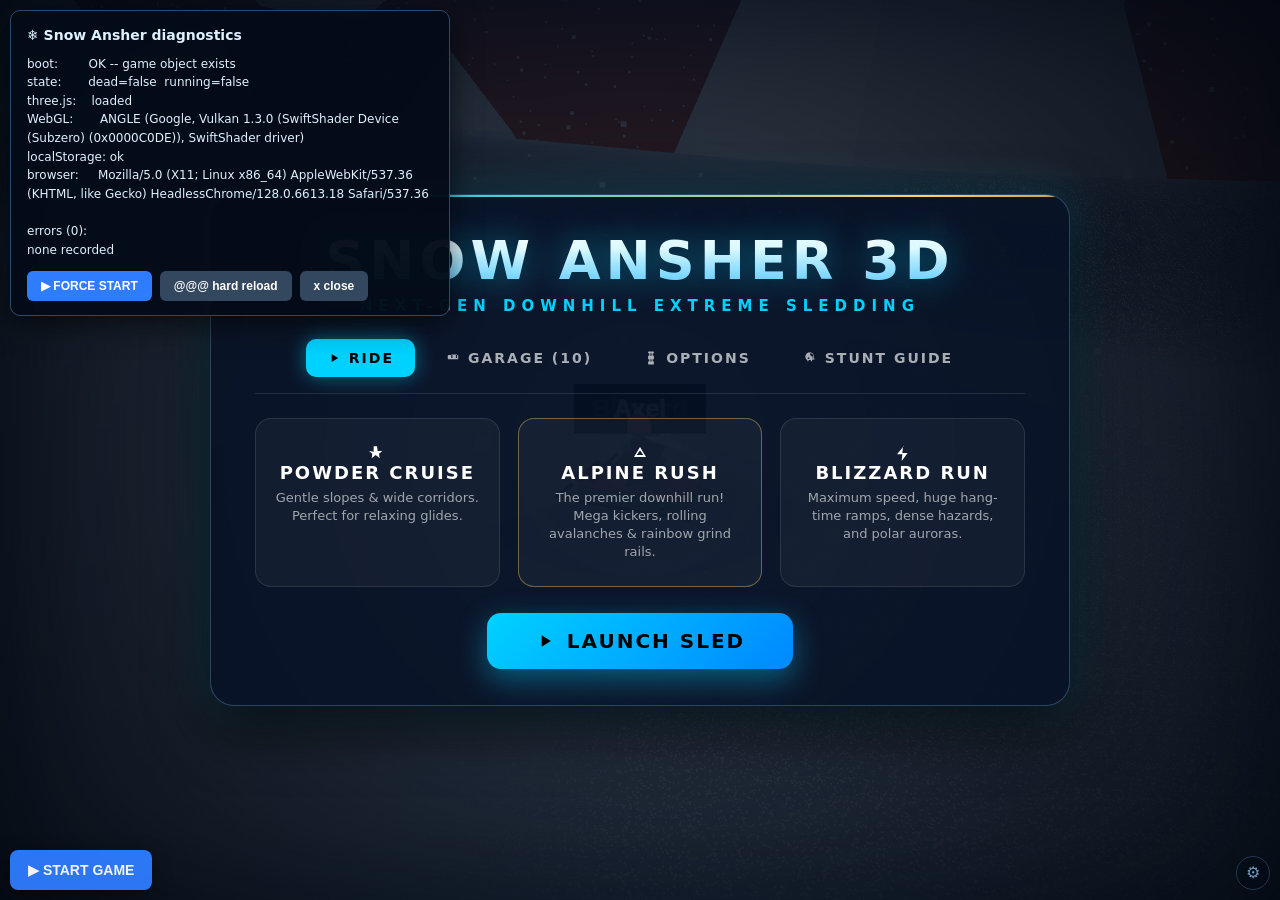
==== index-nuclear.html @ e39eab61 "fix: widen bot clamp range from 0.4 to 0.48 to fix invisible barrier" ====
<!DOCTYPE html>
<html lang="en">
<head>
    <meta charset="UTF-8">
    <meta name="viewport" content="width=device-width, initial-scale=1.0, user-scalable=no">
    <title>SNOW ANSHER 3D - Ultimate Snow Rider Experience</title>
    <style>
        :root {
            --primary: #00d2ff;
            --primary-glow: rgba(0, 210, 255, 0.45);
            --accent: #ffd166;
            --accent-glow: rgba(255, 209, 102, 0.5);
            --danger: #ff4757;
            --glass-bg: rgba(7, 18, 38, 0.82);
            --glass-border: rgba(120, 200, 255, 0.28);
            --glass-highlight: rgba(255, 255, 255, 0.12);
        }

        * {
            box-sizing: border-box;
            user-select: none;
            -webkit-user-select: none;
            margin: 0;
            padding: 0;
        }

        body, html {
            width: 100%;
            height: 100%;
            overflow: hidden;
            background-color: #050b14;
            font-family: system-ui, -apple-system, BlinkMacSystemFont, 'Segoe UI', Roboto, sans-serif;
            color: #ffffff;
        }

        #canvas-container {
            position: absolute;
            inset: 0;
            z-index: 1;
        }

        canvas {
            display: block;
            width: 100%;
            height: 100%;
        }

        /* Speed Vignette & Speed Lines */
        #speed-vignette {
            position: fixed;
            inset: 0;
            pointer-events: none;
            z-index: 5;
            box-shadow: inset 0 0 120px rgba(0, 40, 80, 0.7);
            transition: box-shadow 0.2s;
        }

        #speed-lines {
            position: fixed;
            inset: 0;
            pointer-events: none;
            z-index: 6;
            opacity: 0;
            background: radial-gradient(circle at center, transparent 55%, rgba(200, 245, 255, 0.2) 95%);
            transition: opacity 0.2s ease-out;
        }

        #screen-flash {
            position: fixed;
            inset: 0;
            pointer-events: none;
            z-index: 7;
            background: white;
            opacity: 0;
            transition: opacity 0.15s ease-out;
        }

        /* Achievement Toast Notification */
        .achievement-toast {
            position: fixed;
            top: 24px;
            right: 24px;
            z-index: 1000;
            background: var(--glass-bg);
            border: 1px solid var(--accent);
            border-radius: 16px;
            padding: 14px 22px;
            display: flex;
            align-items: center;
            gap: 16px;
            box-shadow: 0 10px 40px rgba(0, 0, 0, 0.6), 0 0 25px var(--accent-glow);
            backdrop-filter: none;
            transform: translateX(120%);
            transition: transform 0.4s cubic-bezier(0.175, 0.885, 0.32, 1.275);
            pointer-events: none;
        }

        .achievement-toast.show {
            transform: translateX(0);
        }

        /* HUD Overlay */
        #hud {
            position: fixed;
            inset: 0;
            pointer-events: none;
            z-index: 10;
            display: flex;
            flex-direction: column;
            justify-content: space-between;
            padding: 24px 32px;
            visibility: hidden;
            opacity: 0;
            transition: opacity 0.3s ease;
        }

        #hud.active {
            visibility: visible;
            opacity: 1;
        }

        .hud-top {
            display: flex;
            justify-content: space-between;
            align-items: flex-start;
        }

        .hud-card {
            background: var(--glass-bg);
            backdrop-filter: none;
            -webkit-backdrop-filter: none;
            border: 1px solid var(--glass-border);
            border-radius: 14px;
            padding: 12px 20px;
            box-shadow: 0 8px 32px rgba(0, 0, 0, 0.45);
            display: flex;
            align-items: center;
            gap: 14px;
        }

        .hud-icon-box {
            width: 44px;
            height: 44px;
            border-radius: 10px;
            background: rgba(255, 255, 255, 0.08);
            display: flex;
            align-items: center;
            justify-content: center;
            font-size: 20px;
            color: var(--primary);
            border: 1px solid rgba(255, 255, 255, 0.1);
        }

        .hud-icon-box.gold {
            color: var(--accent);
            background: rgba(255, 209, 102, 0.12);
        }

        .hud-label {
            font-size: 11px;
            letter-spacing: 2px;
            text-transform: uppercase;
            color: rgba(255, 255, 255, 0.6);
            font-weight: 700;
        }

        .hud-val {
            font-family: 'Orbitron', system-ui, sans-serif;
            font-size: 26px;
            font-weight: 700;
            color: #ffffff;
            text-shadow: 0 0 12px var(--primary-glow);
        }

        .hud-center {
            position: absolute;
            left: 50%;
            top: 24px;
            transform: translateX(-50%);
            display: flex;
            flex-direction: column;
            align-items: center;
            gap: 8px;
        }

        .distance-display {
            background: var(--glass-bg);
            backdrop-filter: none;
            border: 1px solid var(--glass-border);
            border-radius: 16px;
            padding: 10px 30px;
            text-align: center;
        }

        .distance-display .hud-val {
            font-size: 38px;
            font-weight: 900;
            color: #ffffff;
            letter-spacing: 2px;
        }

        .distance-display .unit {
            font-size: 14px;
            color: var(--primary);
            margin-left: 4px;
        }

        /* Active Powerups Tray */
        #powerup-tray {
            display: flex;
            gap: 10px;
            margin-top: 6px;
        }

        .powerup-pill {
            background: rgba(0, 0, 0, 0.6);
            border: 1px solid var(--primary);
            border-radius: 20px;
            padding: 4px 14px;
            display: flex;
            align-items: center;
            gap: 8px;
            font-size: 12px;
            font-family: 'Orbitron', system-ui, sans-serif;
            font-weight: bold;
            color: white;
            display: none;
        }

        .powerup-pill.active {
            display: flex;
        }

        /* Combo & Near-miss toast */
        #combo-popup {
            font-family: 'Orbitron', system-ui, sans-serif;
            font-size: 24px;
            font-weight: 900;
            color: var(--accent);
            text-shadow: 0 0 25px var(--accent-glow);
            letter-spacing: 2px;
            opacity: 0;
            transform: scale(0.7) translateY(10px);
            transition: all 0.25s cubic-bezier(0.175, 0.885, 0.32, 1.275);
            pointer-events: none;
            white-space: nowrap;
        }

        #combo-popup.show {
            opacity: 1;
            transform: scale(1.15) translateY(0);
        }

        /* HUD Bottom */
        .hud-bottom {
            display: flex;
            justify-content: space-between;
            align-items: flex-end;
        }

        .speedometer {
            background: var(--glass-bg);
            backdrop-filter: none;
            border: 1px solid var(--glass-border);
            border-radius: 14px;
            padding: 14px 24px;
            display: flex;
            flex-direction: column;
            align-items: flex-end;
        }

        .speed-val-wrap {
            display: flex;
            align-items: baseline;
            gap: 6px;
        }

        .speed-val-wrap .hud-val {
            font-size: 36px;
            font-weight: 900;
            color: #00d2ff;
        }

        .speed-val-wrap .unit {
            font-size: 13px;
            color: rgba(255, 255, 255, 0.5);
            font-weight: 700;
        }

        .speed-bar-container {
            width: 150px;
            height: 7px;
            background: rgba(255, 255, 255, 0.12);
            border-radius: 4px;
            margin-top: 6px;
            overflow: hidden;
        }

        .speed-bar-fill {
            height: 100%;
            width: 30%;
            background: linear-gradient(90deg, #00d2ff, #ffd166, #ff4757);
            border-radius: 4px;
            transition: width 0.1s linear;
        }

        .hud-controls-hint {
            color: rgba(255, 255, 255, 0.65);
            font-size: 14px;
            font-weight: 600;
            letter-spacing: 1px;
            display: flex;
            align-items: center;
            gap: 8px;
        }

        .kbd-badge {
            background: rgba(255, 255, 255, 0.15);
            border: 1px solid rgba(255, 255, 255, 0.3);
            border-radius: 6px;
            padding: 3px 8px;
            font-size: 12px;
            font-family: 'Orbitron', system-ui, sans-serif;
            color: #ffffff;
        }

        /* Mobile Touch Controls */
        #touch-controls {
            position: fixed;
            inset: 0;
            pointer-events: none;
            z-index: 15;
            display: none;
        }

        .touch-zone-left, .touch-zone-right, .touch-zone-jump {
            position: absolute;
            pointer-events: auto;
        }

        .touch-zone-left { left: 0; bottom: 0; width: 35%; height: 60%; }
        .touch-zone-right { right: 0; bottom: 0; width: 35%; height: 60%; }
        .touch-zone-jump { left: 35%; width: 30%; bottom: 0; height: 60%; }

        /* Overlays & Menus */
        .overlay {
            position: fixed;
            inset: 0;
            z-index: 20;
            display: flex;
            align-items: center;
            justify-content: center;
            background: radial-gradient(circle at center, rgba(3, 14, 33, 0.78) 0%, rgba(1, 6, 15, 0.96) 100%);
            opacity: 1;
            transition: opacity 0.35s ease, visibility 0.35s ease;
        }

        .overlay.hidden {
            opacity: 0;
            visibility: hidden;
            pointer-events: none;
        }

        .menu-modal {
            background: var(--glass-bg);
            border: 1px solid var(--glass-border);
            border-radius: 24px;
            box-shadow: 0 20px 60px rgba(0, 0, 0, 0.75), 0 0 45px rgba(0, 210, 255, 0.2);
            width: 90%;
            max-width: 860px;
            padding: 36px 44px;
            position: relative;
            overflow: hidden;
        }

        .menu-modal::before {
            content: '';
            position: absolute;
            top: 0;
            left: -50%;
            width: 200%;
            height: 2px;
            background: linear-gradient(90deg, transparent, var(--primary), var(--accent), transparent);
        }

        .title-block {
            text-align: center;
            margin-bottom: 24px;
        }

        .title-block h1 {
            font-family: 'Orbitron', system-ui, sans-serif;
            font-size: 54px;
            font-weight: 900;
            letter-spacing: 5px;
            background: linear-gradient(180deg, #ffffff 30%, #76d0ff 85%, #0099ff 100%);
            -webkit-background-clip: text;
            -webkit-text-fill-color: transparent;
            text-shadow: 0 0 35px var(--primary-glow);
            line-height: 1.1;
        }

        .title-block .subtitle {
            font-size: 15px;
            letter-spacing: 6px;
            color: var(--primary);
            text-transform: uppercase;
            font-weight: 700;
            margin-top: 6px;
        }

        /* Nav Tabs */
        .tabs {
            display: flex;
            gap: 10px;
            justify-content: center;
            margin-bottom: 24px;
            border-bottom: 1px solid rgba(255, 255, 255, 0.1);
            padding-bottom: 16px;
        }

        .tab-btn {
            background: transparent;
            border: 1px solid transparent;
            color: rgba(255, 255, 255, 0.65);
            font-family: 'Orbitron', system-ui, sans-serif;
            font-size: 14px;
            font-weight: 700;
            letter-spacing: 2px;
            padding: 10px 20px;
            border-radius: 10px;
            cursor: pointer;
            transition: all 0.25s ease;
            display: flex;
            align-items: center;
            gap: 8px;
        }

        .tab-btn:hover {
            color: #ffffff;
            background: rgba(255, 255, 255, 0.08);
        }

        .tab-btn.active {
            color: #000000;
            background: var(--primary);
            box-shadow: 0 0 20px var(--primary-glow);
        }

        .tab-panel {
            display: none;
            animation: fadeIn 0.3s ease forwards;
        }

        .tab-panel.active {
            display: block;
        }

        @keyframes fadeIn {
            from { opacity: 0; transform: translateY(8px); }
            to { opacity: 1; transform: translateY(0); }
        }

        /* Mode Selection Cards */
        .modes-grid {
            display: grid;
            grid-template-columns: repeat(3, 1fr);
            gap: 18px;
            margin-bottom: 26px;
        }

        .mode-card {
            background: rgba(255, 255, 255, 0.04);
            border: 1px solid rgba(255, 255, 255, 0.1);
            border-radius: 16px;
            padding: 24px 18px;
            text-align: center;
            cursor: pointer;
            transition: all 0.25s ease;
            position: relative;
            overflow: hidden;
        }

        .mode-card:hover {
            background: rgba(0, 210, 255, 0.12);
            border-color: var(--primary);
            transform: translateY(-5px);
            box-shadow: 0 12px 28px rgba(0, 210, 255, 0.25);
        }

        .mode-card.featured {
            border-color: rgba(255, 209, 102, 0.4);
        }

        .mode-card.featured:hover {
            background: rgba(255, 209, 102, 0.15);
            border-color: var(--accent);
            box-shadow: 0 12px 28px rgba(255, 209, 102, 0.3);
        }

        .mode-card i {
            font-size: 38px;
            margin-bottom: 14px;
            color: var(--primary);
            transition: transform 0.25s;
        }

        .mode-card.featured i {
            color: var(--accent);
        }

        .mode-card:hover i {
            transform: scale(1.15);
        }

        .mode-card h3 {
            font-family: 'Orbitron', system-ui, sans-serif;
            font-size: 18px;
            letter-spacing: 2px;
            margin-bottom: 6px;
        }

        .mode-card p {
            font-size: 13px;
            color: rgba(255, 255, 255, 0.6);
            line-height: 1.4;
        }

        /* Garage Grid */
        .garage-header {
            display: flex;
            justify-content: space-between;
            align-items: center;
            margin-bottom: 18px;
        }

        .garage-currency {
            display: flex;
            align-items: center;
            gap: 8px;
            font-family: 'Orbitron', system-ui, sans-serif;
            font-size: 22px;
            color: var(--accent);
            background: rgba(255, 209, 102, 0.12);
            padding: 8px 18px;
            border-radius: 12px;
            border: 1px solid rgba(255, 209, 102, 0.3);
        }

        .sled-grid {
            display: grid;
            grid-template-columns: repeat(auto-fit, minmax(230px, 1fr));
            gap: 16px;
            max-height: 340px;
            overflow-y: auto;
            padding-right: 8px;
        }

        .sled-card {
            background: rgba(255, 255, 255, 0.04);
            border: 1px solid rgba(255, 255, 255, 0.1);
            border-radius: 14px;
            padding: 18px;
            cursor: pointer;
            transition: all 0.25s ease;
            position: relative;
        }

        .sled-card:hover {
            border-color: var(--primary);
            background: rgba(255, 255, 255, 0.08);
            transform: translateY(-3px);
        }

        .sled-card.selected {
            border-color: var(--primary);
            background: rgba(0, 210, 255, 0.16);
            box-shadow: 0 0 25px var(--primary-glow);
        }

        .sled-card.locked {
            opacity: 0.6;
        }

        .sled-badge {
            display: inline-block;
            font-size: 11px;
            font-weight: bold;
            padding: 3px 8px;
            border-radius: 6px;
            background: rgba(255, 255, 255, 0.1);
        }

        .sled-badge.owned {
            background: rgba(46, 213, 115, 0.2);
            color: #2ed573;
        }

        .sled-title {
            font-family: 'Orbitron', system-ui, sans-serif;
            font-size: 17px;
            font-weight: 700;
            margin-bottom: 6px;
        }

        .sled-stats-mini {
            display: flex;
            flex-direction: column;
            gap: 5px;
            font-size: 12px;
            color: rgba(255, 255, 255, 0.7);
        }

        .stat-row {
            display: flex;
            justify-content: space-between;
        }

        .stat-mini-bar {
            width: 85px;
            height: 4px;
            background: rgba(255, 255, 255, 0.15);
            border-radius: 2px;
            overflow: hidden;
            align-self: center;
        }

        .stat-mini-fill {
            height: 100%;
            background: var(--primary);
            border-radius: 2px;
        }

        /* Settings Grid */
        .settings-grid {
            display: grid;
            grid-template-columns: repeat(2, 1fr);
            gap: 20px;
        }

        .setting-row {
            display: flex;
            flex-direction: column;
            gap: 8px;
        }

        .setting-row label {
            font-family: 'Orbitron', system-ui, sans-serif;
            font-size: 13px;
            letter-spacing: 1px;
            color: rgba(255, 255, 255, 0.85);
        }

        .setting-row select, .setting-row input[type="range"] {
            background: rgba(0, 0, 0, 0.4);
            border: 1px solid var(--glass-border);
            color: white;
            padding: 10px 14px;
            border-radius: 10px;
            font-family: inherit;
            font-size: 14px;
            outline: none;
        }

        /* Range sliders must have ZERO horizontal padding, otherwise the thumb
           track is inset and the slider can never reach 0% or 100% */
        .setting-row input[type="range"] {
            padding: 8px 0;
            cursor: pointer;
        }

        /* Buttons */
        .btn-action {
            display: inline-flex;
            align-items: center;
            justify-content: center;
            gap: 12px;
            background: linear-gradient(135deg, #00d2ff, #0088ff);
            color: #000000;
            font-family: 'Orbitron', system-ui, sans-serif;
            font-weight: 900;
            font-size: 20px;
            letter-spacing: 2px;
            padding: 16px 48px;
            border-radius: 14px;
            border: none;
            cursor: pointer;
            box-shadow: 0 10px 30px rgba(0, 210, 255, 0.4);
            transition: all 0.25s ease;
            text-transform: uppercase;
        }

        .btn-action:hover {
            transform: translateY(-3px) scale(1.02);
            box-shadow: 0 15px 45px rgba(0, 210, 255, 0.6);
            background: linear-gradient(135deg, #33dcff, #1995ff);
        }

        .btn-secondary {
            background: rgba(255, 255, 255, 0.08);
            border: 1px solid rgba(255, 255, 255, 0.2);
            color: #ffffff;
            font-family: 'Orbitron', system-ui, sans-serif;
            font-size: 15px;
            padding: 12px 28px;
            border-radius: 12px;
            cursor: pointer;
            transition: all 0.2s;
        }

        .btn-secondary:hover {
            background: rgba(255, 255, 255, 0.16);
            border-color: rgba(255, 255, 255, 0.4);
        }

        /* Game Over Screen */
        .gameover-modal {
            text-align: center;
            max-width: 580px;
        }

        .gameover-stats {
            display: grid;
            grid-template-columns: repeat(3, 1fr);
            gap: 16px;
            margin: 28px 0;
        }

        .stat-result-box {
            background: rgba(255, 255, 255, 0.04);
            border: 1px solid rgba(255, 255, 255, 0.1);
            border-radius: 14px;
            padding: 16px;
        }

        .stat-result-box .num {
            font-family: 'Orbitron', system-ui, sans-serif;
            font-size: 32px;
            font-weight: 900;
            color: var(--primary);
            margin-top: 4px;
        }

        .stat-result-box .num.gold {
            color: var(--accent);
        }

        .highscore-badge {
            display: inline-block;
            background: linear-gradient(90deg, #f1c40f, #e67e22);
            color: black;
            font-family: 'Orbitron', system-ui, sans-serif;
            font-weight: 900;
            font-size: 12px;
            padding: 4px 14px;
            border-radius: 20px;
            letter-spacing: 2px;
            margin-bottom: 12px;
            display: none;
        }

        @media (max-width: 768px) {
            .menu-modal { padding: 24px 20px; width: 95%; }
            .title-block h1 { font-size: 36px; }
            .modes-grid { grid-template-columns: 1fr; gap: 12px; }
            .settings-grid { grid-template-columns: 1fr; }
            .hud-controls-hint { display: none; }
            #touch-controls { display: block; }
        }
    </style>
</head>
<body>
    <!-- 3D Canvas WebGL Render Layer -->
    <div id="canvas-container"></div>

    <!-- Speed vignette & visual overlays -->
    <div id="speed-vignette"></div>
    <div id="speed-lines"></div>
    <div id="screen-flash"></div>

    <!-- HUD (Heads-Up Display) -->
    <div id="hud">
        <div class="hud-top">
            <div class="hud-card">
                <div class="hud-icon-box gold">
                    <svg viewBox="0 0 24 24" width="1em" height="1em" fill="currentColor" style="vertical-align:middle"><path d="M20 7H4v10a1 1 0 0 0 1 1h14a1 1 0 0 0 1-1V7zm-2 2v6h-3v-6h3zm-5 0v6h-3v-6h3zm-5 0v6H4v-6h3z"/></svg>
                </div>
                <div>
                    <div class="hud-label">GIFTS</div>
                    <div class="hud-val" id="hud-gifts">0</div>
                </div>
            </div>

            <div class="hud-center">
                <div class="distance-display">
                    <div class="hud-label">DISTANCE</div>
                    <div><span class="hud-val" id="hud-dist">0</span><span class="unit">M</span></div>
                </div>
                <div id="combo-popup">★ CLOSE CALL! +50m ★</div>

                <!-- Active Powerups Tray -->
                <div id="powerup-tray">
                    <div class="powerup-pill" id="pill-shield"><svg viewBox="0 0 24 24" width="1em" height="1em" fill="currentColor" style="vertical-align:middle"><path d="M12 22s8-4 8-10V5l-8-3-8 3v7c0 6 8 10 8 10z"/></svg> SHIELD</div>
                    <div class="powerup-pill" id="pill-magnet"><svg viewBox="0 0 24 24" width="1em" height="1em" fill="currentColor" style="vertical-align:middle"><path d="M14 2a2 2 0 0 1 2 2v3h2a2 2 0 0 1 2 2v10a2 2 0 0 1-2 2h-4v-2h4a2 2 0 0 0 2-2V7a2 2 0 0 0-2-2h-2V4a2 2 0 0 1 2-2zm-4 0a2 2 0 0 0-2 2v3H6a2 2 0 0 0-2 2v10a2 2 0 0 0 2 2h4v-2H6a2 2 0 0 1-2-2V7a2 2 0 0 1 2-2h2V4a2 2 0 0 0 2-2z"/></svg> MAGNET</div>
                    <div class="powerup-pill" id="pill-rocket"><svg viewBox="0 0 24 24" width="1em" height="1em" fill="currentColor" style="vertical-align:middle"><path d="M4.5 16.5c-1.5 1.26-2 5-2 5s3.74-.5 5-2c.71-.84.7-2.13-.36-2.91l-1.46-1.46c-1.81.7-3.72.24-4.68-.94a2.2 2.2 0 0 1 0-3.12c1.53-1.53 3.99-2.27 6.29-2.27 2.3 0 4.76.74 6.29 2.27a2.2 2.2 0 0 1 0 3.12c-.96 1.18-2.87 1.64-4.68.94l-1.46 1.46c-1.06.78-.97 2.07-.36 2.91a6.94 6.94 0 0 0 5 2c1.26 1.5-.5 5-2 5s-3.74.5-5-2c-1.32-1.32-3.4-1.12-4.68-.61l-.76.76a1 1 0 0 1-1.39.07L7 13.11a1 1 0 0 1 .07-1.39l.76-.76c-.51-1.28-.71-3.36-.61-4.68zM12 4c-1.66 0-3 1.34-3 3s1.34 3 3 3 3-1.34 3-3-1.34-3-3-3z"/></svg> HYPER BOOST</div>
                    <div class="powerup-pill" id="pill-multiplier"><svg viewBox="0 0 24 24" width="1em" height="1em" fill="currentColor" style="vertical-align:middle"><path d="M12 2l3.09 6.26L22 9.27l-5 4.87 1.18 6.88L12 17.77l-6.18 3.25L7 14.14 2 9.27l6.91-1.01L12 2z"/></svg> 2X SCORE</div>
                </div>
            </div>

            <div class="hud-card">
                <div class="hud-icon-box">
                    <svg viewBox="0 0 24 24" width="1em" height="1em" fill="currentColor" style="vertical-align:middle"><path d="M19 6h-2V4a1 1 0 0 0-1-1h-6a1 1 0 0 0-1 1v2H5a2 2 0 0 0 0 4h1v10a1 1 0 0 0 1 1h12a1 1 0 0 0 1-1V10h1a2 2 0 0 0 0-4zM9 4h6v2H9V4zm8 14H7V10h10v8z"/></svg>
                </div>
                <div>
                    <div class="hud-label">RECORD</div>
                    <div class="hud-val" id="hud-best">0</div>
                </div>
            </div>
        </div>

        <div class="hud-bottom">
            <div class="hud-controls-hint">
                <span class="kbd-badge">A</span> <span class="kbd-badge">D</span> STEER
                <span style="opacity: 0.3; margin: 0 4px;">|</span>
                <span class="kbd-badge">SPACE</span> HIGH JUMP
                <span style="opacity: 0.3; margin: 0 4px;">|</span>
                <span class="kbd-badge">W</span> <span class="kbd-badge">S</span> <span class="kbd-badge">E</span> AERIAL STUNTS
                <span style="opacity: 0.3; margin: 0 4px;">|</span>
                <span class="kbd-badge">ESC</span> PAUSE
            </div>

            <div class="speedometer">
                <div class="hud-label">VELOCITY</div>
                <div class="speed-val-wrap">
                    <span class="hud-val" id="hud-speed">0</span>
                    <span class="unit">KM/H</span>
                </div>
                <div class="speed-bar-container">
                    <div class="speed-bar-fill" id="hud-speed-bar"></div>
                </div>
            </div>
        </div>
    </div>

    <!-- Mobile Touch Area -->
    <div id="touch-controls">
        <div class="touch-zone-left" id="touch-left"></div>
        <div class="touch-zone-jump" id="touch-jump"></div>
        <div class="touch-zone-right" id="touch-right"></div>
    </div>

    <!-- Main Menu Overlay -->
    <div id="menu-overlay" class="overlay">
        <div class="menu-modal">
            <div class="title-block">
                <h1>SNOW ANSHER 3D</h1>
                <div class="subtitle">Next-Gen Downhill Extreme Sledding</div>
            </div>

            <div class="tabs">
                <button class="tab-btn active" data-tab="tab-play"><svg viewBox="0 0 24 24" width="1em" height="1em" fill="currentColor" style="vertical-align:middle"><path d="M8 5v14l11-7z"/></svg> RIDE</button>
                <button class="tab-btn" data-tab="tab-garage"><svg viewBox="0 0 24 24" width="1em" height="1em" fill="currentColor" style="vertical-align:middle"><path d="M20 14H4a1 1 0 0 1-1-1V8a1 1 0 0 1 1-1h16a1 1 0 0 1 1 1v5a1 1 0 0 1-1 1zm-6-8H10a1 1 0 0 0-1 1v5h2V7h6v5h2V7a1 1 0 0 0-1-1z"/></svg> GARAGE (10)</button>
                <button class="tab-btn" data-tab="tab-settings"><svg viewBox="0 0 24 24" width="1em" height="1em" fill="currentColor" style="vertical-align:middle"><path d="M7 2a1 1 0 0 1 1-1h8a1 1 0 0 1 1 1v20a1 1 0 0 1-1 1H8a1 1 0 0 1-1-1V2zm0 2v4h2V4H7zm4 0v4h2V4h-2zm4 0v4h2V4h-2zM7 14v4h2v-4H7zm4 0v4h2v-4h-2zm4 0v4h2v-4h-2z"/></svg> OPTIONS</button>
                <button class="tab-btn" data-tab="tab-controls"><svg viewBox="0 0 24 24" width="1em" height="1em" fill="currentColor" style="vertical-align:middle"><path d="M12 2a8 8 0 0 0-8 8c0 2.5 1.5 4.5 3.5 5.5v2h2v-2h4v2h2v-2c2-1 3.5-3 3.5-5.5a8 8 0 0 0-8-8zm0 2a6 6 0 0 1 6 6c0 1.5-.8 2.8-2 3.4v1h4v-1c-1.2-.6-2-1.9-2-3.4a6 6 0 0 1-6-6zm-4 8a1.5 1.5 0 1 1 3 0 1.5 1.5 0 0 1-3 0zm8 0a1.5 1.5 0 1 1 3 0 1.5 1.5 0 0 1-3 0z"/></svg> STUNT GUIDE</button>
            </div>

            <!-- Tab: Play Modes -->
            <div id="tab-play" class="tab-panel active">
                <div class="modes-grid">
                    <div class="mode-card" onclick="game.start('easy')">
                        <svg viewBox="0 0 24 24" width="1em" height="1em" fill="currentColor" style="vertical-align:middle"><path d="M12 2l1 7h7l-5 4 1 7-6-5-6 5 1-7-5-4 7 1V2h1z"/></svg>
                        <h3>POWDER CRUISE</h3>
                        <p>Gentle slopes & wide corridors. Perfect for relaxing glides.</p>
                    </div>
                    <div class="mode-card featured" onclick="game.start('medium')">
                        <svg viewBox="0 0 24 24" width="1em" height="1em" fill="currentColor" style="vertical-align:middle"><path d="M12 3L3 18h18L12 3zM7 15l5-7 5 7H7z"/></svg>
                        <h3>ALPINE RUSH</h3>
                        <p>The premier downhill run! Mega kickers, rolling avalanches & rainbow grind rails.</p>
                    </div>
                    <div class="mode-card" onclick="game.start('hard')">
                        <svg viewBox="0 0 24 24" width="1em" height="1em" fill="currentColor" style="vertical-align:middle"><path d="M13 2L3 14h8l-1 10 9-12h-8l1-10z"/></svg>
                        <h3>BLIZZARD RUN</h3>
                        <p>Maximum speed, huge hang-time ramps, dense hazards, and polar auroras.</p>
                    </div>
                </div>

                <div style="text-align: center;">
                    <button class="btn-action" onclick="game.start('medium')">
                        <svg viewBox="0 0 24 24" width="1em" height="1em" fill="currentColor" style="vertical-align:middle"><path d="M8 5v14l11-7z"/></svg> LAUNCH SLED
                    </button>
                </div>
            </div>

            <!-- Tab: Garage -->
            <div id="tab-garage" class="tab-panel">
                <div class="garage-header">
                    <h2 style="font-family: 'Orbitron'; font-size: 20px;">FLEET GARAGE</h2>
                    <div class="garage-currency">
                        <svg viewBox="0 0 24 24" width="1em" height="1em" fill="currentColor" style="vertical-align:middle"><path d="M20 7H4v10a1 1 0 0 0 1 1h14a1 1 0 0 0 1-1V7zm-2 2v6h-3v-6h3zm-5 0v6h-3v-6h3zm-5 0v6H4v-6h3z"/></svg> <span id="garage-gifts-val">0</span>
                    </div>
                </div>

                <div class="sled-grid" id="garage-list">
                    <!-- Populated dynamically via JS -->
                </div>
            </div>

            <!-- Tab: Settings -->
            <div id="tab-settings" class="tab-panel">
                <div class="settings-grid">
                    <div class="setting-row">
                        <label>GRAPHICS PRESET</label>
                        <select id="opt-graphics" onchange="game.setOption('graphics', this.value)">
                            <option value="ultra">ULTRA (GLSL Shaders & High VFX)</option>
                            <option value="balanced" selected>BALANCED (Smooth 60FPS)</option>
                            <option value="performance">PERFORMANCE (Fast / Low Spec)</option>
                        </select>
                    </div>
                    <div class="setting-row">
                        <label>CAMERA SENSITIVITY</label>
                        <input type="range" id="opt-sens" min="0.6" max="2.2" step="0.1" value="1.2" oninput="game.setOption('sens', this.value)">
                    </div>
                    <div class="setting-row">
                        <label>FIELD OF VIEW (FOV)</label>
                        <input type="range" id="opt-fov" min="55" max="95" step="5" value="70" oninput="game.setOption('fov', this.value)">
                    </div>
                    <div class="setting-row">
                        <label>AUDIO VOLUME</label>
                        <input type="range" id="opt-volume" min="0" max="1" step="0.05" value="0.75" oninput="game.setOption('volume', this.value)">
                    </div>
                </div>
            </div>

            <!-- Tab: Controls / Stunts Guide -->
            <div id="tab-controls" class="tab-panel">
                <div style="display: flex; flex-direction: column; gap: 12px; font-size: 15px; color: rgba(255,255,255,0.85); line-height: 1.5;">
                    <div style="display: flex; align-items: center; justify-content: space-between; border-bottom: 1px solid rgba(255,255,255,0.1); padding-bottom: 6px;">
                        <span><svg viewBox="0 0 24 24" width="1em" height="1em" fill="currentColor" style="vertical-align:middle"><path d="M3 12l5-5 5 5H5v2h8v-2h-8zm14 0l5-5-5-5h-8v2h8v2h8z"/></svg> Steer Left / Right</span>
                        <span><span class="kbd-badge">A</span> <span class="kbd-badge">D</span> or <span class="kbd-badge">←</span> <span class="kbd-badge">→</span></span>
                    </div>
                    <div style="display: flex; align-items: center; justify-content: space-between; border-bottom: 1px solid rgba(255,255,255,0.1); padding-bottom: 6px;">
                        <span><svg viewBox="0 0 24 24" width="1em" height="1em" fill="currentColor" style="vertical-align:middle"><path d="M4.5 16.5c-1.5 1.26-2 5-2 5s3.74-.5 5-2c.71-.84.7-2.13-.36-2.91l-1.46-1.46c-1.81.7-3.72.24-4.68-.94a2.2 2.2 0 0 1 0-3.12c1.53-1.53 3.99-2.27 6.29-2.27 2.3 0 4.76.74 6.29 2.27a2.2 2.2 0 0 1 0 3.12c-.96 1.18-2.87 1.64-4.68.94l-1.46 1.46c-1.06.78-.97 2.07-.36 2.91a6.94 6.94 0 0 0 5 2c1.26 1.5-.5 5-2 5s-3.74.5-5-2c-1.32-1.32-3.4-1.12-4.68-.61l-.76.76a1 1 0 0 1-1.39.07L7 13.11a1 1 0 0 1 .07-1.39l.76-.76c-.51-1.28-.71-3.36-.61-4.68zM12 4c-1.66 0-3 1.34-3 3s1.34 3 3 3 3-1.34 3-3-1.34-3-3-3z"/></svg> High Jump / Mega Ramp Launch</span>
                        <span><span class="kbd-badge">SPACE</span> (Hold for extra floaty height!)</span>
                    </div>
                    <div style="display: flex; align-items: center; justify-content: space-between; border-bottom: 1px solid rgba(255,255,255,0.1); padding-bottom: 6px;">
                        <span><svg viewBox="0 0 24 24" width="1em" height="1em" fill="currentColor" style="vertical-align:middle"><path d="M12 4V1L8 5l4 4V6a8 8 0 0 1 8 8v1l4-4-4-4v1a6 6 0 0 0-12 0v3l-4 4 4 4v-1a8 8 0 0 1 8-8v1l-4 4 4 4z"/></svg> Aerial Stunts (While in air)</span>
                        <span><span class="kbd-badge">W</span> Superman | <span class="kbd-badge">S</span> Backflip | <span class="kbd-badge">E</span> Method</span>
                    </div>
                    <div style="display: flex; align-items: center; justify-content: space-between; border-bottom: 1px solid rgba(255,255,255,0.1); padding-bottom: 6px;">
                        <span><svg viewBox="0 0 24 24" width="1em" height="1em" fill="none" stroke="currentColor" stroke-width="1.5" style="vertical-align:middle"><path d="M22 17a10 10 0 0 1-20 0"/><path d="M6 17a4 4 0 0 1 12 0"/><path d="M10 17a1 1 0 0 1 4 0"/></svg> Rainbow Grind Rails</span>
                        <span>Land on elevated rails to grind with sparks!</span>
                    </div>
                    <div style="display: flex; align-items: center; justify-content: space-between;">
                        <span><svg viewBox="0 0 24 24" width="1em" height="1em" fill="currentColor" style="vertical-align:middle"><path d="M12 22s8-4 8-10V5l-8-3-8 3v7c0 6 8 10 8 10z"/></svg> Powerup Pickups</span>
                        <span>Shield (Absorbs crash) | Magnet | Hyper Rocket Boost</span>
                    </div>
                </div>
            </div>
        </div>
    </div>

    <!-- Game Over Overlay -->
    <div id="gameover-overlay" class="overlay hidden">
        <div class="menu-modal gameover-modal">
            <div id="new-record-tag" class="highscore-badge">★ NEW RECORD! ★</div>
            <h1 style="font-family: 'Orbitron'; font-size: 42px; color: var(--danger); text-shadow: 0 0 25px rgba(255, 71, 87, 0.5);">WIPEOUT!</h1>
            <p style="color: rgba(255,255,255,0.6); letter-spacing: 3px; font-weight: 700; margin-top: 4px;">HEAVY IMPACT DETECTED</p>

            <div class="gameover-stats">
                <div class="stat-result-box">
                    <div class="hud-label">DISTANCE</div>
                    <div class="num" id="go-dist">0m</div>
                </div>
                <div class="stat-result-box">
                    <div class="hud-label">GIFTS</div>
                    <div class="num gold" id="go-gifts">0</div>
                </div>
                <div class="stat-result-box">
                    <div class="hud-label">TOP SPEED</div>
                    <div class="num" id="go-speed">0</div>
                </div>
            </div>

            <div style="display: flex; justify-content: center; gap: 16px;">
                <button class="btn-action" onclick="game.retry()">
                    <svg viewBox="0 0 24 24" width="1em" height="1em" fill="currentColor" style="vertical-align:middle"><path d="M12 4V1L8 5l4 4V6a8 8 0 0 1 8 8v1l4-4-4-4v1a6 6 0 0 0-12 0v3l-4 4 4 4v-1a8 8 0 0 1 8-8v1l-4 4 4 4z"/></svg> RETRY RUN
                </button>
                <button class="btn-secondary" onclick="game.openMenu()">
                    <svg viewBox="0 0 24 24" width="1em" height="1em" fill="currentColor" style="vertical-align:middle"><path d="M10 20v-6h4v6h5v-8h3L12 3 2 12h3v8z"/></svg> HUB
                </button>
            </div>
        </div>
    </div>

    <!-- Pause Overlay -->
    <div id="pause-overlay" class="overlay hidden">
        <div class="menu-modal" style="max-width: 440px; text-align: center;">
            <h1 style="font-family: 'Orbitron'; font-size: 36px; margin-bottom: 24px;">GAME PAUSED</h1>
            <div style="display: flex; flex-direction: column; gap: 14px;">
                <button class="btn-action" onclick="game.togglePause()">
                    <svg viewBox="0 0 24 24" width="1em" height="1em" fill="currentColor" style="vertical-align:middle"><path d="M8 5v14l11-7z"/></svg> RESUME
                </button>
                <button class="btn-secondary" onclick="game.retry()">
                    <svg viewBox="0 0 24 24" width="1em" height="1em" fill="currentColor" style="vertical-align:middle"><path d="M12 4V1L8 5l4 4V6a8 8 0 0 1 8 8v1l4-4-4-4v1a6 6 0 0 0-12 0v3l-4 4 4 4v-1a8 8 0 0 1 8-8v1l-4 4 4 4z"/></svg> RESTART
                </button>
                <button class="btn-secondary" onclick="game.openMenu()">
                    <svg viewBox="0 0 24 24" width="1em" height="1em" fill="currentColor" style="vertical-align:middle"><path d="M10 20v-6h4v6h5v-8h3L12 3 2 12h3v8z"/></svg> MAIN MENU
                </button>
            </div>
        </div>
    </div>

    <!-- Three.js Engine & Modular Subsystems -->
    <script src="three.r128.min.js"></script>
    
    <script>
// ==== THREE.js r128 (bundled) ====
/**
 * @license
 * Copyright 2010-2021 Three.js Authors
 * SPDX-License-Identifier: MIT
 */
!function(t,e){"object"==typeof exports&&"undefined"!=typeof module?e(exports):"function"==typeof define&&define.amd?define(["exports"],e):e((t="undefined"!=typeof globalThis?globalThis:t||self).THREE={})}(this,(function(t){"use strict";const e="128",n=100,i=300,r=301,s=302,a=303,o=304,l=306,c=307,h=1e3,u=1001,d=1002,p=1003,m=1004,f=1005,g=1006,v=1007,y=1008,x=1009,_=1012,w=1014,b=1015,M=1016,S=1020,T=1022,E=1023,A=1026,L=1027,R=33776,C=33777,P=33778,D=33779,I=35840,N=35841,B=35842,z=35843,F=37492,O=37496,H=2300,G=2301,U=2302,k=2400,V=2401,W=2402,j=2500,q=2501,X=3e3,Y=3001,Z=3007,J=3002,Q=3004,K=3005,$=3006,tt=7680,et=35044,nt=35048,it="300 es";class rt{addEventListener(t,e){void 0===this._listeners&&(this._listeners={});const n=this._listeners;void 0===n[t]&&(n[t]=[]),-1===n[t].indexOf(e)&&n[t].push(e)}hasEventListener(t,e){if(void 0===this._listeners)return!1;const n=this._listeners;return void 0!==n[t]&&-1!==n[t].indexOf(e)}removeEventListener(t,e){if(void 0===this._listeners)return;const n=this._listeners[t];if(void 0!==n){const t=n.indexOf(e);-1!==t&&n.splice(t,1)}}dispatchEvent(t){if(void 0===this._listeners)return;const e=this._listeners[t.type];if(void 0!==e){t.target=this;const n=e.slice(0);for(let e=0,i=n.length;e<i;e++)n[e].call(this,t);t.target=null}}}const st=[];for(let t=0;t<256;t++)st[t]=(t<16?"0":"")+t.toString(16);let at=1234567;const ot=Math.PI/180,lt=180/Math.PI;function ct(){const t=4294967295*Math.random()|0,e=4294967295*Math.random()|0,n=4294967295*Math.random()|0,i=4294967295*Math.random()|0;return(st[255&t]+st[t>>8&255]+st[t>>16&255]+st[t>>24&255]+"-"+st[255&e]+st[e>>8&255]+"-"+st[e>>16&15|64]+st[e>>24&255]+"-"+st[63&n|128]+st[n>>8&255]+"-"+st[n>>16&255]+st[n>>24&255]+st[255&i]+st[i>>8&255]+st[i>>16&255]+st[i>>24&255]).toUpperCase()}function ht(t,e,n){return Math.max(e,Math.min(n,t))}function ut(t,e){return(t%e+e)%e}function dt(t,e,n){return(1-n)*t+n*e}function pt(t){return 0==(t&t-1)&&0!==t}function mt(t){return Math.pow(2,Math.ceil(Math.log(t)/Math.LN2))}function ft(t){return Math.pow(2,Math.floor(Math.log(t)/Math.LN2))}var gt=Object.freeze({__proto__:null,DEG2RAD:ot,RAD2DEG:lt,generateUUID:ct,clamp:ht,euclideanModulo:ut,mapLinear:function(t,e,n,i,r){return i+(t-e)*(r-i)/(n-e)},inverseLerp:function(t,e,n){return t!==e?(n-t)/(e-t):0},lerp:dt,damp:function(t,e,n,i){return dt(t,e,1-Math.exp(-n*i))},pingpong:function(t,e=1){return e-Math.abs(ut(t,2*e)-e)},smoothstep:function(t,e,n){return t<=e?0:t>=n?1:(t=(t-e)/(n-e))*t*(3-2*t)},smootherstep:function(t,e,n){return t<=e?0:t>=n?1:(t=(t-e)/(n-e))*t*t*(t*(6*t-15)+10)},randInt:function(t,e){return t+Math.floor(Math.random()*(e-t+1))},randFloat:function(t,e){return t+Math.random()*(e-t)},randFloatSpread:function(t){return t*(.5-Math.random())},seededRandom:function(t){return void 0!==t&&(at=t%2147483647),at=16807*at%2147483647,(at-1)/2147483646},degToRad:function(t){return t*ot},radToDeg:function(t){return t*lt},isPowerOfTwo:pt,ceilPowerOfTwo:mt,floorPowerOfTwo:ft,setQuaternionFromProperEuler:function(t,e,n,i,r){const s=Math.cos,a=Math.sin,o=s(n/2),l=a(n/2),c=s((e+i)/2),h=a((e+i)/2),u=s((e-i)/2),d=a((e-i)/2),p=s((i-e)/2),m=a((i-e)/2);switch(r){case"XYX":t.set(o*h,l*u,l*d,o*c);break;case"YZY":t.set(l*d,o*h,l*u,o*c);break;case"ZXZ":t.set(l*u,l*d,o*h,o*c);break;case"XZX":t.set(o*h,l*m,l*p,o*c);break;case"YXY":t.set(l*p,o*h,l*m,o*c);break;case"ZYZ":t.set(l*m,l*p,o*h,o*c);break;default:console.warn("THREE.MathUtils: .setQuaternionFromProperEuler() encountered an unknown order: "+r)}}});class vt{constructor(t=0,e=0){this.x=t,this.y=e}get width(){return this.x}set width(t){this.x=t}get height(){return this.y}set height(t){this.y=t}set(t,e){return this.x=t,this.y=e,this}setScalar(t){return this.x=t,this.y=t,this}setX(t){return this.x=t,this}setY(t){return this.y=t,this}setComponent(t,e){switch(t){case 0:this.x=e;break;case 1:this.y=e;break;default:throw new Error("index is out of range: "+t)}return this}getComponent(t){switch(t){case 0:return this.x;case 1:return this.y;default:throw new Error("index is out of range: "+t)}}clone(){return new this.constructor(this.x,this.y)}copy(t){return this.x=t.x,this.y=t.y,this}add(t,e){return void 0!==e?(console.warn("THREE.Vector2: .add() now only accepts one argument. Use .addVectors( a, b ) instead."),this.addVectors(t,e)):(this.x+=t.x,this.y+=t.y,this)}addScalar(t){return this.x+=t,this.y+=t,this}addVectors(t,e){return this.x=t.x+e.x,this.y=t.y+e.y,this}addScaledVector(t,e){return this.x+=t.x*e,this.y+=t.y*e,this}sub(t,e){return void 0!==e?(console.warn("THREE.Vector2: .sub() now only accepts one argument. Use .subVectors( a, b ) instead."),this.subVectors(t,e)):(this.x-=t.x,this.y-=t.y,this)}subScalar(t){return this.x-=t,this.y-=t,this}subVectors(t,e){return this.x=t.x-e.x,this.y=t.y-e.y,this}multiply(t){return this.x*=t.x,this.y*=t.y,this}multiplyScalar(t){return this.x*=t,this.y*=t,this}divide(t){return this.x/=t.x,this.y/=t.y,this}divideScalar(t){return this.multiplyScalar(1/t)}applyMatrix3(t){const e=this.x,n=this.y,i=t.elements;return this.x=i[0]*e+i[3]*n+i[6],this.y=i[1]*e+i[4]*n+i[7],this}min(t){return this.x=Math.min(this.x,t.x),this.y=Math.min(this.y,t.y),this}max(t){return this.x=Math.max(this.x,t.x),this.y=Math.max(this.y,t.y),this}clamp(t,e){return this.x=Math.max(t.x,Math.min(e.x,this.x)),this.y=Math.max(t.y,Math.min(e.y,this.y)),this}clampScalar(t,e){return this.x=Math.max(t,Math.min(e,this.x)),this.y=Math.max(t,Math.min(e,this.y)),this}clampLength(t,e){const n=this.length();return this.divideScalar(n||1).multiplyScalar(Math.max(t,Math.min(e,n)))}floor(){return this.x=Math.floor(this.x),this.y=Math.floor(this.y),this}ceil(){return this.x=Math.ceil(this.x),this.y=Math.ceil(this.y),this}round(){return this.x=Math.round(this.x),this.y=Math.round(this.y),this}roundToZero(){return this.x=this.x<0?Math.ceil(this.x):Math.floor(this.x),this.y=this.y<0?Math.ceil(this.y):Math.floor(this.y),this}negate(){return this.x=-this.x,this.y=-this.y,this}dot(t){return this.x*t.x+this.y*t.y}cross(t){return this.x*t.y-this.y*t.x}lengthSq(){return this.x*this.x+this.y*this.y}length(){return Math.sqrt(this.x*this.x+this.y*this.y)}manhattanLength(){return Math.abs(this.x)+Math.abs(this.y)}normalize(){return this.divideScalar(this.length()||1)}angle(){return Math.atan2(-this.y,-this.x)+Math.PI}distanceTo(t){return Math.sqrt(this.distanceToSquared(t))}distanceToSquared(t){const e=this.x-t.x,n=this.y-t.y;return e*e+n*n}manhattanDistanceTo(t){return Math.abs(this.x-t.x)+Math.abs(this.y-t.y)}setLength(t){return this.normalize().multiplyScalar(t)}lerp(t,e){return this.x+=(t.x-this.x)*e,this.y+=(t.y-this.y)*e,this}lerpVectors(t,e,n){return this.x=t.x+(e.x-t.x)*n,this.y=t.y+(e.y-t.y)*n,this}equals(t){return t.x===this.x&&t.y===this.y}fromArray(t,e=0){return this.x=t[e],this.y=t[e+1],this}toArray(t=[],e=0){return t[e]=this.x,t[e+1]=this.y,t}fromBufferAttribute(t,e,n){return void 0!==n&&console.warn("THREE.Vector2: offset has been removed from .fromBufferAttribute()."),this.x=t.getX(e),this.y=t.getY(e),this}rotateAround(t,e){const n=Math.cos(e),i=Math.sin(e),r=this.x-t.x,s=this.y-t.y;return this.x=r*n-s*i+t.x,this.y=r*i+s*n+t.y,this}random(){return this.x=Math.random(),this.y=Math.random(),this}}vt.prototype.isVector2=!0;class yt{constructor(){this.elements=[1,0,0,0,1,0,0,0,1],arguments.length>0&&console.error("THREE.Matrix3: the constructor no longer reads arguments. use .set() instead.")}set(t,e,n,i,r,s,a,o,l){const c=this.elements;return c[0]=t,c[1]=i,c[2]=a,c[3]=e,c[4]=r,c[5]=o,c[6]=n,c[7]=s,c[8]=l,this}identity(){return this.set(1,0,0,0,1,0,0,0,1),this}copy(t){const e=this.elements,n=t.elements;return e[0]=n[0],e[1]=n[1],e[2]=n[2],e[3]=n[3],e[4]=n[4],e[5]=n[5],e[6]=n[6],e[7]=n[7],e[8]=n[8],this}extractBasis(t,e,n){return t.setFromMatrix3Column(this,0),e.setFromMatrix3Column(this,1),n.setFromMatrix3Column(this,2),this}setFromMatrix4(t){const e=t.elements;return this.set(e[0],e[4],e[8],e[1],e[5],e[9],e[2],e[6],e[10]),this}multiply(t){return this.multiplyMatrices(this,t)}premultiply(t){return this.multiplyMatrices(t,this)}multiplyMatrices(t,e){const n=t.elements,i=e.elements,r=this.elements,s=n[0],a=n[3],o=n[6],l=n[1],c=n[4],h=n[7],u=n[2],d=n[5],p=n[8],m=i[0],f=i[3],g=i[6],v=i[1],y=i[4],x=i[7],_=i[2],w=i[5],b=i[8];return r[0]=s*m+a*v+o*_,r[3]=s*f+a*y+o*w,r[6]=s*g+a*x+o*b,r[1]=l*m+c*v+h*_,r[4]=l*f+c*y+h*w,r[7]=l*g+c*x+h*b,r[2]=u*m+d*v+p*_,r[5]=u*f+d*y+p*w,r[8]=u*g+d*x+p*b,this}multiplyScalar(t){const e=this.elements;return e[0]*=t,e[3]*=t,e[6]*=t,e[1]*=t,e[4]*=t,e[7]*=t,e[2]*=t,e[5]*=t,e[8]*=t,this}determinant(){const t=this.elements,e=t[0],n=t[1],i=t[2],r=t[3],s=t[4],a=t[5],o=t[6],l=t[7],c=t[8];return e*s*c-e*a*l-n*r*c+n*a*o+i*r*l-i*s*o}invert(){const t=this.elements,e=t[0],n=t[1],i=t[2],r=t[3],s=t[4],a=t[5],o=t[6],l=t[7],c=t[8],h=c*s-a*l,u=a*o-c*r,d=l*r-s*o,p=e*h+n*u+i*d;if(0===p)return this.set(0,0,0,0,0,0,0,0,0);const m=1/p;return t[0]=h*m,t[1]=(i*l-c*n)*m,t[2]=(a*n-i*s)*m,t[3]=u*m,t[4]=(c*e-i*o)*m,t[5]=(i*r-a*e)*m,t[6]=d*m,t[7]=(n*o-l*e)*m,t[8]=(s*e-n*r)*m,this}transpose(){let t;const e=this.elements;return t=e[1],e[1]=e[3],e[3]=t,t=e[2],e[2]=e[6],e[6]=t,t=e[5],e[5]=e[7],e[7]=t,this}getNormalMatrix(t){return this.setFromMatrix4(t).invert().transpose()}transposeIntoArray(t){const e=this.elements;return t[0]=e[0],t[1]=e[3],t[2]=e[6],t[3]=e[1],t[4]=e[4],t[5]=e[7],t[6]=e[2],t[7]=e[5],t[8]=e[8],this}setUvTransform(t,e,n,i,r,s,a){const o=Math.cos(r),l=Math.sin(r);return this.set(n*o,n*l,-n*(o*s+l*a)+s+t,-i*l,i*o,-i*(-l*s+o*a)+a+e,0,0,1),this}scale(t,e){const n=this.elements;return n[0]*=t,n[3]*=t,n[6]*=t,n[1]*=e,n[4]*=e,n[7]*=e,this}rotate(t){const e=Math.cos(t),n=Math.sin(t),i=this.elements,r=i[0],s=i[3],a=i[6],o=i[1],l=i[4],c=i[7];return i[0]=e*r+n*o,i[3]=e*s+n*l,i[6]=e*a+n*c,i[1]=-n*r+e*o,i[4]=-n*s+e*l,i[7]=-n*a+e*c,this}translate(t,e){const n=this.elements;return n[0]+=t*n[2],n[3]+=t*n[5],n[6]+=t*n[8],n[1]+=e*n[2],n[4]+=e*n[5],n[7]+=e*n[8],this}equals(t){const e=this.elements,n=t.elements;for(let t=0;t<9;t++)if(e[t]!==n[t])return!1;return!0}fromArray(t,e=0){for(let n=0;n<9;n++)this.elements[n]=t[n+e];return this}toArray(t=[],e=0){const n=this.elements;return t[e]=n[0],t[e+1]=n[1],t[e+2]=n[2],t[e+3]=n[3],t[e+4]=n[4],t[e+5]=n[5],t[e+6]=n[6],t[e+7]=n[7],t[e+8]=n[8],t}clone(){return(new this.constructor).fromArray(this.elements)}}let xt;yt.prototype.isMatrix3=!0;class _t{static getDataURL(t){if(/^data:/i.test(t.src))return t.src;if("undefined"==typeof HTMLCanvasElement)return t.src;let e;if(t instanceof HTMLCanvasElement)e=t;else{void 0===xt&&(xt=document.createElementNS("http://www.w3.org/1999/xhtml","canvas")),xt.width=t.width,xt.height=t.height;const n=xt.getContext("2d");t instanceof ImageData?n.putImageData(t,0,0):n.drawImage(t,0,0,t.width,t.height),e=xt}return e.width>2048||e.height>2048?(console.warn("THREE.ImageUtils.getDataURL: Image converted to jpg for performance reasons",t),e.toDataURL("image/jpeg",.6)):e.toDataURL("image/png")}}let wt=0;class bt extends rt{constructor(t=bt.DEFAULT_IMAGE,e=bt.DEFAULT_MAPPING,n=1001,i=1001,r=1006,s=1008,a=1023,o=1009,l=1,c=3e3){super(),Object.defineProperty(this,"id",{value:wt++}),this.uuid=ct(),this.name="",this.image=t,this.mipmaps=[],this.mapping=e,this.wrapS=n,this.wrapT=i,this.magFilter=r,this.minFilter=s,this.anisotropy=l,this.format=a,this.internalFormat=null,this.type=o,this.offset=new vt(0,0),this.repeat=new vt(1,1),this.center=new vt(0,0),this.rotation=0,this.matrixAutoUpdate=!0,this.matrix=new yt,this.generateMipmaps=!0,this.premultiplyAlpha=!1,this.flipY=!0,this.unpackAlignment=4,this.encoding=c,this.version=0,this.onUpdate=null}updateMatrix(){this.matrix.setUvTransform(this.offset.x,this.offset.y,this.repeat.x,this.repeat.y,this.rotation,this.center.x,this.center.y)}clone(){return(new this.constructor).copy(this)}copy(t){return this.name=t.name,this.image=t.image,this.mipmaps=t.mipmaps.slice(0),this.mapping=t.mapping,this.wrapS=t.wrapS,this.wrapT=t.wrapT,this.magFilter=t.magFilter,this.minFilter=t.minFilter,this.anisotropy=t.anisotropy,this.format=t.format,this.internalFormat=t.internalFormat,this.type=t.type,this.offset.copy(t.offset),this.repeat.copy(t.repeat),this.center.copy(t.center),this.rotation=t.rotation,this.matrixAutoUpdate=t.matrixAutoUpdate,this.matrix.copy(t.matrix),this.generateMipmaps=t.generateMipmaps,this.premultiplyAlpha=t.premultiplyAlpha,this.flipY=t.flipY,this.unpackAlignment=t.unpackAlignment,this.encoding=t.encoding,this}toJSON(t){const e=void 0===t||"string"==typeof t;if(!e&&void 0!==t.textures[this.uuid])return t.textures[this.uuid];const n={metadata:{version:4.5,type:"Texture",generator:"Texture.toJSON"},uuid:this.uuid,name:this.name,mapping:this.mapping,repeat:[this.repeat.x,this.repeat.y],offset:[this.offset.x,this.offset.y],center:[this.center.x,this.center.y],rotation:this.rotation,wrap:[this.wrapS,this.wrapT],format:this.format,type:this.type,encoding:this.encoding,minFilter:this.minFilter,magFilter:this.magFilter,anisotropy:this.anisotropy,flipY:this.flipY,premultiplyAlpha:this.premultiplyAlpha,unpackAlignment:this.unpackAlignment};if(void 0!==this.image){const i=this.image;if(void 0===i.uuid&&(i.uuid=ct()),!e&&void 0===t.images[i.uuid]){let e;if(Array.isArray(i)){e=[];for(let t=0,n=i.length;t<n;t++)i[t].isDataTexture?e.push(Mt(i[t].image)):e.push(Mt(i[t]))}else e=Mt(i);t.images[i.uuid]={uuid:i.uuid,url:e}}n.image=i.uuid}return e||(t.textures[this.uuid]=n),n}dispose(){this.dispatchEvent({type:"dispose"})}transformUv(t){if(this.mapping!==i)return t;if(t.applyMatrix3(this.matrix),t.x<0||t.x>1)switch(this.wrapS){case h:t.x=t.x-Math.floor(t.x);break;case u:t.x=t.x<0?0:1;break;case d:1===Math.abs(Math.floor(t.x)%2)?t.x=Math.ceil(t.x)-t.x:t.x=t.x-Math.floor(t.x)}if(t.y<0||t.y>1)switch(this.wrapT){case h:t.y=t.y-Math.floor(t.y);break;case u:t.y=t.y<0?0:1;break;case d:1===Math.abs(Math.floor(t.y)%2)?t.y=Math.ceil(t.y)-t.y:t.y=t.y-Math.floor(t.y)}return this.flipY&&(t.y=1-t.y),t}set needsUpdate(t){!0===t&&this.version++}}function Mt(t){return"undefined"!=typeof HTMLImageElement&&t instanceof HTMLImageElement||"undefined"!=typeof HTMLCanvasElement&&t instanceof HTMLCanvasElement||"undefined"!=typeof ImageBitmap&&t instanceof ImageBitmap?_t.getDataURL(t):t.data?{data:Array.prototype.slice.call(t.data),width:t.width,height:t.height,type:t.data.constructor.name}:(console.warn("THREE.Texture: Unable to serialize Texture."),{})}bt.DEFAULT_IMAGE=void 0,bt.DEFAULT_MAPPING=i,bt.prototype.isTexture=!0;class St{constructor(t=0,e=0,n=0,i=1){this.x=t,this.y=e,this.z=n,this.w=i}get width(){return this.z}set width(t){this.z=t}get height(){return this.w}set height(t){this.w=t}set(t,e,n,i){return this.x=t,this.y=e,this.z=n,this.w=i,this}setScalar(t){return this.x=t,this.y=t,this.z=t,this.w=t,this}setX(t){return this.x=t,this}setY(t){return this.y=t,this}setZ(t){return this.z=t,this}setW(t){return this.w=t,this}setComponent(t,e){switch(t){case 0:this.x=e;break;case 1:this.y=e;break;case 2:this.z=e;break;case 3:this.w=e;break;default:throw new Error("index is out of range: "+t)}return this}getComponent(t){switch(t){case 0:return this.x;case 1:return this.y;case 2:return this.z;case 3:return this.w;default:throw new Error("index is out of range: "+t)}}clone(){return new this.constructor(this.x,this.y,this.z,this.w)}copy(t){return this.x=t.x,this.y=t.y,this.z=t.z,this.w=void 0!==t.w?t.w:1,this}add(t,e){return void 0!==e?(console.warn("THREE.Vector4: .add() now only accepts one argument. Use .addVectors( a, b ) instead."),this.addVectors(t,e)):(this.x+=t.x,this.y+=t.y,this.z+=t.z,this.w+=t.w,this)}addScalar(t){return this.x+=t,this.y+=t,this.z+=t,this.w+=t,this}addVectors(t,e){return this.x=t.x+e.x,this.y=t.y+e.y,this.z=t.z+e.z,this.w=t.w+e.w,this}addScaledVector(t,e){return this.x+=t.x*e,this.y+=t.y*e,this.z+=t.z*e,this.w+=t.w*e,this}sub(t,e){return void 0!==e?(console.warn("THREE.Vector4: .sub() now only accepts one argument. Use .subVectors( a, b ) instead."),this.subVectors(t,e)):(this.x-=t.x,this.y-=t.y,this.z-=t.z,this.w-=t.w,this)}subScalar(t){return this.x-=t,this.y-=t,this.z-=t,this.w-=t,this}subVectors(t,e){return this.x=t.x-e.x,this.y=t.y-e.y,this.z=t.z-e.z,this.w=t.w-e.w,this}multiply(t){return this.x*=t.x,this.y*=t.y,this.z*=t.z,this.w*=t.w,this}multiplyScalar(t){return this.x*=t,this.y*=t,this.z*=t,this.w*=t,this}applyMatrix4(t){const e=this.x,n=this.y,i=this.z,r=this.w,s=t.elements;return this.x=s[0]*e+s[4]*n+s[8]*i+s[12]*r,this.y=s[1]*e+s[5]*n+s[9]*i+s[13]*r,this.z=s[2]*e+s[6]*n+s[10]*i+s[14]*r,this.w=s[3]*e+s[7]*n+s[11]*i+s[15]*r,this}divideScalar(t){return this.multiplyScalar(1/t)}setAxisAngleFromQuaternion(t){this.w=2*Math.acos(t.w);const e=Math.sqrt(1-t.w*t.w);return e<1e-4?(this.x=1,this.y=0,this.z=0):(this.x=t.x/e,this.y=t.y/e,this.z=t.z/e),this}setAxisAngleFromRotationMatrix(t){let e,n,i,r;const s=.01,a=.1,o=t.elements,l=o[0],c=o[4],h=o[8],u=o[1],d=o[5],p=o[9],m=o[2],f=o[6],g=o[10];if(Math.abs(c-u)<s&&Math.abs(h-m)<s&&Math.abs(p-f)<s){if(Math.abs(c+u)<a&&Math.abs(h+m)<a&&Math.abs(p+f)<a&&Math.abs(l+d+g-3)<a)return this.set(1,0,0,0),this;e=Math.PI;const t=(l+1)/2,o=(d+1)/2,v=(g+1)/2,y=(c+u)/4,x=(h+m)/4,_=(p+f)/4;return t>o&&t>v?t<s?(n=0,i=.707106781,r=.707106781):(n=Math.sqrt(t),i=y/n,r=x/n):o>v?o<s?(n=.707106781,i=0,r=.707106781):(i=Math.sqrt(o),n=y/i,r=_/i):v<s?(n=.707106781,i=.707106781,r=0):(r=Math.sqrt(v),n=x/r,i=_/r),this.set(n,i,r,e),this}let v=Math.sqrt((f-p)*(f-p)+(h-m)*(h-m)+(u-c)*(u-c));return Math.abs(v)<.001&&(v=1),this.x=(f-p)/v,this.y=(h-m)/v,this.z=(u-c)/v,this.w=Math.acos((l+d+g-1)/2),this}min(t){return this.x=Math.min(this.x,t.x),this.y=Math.min(this.y,t.y),this.z=Math.min(this.z,t.z),this.w=Math.min(this.w,t.w),this}max(t){return this.x=Math.max(this.x,t.x),this.y=Math.max(this.y,t.y),this.z=Math.max(this.z,t.z),this.w=Math.max(this.w,t.w),this}clamp(t,e){return this.x=Math.max(t.x,Math.min(e.x,this.x)),this.y=Math.max(t.y,Math.min(e.y,this.y)),this.z=Math.max(t.z,Math.min(e.z,this.z)),this.w=Math.max(t.w,Math.min(e.w,this.w)),this}clampScalar(t,e){return this.x=Math.max(t,Math.min(e,this.x)),this.y=Math.max(t,Math.min(e,this.y)),this.z=Math.max(t,Math.min(e,this.z)),this.w=Math.max(t,Math.min(e,this.w)),this}clampLength(t,e){const n=this.length();return this.divideScalar(n||1).multiplyScalar(Math.max(t,Math.min(e,n)))}floor(){return this.x=Math.floor(this.x),this.y=Math.floor(this.y),this.z=Math.floor(this.z),this.w=Math.floor(this.w),this}ceil(){return this.x=Math.ceil(this.x),this.y=Math.ceil(this.y),this.z=Math.ceil(this.z),this.w=Math.ceil(this.w),this}round(){return this.x=Math.round(this.x),this.y=Math.round(this.y),this.z=Math.round(this.z),this.w=Math.round(this.w),this}roundToZero(){return this.x=this.x<0?Math.ceil(this.x):Math.floor(this.x),this.y=this.y<0?Math.ceil(this.y):Math.floor(this.y),this.z=this.z<0?Math.ceil(this.z):Math.floor(this.z),this.w=this.w<0?Math.ceil(this.w):Math.floor(this.w),this}negate(){return this.x=-this.x,this.y=-this.y,this.z=-this.z,this.w=-this.w,this}dot(t){return this.x*t.x+this.y*t.y+this.z*t.z+this.w*t.w}lengthSq(){return this.x*this.x+this.y*this.y+this.z*this.z+this.w*this.w}length(){return Math.sqrt(this.x*this.x+this.y*this.y+this.z*this.z+this.w*this.w)}manhattanLength(){return Math.abs(this.x)+Math.abs(this.y)+Math.abs(this.z)+Math.abs(this.w)}normalize(){return this.divideScalar(this.length()||1)}setLength(t){return this.normalize().multiplyScalar(t)}lerp(t,e){return this.x+=(t.x-this.x)*e,this.y+=(t.y-this.y)*e,this.z+=(t.z-this.z)*e,this.w+=(t.w-this.w)*e,this}lerpVectors(t,e,n){return this.x=t.x+(e.x-t.x)*n,this.y=t.y+(e.y-t.y)*n,this.z=t.z+(e.z-t.z)*n,this.w=t.w+(e.w-t.w)*n,this}equals(t){return t.x===this.x&&t.y===this.y&&t.z===this.z&&t.w===this.w}fromArray(t,e=0){return this.x=t[e],this.y=t[e+1],this.z=t[e+2],this.w=t[e+3],this}toArray(t=[],e=0){return t[e]=this.x,t[e+1]=this.y,t[e+2]=this.z,t[e+3]=this.w,t}fromBufferAttribute(t,e,n){return void 0!==n&&console.warn("THREE.Vector4: offset has been removed from .fromBufferAttribute()."),this.x=t.getX(e),this.y=t.getY(e),this.z=t.getZ(e),this.w=t.getW(e),this}random(){return this.x=Math.random(),this.y=Math.random(),this.z=Math.random(),this.w=Math.random(),this}}St.prototype.isVector4=!0;class Tt extends rt{constructor(t,e,n){super(),this.width=t,this.height=e,this.depth=1,this.scissor=new St(0,0,t,e),this.scissorTest=!1,this.viewport=new St(0,0,t,e),n=n||{},this.texture=new bt(void 0,n.mapping,n.wrapS,n.wrapT,n.magFilter,n.minFilter,n.format,n.type,n.anisotropy,n.encoding),this.texture.image={},this.texture.image.width=t,this.texture.image.height=e,this.texture.image.depth=1,this.texture.generateMipmaps=void 0!==n.generateMipmaps&&n.generateMipmaps,this.texture.minFilter=void 0!==n.minFilter?n.minFilter:g,this.depthBuffer=void 0===n.depthBuffer||n.depthBuffer,this.stencilBuffer=void 0!==n.stencilBuffer&&n.stencilBuffer,this.depthTexture=void 0!==n.depthTexture?n.depthTexture:null}setTexture(t){t.image={width:this.width,height:this.height,depth:this.depth},this.texture=t}setSize(t,e,n=1){this.width===t&&this.height===e&&this.depth===n||(this.width=t,this.height=e,this.depth=n,this.texture.image.width=t,this.texture.image.height=e,this.texture.image.depth=n,this.dispose()),this.viewport.set(0,0,t,e),this.scissor.set(0,0,t,e)}clone(){return(new this.constructor).copy(this)}copy(t){return this.width=t.width,this.height=t.height,this.depth=t.depth,this.viewport.copy(t.viewport),this.texture=t.texture.clone(),this.depthBuffer=t.depthBuffer,this.stencilBuffer=t.stencilBuffer,this.depthTexture=t.depthTexture,this}dispose(){this.dispatchEvent({type:"dispose"})}}Tt.prototype.isWebGLRenderTarget=!0;class Et extends Tt{constructor(t,e,n){super(t,e,n),this.samples=4}copy(t){return super.copy.call(this,t),this.samples=t.samples,this}}Et.prototype.isWebGLMultisampleRenderTarget=!0;class At{constructor(t=0,e=0,n=0,i=1){this._x=t,this._y=e,this._z=n,this._w=i}static slerp(t,e,n,i){return console.warn("THREE.Quaternion: Static .slerp() has been deprecated. Use qm.slerpQuaternions( qa, qb, t ) instead."),n.slerpQuaternions(t,e,i)}static slerpFlat(t,e,n,i,r,s,a){let o=n[i+0],l=n[i+1],c=n[i+2],h=n[i+3];const u=r[s+0],d=r[s+1],p=r[s+2],m=r[s+3];if(0===a)return t[e+0]=o,t[e+1]=l,t[e+2]=c,void(t[e+3]=h);if(1===a)return t[e+0]=u,t[e+1]=d,t[e+2]=p,void(t[e+3]=m);if(h!==m||o!==u||l!==d||c!==p){let t=1-a;const e=o*u+l*d+c*p+h*m,n=e>=0?1:-1,i=1-e*e;if(i>Number.EPSILON){const r=Math.sqrt(i),s=Math.atan2(r,e*n);t=Math.sin(t*s)/r,a=Math.sin(a*s)/r}const r=a*n;if(o=o*t+u*r,l=l*t+d*r,c=c*t+p*r,h=h*t+m*r,t===1-a){const t=1/Math.sqrt(o*o+l*l+c*c+h*h);o*=t,l*=t,c*=t,h*=t}}t[e]=o,t[e+1]=l,t[e+2]=c,t[e+3]=h}static multiplyQuaternionsFlat(t,e,n,i,r,s){const a=n[i],o=n[i+1],l=n[i+2],c=n[i+3],h=r[s],u=r[s+1],d=r[s+2],p=r[s+3];return t[e]=a*p+c*h+o*d-l*u,t[e+1]=o*p+c*u+l*h-a*d,t[e+2]=l*p+c*d+a*u-o*h,t[e+3]=c*p-a*h-o*u-l*d,t}get x(){return this._x}set x(t){this._x=t,this._onChangeCallback()}get y(){return this._y}set y(t){this._y=t,this._onChangeCallback()}get z(){return this._z}set z(t){this._z=t,this._onChangeCallback()}get w(){return this._w}set w(t){this._w=t,this._onChangeCallback()}set(t,e,n,i){return this._x=t,this._y=e,this._z=n,this._w=i,this._onChangeCallback(),this}clone(){return new this.constructor(this._x,this._y,this._z,this._w)}copy(t){return this._x=t.x,this._y=t.y,this._z=t.z,this._w=t.w,this._onChangeCallback(),this}setFromEuler(t,e){if(!t||!t.isEuler)throw new Error("THREE.Quaternion: .setFromEuler() now expects an Euler rotation rather than a Vector3 and order.");const n=t._x,i=t._y,r=t._z,s=t._order,a=Math.cos,o=Math.sin,l=a(n/2),c=a(i/2),h=a(r/2),u=o(n/2),d=o(i/2),p=o(r/2);switch(s){case"XYZ":this._x=u*c*h+l*d*p,this._y=l*d*h-u*c*p,this._z=l*c*p+u*d*h,this._w=l*c*h-u*d*p;break;case"YXZ":this._x=u*c*h+l*d*p,this._y=l*d*h-u*c*p,this._z=l*c*p-u*d*h,this._w=l*c*h+u*d*p;break;case"ZXY":this._x=u*c*h-l*d*p,this._y=l*d*h+u*c*p,this._z=l*c*p+u*d*h,this._w=l*c*h-u*d*p;break;case"ZYX":this._x=u*c*h-l*d*p,this._y=l*d*h+u*c*p,this._z=l*c*p-u*d*h,this._w=l*c*h+u*d*p;break;case"YZX":this._x=u*c*h+l*d*p,this._y=l*d*h+u*c*p,this._z=l*c*p-u*d*h,this._w=l*c*h-u*d*p;break;case"XZY":this._x=u*c*h-l*d*p,this._y=l*d*h-u*c*p,this._z=l*c*p+u*d*h,this._w=l*c*h+u*d*p;break;default:console.warn("THREE.Quaternion: .setFromEuler() encountered an unknown order: "+s)}return!1!==e&&this._onChangeCallback(),this}setFromAxisAngle(t,e){const n=e/2,i=Math.sin(n);return this._x=t.x*i,this._y=t.y*i,this._z=t.z*i,this._w=Math.cos(n),this._onChangeCallback(),this}setFromRotationMatrix(t){const e=t.elements,n=e[0],i=e[4],r=e[8],s=e[1],a=e[5],o=e[9],l=e[2],c=e[6],h=e[10],u=n+a+h;if(u>0){const t=.5/Math.sqrt(u+1);this._w=.25/t,this._x=(c-o)*t,this._y=(r-l)*t,this._z=(s-i)*t}else if(n>a&&n>h){const t=2*Math.sqrt(1+n-a-h);this._w=(c-o)/t,this._x=.25*t,this._y=(i+s)/t,this._z=(r+l)/t}else if(a>h){const t=2*Math.sqrt(1+a-n-h);this._w=(r-l)/t,this._x=(i+s)/t,this._y=.25*t,this._z=(o+c)/t}else{const t=2*Math.sqrt(1+h-n-a);this._w=(s-i)/t,this._x=(r+l)/t,this._y=(o+c)/t,this._z=.25*t}return this._onChangeCallback(),this}setFromUnitVectors(t,e){let n=t.dot(e)+1;return n<Number.EPSILON?(n=0,Math.abs(t.x)>Math.abs(t.z)?(this._x=-t.y,this._y=t.x,this._z=0,this._w=n):(this._x=0,this._y=-t.z,this._z=t.y,this._w=n)):(this._x=t.y*e.z-t.z*e.y,this._y=t.z*e.x-t.x*e.z,this._z=t.x*e.y-t.y*e.x,this._w=n),this.normalize()}angleTo(t){return 2*Math.acos(Math.abs(ht(this.dot(t),-1,1)))}rotateTowards(t,e){const n=this.angleTo(t);if(0===n)return this;const i=Math.min(1,e/n);return this.slerp(t,i),this}identity(){return this.set(0,0,0,1)}invert(){return this.conjugate()}conjugate(){return this._x*=-1,this._y*=-1,this._z*=-1,this._onChangeCallback(),this}dot(t){return this._x*t._x+this._y*t._y+this._z*t._z+this._w*t._w}lengthSq(){return this._x*this._x+this._y*this._y+this._z*this._z+this._w*this._w}length(){return Math.sqrt(this._x*this._x+this._y*this._y+this._z*this._z+this._w*this._w)}normalize(){let t=this.length();return 0===t?(this._x=0,this._y=0,this._z=0,this._w=1):(t=1/t,this._x=this._x*t,this._y=this._y*t,this._z=this._z*t,this._w=this._w*t),this._onChangeCallback(),this}multiply(t,e){return void 0!==e?(console.warn("THREE.Quaternion: .multiply() now only accepts one argument. Use .multiplyQuaternions( a, b ) instead."),this.multiplyQuaternions(t,e)):this.multiplyQuaternions(this,t)}premultiply(t){return this.multiplyQuaternions(t,this)}multiplyQuaternions(t,e){const n=t._x,i=t._y,r=t._z,s=t._w,a=e._x,o=e._y,l=e._z,c=e._w;return this._x=n*c+s*a+i*l-r*o,this._y=i*c+s*o+r*a-n*l,this._z=r*c+s*l+n*o-i*a,this._w=s*c-n*a-i*o-r*l,this._onChangeCallback(),this}slerp(t,e){if(0===e)return this;if(1===e)return this.copy(t);const n=this._x,i=this._y,r=this._z,s=this._w;let a=s*t._w+n*t._x+i*t._y+r*t._z;if(a<0?(this._w=-t._w,this._x=-t._x,this._y=-t._y,this._z=-t._z,a=-a):this.copy(t),a>=1)return this._w=s,this._x=n,this._y=i,this._z=r,this;const o=1-a*a;if(o<=Number.EPSILON){const t=1-e;return this._w=t*s+e*this._w,this._x=t*n+e*this._x,this._y=t*i+e*this._y,this._z=t*r+e*this._z,this.normalize(),this._onChangeCallback(),this}const l=Math.sqrt(o),c=Math.atan2(l,a),h=Math.sin((1-e)*c)/l,u=Math.sin(e*c)/l;return this._w=s*h+this._w*u,this._x=n*h+this._x*u,this._y=i*h+this._y*u,this._z=r*h+this._z*u,this._onChangeCallback(),this}slerpQuaternions(t,e,n){this.copy(t).slerp(e,n)}equals(t){return t._x===this._x&&t._y===this._y&&t._z===this._z&&t._w===this._w}fromArray(t,e=0){return this._x=t[e],this._y=t[e+1],this._z=t[e+2],this._w=t[e+3],this._onChangeCallback(),this}toArray(t=[],e=0){return t[e]=this._x,t[e+1]=this._y,t[e+2]=this._z,t[e+3]=this._w,t}fromBufferAttribute(t,e){return this._x=t.getX(e),this._y=t.getY(e),this._z=t.getZ(e),this._w=t.getW(e),this}_onChange(t){return this._onChangeCallback=t,this}_onChangeCallback(){}}At.prototype.isQuaternion=!0;class Lt{constructor(t=0,e=0,n=0){this.x=t,this.y=e,this.z=n}set(t,e,n){return void 0===n&&(n=this.z),this.x=t,this.y=e,this.z=n,this}setScalar(t){return this.x=t,this.y=t,this.z=t,this}setX(t){return this.x=t,this}setY(t){return this.y=t,this}setZ(t){return this.z=t,this}setComponent(t,e){switch(t){case 0:this.x=e;break;case 1:this.y=e;break;case 2:this.z=e;break;default:throw new Error("index is out of range: "+t)}return this}getComponent(t){switch(t){case 0:return this.x;case 1:return this.y;case 2:return this.z;default:throw new Error("index is out of range: "+t)}}clone(){return new this.constructor(this.x,this.y,this.z)}copy(t){return this.x=t.x,this.y=t.y,this.z=t.z,this}add(t,e){return void 0!==e?(console.warn("THREE.Vector3: .add() now only accepts one argument. Use .addVectors( a, b ) instead."),this.addVectors(t,e)):(this.x+=t.x,this.y+=t.y,this.z+=t.z,this)}addScalar(t){return this.x+=t,this.y+=t,this.z+=t,this}addVectors(t,e){return this.x=t.x+e.x,this.y=t.y+e.y,this.z=t.z+e.z,this}addScaledVector(t,e){return this.x+=t.x*e,this.y+=t.y*e,this.z+=t.z*e,this}sub(t,e){return void 0!==e?(console.warn("THREE.Vector3: .sub() now only accepts one argument. Use .subVectors( a, b ) instead."),this.subVectors(t,e)):(this.x-=t.x,this.y-=t.y,this.z-=t.z,this)}subScalar(t){return this.x-=t,this.y-=t,this.z-=t,this}subVectors(t,e){return this.x=t.x-e.x,this.y=t.y-e.y,this.z=t.z-e.z,this}multiply(t,e){return void 0!==e?(console.warn("THREE.Vector3: .multiply() now only accepts one argument. Use .multiplyVectors( a, b ) instead."),this.multiplyVectors(t,e)):(this.x*=t.x,this.y*=t.y,this.z*=t.z,this)}multiplyScalar(t){return this.x*=t,this.y*=t,this.z*=t,this}multiplyVectors(t,e){return this.x=t.x*e.x,this.y=t.y*e.y,this.z=t.z*e.z,this}applyEuler(t){return t&&t.isEuler||console.error("THREE.Vector3: .applyEuler() now expects an Euler rotation rather than a Vector3 and order."),this.applyQuaternion(Ct.setFromEuler(t))}applyAxisAngle(t,e){return this.applyQuaternion(Ct.setFromAxisAngle(t,e))}applyMatrix3(t){const e=this.x,n=this.y,i=this.z,r=t.elements;return this.x=r[0]*e+r[3]*n+r[6]*i,this.y=r[1]*e+r[4]*n+r[7]*i,this.z=r[2]*e+r[5]*n+r[8]*i,this}applyNormalMatrix(t){return this.applyMatrix3(t).normalize()}applyMatrix4(t){const e=this.x,n=this.y,i=this.z,r=t.elements,s=1/(r[3]*e+r[7]*n+r[11]*i+r[15]);return this.x=(r[0]*e+r[4]*n+r[8]*i+r[12])*s,this.y=(r[1]*e+r[5]*n+r[9]*i+r[13])*s,this.z=(r[2]*e+r[6]*n+r[10]*i+r[14])*s,this}applyQuaternion(t){const e=this.x,n=this.y,i=this.z,r=t.x,s=t.y,a=t.z,o=t.w,l=o*e+s*i-a*n,c=o*n+a*e-r*i,h=o*i+r*n-s*e,u=-r*e-s*n-a*i;return this.x=l*o+u*-r+c*-a-h*-s,this.y=c*o+u*-s+h*-r-l*-a,this.z=h*o+u*-a+l*-s-c*-r,this}project(t){return this.applyMatrix4(t.matrixWorldInverse).applyMatrix4(t.projectionMatrix)}unproject(t){return this.applyMatrix4(t.projectionMatrixInverse).applyMatrix4(t.matrixWorld)}transformDirection(t){const e=this.x,n=this.y,i=this.z,r=t.elements;return this.x=r[0]*e+r[4]*n+r[8]*i,this.y=r[1]*e+r[5]*n+r[9]*i,this.z=r[2]*e+r[6]*n+r[10]*i,this.normalize()}divide(t){return this.x/=t.x,this.y/=t.y,this.z/=t.z,this}divideScalar(t){return this.multiplyScalar(1/t)}min(t){return this.x=Math.min(this.x,t.x),this.y=Math.min(this.y,t.y),this.z=Math.min(this.z,t.z),this}max(t){return this.x=Math.max(this.x,t.x),this.y=Math.max(this.y,t.y),this.z=Math.max(this.z,t.z),this}clamp(t,e){return this.x=Math.max(t.x,Math.min(e.x,this.x)),this.y=Math.max(t.y,Math.min(e.y,this.y)),this.z=Math.max(t.z,Math.min(e.z,this.z)),this}clampScalar(t,e){return this.x=Math.max(t,Math.min(e,this.x)),this.y=Math.max(t,Math.min(e,this.y)),this.z=Math.max(t,Math.min(e,this.z)),this}clampLength(t,e){const n=this.length();return this.divideScalar(n||1).multiplyScalar(Math.max(t,Math.min(e,n)))}floor(){return this.x=Math.floor(this.x),this.y=Math.floor(this.y),this.z=Math.floor(this.z),this}ceil(){return this.x=Math.ceil(this.x),this.y=Math.ceil(this.y),this.z=Math.ceil(this.z),this}round(){return this.x=Math.round(this.x),this.y=Math.round(this.y),this.z=Math.round(this.z),this}roundToZero(){return this.x=this.x<0?Math.ceil(this.x):Math.floor(this.x),this.y=this.y<0?Math.ceil(this.y):Math.floor(this.y),this.z=this.z<0?Math.ceil(this.z):Math.floor(this.z),this}negate(){return this.x=-this.x,this.y=-this.y,this.z=-this.z,this}dot(t){return this.x*t.x+this.y*t.y+this.z*t.z}lengthSq(){return this.x*this.x+this.y*this.y+this.z*this.z}length(){return Math.sqrt(this.x*this.x+this.y*this.y+this.z*this.z)}manhattanLength(){return Math.abs(this.x)+Math.abs(this.y)+Math.abs(this.z)}normalize(){return this.divideScalar(this.length()||1)}setLength(t){return this.normalize().multiplyScalar(t)}lerp(t,e){return this.x+=(t.x-this.x)*e,this.y+=(t.y-this.y)*e,this.z+=(t.z-this.z)*e,this}lerpVectors(t,e,n){return this.x=t.x+(e.x-t.x)*n,this.y=t.y+(e.y-t.y)*n,this.z=t.z+(e.z-t.z)*n,this}cross(t,e){return void 0!==e?(console.warn("THREE.Vector3: .cross() now only accepts one argument. Use .crossVectors( a, b ) instead."),this.crossVectors(t,e)):this.crossVectors(this,t)}crossVectors(t,e){const n=t.x,i=t.y,r=t.z,s=e.x,a=e.y,o=e.z;return this.x=i*o-r*a,this.y=r*s-n*o,this.z=n*a-i*s,this}projectOnVector(t){const e=t.lengthSq();if(0===e)return this.set(0,0,0);const n=t.dot(this)/e;return this.copy(t).multiplyScalar(n)}projectOnPlane(t){return Rt.copy(this).projectOnVector(t),this.sub(Rt)}reflect(t){return this.sub(Rt.copy(t).multiplyScalar(2*this.dot(t)))}angleTo(t){const e=Math.sqrt(this.lengthSq()*t.lengthSq());if(0===e)return Math.PI/2;const n=this.dot(t)/e;return Math.acos(ht(n,-1,1))}distanceTo(t){return Math.sqrt(this.distanceToSquared(t))}distanceToSquared(t){const e=this.x-t.x,n=this.y-t.y,i=this.z-t.z;return e*e+n*n+i*i}manhattanDistanceTo(t){return Math.abs(this.x-t.x)+Math.abs(this.y-t.y)+Math.abs(this.z-t.z)}setFromSpherical(t){return this.setFromSphericalCoords(t.radius,t.phi,t.theta)}setFromSphericalCoords(t,e,n){const i=Math.sin(e)*t;return this.x=i*Math.sin(n),this.y=Math.cos(e)*t,this.z=i*Math.cos(n),this}setFromCylindrical(t){return this.setFromCylindricalCoords(t.radius,t.theta,t.y)}setFromCylindricalCoords(t,e,n){return this.x=t*Math.sin(e),this.y=n,this.z=t*Math.cos(e),this}setFromMatrixPosition(t){const e=t.elements;return this.x=e[12],this.y=e[13],this.z=e[14],this}setFromMatrixScale(t){const e=this.setFromMatrixColumn(t,0).length(),n=this.setFromMatrixColumn(t,1).length(),i=this.setFromMatrixColumn(t,2).length();return this.x=e,this.y=n,this.z=i,this}setFromMatrixColumn(t,e){return this.fromArray(t.elements,4*e)}setFromMatrix3Column(t,e){return this.fromArray(t.elements,3*e)}equals(t){return t.x===this.x&&t.y===this.y&&t.z===this.z}fromArray(t,e=0){return this.x=t[e],this.y=t[e+1],this.z=t[e+2],this}toArray(t=[],e=0){return t[e]=this.x,t[e+1]=this.y,t[e+2]=this.z,t}fromBufferAttribute(t,e,n){return void 0!==n&&console.warn("THREE.Vector3: offset has been removed from .fromBufferAttribute()."),this.x=t.getX(e),this.y=t.getY(e),this.z=t.getZ(e),this}random(){return this.x=Math.random(),this.y=Math.random(),this.z=Math.random(),this}}Lt.prototype.isVector3=!0;const Rt=new Lt,Ct=new At;class Pt{constructor(t=new Lt(1/0,1/0,1/0),e=new Lt(-1/0,-1/0,-1/0)){this.min=t,this.max=e}set(t,e){return this.min.copy(t),this.max.copy(e),this}setFromArray(t){let e=1/0,n=1/0,i=1/0,r=-1/0,s=-1/0,a=-1/0;for(let o=0,l=t.length;o<l;o+=3){const l=t[o],c=t[o+1],h=t[o+2];l<e&&(e=l),c<n&&(n=c),h<i&&(i=h),l>r&&(r=l),c>s&&(s=c),h>a&&(a=h)}return this.min.set(e,n,i),this.max.set(r,s,a),this}setFromBufferAttribute(t){let e=1/0,n=1/0,i=1/0,r=-1/0,s=-1/0,a=-1/0;for(let o=0,l=t.count;o<l;o++){const l=t.getX(o),c=t.getY(o),h=t.getZ(o);l<e&&(e=l),c<n&&(n=c),h<i&&(i=h),l>r&&(r=l),c>s&&(s=c),h>a&&(a=h)}return this.min.set(e,n,i),this.max.set(r,s,a),this}setFromPoints(t){this.makeEmpty();for(let e=0,n=t.length;e<n;e++)this.expandByPoint(t[e]);return this}setFromCenterAndSize(t,e){const n=It.copy(e).multiplyScalar(.5);return this.min.copy(t).sub(n),this.max.copy(t).add(n),this}setFromObject(t){return this.makeEmpty(),this.expandByObject(t)}clone(){return(new this.constructor).copy(this)}copy(t){return this.min.copy(t.min),this.max.copy(t.max),this}makeEmpty(){return this.min.x=this.min.y=this.min.z=1/0,this.max.x=this.max.y=this.max.z=-1/0,this}isEmpty(){return this.max.x<this.min.x||this.max.y<this.min.y||this.max.z<this.min.z}getCenter(t){return void 0===t&&(console.warn("THREE.Box3: .getCenter() target is now required"),t=new Lt),this.isEmpty()?t.set(0,0,0):t.addVectors(this.min,this.max).multiplyScalar(.5)}getSize(t){return void 0===t&&(console.warn("THREE.Box3: .getSize() target is now required"),t=new Lt),this.isEmpty()?t.set(0,0,0):t.subVectors(this.max,this.min)}expandByPoint(t){return this.min.min(t),this.max.max(t),this}expandByVector(t){return this.min.sub(t),this.max.add(t),this}expandByScalar(t){return this.min.addScalar(-t),this.max.addScalar(t),this}expandByObject(t){t.updateWorldMatrix(!1,!1);const e=t.geometry;void 0!==e&&(null===e.boundingBox&&e.computeBoundingBox(),Nt.copy(e.boundingBox),Nt.applyMatrix4(t.matrixWorld),this.union(Nt));const n=t.children;for(let t=0,e=n.length;t<e;t++)this.expandByObject(n[t]);return this}containsPoint(t){return!(t.x<this.min.x||t.x>this.max.x||t.y<this.min.y||t.y>this.max.y||t.z<this.min.z||t.z>this.max.z)}containsBox(t){return this.min.x<=t.min.x&&t.max.x<=this.max.x&&this.min.y<=t.min.y&&t.max.y<=this.max.y&&this.min.z<=t.min.z&&t.max.z<=this.max.z}getParameter(t,e){return void 0===e&&(console.warn("THREE.Box3: .getParameter() target is now required"),e=new Lt),e.set((t.x-this.min.x)/(this.max.x-this.min.x),(t.y-this.min.y)/(this.max.y-this.min.y),(t.z-this.min.z)/(this.max.z-this.min.z))}intersectsBox(t){return!(t.max.x<this.min.x||t.min.x>this.max.x||t.max.y<this.min.y||t.min.y>this.max.y||t.max.z<this.min.z||t.min.z>this.max.z)}intersectsSphere(t){return this.clampPoint(t.center,It),It.distanceToSquared(t.center)<=t.radius*t.radius}intersectsPlane(t){let e,n;return t.normal.x>0?(e=t.normal.x*this.min.x,n=t.normal.x*this.max.x):(e=t.normal.x*this.max.x,n=t.normal.x*this.min.x),t.normal.y>0?(e+=t.normal.y*this.min.y,n+=t.normal.y*this.max.y):(e+=t.normal.y*this.max.y,n+=t.normal.y*this.min.y),t.normal.z>0?(e+=t.normal.z*this.min.z,n+=t.normal.z*this.max.z):(e+=t.normal.z*this.max.z,n+=t.normal.z*this.min.z),e<=-t.constant&&n>=-t.constant}intersectsTriangle(t){if(this.isEmpty())return!1;this.getCenter(Ut),kt.subVectors(this.max,Ut),Bt.subVectors(t.a,Ut),zt.subVectors(t.b,Ut),Ft.subVectors(t.c,Ut),Ot.subVectors(zt,Bt),Ht.subVectors(Ft,zt),Gt.subVectors(Bt,Ft);let e=[0,-Ot.z,Ot.y,0,-Ht.z,Ht.y,0,-Gt.z,Gt.y,Ot.z,0,-Ot.x,Ht.z,0,-Ht.x,Gt.z,0,-Gt.x,-Ot.y,Ot.x,0,-Ht.y,Ht.x,0,-Gt.y,Gt.x,0];return!!jt(e,Bt,zt,Ft,kt)&&(e=[1,0,0,0,1,0,0,0,1],!!jt(e,Bt,zt,Ft,kt)&&(Vt.crossVectors(Ot,Ht),e=[Vt.x,Vt.y,Vt.z],jt(e,Bt,zt,Ft,kt)))}clampPoint(t,e){return void 0===e&&(console.warn("THREE.Box3: .clampPoint() target is now required"),e=new Lt),e.copy(t).clamp(this.min,this.max)}distanceToPoint(t){return It.copy(t).clamp(this.min,this.max).sub(t).length()}getBoundingSphere(t){return void 0===t&&console.error("THREE.Box3: .getBoundingSphere() target is now required"),this.getCenter(t.center),t.radius=.5*this.getSize(It).length(),t}intersect(t){return this.min.max(t.min),this.max.min(t.max),this.isEmpty()&&this.makeEmpty(),this}union(t){return this.min.min(t.min),this.max.max(t.max),this}applyMatrix4(t){return this.isEmpty()||(Dt[0].set(this.min.x,this.min.y,this.min.z).applyMatrix4(t),Dt[1].set(this.min.x,this.min.y,this.max.z).applyMatrix4(t),Dt[2].set(this.min.x,this.max.y,this.min.z).applyMatrix4(t),Dt[3].set(this.min.x,this.max.y,this.max.z).applyMatrix4(t),Dt[4].set(this.max.x,this.min.y,this.min.z).applyMatrix4(t),Dt[5].set(this.max.x,this.min.y,this.max.z).applyMatrix4(t),Dt[6].set(this.max.x,this.max.y,this.min.z).applyMatrix4(t),Dt[7].set(this.max.x,this.max.y,this.max.z).applyMatrix4(t),this.setFromPoints(Dt)),this}translate(t){return this.min.add(t),this.max.add(t),this}equals(t){return t.min.equals(this.min)&&t.max.equals(this.max)}}Pt.prototype.isBox3=!0;const Dt=[new Lt,new Lt,new Lt,new Lt,new Lt,new Lt,new Lt,new Lt],It=new Lt,Nt=new Pt,Bt=new Lt,zt=new Lt,Ft=new Lt,Ot=new Lt,Ht=new Lt,Gt=new Lt,Ut=new Lt,kt=new Lt,Vt=new Lt,Wt=new Lt;function jt(t,e,n,i,r){for(let s=0,a=t.length-3;s<=a;s+=3){Wt.fromArray(t,s);const a=r.x*Math.abs(Wt.x)+r.y*Math.abs(Wt.y)+r.z*Math.abs(Wt.z),o=e.dot(Wt),l=n.dot(Wt),c=i.dot(Wt);if(Math.max(-Math.max(o,l,c),Math.min(o,l,c))>a)return!1}return!0}const qt=new Pt,Xt=new Lt,Yt=new Lt,Zt=new Lt;class Jt{constructor(t=new Lt,e=-1){this.center=t,this.radius=e}set(t,e){return this.center.copy(t),this.radius=e,this}setFromPoints(t,e){const n=this.center;void 0!==e?n.copy(e):qt.setFromPoints(t).getCenter(n);let i=0;for(let e=0,r=t.length;e<r;e++)i=Math.max(i,n.distanceToSquared(t[e]));return this.radius=Math.sqrt(i),this}copy(t){return this.center.copy(t.center),this.radius=t.radius,this}isEmpty(){return this.radius<0}makeEmpty(){return this.center.set(0,0,0),this.radius=-1,this}containsPoint(t){return t.distanceToSquared(this.center)<=this.radius*this.radius}distanceToPoint(t){return t.distanceTo(this.center)-this.radius}intersectsSphere(t){const e=this.radius+t.radius;return t.center.distanceToSquared(this.center)<=e*e}intersectsBox(t){return t.intersectsSphere(this)}intersectsPlane(t){return Math.abs(t.distanceToPoint(this.center))<=this.radius}clampPoint(t,e){const n=this.center.distanceToSquared(t);return void 0===e&&(console.warn("THREE.Sphere: .clampPoint() target is now required"),e=new Lt),e.copy(t),n>this.radius*this.radius&&(e.sub(this.center).normalize(),e.multiplyScalar(this.radius).add(this.center)),e}getBoundingBox(t){return void 0===t&&(console.warn("THREE.Sphere: .getBoundingBox() target is now required"),t=new Pt),this.isEmpty()?(t.makeEmpty(),t):(t.set(this.center,this.center),t.expandByScalar(this.radius),t)}applyMatrix4(t){return this.center.applyMatrix4(t),this.radius=this.radius*t.getMaxScaleOnAxis(),this}translate(t){return this.center.add(t),this}expandByPoint(t){Zt.subVectors(t,this.center);const e=Zt.lengthSq();if(e>this.radius*this.radius){const t=Math.sqrt(e),n=.5*(t-this.radius);this.center.add(Zt.multiplyScalar(n/t)),this.radius+=n}return this}union(t){return Yt.subVectors(t.center,this.center).normalize().multiplyScalar(t.radius),this.expandByPoint(Xt.copy(t.center).add(Yt)),this.expandByPoint(Xt.copy(t.center).sub(Yt)),this}equals(t){return t.center.equals(this.center)&&t.radius===this.radius}clone(){return(new this.constructor).copy(this)}}const Qt=new Lt,Kt=new Lt,$t=new Lt,te=new Lt,ee=new Lt,ne=new Lt,ie=new Lt;class re{constructor(t=new Lt,e=new Lt(0,0,-1)){this.origin=t,this.direction=e}set(t,e){return this.origin.copy(t),this.direction.copy(e),this}copy(t){return this.origin.copy(t.origin),this.direction.copy(t.direction),this}at(t,e){return void 0===e&&(console.warn("THREE.Ray: .at() target is now required"),e=new Lt),e.copy(this.direction).multiplyScalar(t).add(this.origin)}lookAt(t){return this.direction.copy(t).sub(this.origin).normalize(),this}recast(t){return this.origin.copy(this.at(t,Qt)),this}closestPointToPoint(t,e){void 0===e&&(console.warn("THREE.Ray: .closestPointToPoint() target is now required"),e=new Lt),e.subVectors(t,this.origin);const n=e.dot(this.direction);return n<0?e.copy(this.origin):e.copy(this.direction).multiplyScalar(n).add(this.origin)}distanceToPoint(t){return Math.sqrt(this.distanceSqToPoint(t))}distanceSqToPoint(t){const e=Qt.subVectors(t,this.origin).dot(this.direction);return e<0?this.origin.distanceToSquared(t):(Qt.copy(this.direction).multiplyScalar(e).add(this.origin),Qt.distanceToSquared(t))}distanceSqToSegment(t,e,n,i){Kt.copy(t).add(e).multiplyScalar(.5),$t.copy(e).sub(t).normalize(),te.copy(this.origin).sub(Kt);const r=.5*t.distanceTo(e),s=-this.direction.dot($t),a=te.dot(this.direction),o=-te.dot($t),l=te.lengthSq(),c=Math.abs(1-s*s);let h,u,d,p;if(c>0)if(h=s*o-a,u=s*a-o,p=r*c,h>=0)if(u>=-p)if(u<=p){const t=1/c;h*=t,u*=t,d=h*(h+s*u+2*a)+u*(s*h+u+2*o)+l}else u=r,h=Math.max(0,-(s*u+a)),d=-h*h+u*(u+2*o)+l;else u=-r,h=Math.max(0,-(s*u+a)),d=-h*h+u*(u+2*o)+l;else u<=-p?(h=Math.max(0,-(-s*r+a)),u=h>0?-r:Math.min(Math.max(-r,-o),r),d=-h*h+u*(u+2*o)+l):u<=p?(h=0,u=Math.min(Math.max(-r,-o),r),d=u*(u+2*o)+l):(h=Math.max(0,-(s*r+a)),u=h>0?r:Math.min(Math.max(-r,-o),r),d=-h*h+u*(u+2*o)+l);else u=s>0?-r:r,h=Math.max(0,-(s*u+a)),d=-h*h+u*(u+2*o)+l;return n&&n.copy(this.direction).multiplyScalar(h).add(this.origin),i&&i.copy($t).multiplyScalar(u).add(Kt),d}intersectSphere(t,e){Qt.subVectors(t.center,this.origin);const n=Qt.dot(this.direction),i=Qt.dot(Qt)-n*n,r=t.radius*t.radius;if(i>r)return null;const s=Math.sqrt(r-i),a=n-s,o=n+s;return a<0&&o<0?null:a<0?this.at(o,e):this.at(a,e)}intersectsSphere(t){return this.distanceSqToPoint(t.center)<=t.radius*t.radius}distanceToPlane(t){const e=t.normal.dot(this.direction);if(0===e)return 0===t.distanceToPoint(this.origin)?0:null;const n=-(this.origin.dot(t.normal)+t.constant)/e;return n>=0?n:null}intersectPlane(t,e){const n=this.distanceToPlane(t);return null===n?null:this.at(n,e)}intersectsPlane(t){const e=t.distanceToPoint(this.origin);if(0===e)return!0;return t.normal.dot(this.direction)*e<0}intersectBox(t,e){let n,i,r,s,a,o;const l=1/this.direction.x,c=1/this.direction.y,h=1/this.direction.z,u=this.origin;return l>=0?(n=(t.min.x-u.x)*l,i=(t.max.x-u.x)*l):(n=(t.max.x-u.x)*l,i=(t.min.x-u.x)*l),c>=0?(r=(t.min.y-u.y)*c,s=(t.max.y-u.y)*c):(r=(t.max.y-u.y)*c,s=(t.min.y-u.y)*c),n>s||r>i?null:((r>n||n!=n)&&(n=r),(s<i||i!=i)&&(i=s),h>=0?(a=(t.min.z-u.z)*h,o=(t.max.z-u.z)*h):(a=(t.max.z-u.z)*h,o=(t.min.z-u.z)*h),n>o||a>i?null:((a>n||n!=n)&&(n=a),(o<i||i!=i)&&(i=o),i<0?null:this.at(n>=0?n:i,e)))}intersectsBox(t){return null!==this.intersectBox(t,Qt)}intersectTriangle(t,e,n,i,r){ee.subVectors(e,t),ne.subVectors(n,t),ie.crossVectors(ee,ne);let s,a=this.direction.dot(ie);if(a>0){if(i)return null;s=1}else{if(!(a<0))return null;s=-1,a=-a}te.subVectors(this.origin,t);const o=s*this.direction.dot(ne.crossVectors(te,ne));if(o<0)return null;const l=s*this.direction.dot(ee.cross(te));if(l<0)return null;if(o+l>a)return null;const c=-s*te.dot(ie);return c<0?null:this.at(c/a,r)}applyMatrix4(t){return this.origin.applyMatrix4(t),this.direction.transformDirection(t),this}equals(t){return t.origin.equals(this.origin)&&t.direction.equals(this.direction)}clone(){return(new this.constructor).copy(this)}}class se{constructor(){this.elements=[1,0,0,0,0,1,0,0,0,0,1,0,0,0,0,1],arguments.length>0&&console.error("THREE.Matrix4: the constructor no longer reads arguments. use .set() instead.")}set(t,e,n,i,r,s,a,o,l,c,h,u,d,p,m,f){const g=this.elements;return g[0]=t,g[4]=e,g[8]=n,g[12]=i,g[1]=r,g[5]=s,g[9]=a,g[13]=o,g[2]=l,g[6]=c,g[10]=h,g[14]=u,g[3]=d,g[7]=p,g[11]=m,g[15]=f,this}identity(){return this.set(1,0,0,0,0,1,0,0,0,0,1,0,0,0,0,1),this}clone(){return(new se).fromArray(this.elements)}copy(t){const e=this.elements,n=t.elements;return e[0]=n[0],e[1]=n[1],e[2]=n[2],e[3]=n[3],e[4]=n[4],e[5]=n[5],e[6]=n[6],e[7]=n[7],e[8]=n[8],e[9]=n[9],e[10]=n[10],e[11]=n[11],e[12]=n[12],e[13]=n[13],e[14]=n[14],e[15]=n[15],this}copyPosition(t){const e=this.elements,n=t.elements;return e[12]=n[12],e[13]=n[13],e[14]=n[14],this}setFromMatrix3(t){const e=t.elements;return this.set(e[0],e[3],e[6],0,e[1],e[4],e[7],0,e[2],e[5],e[8],0,0,0,0,1),this}extractBasis(t,e,n){return t.setFromMatrixColumn(this,0),e.setFromMatrixColumn(this,1),n.setFromMatrixColumn(this,2),this}makeBasis(t,e,n){return this.set(t.x,e.x,n.x,0,t.y,e.y,n.y,0,t.z,e.z,n.z,0,0,0,0,1),this}extractRotation(t){const e=this.elements,n=t.elements,i=1/ae.setFromMatrixColumn(t,0).length(),r=1/ae.setFromMatrixColumn(t,1).length(),s=1/ae.setFromMatrixColumn(t,2).length();return e[0]=n[0]*i,e[1]=n[1]*i,e[2]=n[2]*i,e[3]=0,e[4]=n[4]*r,e[5]=n[5]*r,e[6]=n[6]*r,e[7]=0,e[8]=n[8]*s,e[9]=n[9]*s,e[10]=n[10]*s,e[11]=0,e[12]=0,e[13]=0,e[14]=0,e[15]=1,this}makeRotationFromEuler(t){t&&t.isEuler||console.error("THREE.Matrix4: .makeRotationFromEuler() now expects a Euler rotation rather than a Vector3 and order.");const e=this.elements,n=t.x,i=t.y,r=t.z,s=Math.cos(n),a=Math.sin(n),o=Math.cos(i),l=Math.sin(i),c=Math.cos(r),h=Math.sin(r);if("XYZ"===t.order){const t=s*c,n=s*h,i=a*c,r=a*h;e[0]=o*c,e[4]=-o*h,e[8]=l,e[1]=n+i*l,e[5]=t-r*l,e[9]=-a*o,e[2]=r-t*l,e[6]=i+n*l,e[10]=s*o}else if("YXZ"===t.order){const t=o*c,n=o*h,i=l*c,r=l*h;e[0]=t+r*a,e[4]=i*a-n,e[8]=s*l,e[1]=s*h,e[5]=s*c,e[9]=-a,e[2]=n*a-i,e[6]=r+t*a,e[10]=s*o}else if("ZXY"===t.order){const t=o*c,n=o*h,i=l*c,r=l*h;e[0]=t-r*a,e[4]=-s*h,e[8]=i+n*a,e[1]=n+i*a,e[5]=s*c,e[9]=r-t*a,e[2]=-s*l,e[6]=a,e[10]=s*o}else if("ZYX"===t.order){const t=s*c,n=s*h,i=a*c,r=a*h;e[0]=o*c,e[4]=i*l-n,e[8]=t*l+r,e[1]=o*h,e[5]=r*l+t,e[9]=n*l-i,e[2]=-l,e[6]=a*o,e[10]=s*o}else if("YZX"===t.order){const t=s*o,n=s*l,i=a*o,r=a*l;e[0]=o*c,e[4]=r-t*h,e[8]=i*h+n,e[1]=h,e[5]=s*c,e[9]=-a*c,e[2]=-l*c,e[6]=n*h+i,e[10]=t-r*h}else if("XZY"===t.order){const t=s*o,n=s*l,i=a*o,r=a*l;e[0]=o*c,e[4]=-h,e[8]=l*c,e[1]=t*h+r,e[5]=s*c,e[9]=n*h-i,e[2]=i*h-n,e[6]=a*c,e[10]=r*h+t}return e[3]=0,e[7]=0,e[11]=0,e[12]=0,e[13]=0,e[14]=0,e[15]=1,this}makeRotationFromQuaternion(t){return this.compose(le,t,ce)}lookAt(t,e,n){const i=this.elements;return de.subVectors(t,e),0===de.lengthSq()&&(de.z=1),de.normalize(),he.crossVectors(n,de),0===he.lengthSq()&&(1===Math.abs(n.z)?de.x+=1e-4:de.z+=1e-4,de.normalize(),he.crossVectors(n,de)),he.normalize(),ue.crossVectors(de,he),i[0]=he.x,i[4]=ue.x,i[8]=de.x,i[1]=he.y,i[5]=ue.y,i[9]=de.y,i[2]=he.z,i[6]=ue.z,i[10]=de.z,this}multiply(t,e){return void 0!==e?(console.warn("THREE.Matrix4: .multiply() now only accepts one argument. Use .multiplyMatrices( a, b ) instead."),this.multiplyMatrices(t,e)):this.multiplyMatrices(this,t)}premultiply(t){return this.multiplyMatrices(t,this)}multiplyMatrices(t,e){const n=t.elements,i=e.elements,r=this.elements,s=n[0],a=n[4],o=n[8],l=n[12],c=n[1],h=n[5],u=n[9],d=n[13],p=n[2],m=n[6],f=n[10],g=n[14],v=n[3],y=n[7],x=n[11],_=n[15],w=i[0],b=i[4],M=i[8],S=i[12],T=i[1],E=i[5],A=i[9],L=i[13],R=i[2],C=i[6],P=i[10],D=i[14],I=i[3],N=i[7],B=i[11],z=i[15];return r[0]=s*w+a*T+o*R+l*I,r[4]=s*b+a*E+o*C+l*N,r[8]=s*M+a*A+o*P+l*B,r[12]=s*S+a*L+o*D+l*z,r[1]=c*w+h*T+u*R+d*I,r[5]=c*b+h*E+u*C+d*N,r[9]=c*M+h*A+u*P+d*B,r[13]=c*S+h*L+u*D+d*z,r[2]=p*w+m*T+f*R+g*I,r[6]=p*b+m*E+f*C+g*N,r[10]=p*M+m*A+f*P+g*B,r[14]=p*S+m*L+f*D+g*z,r[3]=v*w+y*T+x*R+_*I,r[7]=v*b+y*E+x*C+_*N,r[11]=v*M+y*A+x*P+_*B,r[15]=v*S+y*L+x*D+_*z,this}multiplyScalar(t){const e=this.elements;return e[0]*=t,e[4]*=t,e[8]*=t,e[12]*=t,e[1]*=t,e[5]*=t,e[9]*=t,e[13]*=t,e[2]*=t,e[6]*=t,e[10]*=t,e[14]*=t,e[3]*=t,e[7]*=t,e[11]*=t,e[15]*=t,this}determinant(){const t=this.elements,e=t[0],n=t[4],i=t[8],r=t[12],s=t[1],a=t[5],o=t[9],l=t[13],c=t[2],h=t[6],u=t[10],d=t[14];return t[3]*(+r*o*h-i*l*h-r*a*u+n*l*u+i*a*d-n*o*d)+t[7]*(+e*o*d-e*l*u+r*s*u-i*s*d+i*l*c-r*o*c)+t[11]*(+e*l*h-e*a*d-r*s*h+n*s*d+r*a*c-n*l*c)+t[15]*(-i*a*c-e*o*h+e*a*u+i*s*h-n*s*u+n*o*c)}transpose(){const t=this.elements;let e;return e=t[1],t[1]=t[4],t[4]=e,e=t[2],t[2]=t[8],t[8]=e,e=t[6],t[6]=t[9],t[9]=e,e=t[3],t[3]=t[12],t[12]=e,e=t[7],t[7]=t[13],t[13]=e,e=t[11],t[11]=t[14],t[14]=e,this}setPosition(t,e,n){const i=this.elements;return t.isVector3?(i[12]=t.x,i[13]=t.y,i[14]=t.z):(i[12]=t,i[13]=e,i[14]=n),this}invert(){const t=this.elements,e=t[0],n=t[1],i=t[2],r=t[3],s=t[4],a=t[5],o=t[6],l=t[7],c=t[8],h=t[9],u=t[10],d=t[11],p=t[12],m=t[13],f=t[14],g=t[15],v=h*f*l-m*u*l+m*o*d-a*f*d-h*o*g+a*u*g,y=p*u*l-c*f*l-p*o*d+s*f*d+c*o*g-s*u*g,x=c*m*l-p*h*l+p*a*d-s*m*d-c*a*g+s*h*g,_=p*h*o-c*m*o-p*a*u+s*m*u+c*a*f-s*h*f,w=e*v+n*y+i*x+r*_;if(0===w)return this.set(0,0,0,0,0,0,0,0,0,0,0,0,0,0,0,0);const b=1/w;return t[0]=v*b,t[1]=(m*u*r-h*f*r-m*i*d+n*f*d+h*i*g-n*u*g)*b,t[2]=(a*f*r-m*o*r+m*i*l-n*f*l-a*i*g+n*o*g)*b,t[3]=(h*o*r-a*u*r-h*i*l+n*u*l+a*i*d-n*o*d)*b,t[4]=y*b,t[5]=(c*f*r-p*u*r+p*i*d-e*f*d-c*i*g+e*u*g)*b,t[6]=(p*o*r-s*f*r-p*i*l+e*f*l+s*i*g-e*o*g)*b,t[7]=(s*u*r-c*o*r+c*i*l-e*u*l-s*i*d+e*o*d)*b,t[8]=x*b,t[9]=(p*h*r-c*m*r-p*n*d+e*m*d+c*n*g-e*h*g)*b,t[10]=(s*m*r-p*a*r+p*n*l-e*m*l-s*n*g+e*a*g)*b,t[11]=(c*a*r-s*h*r-c*n*l+e*h*l+s*n*d-e*a*d)*b,t[12]=_*b,t[13]=(c*m*i-p*h*i+p*n*u-e*m*u-c*n*f+e*h*f)*b,t[14]=(p*a*i-s*m*i-p*n*o+e*m*o+s*n*f-e*a*f)*b,t[15]=(s*h*i-c*a*i+c*n*o-e*h*o-s*n*u+e*a*u)*b,this}scale(t){const e=this.elements,n=t.x,i=t.y,r=t.z;return e[0]*=n,e[4]*=i,e[8]*=r,e[1]*=n,e[5]*=i,e[9]*=r,e[2]*=n,e[6]*=i,e[10]*=r,e[3]*=n,e[7]*=i,e[11]*=r,this}getMaxScaleOnAxis(){const t=this.elements,e=t[0]*t[0]+t[1]*t[1]+t[2]*t[2],n=t[4]*t[4]+t[5]*t[5]+t[6]*t[6],i=t[8]*t[8]+t[9]*t[9]+t[10]*t[10];return Math.sqrt(Math.max(e,n,i))}makeTranslation(t,e,n){return this.set(1,0,0,t,0,1,0,e,0,0,1,n,0,0,0,1),this}makeRotationX(t){const e=Math.cos(t),n=Math.sin(t);return this.set(1,0,0,0,0,e,-n,0,0,n,e,0,0,0,0,1),this}makeRotationY(t){const e=Math.cos(t),n=Math.sin(t);return this.set(e,0,n,0,0,1,0,0,-n,0,e,0,0,0,0,1),this}makeRotationZ(t){const e=Math.cos(t),n=Math.sin(t);return this.set(e,-n,0,0,n,e,0,0,0,0,1,0,0,0,0,1),this}makeRotationAxis(t,e){const n=Math.cos(e),i=Math.sin(e),r=1-n,s=t.x,a=t.y,o=t.z,l=r*s,c=r*a;return this.set(l*s+n,l*a-i*o,l*o+i*a,0,l*a+i*o,c*a+n,c*o-i*s,0,l*o-i*a,c*o+i*s,r*o*o+n,0,0,0,0,1),this}makeScale(t,e,n){return this.set(t,0,0,0,0,e,0,0,0,0,n,0,0,0,0,1),this}makeShear(t,e,n){return this.set(1,e,n,0,t,1,n,0,t,e,1,0,0,0,0,1),this}compose(t,e,n){const i=this.elements,r=e._x,s=e._y,a=e._z,o=e._w,l=r+r,c=s+s,h=a+a,u=r*l,d=r*c,p=r*h,m=s*c,f=s*h,g=a*h,v=o*l,y=o*c,x=o*h,_=n.x,w=n.y,b=n.z;return i[0]=(1-(m+g))*_,i[1]=(d+x)*_,i[2]=(p-y)*_,i[3]=0,i[4]=(d-x)*w,i[5]=(1-(u+g))*w,i[6]=(f+v)*w,i[7]=0,i[8]=(p+y)*b,i[9]=(f-v)*b,i[10]=(1-(u+m))*b,i[11]=0,i[12]=t.x,i[13]=t.y,i[14]=t.z,i[15]=1,this}decompose(t,e,n){const i=this.elements;let r=ae.set(i[0],i[1],i[2]).length();const s=ae.set(i[4],i[5],i[6]).length(),a=ae.set(i[8],i[9],i[10]).length();this.determinant()<0&&(r=-r),t.x=i[12],t.y=i[13],t.z=i[14],oe.copy(this);const o=1/r,l=1/s,c=1/a;return oe.elements[0]*=o,oe.elements[1]*=o,oe.elements[2]*=o,oe.elements[4]*=l,oe.elements[5]*=l,oe.elements[6]*=l,oe.elements[8]*=c,oe.elements[9]*=c,oe.elements[10]*=c,e.setFromRotationMatrix(oe),n.x=r,n.y=s,n.z=a,this}makePerspective(t,e,n,i,r,s){void 0===s&&console.warn("THREE.Matrix4: .makePerspective() has been redefined and has a new signature. Please check the docs.");const a=this.elements,o=2*r/(e-t),l=2*r/(n-i),c=(e+t)/(e-t),h=(n+i)/(n-i),u=-(s+r)/(s-r),d=-2*s*r/(s-r);return a[0]=o,a[4]=0,a[8]=c,a[12]=0,a[1]=0,a[5]=l,a[9]=h,a[13]=0,a[2]=0,a[6]=0,a[10]=u,a[14]=d,a[3]=0,a[7]=0,a[11]=-1,a[15]=0,this}makeOrthographic(t,e,n,i,r,s){const a=this.elements,o=1/(e-t),l=1/(n-i),c=1/(s-r),h=(e+t)*o,u=(n+i)*l,d=(s+r)*c;return a[0]=2*o,a[4]=0,a[8]=0,a[12]=-h,a[1]=0,a[5]=2*l,a[9]=0,a[13]=-u,a[2]=0,a[6]=0,a[10]=-2*c,a[14]=-d,a[3]=0,a[7]=0,a[11]=0,a[15]=1,this}equals(t){const e=this.elements,n=t.elements;for(let t=0;t<16;t++)if(e[t]!==n[t])return!1;return!0}fromArray(t,e=0){for(let n=0;n<16;n++)this.elements[n]=t[n+e];return this}toArray(t=[],e=0){const n=this.elements;return t[e]=n[0],t[e+1]=n[1],t[e+2]=n[2],t[e+3]=n[3],t[e+4]=n[4],t[e+5]=n[5],t[e+6]=n[6],t[e+7]=n[7],t[e+8]=n[8],t[e+9]=n[9],t[e+10]=n[10],t[e+11]=n[11],t[e+12]=n[12],t[e+13]=n[13],t[e+14]=n[14],t[e+15]=n[15],t}}se.prototype.isMatrix4=!0;const ae=new Lt,oe=new se,le=new Lt(0,0,0),ce=new Lt(1,1,1),he=new Lt,ue=new Lt,de=new Lt,pe=new se,me=new At;class fe{constructor(t=0,e=0,n=0,i=fe.DefaultOrder){this._x=t,this._y=e,this._z=n,this._order=i}get x(){return this._x}set x(t){this._x=t,this._onChangeCallback()}get y(){return this._y}set y(t){this._y=t,this._onChangeCallback()}get z(){return this._z}set z(t){this._z=t,this._onChangeCallback()}get order(){return this._order}set order(t){this._order=t,this._onChangeCallback()}set(t,e,n,i){return this._x=t,this._y=e,this._z=n,this._order=i||this._order,this._onChangeCallback(),this}clone(){return new this.constructor(this._x,this._y,this._z,this._order)}copy(t){return this._x=t._x,this._y=t._y,this._z=t._z,this._order=t._order,this._onChangeCallback(),this}setFromRotationMatrix(t,e,n){const i=t.elements,r=i[0],s=i[4],a=i[8],o=i[1],l=i[5],c=i[9],h=i[2],u=i[6],d=i[10];switch(e=e||this._order){case"XYZ":this._y=Math.asin(ht(a,-1,1)),Math.abs(a)<.9999999?(this._x=Math.atan2(-c,d),this._z=Math.atan2(-s,r)):(this._x=Math.atan2(u,l),this._z=0);break;case"YXZ":this._x=Math.asin(-ht(c,-1,1)),Math.abs(c)<.9999999?(this._y=Math.atan2(a,d),this._z=Math.atan2(o,l)):(this._y=Math.atan2(-h,r),this._z=0);break;case"ZXY":this._x=Math.asin(ht(u,-1,1)),Math.abs(u)<.9999999?(this._y=Math.atan2(-h,d),this._z=Math.atan2(-s,l)):(this._y=0,this._z=Math.atan2(o,r));break;case"ZYX":this._y=Math.asin(-ht(h,-1,1)),Math.abs(h)<.9999999?(this._x=Math.atan2(u,d),this._z=Math.atan2(o,r)):(this._x=0,this._z=Math.atan2(-s,l));break;case"YZX":this._z=Math.asin(ht(o,-1,1)),Math.abs(o)<.9999999?(this._x=Math.atan2(-c,l),this._y=Math.atan2(-h,r)):(this._x=0,this._y=Math.atan2(a,d));break;case"XZY":this._z=Math.asin(-ht(s,-1,1)),Math.abs(s)<.9999999?(this._x=Math.atan2(u,l),this._y=Math.atan2(a,r)):(this._x=Math.atan2(-c,d),this._y=0);break;default:console.warn("THREE.Euler: .setFromRotationMatrix() encountered an unknown order: "+e)}return this._order=e,!1!==n&&this._onChangeCallback(),this}setFromQuaternion(t,e,n){return pe.makeRotationFromQuaternion(t),this.setFromRotationMatrix(pe,e,n)}setFromVector3(t,e){return this.set(t.x,t.y,t.z,e||this._order)}reorder(t){return me.setFromEuler(this),this.setFromQuaternion(me,t)}equals(t){return t._x===this._x&&t._y===this._y&&t._z===this._z&&t._order===this._order}fromArray(t){return this._x=t[0],this._y=t[1],this._z=t[2],void 0!==t[3]&&(this._order=t[3]),this._onChangeCallback(),this}toArray(t=[],e=0){return t[e]=this._x,t[e+1]=this._y,t[e+2]=this._z,t[e+3]=this._order,t}toVector3(t){return t?t.set(this._x,this._y,this._z):new Lt(this._x,this._y,this._z)}_onChange(t){return this._onChangeCallback=t,this}_onChangeCallback(){}}fe.prototype.isEuler=!0,fe.DefaultOrder="XYZ",fe.RotationOrders=["XYZ","YZX","ZXY","XZY","YXZ","ZYX"];class ge{constructor(){this.mask=1}set(t){this.mask=1<<t|0}enable(t){this.mask|=1<<t|0}enableAll(){this.mask=-1}toggle(t){this.mask^=1<<t|0}disable(t){this.mask&=~(1<<t|0)}disableAll(){this.mask=0}test(t){return 0!=(this.mask&t.mask)}}let ve=0;const ye=new Lt,xe=new At,_e=new se,we=new Lt,be=new Lt,Me=new Lt,Se=new At,Te=new Lt(1,0,0),Ee=new Lt(0,1,0),Ae=new Lt(0,0,1),Le={type:"added"},Re={type:"removed"};class Ce extends rt{constructor(){super(),Object.defineProperty(this,"id",{value:ve++}),this.uuid=ct(),this.name="",this.type="Object3D",this.parent=null,this.children=[],this.up=Ce.DefaultUp.clone();const t=new Lt,e=new fe,n=new At,i=new Lt(1,1,1);e._onChange((function(){n.setFromEuler(e,!1)})),n._onChange((function(){e.setFromQuaternion(n,void 0,!1)})),Object.defineProperties(this,{position:{configurable:!0,enumerable:!0,value:t},rotation:{configurable:!0,enumerable:!0,value:e},quaternion:{configurable:!0,enumerable:!0,value:n},scale:{configurable:!0,enumerable:!0,value:i},modelViewMatrix:{value:new se},normalMatrix:{value:new yt}}),this.matrix=new se,this.matrixWorld=new se,this.matrixAutoUpdate=Ce.DefaultMatrixAutoUpdate,this.matrixWorldNeedsUpdate=!1,this.layers=new ge,this.visible=!0,this.castShadow=!1,this.receiveShadow=!1,this.frustumCulled=!0,this.renderOrder=0,this.animations=[],this.userData={}}onBeforeRender(){}onAfterRender(){}applyMatrix4(t){this.matrixAutoUpdate&&this.updateMatrix(),this.matrix.premultiply(t),this.matrix.decompose(this.position,this.quaternion,this.scale)}applyQuaternion(t){return this.quaternion.premultiply(t),this}setRotationFromAxisAngle(t,e){this.quaternion.setFromAxisAngle(t,e)}setRotationFromEuler(t){this.quaternion.setFromEuler(t,!0)}setRotationFromMatrix(t){this.quaternion.setFromRotationMatrix(t)}setRotationFromQuaternion(t){this.quaternion.copy(t)}rotateOnAxis(t,e){return xe.setFromAxisAngle(t,e),this.quaternion.multiply(xe),this}rotateOnWorldAxis(t,e){return xe.setFromAxisAngle(t,e),this.quaternion.premultiply(xe),this}rotateX(t){return this.rotateOnAxis(Te,t)}rotateY(t){return this.rotateOnAxis(Ee,t)}rotateZ(t){return this.rotateOnAxis(Ae,t)}translateOnAxis(t,e){return ye.copy(t).applyQuaternion(this.quaternion),this.position.add(ye.multiplyScalar(e)),this}translateX(t){return this.translateOnAxis(Te,t)}translateY(t){return this.translateOnAxis(Ee,t)}translateZ(t){return this.translateOnAxis(Ae,t)}localToWorld(t){return t.applyMatrix4(this.matrixWorld)}worldToLocal(t){return t.applyMatrix4(_e.copy(this.matrixWorld).invert())}lookAt(t,e,n){t.isVector3?we.copy(t):we.set(t,e,n);const i=this.parent;this.updateWorldMatrix(!0,!1),be.setFromMatrixPosition(this.matrixWorld),this.isCamera||this.isLight?_e.lookAt(be,we,this.up):_e.lookAt(we,be,this.up),this.quaternion.setFromRotationMatrix(_e),i&&(_e.extractRotation(i.matrixWorld),xe.setFromRotationMatrix(_e),this.quaternion.premultiply(xe.invert()))}add(t){if(arguments.length>1){for(let t=0;t<arguments.length;t++)this.add(arguments[t]);return this}return t===this?(console.error("THREE.Object3D.add: object can't be added as a child of itself.",t),this):(t&&t.isObject3D?(null!==t.parent&&t.parent.remove(t),t.parent=this,this.children.push(t),t.dispatchEvent(Le)):console.error("THREE.Object3D.add: object not an instance of THREE.Object3D.",t),this)}remove(t){if(arguments.length>1){for(let t=0;t<arguments.length;t++)this.remove(arguments[t]);return this}const e=this.children.indexOf(t);return-1!==e&&(t.parent=null,this.children.splice(e,1),t.dispatchEvent(Re)),this}clear(){for(let t=0;t<this.children.length;t++){const e=this.children[t];e.parent=null,e.dispatchEvent(Re)}return this.children.length=0,this}attach(t){return this.updateWorldMatrix(!0,!1),_e.copy(this.matrixWorld).invert(),null!==t.parent&&(t.parent.updateWorldMatrix(!0,!1),_e.multiply(t.parent.matrixWorld)),t.applyMatrix4(_e),this.add(t),t.updateWorldMatrix(!1,!0),this}getObjectById(t){return this.getObjectByProperty("id",t)}getObjectByName(t){return this.getObjectByProperty("name",t)}getObjectByProperty(t,e){if(this[t]===e)return this;for(let n=0,i=this.children.length;n<i;n++){const i=this.children[n].getObjectByProperty(t,e);if(void 0!==i)return i}}getWorldPosition(t){return void 0===t&&(console.warn("THREE.Object3D: .getWorldPosition() target is now required"),t=new Lt),this.updateWorldMatrix(!0,!1),t.setFromMatrixPosition(this.matrixWorld)}getWorldQuaternion(t){return void 0===t&&(console.warn("THREE.Object3D: .getWorldQuaternion() target is now required"),t=new At),this.updateWorldMatrix(!0,!1),this.matrixWorld.decompose(be,t,Me),t}getWorldScale(t){return void 0===t&&(console.warn("THREE.Object3D: .getWorldScale() target is now required"),t=new Lt),this.updateWorldMatrix(!0,!1),this.matrixWorld.decompose(be,Se,t),t}getWorldDirection(t){void 0===t&&(console.warn("THREE.Object3D: .getWorldDirection() target is now required"),t=new Lt),this.updateWorldMatrix(!0,!1);const e=this.matrixWorld.elements;return t.set(e[8],e[9],e[10]).normalize()}raycast(){}traverse(t){t(this);const e=this.children;for(let n=0,i=e.length;n<i;n++)e[n].traverse(t)}traverseVisible(t){if(!1===this.visible)return;t(this);const e=this.children;for(let n=0,i=e.length;n<i;n++)e[n].traverseVisible(t)}traverseAncestors(t){const e=this.parent;null!==e&&(t(e),e.traverseAncestors(t))}updateMatrix(){this.matrix.compose(this.position,this.quaternion,this.scale),this.matrixWorldNeedsUpdate=!0}updateMatrixWorld(t){this.matrixAutoUpdate&&this.updateMatrix(),(this.matrixWorldNeedsUpdate||t)&&(null===this.parent?this.matrixWorld.copy(this.matrix):this.matrixWorld.multiplyMatrices(this.parent.matrixWorld,this.matrix),this.matrixWorldNeedsUpdate=!1,t=!0);const e=this.children;for(let n=0,i=e.length;n<i;n++)e[n].updateMatrixWorld(t)}updateWorldMatrix(t,e){const n=this.parent;if(!0===t&&null!==n&&n.updateWorldMatrix(!0,!1),this.matrixAutoUpdate&&this.updateMatrix(),null===this.parent?this.matrixWorld.copy(this.matrix):this.matrixWorld.multiplyMatrices(this.parent.matrixWorld,this.matrix),!0===e){const t=this.children;for(let e=0,n=t.length;e<n;e++)t[e].updateWorldMatrix(!1,!0)}}toJSON(t){const e=void 0===t||"string"==typeof t,n={};e&&(t={geometries:{},materials:{},textures:{},images:{},shapes:{},skeletons:{},animations:{}},n.metadata={version:4.5,type:"Object",generator:"Object3D.toJSON"});const i={};function r(e,n){return void 0===e[n.uuid]&&(e[n.uuid]=n.toJSON(t)),n.uuid}if(i.uuid=this.uuid,i.type=this.type,""!==this.name&&(i.name=this.name),!0===this.castShadow&&(i.castShadow=!0),!0===this.receiveShadow&&(i.receiveShadow=!0),!1===this.visible&&(i.visible=!1),!1===this.frustumCulled&&(i.frustumCulled=!1),0!==this.renderOrder&&(i.renderOrder=this.renderOrder),"{}"!==JSON.stringify(this.userData)&&(i.userData=this.userData),i.layers=this.layers.mask,i.matrix=this.matrix.toArray(),!1===this.matrixAutoUpdate&&(i.matrixAutoUpdate=!1),this.isInstancedMesh&&(i.type="InstancedMesh",i.count=this.count,i.instanceMatrix=this.instanceMatrix.toJSON(),null!==this.instanceColor&&(i.instanceColor=this.instanceColor.toJSON())),this.isMesh||this.isLine||this.isPoints){i.geometry=r(t.geometries,this.geometry);const e=this.geometry.parameters;if(void 0!==e&&void 0!==e.shapes){const n=e.shapes;if(Array.isArray(n))for(let e=0,i=n.length;e<i;e++){const i=n[e];r(t.shapes,i)}else r(t.shapes,n)}}if(this.isSkinnedMesh&&(i.bindMode=this.bindMode,i.bindMatrix=this.bindMatrix.toArray(),void 0!==this.skeleton&&(r(t.skeletons,this.skeleton),i.skeleton=this.skeleton.uuid)),void 0!==this.material)if(Array.isArray(this.material)){const e=[];for(let n=0,i=this.material.length;n<i;n++)e.push(r(t.materials,this.material[n]));i.material=e}else i.material=r(t.materials,this.material);if(this.children.length>0){i.children=[];for(let e=0;e<this.children.length;e++)i.children.push(this.children[e].toJSON(t).object)}if(this.animations.length>0){i.animations=[];for(let e=0;e<this.animations.length;e++){const n=this.animations[e];i.animations.push(r(t.animations,n))}}if(e){const e=s(t.geometries),i=s(t.materials),r=s(t.textures),a=s(t.images),o=s(t.shapes),l=s(t.skeletons),c=s(t.animations);e.length>0&&(n.geometries=e),i.length>0&&(n.materials=i),r.length>0&&(n.textures=r),a.length>0&&(n.images=a),o.length>0&&(n.shapes=o),l.length>0&&(n.skeletons=l),c.length>0&&(n.animations=c)}return n.object=i,n;function s(t){const e=[];for(const n in t){const i=t[n];delete i.metadata,e.push(i)}return e}}clone(t){return(new this.constructor).copy(this,t)}copy(t,e=!0){if(this.name=t.name,this.up.copy(t.up),this.position.copy(t.position),this.rotation.order=t.rotation.order,this.quaternion.copy(t.quaternion),this.scale.copy(t.scale),this.matrix.copy(t.matrix),this.matrixWorld.copy(t.matrixWorld),this.matrixAutoUpdate=t.matrixAutoUpdate,this.matrixWorldNeedsUpdate=t.matrixWorldNeedsUpdate,this.layers.mask=t.layers.mask,this.visible=t.visible,this.castShadow=t.castShadow,this.receiveShadow=t.receiveShadow,this.frustumCulled=t.frustumCulled,this.renderOrder=t.renderOrder,this.userData=JSON.parse(JSON.stringify(t.userData)),!0===e)for(let e=0;e<t.children.length;e++){const n=t.children[e];this.add(n.clone())}return this}}Ce.DefaultUp=new Lt(0,1,0),Ce.DefaultMatrixAutoUpdate=!0,Ce.prototype.isObject3D=!0;const Pe=new Lt,De=new Lt,Ie=new yt;class Ne{constructor(t=new Lt(1,0,0),e=0){this.normal=t,this.constant=e}set(t,e){return this.normal.copy(t),this.constant=e,this}setComponents(t,e,n,i){return this.normal.set(t,e,n),this.constant=i,this}setFromNormalAndCoplanarPoint(t,e){return this.normal.copy(t),this.constant=-e.dot(this.normal),this}setFromCoplanarPoints(t,e,n){const i=Pe.subVectors(n,e).cross(De.subVectors(t,e)).normalize();return this.setFromNormalAndCoplanarPoint(i,t),this}copy(t){return this.normal.copy(t.normal),this.constant=t.constant,this}normalize(){const t=1/this.normal.length();return this.normal.multiplyScalar(t),this.constant*=t,this}negate(){return this.constant*=-1,this.normal.negate(),this}distanceToPoint(t){return this.normal.dot(t)+this.constant}distanceToSphere(t){return this.distanceToPoint(t.center)-t.radius}projectPoint(t,e){return void 0===e&&(console.warn("THREE.Plane: .projectPoint() target is now required"),e=new Lt),e.copy(this.normal).multiplyScalar(-this.distanceToPoint(t)).add(t)}intersectLine(t,e){void 0===e&&(console.warn("THREE.Plane: .intersectLine() target is now required"),e=new Lt);const n=t.delta(Pe),i=this.normal.dot(n);if(0===i)return 0===this.distanceToPoint(t.start)?e.copy(t.start):null;const r=-(t.start.dot(this.normal)+this.constant)/i;return r<0||r>1?null:e.copy(n).multiplyScalar(r).add(t.start)}intersectsLine(t){const e=this.distanceToPoint(t.start),n=this.distanceToPoint(t.end);return e<0&&n>0||n<0&&e>0}intersectsBox(t){return t.intersectsPlane(this)}intersectsSphere(t){return t.intersectsPlane(this)}coplanarPoint(t){return void 0===t&&(console.warn("THREE.Plane: .coplanarPoint() target is now required"),t=new Lt),t.copy(this.normal).multiplyScalar(-this.constant)}applyMatrix4(t,e){const n=e||Ie.getNormalMatrix(t),i=this.coplanarPoint(Pe).applyMatrix4(t),r=this.normal.applyMatrix3(n).normalize();return this.constant=-i.dot(r),this}translate(t){return this.constant-=t.dot(this.normal),this}equals(t){return t.normal.equals(this.normal)&&t.constant===this.constant}clone(){return(new this.constructor).copy(this)}}Ne.prototype.isPlane=!0;const Be=new Lt,ze=new Lt,Fe=new Lt,Oe=new Lt,He=new Lt,Ge=new Lt,Ue=new Lt,ke=new Lt,Ve=new Lt,We=new Lt;class je{constructor(t=new Lt,e=new Lt,n=new Lt){this.a=t,this.b=e,this.c=n}static getNormal(t,e,n,i){void 0===i&&(console.warn("THREE.Triangle: .getNormal() target is now required"),i=new Lt),i.subVectors(n,e),Be.subVectors(t,e),i.cross(Be);const r=i.lengthSq();return r>0?i.multiplyScalar(1/Math.sqrt(r)):i.set(0,0,0)}static getBarycoord(t,e,n,i,r){Be.subVectors(i,e),ze.subVectors(n,e),Fe.subVectors(t,e);const s=Be.dot(Be),a=Be.dot(ze),o=Be.dot(Fe),l=ze.dot(ze),c=ze.dot(Fe),h=s*l-a*a;if(void 0===r&&(console.warn("THREE.Triangle: .getBarycoord() target is now required"),r=new Lt),0===h)return r.set(-2,-1,-1);const u=1/h,d=(l*o-a*c)*u,p=(s*c-a*o)*u;return r.set(1-d-p,p,d)}static containsPoint(t,e,n,i){return this.getBarycoord(t,e,n,i,Oe),Oe.x>=0&&Oe.y>=0&&Oe.x+Oe.y<=1}static getUV(t,e,n,i,r,s,a,o){return this.getBarycoord(t,e,n,i,Oe),o.set(0,0),o.addScaledVector(r,Oe.x),o.addScaledVector(s,Oe.y),o.addScaledVector(a,Oe.z),o}static isFrontFacing(t,e,n,i){return Be.subVectors(n,e),ze.subVectors(t,e),Be.cross(ze).dot(i)<0}set(t,e,n){return this.a.copy(t),this.b.copy(e),this.c.copy(n),this}setFromPointsAndIndices(t,e,n,i){return this.a.copy(t[e]),this.b.copy(t[n]),this.c.copy(t[i]),this}clone(){return(new this.constructor).copy(this)}copy(t){return this.a.copy(t.a),this.b.copy(t.b),this.c.copy(t.c),this}getArea(){return Be.subVectors(this.c,this.b),ze.subVectors(this.a,this.b),.5*Be.cross(ze).length()}getMidpoint(t){return void 0===t&&(console.warn("THREE.Triangle: .getMidpoint() target is now required"),t=new Lt),t.addVectors(this.a,this.b).add(this.c).multiplyScalar(1/3)}getNormal(t){return je.getNormal(this.a,this.b,this.c,t)}getPlane(t){return void 0===t&&(console.warn("THREE.Triangle: .getPlane() target is now required"),t=new Ne),t.setFromCoplanarPoints(this.a,this.b,this.c)}getBarycoord(t,e){return je.getBarycoord(t,this.a,this.b,this.c,e)}getUV(t,e,n,i,r){return je.getUV(t,this.a,this.b,this.c,e,n,i,r)}containsPoint(t){return je.containsPoint(t,this.a,this.b,this.c)}isFrontFacing(t){return je.isFrontFacing(this.a,this.b,this.c,t)}intersectsBox(t){return t.intersectsTriangle(this)}closestPointToPoint(t,e){void 0===e&&(console.warn("THREE.Triangle: .closestPointToPoint() target is now required"),e=new Lt);const n=this.a,i=this.b,r=this.c;let s,a;He.subVectors(i,n),Ge.subVectors(r,n),ke.subVectors(t,n);const o=He.dot(ke),l=Ge.dot(ke);if(o<=0&&l<=0)return e.copy(n);Ve.subVectors(t,i);const c=He.dot(Ve),h=Ge.dot(Ve);if(c>=0&&h<=c)return e.copy(i);const u=o*h-c*l;if(u<=0&&o>=0&&c<=0)return s=o/(o-c),e.copy(n).addScaledVector(He,s);We.subVectors(t,r);const d=He.dot(We),p=Ge.dot(We);if(p>=0&&d<=p)return e.copy(r);const m=d*l-o*p;if(m<=0&&l>=0&&p<=0)return a=l/(l-p),e.copy(n).addScaledVector(Ge,a);const f=c*p-d*h;if(f<=0&&h-c>=0&&d-p>=0)return Ue.subVectors(r,i),a=(h-c)/(h-c+(d-p)),e.copy(i).addScaledVector(Ue,a);const g=1/(f+m+u);return s=m*g,a=u*g,e.copy(n).addScaledVector(He,s).addScaledVector(Ge,a)}equals(t){return t.a.equals(this.a)&&t.b.equals(this.b)&&t.c.equals(this.c)}}let qe=0;function Xe(){Object.defineProperty(this,"id",{value:qe++}),this.uuid=ct(),this.name="",this.type="Material",this.fog=!0,this.blending=1,this.side=0,this.vertexColors=!1,this.opacity=1,this.transparent=!1,this.blendSrc=204,this.blendDst=205,this.blendEquation=n,this.blendSrcAlpha=null,this.blendDstAlpha=null,this.blendEquationAlpha=null,this.depthFunc=3,this.depthTest=!0,this.depthWrite=!0,this.stencilWriteMask=255,this.stencilFunc=519,this.stencilRef=0,this.stencilFuncMask=255,this.stencilFail=tt,this.stencilZFail=tt,this.stencilZPass=tt,this.stencilWrite=!1,this.clippingPlanes=null,this.clipIntersection=!1,this.clipShadows=!1,this.shadowSide=null,this.colorWrite=!0,this.precision=null,this.polygonOffset=!1,this.polygonOffsetFactor=0,this.polygonOffsetUnits=0,this.dithering=!1,this.alphaTest=0,this.alphaToCoverage=!1,this.premultipliedAlpha=!1,this.visible=!0,this.toneMapped=!0,this.userData={},this.version=0}Xe.prototype=Object.assign(Object.create(rt.prototype),{constructor:Xe,isMaterial:!0,onBuild:function(){},onBeforeCompile:function(){},customProgramCacheKey:function(){return this.onBeforeCompile.toString()},setValues:function(t){if(void 0!==t)for(const e in t){const n=t[e];if(void 0===n){console.warn("THREE.Material: '"+e+"' parameter is undefined.");continue}if("shading"===e){console.warn("THREE."+this.type+": .shading has been removed. Use the boolean .flatShading instead."),this.flatShading=1===n;continue}const i=this[e];void 0!==i?i&&i.isColor?i.set(n):i&&i.isVector3&&n&&n.isVector3?i.copy(n):this[e]=n:console.warn("THREE."+this.type+": '"+e+"' is not a property of this material.")}},toJSON:function(t){const e=void 0===t||"string"==typeof t;e&&(t={textures:{},images:{}});const n={metadata:{version:4.5,type:"Material",generator:"Material.toJSON"}};function i(t){const e=[];for(const n in t){const i=t[n];delete i.metadata,e.push(i)}return e}if(n.uuid=this.uuid,n.type=this.type,""!==this.name&&(n.name=this.name),this.color&&this.color.isColor&&(n.color=this.color.getHex()),void 0!==this.roughness&&(n.roughness=this.roughness),void 0!==this.metalness&&(n.metalness=this.metalness),this.sheen&&this.sheen.isColor&&(n.sheen=this.sheen.getHex()),this.emissive&&this.emissive.isColor&&(n.emissive=this.emissive.getHex()),this.emissiveIntensity&&1!==this.emissiveIntensity&&(n.emissiveIntensity=this.emissiveIntensity),this.specular&&this.specular.isColor&&(n.specular=this.specular.getHex()),void 0!==this.shininess&&(n.shininess=this.shininess),void 0!==this.clearcoat&&(n.clearcoat=this.clearcoat),void 0!==this.clearcoatRoughness&&(n.clearcoatRoughness=this.clearcoatRoughness),this.clearcoatMap&&this.clearcoatMap.isTexture&&(n.clearcoatMap=this.clearcoatMap.toJSON(t).uuid),this.clearcoatRoughnessMap&&this.clearcoatRoughnessMap.isTexture&&(n.clearcoatRoughnessMap=this.clearcoatRoughnessMap.toJSON(t).uuid),this.clearcoatNormalMap&&this.clearcoatNormalMap.isTexture&&(n.clearcoatNormalMap=this.clearcoatNormalMap.toJSON(t).uuid,n.clearcoatNormalScale=this.clearcoatNormalScale.toArray()),this.map&&this.map.isTexture&&(n.map=this.map.toJSON(t).uuid),this.matcap&&this.matcap.isTexture&&(n.matcap=this.matcap.toJSON(t).uuid),this.alphaMap&&this.alphaMap.isTexture&&(n.alphaMap=this.alphaMap.toJSON(t).uuid),this.lightMap&&this.lightMap.isTexture&&(n.lightMap=this.lightMap.toJSON(t).uuid,n.lightMapIntensity=this.lightMapIntensity),this.aoMap&&this.aoMap.isTexture&&(n.aoMap=this.aoMap.toJSON(t).uuid,n.aoMapIntensity=this.aoMapIntensity),this.bumpMap&&this.bumpMap.isTexture&&(n.bumpMap=this.bumpMap.toJSON(t).uuid,n.bumpScale=this.bumpScale),this.normalMap&&this.normalMap.isTexture&&(n.normalMap=this.normalMap.toJSON(t).uuid,n.normalMapType=this.normalMapType,n.normalScale=this.normalScale.toArray()),this.displacementMap&&this.displacementMap.isTexture&&(n.displacementMap=this.displacementMap.toJSON(t).uuid,n.displacementScale=this.displacementScale,n.displacementBias=this.displacementBias),this.roughnessMap&&this.roughnessMap.isTexture&&(n.roughnessMap=this.roughnessMap.toJSON(t).uuid),this.metalnessMap&&this.metalnessMap.isTexture&&(n.metalnessMap=this.metalnessMap.toJSON(t).uuid),this.emissiveMap&&this.emissiveMap.isTexture&&(n.emissiveMap=this.emissiveMap.toJSON(t).uuid),this.specularMap&&this.specularMap.isTexture&&(n.specularMap=this.specularMap.toJSON(t).uuid),this.envMap&&this.envMap.isTexture&&(n.envMap=this.envMap.toJSON(t).uuid,void 0!==this.combine&&(n.combine=this.combine)),void 0!==this.envMapIntensity&&(n.envMapIntensity=this.envMapIntensity),void 0!==this.reflectivity&&(n.reflectivity=this.reflectivity),void 0!==this.refractionRatio&&(n.refractionRatio=this.refractionRatio),this.gradientMap&&this.gradientMap.isTexture&&(n.gradientMap=this.gradientMap.toJSON(t).uuid),void 0!==this.size&&(n.size=this.size),null!==this.shadowSide&&(n.shadowSide=this.shadowSide),void 0!==this.sizeAttenuation&&(n.sizeAttenuation=this.sizeAttenuation),1!==this.blending&&(n.blending=this.blending),0!==this.side&&(n.side=this.side),this.vertexColors&&(n.vertexColors=!0),this.opacity<1&&(n.opacity=this.opacity),!0===this.transparent&&(n.transparent=this.transparent),n.depthFunc=this.depthFunc,n.depthTest=this.depthTest,n.depthWrite=this.depthWrite,n.colorWrite=this.colorWrite,n.stencilWrite=this.stencilWrite,n.stencilWriteMask=this.stencilWriteMask,n.stencilFunc=this.stencilFunc,n.stencilRef=this.stencilRef,n.stencilFuncMask=this.stencilFuncMask,n.stencilFail=this.stencilFail,n.stencilZFail=this.stencilZFail,n.stencilZPass=this.stencilZPass,this.rotation&&0!==this.rotation&&(n.rotation=this.rotation),!0===this.polygonOffset&&(n.polygonOffset=!0),0!==this.polygonOffsetFactor&&(n.polygonOffsetFactor=this.polygonOffsetFactor),0!==this.polygonOffsetUnits&&(n.polygonOffsetUnits=this.polygonOffsetUnits),this.linewidth&&1!==this.linewidth&&(n.linewidth=this.linewidth),void 0!==this.dashSize&&(n.dashSize=this.dashSize),void 0!==this.gapSize&&(n.gapSize=this.gapSize),void 0!==this.scale&&(n.scale=this.scale),!0===this.dithering&&(n.dithering=!0),this.alphaTest>0&&(n.alphaTest=this.alphaTest),!0===this.alphaToCoverage&&(n.alphaToCoverage=this.alphaToCoverage),!0===this.premultipliedAlpha&&(n.premultipliedAlpha=this.premultipliedAlpha),!0===this.wireframe&&(n.wireframe=this.wireframe),this.wireframeLinewidth>1&&(n.wireframeLinewidth=this.wireframeLinewidth),"round"!==this.wireframeLinecap&&(n.wireframeLinecap=this.wireframeLinecap),"round"!==this.wireframeLinejoin&&(n.wireframeLinejoin=this.wireframeLinejoin),!0===this.morphTargets&&(n.morphTargets=!0),!0===this.morphNormals&&(n.morphNormals=!0),!0===this.skinning&&(n.skinning=!0),!0===this.flatShading&&(n.flatShading=this.flatShading),!1===this.visible&&(n.visible=!1),!1===this.toneMapped&&(n.toneMapped=!1),"{}"!==JSON.stringify(this.userData)&&(n.userData=this.userData),e){const e=i(t.textures),r=i(t.images);e.length>0&&(n.textures=e),r.length>0&&(n.images=r)}return n},clone:function(){return(new this.constructor).copy(this)},copy:function(t){this.name=t.name,this.fog=t.fog,this.blending=t.blending,this.side=t.side,this.vertexColors=t.vertexColors,this.opacity=t.opacity,this.transparent=t.transparent,this.blendSrc=t.blendSrc,this.blendDst=t.blendDst,this.blendEquation=t.blendEquation,this.blendSrcAlpha=t.blendSrcAlpha,this.blendDstAlpha=t.blendDstAlpha,this.blendEquationAlpha=t.blendEquationAlpha,this.depthFunc=t.depthFunc,this.depthTest=t.depthTest,this.depthWrite=t.depthWrite,this.stencilWriteMask=t.stencilWriteMask,this.stencilFunc=t.stencilFunc,this.stencilRef=t.stencilRef,this.stencilFuncMask=t.stencilFuncMask,this.stencilFail=t.stencilFail,this.stencilZFail=t.stencilZFail,this.stencilZPass=t.stencilZPass,this.stencilWrite=t.stencilWrite;const e=t.clippingPlanes;let n=null;if(null!==e){const t=e.length;n=new Array(t);for(let i=0;i!==t;++i)n[i]=e[i].clone()}return this.clippingPlanes=n,this.clipIntersection=t.clipIntersection,this.clipShadows=t.clipShadows,this.shadowSide=t.shadowSide,this.colorWrite=t.colorWrite,this.precision=t.precision,this.polygonOffset=t.polygonOffset,this.polygonOffsetFactor=t.polygonOffsetFactor,this.polygonOffsetUnits=t.polygonOffsetUnits,this.dithering=t.dithering,this.alphaTest=t.alphaTest,this.alphaToCoverage=t.alphaToCoverage,this.premultipliedAlpha=t.premultipliedAlpha,this.visible=t.visible,this.toneMapped=t.toneMapped,this.userData=JSON.parse(JSON.stringify(t.userData)),this},dispose:function(){this.dispatchEvent({type:"dispose"})}}),Object.defineProperty(Xe.prototype,"needsUpdate",{set:function(t){!0===t&&this.version++}});const Ye={aliceblue:15792383,antiquewhite:16444375,aqua:65535,aquamarine:8388564,azure:15794175,beige:16119260,bisque:16770244,black:0,blanchedalmond:16772045,blue:255,blueviolet:9055202,brown:10824234,burlywood:14596231,cadetblue:6266528,chartreuse:8388352,chocolate:13789470,coral:16744272,cornflowerblue:6591981,cornsilk:16775388,crimson:14423100,cyan:65535,darkblue:139,darkcyan:35723,darkgoldenrod:12092939,darkgray:11119017,darkgreen:25600,darkgrey:11119017,darkkhaki:12433259,darkmagenta:9109643,darkolivegreen:5597999,darkorange:16747520,darkorchid:10040012,darkred:9109504,darksalmon:15308410,darkseagreen:9419919,darkslateblue:4734347,darkslategray:3100495,darkslategrey:3100495,darkturquoise:52945,darkviolet:9699539,deeppink:16716947,deepskyblue:49151,dimgray:6908265,dimgrey:6908265,dodgerblue:2003199,firebrick:11674146,floralwhite:16775920,forestgreen:2263842,fuchsia:16711935,gainsboro:14474460,ghostwhite:16316671,gold:16766720,goldenrod:14329120,gray:8421504,green:32768,greenyellow:11403055,grey:8421504,honeydew:15794160,hotpink:16738740,indianred:13458524,indigo:4915330,ivory:16777200,khaki:15787660,lavender:15132410,lavenderblush:16773365,lawngreen:8190976,lemonchiffon:16775885,lightblue:11393254,lightcoral:15761536,lightcyan:14745599,lightgoldenrodyellow:16448210,lightgray:13882323,lightgreen:9498256,lightgrey:13882323,lightpink:16758465,lightsalmon:16752762,lightseagreen:2142890,lightskyblue:8900346,lightslategray:7833753,lightslategrey:7833753,lightsteelblue:11584734,lightyellow:16777184,lime:65280,limegreen:3329330,linen:16445670,magenta:16711935,maroon:8388608,mediumaquamarine:6737322,mediumblue:205,mediumorchid:12211667,mediumpurple:9662683,mediumseagreen:3978097,mediumslateblue:8087790,mediumspringgreen:64154,mediumturquoise:4772300,mediumvioletred:13047173,midnightblue:1644912,mintcream:16121850,mistyrose:16770273,moccasin:16770229,navajowhite:16768685,navy:128,oldlace:16643558,olive:8421376,olivedrab:7048739,orange:16753920,orangered:16729344,orchid:14315734,palegoldenrod:15657130,palegreen:10025880,paleturquoise:11529966,palevioletred:14381203,papayawhip:16773077,peachpuff:16767673,peru:13468991,pink:16761035,plum:14524637,powderblue:11591910,purple:8388736,rebeccapurple:6697881,red:16711680,rosybrown:12357519,royalblue:4286945,saddlebrown:9127187,salmon:16416882,sandybrown:16032864,seagreen:3050327,seashell:16774638,sienna:10506797,silver:12632256,skyblue:8900331,slateblue:6970061,slategray:7372944,slategrey:7372944,snow:16775930,springgreen:65407,steelblue:4620980,tan:13808780,teal:32896,thistle:14204888,tomato:16737095,turquoise:4251856,violet:15631086,wheat:16113331,white:16777215,whitesmoke:16119285,yellow:16776960,yellowgreen:10145074},Ze={h:0,s:0,l:0},Je={h:0,s:0,l:0};function Qe(t,e,n){return n<0&&(n+=1),n>1&&(n-=1),n<1/6?t+6*(e-t)*n:n<.5?e:n<2/3?t+6*(e-t)*(2/3-n):t}function Ke(t){return t<.04045?.0773993808*t:Math.pow(.9478672986*t+.0521327014,2.4)}function $e(t){return t<.0031308?12.92*t:1.055*Math.pow(t,.41666)-.055}class tn{constructor(t,e,n){return void 0===e&&void 0===n?this.set(t):this.setRGB(t,e,n)}set(t){return t&&t.isColor?this.copy(t):"number"==typeof t?this.setHex(t):"string"==typeof t&&this.setStyle(t),this}setScalar(t){return this.r=t,this.g=t,this.b=t,this}setHex(t){return t=Math.floor(t),this.r=(t>>16&255)/255,this.g=(t>>8&255)/255,this.b=(255&t)/255,this}setRGB(t,e,n){return this.r=t,this.g=e,this.b=n,this}setHSL(t,e,n){if(t=ut(t,1),e=ht(e,0,1),n=ht(n,0,1),0===e)this.r=this.g=this.b=n;else{const i=n<=.5?n*(1+e):n+e-n*e,r=2*n-i;this.r=Qe(r,i,t+1/3),this.g=Qe(r,i,t),this.b=Qe(r,i,t-1/3)}return this}setStyle(t){function e(e){void 0!==e&&parseFloat(e)<1&&console.warn("THREE.Color: Alpha component of "+t+" will be ignored.")}let n;if(n=/^((?:rgb|hsl)a?)\(([^\)]*)\)/.exec(t)){let t;const i=n[1],r=n[2];switch(i){case"rgb":case"rgba":if(t=/^\s*(\d+)\s*,\s*(\d+)\s*,\s*(\d+)\s*(?:,\s*(\d*\.?\d+)\s*)?$/.exec(r))return this.r=Math.min(255,parseInt(t[1],10))/255,this.g=Math.min(255,parseInt(t[2],10))/255,this.b=Math.min(255,parseInt(t[3],10))/255,e(t[4]),this;if(t=/^\s*(\d+)\%\s*,\s*(\d+)\%\s*,\s*(\d+)\%\s*(?:,\s*(\d*\.?\d+)\s*)?$/.exec(r))return this.r=Math.min(100,parseInt(t[1],10))/100,this.g=Math.min(100,parseInt(t[2],10))/100,this.b=Math.min(100,parseInt(t[3],10))/100,e(t[4]),this;break;case"hsl":case"hsla":if(t=/^\s*(\d*\.?\d+)\s*,\s*(\d+)\%\s*,\s*(\d+)\%\s*(?:,\s*(\d*\.?\d+)\s*)?$/.exec(r)){const n=parseFloat(t[1])/360,i=parseInt(t[2],10)/100,r=parseInt(t[3],10)/100;return e(t[4]),this.setHSL(n,i,r)}}}else if(n=/^\#([A-Fa-f\d]+)$/.exec(t)){const t=n[1],e=t.length;if(3===e)return this.r=parseInt(t.charAt(0)+t.charAt(0),16)/255,this.g=parseInt(t.charAt(1)+t.charAt(1),16)/255,this.b=parseInt(t.charAt(2)+t.charAt(2),16)/255,this;if(6===e)return this.r=parseInt(t.charAt(0)+t.charAt(1),16)/255,this.g=parseInt(t.charAt(2)+t.charAt(3),16)/255,this.b=parseInt(t.charAt(4)+t.charAt(5),16)/255,this}return t&&t.length>0?this.setColorName(t):this}setColorName(t){const e=Ye[t.toLowerCase()];return void 0!==e?this.setHex(e):console.warn("THREE.Color: Unknown color "+t),this}clone(){return new this.constructor(this.r,this.g,this.b)}copy(t){return this.r=t.r,this.g=t.g,this.b=t.b,this}copyGammaToLinear(t,e=2){return this.r=Math.pow(t.r,e),this.g=Math.pow(t.g,e),this.b=Math.pow(t.b,e),this}copyLinearToGamma(t,e=2){const n=e>0?1/e:1;return this.r=Math.pow(t.r,n),this.g=Math.pow(t.g,n),this.b=Math.pow(t.b,n),this}convertGammaToLinear(t){return this.copyGammaToLinear(this,t),this}convertLinearToGamma(t){return this.copyLinearToGamma(this,t),this}copySRGBToLinear(t){return this.r=Ke(t.r),this.g=Ke(t.g),this.b=Ke(t.b),this}copyLinearToSRGB(t){return this.r=$e(t.r),this.g=$e(t.g),this.b=$e(t.b),this}convertSRGBToLinear(){return this.copySRGBToLinear(this),this}convertLinearToSRGB(){return this.copyLinearToSRGB(this),this}getHex(){return 255*this.r<<16^255*this.g<<8^255*this.b<<0}getHexString(){return("000000"+this.getHex().toString(16)).slice(-6)}getHSL(t){void 0===t&&(console.warn("THREE.Color: .getHSL() target is now required"),t={h:0,s:0,l:0});const e=this.r,n=this.g,i=this.b,r=Math.max(e,n,i),s=Math.min(e,n,i);let a,o;const l=(s+r)/2;if(s===r)a=0,o=0;else{const t=r-s;switch(o=l<=.5?t/(r+s):t/(2-r-s),r){case e:a=(n-i)/t+(n<i?6:0);break;case n:a=(i-e)/t+2;break;case i:a=(e-n)/t+4}a/=6}return t.h=a,t.s=o,t.l=l,t}getStyle(){return"rgb("+(255*this.r|0)+","+(255*this.g|0)+","+(255*this.b|0)+")"}offsetHSL(t,e,n){return this.getHSL(Ze),Ze.h+=t,Ze.s+=e,Ze.l+=n,this.setHSL(Ze.h,Ze.s,Ze.l),this}add(t){return this.r+=t.r,this.g+=t.g,this.b+=t.b,this}addColors(t,e){return this.r=t.r+e.r,this.g=t.g+e.g,this.b=t.b+e.b,this}addScalar(t){return this.r+=t,this.g+=t,this.b+=t,this}sub(t){return this.r=Math.max(0,this.r-t.r),this.g=Math.max(0,this.g-t.g),this.b=Math.max(0,this.b-t.b),this}multiply(t){return this.r*=t.r,this.g*=t.g,this.b*=t.b,this}multiplyScalar(t){return this.r*=t,this.g*=t,this.b*=t,this}lerp(t,e){return this.r+=(t.r-this.r)*e,this.g+=(t.g-this.g)*e,this.b+=(t.b-this.b)*e,this}lerpColors(t,e,n){return this.r=t.r+(e.r-t.r)*n,this.g=t.g+(e.g-t.g)*n,this.b=t.b+(e.b-t.b)*n,this}lerpHSL(t,e){this.getHSL(Ze),t.getHSL(Je);const n=dt(Ze.h,Je.h,e),i=dt(Ze.s,Je.s,e),r=dt(Ze.l,Je.l,e);return this.setHSL(n,i,r),this}equals(t){return t.r===this.r&&t.g===this.g&&t.b===this.b}fromArray(t,e=0){return this.r=t[e],this.g=t[e+1],this.b=t[e+2],this}toArray(t=[],e=0){return t[e]=this.r,t[e+1]=this.g,t[e+2]=this.b,t}fromBufferAttribute(t,e){return this.r=t.getX(e),this.g=t.getY(e),this.b=t.getZ(e),!0===t.normalized&&(this.r/=255,this.g/=255,this.b/=255),this}toJSON(){return this.getHex()}}tn.NAMES=Ye,tn.prototype.isColor=!0,tn.prototype.r=1,tn.prototype.g=1,tn.prototype.b=1;class en extends Xe{constructor(t){super(),this.type="MeshBasicMaterial",this.color=new tn(16777215),this.map=null,this.lightMap=null,this.lightMapIntensity=1,this.aoMap=null,this.aoMapIntensity=1,this.specularMap=null,this.alphaMap=null,this.envMap=null,this.combine=0,this.reflectivity=1,this.refractionRatio=.98,this.wireframe=!1,this.wireframeLinewidth=1,this.wireframeLinecap="round",this.wireframeLinejoin="round",this.skinning=!1,this.morphTargets=!1,this.setValues(t)}copy(t){return super.copy(t),this.color.copy(t.color),this.map=t.map,this.lightMap=t.lightMap,this.lightMapIntensity=t.lightMapIntensity,this.aoMap=t.aoMap,this.aoMapIntensity=t.aoMapIntensity,this.specularMap=t.specularMap,this.alphaMap=t.alphaMap,this.envMap=t.envMap,this.combine=t.combine,this.reflectivity=t.reflectivity,this.refractionRatio=t.refractionRatio,this.wireframe=t.wireframe,this.wireframeLinewidth=t.wireframeLinewidth,this.wireframeLinecap=t.wireframeLinecap,this.wireframeLinejoin=t.wireframeLinejoin,this.skinning=t.skinning,this.morphTargets=t.morphTargets,this}}en.prototype.isMeshBasicMaterial=!0;const nn=new Lt,rn=new vt;class sn{constructor(t,e,n){if(Array.isArray(t))throw new TypeError("THREE.BufferAttribute: array should be a Typed Array.");this.name="",this.array=t,this.itemSize=e,this.count=void 0!==t?t.length/e:0,this.normalized=!0===n,this.usage=et,this.updateRange={offset:0,count:-1},this.version=0,this.onUploadCallback=function(){}}set needsUpdate(t){!0===t&&this.version++}setUsage(t){return this.usage=t,this}copy(t){return this.name=t.name,this.array=new t.array.constructor(t.array),this.itemSize=t.itemSize,this.count=t.count,this.normalized=t.normalized,this.usage=t.usage,this}copyAt(t,e,n){t*=this.itemSize,n*=e.itemSize;for(let i=0,r=this.itemSize;i<r;i++)this.array[t+i]=e.array[n+i];return this}copyArray(t){return this.array.set(t),this}copyColorsArray(t){const e=this.array;let n=0;for(let i=0,r=t.length;i<r;i++){let r=t[i];void 0===r&&(console.warn("THREE.BufferAttribute.copyColorsArray(): color is undefined",i),r=new tn),e[n++]=r.r,e[n++]=r.g,e[n++]=r.b}return this}copyVector2sArray(t){const e=this.array;let n=0;for(let i=0,r=t.length;i<r;i++){let r=t[i];void 0===r&&(console.warn("THREE.BufferAttribute.copyVector2sArray(): vector is undefined",i),r=new vt),e[n++]=r.x,e[n++]=r.y}return this}copyVector3sArray(t){const e=this.array;let n=0;for(let i=0,r=t.length;i<r;i++){let r=t[i];void 0===r&&(console.warn("THREE.BufferAttribute.copyVector3sArray(): vector is undefined",i),r=new Lt),e[n++]=r.x,e[n++]=r.y,e[n++]=r.z}return this}copyVector4sArray(t){const e=this.array;let n=0;for(let i=0,r=t.length;i<r;i++){let r=t[i];void 0===r&&(console.warn("THREE.BufferAttribute.copyVector4sArray(): vector is undefined",i),r=new St),e[n++]=r.x,e[n++]=r.y,e[n++]=r.z,e[n++]=r.w}return this}applyMatrix3(t){if(2===this.itemSize)for(let e=0,n=this.count;e<n;e++)rn.fromBufferAttribute(this,e),rn.applyMatrix3(t),this.setXY(e,rn.x,rn.y);else if(3===this.itemSize)for(let e=0,n=this.count;e<n;e++)nn.fromBufferAttribute(this,e),nn.applyMatrix3(t),this.setXYZ(e,nn.x,nn.y,nn.z);return this}applyMatrix4(t){for(let e=0,n=this.count;e<n;e++)nn.x=this.getX(e),nn.y=this.getY(e),nn.z=this.getZ(e),nn.applyMatrix4(t),this.setXYZ(e,nn.x,nn.y,nn.z);return this}applyNormalMatrix(t){for(let e=0,n=this.count;e<n;e++)nn.x=this.getX(e),nn.y=this.getY(e),nn.z=this.getZ(e),nn.applyNormalMatrix(t),this.setXYZ(e,nn.x,nn.y,nn.z);return this}transformDirection(t){for(let e=0,n=this.count;e<n;e++)nn.x=this.getX(e),nn.y=this.getY(e),nn.z=this.getZ(e),nn.transformDirection(t),this.setXYZ(e,nn.x,nn.y,nn.z);return this}set(t,e=0){return this.array.set(t,e),this}getX(t){return this.array[t*this.itemSize]}setX(t,e){return this.array[t*this.itemSize]=e,this}getY(t){return this.array[t*this.itemSize+1]}setY(t,e){return this.array[t*this.itemSize+1]=e,this}getZ(t){return this.array[t*this.itemSize+2]}setZ(t,e){return this.array[t*this.itemSize+2]=e,this}getW(t){return this.array[t*this.itemSize+3]}setW(t,e){return this.array[t*this.itemSize+3]=e,this}setXY(t,e,n){return t*=this.itemSize,this.array[t+0]=e,this.array[t+1]=n,this}setXYZ(t,e,n,i){return t*=this.itemSize,this.array[t+0]=e,this.array[t+1]=n,this.array[t+2]=i,this}setXYZW(t,e,n,i,r){return t*=this.itemSize,this.array[t+0]=e,this.array[t+1]=n,this.array[t+2]=i,this.array[t+3]=r,this}onUpload(t){return this.onUploadCallback=t,this}clone(){return new this.constructor(this.array,this.itemSize).copy(this)}toJSON(){const t={itemSize:this.itemSize,type:this.array.constructor.name,array:Array.prototype.slice.call(this.array),normalized:this.normalized};return""!==this.name&&(t.name=this.name),this.usage!==et&&(t.usage=this.usage),0===this.updateRange.offset&&-1===this.updateRange.count||(t.updateRange=this.updateRange),t}}sn.prototype.isBufferAttribute=!0;class an extends sn{constructor(t,e,n){super(new Int8Array(t),e,n)}}class on extends sn{constructor(t,e,n){super(new Uint8Array(t),e,n)}}class ln extends sn{constructor(t,e,n){super(new Uint8ClampedArray(t),e,n)}}class cn extends sn{constructor(t,e,n){super(new Int16Array(t),e,n)}}class hn extends sn{constructor(t,e,n){super(new Uint16Array(t),e,n)}}class un extends sn{constructor(t,e,n){super(new Int32Array(t),e,n)}}class dn extends sn{constructor(t,e,n){super(new Uint32Array(t),e,n)}}class pn extends sn{constructor(t,e,n){super(new Uint16Array(t),e,n)}}pn.prototype.isFloat16BufferAttribute=!0;class mn extends sn{constructor(t,e,n){super(new Float32Array(t),e,n)}}class fn extends sn{constructor(t,e,n){super(new Float64Array(t),e,n)}}function gn(t){if(0===t.length)return-1/0;let e=t[0];for(let n=1,i=t.length;n<i;++n)t[n]>e&&(e=t[n]);return e}const vn={Int8Array:Int8Array,Uint8Array:Uint8Array,Uint8ClampedArray:Uint8ClampedArray,Int16Array:Int16Array,Uint16Array:Uint16Array,Int32Array:Int32Array,Uint32Array:Uint32Array,Float32Array:Float32Array,Float64Array:Float64Array};function yn(t,e){return new vn[t](e)}let xn=0;const _n=new se,wn=new Ce,bn=new Lt,Mn=new Pt,Sn=new Pt,Tn=new Lt;class En extends rt{constructor(){super(),Object.defineProperty(this,"id",{value:xn++}),this.uuid=ct(),this.name="",this.type="BufferGeometry",this.index=null,this.attributes={},this.morphAttributes={},this.morphTargetsRelative=!1,this.groups=[],this.boundingBox=null,this.boundingSphere=null,this.drawRange={start:0,count:1/0},this.userData={}}getIndex(){return this.index}setIndex(t){return Array.isArray(t)?this.index=new(gn(t)>65535?dn:hn)(t,1):this.index=t,this}getAttribute(t){return this.attributes[t]}setAttribute(t,e){return this.attributes[t]=e,this}deleteAttribute(t){return delete this.attributes[t],this}hasAttribute(t){return void 0!==this.attributes[t]}addGroup(t,e,n=0){this.groups.push({start:t,count:e,materialIndex:n})}clearGroups(){this.groups=[]}setDrawRange(t,e){this.drawRange.start=t,this.drawRange.count=e}applyMatrix4(t){const e=this.attributes.position;void 0!==e&&(e.applyMatrix4(t),e.needsUpdate=!0);const n=this.attributes.normal;if(void 0!==n){const e=(new yt).getNormalMatrix(t);n.applyNormalMatrix(e),n.needsUpdate=!0}const i=this.attributes.tangent;return void 0!==i&&(i.transformDirection(t),i.needsUpdate=!0),null!==this.boundingBox&&this.computeBoundingBox(),null!==this.boundingSphere&&this.computeBoundingSphere(),this}rotateX(t){return _n.makeRotationX(t),this.applyMatrix4(_n),this}rotateY(t){return _n.makeRotationY(t),this.applyMatrix4(_n),this}rotateZ(t){return _n.makeRotationZ(t),this.applyMatrix4(_n),this}translate(t,e,n){return _n.makeTranslation(t,e,n),this.applyMatrix4(_n),this}scale(t,e,n){return _n.makeScale(t,e,n),this.applyMatrix4(_n),this}lookAt(t){return wn.lookAt(t),wn.updateMatrix(),this.applyMatrix4(wn.matrix),this}center(){return this.computeBoundingBox(),this.boundingBox.getCenter(bn).negate(),this.translate(bn.x,bn.y,bn.z),this}setFromPoints(t){const e=[];for(let n=0,i=t.length;n<i;n++){const i=t[n];e.push(i.x,i.y,i.z||0)}return this.setAttribute("position",new mn(e,3)),this}computeBoundingBox(){null===this.boundingBox&&(this.boundingBox=new Pt);const t=this.attributes.position,e=this.morphAttributes.position;if(t&&t.isGLBufferAttribute)return console.error('THREE.BufferGeometry.computeBoundingBox(): GLBufferAttribute requires a manual bounding box. Alternatively set "mesh.frustumCulled" to "false".',this),void this.boundingBox.set(new Lt(-1/0,-1/0,-1/0),new Lt(1/0,1/0,1/0));if(void 0!==t){if(this.boundingBox.setFromBufferAttribute(t),e)for(let t=0,n=e.length;t<n;t++){const n=e[t];Mn.setFromBufferAttribute(n),this.morphTargetsRelative?(Tn.addVectors(this.boundingBox.min,Mn.min),this.boundingBox.expandByPoint(Tn),Tn.addVectors(this.boundingBox.max,Mn.max),this.boundingBox.expandByPoint(Tn)):(this.boundingBox.expandByPoint(Mn.min),this.boundingBox.expandByPoint(Mn.max))}}else this.boundingBox.makeEmpty();(isNaN(this.boundingBox.min.x)||isNaN(this.boundingBox.min.y)||isNaN(this.boundingBox.min.z))&&console.error('THREE.BufferGeometry.computeBoundingBox(): Computed min/max have NaN values. The "position" attribute is likely to have NaN values.',this)}computeBoundingSphere(){null===this.boundingSphere&&(this.boundingSphere=new Jt);const t=this.attributes.position,e=this.morphAttributes.position;if(t&&t.isGLBufferAttribute)return console.error('THREE.BufferGeometry.computeBoundingSphere(): GLBufferAttribute requires a manual bounding sphere. Alternatively set "mesh.frustumCulled" to "false".',this),void this.boundingSphere.set(new Lt,1/0);if(t){const n=this.boundingSphere.center;if(Mn.setFromBufferAttribute(t),e)for(let t=0,n=e.length;t<n;t++){const n=e[t];Sn.setFromBufferAttribute(n),this.morphTargetsRelative?(Tn.addVectors(Mn.min,Sn.min),Mn.expandByPoint(Tn),Tn.addVectors(Mn.max,Sn.max),Mn.expandByPoint(Tn)):(Mn.expandByPoint(Sn.min),Mn.expandByPoint(Sn.max))}Mn.getCenter(n);let i=0;for(let e=0,r=t.count;e<r;e++)Tn.fromBufferAttribute(t,e),i=Math.max(i,n.distanceToSquared(Tn));if(e)for(let r=0,s=e.length;r<s;r++){const s=e[r],a=this.morphTargetsRelative;for(let e=0,r=s.count;e<r;e++)Tn.fromBufferAttribute(s,e),a&&(bn.fromBufferAttribute(t,e),Tn.add(bn)),i=Math.max(i,n.distanceToSquared(Tn))}this.boundingSphere.radius=Math.sqrt(i),isNaN(this.boundingSphere.radius)&&console.error('THREE.BufferGeometry.computeBoundingSphere(): Computed radius is NaN. The "position" attribute is likely to have NaN values.',this)}}computeFaceNormals(){}computeTangents(){const t=this.index,e=this.attributes;if(null===t||void 0===e.position||void 0===e.normal||void 0===e.uv)return void console.error("THREE.BufferGeometry: .computeTangents() failed. Missing required attributes (index, position, normal or uv)");const n=t.array,i=e.position.array,r=e.normal.array,s=e.uv.array,a=i.length/3;void 0===e.tangent&&this.setAttribute("tangent",new sn(new Float32Array(4*a),4));const o=e.tangent.array,l=[],c=[];for(let t=0;t<a;t++)l[t]=new Lt,c[t]=new Lt;const h=new Lt,u=new Lt,d=new Lt,p=new vt,m=new vt,f=new vt,g=new Lt,v=new Lt;function y(t,e,n){h.fromArray(i,3*t),u.fromArray(i,3*e),d.fromArray(i,3*n),p.fromArray(s,2*t),m.fromArray(s,2*e),f.fromArray(s,2*n),u.sub(h),d.sub(h),m.sub(p),f.sub(p);const r=1/(m.x*f.y-f.x*m.y);isFinite(r)&&(g.copy(u).multiplyScalar(f.y).addScaledVector(d,-m.y).multiplyScalar(r),v.copy(d).multiplyScalar(m.x).addScaledVector(u,-f.x).multiplyScalar(r),l[t].add(g),l[e].add(g),l[n].add(g),c[t].add(v),c[e].add(v),c[n].add(v))}let x=this.groups;0===x.length&&(x=[{start:0,count:n.length}]);for(let t=0,e=x.length;t<e;++t){const e=x[t],i=e.start;for(let t=i,r=i+e.count;t<r;t+=3)y(n[t+0],n[t+1],n[t+2])}const _=new Lt,w=new Lt,b=new Lt,M=new Lt;function S(t){b.fromArray(r,3*t),M.copy(b);const e=l[t];_.copy(e),_.sub(b.multiplyScalar(b.dot(e))).normalize(),w.crossVectors(M,e);const n=w.dot(c[t])<0?-1:1;o[4*t]=_.x,o[4*t+1]=_.y,o[4*t+2]=_.z,o[4*t+3]=n}for(let t=0,e=x.length;t<e;++t){const e=x[t],i=e.start;for(let t=i,r=i+e.count;t<r;t+=3)S(n[t+0]),S(n[t+1]),S(n[t+2])}}computeVertexNormals(){const t=this.index,e=this.getAttribute("position");if(void 0!==e){let n=this.getAttribute("normal");if(void 0===n)n=new sn(new Float32Array(3*e.count),3),this.setAttribute("normal",n);else for(let t=0,e=n.count;t<e;t++)n.setXYZ(t,0,0,0);const i=new Lt,r=new Lt,s=new Lt,a=new Lt,o=new Lt,l=new Lt,c=new Lt,h=new Lt;if(t)for(let u=0,d=t.count;u<d;u+=3){const d=t.getX(u+0),p=t.getX(u+1),m=t.getX(u+2);i.fromBufferAttribute(e,d),r.fromBufferAttribute(e,p),s.fromBufferAttribute(e,m),c.subVectors(s,r),h.subVectors(i,r),c.cross(h),a.fromBufferAttribute(n,d),o.fromBufferAttribute(n,p),l.fromBufferAttribute(n,m),a.add(c),o.add(c),l.add(c),n.setXYZ(d,a.x,a.y,a.z),n.setXYZ(p,o.x,o.y,o.z),n.setXYZ(m,l.x,l.y,l.z)}else for(let t=0,a=e.count;t<a;t+=3)i.fromBufferAttribute(e,t+0),r.fromBufferAttribute(e,t+1),s.fromBufferAttribute(e,t+2),c.subVectors(s,r),h.subVectors(i,r),c.cross(h),n.setXYZ(t+0,c.x,c.y,c.z),n.setXYZ(t+1,c.x,c.y,c.z),n.setXYZ(t+2,c.x,c.y,c.z);this.normalizeNormals(),n.needsUpdate=!0}}merge(t,e){if(!t||!t.isBufferGeometry)return void console.error("THREE.BufferGeometry.merge(): geometry not an instance of THREE.BufferGeometry.",t);void 0===e&&(e=0,console.warn("THREE.BufferGeometry.merge(): Overwriting original geometry, starting at offset=0. Use BufferGeometryUtils.mergeBufferGeometries() for lossless merge."));const n=this.attributes;for(const i in n){if(void 0===t.attributes[i])continue;const r=n[i].array,s=t.attributes[i],a=s.array,o=s.itemSize*e,l=Math.min(a.length,r.length-o);for(let t=0,e=o;t<l;t++,e++)r[e]=a[t]}return this}normalizeNormals(){const t=this.attributes.normal;for(let e=0,n=t.count;e<n;e++)Tn.fromBufferAttribute(t,e),Tn.normalize(),t.setXYZ(e,Tn.x,Tn.y,Tn.z)}toNonIndexed(){function t(t,e){const n=t.array,i=t.itemSize,r=t.normalized,s=new n.constructor(e.length*i);let a=0,o=0;for(let t=0,r=e.length;t<r;t++){a=e[t]*i;for(let t=0;t<i;t++)s[o++]=n[a++]}return new sn(s,i,r)}if(null===this.index)return console.warn("THREE.BufferGeometry.toNonIndexed(): BufferGeometry is already non-indexed."),this;const e=new En,n=this.index.array,i=this.attributes;for(const r in i){const s=t(i[r],n);e.setAttribute(r,s)}const r=this.morphAttributes;for(const i in r){const s=[],a=r[i];for(let e=0,i=a.length;e<i;e++){const i=t(a[e],n);s.push(i)}e.morphAttributes[i]=s}e.morphTargetsRelative=this.morphTargetsRelative;const s=this.groups;for(let t=0,n=s.length;t<n;t++){const n=s[t];e.addGroup(n.start,n.count,n.materialIndex)}return e}toJSON(){const t={metadata:{version:4.5,type:"BufferGeometry",generator:"BufferGeometry.toJSON"}};if(t.uuid=this.uuid,t.type=this.type,""!==this.name&&(t.name=this.name),Object.keys(this.userData).length>0&&(t.userData=this.userData),void 0!==this.parameters){const e=this.parameters;for(const n in e)void 0!==e[n]&&(t[n]=e[n]);return t}t.data={attributes:{}};const e=this.index;null!==e&&(t.data.index={type:e.array.constructor.name,array:Array.prototype.slice.call(e.array)});const n=this.attributes;for(const e in n){const i=n[e];t.data.attributes[e]=i.toJSON(t.data)}const i={};let r=!1;for(const e in this.morphAttributes){const n=this.morphAttributes[e],s=[];for(let e=0,i=n.length;e<i;e++){const i=n[e];s.push(i.toJSON(t.data))}s.length>0&&(i[e]=s,r=!0)}r&&(t.data.morphAttributes=i,t.data.morphTargetsRelative=this.morphTargetsRelative);const s=this.groups;s.length>0&&(t.data.groups=JSON.parse(JSON.stringify(s)));const a=this.boundingSphere;return null!==a&&(t.data.boundingSphere={center:a.center.toArray(),radius:a.radius}),t}clone(){return(new En).copy(this)}copy(t){this.index=null,this.attributes={},this.morphAttributes={},this.groups=[],this.boundingBox=null,this.boundingSphere=null;const e={};this.name=t.name;const n=t.index;null!==n&&this.setIndex(n.clone(e));const i=t.attributes;for(const t in i){const n=i[t];this.setAttribute(t,n.clone(e))}const r=t.morphAttributes;for(const t in r){const n=[],i=r[t];for(let t=0,r=i.length;t<r;t++)n.push(i[t].clone(e));this.morphAttributes[t]=n}this.morphTargetsRelative=t.morphTargetsRelative;const s=t.groups;for(let t=0,e=s.length;t<e;t++){const e=s[t];this.addGroup(e.start,e.count,e.materialIndex)}const a=t.boundingBox;null!==a&&(this.boundingBox=a.clone());const o=t.boundingSphere;return null!==o&&(this.boundingSphere=o.clone()),this.drawRange.start=t.drawRange.start,this.drawRange.count=t.drawRange.count,this.userData=t.userData,this}dispose(){this.dispatchEvent({type:"dispose"})}}En.prototype.isBufferGeometry=!0;const An=new se,Ln=new re,Rn=new Jt,Cn=new Lt,Pn=new Lt,Dn=new Lt,In=new Lt,Nn=new Lt,Bn=new Lt,zn=new Lt,Fn=new Lt,On=new Lt,Hn=new vt,Gn=new vt,Un=new vt,kn=new Lt,Vn=new Lt;class Wn extends Ce{constructor(t=new En,e=new en){super(),this.type="Mesh",this.geometry=t,this.material=e,this.updateMorphTargets()}copy(t){return super.copy(t),void 0!==t.morphTargetInfluences&&(this.morphTargetInfluences=t.morphTargetInfluences.slice()),void 0!==t.morphTargetDictionary&&(this.morphTargetDictionary=Object.assign({},t.morphTargetDictionary)),this.material=t.material,this.geometry=t.geometry,this}updateMorphTargets(){const t=this.geometry;if(t.isBufferGeometry){const e=t.morphAttributes,n=Object.keys(e);if(n.length>0){const t=e[n[0]];if(void 0!==t){this.morphTargetInfluences=[],this.morphTargetDictionary={};for(let e=0,n=t.length;e<n;e++){const n=t[e].name||String(e);this.morphTargetInfluences.push(0),this.morphTargetDictionary[n]=e}}}}else{const e=t.morphTargets;void 0!==e&&e.length>0&&console.error("THREE.Mesh.updateMorphTargets() no longer supports THREE.Geometry. Use THREE.BufferGeometry instead.")}}raycast(t,e){const n=this.geometry,i=this.material,r=this.matrixWorld;if(void 0===i)return;if(null===n.boundingSphere&&n.computeBoundingSphere(),Rn.copy(n.boundingSphere),Rn.applyMatrix4(r),!1===t.ray.intersectsSphere(Rn))return;if(An.copy(r).invert(),Ln.copy(t.ray).applyMatrix4(An),null!==n.boundingBox&&!1===Ln.intersectsBox(n.boundingBox))return;let s;if(n.isBufferGeometry){const r=n.index,a=n.attributes.position,o=n.morphAttributes.position,l=n.morphTargetsRelative,c=n.attributes.uv,h=n.attributes.uv2,u=n.groups,d=n.drawRange;if(null!==r)if(Array.isArray(i))for(let n=0,p=u.length;n<p;n++){const p=u[n],m=i[p.materialIndex];for(let n=Math.max(p.start,d.start),i=Math.min(p.start+p.count,d.start+d.count);n<i;n+=3){const i=r.getX(n),u=r.getX(n+1),d=r.getX(n+2);s=jn(this,m,t,Ln,a,o,l,c,h,i,u,d),s&&(s.faceIndex=Math.floor(n/3),s.face.materialIndex=p.materialIndex,e.push(s))}}else{for(let n=Math.max(0,d.start),u=Math.min(r.count,d.start+d.count);n<u;n+=3){const u=r.getX(n),d=r.getX(n+1),p=r.getX(n+2);s=jn(this,i,t,Ln,a,o,l,c,h,u,d,p),s&&(s.faceIndex=Math.floor(n/3),e.push(s))}}else if(void 0!==a)if(Array.isArray(i))for(let n=0,r=u.length;n<r;n++){const r=u[n],p=i[r.materialIndex];for(let n=Math.max(r.start,d.start),i=Math.min(r.start+r.count,d.start+d.count);n<i;n+=3){s=jn(this,p,t,Ln,a,o,l,c,h,n,n+1,n+2),s&&(s.faceIndex=Math.floor(n/3),s.face.materialIndex=r.materialIndex,e.push(s))}}else{for(let n=Math.max(0,d.start),r=Math.min(a.count,d.start+d.count);n<r;n+=3){s=jn(this,i,t,Ln,a,o,l,c,h,n,n+1,n+2),s&&(s.faceIndex=Math.floor(n/3),e.push(s))}}}else n.isGeometry&&console.error("THREE.Mesh.raycast() no longer supports THREE.Geometry. Use THREE.BufferGeometry instead.")}}function jn(t,e,n,i,r,s,a,o,l,c,h,u){Cn.fromBufferAttribute(r,c),Pn.fromBufferAttribute(r,h),Dn.fromBufferAttribute(r,u);const d=t.morphTargetInfluences;if(e.morphTargets&&s&&d){zn.set(0,0,0),Fn.set(0,0,0),On.set(0,0,0);for(let t=0,e=s.length;t<e;t++){const e=d[t],n=s[t];0!==e&&(In.fromBufferAttribute(n,c),Nn.fromBufferAttribute(n,h),Bn.fromBufferAttribute(n,u),a?(zn.addScaledVector(In,e),Fn.addScaledVector(Nn,e),On.addScaledVector(Bn,e)):(zn.addScaledVector(In.sub(Cn),e),Fn.addScaledVector(Nn.sub(Pn),e),On.addScaledVector(Bn.sub(Dn),e)))}Cn.add(zn),Pn.add(Fn),Dn.add(On)}t.isSkinnedMesh&&e.skinning&&(t.boneTransform(c,Cn),t.boneTransform(h,Pn),t.boneTransform(u,Dn));const p=function(t,e,n,i,r,s,a,o){let l;if(l=1===e.side?i.intersectTriangle(a,s,r,!0,o):i.intersectTriangle(r,s,a,2!==e.side,o),null===l)return null;Vn.copy(o),Vn.applyMatrix4(t.matrixWorld);const c=n.ray.origin.distanceTo(Vn);return c<n.near||c>n.far?null:{distance:c,point:Vn.clone(),object:t}}(t,e,n,i,Cn,Pn,Dn,kn);if(p){o&&(Hn.fromBufferAttribute(o,c),Gn.fromBufferAttribute(o,h),Un.fromBufferAttribute(o,u),p.uv=je.getUV(kn,Cn,Pn,Dn,Hn,Gn,Un,new vt)),l&&(Hn.fromBufferAttribute(l,c),Gn.fromBufferAttribute(l,h),Un.fromBufferAttribute(l,u),p.uv2=je.getUV(kn,Cn,Pn,Dn,Hn,Gn,Un,new vt));const t={a:c,b:h,c:u,normal:new Lt,materialIndex:0};je.getNormal(Cn,Pn,Dn,t.normal),p.face=t}return p}Wn.prototype.isMesh=!0;class qn extends En{constructor(t=1,e=1,n=1,i=1,r=1,s=1){super(),this.type="BoxGeometry",this.parameters={width:t,height:e,depth:n,widthSegments:i,heightSegments:r,depthSegments:s};const a=this;i=Math.floor(i),r=Math.floor(r),s=Math.floor(s);const o=[],l=[],c=[],h=[];let u=0,d=0;function p(t,e,n,i,r,s,p,m,f,g,v){const y=s/f,x=p/g,_=s/2,w=p/2,b=m/2,M=f+1,S=g+1;let T=0,E=0;const A=new Lt;for(let s=0;s<S;s++){const a=s*x-w;for(let o=0;o<M;o++){const u=o*y-_;A[t]=u*i,A[e]=a*r,A[n]=b,l.push(A.x,A.y,A.z),A[t]=0,A[e]=0,A[n]=m>0?1:-1,c.push(A.x,A.y,A.z),h.push(o/f),h.push(1-s/g),T+=1}}for(let t=0;t<g;t++)for(let e=0;e<f;e++){const n=u+e+M*t,i=u+e+M*(t+1),r=u+(e+1)+M*(t+1),s=u+(e+1)+M*t;o.push(n,i,s),o.push(i,r,s),E+=6}a.addGroup(d,E,v),d+=E,u+=T}p("z","y","x",-1,-1,n,e,t,s,r,0),p("z","y","x",1,-1,n,e,-t,s,r,1),p("x","z","y",1,1,t,n,e,i,s,2),p("x","z","y",1,-1,t,n,-e,i,s,3),p("x","y","z",1,-1,t,e,n,i,r,4),p("x","y","z",-1,-1,t,e,-n,i,r,5),this.setIndex(o),this.setAttribute("position",new mn(l,3)),this.setAttribute("normal",new mn(c,3)),this.setAttribute("uv",new mn(h,2))}}function Xn(t){const e={};for(const n in t){e[n]={};for(const i in t[n]){const r=t[n][i];r&&(r.isColor||r.isMatrix3||r.isMatrix4||r.isVector2||r.isVector3||r.isVector4||r.isTexture||r.isQuaternion)?e[n][i]=r.clone():Array.isArray(r)?e[n][i]=r.slice():e[n][i]=r}}return e}function Yn(t){const e={};for(let n=0;n<t.length;n++){const i=Xn(t[n]);for(const t in i)e[t]=i[t]}return e}const Zn={clone:Xn,merge:Yn};class Jn extends Xe{constructor(t){super(),this.type="ShaderMaterial",this.defines={},this.uniforms={},this.vertexShader="void main() {\n\tgl_Position = projectionMatrix * modelViewMatrix * vec4( position, 1.0 );\n}",this.fragmentShader="void main() {\n\tgl_FragColor = vec4( 1.0, 0.0, 0.0, 1.0 );\n}",this.linewidth=1,this.wireframe=!1,this.wireframeLinewidth=1,this.fog=!1,this.lights=!1,this.clipping=!1,this.skinning=!1,this.morphTargets=!1,this.morphNormals=!1,this.extensions={derivatives:!1,fragDepth:!1,drawBuffers:!1,shaderTextureLOD:!1},this.defaultAttributeValues={color:[1,1,1],uv:[0,0],uv2:[0,0]},this.index0AttributeName=void 0,this.uniformsNeedUpdate=!1,this.glslVersion=null,void 0!==t&&(void 0!==t.attributes&&console.error("THREE.ShaderMaterial: attributes should now be defined in THREE.BufferGeometry instead."),this.setValues(t))}copy(t){return super.copy(t),this.fragmentShader=t.fragmentShader,this.vertexShader=t.vertexShader,this.uniforms=Xn(t.uniforms),this.defines=Object.assign({},t.defines),this.wireframe=t.wireframe,this.wireframeLinewidth=t.wireframeLinewidth,this.lights=t.lights,this.clipping=t.clipping,this.skinning=t.skinning,this.morphTargets=t.morphTargets,this.morphNormals=t.morphNormals,this.extensions=Object.assign({},t.extensions),this.glslVersion=t.glslVersion,this}toJSON(t){const e=super.toJSON(t);e.glslVersion=this.glslVersion,e.uniforms={};for(const n in this.uniforms){const i=this.uniforms[n].value;i&&i.isTexture?e.uniforms[n]={type:"t",value:i.toJSON(t).uuid}:i&&i.isColor?e.uniforms[n]={type:"c",value:i.getHex()}:i&&i.isVector2?e.uniforms[n]={type:"v2",value:i.toArray()}:i&&i.isVector3?e.uniforms[n]={type:"v3",value:i.toArray()}:i&&i.isVector4?e.uniforms[n]={type:"v4",value:i.toArray()}:i&&i.isMatrix3?e.uniforms[n]={type:"m3",value:i.toArray()}:i&&i.isMatrix4?e.uniforms[n]={type:"m4",value:i.toArray()}:e.uniforms[n]={value:i}}Object.keys(this.defines).length>0&&(e.defines=this.defines),e.vertexShader=this.vertexShader,e.fragmentShader=this.fragmentShader;const n={};for(const t in this.extensions)!0===this.extensions[t]&&(n[t]=!0);return Object.keys(n).length>0&&(e.extensions=n),e}}Jn.prototype.isShaderMaterial=!0;class Qn extends Ce{constructor(){super(),this.type="Camera",this.matrixWorldInverse=new se,this.projectionMatrix=new se,this.projectionMatrixInverse=new se}copy(t,e){return super.copy(t,e),this.matrixWorldInverse.copy(t.matrixWorldInverse),this.projectionMatrix.copy(t.projectionMatrix),this.projectionMatrixInverse.copy(t.projectionMatrixInverse),this}getWorldDirection(t){void 0===t&&(console.warn("THREE.Camera: .getWorldDirection() target is now required"),t=new Lt),this.updateWorldMatrix(!0,!1);const e=this.matrixWorld.elements;return t.set(-e[8],-e[9],-e[10]).normalize()}updateMatrixWorld(t){super.updateMatrixWorld(t),this.matrixWorldInverse.copy(this.matrixWorld).invert()}updateWorldMatrix(t,e){super.updateWorldMatrix(t,e),this.matrixWorldInverse.copy(this.matrixWorld).invert()}clone(){return(new this.constructor).copy(this)}}Qn.prototype.isCamera=!0;class Kn extends Qn{constructor(t=50,e=1,n=.1,i=2e3){super(),this.type="PerspectiveCamera",this.fov=t,this.zoom=1,this.near=n,this.far=i,this.focus=10,this.aspect=e,this.view=null,this.filmGauge=35,this.filmOffset=0,this.updateProjectionMatrix()}copy(t,e){return super.copy(t,e),this.fov=t.fov,this.zoom=t.zoom,this.near=t.near,this.far=t.far,this.focus=t.focus,this.aspect=t.aspect,this.view=null===t.view?null:Object.assign({},t.view),this.filmGauge=t.filmGauge,this.filmOffset=t.filmOffset,this}setFocalLength(t){const e=.5*this.getFilmHeight()/t;this.fov=2*lt*Math.atan(e),this.updateProjectionMatrix()}getFocalLength(){const t=Math.tan(.5*ot*this.fov);return.5*this.getFilmHeight()/t}getEffectiveFOV(){return 2*lt*Math.atan(Math.tan(.5*ot*this.fov)/this.zoom)}getFilmWidth(){return this.filmGauge*Math.min(this.aspect,1)}getFilmHeight(){return this.filmGauge/Math.max(this.aspect,1)}setViewOffset(t,e,n,i,r,s){this.aspect=t/e,null===this.view&&(this.view={enabled:!0,fullWidth:1,fullHeight:1,offsetX:0,offsetY:0,width:1,height:1}),this.view.enabled=!0,this.view.fullWidth=t,this.view.fullHeight=e,this.view.offsetX=n,this.view.offsetY=i,this.view.width=r,this.view.height=s,this.updateProjectionMatrix()}clearViewOffset(){null!==this.view&&(this.view.enabled=!1),this.updateProjectionMatrix()}updateProjectionMatrix(){const t=this.near;let e=t*Math.tan(.5*ot*this.fov)/this.zoom,n=2*e,i=this.aspect*n,r=-.5*i;const s=this.view;if(null!==this.view&&this.view.enabled){const t=s.fullWidth,a=s.fullHeight;r+=s.offsetX*i/t,e-=s.offsetY*n/a,i*=s.width/t,n*=s.height/a}const a=this.filmOffset;0!==a&&(r+=t*a/this.getFilmWidth()),this.projectionMatrix.makePerspective(r,r+i,e,e-n,t,this.far),this.projectionMatrixInverse.copy(this.projectionMatrix).invert()}toJSON(t){const e=super.toJSON(t);return e.object.fov=this.fov,e.object.zoom=this.zoom,e.object.near=this.near,e.object.far=this.far,e.object.focus=this.focus,e.object.aspect=this.aspect,null!==this.view&&(e.object.view=Object.assign({},this.view)),e.object.filmGauge=this.filmGauge,e.object.filmOffset=this.filmOffset,e}}Kn.prototype.isPerspectiveCamera=!0;const $n=90;class ti extends Ce{constructor(t,e,n){if(super(),this.type="CubeCamera",!0!==n.isWebGLCubeRenderTarget)return void console.error("THREE.CubeCamera: The constructor now expects an instance of WebGLCubeRenderTarget as third parameter.");this.renderTarget=n;const i=new Kn($n,1,t,e);i.layers=this.layers,i.up.set(0,-1,0),i.lookAt(new Lt(1,0,0)),this.add(i);const r=new Kn($n,1,t,e);r.layers=this.layers,r.up.set(0,-1,0),r.lookAt(new Lt(-1,0,0)),this.add(r);const s=new Kn($n,1,t,e);s.layers=this.layers,s.up.set(0,0,1),s.lookAt(new Lt(0,1,0)),this.add(s);const a=new Kn($n,1,t,e);a.layers=this.layers,a.up.set(0,0,-1),a.lookAt(new Lt(0,-1,0)),this.add(a);const o=new Kn($n,1,t,e);o.layers=this.layers,o.up.set(0,-1,0),o.lookAt(new Lt(0,0,1)),this.add(o);const l=new Kn($n,1,t,e);l.layers=this.layers,l.up.set(0,-1,0),l.lookAt(new Lt(0,0,-1)),this.add(l)}update(t,e){null===this.parent&&this.updateMatrixWorld();const n=this.renderTarget,[i,r,s,a,o,l]=this.children,c=t.xr.enabled,h=t.getRenderTarget();t.xr.enabled=!1;const u=n.texture.generateMipmaps;n.texture.generateMipmaps=!1,t.setRenderTarget(n,0),t.render(e,i),t.setRenderTarget(n,1),t.render(e,r),t.setRenderTarget(n,2),t.render(e,s),t.setRenderTarget(n,3),t.render(e,a),t.setRenderTarget(n,4),t.render(e,o),n.texture.generateMipmaps=u,t.setRenderTarget(n,5),t.render(e,l),t.setRenderTarget(h),t.xr.enabled=c}}class ei extends bt{constructor(t,e,n,i,s,a,o,l,c,h){super(t=void 0!==t?t:[],e=void 0!==e?e:r,n,i,s,a,o=void 0!==o?o:T,l,c,h),this._needsFlipEnvMap=!0,this.flipY=!1}get images(){return this.image}set images(t){this.image=t}}ei.prototype.isCubeTexture=!0;class ni extends Tt{constructor(t,e,n){Number.isInteger(e)&&(console.warn("THREE.WebGLCubeRenderTarget: constructor signature is now WebGLCubeRenderTarget( size, options )"),e=n),super(t,t,e),e=e||{},this.texture=new ei(void 0,e.mapping,e.wrapS,e.wrapT,e.magFilter,e.minFilter,e.format,e.type,e.anisotropy,e.encoding),this.texture.generateMipmaps=void 0!==e.generateMipmaps&&e.generateMipmaps,this.texture.minFilter=void 0!==e.minFilter?e.minFilter:g,this.texture._needsFlipEnvMap=!1}fromEquirectangularTexture(t,e){this.texture.type=e.type,this.texture.format=E,this.texture.encoding=e.encoding,this.texture.generateMipmaps=e.generateMipmaps,this.texture.minFilter=e.minFilter,this.texture.magFilter=e.magFilter;const n={uniforms:{tEquirect:{value:null}},vertexShader:"\n\n\t\t\t\tvarying vec3 vWorldDirection;\n\n\t\t\t\tvec3 transformDirection( in vec3 dir, in mat4 matrix ) {\n\n\t\t\t\t\treturn normalize( ( matrix * vec4( dir, 0.0 ) ).xyz );\n\n\t\t\t\t}\n\n\t\t\t\tvoid main() {\n\n\t\t\t\t\tvWorldDirection = transformDirection( position, modelMatrix );\n\n\t\t\t\t\t#include <begin_vertex>\n\t\t\t\t\t#include <project_vertex>\n\n\t\t\t\t}\n\t\t\t",fragmentShader:"\n\n\t\t\t\tuniform sampler2D tEquirect;\n\n\t\t\t\tvarying vec3 vWorldDirection;\n\n\t\t\t\t#include <common>\n\n\t\t\t\tvoid main() {\n\n\t\t\t\t\tvec3 direction = normalize( vWorldDirection );\n\n\t\t\t\t\tvec2 sampleUV = equirectUv( direction );\n\n\t\t\t\t\tgl_FragColor = texture2D( tEquirect, sampleUV );\n\n\t\t\t\t}\n\t\t\t"},i=new qn(5,5,5),r=new Jn({name:"CubemapFromEquirect",uniforms:Xn(n.uniforms),vertexShader:n.vertexShader,fragmentShader:n.fragmentShader,side:1,blending:0});r.uniforms.tEquirect.value=e;const s=new Wn(i,r),a=e.minFilter;e.minFilter===y&&(e.minFilter=g);return new ti(1,10,this).update(t,s),e.minFilter=a,s.geometry.dispose(),s.material.dispose(),this}clear(t,e,n,i){const r=t.getRenderTarget();for(let r=0;r<6;r++)t.setRenderTarget(this,r),t.clear(e,n,i);t.setRenderTarget(r)}}ni.prototype.isWebGLCubeRenderTarget=!0;class ii extends bt{constructor(t,e,n,i,r,s,a,o,l,c,h,u){super(null,s,a,o,l,c,i,r,h,u),this.image={data:t||null,width:e||1,height:n||1},this.magFilter=void 0!==l?l:p,this.minFilter=void 0!==c?c:p,this.generateMipmaps=!1,this.flipY=!1,this.unpackAlignment=1,this.needsUpdate=!0}}ii.prototype.isDataTexture=!0;const ri=new Jt,si=new Lt;class ai{constructor(t=new Ne,e=new Ne,n=new Ne,i=new Ne,r=new Ne,s=new Ne){this.planes=[t,e,n,i,r,s]}set(t,e,n,i,r,s){const a=this.planes;return a[0].copy(t),a[1].copy(e),a[2].copy(n),a[3].copy(i),a[4].copy(r),a[5].copy(s),this}copy(t){const e=this.planes;for(let n=0;n<6;n++)e[n].copy(t.planes[n]);return this}setFromProjectionMatrix(t){const e=this.planes,n=t.elements,i=n[0],r=n[1],s=n[2],a=n[3],o=n[4],l=n[5],c=n[6],h=n[7],u=n[8],d=n[9],p=n[10],m=n[11],f=n[12],g=n[13],v=n[14],y=n[15];return e[0].setComponents(a-i,h-o,m-u,y-f).normalize(),e[1].setComponents(a+i,h+o,m+u,y+f).normalize(),e[2].setComponents(a+r,h+l,m+d,y+g).normalize(),e[3].setComponents(a-r,h-l,m-d,y-g).normalize(),e[4].setComponents(a-s,h-c,m-p,y-v).normalize(),e[5].setComponents(a+s,h+c,m+p,y+v).normalize(),this}intersectsObject(t){const e=t.geometry;return null===e.boundingSphere&&e.computeBoundingSphere(),ri.copy(e.boundingSphere).applyMatrix4(t.matrixWorld),this.intersectsSphere(ri)}intersectsSprite(t){return ri.center.set(0,0,0),ri.radius=.7071067811865476,ri.applyMatrix4(t.matrixWorld),this.intersectsSphere(ri)}intersectsSphere(t){const e=this.planes,n=t.center,i=-t.radius;for(let t=0;t<6;t++){if(e[t].distanceToPoint(n)<i)return!1}return!0}intersectsBox(t){const e=this.planes;for(let n=0;n<6;n++){const i=e[n];if(si.x=i.normal.x>0?t.max.x:t.min.x,si.y=i.normal.y>0?t.max.y:t.min.y,si.z=i.normal.z>0?t.max.z:t.min.z,i.distanceToPoint(si)<0)return!1}return!0}containsPoint(t){const e=this.planes;for(let n=0;n<6;n++)if(e[n].distanceToPoint(t)<0)return!1;return!0}clone(){return(new this.constructor).copy(this)}}function oi(){let t=null,e=!1,n=null,i=null;function r(e,s){n(e,s),i=t.requestAnimationFrame(r)}return{start:function(){!0!==e&&null!==n&&(i=t.requestAnimationFrame(r),e=!0)},stop:function(){t.cancelAnimationFrame(i),e=!1},setAnimationLoop:function(t){n=t},setContext:function(e){t=e}}}function li(t,e){const n=e.isWebGL2,i=new WeakMap;return{get:function(t){return t.isInterleavedBufferAttribute&&(t=t.data),i.get(t)},remove:function(e){e.isInterleavedBufferAttribute&&(e=e.data);const n=i.get(e);n&&(t.deleteBuffer(n.buffer),i.delete(e))},update:function(e,r){if(e.isGLBufferAttribute){const t=i.get(e);return void((!t||t.version<e.version)&&i.set(e,{buffer:e.buffer,type:e.type,bytesPerElement:e.elementSize,version:e.version}))}e.isInterleavedBufferAttribute&&(e=e.data);const s=i.get(e);void 0===s?i.set(e,function(e,i){const r=e.array,s=e.usage,a=t.createBuffer();t.bindBuffer(i,a),t.bufferData(i,r,s),e.onUploadCallback();let o=5126;return r instanceof Float32Array?o=5126:r instanceof Float64Array?console.warn("THREE.WebGLAttributes: Unsupported data buffer format: Float64Array."):r instanceof Uint16Array?e.isFloat16BufferAttribute?n?o=5131:console.warn("THREE.WebGLAttributes: Usage of Float16BufferAttribute requires WebGL2."):o=5123:r instanceof Int16Array?o=5122:r instanceof Uint32Array?o=5125:r instanceof Int32Array?o=5124:r instanceof Int8Array?o=5120:r instanceof Uint8Array&&(o=5121),{buffer:a,type:o,bytesPerElement:r.BYTES_PER_ELEMENT,version:e.version}}(e,r)):s.version<e.version&&(!function(e,i,r){const s=i.array,a=i.updateRange;t.bindBuffer(r,e),-1===a.count?t.bufferSubData(r,0,s):(n?t.bufferSubData(r,a.offset*s.BYTES_PER_ELEMENT,s,a.offset,a.count):t.bufferSubData(r,a.offset*s.BYTES_PER_ELEMENT,s.subarray(a.offset,a.offset+a.count)),a.count=-1)}(s.buffer,e,r),s.version=e.version)}}}class ci extends En{constructor(t=1,e=1,n=1,i=1){super(),this.type="PlaneGeometry",this.parameters={width:t,height:e,widthSegments:n,heightSegments:i};const r=t/2,s=e/2,a=Math.floor(n),o=Math.floor(i),l=a+1,c=o+1,h=t/a,u=e/o,d=[],p=[],m=[],f=[];for(let t=0;t<c;t++){const e=t*u-s;for(let n=0;n<l;n++){const i=n*h-r;p.push(i,-e,0),m.push(0,0,1),f.push(n/a),f.push(1-t/o)}}for(let t=0;t<o;t++)for(let e=0;e<a;e++){const n=e+l*t,i=e+l*(t+1),r=e+1+l*(t+1),s=e+1+l*t;d.push(n,i,s),d.push(i,r,s)}this.setIndex(d),this.setAttribute("position",new mn(p,3)),this.setAttribute("normal",new mn(m,3)),this.setAttribute("uv",new mn(f,2))}}const hi={alphamap_fragment:"#ifdef USE_ALPHAMAP\n\tdiffuseColor.a *= texture2D( alphaMap, vUv ).g;\n#endif",alphamap_pars_fragment:"#ifdef USE_ALPHAMAP\n\tuniform sampler2D alphaMap;\n#endif",alphatest_fragment:"#ifdef ALPHATEST\n\tif ( diffuseColor.a < ALPHATEST ) discard;\n#endif",aomap_fragment:"#ifdef USE_AOMAP\n\tfloat ambientOcclusion = ( texture2D( aoMap, vUv2 ).r - 1.0 ) * aoMapIntensity + 1.0;\n\treflectedLight.indirectDiffuse *= ambientOcclusion;\n\t#if defined( USE_ENVMAP ) && defined( STANDARD )\n\t\tfloat dotNV = saturate( dot( geometry.normal, geometry.viewDir ) );\n\t\treflectedLight.indirectSpecular *= computeSpecularOcclusion( dotNV, ambientOcclusion, material.specularRoughness );\n\t#endif\n#endif",aomap_pars_fragment:"#ifdef USE_AOMAP\n\tuniform sampler2D aoMap;\n\tuniform float aoMapIntensity;\n#endif",begin_vertex:"vec3 transformed = vec3( position );",beginnormal_vertex:"vec3 objectNormal = vec3( normal );\n#ifdef USE_TANGENT\n\tvec3 objectTangent = vec3( tangent.xyz );\n#endif",bsdfs:"vec2 integrateSpecularBRDF( const in float dotNV, const in float roughness ) {\n\tconst vec4 c0 = vec4( - 1, - 0.0275, - 0.572, 0.022 );\n\tconst vec4 c1 = vec4( 1, 0.0425, 1.04, - 0.04 );\n\tvec4 r = roughness * c0 + c1;\n\tfloat a004 = min( r.x * r.x, exp2( - 9.28 * dotNV ) ) * r.x + r.y;\n\treturn vec2( -1.04, 1.04 ) * a004 + r.zw;\n}\nfloat punctualLightIntensityToIrradianceFactor( const in float lightDistance, const in float cutoffDistance, const in float decayExponent ) {\n#if defined ( PHYSICALLY_CORRECT_LIGHTS )\n\tfloat distanceFalloff = 1.0 / max( pow( lightDistance, decayExponent ), 0.01 );\n\tif( cutoffDistance > 0.0 ) {\n\t\tdistanceFalloff *= pow2( saturate( 1.0 - pow4( lightDistance / cutoffDistance ) ) );\n\t}\n\treturn distanceFalloff;\n#else\n\tif( cutoffDistance > 0.0 && decayExponent > 0.0 ) {\n\t\treturn pow( saturate( -lightDistance / cutoffDistance + 1.0 ), decayExponent );\n\t}\n\treturn 1.0;\n#endif\n}\nvec3 BRDF_Diffuse_Lambert( const in vec3 diffuseColor ) {\n\treturn RECIPROCAL_PI * diffuseColor;\n}\nvec3 F_Schlick( const in vec3 specularColor, const in float dotLH ) {\n\tfloat fresnel = exp2( ( -5.55473 * dotLH - 6.98316 ) * dotLH );\n\treturn ( 1.0 - specularColor ) * fresnel + specularColor;\n}\nvec3 F_Schlick_RoughnessDependent( const in vec3 F0, const in float dotNV, const in float roughness ) {\n\tfloat fresnel = exp2( ( -5.55473 * dotNV - 6.98316 ) * dotNV );\n\tvec3 Fr = max( vec3( 1.0 - roughness ), F0 ) - F0;\n\treturn Fr * fresnel + F0;\n}\nfloat G_GGX_Smith( const in float alpha, const in float dotNL, const in float dotNV ) {\n\tfloat a2 = pow2( alpha );\n\tfloat gl = dotNL + sqrt( a2 + ( 1.0 - a2 ) * pow2( dotNL ) );\n\tfloat gv = dotNV + sqrt( a2 + ( 1.0 - a2 ) * pow2( dotNV ) );\n\treturn 1.0 / ( gl * gv );\n}\nfloat G_GGX_SmithCorrelated( const in float alpha, const in float dotNL, const in float dotNV ) {\n\tfloat a2 = pow2( alpha );\n\tfloat gv = dotNL * sqrt( a2 + ( 1.0 - a2 ) * pow2( dotNV ) );\n\tfloat gl = dotNV * sqrt( a2 + ( 1.0 - a2 ) * pow2( dotNL ) );\n\treturn 0.5 / max( gv + gl, EPSILON );\n}\nfloat D_GGX( const in float alpha, const in float dotNH ) {\n\tfloat a2 = pow2( alpha );\n\tfloat denom = pow2( dotNH ) * ( a2 - 1.0 ) + 1.0;\n\treturn RECIPROCAL_PI * a2 / pow2( denom );\n}\nvec3 BRDF_Specular_GGX( const in IncidentLight incidentLight, const in vec3 viewDir, const in vec3 normal, const in vec3 specularColor, const in float roughness ) {\n\tfloat alpha = pow2( roughness );\n\tvec3 halfDir = normalize( incidentLight.direction + viewDir );\n\tfloat dotNL = saturate( dot( normal, incidentLight.direction ) );\n\tfloat dotNV = saturate( dot( normal, viewDir ) );\n\tfloat dotNH = saturate( dot( normal, halfDir ) );\n\tfloat dotLH = saturate( dot( incidentLight.direction, halfDir ) );\n\tvec3 F = F_Schlick( specularColor, dotLH );\n\tfloat G = G_GGX_SmithCorrelated( alpha, dotNL, dotNV );\n\tfloat D = D_GGX( alpha, dotNH );\n\treturn F * ( G * D );\n}\nvec2 LTC_Uv( const in vec3 N, const in vec3 V, const in float roughness ) {\n\tconst float LUT_SIZE = 64.0;\n\tconst float LUT_SCALE = ( LUT_SIZE - 1.0 ) / LUT_SIZE;\n\tconst float LUT_BIAS = 0.5 / LUT_SIZE;\n\tfloat dotNV = saturate( dot( N, V ) );\n\tvec2 uv = vec2( roughness, sqrt( 1.0 - dotNV ) );\n\tuv = uv * LUT_SCALE + LUT_BIAS;\n\treturn uv;\n}\nfloat LTC_ClippedSphereFormFactor( const in vec3 f ) {\n\tfloat l = length( f );\n\treturn max( ( l * l + f.z ) / ( l + 1.0 ), 0.0 );\n}\nvec3 LTC_EdgeVectorFormFactor( const in vec3 v1, const in vec3 v2 ) {\n\tfloat x = dot( v1, v2 );\n\tfloat y = abs( x );\n\tfloat a = 0.8543985 + ( 0.4965155 + 0.0145206 * y ) * y;\n\tfloat b = 3.4175940 + ( 4.1616724 + y ) * y;\n\tfloat v = a / b;\n\tfloat theta_sintheta = ( x > 0.0 ) ? v : 0.5 * inversesqrt( max( 1.0 - x * x, 1e-7 ) ) - v;\n\treturn cross( v1, v2 ) * theta_sintheta;\n}\nvec3 LTC_Evaluate( const in vec3 N, const in vec3 V, const in vec3 P, const in mat3 mInv, const in vec3 rectCoords[ 4 ] ) {\n\tvec3 v1 = rectCoords[ 1 ] - rectCoords[ 0 ];\n\tvec3 v2 = rectCoords[ 3 ] - rectCoords[ 0 ];\n\tvec3 lightNormal = cross( v1, v2 );\n\tif( dot( lightNormal, P - rectCoords[ 0 ] ) < 0.0 ) return vec3( 0.0 );\n\tvec3 T1, T2;\n\tT1 = normalize( V - N * dot( V, N ) );\n\tT2 = - cross( N, T1 );\n\tmat3 mat = mInv * transposeMat3( mat3( T1, T2, N ) );\n\tvec3 coords[ 4 ];\n\tcoords[ 0 ] = mat * ( rectCoords[ 0 ] - P );\n\tcoords[ 1 ] = mat * ( rectCoords[ 1 ] - P );\n\tcoords[ 2 ] = mat * ( rectCoords[ 2 ] - P );\n\tcoords[ 3 ] = mat * ( rectCoords[ 3 ] - P );\n\tcoords[ 0 ] = normalize( coords[ 0 ] );\n\tcoords[ 1 ] = normalize( coords[ 1 ] );\n\tcoords[ 2 ] = normalize( coords[ 2 ] );\n\tcoords[ 3 ] = normalize( coords[ 3 ] );\n\tvec3 vectorFormFactor = vec3( 0.0 );\n\tvectorFormFactor += LTC_EdgeVectorFormFactor( coords[ 0 ], coords[ 1 ] );\n\tvectorFormFactor += LTC_EdgeVectorFormFactor( coords[ 1 ], coords[ 2 ] );\n\tvectorFormFactor += LTC_EdgeVectorFormFactor( coords[ 2 ], coords[ 3 ] );\n\tvectorFormFactor += LTC_EdgeVectorFormFactor( coords[ 3 ], coords[ 0 ] );\n\tfloat result = LTC_ClippedSphereFormFactor( vectorFormFactor );\n\treturn vec3( result );\n}\nvec3 BRDF_Specular_GGX_Environment( const in vec3 viewDir, const in vec3 normal, const in vec3 specularColor, const in float roughness ) {\n\tfloat dotNV = saturate( dot( normal, viewDir ) );\n\tvec2 brdf = integrateSpecularBRDF( dotNV, roughness );\n\treturn specularColor * brdf.x + brdf.y;\n}\nvoid BRDF_Specular_Multiscattering_Environment( const in GeometricContext geometry, const in vec3 specularColor, const in float roughness, inout vec3 singleScatter, inout vec3 multiScatter ) {\n\tfloat dotNV = saturate( dot( geometry.normal, geometry.viewDir ) );\n\tvec3 F = F_Schlick_RoughnessDependent( specularColor, dotNV, roughness );\n\tvec2 brdf = integrateSpecularBRDF( dotNV, roughness );\n\tvec3 FssEss = F * brdf.x + brdf.y;\n\tfloat Ess = brdf.x + brdf.y;\n\tfloat Ems = 1.0 - Ess;\n\tvec3 Favg = specularColor + ( 1.0 - specularColor ) * 0.047619;\tvec3 Fms = FssEss * Favg / ( 1.0 - Ems * Favg );\n\tsingleScatter += FssEss;\n\tmultiScatter += Fms * Ems;\n}\nfloat G_BlinnPhong_Implicit( ) {\n\treturn 0.25;\n}\nfloat D_BlinnPhong( const in float shininess, const in float dotNH ) {\n\treturn RECIPROCAL_PI * ( shininess * 0.5 + 1.0 ) * pow( dotNH, shininess );\n}\nvec3 BRDF_Specular_BlinnPhong( const in IncidentLight incidentLight, const in GeometricContext geometry, const in vec3 specularColor, const in float shininess ) {\n\tvec3 halfDir = normalize( incidentLight.direction + geometry.viewDir );\n\tfloat dotNH = saturate( dot( geometry.normal, halfDir ) );\n\tfloat dotLH = saturate( dot( incidentLight.direction, halfDir ) );\n\tvec3 F = F_Schlick( specularColor, dotLH );\n\tfloat G = G_BlinnPhong_Implicit( );\n\tfloat D = D_BlinnPhong( shininess, dotNH );\n\treturn F * ( G * D );\n}\nfloat GGXRoughnessToBlinnExponent( const in float ggxRoughness ) {\n\treturn ( 2.0 / pow2( ggxRoughness + 0.0001 ) - 2.0 );\n}\nfloat BlinnExponentToGGXRoughness( const in float blinnExponent ) {\n\treturn sqrt( 2.0 / ( blinnExponent + 2.0 ) );\n}\n#if defined( USE_SHEEN )\nfloat D_Charlie(float roughness, float NoH) {\n\tfloat invAlpha = 1.0 / roughness;\n\tfloat cos2h = NoH * NoH;\n\tfloat sin2h = max(1.0 - cos2h, 0.0078125);\treturn (2.0 + invAlpha) * pow(sin2h, invAlpha * 0.5) / (2.0 * PI);\n}\nfloat V_Neubelt(float NoV, float NoL) {\n\treturn saturate(1.0 / (4.0 * (NoL + NoV - NoL * NoV)));\n}\nvec3 BRDF_Specular_Sheen( const in float roughness, const in vec3 L, const in GeometricContext geometry, vec3 specularColor ) {\n\tvec3 N = geometry.normal;\n\tvec3 V = geometry.viewDir;\n\tvec3 H = normalize( V + L );\n\tfloat dotNH = saturate( dot( N, H ) );\n\treturn specularColor * D_Charlie( roughness, dotNH ) * V_Neubelt( dot(N, V), dot(N, L) );\n}\n#endif",bumpmap_pars_fragment:"#ifdef USE_BUMPMAP\n\tuniform sampler2D bumpMap;\n\tuniform float bumpScale;\n\tvec2 dHdxy_fwd() {\n\t\tvec2 dSTdx = dFdx( vUv );\n\t\tvec2 dSTdy = dFdy( vUv );\n\t\tfloat Hll = bumpScale * texture2D( bumpMap, vUv ).x;\n\t\tfloat dBx = bumpScale * texture2D( bumpMap, vUv + dSTdx ).x - Hll;\n\t\tfloat dBy = bumpScale * texture2D( bumpMap, vUv + dSTdy ).x - Hll;\n\t\treturn vec2( dBx, dBy );\n\t}\n\tvec3 perturbNormalArb( vec3 surf_pos, vec3 surf_norm, vec2 dHdxy, float faceDirection ) {\n\t\tvec3 vSigmaX = vec3( dFdx( surf_pos.x ), dFdx( surf_pos.y ), dFdx( surf_pos.z ) );\n\t\tvec3 vSigmaY = vec3( dFdy( surf_pos.x ), dFdy( surf_pos.y ), dFdy( surf_pos.z ) );\n\t\tvec3 vN = surf_norm;\n\t\tvec3 R1 = cross( vSigmaY, vN );\n\t\tvec3 R2 = cross( vN, vSigmaX );\n\t\tfloat fDet = dot( vSigmaX, R1 ) * faceDirection;\n\t\tvec3 vGrad = sign( fDet ) * ( dHdxy.x * R1 + dHdxy.y * R2 );\n\t\treturn normalize( abs( fDet ) * surf_norm - vGrad );\n\t}\n#endif",clipping_planes_fragment:"#if NUM_CLIPPING_PLANES > 0\n\tvec4 plane;\n\t#pragma unroll_loop_start\n\tfor ( int i = 0; i < UNION_CLIPPING_PLANES; i ++ ) {\n\t\tplane = clippingPlanes[ i ];\n\t\tif ( dot( vClipPosition, plane.xyz ) > plane.w ) discard;\n\t}\n\t#pragma unroll_loop_end\n\t#if UNION_CLIPPING_PLANES < NUM_CLIPPING_PLANES\n\t\tbool clipped = true;\n\t\t#pragma unroll_loop_start\n\t\tfor ( int i = UNION_CLIPPING_PLANES; i < NUM_CLIPPING_PLANES; i ++ ) {\n\t\t\tplane = clippingPlanes[ i ];\n\t\t\tclipped = ( dot( vClipPosition, plane.xyz ) > plane.w ) && clipped;\n\t\t}\n\t\t#pragma unroll_loop_end\n\t\tif ( clipped ) discard;\n\t#endif\n#endif",clipping_planes_pars_fragment:"#if NUM_CLIPPING_PLANES > 0\n\tvarying vec3 vClipPosition;\n\tuniform vec4 clippingPlanes[ NUM_CLIPPING_PLANES ];\n#endif",clipping_planes_pars_vertex:"#if NUM_CLIPPING_PLANES > 0\n\tvarying vec3 vClipPosition;\n#endif",clipping_planes_vertex:"#if NUM_CLIPPING_PLANES > 0\n\tvClipPosition = - mvPosition.xyz;\n#endif",color_fragment:"#if defined( USE_COLOR_ALPHA )\n\tdiffuseColor *= vColor;\n#elif defined( USE_COLOR )\n\tdiffuseColor.rgb *= vColor;\n#endif",color_pars_fragment:"#if defined( USE_COLOR_ALPHA )\n\tvarying vec4 vColor;\n#elif defined( USE_COLOR )\n\tvarying vec3 vColor;\n#endif",color_pars_vertex:"#if defined( USE_COLOR_ALPHA )\n\tvarying vec4 vColor;\n#elif defined( USE_COLOR ) || defined( USE_INSTANCING_COLOR )\n\tvarying vec3 vColor;\n#endif",color_vertex:"#if defined( USE_COLOR_ALPHA )\n\tvColor = vec4( 1.0 );\n#elif defined( USE_COLOR ) || defined( USE_INSTANCING_COLOR )\n\tvColor = vec3( 1.0 );\n#endif\n#ifdef USE_COLOR\n\tvColor *= color;\n#endif\n#ifdef USE_INSTANCING_COLOR\n\tvColor.xyz *= instanceColor.xyz;\n#endif",common:"#define PI 3.141592653589793\n#define PI2 6.283185307179586\n#define PI_HALF 1.5707963267948966\n#define RECIPROCAL_PI 0.3183098861837907\n#define RECIPROCAL_PI2 0.15915494309189535\n#define EPSILON 1e-6\n#ifndef saturate\n#define saturate(a) clamp( a, 0.0, 1.0 )\n#endif\n#define whiteComplement(a) ( 1.0 - saturate( a ) )\nfloat pow2( const in float x ) { return x*x; }\nfloat pow3( const in float x ) { return x*x*x; }\nfloat pow4( const in float x ) { float x2 = x*x; return x2*x2; }\nfloat average( const in vec3 color ) { return dot( color, vec3( 0.3333 ) ); }\nhighp float rand( const in vec2 uv ) {\n\tconst highp float a = 12.9898, b = 78.233, c = 43758.5453;\n\thighp float dt = dot( uv.xy, vec2( a,b ) ), sn = mod( dt, PI );\n\treturn fract(sin(sn) * c);\n}\n#ifdef HIGH_PRECISION\n\tfloat precisionSafeLength( vec3 v ) { return length( v ); }\n#else\n\tfloat max3( vec3 v ) { return max( max( v.x, v.y ), v.z ); }\n\tfloat precisionSafeLength( vec3 v ) {\n\t\tfloat maxComponent = max3( abs( v ) );\n\t\treturn length( v / maxComponent ) * maxComponent;\n\t}\n#endif\nstruct IncidentLight {\n\tvec3 color;\n\tvec3 direction;\n\tbool visible;\n};\nstruct ReflectedLight {\n\tvec3 directDiffuse;\n\tvec3 directSpecular;\n\tvec3 indirectDiffuse;\n\tvec3 indirectSpecular;\n};\nstruct GeometricContext {\n\tvec3 position;\n\tvec3 normal;\n\tvec3 viewDir;\n#ifdef CLEARCOAT\n\tvec3 clearcoatNormal;\n#endif\n};\nvec3 transformDirection( in vec3 dir, in mat4 matrix ) {\n\treturn normalize( ( matrix * vec4( dir, 0.0 ) ).xyz );\n}\nvec3 inverseTransformDirection( in vec3 dir, in mat4 matrix ) {\n\treturn normalize( ( vec4( dir, 0.0 ) * matrix ).xyz );\n}\nvec3 projectOnPlane(in vec3 point, in vec3 pointOnPlane, in vec3 planeNormal ) {\n\tfloat distance = dot( planeNormal, point - pointOnPlane );\n\treturn - distance * planeNormal + point;\n}\nfloat sideOfPlane( in vec3 point, in vec3 pointOnPlane, in vec3 planeNormal ) {\n\treturn sign( dot( point - pointOnPlane, planeNormal ) );\n}\nvec3 linePlaneIntersect( in vec3 pointOnLine, in vec3 lineDirection, in vec3 pointOnPlane, in vec3 planeNormal ) {\n\treturn lineDirection * ( dot( planeNormal, pointOnPlane - pointOnLine ) / dot( planeNormal, lineDirection ) ) + pointOnLine;\n}\nmat3 transposeMat3( const in mat3 m ) {\n\tmat3 tmp;\n\ttmp[ 0 ] = vec3( m[ 0 ].x, m[ 1 ].x, m[ 2 ].x );\n\ttmp[ 1 ] = vec3( m[ 0 ].y, m[ 1 ].y, m[ 2 ].y );\n\ttmp[ 2 ] = vec3( m[ 0 ].z, m[ 1 ].z, m[ 2 ].z );\n\treturn tmp;\n}\nfloat linearToRelativeLuminance( const in vec3 color ) {\n\tvec3 weights = vec3( 0.2126, 0.7152, 0.0722 );\n\treturn dot( weights, color.rgb );\n}\nbool isPerspectiveMatrix( mat4 m ) {\n\treturn m[ 2 ][ 3 ] == - 1.0;\n}\nvec2 equirectUv( in vec3 dir ) {\n\tfloat u = atan( dir.z, dir.x ) * RECIPROCAL_PI2 + 0.5;\n\tfloat v = asin( clamp( dir.y, - 1.0, 1.0 ) ) * RECIPROCAL_PI + 0.5;\n\treturn vec2( u, v );\n}",cube_uv_reflection_fragment:"#ifdef ENVMAP_TYPE_CUBE_UV\n\t#define cubeUV_maxMipLevel 8.0\n\t#define cubeUV_minMipLevel 4.0\n\t#define cubeUV_maxTileSize 256.0\n\t#define cubeUV_minTileSize 16.0\n\tfloat getFace( vec3 direction ) {\n\t\tvec3 absDirection = abs( direction );\n\t\tfloat face = - 1.0;\n\t\tif ( absDirection.x > absDirection.z ) {\n\t\t\tif ( absDirection.x > absDirection.y )\n\t\t\t\tface = direction.x > 0.0 ? 0.0 : 3.0;\n\t\t\telse\n\t\t\t\tface = direction.y > 0.0 ? 1.0 : 4.0;\n\t\t} else {\n\t\t\tif ( absDirection.z > absDirection.y )\n\t\t\t\tface = direction.z > 0.0 ? 2.0 : 5.0;\n\t\t\telse\n\t\t\t\tface = direction.y > 0.0 ? 1.0 : 4.0;\n\t\t}\n\t\treturn face;\n\t}\n\tvec2 getUV( vec3 direction, float face ) {\n\t\tvec2 uv;\n\t\tif ( face == 0.0 ) {\n\t\t\tuv = vec2( direction.z, direction.y ) / abs( direction.x );\n\t\t} else if ( face == 1.0 ) {\n\t\t\tuv = vec2( - direction.x, - direction.z ) / abs( direction.y );\n\t\t} else if ( face == 2.0 ) {\n\t\t\tuv = vec2( - direction.x, direction.y ) / abs( direction.z );\n\t\t} else if ( face == 3.0 ) {\n\t\t\tuv = vec2( - direction.z, direction.y ) / abs( direction.x );\n\t\t} else if ( face == 4.0 ) {\n\t\t\tuv = vec2( - direction.x, direction.z ) / abs( direction.y );\n\t\t} else {\n\t\t\tuv = vec2( direction.x, direction.y ) / abs( direction.z );\n\t\t}\n\t\treturn 0.5 * ( uv + 1.0 );\n\t}\n\tvec3 bilinearCubeUV( sampler2D envMap, vec3 direction, float mipInt ) {\n\t\tfloat face = getFace( direction );\n\t\tfloat filterInt = max( cubeUV_minMipLevel - mipInt, 0.0 );\n\t\tmipInt = max( mipInt, cubeUV_minMipLevel );\n\t\tfloat faceSize = exp2( mipInt );\n\t\tfloat texelSize = 1.0 / ( 3.0 * cubeUV_maxTileSize );\n\t\tvec2 uv = getUV( direction, face ) * ( faceSize - 1.0 );\n\t\tvec2 f = fract( uv );\n\t\tuv += 0.5 - f;\n\t\tif ( face > 2.0 ) {\n\t\t\tuv.y += faceSize;\n\t\t\tface -= 3.0;\n\t\t}\n\t\tuv.x += face * faceSize;\n\t\tif ( mipInt < cubeUV_maxMipLevel ) {\n\t\t\tuv.y += 2.0 * cubeUV_maxTileSize;\n\t\t}\n\t\tuv.y += filterInt * 2.0 * cubeUV_minTileSize;\n\t\tuv.x += 3.0 * max( 0.0, cubeUV_maxTileSize - 2.0 * faceSize );\n\t\tuv *= texelSize;\n\t\tvec3 tl = envMapTexelToLinear( texture2D( envMap, uv ) ).rgb;\n\t\tuv.x += texelSize;\n\t\tvec3 tr = envMapTexelToLinear( texture2D( envMap, uv ) ).rgb;\n\t\tuv.y += texelSize;\n\t\tvec3 br = envMapTexelToLinear( texture2D( envMap, uv ) ).rgb;\n\t\tuv.x -= texelSize;\n\t\tvec3 bl = envMapTexelToLinear( texture2D( envMap, uv ) ).rgb;\n\t\tvec3 tm = mix( tl, tr, f.x );\n\t\tvec3 bm = mix( bl, br, f.x );\n\t\treturn mix( tm, bm, f.y );\n\t}\n\t#define r0 1.0\n\t#define v0 0.339\n\t#define m0 - 2.0\n\t#define r1 0.8\n\t#define v1 0.276\n\t#define m1 - 1.0\n\t#define r4 0.4\n\t#define v4 0.046\n\t#define m4 2.0\n\t#define r5 0.305\n\t#define v5 0.016\n\t#define m5 3.0\n\t#define r6 0.21\n\t#define v6 0.0038\n\t#define m6 4.0\n\tfloat roughnessToMip( float roughness ) {\n\t\tfloat mip = 0.0;\n\t\tif ( roughness >= r1 ) {\n\t\t\tmip = ( r0 - roughness ) * ( m1 - m0 ) / ( r0 - r1 ) + m0;\n\t\t} else if ( roughness >= r4 ) {\n\t\t\tmip = ( r1 - roughness ) * ( m4 - m1 ) / ( r1 - r4 ) + m1;\n\t\t} else if ( roughness >= r5 ) {\n\t\t\tmip = ( r4 - roughness ) * ( m5 - m4 ) / ( r4 - r5 ) + m4;\n\t\t} else if ( roughness >= r6 ) {\n\t\t\tmip = ( r5 - roughness ) * ( m6 - m5 ) / ( r5 - r6 ) + m5;\n\t\t} else {\n\t\t\tmip = - 2.0 * log2( 1.16 * roughness );\t\t}\n\t\treturn mip;\n\t}\n\tvec4 textureCubeUV( sampler2D envMap, vec3 sampleDir, float roughness ) {\n\t\tfloat mip = clamp( roughnessToMip( roughness ), m0, cubeUV_maxMipLevel );\n\t\tfloat mipF = fract( mip );\n\t\tfloat mipInt = floor( mip );\n\t\tvec3 color0 = bilinearCubeUV( envMap, sampleDir, mipInt );\n\t\tif ( mipF == 0.0 ) {\n\t\t\treturn vec4( color0, 1.0 );\n\t\t} else {\n\t\t\tvec3 color1 = bilinearCubeUV( envMap, sampleDir, mipInt + 1.0 );\n\t\t\treturn vec4( mix( color0, color1, mipF ), 1.0 );\n\t\t}\n\t}\n#endif",defaultnormal_vertex:"vec3 transformedNormal = objectNormal;\n#ifdef USE_INSTANCING\n\tmat3 m = mat3( instanceMatrix );\n\ttransformedNormal /= vec3( dot( m[ 0 ], m[ 0 ] ), dot( m[ 1 ], m[ 1 ] ), dot( m[ 2 ], m[ 2 ] ) );\n\ttransformedNormal = m * transformedNormal;\n#endif\ntransformedNormal = normalMatrix * transformedNormal;\n#ifdef FLIP_SIDED\n\ttransformedNormal = - transformedNormal;\n#endif\n#ifdef USE_TANGENT\n\tvec3 transformedTangent = ( modelViewMatrix * vec4( objectTangent, 0.0 ) ).xyz;\n\t#ifdef FLIP_SIDED\n\t\ttransformedTangent = - transformedTangent;\n\t#endif\n#endif",displacementmap_pars_vertex:"#ifdef USE_DISPLACEMENTMAP\n\tuniform sampler2D displacementMap;\n\tuniform float displacementScale;\n\tuniform float displacementBias;\n#endif",displacementmap_vertex:"#ifdef USE_DISPLACEMENTMAP\n\ttransformed += normalize( objectNormal ) * ( texture2D( displacementMap, vUv ).x * displacementScale + displacementBias );\n#endif",emissivemap_fragment:"#ifdef USE_EMISSIVEMAP\n\tvec4 emissiveColor = texture2D( emissiveMap, vUv );\n\temissiveColor.rgb = emissiveMapTexelToLinear( emissiveColor ).rgb;\n\ttotalEmissiveRadiance *= emissiveColor.rgb;\n#endif",emissivemap_pars_fragment:"#ifdef USE_EMISSIVEMAP\n\tuniform sampler2D emissiveMap;\n#endif",encodings_fragment:"gl_FragColor = linearToOutputTexel( gl_FragColor );",encodings_pars_fragment:"\nvec4 LinearToLinear( in vec4 value ) {\n\treturn value;\n}\nvec4 GammaToLinear( in vec4 value, in float gammaFactor ) {\n\treturn vec4( pow( value.rgb, vec3( gammaFactor ) ), value.a );\n}\nvec4 LinearToGamma( in vec4 value, in float gammaFactor ) {\n\treturn vec4( pow( value.rgb, vec3( 1.0 / gammaFactor ) ), value.a );\n}\nvec4 sRGBToLinear( in vec4 value ) {\n\treturn vec4( mix( pow( value.rgb * 0.9478672986 + vec3( 0.0521327014 ), vec3( 2.4 ) ), value.rgb * 0.0773993808, vec3( lessThanEqual( value.rgb, vec3( 0.04045 ) ) ) ), value.a );\n}\nvec4 LinearTosRGB( in vec4 value ) {\n\treturn vec4( mix( pow( value.rgb, vec3( 0.41666 ) ) * 1.055 - vec3( 0.055 ), value.rgb * 12.92, vec3( lessThanEqual( value.rgb, vec3( 0.0031308 ) ) ) ), value.a );\n}\nvec4 RGBEToLinear( in vec4 value ) {\n\treturn vec4( value.rgb * exp2( value.a * 255.0 - 128.0 ), 1.0 );\n}\nvec4 LinearToRGBE( in vec4 value ) {\n\tfloat maxComponent = max( max( value.r, value.g ), value.b );\n\tfloat fExp = clamp( ceil( log2( maxComponent ) ), -128.0, 127.0 );\n\treturn vec4( value.rgb / exp2( fExp ), ( fExp + 128.0 ) / 255.0 );\n}\nvec4 RGBMToLinear( in vec4 value, in float maxRange ) {\n\treturn vec4( value.rgb * value.a * maxRange, 1.0 );\n}\nvec4 LinearToRGBM( in vec4 value, in float maxRange ) {\n\tfloat maxRGB = max( value.r, max( value.g, value.b ) );\n\tfloat M = clamp( maxRGB / maxRange, 0.0, 1.0 );\n\tM = ceil( M * 255.0 ) / 255.0;\n\treturn vec4( value.rgb / ( M * maxRange ), M );\n}\nvec4 RGBDToLinear( in vec4 value, in float maxRange ) {\n\treturn vec4( value.rgb * ( ( maxRange / 255.0 ) / value.a ), 1.0 );\n}\nvec4 LinearToRGBD( in vec4 value, in float maxRange ) {\n\tfloat maxRGB = max( value.r, max( value.g, value.b ) );\n\tfloat D = max( maxRange / maxRGB, 1.0 );\n\tD = clamp( floor( D ) / 255.0, 0.0, 1.0 );\n\treturn vec4( value.rgb * ( D * ( 255.0 / maxRange ) ), D );\n}\nconst mat3 cLogLuvM = mat3( 0.2209, 0.3390, 0.4184, 0.1138, 0.6780, 0.7319, 0.0102, 0.1130, 0.2969 );\nvec4 LinearToLogLuv( in vec4 value ) {\n\tvec3 Xp_Y_XYZp = cLogLuvM * value.rgb;\n\tXp_Y_XYZp = max( Xp_Y_XYZp, vec3( 1e-6, 1e-6, 1e-6 ) );\n\tvec4 vResult;\n\tvResult.xy = Xp_Y_XYZp.xy / Xp_Y_XYZp.z;\n\tfloat Le = 2.0 * log2(Xp_Y_XYZp.y) + 127.0;\n\tvResult.w = fract( Le );\n\tvResult.z = ( Le - ( floor( vResult.w * 255.0 ) ) / 255.0 ) / 255.0;\n\treturn vResult;\n}\nconst mat3 cLogLuvInverseM = mat3( 6.0014, -2.7008, -1.7996, -1.3320, 3.1029, -5.7721, 0.3008, -1.0882, 5.6268 );\nvec4 LogLuvToLinear( in vec4 value ) {\n\tfloat Le = value.z * 255.0 + value.w;\n\tvec3 Xp_Y_XYZp;\n\tXp_Y_XYZp.y = exp2( ( Le - 127.0 ) / 2.0 );\n\tXp_Y_XYZp.z = Xp_Y_XYZp.y / value.y;\n\tXp_Y_XYZp.x = value.x * Xp_Y_XYZp.z;\n\tvec3 vRGB = cLogLuvInverseM * Xp_Y_XYZp.rgb;\n\treturn vec4( max( vRGB, 0.0 ), 1.0 );\n}",envmap_fragment:"#ifdef USE_ENVMAP\n\t#ifdef ENV_WORLDPOS\n\t\tvec3 cameraToFrag;\n\t\tif ( isOrthographic ) {\n\t\t\tcameraToFrag = normalize( vec3( - viewMatrix[ 0 ][ 2 ], - viewMatrix[ 1 ][ 2 ], - viewMatrix[ 2 ][ 2 ] ) );\n\t\t} else {\n\t\t\tcameraToFrag = normalize( vWorldPosition - cameraPosition );\n\t\t}\n\t\tvec3 worldNormal = inverseTransformDirection( normal, viewMatrix );\n\t\t#ifdef ENVMAP_MODE_REFLECTION\n\t\t\tvec3 reflectVec = reflect( cameraToFrag, worldNormal );\n\t\t#else\n\t\t\tvec3 reflectVec = refract( cameraToFrag, worldNormal, refractionRatio );\n\t\t#endif\n\t#else\n\t\tvec3 reflectVec = vReflect;\n\t#endif\n\t#ifdef ENVMAP_TYPE_CUBE\n\t\tvec4 envColor = textureCube( envMap, vec3( flipEnvMap * reflectVec.x, reflectVec.yz ) );\n\t#elif defined( ENVMAP_TYPE_CUBE_UV )\n\t\tvec4 envColor = textureCubeUV( envMap, reflectVec, 0.0 );\n\t#else\n\t\tvec4 envColor = vec4( 0.0 );\n\t#endif\n\t#ifndef ENVMAP_TYPE_CUBE_UV\n\t\tenvColor = envMapTexelToLinear( envColor );\n\t#endif\n\t#ifdef ENVMAP_BLENDING_MULTIPLY\n\t\toutgoingLight = mix( outgoingLight, outgoingLight * envColor.xyz, specularStrength * reflectivity );\n\t#elif defined( ENVMAP_BLENDING_MIX )\n\t\toutgoingLight = mix( outgoingLight, envColor.xyz, specularStrength * reflectivity );\n\t#elif defined( ENVMAP_BLENDING_ADD )\n\t\toutgoingLight += envColor.xyz * specularStrength * reflectivity;\n\t#endif\n#endif",envmap_common_pars_fragment:"#ifdef USE_ENVMAP\n\tuniform float envMapIntensity;\n\tuniform float flipEnvMap;\n\tuniform int maxMipLevel;\n\t#ifdef ENVMAP_TYPE_CUBE\n\t\tuniform samplerCube envMap;\n\t#else\n\t\tuniform sampler2D envMap;\n\t#endif\n\t\n#endif",envmap_pars_fragment:"#ifdef USE_ENVMAP\n\tuniform float reflectivity;\n\t#if defined( USE_BUMPMAP ) || defined( USE_NORMALMAP ) || defined( PHONG )\n\t\t#define ENV_WORLDPOS\n\t#endif\n\t#ifdef ENV_WORLDPOS\n\t\tvarying vec3 vWorldPosition;\n\t\tuniform float refractionRatio;\n\t#else\n\t\tvarying vec3 vReflect;\n\t#endif\n#endif",envmap_pars_vertex:"#ifdef USE_ENVMAP\n\t#if defined( USE_BUMPMAP ) || defined( USE_NORMALMAP ) ||defined( PHONG )\n\t\t#define ENV_WORLDPOS\n\t#endif\n\t#ifdef ENV_WORLDPOS\n\t\t\n\t\tvarying vec3 vWorldPosition;\n\t#else\n\t\tvarying vec3 vReflect;\n\t\tuniform float refractionRatio;\n\t#endif\n#endif",envmap_physical_pars_fragment:"#if defined( USE_ENVMAP )\n\t#ifdef ENVMAP_MODE_REFRACTION\n\t\tuniform float refractionRatio;\n\t#endif\n\tvec3 getLightProbeIndirectIrradiance( const in GeometricContext geometry, const in int maxMIPLevel ) {\n\t\tvec3 worldNormal = inverseTransformDirection( geometry.normal, viewMatrix );\n\t\t#ifdef ENVMAP_TYPE_CUBE\n\t\t\tvec3 queryVec = vec3( flipEnvMap * worldNormal.x, worldNormal.yz );\n\t\t\t#ifdef TEXTURE_LOD_EXT\n\t\t\t\tvec4 envMapColor = textureCubeLodEXT( envMap, queryVec, float( maxMIPLevel ) );\n\t\t\t#else\n\t\t\t\tvec4 envMapColor = textureCube( envMap, queryVec, float( maxMIPLevel ) );\n\t\t\t#endif\n\t\t\tenvMapColor.rgb = envMapTexelToLinear( envMapColor ).rgb;\n\t\t#elif defined( ENVMAP_TYPE_CUBE_UV )\n\t\t\tvec4 envMapColor = textureCubeUV( envMap, worldNormal, 1.0 );\n\t\t#else\n\t\t\tvec4 envMapColor = vec4( 0.0 );\n\t\t#endif\n\t\treturn PI * envMapColor.rgb * envMapIntensity;\n\t}\n\tfloat getSpecularMIPLevel( const in float roughness, const in int maxMIPLevel ) {\n\t\tfloat maxMIPLevelScalar = float( maxMIPLevel );\n\t\tfloat sigma = PI * roughness * roughness / ( 1.0 + roughness );\n\t\tfloat desiredMIPLevel = maxMIPLevelScalar + log2( sigma );\n\t\treturn clamp( desiredMIPLevel, 0.0, maxMIPLevelScalar );\n\t}\n\tvec3 getLightProbeIndirectRadiance( const in vec3 viewDir, const in vec3 normal, const in float roughness, const in int maxMIPLevel ) {\n\t\t#ifdef ENVMAP_MODE_REFLECTION\n\t\t\tvec3 reflectVec = reflect( -viewDir, normal );\n\t\t\treflectVec = normalize( mix( reflectVec, normal, roughness * roughness) );\n\t\t#else\n\t\t\tvec3 reflectVec = refract( -viewDir, normal, refractionRatio );\n\t\t#endif\n\t\treflectVec = inverseTransformDirection( reflectVec, viewMatrix );\n\t\tfloat specularMIPLevel = getSpecularMIPLevel( roughness, maxMIPLevel );\n\t\t#ifdef ENVMAP_TYPE_CUBE\n\t\t\tvec3 queryReflectVec = vec3( flipEnvMap * reflectVec.x, reflectVec.yz );\n\t\t\t#ifdef TEXTURE_LOD_EXT\n\t\t\t\tvec4 envMapColor = textureCubeLodEXT( envMap, queryReflectVec, specularMIPLevel );\n\t\t\t#else\n\t\t\t\tvec4 envMapColor = textureCube( envMap, queryReflectVec, specularMIPLevel );\n\t\t\t#endif\n\t\t\tenvMapColor.rgb = envMapTexelToLinear( envMapColor ).rgb;\n\t\t#elif defined( ENVMAP_TYPE_CUBE_UV )\n\t\t\tvec4 envMapColor = textureCubeUV( envMap, reflectVec, roughness );\n\t\t#endif\n\t\treturn envMapColor.rgb * envMapIntensity;\n\t}\n#endif",envmap_vertex:"#ifdef USE_ENVMAP\n\t#ifdef ENV_WORLDPOS\n\t\tvWorldPosition = worldPosition.xyz;\n\t#else\n\t\tvec3 cameraToVertex;\n\t\tif ( isOrthographic ) {\n\t\t\tcameraToVertex = normalize( vec3( - viewMatrix[ 0 ][ 2 ], - viewMatrix[ 1 ][ 2 ], - viewMatrix[ 2 ][ 2 ] ) );\n\t\t} else {\n\t\t\tcameraToVertex = normalize( worldPosition.xyz - cameraPosition );\n\t\t}\n\t\tvec3 worldNormal = inverseTransformDirection( transformedNormal, viewMatrix );\n\t\t#ifdef ENVMAP_MODE_REFLECTION\n\t\t\tvReflect = reflect( cameraToVertex, worldNormal );\n\t\t#else\n\t\t\tvReflect = refract( cameraToVertex, worldNormal, refractionRatio );\n\t\t#endif\n\t#endif\n#endif",fog_vertex:"#ifdef USE_FOG\n\tfogDepth = - mvPosition.z;\n#endif",fog_pars_vertex:"#ifdef USE_FOG\n\tvarying float fogDepth;\n#endif",fog_fragment:"#ifdef USE_FOG\n\t#ifdef FOG_EXP2\n\t\tfloat fogFactor = 1.0 - exp( - fogDensity * fogDensity * fogDepth * fogDepth );\n\t#else\n\t\tfloat fogFactor = smoothstep( fogNear, fogFar, fogDepth );\n\t#endif\n\tgl_FragColor.rgb = mix( gl_FragColor.rgb, fogColor, fogFactor );\n#endif",fog_pars_fragment:"#ifdef USE_FOG\n\tuniform vec3 fogColor;\n\tvarying float fogDepth;\n\t#ifdef FOG_EXP2\n\t\tuniform float fogDensity;\n\t#else\n\t\tuniform float fogNear;\n\t\tuniform float fogFar;\n\t#endif\n#endif",gradientmap_pars_fragment:"#ifdef USE_GRADIENTMAP\n\tuniform sampler2D gradientMap;\n#endif\nvec3 getGradientIrradiance( vec3 normal, vec3 lightDirection ) {\n\tfloat dotNL = dot( normal, lightDirection );\n\tvec2 coord = vec2( dotNL * 0.5 + 0.5, 0.0 );\n\t#ifdef USE_GRADIENTMAP\n\t\treturn texture2D( gradientMap, coord ).rgb;\n\t#else\n\t\treturn ( coord.x < 0.7 ) ? vec3( 0.7 ) : vec3( 1.0 );\n\t#endif\n}",lightmap_fragment:"#ifdef USE_LIGHTMAP\n\tvec4 lightMapTexel= texture2D( lightMap, vUv2 );\n\treflectedLight.indirectDiffuse += PI * lightMapTexelToLinear( lightMapTexel ).rgb * lightMapIntensity;\n#endif",lightmap_pars_fragment:"#ifdef USE_LIGHTMAP\n\tuniform sampler2D lightMap;\n\tuniform float lightMapIntensity;\n#endif",lights_lambert_vertex:"vec3 diffuse = vec3( 1.0 );\nGeometricContext geometry;\ngeometry.position = mvPosition.xyz;\ngeometry.normal = normalize( transformedNormal );\ngeometry.viewDir = ( isOrthographic ) ? vec3( 0, 0, 1 ) : normalize( -mvPosition.xyz );\nGeometricContext backGeometry;\nbackGeometry.position = geometry.position;\nbackGeometry.normal = -geometry.normal;\nbackGeometry.viewDir = geometry.viewDir;\nvLightFront = vec3( 0.0 );\nvIndirectFront = vec3( 0.0 );\n#ifdef DOUBLE_SIDED\n\tvLightBack = vec3( 0.0 );\n\tvIndirectBack = vec3( 0.0 );\n#endif\nIncidentLight directLight;\nfloat dotNL;\nvec3 directLightColor_Diffuse;\nvIndirectFront += getAmbientLightIrradiance( ambientLightColor );\nvIndirectFront += getLightProbeIrradiance( lightProbe, geometry );\n#ifdef DOUBLE_SIDED\n\tvIndirectBack += getAmbientLightIrradiance( ambientLightColor );\n\tvIndirectBack += getLightProbeIrradiance( lightProbe, backGeometry );\n#endif\n#if NUM_POINT_LIGHTS > 0\n\t#pragma unroll_loop_start\n\tfor ( int i = 0; i < NUM_POINT_LIGHTS; i ++ ) {\n\t\tgetPointDirectLightIrradiance( pointLights[ i ], geometry, directLight );\n\t\tdotNL = dot( geometry.normal, directLight.direction );\n\t\tdirectLightColor_Diffuse = PI * directLight.color;\n\t\tvLightFront += saturate( dotNL ) * directLightColor_Diffuse;\n\t\t#ifdef DOUBLE_SIDED\n\t\t\tvLightBack += saturate( -dotNL ) * directLightColor_Diffuse;\n\t\t#endif\n\t}\n\t#pragma unroll_loop_end\n#endif\n#if NUM_SPOT_LIGHTS > 0\n\t#pragma unroll_loop_start\n\tfor ( int i = 0; i < NUM_SPOT_LIGHTS; i ++ ) {\n\t\tgetSpotDirectLightIrradiance( spotLights[ i ], geometry, directLight );\n\t\tdotNL = dot( geometry.normal, directLight.direction );\n\t\tdirectLightColor_Diffuse = PI * directLight.color;\n\t\tvLightFront += saturate( dotNL ) * directLightColor_Diffuse;\n\t\t#ifdef DOUBLE_SIDED\n\t\t\tvLightBack += saturate( -dotNL ) * directLightColor_Diffuse;\n\t\t#endif\n\t}\n\t#pragma unroll_loop_end\n#endif\n#if NUM_DIR_LIGHTS > 0\n\t#pragma unroll_loop_start\n\tfor ( int i = 0; i < NUM_DIR_LIGHTS; i ++ ) {\n\t\tgetDirectionalDirectLightIrradiance( directionalLights[ i ], geometry, directLight );\n\t\tdotNL = dot( geometry.normal, directLight.direction );\n\t\tdirectLightColor_Diffuse = PI * directLight.color;\n\t\tvLightFront += saturate( dotNL ) * directLightColor_Diffuse;\n\t\t#ifdef DOUBLE_SIDED\n\t\t\tvLightBack += saturate( -dotNL ) * directLightColor_Diffuse;\n\t\t#endif\n\t}\n\t#pragma unroll_loop_end\n#endif\n#if NUM_HEMI_LIGHTS > 0\n\t#pragma unroll_loop_start\n\tfor ( int i = 0; i < NUM_HEMI_LIGHTS; i ++ ) {\n\t\tvIndirectFront += getHemisphereLightIrradiance( hemisphereLights[ i ], geometry );\n\t\t#ifdef DOUBLE_SIDED\n\t\t\tvIndirectBack += getHemisphereLightIrradiance( hemisphereLights[ i ], backGeometry );\n\t\t#endif\n\t}\n\t#pragma unroll_loop_end\n#endif",lights_pars_begin:"uniform bool receiveShadow;\nuniform vec3 ambientLightColor;\nuniform vec3 lightProbe[ 9 ];\nvec3 shGetIrradianceAt( in vec3 normal, in vec3 shCoefficients[ 9 ] ) {\n\tfloat x = normal.x, y = normal.y, z = normal.z;\n\tvec3 result = shCoefficients[ 0 ] * 0.886227;\n\tresult += shCoefficients[ 1 ] * 2.0 * 0.511664 * y;\n\tresult += shCoefficients[ 2 ] * 2.0 * 0.511664 * z;\n\tresult += shCoefficients[ 3 ] * 2.0 * 0.511664 * x;\n\tresult += shCoefficients[ 4 ] * 2.0 * 0.429043 * x * y;\n\tresult += shCoefficients[ 5 ] * 2.0 * 0.429043 * y * z;\n\tresult += shCoefficients[ 6 ] * ( 0.743125 * z * z - 0.247708 );\n\tresult += shCoefficients[ 7 ] * 2.0 * 0.429043 * x * z;\n\tresult += shCoefficients[ 8 ] * 0.429043 * ( x * x - y * y );\n\treturn result;\n}\nvec3 getLightProbeIrradiance( const in vec3 lightProbe[ 9 ], const in GeometricContext geometry ) {\n\tvec3 worldNormal = inverseTransformDirection( geometry.normal, viewMatrix );\n\tvec3 irradiance = shGetIrradianceAt( worldNormal, lightProbe );\n\treturn irradiance;\n}\nvec3 getAmbientLightIrradiance( const in vec3 ambientLightColor ) {\n\tvec3 irradiance = ambientLightColor;\n\t#ifndef PHYSICALLY_CORRECT_LIGHTS\n\t\tirradiance *= PI;\n\t#endif\n\treturn irradiance;\n}\n#if NUM_DIR_LIGHTS > 0\n\tstruct DirectionalLight {\n\t\tvec3 direction;\n\t\tvec3 color;\n\t};\n\tuniform DirectionalLight directionalLights[ NUM_DIR_LIGHTS ];\n\tvoid getDirectionalDirectLightIrradiance( const in DirectionalLight directionalLight, const in GeometricContext geometry, out IncidentLight directLight ) {\n\t\tdirectLight.color = directionalLight.color;\n\t\tdirectLight.direction = directionalLight.direction;\n\t\tdirectLight.visible = true;\n\t}\n#endif\n#if NUM_POINT_LIGHTS > 0\n\tstruct PointLight {\n\t\tvec3 position;\n\t\tvec3 color;\n\t\tfloat distance;\n\t\tfloat decay;\n\t};\n\tuniform PointLight pointLights[ NUM_POINT_LIGHTS ];\n\tvoid getPointDirectLightIrradiance( const in PointLight pointLight, const in GeometricContext geometry, out IncidentLight directLight ) {\n\t\tvec3 lVector = pointLight.position - geometry.position;\n\t\tdirectLight.direction = normalize( lVector );\n\t\tfloat lightDistance = length( lVector );\n\t\tdirectLight.color = pointLight.color;\n\t\tdirectLight.color *= punctualLightIntensityToIrradianceFactor( lightDistance, pointLight.distance, pointLight.decay );\n\t\tdirectLight.visible = ( directLight.color != vec3( 0.0 ) );\n\t}\n#endif\n#if NUM_SPOT_LIGHTS > 0\n\tstruct SpotLight {\n\t\tvec3 position;\n\t\tvec3 direction;\n\t\tvec3 color;\n\t\tfloat distance;\n\t\tfloat decay;\n\t\tfloat coneCos;\n\t\tfloat penumbraCos;\n\t};\n\tuniform SpotLight spotLights[ NUM_SPOT_LIGHTS ];\n\tvoid getSpotDirectLightIrradiance( const in SpotLight spotLight, const in GeometricContext geometry, out IncidentLight directLight ) {\n\t\tvec3 lVector = spotLight.position - geometry.position;\n\t\tdirectLight.direction = normalize( lVector );\n\t\tfloat lightDistance = length( lVector );\n\t\tfloat angleCos = dot( directLight.direction, spotLight.direction );\n\t\tif ( angleCos > spotLight.coneCos ) {\n\t\t\tfloat spotEffect = smoothstep( spotLight.coneCos, spotLight.penumbraCos, angleCos );\n\t\t\tdirectLight.color = spotLight.color;\n\t\t\tdirectLight.color *= spotEffect * punctualLightIntensityToIrradianceFactor( lightDistance, spotLight.distance, spotLight.decay );\n\t\t\tdirectLight.visible = true;\n\t\t} else {\n\t\t\tdirectLight.color = vec3( 0.0 );\n\t\t\tdirectLight.visible = false;\n\t\t}\n\t}\n#endif\n#if NUM_RECT_AREA_LIGHTS > 0\n\tstruct RectAreaLight {\n\t\tvec3 color;\n\t\tvec3 position;\n\t\tvec3 halfWidth;\n\t\tvec3 halfHeight;\n\t};\n\tuniform sampler2D ltc_1;\tuniform sampler2D ltc_2;\n\tuniform RectAreaLight rectAreaLights[ NUM_RECT_AREA_LIGHTS ];\n#endif\n#if NUM_HEMI_LIGHTS > 0\n\tstruct HemisphereLight {\n\t\tvec3 direction;\n\t\tvec3 skyColor;\n\t\tvec3 groundColor;\n\t};\n\tuniform HemisphereLight hemisphereLights[ NUM_HEMI_LIGHTS ];\n\tvec3 getHemisphereLightIrradiance( const in HemisphereLight hemiLight, const in GeometricContext geometry ) {\n\t\tfloat dotNL = dot( geometry.normal, hemiLight.direction );\n\t\tfloat hemiDiffuseWeight = 0.5 * dotNL + 0.5;\n\t\tvec3 irradiance = mix( hemiLight.groundColor, hemiLight.skyColor, hemiDiffuseWeight );\n\t\t#ifndef PHYSICALLY_CORRECT_LIGHTS\n\t\t\tirradiance *= PI;\n\t\t#endif\n\t\treturn irradiance;\n\t}\n#endif",lights_toon_fragment:"ToonMaterial material;\nmaterial.diffuseColor = diffuseColor.rgb;",lights_toon_pars_fragment:"varying vec3 vViewPosition;\n#ifndef FLAT_SHADED\n\tvarying vec3 vNormal;\n#endif\nstruct ToonMaterial {\n\tvec3 diffuseColor;\n};\nvoid RE_Direct_Toon( const in IncidentLight directLight, const in GeometricContext geometry, const in ToonMaterial material, inout ReflectedLight reflectedLight ) {\n\tvec3 irradiance = getGradientIrradiance( geometry.normal, directLight.direction ) * directLight.color;\n\t#ifndef PHYSICALLY_CORRECT_LIGHTS\n\t\tirradiance *= PI;\n\t#endif\n\treflectedLight.directDiffuse += irradiance * BRDF_Diffuse_Lambert( material.diffuseColor );\n}\nvoid RE_IndirectDiffuse_Toon( const in vec3 irradiance, const in GeometricContext geometry, const in ToonMaterial material, inout ReflectedLight reflectedLight ) {\n\treflectedLight.indirectDiffuse += irradiance * BRDF_Diffuse_Lambert( material.diffuseColor );\n}\n#define RE_Direct\t\t\t\tRE_Direct_Toon\n#define RE_IndirectDiffuse\t\tRE_IndirectDiffuse_Toon\n#define Material_LightProbeLOD( material )\t(0)",lights_phong_fragment:"BlinnPhongMaterial material;\nmaterial.diffuseColor = diffuseColor.rgb;\nmaterial.specularColor = specular;\nmaterial.specularShininess = shininess;\nmaterial.specularStrength = specularStrength;",lights_phong_pars_fragment:"varying vec3 vViewPosition;\n#ifndef FLAT_SHADED\n\tvarying vec3 vNormal;\n#endif\nstruct BlinnPhongMaterial {\n\tvec3 diffuseColor;\n\tvec3 specularColor;\n\tfloat specularShininess;\n\tfloat specularStrength;\n};\nvoid RE_Direct_BlinnPhong( const in IncidentLight directLight, const in GeometricContext geometry, const in BlinnPhongMaterial material, inout ReflectedLight reflectedLight ) {\n\tfloat dotNL = saturate( dot( geometry.normal, directLight.direction ) );\n\tvec3 irradiance = dotNL * directLight.color;\n\t#ifndef PHYSICALLY_CORRECT_LIGHTS\n\t\tirradiance *= PI;\n\t#endif\n\treflectedLight.directDiffuse += irradiance * BRDF_Diffuse_Lambert( material.diffuseColor );\n\treflectedLight.directSpecular += irradiance * BRDF_Specular_BlinnPhong( directLight, geometry, material.specularColor, material.specularShininess ) * material.specularStrength;\n}\nvoid RE_IndirectDiffuse_BlinnPhong( const in vec3 irradiance, const in GeometricContext geometry, const in BlinnPhongMaterial material, inout ReflectedLight reflectedLight ) {\n\treflectedLight.indirectDiffuse += irradiance * BRDF_Diffuse_Lambert( material.diffuseColor );\n}\n#define RE_Direct\t\t\t\tRE_Direct_BlinnPhong\n#define RE_IndirectDiffuse\t\tRE_IndirectDiffuse_BlinnPhong\n#define Material_LightProbeLOD( material )\t(0)",lights_physical_fragment:"PhysicalMaterial material;\nmaterial.diffuseColor = diffuseColor.rgb * ( 1.0 - metalnessFactor );\nvec3 dxy = max( abs( dFdx( geometryNormal ) ), abs( dFdy( geometryNormal ) ) );\nfloat geometryRoughness = max( max( dxy.x, dxy.y ), dxy.z );\nmaterial.specularRoughness = max( roughnessFactor, 0.0525 );material.specularRoughness += geometryRoughness;\nmaterial.specularRoughness = min( material.specularRoughness, 1.0 );\n#ifdef REFLECTIVITY\n\tmaterial.specularColor = mix( vec3( MAXIMUM_SPECULAR_COEFFICIENT * pow2( reflectivity ) ), diffuseColor.rgb, metalnessFactor );\n#else\n\tmaterial.specularColor = mix( vec3( DEFAULT_SPECULAR_COEFFICIENT ), diffuseColor.rgb, metalnessFactor );\n#endif\n#ifdef CLEARCOAT\n\tmaterial.clearcoat = clearcoat;\n\tmaterial.clearcoatRoughness = clearcoatRoughness;\n\t#ifdef USE_CLEARCOATMAP\n\t\tmaterial.clearcoat *= texture2D( clearcoatMap, vUv ).x;\n\t#endif\n\t#ifdef USE_CLEARCOAT_ROUGHNESSMAP\n\t\tmaterial.clearcoatRoughness *= texture2D( clearcoatRoughnessMap, vUv ).y;\n\t#endif\n\tmaterial.clearcoat = saturate( material.clearcoat );\tmaterial.clearcoatRoughness = max( material.clearcoatRoughness, 0.0525 );\n\tmaterial.clearcoatRoughness += geometryRoughness;\n\tmaterial.clearcoatRoughness = min( material.clearcoatRoughness, 1.0 );\n#endif\n#ifdef USE_SHEEN\n\tmaterial.sheenColor = sheen;\n#endif",lights_physical_pars_fragment:"struct PhysicalMaterial {\n\tvec3 diffuseColor;\n\tfloat specularRoughness;\n\tvec3 specularColor;\n#ifdef CLEARCOAT\n\tfloat clearcoat;\n\tfloat clearcoatRoughness;\n#endif\n#ifdef USE_SHEEN\n\tvec3 sheenColor;\n#endif\n};\n#define MAXIMUM_SPECULAR_COEFFICIENT 0.16\n#define DEFAULT_SPECULAR_COEFFICIENT 0.04\nfloat clearcoatDHRApprox( const in float roughness, const in float dotNL ) {\n\treturn DEFAULT_SPECULAR_COEFFICIENT + ( 1.0 - DEFAULT_SPECULAR_COEFFICIENT ) * ( pow( 1.0 - dotNL, 5.0 ) * pow( 1.0 - roughness, 2.0 ) );\n}\n#if NUM_RECT_AREA_LIGHTS > 0\n\tvoid RE_Direct_RectArea_Physical( const in RectAreaLight rectAreaLight, const in GeometricContext geometry, const in PhysicalMaterial material, inout ReflectedLight reflectedLight ) {\n\t\tvec3 normal = geometry.normal;\n\t\tvec3 viewDir = geometry.viewDir;\n\t\tvec3 position = geometry.position;\n\t\tvec3 lightPos = rectAreaLight.position;\n\t\tvec3 halfWidth = rectAreaLight.halfWidth;\n\t\tvec3 halfHeight = rectAreaLight.halfHeight;\n\t\tvec3 lightColor = rectAreaLight.color;\n\t\tfloat roughness = material.specularRoughness;\n\t\tvec3 rectCoords[ 4 ];\n\t\trectCoords[ 0 ] = lightPos + halfWidth - halfHeight;\t\trectCoords[ 1 ] = lightPos - halfWidth - halfHeight;\n\t\trectCoords[ 2 ] = lightPos - halfWidth + halfHeight;\n\t\trectCoords[ 3 ] = lightPos + halfWidth + halfHeight;\n\t\tvec2 uv = LTC_Uv( normal, viewDir, roughness );\n\t\tvec4 t1 = texture2D( ltc_1, uv );\n\t\tvec4 t2 = texture2D( ltc_2, uv );\n\t\tmat3 mInv = mat3(\n\t\t\tvec3( t1.x, 0, t1.y ),\n\t\t\tvec3(\t\t0, 1,\t\t0 ),\n\t\t\tvec3( t1.z, 0, t1.w )\n\t\t);\n\t\tvec3 fresnel = ( material.specularColor * t2.x + ( vec3( 1.0 ) - material.specularColor ) * t2.y );\n\t\treflectedLight.directSpecular += lightColor * fresnel * LTC_Evaluate( normal, viewDir, position, mInv, rectCoords );\n\t\treflectedLight.directDiffuse += lightColor * material.diffuseColor * LTC_Evaluate( normal, viewDir, position, mat3( 1.0 ), rectCoords );\n\t}\n#endif\nvoid RE_Direct_Physical( const in IncidentLight directLight, const in GeometricContext geometry, const in PhysicalMaterial material, inout ReflectedLight reflectedLight ) {\n\tfloat dotNL = saturate( dot( geometry.normal, directLight.direction ) );\n\tvec3 irradiance = dotNL * directLight.color;\n\t#ifndef PHYSICALLY_CORRECT_LIGHTS\n\t\tirradiance *= PI;\n\t#endif\n\t#ifdef CLEARCOAT\n\t\tfloat ccDotNL = saturate( dot( geometry.clearcoatNormal, directLight.direction ) );\n\t\tvec3 ccIrradiance = ccDotNL * directLight.color;\n\t\t#ifndef PHYSICALLY_CORRECT_LIGHTS\n\t\t\tccIrradiance *= PI;\n\t\t#endif\n\t\tfloat clearcoatDHR = material.clearcoat * clearcoatDHRApprox( material.clearcoatRoughness, ccDotNL );\n\t\treflectedLight.directSpecular += ccIrradiance * material.clearcoat * BRDF_Specular_GGX( directLight, geometry.viewDir, geometry.clearcoatNormal, vec3( DEFAULT_SPECULAR_COEFFICIENT ), material.clearcoatRoughness );\n\t#else\n\t\tfloat clearcoatDHR = 0.0;\n\t#endif\n\t#ifdef USE_SHEEN\n\t\treflectedLight.directSpecular += ( 1.0 - clearcoatDHR ) * irradiance * BRDF_Specular_Sheen(\n\t\t\tmaterial.specularRoughness,\n\t\t\tdirectLight.direction,\n\t\t\tgeometry,\n\t\t\tmaterial.sheenColor\n\t\t);\n\t#else\n\t\treflectedLight.directSpecular += ( 1.0 - clearcoatDHR ) * irradiance * BRDF_Specular_GGX( directLight, geometry.viewDir, geometry.normal, material.specularColor, material.specularRoughness);\n\t#endif\n\treflectedLight.directDiffuse += ( 1.0 - clearcoatDHR ) * irradiance * BRDF_Diffuse_Lambert( material.diffuseColor );\n}\nvoid RE_IndirectDiffuse_Physical( const in vec3 irradiance, const in GeometricContext geometry, const in PhysicalMaterial material, inout ReflectedLight reflectedLight ) {\n\treflectedLight.indirectDiffuse += irradiance * BRDF_Diffuse_Lambert( material.diffuseColor );\n}\nvoid RE_IndirectSpecular_Physical( const in vec3 radiance, const in vec3 irradiance, const in vec3 clearcoatRadiance, const in GeometricContext geometry, const in PhysicalMaterial material, inout ReflectedLight reflectedLight) {\n\t#ifdef CLEARCOAT\n\t\tfloat ccDotNV = saturate( dot( geometry.clearcoatNormal, geometry.viewDir ) );\n\t\treflectedLight.indirectSpecular += clearcoatRadiance * material.clearcoat * BRDF_Specular_GGX_Environment( geometry.viewDir, geometry.clearcoatNormal, vec3( DEFAULT_SPECULAR_COEFFICIENT ), material.clearcoatRoughness );\n\t\tfloat ccDotNL = ccDotNV;\n\t\tfloat clearcoatDHR = material.clearcoat * clearcoatDHRApprox( material.clearcoatRoughness, ccDotNL );\n\t#else\n\t\tfloat clearcoatDHR = 0.0;\n\t#endif\n\tfloat clearcoatInv = 1.0 - clearcoatDHR;\n\tvec3 singleScattering = vec3( 0.0 );\n\tvec3 multiScattering = vec3( 0.0 );\n\tvec3 cosineWeightedIrradiance = irradiance * RECIPROCAL_PI;\n\tBRDF_Specular_Multiscattering_Environment( geometry, material.specularColor, material.specularRoughness, singleScattering, multiScattering );\n\tvec3 diffuse = material.diffuseColor * ( 1.0 - ( singleScattering + multiScattering ) );\n\treflectedLight.indirectSpecular += clearcoatInv * radiance * singleScattering;\n\treflectedLight.indirectSpecular += multiScattering * cosineWeightedIrradiance;\n\treflectedLight.indirectDiffuse += diffuse * cosineWeightedIrradiance;\n}\n#define RE_Direct\t\t\t\tRE_Direct_Physical\n#define RE_Direct_RectArea\t\tRE_Direct_RectArea_Physical\n#define RE_IndirectDiffuse\t\tRE_IndirectDiffuse_Physical\n#define RE_IndirectSpecular\t\tRE_IndirectSpecular_Physical\nfloat computeSpecularOcclusion( const in float dotNV, const in float ambientOcclusion, const in float roughness ) {\n\treturn saturate( pow( dotNV + ambientOcclusion, exp2( - 16.0 * roughness - 1.0 ) ) - 1.0 + ambientOcclusion );\n}",lights_fragment_begin:"\nGeometricContext geometry;\ngeometry.position = - vViewPosition;\ngeometry.normal = normal;\ngeometry.viewDir = ( isOrthographic ) ? vec3( 0, 0, 1 ) : normalize( vViewPosition );\n#ifdef CLEARCOAT\n\tgeometry.clearcoatNormal = clearcoatNormal;\n#endif\nIncidentLight directLight;\n#if ( NUM_POINT_LIGHTS > 0 ) && defined( RE_Direct )\n\tPointLight pointLight;\n\t#if defined( USE_SHADOWMAP ) && NUM_POINT_LIGHT_SHADOWS > 0\n\tPointLightShadow pointLightShadow;\n\t#endif\n\t#pragma unroll_loop_start\n\tfor ( int i = 0; i < NUM_POINT_LIGHTS; i ++ ) {\n\t\tpointLight = pointLights[ i ];\n\t\tgetPointDirectLightIrradiance( pointLight, geometry, directLight );\n\t\t#if defined( USE_SHADOWMAP ) && ( UNROLLED_LOOP_INDEX < NUM_POINT_LIGHT_SHADOWS )\n\t\tpointLightShadow = pointLightShadows[ i ];\n\t\tdirectLight.color *= all( bvec2( directLight.visible, receiveShadow ) ) ? getPointShadow( pointShadowMap[ i ], pointLightShadow.shadowMapSize, pointLightShadow.shadowBias, pointLightShadow.shadowRadius, vPointShadowCoord[ i ], pointLightShadow.shadowCameraNear, pointLightShadow.shadowCameraFar ) : 1.0;\n\t\t#endif\n\t\tRE_Direct( directLight, geometry, material, reflectedLight );\n\t}\n\t#pragma unroll_loop_end\n#endif\n#if ( NUM_SPOT_LIGHTS > 0 ) && defined( RE_Direct )\n\tSpotLight spotLight;\n\t#if defined( USE_SHADOWMAP ) && NUM_SPOT_LIGHT_SHADOWS > 0\n\tSpotLightShadow spotLightShadow;\n\t#endif\n\t#pragma unroll_loop_start\n\tfor ( int i = 0; i < NUM_SPOT_LIGHTS; i ++ ) {\n\t\tspotLight = spotLights[ i ];\n\t\tgetSpotDirectLightIrradiance( spotLight, geometry, directLight );\n\t\t#if defined( USE_SHADOWMAP ) && ( UNROLLED_LOOP_INDEX < NUM_SPOT_LIGHT_SHADOWS )\n\t\tspotLightShadow = spotLightShadows[ i ];\n\t\tdirectLight.color *= all( bvec2( directLight.visible, receiveShadow ) ) ? getShadow( spotShadowMap[ i ], spotLightShadow.shadowMapSize, spotLightShadow.shadowBias, spotLightShadow.shadowRadius, vSpotShadowCoord[ i ] ) : 1.0;\n\t\t#endif\n\t\tRE_Direct( directLight, geometry, material, reflectedLight );\n\t}\n\t#pragma unroll_loop_end\n#endif\n#if ( NUM_DIR_LIGHTS > 0 ) && defined( RE_Direct )\n\tDirectionalLight directionalLight;\n\t#if defined( USE_SHADOWMAP ) && NUM_DIR_LIGHT_SHADOWS > 0\n\tDirectionalLightShadow directionalLightShadow;\n\t#endif\n\t#pragma unroll_loop_start\n\tfor ( int i = 0; i < NUM_DIR_LIGHTS; i ++ ) {\n\t\tdirectionalLight = directionalLights[ i ];\n\t\tgetDirectionalDirectLightIrradiance( directionalLight, geometry, directLight );\n\t\t#if defined( USE_SHADOWMAP ) && ( UNROLLED_LOOP_INDEX < NUM_DIR_LIGHT_SHADOWS )\n\t\tdirectionalLightShadow = directionalLightShadows[ i ];\n\t\tdirectLight.color *= all( bvec2( directLight.visible, receiveShadow ) ) ? getShadow( directionalShadowMap[ i ], directionalLightShadow.shadowMapSize, directionalLightShadow.shadowBias, directionalLightShadow.shadowRadius, vDirectionalShadowCoord[ i ] ) : 1.0;\n\t\t#endif\n\t\tRE_Direct( directLight, geometry, material, reflectedLight );\n\t}\n\t#pragma unroll_loop_end\n#endif\n#if ( NUM_RECT_AREA_LIGHTS > 0 ) && defined( RE_Direct_RectArea )\n\tRectAreaLight rectAreaLight;\n\t#pragma unroll_loop_start\n\tfor ( int i = 0; i < NUM_RECT_AREA_LIGHTS; i ++ ) {\n\t\trectAreaLight = rectAreaLights[ i ];\n\t\tRE_Direct_RectArea( rectAreaLight, geometry, material, reflectedLight );\n\t}\n\t#pragma unroll_loop_end\n#endif\n#if defined( RE_IndirectDiffuse )\n\tvec3 iblIrradiance = vec3( 0.0 );\n\tvec3 irradiance = getAmbientLightIrradiance( ambientLightColor );\n\tirradiance += getLightProbeIrradiance( lightProbe, geometry );\n\t#if ( NUM_HEMI_LIGHTS > 0 )\n\t\t#pragma unroll_loop_start\n\t\tfor ( int i = 0; i < NUM_HEMI_LIGHTS; i ++ ) {\n\t\t\tirradiance += getHemisphereLightIrradiance( hemisphereLights[ i ], geometry );\n\t\t}\n\t\t#pragma unroll_loop_end\n\t#endif\n#endif\n#if defined( RE_IndirectSpecular )\n\tvec3 radiance = vec3( 0.0 );\n\tvec3 clearcoatRadiance = vec3( 0.0 );\n#endif",lights_fragment_maps:"#if defined( RE_IndirectDiffuse )\n\t#ifdef USE_LIGHTMAP\n\t\tvec4 lightMapTexel= texture2D( lightMap, vUv2 );\n\t\tvec3 lightMapIrradiance = lightMapTexelToLinear( lightMapTexel ).rgb * lightMapIntensity;\n\t\t#ifndef PHYSICALLY_CORRECT_LIGHTS\n\t\t\tlightMapIrradiance *= PI;\n\t\t#endif\n\t\tirradiance += lightMapIrradiance;\n\t#endif\n\t#if defined( USE_ENVMAP ) && defined( STANDARD ) && defined( ENVMAP_TYPE_CUBE_UV )\n\t\tiblIrradiance += getLightProbeIndirectIrradiance( geometry, maxMipLevel );\n\t#endif\n#endif\n#if defined( USE_ENVMAP ) && defined( RE_IndirectSpecular )\n\tradiance += getLightProbeIndirectRadiance( geometry.viewDir, geometry.normal, material.specularRoughness, maxMipLevel );\n\t#ifdef CLEARCOAT\n\t\tclearcoatRadiance += getLightProbeIndirectRadiance( geometry.viewDir, geometry.clearcoatNormal, material.clearcoatRoughness, maxMipLevel );\n\t#endif\n#endif",lights_fragment_end:"#if defined( RE_IndirectDiffuse )\n\tRE_IndirectDiffuse( irradiance, geometry, material, reflectedLight );\n#endif\n#if defined( RE_IndirectSpecular )\n\tRE_IndirectSpecular( radiance, iblIrradiance, clearcoatRadiance, geometry, material, reflectedLight );\n#endif",logdepthbuf_fragment:"#if defined( USE_LOGDEPTHBUF ) && defined( USE_LOGDEPTHBUF_EXT )\n\tgl_FragDepthEXT = vIsPerspective == 0.0 ? gl_FragCoord.z : log2( vFragDepth ) * logDepthBufFC * 0.5;\n#endif",logdepthbuf_pars_fragment:"#if defined( USE_LOGDEPTHBUF ) && defined( USE_LOGDEPTHBUF_EXT )\n\tuniform float logDepthBufFC;\n\tvarying float vFragDepth;\n\tvarying float vIsPerspective;\n#endif",logdepthbuf_pars_vertex:"#ifdef USE_LOGDEPTHBUF\n\t#ifdef USE_LOGDEPTHBUF_EXT\n\t\tvarying float vFragDepth;\n\t\tvarying float vIsPerspective;\n\t#else\n\t\tuniform float logDepthBufFC;\n\t#endif\n#endif",logdepthbuf_vertex:"#ifdef USE_LOGDEPTHBUF\n\t#ifdef USE_LOGDEPTHBUF_EXT\n\t\tvFragDepth = 1.0 + gl_Position.w;\n\t\tvIsPerspective = float( isPerspectiveMatrix( projectionMatrix ) );\n\t#else\n\t\tif ( isPerspectiveMatrix( projectionMatrix ) ) {\n\t\t\tgl_Position.z = log2( max( EPSILON, gl_Position.w + 1.0 ) ) * logDepthBufFC - 1.0;\n\t\t\tgl_Position.z *= gl_Position.w;\n\t\t}\n\t#endif\n#endif",map_fragment:"#ifdef USE_MAP\n\tvec4 texelColor = texture2D( map, vUv );\n\ttexelColor = mapTexelToLinear( texelColor );\n\tdiffuseColor *= texelColor;\n#endif",map_pars_fragment:"#ifdef USE_MAP\n\tuniform sampler2D map;\n#endif",map_particle_fragment:"#if defined( USE_MAP ) || defined( USE_ALPHAMAP )\n\tvec2 uv = ( uvTransform * vec3( gl_PointCoord.x, 1.0 - gl_PointCoord.y, 1 ) ).xy;\n#endif\n#ifdef USE_MAP\n\tvec4 mapTexel = texture2D( map, uv );\n\tdiffuseColor *= mapTexelToLinear( mapTexel );\n#endif\n#ifdef USE_ALPHAMAP\n\tdiffuseColor.a *= texture2D( alphaMap, uv ).g;\n#endif",map_particle_pars_fragment:"#if defined( USE_MAP ) || defined( USE_ALPHAMAP )\n\tuniform mat3 uvTransform;\n#endif\n#ifdef USE_MAP\n\tuniform sampler2D map;\n#endif\n#ifdef USE_ALPHAMAP\n\tuniform sampler2D alphaMap;\n#endif",metalnessmap_fragment:"float metalnessFactor = metalness;\n#ifdef USE_METALNESSMAP\n\tvec4 texelMetalness = texture2D( metalnessMap, vUv );\n\tmetalnessFactor *= texelMetalness.b;\n#endif",metalnessmap_pars_fragment:"#ifdef USE_METALNESSMAP\n\tuniform sampler2D metalnessMap;\n#endif",morphnormal_vertex:"#ifdef USE_MORPHNORMALS\n\tobjectNormal *= morphTargetBaseInfluence;\n\tobjectNormal += morphNormal0 * morphTargetInfluences[ 0 ];\n\tobjectNormal += morphNormal1 * morphTargetInfluences[ 1 ];\n\tobjectNormal += morphNormal2 * morphTargetInfluences[ 2 ];\n\tobjectNormal += morphNormal3 * morphTargetInfluences[ 3 ];\n#endif",morphtarget_pars_vertex:"#ifdef USE_MORPHTARGETS\n\tuniform float morphTargetBaseInfluence;\n\t#ifndef USE_MORPHNORMALS\n\t\tuniform float morphTargetInfluences[ 8 ];\n\t#else\n\t\tuniform float morphTargetInfluences[ 4 ];\n\t#endif\n#endif",morphtarget_vertex:"#ifdef USE_MORPHTARGETS\n\ttransformed *= morphTargetBaseInfluence;\n\ttransformed += morphTarget0 * morphTargetInfluences[ 0 ];\n\ttransformed += morphTarget1 * morphTargetInfluences[ 1 ];\n\ttransformed += morphTarget2 * morphTargetInfluences[ 2 ];\n\ttransformed += morphTarget3 * morphTargetInfluences[ 3 ];\n\t#ifndef USE_MORPHNORMALS\n\t\ttransformed += morphTarget4 * morphTargetInfluences[ 4 ];\n\t\ttransformed += morphTarget5 * morphTargetInfluences[ 5 ];\n\t\ttransformed += morphTarget6 * morphTargetInfluences[ 6 ];\n\t\ttransformed += morphTarget7 * morphTargetInfluences[ 7 ];\n\t#endif\n#endif",normal_fragment_begin:"float faceDirection = gl_FrontFacing ? 1.0 : - 1.0;\n#ifdef FLAT_SHADED\n\tvec3 fdx = vec3( dFdx( vViewPosition.x ), dFdx( vViewPosition.y ), dFdx( vViewPosition.z ) );\n\tvec3 fdy = vec3( dFdy( vViewPosition.x ), dFdy( vViewPosition.y ), dFdy( vViewPosition.z ) );\n\tvec3 normal = normalize( cross( fdx, fdy ) );\n#else\n\tvec3 normal = normalize( vNormal );\n\t#ifdef DOUBLE_SIDED\n\t\tnormal = normal * faceDirection;\n\t#endif\n\t#ifdef USE_TANGENT\n\t\tvec3 tangent = normalize( vTangent );\n\t\tvec3 bitangent = normalize( vBitangent );\n\t\t#ifdef DOUBLE_SIDED\n\t\t\ttangent = tangent * faceDirection;\n\t\t\tbitangent = bitangent * faceDirection;\n\t\t#endif\n\t\t#if defined( TANGENTSPACE_NORMALMAP ) || defined( USE_CLEARCOAT_NORMALMAP )\n\t\t\tmat3 vTBN = mat3( tangent, bitangent, normal );\n\t\t#endif\n\t#endif\n#endif\nvec3 geometryNormal = normal;",normal_fragment_maps:"#ifdef OBJECTSPACE_NORMALMAP\n\tnormal = texture2D( normalMap, vUv ).xyz * 2.0 - 1.0;\n\t#ifdef FLIP_SIDED\n\t\tnormal = - normal;\n\t#endif\n\t#ifdef DOUBLE_SIDED\n\t\tnormal = normal * faceDirection;\n\t#endif\n\tnormal = normalize( normalMatrix * normal );\n#elif defined( TANGENTSPACE_NORMALMAP )\n\tvec3 mapN = texture2D( normalMap, vUv ).xyz * 2.0 - 1.0;\n\tmapN.xy *= normalScale;\n\t#ifdef USE_TANGENT\n\t\tnormal = normalize( vTBN * mapN );\n\t#else\n\t\tnormal = perturbNormal2Arb( -vViewPosition, normal, mapN, faceDirection );\n\t#endif\n#elif defined( USE_BUMPMAP )\n\tnormal = perturbNormalArb( -vViewPosition, normal, dHdxy_fwd(), faceDirection );\n#endif",normalmap_pars_fragment:"#ifdef USE_NORMALMAP\n\tuniform sampler2D normalMap;\n\tuniform vec2 normalScale;\n#endif\n#ifdef OBJECTSPACE_NORMALMAP\n\tuniform mat3 normalMatrix;\n#endif\n#if ! defined ( USE_TANGENT ) && ( defined ( TANGENTSPACE_NORMALMAP ) || defined ( USE_CLEARCOAT_NORMALMAP ) )\n\tvec3 perturbNormal2Arb( vec3 eye_pos, vec3 surf_norm, vec3 mapN, float faceDirection ) {\n\t\tvec3 q0 = vec3( dFdx( eye_pos.x ), dFdx( eye_pos.y ), dFdx( eye_pos.z ) );\n\t\tvec3 q1 = vec3( dFdy( eye_pos.x ), dFdy( eye_pos.y ), dFdy( eye_pos.z ) );\n\t\tvec2 st0 = dFdx( vUv.st );\n\t\tvec2 st1 = dFdy( vUv.st );\n\t\tvec3 N = surf_norm;\n\t\tvec3 q1perp = cross( q1, N );\n\t\tvec3 q0perp = cross( N, q0 );\n\t\tvec3 T = q1perp * st0.x + q0perp * st1.x;\n\t\tvec3 B = q1perp * st0.y + q0perp * st1.y;\n\t\tfloat det = max( dot( T, T ), dot( B, B ) );\n\t\tfloat scale = ( det == 0.0 ) ? 0.0 : faceDirection * inversesqrt( det );\n\t\treturn normalize( T * ( mapN.x * scale ) + B * ( mapN.y * scale ) + N * mapN.z );\n\t}\n#endif",clearcoat_normal_fragment_begin:"#ifdef CLEARCOAT\n\tvec3 clearcoatNormal = geometryNormal;\n#endif",clearcoat_normal_fragment_maps:"#ifdef USE_CLEARCOAT_NORMALMAP\n\tvec3 clearcoatMapN = texture2D( clearcoatNormalMap, vUv ).xyz * 2.0 - 1.0;\n\tclearcoatMapN.xy *= clearcoatNormalScale;\n\t#ifdef USE_TANGENT\n\t\tclearcoatNormal = normalize( vTBN * clearcoatMapN );\n\t#else\n\t\tclearcoatNormal = perturbNormal2Arb( - vViewPosition, clearcoatNormal, clearcoatMapN, faceDirection );\n\t#endif\n#endif",clearcoat_pars_fragment:"#ifdef USE_CLEARCOATMAP\n\tuniform sampler2D clearcoatMap;\n#endif\n#ifdef USE_CLEARCOAT_ROUGHNESSMAP\n\tuniform sampler2D clearcoatRoughnessMap;\n#endif\n#ifdef USE_CLEARCOAT_NORMALMAP\n\tuniform sampler2D clearcoatNormalMap;\n\tuniform vec2 clearcoatNormalScale;\n#endif",packing:"vec3 packNormalToRGB( const in vec3 normal ) {\n\treturn normalize( normal ) * 0.5 + 0.5;\n}\nvec3 unpackRGBToNormal( const in vec3 rgb ) {\n\treturn 2.0 * rgb.xyz - 1.0;\n}\nconst float PackUpscale = 256. / 255.;const float UnpackDownscale = 255. / 256.;\nconst vec3 PackFactors = vec3( 256. * 256. * 256., 256. * 256., 256. );\nconst vec4 UnpackFactors = UnpackDownscale / vec4( PackFactors, 1. );\nconst float ShiftRight8 = 1. / 256.;\nvec4 packDepthToRGBA( const in float v ) {\n\tvec4 r = vec4( fract( v * PackFactors ), v );\n\tr.yzw -= r.xyz * ShiftRight8;\treturn r * PackUpscale;\n}\nfloat unpackRGBAToDepth( const in vec4 v ) {\n\treturn dot( v, UnpackFactors );\n}\nvec4 pack2HalfToRGBA( vec2 v ) {\n\tvec4 r = vec4( v.x, fract( v.x * 255.0 ), v.y, fract( v.y * 255.0 ));\n\treturn vec4( r.x - r.y / 255.0, r.y, r.z - r.w / 255.0, r.w);\n}\nvec2 unpackRGBATo2Half( vec4 v ) {\n\treturn vec2( v.x + ( v.y / 255.0 ), v.z + ( v.w / 255.0 ) );\n}\nfloat viewZToOrthographicDepth( const in float viewZ, const in float near, const in float far ) {\n\treturn ( viewZ + near ) / ( near - far );\n}\nfloat orthographicDepthToViewZ( const in float linearClipZ, const in float near, const in float far ) {\n\treturn linearClipZ * ( near - far ) - near;\n}\nfloat viewZToPerspectiveDepth( const in float viewZ, const in float near, const in float far ) {\n\treturn (( near + viewZ ) * far ) / (( far - near ) * viewZ );\n}\nfloat perspectiveDepthToViewZ( const in float invClipZ, const in float near, const in float far ) {\n\treturn ( near * far ) / ( ( far - near ) * invClipZ - far );\n}",premultiplied_alpha_fragment:"#ifdef PREMULTIPLIED_ALPHA\n\tgl_FragColor.rgb *= gl_FragColor.a;\n#endif",project_vertex:"vec4 mvPosition = vec4( transformed, 1.0 );\n#ifdef USE_INSTANCING\n\tmvPosition = instanceMatrix * mvPosition;\n#endif\nmvPosition = modelViewMatrix * mvPosition;\ngl_Position = projectionMatrix * mvPosition;",dithering_fragment:"#ifdef DITHERING\n\tgl_FragColor.rgb = dithering( gl_FragColor.rgb );\n#endif",dithering_pars_fragment:"#ifdef DITHERING\n\tvec3 dithering( vec3 color ) {\n\t\tfloat grid_position = rand( gl_FragCoord.xy );\n\t\tvec3 dither_shift_RGB = vec3( 0.25 / 255.0, -0.25 / 255.0, 0.25 / 255.0 );\n\t\tdither_shift_RGB = mix( 2.0 * dither_shift_RGB, -2.0 * dither_shift_RGB, grid_position );\n\t\treturn color + dither_shift_RGB;\n\t}\n#endif",roughnessmap_fragment:"float roughnessFactor = roughness;\n#ifdef USE_ROUGHNESSMAP\n\tvec4 texelRoughness = texture2D( roughnessMap, vUv );\n\troughnessFactor *= texelRoughness.g;\n#endif",roughnessmap_pars_fragment:"#ifdef USE_ROUGHNESSMAP\n\tuniform sampler2D roughnessMap;\n#endif",shadowmap_pars_fragment:"#ifdef USE_SHADOWMAP\n\t#if NUM_DIR_LIGHT_SHADOWS > 0\n\t\tuniform sampler2D directionalShadowMap[ NUM_DIR_LIGHT_SHADOWS ];\n\t\tvarying vec4 vDirectionalShadowCoord[ NUM_DIR_LIGHT_SHADOWS ];\n\t\tstruct DirectionalLightShadow {\n\t\t\tfloat shadowBias;\n\t\t\tfloat shadowNormalBias;\n\t\t\tfloat shadowRadius;\n\t\t\tvec2 shadowMapSize;\n\t\t};\n\t\tuniform DirectionalLightShadow directionalLightShadows[ NUM_DIR_LIGHT_SHADOWS ];\n\t#endif\n\t#if NUM_SPOT_LIGHT_SHADOWS > 0\n\t\tuniform sampler2D spotShadowMap[ NUM_SPOT_LIGHT_SHADOWS ];\n\t\tvarying vec4 vSpotShadowCoord[ NUM_SPOT_LIGHT_SHADOWS ];\n\t\tstruct SpotLightShadow {\n\t\t\tfloat shadowBias;\n\t\t\tfloat shadowNormalBias;\n\t\t\tfloat shadowRadius;\n\t\t\tvec2 shadowMapSize;\n\t\t};\n\t\tuniform SpotLightShadow spotLightShadows[ NUM_SPOT_LIGHT_SHADOWS ];\n\t#endif\n\t#if NUM_POINT_LIGHT_SHADOWS > 0\n\t\tuniform sampler2D pointShadowMap[ NUM_POINT_LIGHT_SHADOWS ];\n\t\tvarying vec4 vPointShadowCoord[ NUM_POINT_LIGHT_SHADOWS ];\n\t\tstruct PointLightShadow {\n\t\t\tfloat shadowBias;\n\t\t\tfloat shadowNormalBias;\n\t\t\tfloat shadowRadius;\n\t\t\tvec2 shadowMapSize;\n\t\t\tfloat shadowCameraNear;\n\t\t\tfloat shadowCameraFar;\n\t\t};\n\t\tuniform PointLightShadow pointLightShadows[ NUM_POINT_LIGHT_SHADOWS ];\n\t#endif\n\tfloat texture2DCompare( sampler2D depths, vec2 uv, float compare ) {\n\t\treturn step( compare, unpackRGBAToDepth( texture2D( depths, uv ) ) );\n\t}\n\tvec2 texture2DDistribution( sampler2D shadow, vec2 uv ) {\n\t\treturn unpackRGBATo2Half( texture2D( shadow, uv ) );\n\t}\n\tfloat VSMShadow (sampler2D shadow, vec2 uv, float compare ){\n\t\tfloat occlusion = 1.0;\n\t\tvec2 distribution = texture2DDistribution( shadow, uv );\n\t\tfloat hard_shadow = step( compare , distribution.x );\n\t\tif (hard_shadow != 1.0 ) {\n\t\t\tfloat distance = compare - distribution.x ;\n\t\t\tfloat variance = max( 0.00000, distribution.y * distribution.y );\n\t\t\tfloat softness_probability = variance / (variance + distance * distance );\t\t\tsoftness_probability = clamp( ( softness_probability - 0.3 ) / ( 0.95 - 0.3 ), 0.0, 1.0 );\t\t\tocclusion = clamp( max( hard_shadow, softness_probability ), 0.0, 1.0 );\n\t\t}\n\t\treturn occlusion;\n\t}\n\tfloat getShadow( sampler2D shadowMap, vec2 shadowMapSize, float shadowBias, float shadowRadius, vec4 shadowCoord ) {\n\t\tfloat shadow = 1.0;\n\t\tshadowCoord.xyz /= shadowCoord.w;\n\t\tshadowCoord.z += shadowBias;\n\t\tbvec4 inFrustumVec = bvec4 ( shadowCoord.x >= 0.0, shadowCoord.x <= 1.0, shadowCoord.y >= 0.0, shadowCoord.y <= 1.0 );\n\t\tbool inFrustum = all( inFrustumVec );\n\t\tbvec2 frustumTestVec = bvec2( inFrustum, shadowCoord.z <= 1.0 );\n\t\tbool frustumTest = all( frustumTestVec );\n\t\tif ( frustumTest ) {\n\t\t#if defined( SHADOWMAP_TYPE_PCF )\n\t\t\tvec2 texelSize = vec2( 1.0 ) / shadowMapSize;\n\t\t\tfloat dx0 = - texelSize.x * shadowRadius;\n\t\t\tfloat dy0 = - texelSize.y * shadowRadius;\n\t\t\tfloat dx1 = + texelSize.x * shadowRadius;\n\t\t\tfloat dy1 = + texelSize.y * shadowRadius;\n\t\t\tfloat dx2 = dx0 / 2.0;\n\t\t\tfloat dy2 = dy0 / 2.0;\n\t\t\tfloat dx3 = dx1 / 2.0;\n\t\t\tfloat dy3 = dy1 / 2.0;\n\t\t\tshadow = (\n\t\t\t\ttexture2DCompare( shadowMap, shadowCoord.xy + vec2( dx0, dy0 ), shadowCoord.z ) +\n\t\t\t\ttexture2DCompare( shadowMap, shadowCoord.xy + vec2( 0.0, dy0 ), shadowCoord.z ) +\n\t\t\t\ttexture2DCompare( shadowMap, shadowCoord.xy + vec2( dx1, dy0 ), shadowCoord.z ) +\n\t\t\t\ttexture2DCompare( shadowMap, shadowCoord.xy + vec2( dx2, dy2 ), shadowCoord.z ) +\n\t\t\t\ttexture2DCompare( shadowMap, shadowCoord.xy + vec2( 0.0, dy2 ), shadowCoord.z ) +\n\t\t\t\ttexture2DCompare( shadowMap, shadowCoord.xy + vec2( dx3, dy2 ), shadowCoord.z ) +\n\t\t\t\ttexture2DCompare( shadowMap, shadowCoord.xy + vec2( dx0, 0.0 ), shadowCoord.z ) +\n\t\t\t\ttexture2DCompare( shadowMap, shadowCoord.xy + vec2( dx2, 0.0 ), shadowCoord.z ) +\n\t\t\t\ttexture2DCompare( shadowMap, shadowCoord.xy, shadowCoord.z ) +\n\t\t\t\ttexture2DCompare( shadowMap, shadowCoord.xy + vec2( dx3, 0.0 ), shadowCoord.z ) +\n\t\t\t\ttexture2DCompare( shadowMap, shadowCoord.xy + vec2( dx1, 0.0 ), shadowCoord.z ) +\n\t\t\t\ttexture2DCompare( shadowMap, shadowCoord.xy + vec2( dx2, dy3 ), shadowCoord.z ) +\n\t\t\t\ttexture2DCompare( shadowMap, shadowCoord.xy + vec2( 0.0, dy3 ), shadowCoord.z ) +\n\t\t\t\ttexture2DCompare( shadowMap, shadowCoord.xy + vec2( dx3, dy3 ), shadowCoord.z ) +\n\t\t\t\ttexture2DCompare( shadowMap, shadowCoord.xy + vec2( dx0, dy1 ), shadowCoord.z ) +\n\t\t\t\ttexture2DCompare( shadowMap, shadowCoord.xy + vec2( 0.0, dy1 ), shadowCoord.z ) +\n\t\t\t\ttexture2DCompare( shadowMap, shadowCoord.xy + vec2( dx1, dy1 ), shadowCoord.z )\n\t\t\t) * ( 1.0 / 17.0 );\n\t\t#elif defined( SHADOWMAP_TYPE_PCF_SOFT )\n\t\t\tvec2 texelSize = vec2( 1.0 ) / shadowMapSize;\n\t\t\tfloat dx = texelSize.x;\n\t\t\tfloat dy = texelSize.y;\n\t\t\tvec2 uv = shadowCoord.xy;\n\t\t\tvec2 f = fract( uv * shadowMapSize + 0.5 );\n\t\t\tuv -= f * texelSize;\n\t\t\tshadow = (\n\t\t\t\ttexture2DCompare( shadowMap, uv, shadowCoord.z ) +\n\t\t\t\ttexture2DCompare( shadowMap, uv + vec2( dx, 0.0 ), shadowCoord.z ) +\n\t\t\t\ttexture2DCompare( shadowMap, uv + vec2( 0.0, dy ), shadowCoord.z ) +\n\t\t\t\ttexture2DCompare( shadowMap, uv + texelSize, shadowCoord.z ) +\n\t\t\t\tmix( texture2DCompare( shadowMap, uv + vec2( -dx, 0.0 ), shadowCoord.z ), \n\t\t\t\t\t texture2DCompare( shadowMap, uv + vec2( 2.0 * dx, 0.0 ), shadowCoord.z ),\n\t\t\t\t\t f.x ) +\n\t\t\t\tmix( texture2DCompare( shadowMap, uv + vec2( -dx, dy ), shadowCoord.z ), \n\t\t\t\t\t texture2DCompare( shadowMap, uv + vec2( 2.0 * dx, dy ), shadowCoord.z ),\n\t\t\t\t\t f.x ) +\n\t\t\t\tmix( texture2DCompare( shadowMap, uv + vec2( 0.0, -dy ), shadowCoord.z ), \n\t\t\t\t\t texture2DCompare( shadowMap, uv + vec2( 0.0, 2.0 * dy ), shadowCoord.z ),\n\t\t\t\t\t f.y ) +\n\t\t\t\tmix( texture2DCompare( shadowMap, uv + vec2( dx, -dy ), shadowCoord.z ), \n\t\t\t\t\t texture2DCompare( shadowMap, uv + vec2( dx, 2.0 * dy ), shadowCoord.z ),\n\t\t\t\t\t f.y ) +\n\t\t\t\tmix( mix( texture2DCompare( shadowMap, uv + vec2( -dx, -dy ), shadowCoord.z ), \n\t\t\t\t\t\t\ttexture2DCompare( shadowMap, uv + vec2( 2.0 * dx, -dy ), shadowCoord.z ),\n\t\t\t\t\t\t\tf.x ),\n\t\t\t\t\t mix( texture2DCompare( shadowMap, uv + vec2( -dx, 2.0 * dy ), shadowCoord.z ), \n\t\t\t\t\t\t\ttexture2DCompare( shadowMap, uv + vec2( 2.0 * dx, 2.0 * dy ), shadowCoord.z ),\n\t\t\t\t\t\t\tf.x ),\n\t\t\t\t\t f.y )\n\t\t\t) * ( 1.0 / 9.0 );\n\t\t#elif defined( SHADOWMAP_TYPE_VSM )\n\t\t\tshadow = VSMShadow( shadowMap, shadowCoord.xy, shadowCoord.z );\n\t\t#else\n\t\t\tshadow = texture2DCompare( shadowMap, shadowCoord.xy, shadowCoord.z );\n\t\t#endif\n\t\t}\n\t\treturn shadow;\n\t}\n\tvec2 cubeToUV( vec3 v, float texelSizeY ) {\n\t\tvec3 absV = abs( v );\n\t\tfloat scaleToCube = 1.0 / max( absV.x, max( absV.y, absV.z ) );\n\t\tabsV *= scaleToCube;\n\t\tv *= scaleToCube * ( 1.0 - 2.0 * texelSizeY );\n\t\tvec2 planar = v.xy;\n\t\tfloat almostATexel = 1.5 * texelSizeY;\n\t\tfloat almostOne = 1.0 - almostATexel;\n\t\tif ( absV.z >= almostOne ) {\n\t\t\tif ( v.z > 0.0 )\n\t\t\t\tplanar.x = 4.0 - v.x;\n\t\t} else if ( absV.x >= almostOne ) {\n\t\t\tfloat signX = sign( v.x );\n\t\t\tplanar.x = v.z * signX + 2.0 * signX;\n\t\t} else if ( absV.y >= almostOne ) {\n\t\t\tfloat signY = sign( v.y );\n\t\t\tplanar.x = v.x + 2.0 * signY + 2.0;\n\t\t\tplanar.y = v.z * signY - 2.0;\n\t\t}\n\t\treturn vec2( 0.125, 0.25 ) * planar + vec2( 0.375, 0.75 );\n\t}\n\tfloat getPointShadow( sampler2D shadowMap, vec2 shadowMapSize, float shadowBias, float shadowRadius, vec4 shadowCoord, float shadowCameraNear, float shadowCameraFar ) {\n\t\tvec2 texelSize = vec2( 1.0 ) / ( shadowMapSize * vec2( 4.0, 2.0 ) );\n\t\tvec3 lightToPosition = shadowCoord.xyz;\n\t\tfloat dp = ( length( lightToPosition ) - shadowCameraNear ) / ( shadowCameraFar - shadowCameraNear );\t\tdp += shadowBias;\n\t\tvec3 bd3D = normalize( lightToPosition );\n\t\t#if defined( SHADOWMAP_TYPE_PCF ) || defined( SHADOWMAP_TYPE_PCF_SOFT ) || defined( SHADOWMAP_TYPE_VSM )\n\t\t\tvec2 offset = vec2( - 1, 1 ) * shadowRadius * texelSize.y;\n\t\t\treturn (\n\t\t\t\ttexture2DCompare( shadowMap, cubeToUV( bd3D + offset.xyy, texelSize.y ), dp ) +\n\t\t\t\ttexture2DCompare( shadowMap, cubeToUV( bd3D + offset.yyy, texelSize.y ), dp ) +\n\t\t\t\ttexture2DCompare( shadowMap, cubeToUV( bd3D + offset.xyx, texelSize.y ), dp ) +\n\t\t\t\ttexture2DCompare( shadowMap, cubeToUV( bd3D + offset.yyx, texelSize.y ), dp ) +\n\t\t\t\ttexture2DCompare( shadowMap, cubeToUV( bd3D, texelSize.y ), dp ) +\n\t\t\t\ttexture2DCompare( shadowMap, cubeToUV( bd3D + offset.xxy, texelSize.y ), dp ) +\n\t\t\t\ttexture2DCompare( shadowMap, cubeToUV( bd3D + offset.yxy, texelSize.y ), dp ) +\n\t\t\t\ttexture2DCompare( shadowMap, cubeToUV( bd3D + offset.xxx, texelSize.y ), dp ) +\n\t\t\t\ttexture2DCompare( shadowMap, cubeToUV( bd3D + offset.yxx, texelSize.y ), dp )\n\t\t\t) * ( 1.0 / 9.0 );\n\t\t#else\n\t\t\treturn texture2DCompare( shadowMap, cubeToUV( bd3D, texelSize.y ), dp );\n\t\t#endif\n\t}\n#endif",shadowmap_pars_vertex:"#ifdef USE_SHADOWMAP\n\t#if NUM_DIR_LIGHT_SHADOWS > 0\n\t\tuniform mat4 directionalShadowMatrix[ NUM_DIR_LIGHT_SHADOWS ];\n\t\tvarying vec4 vDirectionalShadowCoord[ NUM_DIR_LIGHT_SHADOWS ];\n\t\tstruct DirectionalLightShadow {\n\t\t\tfloat shadowBias;\n\t\t\tfloat shadowNormalBias;\n\t\t\tfloat shadowRadius;\n\t\t\tvec2 shadowMapSize;\n\t\t};\n\t\tuniform DirectionalLightShadow directionalLightShadows[ NUM_DIR_LIGHT_SHADOWS ];\n\t#endif\n\t#if NUM_SPOT_LIGHT_SHADOWS > 0\n\t\tuniform mat4 spotShadowMatrix[ NUM_SPOT_LIGHT_SHADOWS ];\n\t\tvarying vec4 vSpotShadowCoord[ NUM_SPOT_LIGHT_SHADOWS ];\n\t\tstruct SpotLightShadow {\n\t\t\tfloat shadowBias;\n\t\t\tfloat shadowNormalBias;\n\t\t\tfloat shadowRadius;\n\t\t\tvec2 shadowMapSize;\n\t\t};\n\t\tuniform SpotLightShadow spotLightShadows[ NUM_SPOT_LIGHT_SHADOWS ];\n\t#endif\n\t#if NUM_POINT_LIGHT_SHADOWS > 0\n\t\tuniform mat4 pointShadowMatrix[ NUM_POINT_LIGHT_SHADOWS ];\n\t\tvarying vec4 vPointShadowCoord[ NUM_POINT_LIGHT_SHADOWS ];\n\t\tstruct PointLightShadow {\n\t\t\tfloat shadowBias;\n\t\t\tfloat shadowNormalBias;\n\t\t\tfloat shadowRadius;\n\t\t\tvec2 shadowMapSize;\n\t\t\tfloat shadowCameraNear;\n\t\t\tfloat shadowCameraFar;\n\t\t};\n\t\tuniform PointLightShadow pointLightShadows[ NUM_POINT_LIGHT_SHADOWS ];\n\t#endif\n#endif",shadowmap_vertex:"#ifdef USE_SHADOWMAP\n\t#if NUM_DIR_LIGHT_SHADOWS > 0 || NUM_SPOT_LIGHT_SHADOWS > 0 || NUM_POINT_LIGHT_SHADOWS > 0\n\t\tvec3 shadowWorldNormal = inverseTransformDirection( transformedNormal, viewMatrix );\n\t\tvec4 shadowWorldPosition;\n\t#endif\n\t#if NUM_DIR_LIGHT_SHADOWS > 0\n\t#pragma unroll_loop_start\n\tfor ( int i = 0; i < NUM_DIR_LIGHT_SHADOWS; i ++ ) {\n\t\tshadowWorldPosition = worldPosition + vec4( shadowWorldNormal * directionalLightShadows[ i ].shadowNormalBias, 0 );\n\t\tvDirectionalShadowCoord[ i ] = directionalShadowMatrix[ i ] * shadowWorldPosition;\n\t}\n\t#pragma unroll_loop_end\n\t#endif\n\t#if NUM_SPOT_LIGHT_SHADOWS > 0\n\t#pragma unroll_loop_start\n\tfor ( int i = 0; i < NUM_SPOT_LIGHT_SHADOWS; i ++ ) {\n\t\tshadowWorldPosition = worldPosition + vec4( shadowWorldNormal * spotLightShadows[ i ].shadowNormalBias, 0 );\n\t\tvSpotShadowCoord[ i ] = spotShadowMatrix[ i ] * shadowWorldPosition;\n\t}\n\t#pragma unroll_loop_end\n\t#endif\n\t#if NUM_POINT_LIGHT_SHADOWS > 0\n\t#pragma unroll_loop_start\n\tfor ( int i = 0; i < NUM_POINT_LIGHT_SHADOWS; i ++ ) {\n\t\tshadowWorldPosition = worldPosition + vec4( shadowWorldNormal * pointLightShadows[ i ].shadowNormalBias, 0 );\n\t\tvPointShadowCoord[ i ] = pointShadowMatrix[ i ] * shadowWorldPosition;\n\t}\n\t#pragma unroll_loop_end\n\t#endif\n#endif",shadowmask_pars_fragment:"float getShadowMask() {\n\tfloat shadow = 1.0;\n\t#ifdef USE_SHADOWMAP\n\t#if NUM_DIR_LIGHT_SHADOWS > 0\n\tDirectionalLightShadow directionalLight;\n\t#pragma unroll_loop_start\n\tfor ( int i = 0; i < NUM_DIR_LIGHT_SHADOWS; i ++ ) {\n\t\tdirectionalLight = directionalLightShadows[ i ];\n\t\tshadow *= receiveShadow ? getShadow( directionalShadowMap[ i ], directionalLight.shadowMapSize, directionalLight.shadowBias, directionalLight.shadowRadius, vDirectionalShadowCoord[ i ] ) : 1.0;\n\t}\n\t#pragma unroll_loop_end\n\t#endif\n\t#if NUM_SPOT_LIGHT_SHADOWS > 0\n\tSpotLightShadow spotLight;\n\t#pragma unroll_loop_start\n\tfor ( int i = 0; i < NUM_SPOT_LIGHT_SHADOWS; i ++ ) {\n\t\tspotLight = spotLightShadows[ i ];\n\t\tshadow *= receiveShadow ? getShadow( spotShadowMap[ i ], spotLight.shadowMapSize, spotLight.shadowBias, spotLight.shadowRadius, vSpotShadowCoord[ i ] ) : 1.0;\n\t}\n\t#pragma unroll_loop_end\n\t#endif\n\t#if NUM_POINT_LIGHT_SHADOWS > 0\n\tPointLightShadow pointLight;\n\t#pragma unroll_loop_start\n\tfor ( int i = 0; i < NUM_POINT_LIGHT_SHADOWS; i ++ ) {\n\t\tpointLight = pointLightShadows[ i ];\n\t\tshadow *= receiveShadow ? getPointShadow( pointShadowMap[ i ], pointLight.shadowMapSize, pointLight.shadowBias, pointLight.shadowRadius, vPointShadowCoord[ i ], pointLight.shadowCameraNear, pointLight.shadowCameraFar ) : 1.0;\n\t}\n\t#pragma unroll_loop_end\n\t#endif\n\t#endif\n\treturn shadow;\n}",skinbase_vertex:"#ifdef USE_SKINNING\n\tmat4 boneMatX = getBoneMatrix( skinIndex.x );\n\tmat4 boneMatY = getBoneMatrix( skinIndex.y );\n\tmat4 boneMatZ = getBoneMatrix( skinIndex.z );\n\tmat4 boneMatW = getBoneMatrix( skinIndex.w );\n#endif",skinning_pars_vertex:"#ifdef USE_SKINNING\n\tuniform mat4 bindMatrix;\n\tuniform mat4 bindMatrixInverse;\n\t#ifdef BONE_TEXTURE\n\t\tuniform highp sampler2D boneTexture;\n\t\tuniform int boneTextureSize;\n\t\tmat4 getBoneMatrix( const in float i ) {\n\t\t\tfloat j = i * 4.0;\n\t\t\tfloat x = mod( j, float( boneTextureSize ) );\n\t\t\tfloat y = floor( j / float( boneTextureSize ) );\n\t\t\tfloat dx = 1.0 / float( boneTextureSize );\n\t\t\tfloat dy = 1.0 / float( boneTextureSize );\n\t\t\ty = dy * ( y + 0.5 );\n\t\t\tvec4 v1 = texture2D( boneTexture, vec2( dx * ( x + 0.5 ), y ) );\n\t\t\tvec4 v2 = texture2D( boneTexture, vec2( dx * ( x + 1.5 ), y ) );\n\t\t\tvec4 v3 = texture2D( boneTexture, vec2( dx * ( x + 2.5 ), y ) );\n\t\t\tvec4 v4 = texture2D( boneTexture, vec2( dx * ( x + 3.5 ), y ) );\n\t\t\tmat4 bone = mat4( v1, v2, v3, v4 );\n\t\t\treturn bone;\n\t\t}\n\t#else\n\t\tuniform mat4 boneMatrices[ MAX_BONES ];\n\t\tmat4 getBoneMatrix( const in float i ) {\n\t\t\tmat4 bone = boneMatrices[ int(i) ];\n\t\t\treturn bone;\n\t\t}\n\t#endif\n#endif",skinning_vertex:"#ifdef USE_SKINNING\n\tvec4 skinVertex = bindMatrix * vec4( transformed, 1.0 );\n\tvec4 skinned = vec4( 0.0 );\n\tskinned += boneMatX * skinVertex * skinWeight.x;\n\tskinned += boneMatY * skinVertex * skinWeight.y;\n\tskinned += boneMatZ * skinVertex * skinWeight.z;\n\tskinned += boneMatW * skinVertex * skinWeight.w;\n\ttransformed = ( bindMatrixInverse * skinned ).xyz;\n#endif",skinnormal_vertex:"#ifdef USE_SKINNING\n\tmat4 skinMatrix = mat4( 0.0 );\n\tskinMatrix += skinWeight.x * boneMatX;\n\tskinMatrix += skinWeight.y * boneMatY;\n\tskinMatrix += skinWeight.z * boneMatZ;\n\tskinMatrix += skinWeight.w * boneMatW;\n\tskinMatrix = bindMatrixInverse * skinMatrix * bindMatrix;\n\tobjectNormal = vec4( skinMatrix * vec4( objectNormal, 0.0 ) ).xyz;\n\t#ifdef USE_TANGENT\n\t\tobjectTangent = vec4( skinMatrix * vec4( objectTangent, 0.0 ) ).xyz;\n\t#endif\n#endif",specularmap_fragment:"float specularStrength;\n#ifdef USE_SPECULARMAP\n\tvec4 texelSpecular = texture2D( specularMap, vUv );\n\tspecularStrength = texelSpecular.r;\n#else\n\tspecularStrength = 1.0;\n#endif",specularmap_pars_fragment:"#ifdef USE_SPECULARMAP\n\tuniform sampler2D specularMap;\n#endif",tonemapping_fragment:"#if defined( TONE_MAPPING )\n\tgl_FragColor.rgb = toneMapping( gl_FragColor.rgb );\n#endif",tonemapping_pars_fragment:"#ifndef saturate\n#define saturate(a) clamp( a, 0.0, 1.0 )\n#endif\nuniform float toneMappingExposure;\nvec3 LinearToneMapping( vec3 color ) {\n\treturn toneMappingExposure * color;\n}\nvec3 ReinhardToneMapping( vec3 color ) {\n\tcolor *= toneMappingExposure;\n\treturn saturate( color / ( vec3( 1.0 ) + color ) );\n}\nvec3 OptimizedCineonToneMapping( vec3 color ) {\n\tcolor *= toneMappingExposure;\n\tcolor = max( vec3( 0.0 ), color - 0.004 );\n\treturn pow( ( color * ( 6.2 * color + 0.5 ) ) / ( color * ( 6.2 * color + 1.7 ) + 0.06 ), vec3( 2.2 ) );\n}\nvec3 RRTAndODTFit( vec3 v ) {\n\tvec3 a = v * ( v + 0.0245786 ) - 0.000090537;\n\tvec3 b = v * ( 0.983729 * v + 0.4329510 ) + 0.238081;\n\treturn a / b;\n}\nvec3 ACESFilmicToneMapping( vec3 color ) {\n\tconst mat3 ACESInputMat = mat3(\n\t\tvec3( 0.59719, 0.07600, 0.02840 ),\t\tvec3( 0.35458, 0.90834, 0.13383 ),\n\t\tvec3( 0.04823, 0.01566, 0.83777 )\n\t);\n\tconst mat3 ACESOutputMat = mat3(\n\t\tvec3(\t1.60475, -0.10208, -0.00327 ),\t\tvec3( -0.53108,\t1.10813, -0.07276 ),\n\t\tvec3( -0.07367, -0.00605,\t1.07602 )\n\t);\n\tcolor *= toneMappingExposure / 0.6;\n\tcolor = ACESInputMat * color;\n\tcolor = RRTAndODTFit( color );\n\tcolor = ACESOutputMat * color;\n\treturn saturate( color );\n}\nvec3 CustomToneMapping( vec3 color ) { return color; }",transmissionmap_fragment:"#ifdef USE_TRANSMISSIONMAP\n\ttotalTransmission *= texture2D( transmissionMap, vUv ).r;\n#endif",transmissionmap_pars_fragment:"#ifdef USE_TRANSMISSIONMAP\n\tuniform sampler2D transmissionMap;\n#endif",uv_pars_fragment:"#if ( defined( USE_UV ) && ! defined( UVS_VERTEX_ONLY ) )\n\tvarying vec2 vUv;\n#endif",uv_pars_vertex:"#ifdef USE_UV\n\t#ifdef UVS_VERTEX_ONLY\n\t\tvec2 vUv;\n\t#else\n\t\tvarying vec2 vUv;\n\t#endif\n\tuniform mat3 uvTransform;\n#endif",uv_vertex:"#ifdef USE_UV\n\tvUv = ( uvTransform * vec3( uv, 1 ) ).xy;\n#endif",uv2_pars_fragment:"#if defined( USE_LIGHTMAP ) || defined( USE_AOMAP )\n\tvarying vec2 vUv2;\n#endif",uv2_pars_vertex:"#if defined( USE_LIGHTMAP ) || defined( USE_AOMAP )\n\tattribute vec2 uv2;\n\tvarying vec2 vUv2;\n\tuniform mat3 uv2Transform;\n#endif",uv2_vertex:"#if defined( USE_LIGHTMAP ) || defined( USE_AOMAP )\n\tvUv2 = ( uv2Transform * vec3( uv2, 1 ) ).xy;\n#endif",worldpos_vertex:"#if defined( USE_ENVMAP ) || defined( DISTANCE ) || defined ( USE_SHADOWMAP )\n\tvec4 worldPosition = vec4( transformed, 1.0 );\n\t#ifdef USE_INSTANCING\n\t\tworldPosition = instanceMatrix * worldPosition;\n\t#endif\n\tworldPosition = modelMatrix * worldPosition;\n#endif",background_frag:"uniform sampler2D t2D;\nvarying vec2 vUv;\nvoid main() {\n\tvec4 texColor = texture2D( t2D, vUv );\n\tgl_FragColor = mapTexelToLinear( texColor );\n\t#include <tonemapping_fragment>\n\t#include <encodings_fragment>\n}",background_vert:"varying vec2 vUv;\nuniform mat3 uvTransform;\nvoid main() {\n\tvUv = ( uvTransform * vec3( uv, 1 ) ).xy;\n\tgl_Position = vec4( position.xy, 1.0, 1.0 );\n}",cube_frag:"#include <envmap_common_pars_fragment>\nuniform float opacity;\nvarying vec3 vWorldDirection;\n#include <cube_uv_reflection_fragment>\nvoid main() {\n\tvec3 vReflect = vWorldDirection;\n\t#include <envmap_fragment>\n\tgl_FragColor = envColor;\n\tgl_FragColor.a *= opacity;\n\t#include <tonemapping_fragment>\n\t#include <encodings_fragment>\n}",cube_vert:"varying vec3 vWorldDirection;\n#include <common>\nvoid main() {\n\tvWorldDirection = transformDirection( position, modelMatrix );\n\t#include <begin_vertex>\n\t#include <project_vertex>\n\tgl_Position.z = gl_Position.w;\n}",depth_frag:"#if DEPTH_PACKING == 3200\n\tuniform float opacity;\n#endif\n#include <common>\n#include <packing>\n#include <uv_pars_fragment>\n#include <map_pars_fragment>\n#include <alphamap_pars_fragment>\n#include <logdepthbuf_pars_fragment>\n#include <clipping_planes_pars_fragment>\nvarying vec2 vHighPrecisionZW;\nvoid main() {\n\t#include <clipping_planes_fragment>\n\tvec4 diffuseColor = vec4( 1.0 );\n\t#if DEPTH_PACKING == 3200\n\t\tdiffuseColor.a = opacity;\n\t#endif\n\t#include <map_fragment>\n\t#include <alphamap_fragment>\n\t#include <alphatest_fragment>\n\t#include <logdepthbuf_fragment>\n\tfloat fragCoordZ = 0.5 * vHighPrecisionZW[0] / vHighPrecisionZW[1] + 0.5;\n\t#if DEPTH_PACKING == 3200\n\t\tgl_FragColor = vec4( vec3( 1.0 - fragCoordZ ), opacity );\n\t#elif DEPTH_PACKING == 3201\n\t\tgl_FragColor = packDepthToRGBA( fragCoordZ );\n\t#endif\n}",depth_vert:"#include <common>\n#include <uv_pars_vertex>\n#include <displacementmap_pars_vertex>\n#include <morphtarget_pars_vertex>\n#include <skinning_pars_vertex>\n#include <logdepthbuf_pars_vertex>\n#include <clipping_planes_pars_vertex>\nvarying vec2 vHighPrecisionZW;\nvoid main() {\n\t#include <uv_vertex>\n\t#include <skinbase_vertex>\n\t#ifdef USE_DISPLACEMENTMAP\n\t\t#include <beginnormal_vertex>\n\t\t#include <morphnormal_vertex>\n\t\t#include <skinnormal_vertex>\n\t#endif\n\t#include <begin_vertex>\n\t#include <morphtarget_vertex>\n\t#include <skinning_vertex>\n\t#include <displacementmap_vertex>\n\t#include <project_vertex>\n\t#include <logdepthbuf_vertex>\n\t#include <clipping_planes_vertex>\n\tvHighPrecisionZW = gl_Position.zw;\n}",distanceRGBA_frag:"#define DISTANCE\nuniform vec3 referencePosition;\nuniform float nearDistance;\nuniform float farDistance;\nvarying vec3 vWorldPosition;\n#include <common>\n#include <packing>\n#include <uv_pars_fragment>\n#include <map_pars_fragment>\n#include <alphamap_pars_fragment>\n#include <clipping_planes_pars_fragment>\nvoid main () {\n\t#include <clipping_planes_fragment>\n\tvec4 diffuseColor = vec4( 1.0 );\n\t#include <map_fragment>\n\t#include <alphamap_fragment>\n\t#include <alphatest_fragment>\n\tfloat dist = length( vWorldPosition - referencePosition );\n\tdist = ( dist - nearDistance ) / ( farDistance - nearDistance );\n\tdist = saturate( dist );\n\tgl_FragColor = packDepthToRGBA( dist );\n}",distanceRGBA_vert:"#define DISTANCE\nvarying vec3 vWorldPosition;\n#include <common>\n#include <uv_pars_vertex>\n#include <displacementmap_pars_vertex>\n#include <morphtarget_pars_vertex>\n#include <skinning_pars_vertex>\n#include <clipping_planes_pars_vertex>\nvoid main() {\n\t#include <uv_vertex>\n\t#include <skinbase_vertex>\n\t#ifdef USE_DISPLACEMENTMAP\n\t\t#include <beginnormal_vertex>\n\t\t#include <morphnormal_vertex>\n\t\t#include <skinnormal_vertex>\n\t#endif\n\t#include <begin_vertex>\n\t#include <morphtarget_vertex>\n\t#include <skinning_vertex>\n\t#include <displacementmap_vertex>\n\t#include <project_vertex>\n\t#include <worldpos_vertex>\n\t#include <clipping_planes_vertex>\n\tvWorldPosition = worldPosition.xyz;\n}",equirect_frag:"uniform sampler2D tEquirect;\nvarying vec3 vWorldDirection;\n#include <common>\nvoid main() {\n\tvec3 direction = normalize( vWorldDirection );\n\tvec2 sampleUV = equirectUv( direction );\n\tvec4 texColor = texture2D( tEquirect, sampleUV );\n\tgl_FragColor = mapTexelToLinear( texColor );\n\t#include <tonemapping_fragment>\n\t#include <encodings_fragment>\n}",equirect_vert:"varying vec3 vWorldDirection;\n#include <common>\nvoid main() {\n\tvWorldDirection = transformDirection( position, modelMatrix );\n\t#include <begin_vertex>\n\t#include <project_vertex>\n}",linedashed_frag:"uniform vec3 diffuse;\nuniform float opacity;\nuniform float dashSize;\nuniform float totalSize;\nvarying float vLineDistance;\n#include <common>\n#include <color_pars_fragment>\n#include <fog_pars_fragment>\n#include <logdepthbuf_pars_fragment>\n#include <clipping_planes_pars_fragment>\nvoid main() {\n\t#include <clipping_planes_fragment>\n\tif ( mod( vLineDistance, totalSize ) > dashSize ) {\n\t\tdiscard;\n\t}\n\tvec3 outgoingLight = vec3( 0.0 );\n\tvec4 diffuseColor = vec4( diffuse, opacity );\n\t#include <logdepthbuf_fragment>\n\t#include <color_fragment>\n\toutgoingLight = diffuseColor.rgb;\n\tgl_FragColor = vec4( outgoingLight, diffuseColor.a );\n\t#include <tonemapping_fragment>\n\t#include <encodings_fragment>\n\t#include <fog_fragment>\n\t#include <premultiplied_alpha_fragment>\n}",linedashed_vert:"uniform float scale;\nattribute float lineDistance;\nvarying float vLineDistance;\n#include <common>\n#include <color_pars_vertex>\n#include <fog_pars_vertex>\n#include <morphtarget_pars_vertex>\n#include <logdepthbuf_pars_vertex>\n#include <clipping_planes_pars_vertex>\nvoid main() {\n\tvLineDistance = scale * lineDistance;\n\t#include <color_vertex>\n\t#include <begin_vertex>\n\t#include <morphtarget_vertex>\n\t#include <project_vertex>\n\t#include <logdepthbuf_vertex>\n\t#include <clipping_planes_vertex>\n\t#include <fog_vertex>\n}",meshbasic_frag:"uniform vec3 diffuse;\nuniform float opacity;\n#ifndef FLAT_SHADED\n\tvarying vec3 vNormal;\n#endif\n#include <common>\n#include <dithering_pars_fragment>\n#include <color_pars_fragment>\n#include <uv_pars_fragment>\n#include <uv2_pars_fragment>\n#include <map_pars_fragment>\n#include <alphamap_pars_fragment>\n#include <aomap_pars_fragment>\n#include <lightmap_pars_fragment>\n#include <envmap_common_pars_fragment>\n#include <envmap_pars_fragment>\n#include <cube_uv_reflection_fragment>\n#include <fog_pars_fragment>\n#include <specularmap_pars_fragment>\n#include <logdepthbuf_pars_fragment>\n#include <clipping_planes_pars_fragment>\nvoid main() {\n\t#include <clipping_planes_fragment>\n\tvec4 diffuseColor = vec4( diffuse, opacity );\n\t#include <logdepthbuf_fragment>\n\t#include <map_fragment>\n\t#include <color_fragment>\n\t#include <alphamap_fragment>\n\t#include <alphatest_fragment>\n\t#include <specularmap_fragment>\n\tReflectedLight reflectedLight = ReflectedLight( vec3( 0.0 ), vec3( 0.0 ), vec3( 0.0 ), vec3( 0.0 ) );\n\t#ifdef USE_LIGHTMAP\n\t\n\t\tvec4 lightMapTexel= texture2D( lightMap, vUv2 );\n\t\treflectedLight.indirectDiffuse += lightMapTexelToLinear( lightMapTexel ).rgb * lightMapIntensity;\n\t#else\n\t\treflectedLight.indirectDiffuse += vec3( 1.0 );\n\t#endif\n\t#include <aomap_fragment>\n\treflectedLight.indirectDiffuse *= diffuseColor.rgb;\n\tvec3 outgoingLight = reflectedLight.indirectDiffuse;\n\t#include <envmap_fragment>\n\tgl_FragColor = vec4( outgoingLight, diffuseColor.a );\n\t#include <tonemapping_fragment>\n\t#include <encodings_fragment>\n\t#include <fog_fragment>\n\t#include <premultiplied_alpha_fragment>\n\t#include <dithering_fragment>\n}",meshbasic_vert:"#include <common>\n#include <uv_pars_vertex>\n#include <uv2_pars_vertex>\n#include <envmap_pars_vertex>\n#include <color_pars_vertex>\n#include <fog_pars_vertex>\n#include <morphtarget_pars_vertex>\n#include <skinning_pars_vertex>\n#include <logdepthbuf_pars_vertex>\n#include <clipping_planes_pars_vertex>\nvoid main() {\n\t#include <uv_vertex>\n\t#include <uv2_vertex>\n\t#include <color_vertex>\n\t#include <skinbase_vertex>\n\t#ifdef USE_ENVMAP\n\t#include <beginnormal_vertex>\n\t#include <morphnormal_vertex>\n\t#include <skinnormal_vertex>\n\t#include <defaultnormal_vertex>\n\t#endif\n\t#include <begin_vertex>\n\t#include <morphtarget_vertex>\n\t#include <skinning_vertex>\n\t#include <project_vertex>\n\t#include <logdepthbuf_vertex>\n\t#include <worldpos_vertex>\n\t#include <clipping_planes_vertex>\n\t#include <envmap_vertex>\n\t#include <fog_vertex>\n}",meshlambert_frag:"uniform vec3 diffuse;\nuniform vec3 emissive;\nuniform float opacity;\nvarying vec3 vLightFront;\nvarying vec3 vIndirectFront;\n#ifdef DOUBLE_SIDED\n\tvarying vec3 vLightBack;\n\tvarying vec3 vIndirectBack;\n#endif\n#include <common>\n#include <packing>\n#include <dithering_pars_fragment>\n#include <color_pars_fragment>\n#include <uv_pars_fragment>\n#include <uv2_pars_fragment>\n#include <map_pars_fragment>\n#include <alphamap_pars_fragment>\n#include <aomap_pars_fragment>\n#include <lightmap_pars_fragment>\n#include <emissivemap_pars_fragment>\n#include <envmap_common_pars_fragment>\n#include <envmap_pars_fragment>\n#include <cube_uv_reflection_fragment>\n#include <bsdfs>\n#include <lights_pars_begin>\n#include <fog_pars_fragment>\n#include <shadowmap_pars_fragment>\n#include <shadowmask_pars_fragment>\n#include <specularmap_pars_fragment>\n#include <logdepthbuf_pars_fragment>\n#include <clipping_planes_pars_fragment>\nvoid main() {\n\t#include <clipping_planes_fragment>\n\tvec4 diffuseColor = vec4( diffuse, opacity );\n\tReflectedLight reflectedLight = ReflectedLight( vec3( 0.0 ), vec3( 0.0 ), vec3( 0.0 ), vec3( 0.0 ) );\n\tvec3 totalEmissiveRadiance = emissive;\n\t#include <logdepthbuf_fragment>\n\t#include <map_fragment>\n\t#include <color_fragment>\n\t#include <alphamap_fragment>\n\t#include <alphatest_fragment>\n\t#include <specularmap_fragment>\n\t#include <emissivemap_fragment>\n\t#ifdef DOUBLE_SIDED\n\t\treflectedLight.indirectDiffuse += ( gl_FrontFacing ) ? vIndirectFront : vIndirectBack;\n\t#else\n\t\treflectedLight.indirectDiffuse += vIndirectFront;\n\t#endif\n\t#include <lightmap_fragment>\n\treflectedLight.indirectDiffuse *= BRDF_Diffuse_Lambert( diffuseColor.rgb );\n\t#ifdef DOUBLE_SIDED\n\t\treflectedLight.directDiffuse = ( gl_FrontFacing ) ? vLightFront : vLightBack;\n\t#else\n\t\treflectedLight.directDiffuse = vLightFront;\n\t#endif\n\treflectedLight.directDiffuse *= BRDF_Diffuse_Lambert( diffuseColor.rgb ) * getShadowMask();\n\t#include <aomap_fragment>\n\tvec3 outgoingLight = reflectedLight.directDiffuse + reflectedLight.indirectDiffuse + totalEmissiveRadiance;\n\t#include <envmap_fragment>\n\tgl_FragColor = vec4( outgoingLight, diffuseColor.a );\n\t#include <tonemapping_fragment>\n\t#include <encodings_fragment>\n\t#include <fog_fragment>\n\t#include <premultiplied_alpha_fragment>\n\t#include <dithering_fragment>\n}",meshlambert_vert:"#define LAMBERT\nvarying vec3 vLightFront;\nvarying vec3 vIndirectFront;\n#ifdef DOUBLE_SIDED\n\tvarying vec3 vLightBack;\n\tvarying vec3 vIndirectBack;\n#endif\n#include <common>\n#include <uv_pars_vertex>\n#include <uv2_pars_vertex>\n#include <envmap_pars_vertex>\n#include <bsdfs>\n#include <lights_pars_begin>\n#include <color_pars_vertex>\n#include <fog_pars_vertex>\n#include <morphtarget_pars_vertex>\n#include <skinning_pars_vertex>\n#include <shadowmap_pars_vertex>\n#include <logdepthbuf_pars_vertex>\n#include <clipping_planes_pars_vertex>\nvoid main() {\n\t#include <uv_vertex>\n\t#include <uv2_vertex>\n\t#include <color_vertex>\n\t#include <beginnormal_vertex>\n\t#include <morphnormal_vertex>\n\t#include <skinbase_vertex>\n\t#include <skinnormal_vertex>\n\t#include <defaultnormal_vertex>\n\t#include <begin_vertex>\n\t#include <morphtarget_vertex>\n\t#include <skinning_vertex>\n\t#include <project_vertex>\n\t#include <logdepthbuf_vertex>\n\t#include <clipping_planes_vertex>\n\t#include <worldpos_vertex>\n\t#include <envmap_vertex>\n\t#include <lights_lambert_vertex>\n\t#include <shadowmap_vertex>\n\t#include <fog_vertex>\n}",meshmatcap_frag:"#define MATCAP\nuniform vec3 diffuse;\nuniform float opacity;\nuniform sampler2D matcap;\nvarying vec3 vViewPosition;\n#ifndef FLAT_SHADED\n\tvarying vec3 vNormal;\n#endif\n#include <common>\n#include <dithering_pars_fragment>\n#include <color_pars_fragment>\n#include <uv_pars_fragment>\n#include <map_pars_fragment>\n#include <alphamap_pars_fragment>\n#include <fog_pars_fragment>\n#include <bumpmap_pars_fragment>\n#include <normalmap_pars_fragment>\n#include <logdepthbuf_pars_fragment>\n#include <clipping_planes_pars_fragment>\nvoid main() {\n\t#include <clipping_planes_fragment>\n\tvec4 diffuseColor = vec4( diffuse, opacity );\n\t#include <logdepthbuf_fragment>\n\t#include <map_fragment>\n\t#include <color_fragment>\n\t#include <alphamap_fragment>\n\t#include <alphatest_fragment>\n\t#include <normal_fragment_begin>\n\t#include <normal_fragment_maps>\n\tvec3 viewDir = normalize( vViewPosition );\n\tvec3 x = normalize( vec3( viewDir.z, 0.0, - viewDir.x ) );\n\tvec3 y = cross( viewDir, x );\n\tvec2 uv = vec2( dot( x, normal ), dot( y, normal ) ) * 0.495 + 0.5;\n\t#ifdef USE_MATCAP\n\t\tvec4 matcapColor = texture2D( matcap, uv );\n\t\tmatcapColor = matcapTexelToLinear( matcapColor );\n\t#else\n\t\tvec4 matcapColor = vec4( 1.0 );\n\t#endif\n\tvec3 outgoingLight = diffuseColor.rgb * matcapColor.rgb;\n\tgl_FragColor = vec4( outgoingLight, diffuseColor.a );\n\t#include <tonemapping_fragment>\n\t#include <encodings_fragment>\n\t#include <fog_fragment>\n\t#include <premultiplied_alpha_fragment>\n\t#include <dithering_fragment>\n}",meshmatcap_vert:"#define MATCAP\nvarying vec3 vViewPosition;\n#ifndef FLAT_SHADED\n\tvarying vec3 vNormal;\n#endif\n#include <common>\n#include <uv_pars_vertex>\n#include <color_pars_vertex>\n#include <displacementmap_pars_vertex>\n#include <fog_pars_vertex>\n#include <morphtarget_pars_vertex>\n#include <skinning_pars_vertex>\n#include <logdepthbuf_pars_vertex>\n#include <clipping_planes_pars_vertex>\nvoid main() {\n\t#include <uv_vertex>\n\t#include <color_vertex>\n\t#include <beginnormal_vertex>\n\t#include <morphnormal_vertex>\n\t#include <skinbase_vertex>\n\t#include <skinnormal_vertex>\n\t#include <defaultnormal_vertex>\n\t#ifndef FLAT_SHADED\n\t\tvNormal = normalize( transformedNormal );\n\t#endif\n\t#include <begin_vertex>\n\t#include <morphtarget_vertex>\n\t#include <skinning_vertex>\n\t#include <displacementmap_vertex>\n\t#include <project_vertex>\n\t#include <logdepthbuf_vertex>\n\t#include <clipping_planes_vertex>\n\t#include <fog_vertex>\n\tvViewPosition = - mvPosition.xyz;\n}",meshtoon_frag:"#define TOON\nuniform vec3 diffuse;\nuniform vec3 emissive;\nuniform float opacity;\n#include <common>\n#include <packing>\n#include <dithering_pars_fragment>\n#include <color_pars_fragment>\n#include <uv_pars_fragment>\n#include <uv2_pars_fragment>\n#include <map_pars_fragment>\n#include <alphamap_pars_fragment>\n#include <aomap_pars_fragment>\n#include <lightmap_pars_fragment>\n#include <emissivemap_pars_fragment>\n#include <gradientmap_pars_fragment>\n#include <fog_pars_fragment>\n#include <bsdfs>\n#include <lights_pars_begin>\n#include <lights_toon_pars_fragment>\n#include <shadowmap_pars_fragment>\n#include <bumpmap_pars_fragment>\n#include <normalmap_pars_fragment>\n#include <logdepthbuf_pars_fragment>\n#include <clipping_planes_pars_fragment>\nvoid main() {\n\t#include <clipping_planes_fragment>\n\tvec4 diffuseColor = vec4( diffuse, opacity );\n\tReflectedLight reflectedLight = ReflectedLight( vec3( 0.0 ), vec3( 0.0 ), vec3( 0.0 ), vec3( 0.0 ) );\n\tvec3 totalEmissiveRadiance = emissive;\n\t#include <logdepthbuf_fragment>\n\t#include <map_fragment>\n\t#include <color_fragment>\n\t#include <alphamap_fragment>\n\t#include <alphatest_fragment>\n\t#include <normal_fragment_begin>\n\t#include <normal_fragment_maps>\n\t#include <emissivemap_fragment>\n\t#include <lights_toon_fragment>\n\t#include <lights_fragment_begin>\n\t#include <lights_fragment_maps>\n\t#include <lights_fragment_end>\n\t#include <aomap_fragment>\n\tvec3 outgoingLight = reflectedLight.directDiffuse + reflectedLight.indirectDiffuse + totalEmissiveRadiance;\n\tgl_FragColor = vec4( outgoingLight, diffuseColor.a );\n\t#include <tonemapping_fragment>\n\t#include <encodings_fragment>\n\t#include <fog_fragment>\n\t#include <premultiplied_alpha_fragment>\n\t#include <dithering_fragment>\n}",meshtoon_vert:"#define TOON\nvarying vec3 vViewPosition;\n#ifndef FLAT_SHADED\n\tvarying vec3 vNormal;\n#endif\n#include <common>\n#include <uv_pars_vertex>\n#include <uv2_pars_vertex>\n#include <displacementmap_pars_vertex>\n#include <color_pars_vertex>\n#include <fog_pars_vertex>\n#include <morphtarget_pars_vertex>\n#include <skinning_pars_vertex>\n#include <shadowmap_pars_vertex>\n#include <logdepthbuf_pars_vertex>\n#include <clipping_planes_pars_vertex>\nvoid main() {\n\t#include <uv_vertex>\n\t#include <uv2_vertex>\n\t#include <color_vertex>\n\t#include <beginnormal_vertex>\n\t#include <morphnormal_vertex>\n\t#include <skinbase_vertex>\n\t#include <skinnormal_vertex>\n\t#include <defaultnormal_vertex>\n#ifndef FLAT_SHADED\n\tvNormal = normalize( transformedNormal );\n#endif\n\t#include <begin_vertex>\n\t#include <morphtarget_vertex>\n\t#include <skinning_vertex>\n\t#include <displacementmap_vertex>\n\t#include <project_vertex>\n\t#include <logdepthbuf_vertex>\n\t#include <clipping_planes_vertex>\n\tvViewPosition = - mvPosition.xyz;\n\t#include <worldpos_vertex>\n\t#include <shadowmap_vertex>\n\t#include <fog_vertex>\n}",meshphong_frag:"#define PHONG\nuniform vec3 diffuse;\nuniform vec3 emissive;\nuniform vec3 specular;\nuniform float shininess;\nuniform float opacity;\n#include <common>\n#include <packing>\n#include <dithering_pars_fragment>\n#include <color_pars_fragment>\n#include <uv_pars_fragment>\n#include <uv2_pars_fragment>\n#include <map_pars_fragment>\n#include <alphamap_pars_fragment>\n#include <aomap_pars_fragment>\n#include <lightmap_pars_fragment>\n#include <emissivemap_pars_fragment>\n#include <envmap_common_pars_fragment>\n#include <envmap_pars_fragment>\n#include <cube_uv_reflection_fragment>\n#include <fog_pars_fragment>\n#include <bsdfs>\n#include <lights_pars_begin>\n#include <lights_phong_pars_fragment>\n#include <shadowmap_pars_fragment>\n#include <bumpmap_pars_fragment>\n#include <normalmap_pars_fragment>\n#include <specularmap_pars_fragment>\n#include <logdepthbuf_pars_fragment>\n#include <clipping_planes_pars_fragment>\nvoid main() {\n\t#include <clipping_planes_fragment>\n\tvec4 diffuseColor = vec4( diffuse, opacity );\n\tReflectedLight reflectedLight = ReflectedLight( vec3( 0.0 ), vec3( 0.0 ), vec3( 0.0 ), vec3( 0.0 ) );\n\tvec3 totalEmissiveRadiance = emissive;\n\t#include <logdepthbuf_fragment>\n\t#include <map_fragment>\n\t#include <color_fragment>\n\t#include <alphamap_fragment>\n\t#include <alphatest_fragment>\n\t#include <specularmap_fragment>\n\t#include <normal_fragment_begin>\n\t#include <normal_fragment_maps>\n\t#include <emissivemap_fragment>\n\t#include <lights_phong_fragment>\n\t#include <lights_fragment_begin>\n\t#include <lights_fragment_maps>\n\t#include <lights_fragment_end>\n\t#include <aomap_fragment>\n\tvec3 outgoingLight = reflectedLight.directDiffuse + reflectedLight.indirectDiffuse + reflectedLight.directSpecular + reflectedLight.indirectSpecular + totalEmissiveRadiance;\n\t#include <envmap_fragment>\n\tgl_FragColor = vec4( outgoingLight, diffuseColor.a );\n\t#include <tonemapping_fragment>\n\t#include <encodings_fragment>\n\t#include <fog_fragment>\n\t#include <premultiplied_alpha_fragment>\n\t#include <dithering_fragment>\n}",meshphong_vert:"#define PHONG\nvarying vec3 vViewPosition;\n#ifndef FLAT_SHADED\n\tvarying vec3 vNormal;\n#endif\n#include <common>\n#include <uv_pars_vertex>\n#include <uv2_pars_vertex>\n#include <displacementmap_pars_vertex>\n#include <envmap_pars_vertex>\n#include <color_pars_vertex>\n#include <fog_pars_vertex>\n#include <morphtarget_pars_vertex>\n#include <skinning_pars_vertex>\n#include <shadowmap_pars_vertex>\n#include <logdepthbuf_pars_vertex>\n#include <clipping_planes_pars_vertex>\nvoid main() {\n\t#include <uv_vertex>\n\t#include <uv2_vertex>\n\t#include <color_vertex>\n\t#include <beginnormal_vertex>\n\t#include <morphnormal_vertex>\n\t#include <skinbase_vertex>\n\t#include <skinnormal_vertex>\n\t#include <defaultnormal_vertex>\n#ifndef FLAT_SHADED\n\tvNormal = normalize( transformedNormal );\n#endif\n\t#include <begin_vertex>\n\t#include <morphtarget_vertex>\n\t#include <skinning_vertex>\n\t#include <displacementmap_vertex>\n\t#include <project_vertex>\n\t#include <logdepthbuf_vertex>\n\t#include <clipping_planes_vertex>\n\tvViewPosition = - mvPosition.xyz;\n\t#include <worldpos_vertex>\n\t#include <envmap_vertex>\n\t#include <shadowmap_vertex>\n\t#include <fog_vertex>\n}",meshphysical_frag:"#define STANDARD\n#ifdef PHYSICAL\n\t#define REFLECTIVITY\n\t#define CLEARCOAT\n\t#define TRANSMISSION\n#endif\nuniform vec3 diffuse;\nuniform vec3 emissive;\nuniform float roughness;\nuniform float metalness;\nuniform float opacity;\n#ifdef TRANSMISSION\n\tuniform float transmission;\n#endif\n#ifdef REFLECTIVITY\n\tuniform float reflectivity;\n#endif\n#ifdef CLEARCOAT\n\tuniform float clearcoat;\n\tuniform float clearcoatRoughness;\n#endif\n#ifdef USE_SHEEN\n\tuniform vec3 sheen;\n#endif\nvarying vec3 vViewPosition;\n#ifndef FLAT_SHADED\n\tvarying vec3 vNormal;\n\t#ifdef USE_TANGENT\n\t\tvarying vec3 vTangent;\n\t\tvarying vec3 vBitangent;\n\t#endif\n#endif\n#include <common>\n#include <packing>\n#include <dithering_pars_fragment>\n#include <color_pars_fragment>\n#include <uv_pars_fragment>\n#include <uv2_pars_fragment>\n#include <map_pars_fragment>\n#include <alphamap_pars_fragment>\n#include <aomap_pars_fragment>\n#include <lightmap_pars_fragment>\n#include <emissivemap_pars_fragment>\n#include <transmissionmap_pars_fragment>\n#include <bsdfs>\n#include <cube_uv_reflection_fragment>\n#include <envmap_common_pars_fragment>\n#include <envmap_physical_pars_fragment>\n#include <fog_pars_fragment>\n#include <lights_pars_begin>\n#include <lights_physical_pars_fragment>\n#include <shadowmap_pars_fragment>\n#include <bumpmap_pars_fragment>\n#include <normalmap_pars_fragment>\n#include <clearcoat_pars_fragment>\n#include <roughnessmap_pars_fragment>\n#include <metalnessmap_pars_fragment>\n#include <logdepthbuf_pars_fragment>\n#include <clipping_planes_pars_fragment>\nvoid main() {\n\t#include <clipping_planes_fragment>\n\tvec4 diffuseColor = vec4( diffuse, opacity );\n\tReflectedLight reflectedLight = ReflectedLight( vec3( 0.0 ), vec3( 0.0 ), vec3( 0.0 ), vec3( 0.0 ) );\n\tvec3 totalEmissiveRadiance = emissive;\n\t#ifdef TRANSMISSION\n\t\tfloat totalTransmission = transmission;\n\t#endif\n\t#include <logdepthbuf_fragment>\n\t#include <map_fragment>\n\t#include <color_fragment>\n\t#include <alphamap_fragment>\n\t#include <alphatest_fragment>\n\t#include <roughnessmap_fragment>\n\t#include <metalnessmap_fragment>\n\t#include <normal_fragment_begin>\n\t#include <normal_fragment_maps>\n\t#include <clearcoat_normal_fragment_begin>\n\t#include <clearcoat_normal_fragment_maps>\n\t#include <emissivemap_fragment>\n\t#include <transmissionmap_fragment>\n\t#include <lights_physical_fragment>\n\t#include <lights_fragment_begin>\n\t#include <lights_fragment_maps>\n\t#include <lights_fragment_end>\n\t#include <aomap_fragment>\n\tvec3 outgoingLight = reflectedLight.directDiffuse + reflectedLight.indirectDiffuse + reflectedLight.directSpecular + reflectedLight.indirectSpecular + totalEmissiveRadiance;\n\t#ifdef TRANSMISSION\n\t\tdiffuseColor.a *= mix( saturate( 1. - totalTransmission + linearToRelativeLuminance( reflectedLight.directSpecular + reflectedLight.indirectSpecular ) ), 1.0, metalness );\n\t#endif\n\tgl_FragColor = vec4( outgoingLight, diffuseColor.a );\n\t#include <tonemapping_fragment>\n\t#include <encodings_fragment>\n\t#include <fog_fragment>\n\t#include <premultiplied_alpha_fragment>\n\t#include <dithering_fragment>\n}",meshphysical_vert:"#define STANDARD\nvarying vec3 vViewPosition;\n#ifndef FLAT_SHADED\n\tvarying vec3 vNormal;\n\t#ifdef USE_TANGENT\n\t\tvarying vec3 vTangent;\n\t\tvarying vec3 vBitangent;\n\t#endif\n#endif\n#include <common>\n#include <uv_pars_vertex>\n#include <uv2_pars_vertex>\n#include <displacementmap_pars_vertex>\n#include <color_pars_vertex>\n#include <fog_pars_vertex>\n#include <morphtarget_pars_vertex>\n#include <skinning_pars_vertex>\n#include <shadowmap_pars_vertex>\n#include <logdepthbuf_pars_vertex>\n#include <clipping_planes_pars_vertex>\nvoid main() {\n\t#include <uv_vertex>\n\t#include <uv2_vertex>\n\t#include <color_vertex>\n\t#include <beginnormal_vertex>\n\t#include <morphnormal_vertex>\n\t#include <skinbase_vertex>\n\t#include <skinnormal_vertex>\n\t#include <defaultnormal_vertex>\n#ifndef FLAT_SHADED\n\tvNormal = normalize( transformedNormal );\n\t#ifdef USE_TANGENT\n\t\tvTangent = normalize( transformedTangent );\n\t\tvBitangent = normalize( cross( vNormal, vTangent ) * tangent.w );\n\t#endif\n#endif\n\t#include <begin_vertex>\n\t#include <morphtarget_vertex>\n\t#include <skinning_vertex>\n\t#include <displacementmap_vertex>\n\t#include <project_vertex>\n\t#include <logdepthbuf_vertex>\n\t#include <clipping_planes_vertex>\n\tvViewPosition = - mvPosition.xyz;\n\t#include <worldpos_vertex>\n\t#include <shadowmap_vertex>\n\t#include <fog_vertex>\n}",normal_frag:"#define NORMAL\nuniform float opacity;\n#if defined( FLAT_SHADED ) || defined( USE_BUMPMAP ) || defined( TANGENTSPACE_NORMALMAP )\n\tvarying vec3 vViewPosition;\n#endif\n#ifndef FLAT_SHADED\n\tvarying vec3 vNormal;\n\t#ifdef USE_TANGENT\n\t\tvarying vec3 vTangent;\n\t\tvarying vec3 vBitangent;\n\t#endif\n#endif\n#include <packing>\n#include <uv_pars_fragment>\n#include <bumpmap_pars_fragment>\n#include <normalmap_pars_fragment>\n#include <logdepthbuf_pars_fragment>\n#include <clipping_planes_pars_fragment>\nvoid main() {\n\t#include <clipping_planes_fragment>\n\t#include <logdepthbuf_fragment>\n\t#include <normal_fragment_begin>\n\t#include <normal_fragment_maps>\n\tgl_FragColor = vec4( packNormalToRGB( normal ), opacity );\n}",normal_vert:"#define NORMAL\n#if defined( FLAT_SHADED ) || defined( USE_BUMPMAP ) || defined( TANGENTSPACE_NORMALMAP )\n\tvarying vec3 vViewPosition;\n#endif\n#ifndef FLAT_SHADED\n\tvarying vec3 vNormal;\n\t#ifdef USE_TANGENT\n\t\tvarying vec3 vTangent;\n\t\tvarying vec3 vBitangent;\n\t#endif\n#endif\n#include <common>\n#include <uv_pars_vertex>\n#include <displacementmap_pars_vertex>\n#include <morphtarget_pars_vertex>\n#include <skinning_pars_vertex>\n#include <logdepthbuf_pars_vertex>\n#include <clipping_planes_pars_vertex>\nvoid main() {\n\t#include <uv_vertex>\n\t#include <beginnormal_vertex>\n\t#include <morphnormal_vertex>\n\t#include <skinbase_vertex>\n\t#include <skinnormal_vertex>\n\t#include <defaultnormal_vertex>\n#ifndef FLAT_SHADED\n\tvNormal = normalize( transformedNormal );\n\t#ifdef USE_TANGENT\n\t\tvTangent = normalize( transformedTangent );\n\t\tvBitangent = normalize( cross( vNormal, vTangent ) * tangent.w );\n\t#endif\n#endif\n\t#include <begin_vertex>\n\t#include <morphtarget_vertex>\n\t#include <skinning_vertex>\n\t#include <displacementmap_vertex>\n\t#include <project_vertex>\n\t#include <logdepthbuf_vertex>\n\t#include <clipping_planes_vertex>\n#if defined( FLAT_SHADED ) || defined( USE_BUMPMAP ) || defined( TANGENTSPACE_NORMALMAP )\n\tvViewPosition = - mvPosition.xyz;\n#endif\n}",points_frag:"uniform vec3 diffuse;\nuniform float opacity;\n#include <common>\n#include <color_pars_fragment>\n#include <map_particle_pars_fragment>\n#include <fog_pars_fragment>\n#include <logdepthbuf_pars_fragment>\n#include <clipping_planes_pars_fragment>\nvoid main() {\n\t#include <clipping_planes_fragment>\n\tvec3 outgoingLight = vec3( 0.0 );\n\tvec4 diffuseColor = vec4( diffuse, opacity );\n\t#include <logdepthbuf_fragment>\n\t#include <map_particle_fragment>\n\t#include <color_fragment>\n\t#include <alphatest_fragment>\n\toutgoingLight = diffuseColor.rgb;\n\tgl_FragColor = vec4( outgoingLight, diffuseColor.a );\n\t#include <tonemapping_fragment>\n\t#include <encodings_fragment>\n\t#include <fog_fragment>\n\t#include <premultiplied_alpha_fragment>\n}",points_vert:"uniform float size;\nuniform float scale;\n#include <common>\n#include <color_pars_vertex>\n#include <fog_pars_vertex>\n#include <morphtarget_pars_vertex>\n#include <logdepthbuf_pars_vertex>\n#include <clipping_planes_pars_vertex>\nvoid main() {\n\t#include <color_vertex>\n\t#include <begin_vertex>\n\t#include <morphtarget_vertex>\n\t#include <project_vertex>\n\tgl_PointSize = size;\n\t#ifdef USE_SIZEATTENUATION\n\t\tbool isPerspective = isPerspectiveMatrix( projectionMatrix );\n\t\tif ( isPerspective ) gl_PointSize *= ( scale / - mvPosition.z );\n\t#endif\n\t#include <logdepthbuf_vertex>\n\t#include <clipping_planes_vertex>\n\t#include <worldpos_vertex>\n\t#include <fog_vertex>\n}",shadow_frag:"uniform vec3 color;\nuniform float opacity;\n#include <common>\n#include <packing>\n#include <fog_pars_fragment>\n#include <bsdfs>\n#include <lights_pars_begin>\n#include <shadowmap_pars_fragment>\n#include <shadowmask_pars_fragment>\nvoid main() {\n\tgl_FragColor = vec4( color, opacity * ( 1.0 - getShadowMask() ) );\n\t#include <tonemapping_fragment>\n\t#include <encodings_fragment>\n\t#include <fog_fragment>\n}",shadow_vert:"#include <common>\n#include <fog_pars_vertex>\n#include <shadowmap_pars_vertex>\nvoid main() {\n\t#include <begin_vertex>\n\t#include <project_vertex>\n\t#include <worldpos_vertex>\n\t#include <beginnormal_vertex>\n\t#include <morphnormal_vertex>\n\t#include <skinbase_vertex>\n\t#include <skinnormal_vertex>\n\t#include <defaultnormal_vertex>\n\t#include <shadowmap_vertex>\n\t#include <fog_vertex>\n}",sprite_frag:"uniform vec3 diffuse;\nuniform float opacity;\n#include <common>\n#include <uv_pars_fragment>\n#include <map_pars_fragment>\n#include <alphamap_pars_fragment>\n#include <fog_pars_fragment>\n#include <logdepthbuf_pars_fragment>\n#include <clipping_planes_pars_fragment>\nvoid main() {\n\t#include <clipping_planes_fragment>\n\tvec3 outgoingLight = vec3( 0.0 );\n\tvec4 diffuseColor = vec4( diffuse, opacity );\n\t#include <logdepthbuf_fragment>\n\t#include <map_fragment>\n\t#include <alphamap_fragment>\n\t#include <alphatest_fragment>\n\toutgoingLight = diffuseColor.rgb;\n\tgl_FragColor = vec4( outgoingLight, diffuseColor.a );\n\t#include <tonemapping_fragment>\n\t#include <encodings_fragment>\n\t#include <fog_fragment>\n}",sprite_vert:"uniform float rotation;\nuniform vec2 center;\n#include <common>\n#include <uv_pars_vertex>\n#include <fog_pars_vertex>\n#include <logdepthbuf_pars_vertex>\n#include <clipping_planes_pars_vertex>\nvoid main() {\n\t#include <uv_vertex>\n\tvec4 mvPosition = modelViewMatrix * vec4( 0.0, 0.0, 0.0, 1.0 );\n\tvec2 scale;\n\tscale.x = length( vec3( modelMatrix[ 0 ].x, modelMatrix[ 0 ].y, modelMatrix[ 0 ].z ) );\n\tscale.y = length( vec3( modelMatrix[ 1 ].x, modelMatrix[ 1 ].y, modelMatrix[ 1 ].z ) );\n\t#ifndef USE_SIZEATTENUATION\n\t\tbool isPerspective = isPerspectiveMatrix( projectionMatrix );\n\t\tif ( isPerspective ) scale *= - mvPosition.z;\n\t#endif\n\tvec2 alignedPosition = ( position.xy - ( center - vec2( 0.5 ) ) ) * scale;\n\tvec2 rotatedPosition;\n\trotatedPosition.x = cos( rotation ) * alignedPosition.x - sin( rotation ) * alignedPosition.y;\n\trotatedPosition.y = sin( rotation ) * alignedPosition.x + cos( rotation ) * alignedPosition.y;\n\tmvPosition.xy += rotatedPosition;\n\tgl_Position = projectionMatrix * mvPosition;\n\t#include <logdepthbuf_vertex>\n\t#include <clipping_planes_vertex>\n\t#include <fog_vertex>\n}"},ui={common:{diffuse:{value:new tn(15658734)},opacity:{value:1},map:{value:null},uvTransform:{value:new yt},uv2Transform:{value:new yt},alphaMap:{value:null}},specularmap:{specularMap:{value:null}},envmap:{envMap:{value:null},flipEnvMap:{value:-1},reflectivity:{value:1},refractionRatio:{value:.98},maxMipLevel:{value:0}},aomap:{aoMap:{value:null},aoMapIntensity:{value:1}},lightmap:{lightMap:{value:null},lightMapIntensity:{value:1}},emissivemap:{emissiveMap:{value:null}},bumpmap:{bumpMap:{value:null},bumpScale:{value:1}},normalmap:{normalMap:{value:null},normalScale:{value:new vt(1,1)}},displacementmap:{displacementMap:{value:null},displacementScale:{value:1},displacementBias:{value:0}},roughnessmap:{roughnessMap:{value:null}},metalnessmap:{metalnessMap:{value:null}},gradientmap:{gradientMap:{value:null}},fog:{fogDensity:{value:25e-5},fogNear:{value:1},fogFar:{value:2e3},fogColor:{value:new tn(16777215)}},lights:{ambientLightColor:{value:[]},lightProbe:{value:[]},directionalLights:{value:[],properties:{direction:{},color:{}}},directionalLightShadows:{value:[],properties:{shadowBias:{},shadowNormalBias:{},shadowRadius:{},shadowMapSize:{}}},directionalShadowMap:{value:[]},directionalShadowMatrix:{value:[]},spotLights:{value:[],properties:{color:{},position:{},direction:{},distance:{},coneCos:{},penumbraCos:{},decay:{}}},spotLightShadows:{value:[],properties:{shadowBias:{},shadowNormalBias:{},shadowRadius:{},shadowMapSize:{}}},spotShadowMap:{value:[]},spotShadowMatrix:{value:[]},pointLights:{value:[],properties:{color:{},position:{},decay:{},distance:{}}},pointLightShadows:{value:[],properties:{shadowBias:{},shadowNormalBias:{},shadowRadius:{},shadowMapSize:{},shadowCameraNear:{},shadowCameraFar:{}}},pointShadowMap:{value:[]},pointShadowMatrix:{value:[]},hemisphereLights:{value:[],properties:{direction:{},skyColor:{},groundColor:{}}},rectAreaLights:{value:[],properties:{color:{},position:{},width:{},height:{}}},ltc_1:{value:null},ltc_2:{value:null}},points:{diffuse:{value:new tn(15658734)},opacity:{value:1},size:{value:1},scale:{value:1},map:{value:null},alphaMap:{value:null},uvTransform:{value:new yt}},sprite:{diffuse:{value:new tn(15658734)},opacity:{value:1},center:{value:new vt(.5,.5)},rotation:{value:0},map:{value:null},alphaMap:{value:null},uvTransform:{value:new yt}}},di={basic:{uniforms:Yn([ui.common,ui.specularmap,ui.envmap,ui.aomap,ui.lightmap,ui.fog]),vertexShader:hi.meshbasic_vert,fragmentShader:hi.meshbasic_frag},lambert:{uniforms:Yn([ui.common,ui.specularmap,ui.envmap,ui.aomap,ui.lightmap,ui.emissivemap,ui.fog,ui.lights,{emissive:{value:new tn(0)}}]),vertexShader:hi.meshlambert_vert,fragmentShader:hi.meshlambert_frag},phong:{uniforms:Yn([ui.common,ui.specularmap,ui.envmap,ui.aomap,ui.lightmap,ui.emissivemap,ui.bumpmap,ui.normalmap,ui.displacementmap,ui.fog,ui.lights,{emissive:{value:new tn(0)},specular:{value:new tn(1118481)},shininess:{value:30}}]),vertexShader:hi.meshphong_vert,fragmentShader:hi.meshphong_frag},standard:{uniforms:Yn([ui.common,ui.envmap,ui.aomap,ui.lightmap,ui.emissivemap,ui.bumpmap,ui.normalmap,ui.displacementmap,ui.roughnessmap,ui.metalnessmap,ui.fog,ui.lights,{emissive:{value:new tn(0)},roughness:{value:1},metalness:{value:0},envMapIntensity:{value:1}}]),vertexShader:hi.meshphysical_vert,fragmentShader:hi.meshphysical_frag},toon:{uniforms:Yn([ui.common,ui.aomap,ui.lightmap,ui.emissivemap,ui.bumpmap,ui.normalmap,ui.displacementmap,ui.gradientmap,ui.fog,ui.lights,{emissive:{value:new tn(0)}}]),vertexShader:hi.meshtoon_vert,fragmentShader:hi.meshtoon_frag},matcap:{uniforms:Yn([ui.common,ui.bumpmap,ui.normalmap,ui.displacementmap,ui.fog,{matcap:{value:null}}]),vertexShader:hi.meshmatcap_vert,fragmentShader:hi.meshmatcap_frag},points:{uniforms:Yn([ui.points,ui.fog]),vertexShader:hi.points_vert,fragmentShader:hi.points_frag},dashed:{uniforms:Yn([ui.common,ui.fog,{scale:{value:1},dashSize:{value:1},totalSize:{value:2}}]),vertexShader:hi.linedashed_vert,fragmentShader:hi.linedashed_frag},depth:{uniforms:Yn([ui.common,ui.displacementmap]),vertexShader:hi.depth_vert,fragmentShader:hi.depth_frag},normal:{uniforms:Yn([ui.common,ui.bumpmap,ui.normalmap,ui.displacementmap,{opacity:{value:1}}]),vertexShader:hi.normal_vert,fragmentShader:hi.normal_frag},sprite:{uniforms:Yn([ui.sprite,ui.fog]),vertexShader:hi.sprite_vert,fragmentShader:hi.sprite_frag},background:{uniforms:{uvTransform:{value:new yt},t2D:{value:null}},vertexShader:hi.background_vert,fragmentShader:hi.background_frag},cube:{uniforms:Yn([ui.envmap,{opacity:{value:1}}]),vertexShader:hi.cube_vert,fragmentShader:hi.cube_frag},equirect:{uniforms:{tEquirect:{value:null}},vertexShader:hi.equirect_vert,fragmentShader:hi.equirect_frag},distanceRGBA:{uniforms:Yn([ui.common,ui.displacementmap,{referencePosition:{value:new Lt},nearDistance:{value:1},farDistance:{value:1e3}}]),vertexShader:hi.distanceRGBA_vert,fragmentShader:hi.distanceRGBA_frag},shadow:{uniforms:Yn([ui.lights,ui.fog,{color:{value:new tn(0)},opacity:{value:1}}]),vertexShader:hi.shadow_vert,fragmentShader:hi.shadow_frag}};function pi(t,e,n,i,r){const s=new tn(0);let a,o,c=0,h=null,u=0,d=null;function p(t,e){n.buffers.color.setClear(t.r,t.g,t.b,e,r)}return{getClearColor:function(){return s},setClearColor:function(t,e=1){s.set(t),c=e,p(s,c)},getClearAlpha:function(){return c},setClearAlpha:function(t){c=t,p(s,c)},render:function(n,r,m,f){let g=!0===r.isScene?r.background:null;g&&g.isTexture&&(g=e.get(g));const v=t.xr,y=v.getSession&&v.getSession();y&&"additive"===y.environmentBlendMode&&(g=null),null===g?p(s,c):g&&g.isColor&&(p(g,1),f=!0),(t.autoClear||f)&&t.clear(t.autoClearColor,t.autoClearDepth,t.autoClearStencil),g&&(g.isCubeTexture||g.mapping===l)?(void 0===o&&(o=new Wn(new qn(1,1,1),new Jn({name:"BackgroundCubeMaterial",uniforms:Xn(di.cube.uniforms),vertexShader:di.cube.vertexShader,fragmentShader:di.cube.fragmentShader,side:1,depthTest:!1,depthWrite:!1,fog:!1})),o.geometry.deleteAttribute("normal"),o.geometry.deleteAttribute("uv"),o.onBeforeRender=function(t,e,n){this.matrixWorld.copyPosition(n.matrixWorld)},Object.defineProperty(o.material,"envMap",{get:function(){return this.uniforms.envMap.value}}),i.update(o)),o.material.uniforms.envMap.value=g,o.material.uniforms.flipEnvMap.value=g.isCubeTexture&&g._needsFlipEnvMap?-1:1,h===g&&u===g.version&&d===t.toneMapping||(o.material.needsUpdate=!0,h=g,u=g.version,d=t.toneMapping),n.unshift(o,o.geometry,o.material,0,0,null)):g&&g.isTexture&&(void 0===a&&(a=new Wn(new ci(2,2),new Jn({name:"BackgroundMaterial",uniforms:Xn(di.background.uniforms),vertexShader:di.background.vertexShader,fragmentShader:di.background.fragmentShader,side:0,depthTest:!1,depthWrite:!1,fog:!1})),a.geometry.deleteAttribute("normal"),Object.defineProperty(a.material,"map",{get:function(){return this.uniforms.t2D.value}}),i.update(a)),a.material.uniforms.t2D.value=g,!0===g.matrixAutoUpdate&&g.updateMatrix(),a.material.uniforms.uvTransform.value.copy(g.matrix),h===g&&u===g.version&&d===t.toneMapping||(a.material.needsUpdate=!0,h=g,u=g.version,d=t.toneMapping),n.unshift(a,a.geometry,a.material,0,0,null))}}}function mi(t,e,n,i){const r=t.getParameter(34921),s=i.isWebGL2?null:e.get("OES_vertex_array_object"),a=i.isWebGL2||null!==s,o={},l=d(null);let c=l;function h(e){return i.isWebGL2?t.bindVertexArray(e):s.bindVertexArrayOES(e)}function u(e){return i.isWebGL2?t.deleteVertexArray(e):s.deleteVertexArrayOES(e)}function d(t){const e=[],n=[],i=[];for(let t=0;t<r;t++)e[t]=0,n[t]=0,i[t]=0;return{geometry:null,program:null,wireframe:!1,newAttributes:e,enabledAttributes:n,attributeDivisors:i,object:t,attributes:{},index:null}}function p(){const t=c.newAttributes;for(let e=0,n=t.length;e<n;e++)t[e]=0}function m(t){f(t,0)}function f(n,r){const s=c.newAttributes,a=c.enabledAttributes,o=c.attributeDivisors;if(s[n]=1,0===a[n]&&(t.enableVertexAttribArray(n),a[n]=1),o[n]!==r){(i.isWebGL2?t:e.get("ANGLE_instanced_arrays"))[i.isWebGL2?"vertexAttribDivisor":"vertexAttribDivisorANGLE"](n,r),o[n]=r}}function g(){const e=c.newAttributes,n=c.enabledAttributes;for(let i=0,r=n.length;i<r;i++)n[i]!==e[i]&&(t.disableVertexAttribArray(i),n[i]=0)}function v(e,n,r,s,a,o){!0!==i.isWebGL2||5124!==r&&5125!==r?t.vertexAttribPointer(e,n,r,s,a,o):t.vertexAttribIPointer(e,n,r,a,o)}function y(){x(),c!==l&&(c=l,h(c.object))}function x(){l.geometry=null,l.program=null,l.wireframe=!1}return{setup:function(r,l,u,y,x){let _=!1;if(a){const e=function(e,n,r){const a=!0===r.wireframe;let l=o[e.id];void 0===l&&(l={},o[e.id]=l);let c=l[n.id];void 0===c&&(c={},l[n.id]=c);let h=c[a];void 0===h&&(h=d(i.isWebGL2?t.createVertexArray():s.createVertexArrayOES()),c[a]=h);return h}(y,u,l);c!==e&&(c=e,h(c.object)),_=function(t,e){const n=c.attributes,i=t.attributes;let r=0;for(const t in i){const e=n[t],s=i[t];if(void 0===e)return!0;if(e.attribute!==s)return!0;if(e.data!==s.data)return!0;r++}return c.attributesNum!==r||c.index!==e}(y,x),_&&function(t,e){const n={},i=t.attributes;let r=0;for(const t in i){const e=i[t],s={};s.attribute=e,e.data&&(s.data=e.data),n[t]=s,r++}c.attributes=n,c.attributesNum=r,c.index=e}(y,x)}else{const t=!0===l.wireframe;c.geometry===y.id&&c.program===u.id&&c.wireframe===t||(c.geometry=y.id,c.program=u.id,c.wireframe=t,_=!0)}!0===r.isInstancedMesh&&(_=!0),null!==x&&n.update(x,34963),_&&(!function(r,s,a,o){if(!1===i.isWebGL2&&(r.isInstancedMesh||o.isInstancedBufferGeometry)&&null===e.get("ANGLE_instanced_arrays"))return;p();const l=o.attributes,c=a.getAttributes(),h=s.defaultAttributeValues;for(const e in c){const i=c[e];if(i>=0){const s=l[e];if(void 0!==s){const e=s.normalized,r=s.itemSize,a=n.get(s);if(void 0===a)continue;const l=a.buffer,c=a.type,h=a.bytesPerElement;if(s.isInterleavedBufferAttribute){const n=s.data,a=n.stride,u=s.offset;n&&n.isInstancedInterleavedBuffer?(f(i,n.meshPerAttribute),void 0===o._maxInstanceCount&&(o._maxInstanceCount=n.meshPerAttribute*n.count)):m(i),t.bindBuffer(34962,l),v(i,r,c,e,a*h,u*h)}else s.isInstancedBufferAttribute?(f(i,s.meshPerAttribute),void 0===o._maxInstanceCount&&(o._maxInstanceCount=s.meshPerAttribute*s.count)):m(i),t.bindBuffer(34962,l),v(i,r,c,e,0,0)}else if("instanceMatrix"===e){const e=n.get(r.instanceMatrix);if(void 0===e)continue;const s=e.buffer,a=e.type;f(i+0,1),f(i+1,1),f(i+2,1),f(i+3,1),t.bindBuffer(34962,s),t.vertexAttribPointer(i+0,4,a,!1,64,0),t.vertexAttribPointer(i+1,4,a,!1,64,16),t.vertexAttribPointer(i+2,4,a,!1,64,32),t.vertexAttribPointer(i+3,4,a,!1,64,48)}else if("instanceColor"===e){const e=n.get(r.instanceColor);if(void 0===e)continue;const s=e.buffer,a=e.type;f(i,1),t.bindBuffer(34962,s),t.vertexAttribPointer(i,3,a,!1,12,0)}else if(void 0!==h){const n=h[e];if(void 0!==n)switch(n.length){case 2:t.vertexAttrib2fv(i,n);break;case 3:t.vertexAttrib3fv(i,n);break;case 4:t.vertexAttrib4fv(i,n);break;default:t.vertexAttrib1fv(i,n)}}}}g()}(r,l,u,y),null!==x&&t.bindBuffer(34963,n.get(x).buffer))},reset:y,resetDefaultState:x,dispose:function(){y();for(const t in o){const e=o[t];for(const t in e){const n=e[t];for(const t in n)u(n[t].object),delete n[t];delete e[t]}delete o[t]}},releaseStatesOfGeometry:function(t){if(void 0===o[t.id])return;const e=o[t.id];for(const t in e){const n=e[t];for(const t in n)u(n[t].object),delete n[t];delete e[t]}delete o[t.id]},releaseStatesOfProgram:function(t){for(const e in o){const n=o[e];if(void 0===n[t.id])continue;const i=n[t.id];for(const t in i)u(i[t].object),delete i[t];delete n[t.id]}},initAttributes:p,enableAttribute:m,disableUnusedAttributes:g}}function fi(t,e,n,i){const r=i.isWebGL2;let s;this.setMode=function(t){s=t},this.render=function(e,i){t.drawArrays(s,e,i),n.update(i,s,1)},this.renderInstances=function(i,a,o){if(0===o)return;let l,c;if(r)l=t,c="drawArraysInstanced";else if(l=e.get("ANGLE_instanced_arrays"),c="drawArraysInstancedANGLE",null===l)return void console.error("THREE.WebGLBufferRenderer: using THREE.InstancedBufferGeometry but hardware does not support extension ANGLE_instanced_arrays.");l[c](s,i,a,o),n.update(a,s,o)}}function gi(t,e,n){let i;function r(e){if("highp"===e){if(t.getShaderPrecisionFormat(35633,36338).precision>0&&t.getShaderPrecisionFormat(35632,36338).precision>0)return"highp";e="mediump"}return"mediump"===e&&t.getShaderPrecisionFormat(35633,36337).precision>0&&t.getShaderPrecisionFormat(35632,36337).precision>0?"mediump":"lowp"}const s="undefined"!=typeof WebGL2RenderingContext&&t instanceof WebGL2RenderingContext||"undefined"!=typeof WebGL2ComputeRenderingContext&&t instanceof WebGL2ComputeRenderingContext;let a=void 0!==n.precision?n.precision:"highp";const o=r(a);o!==a&&(console.warn("THREE.WebGLRenderer:",a,"not supported, using",o,"instead."),a=o);const l=!0===n.logarithmicDepthBuffer,c=t.getParameter(34930),h=t.getParameter(35660),u=t.getParameter(3379),d=t.getParameter(34076),p=t.getParameter(34921),m=t.getParameter(36347),f=t.getParameter(36348),g=t.getParameter(36349),v=h>0,y=s||e.has("OES_texture_float");return{isWebGL2:s,getMaxAnisotropy:function(){if(void 0!==i)return i;if(!0===e.has("EXT_texture_filter_anisotropic")){const n=e.get("EXT_texture_filter_anisotropic");i=t.getParameter(n.MAX_TEXTURE_MAX_ANISOTROPY_EXT)}else i=0;return i},getMaxPrecision:r,precision:a,logarithmicDepthBuffer:l,maxTextures:c,maxVertexTextures:h,maxTextureSize:u,maxCubemapSize:d,maxAttributes:p,maxVertexUniforms:m,maxVaryings:f,maxFragmentUniforms:g,vertexTextures:v,floatFragmentTextures:y,floatVertexTextures:v&&y,maxSamples:s?t.getParameter(36183):0}}function vi(t){const e=this;let n=null,i=0,r=!1,s=!1;const a=new Ne,o=new yt,l={value:null,needsUpdate:!1};function c(){l.value!==n&&(l.value=n,l.needsUpdate=i>0),e.numPlanes=i,e.numIntersection=0}function h(t,n,i,r){const s=null!==t?t.length:0;let c=null;if(0!==s){if(c=l.value,!0!==r||null===c){const e=i+4*s,r=n.matrixWorldInverse;o.getNormalMatrix(r),(null===c||c.length<e)&&(c=new Float32Array(e));for(let e=0,n=i;e!==s;++e,n+=4)a.copy(t[e]).applyMatrix4(r,o),a.normal.toArray(c,n),c[n+3]=a.constant}l.value=c,l.needsUpdate=!0}return e.numPlanes=s,e.numIntersection=0,c}this.uniform=l,this.numPlanes=0,this.numIntersection=0,this.init=function(t,e,s){const a=0!==t.length||e||0!==i||r;return r=e,n=h(t,s,0),i=t.length,a},this.beginShadows=function(){s=!0,h(null)},this.endShadows=function(){s=!1,c()},this.setState=function(e,a,o){const u=e.clippingPlanes,d=e.clipIntersection,p=e.clipShadows,m=t.get(e);if(!r||null===u||0===u.length||s&&!p)s?h(null):c();else{const t=s?0:i,e=4*t;let r=m.clippingState||null;l.value=r,r=h(u,a,e,o);for(let t=0;t!==e;++t)r[t]=n[t];m.clippingState=r,this.numIntersection=d?this.numPlanes:0,this.numPlanes+=t}}}function yi(t){let e=new WeakMap;function n(t,e){return e===a?t.mapping=r:e===o&&(t.mapping=s),t}function i(t){const n=t.target;n.removeEventListener("dispose",i);const r=e.get(n);void 0!==r&&(e.delete(n),r.dispose())}return{get:function(r){if(r&&r.isTexture){const s=r.mapping;if(s===a||s===o){if(e.has(r)){return n(e.get(r).texture,r.mapping)}{const s=r.image;if(s&&s.height>0){const a=t.getRenderTarget(),o=new ni(s.height/2);return o.fromEquirectangularTexture(t,r),e.set(r,o),t.setRenderTarget(a),r.addEventListener("dispose",i),n(o.texture,r.mapping)}return null}}}return r},dispose:function(){e=new WeakMap}}}function xi(t){const e={};function n(n){if(void 0!==e[n])return e[n];let i;switch(n){case"WEBGL_depth_texture":i=t.getExtension("WEBGL_depth_texture")||t.getExtension("MOZ_WEBGL_depth_texture")||t.getExtension("WEBKIT_WEBGL_depth_texture");break;case"EXT_texture_filter_anisotropic":i=t.getExtension("EXT_texture_filter_anisotropic")||t.getExtension("MOZ_EXT_texture_filter_anisotropic")||t.getExtension("WEBKIT_EXT_texture_filter_anisotropic");break;case"WEBGL_compressed_texture_s3tc":i=t.getExtension("WEBGL_compressed_texture_s3tc")||t.getExtension("MOZ_WEBGL_compressed_texture_s3tc")||t.getExtension("WEBKIT_WEBGL_compressed_texture_s3tc");break;case"WEBGL_compressed_texture_pvrtc":i=t.getExtension("WEBGL_compressed_texture_pvrtc")||t.getExtension("WEBKIT_WEBGL_compressed_texture_pvrtc");break;default:i=t.getExtension(n)}return e[n]=i,i}return{has:function(t){return null!==n(t)},init:function(t){t.isWebGL2?n("EXT_color_buffer_float"):(n("WEBGL_depth_texture"),n("OES_texture_float"),n("OES_texture_half_float"),n("OES_texture_half_float_linear"),n("OES_standard_derivatives"),n("OES_element_index_uint"),n("OES_vertex_array_object"),n("ANGLE_instanced_arrays")),n("OES_texture_float_linear"),n("EXT_color_buffer_half_float")},get:function(t){const e=n(t);return null===e&&console.warn("THREE.WebGLRenderer: "+t+" extension not supported."),e}}}function _i(t,e,n,i){const r={},s=new WeakMap;function a(t){const o=t.target;null!==o.index&&e.remove(o.index);for(const t in o.attributes)e.remove(o.attributes[t]);o.removeEventListener("dispose",a),delete r[o.id];const l=s.get(o);l&&(e.remove(l),s.delete(o)),i.releaseStatesOfGeometry(o),!0===o.isInstancedBufferGeometry&&delete o._maxInstanceCount,n.memory.geometries--}function o(t){const n=[],i=t.index,r=t.attributes.position;let a=0;if(null!==i){const t=i.array;a=i.version;for(let e=0,i=t.length;e<i;e+=3){const i=t[e+0],r=t[e+1],s=t[e+2];n.push(i,r,r,s,s,i)}}else{const t=r.array;a=r.version;for(let e=0,i=t.length/3-1;e<i;e+=3){const t=e+0,i=e+1,r=e+2;n.push(t,i,i,r,r,t)}}const o=new(gn(n)>65535?dn:hn)(n,1);o.version=a;const l=s.get(t);l&&e.remove(l),s.set(t,o)}return{get:function(t,e){return!0===r[e.id]||(e.addEventListener("dispose",a),r[e.id]=!0,n.memory.geometries++),e},update:function(t){const n=t.attributes;for(const t in n)e.update(n[t],34962);const i=t.morphAttributes;for(const t in i){const n=i[t];for(let t=0,i=n.length;t<i;t++)e.update(n[t],34962)}},getWireframeAttribute:function(t){const e=s.get(t);if(e){const n=t.index;null!==n&&e.version<n.version&&o(t)}else o(t);return s.get(t)}}}function wi(t,e,n,i){const r=i.isWebGL2;let s,a,o;this.setMode=function(t){s=t},this.setIndex=function(t){a=t.type,o=t.bytesPerElement},this.render=function(e,i){t.drawElements(s,i,a,e*o),n.update(i,s,1)},this.renderInstances=function(i,l,c){if(0===c)return;let h,u;if(r)h=t,u="drawElementsInstanced";else if(h=e.get("ANGLE_instanced_arrays"),u="drawElementsInstancedANGLE",null===h)return void console.error("THREE.WebGLIndexedBufferRenderer: using THREE.InstancedBufferGeometry but hardware does not support extension ANGLE_instanced_arrays.");h[u](s,l,a,i*o,c),n.update(l,s,c)}}function bi(t){const e={frame:0,calls:0,triangles:0,points:0,lines:0};return{memory:{geometries:0,textures:0},render:e,programs:null,autoReset:!0,reset:function(){e.frame++,e.calls=0,e.triangles=0,e.points=0,e.lines=0},update:function(t,n,i){switch(e.calls++,n){case 4:e.triangles+=i*(t/3);break;case 1:e.lines+=i*(t/2);break;case 3:e.lines+=i*(t-1);break;case 2:e.lines+=i*t;break;case 0:e.points+=i*t;break;default:console.error("THREE.WebGLInfo: Unknown draw mode:",n)}}}}function Mi(t,e){return t[0]-e[0]}function Si(t,e){return Math.abs(e[1])-Math.abs(t[1])}function Ti(t){const e={},n=new Float32Array(8),i=[];for(let t=0;t<8;t++)i[t]=[t,0];return{update:function(r,s,a,o){const l=r.morphTargetInfluences,c=void 0===l?0:l.length;let h=e[s.id];if(void 0===h){h=[];for(let t=0;t<c;t++)h[t]=[t,0];e[s.id]=h}for(let t=0;t<c;t++){const e=h[t];e[0]=t,e[1]=l[t]}h.sort(Si);for(let t=0;t<8;t++)t<c&&h[t][1]?(i[t][0]=h[t][0],i[t][1]=h[t][1]):(i[t][0]=Number.MAX_SAFE_INTEGER,i[t][1]=0);i.sort(Mi);const u=a.morphTargets&&s.morphAttributes.position,d=a.morphNormals&&s.morphAttributes.normal;let p=0;for(let t=0;t<8;t++){const e=i[t],r=e[0],a=e[1];r!==Number.MAX_SAFE_INTEGER&&a?(u&&s.getAttribute("morphTarget"+t)!==u[r]&&s.setAttribute("morphTarget"+t,u[r]),d&&s.getAttribute("morphNormal"+t)!==d[r]&&s.setAttribute("morphNormal"+t,d[r]),n[t]=a,p+=a):(u&&!0===s.hasAttribute("morphTarget"+t)&&s.deleteAttribute("morphTarget"+t),d&&!0===s.hasAttribute("morphNormal"+t)&&s.deleteAttribute("morphNormal"+t),n[t]=0)}const m=s.morphTargetsRelative?1:1-p;o.getUniforms().setValue(t,"morphTargetBaseInfluence",m),o.getUniforms().setValue(t,"morphTargetInfluences",n)}}}function Ei(t,e,n,i){let r=new WeakMap;function s(t){const e=t.target;e.removeEventListener("dispose",s),n.remove(e.instanceMatrix),null!==e.instanceColor&&n.remove(e.instanceColor)}return{update:function(t){const a=i.render.frame,o=t.geometry,l=e.get(t,o);return r.get(l)!==a&&(e.update(l),r.set(l,a)),t.isInstancedMesh&&(!1===t.hasEventListener("dispose",s)&&t.addEventListener("dispose",s),n.update(t.instanceMatrix,34962),null!==t.instanceColor&&n.update(t.instanceColor,34962)),l},dispose:function(){r=new WeakMap}}}di.physical={uniforms:Yn([di.standard.uniforms,{clearcoat:{value:0},clearcoatMap:{value:null},clearcoatRoughness:{value:0},clearcoatRoughnessMap:{value:null},clearcoatNormalScale:{value:new vt(1,1)},clearcoatNormalMap:{value:null},sheen:{value:new tn(0)},transmission:{value:0},transmissionMap:{value:null}}]),vertexShader:hi.meshphysical_vert,fragmentShader:hi.meshphysical_frag};class Ai extends bt{constructor(t=null,e=1,n=1,i=1){super(null),this.image={data:t,width:e,height:n,depth:i},this.magFilter=p,this.minFilter=p,this.wrapR=u,this.generateMipmaps=!1,this.flipY=!1,this.unpackAlignment=1,this.needsUpdate=!0}}Ai.prototype.isDataTexture2DArray=!0;class Li extends bt{constructor(t=null,e=1,n=1,i=1){super(null),this.image={data:t,width:e,height:n,depth:i},this.magFilter=p,this.minFilter=p,this.wrapR=u,this.generateMipmaps=!1,this.flipY=!1,this.unpackAlignment=1,this.needsUpdate=!0}}Li.prototype.isDataTexture3D=!0;const Ri=new bt,Ci=new Ai,Pi=new Li,Di=new ei,Ii=[],Ni=[],Bi=new Float32Array(16),zi=new Float32Array(9),Fi=new Float32Array(4);function Oi(t,e,n){const i=t[0];if(i<=0||i>0)return t;const r=e*n;let s=Ii[r];if(void 0===s&&(s=new Float32Array(r),Ii[r]=s),0!==e){i.toArray(s,0);for(let i=1,r=0;i!==e;++i)r+=n,t[i].toArray(s,r)}return s}function Hi(t,e){if(t.length!==e.length)return!1;for(let n=0,i=t.length;n<i;n++)if(t[n]!==e[n])return!1;return!0}function Gi(t,e){for(let n=0,i=e.length;n<i;n++)t[n]=e[n]}function Ui(t,e){let n=Ni[e];void 0===n&&(n=new Int32Array(e),Ni[e]=n);for(let i=0;i!==e;++i)n[i]=t.allocateTextureUnit();return n}function ki(t,e){const n=this.cache;n[0]!==e&&(t.uniform1f(this.addr,e),n[0]=e)}function Vi(t,e){const n=this.cache;if(void 0!==e.x)n[0]===e.x&&n[1]===e.y||(t.uniform2f(this.addr,e.x,e.y),n[0]=e.x,n[1]=e.y);else{if(Hi(n,e))return;t.uniform2fv(this.addr,e),Gi(n,e)}}function Wi(t,e){const n=this.cache;if(void 0!==e.x)n[0]===e.x&&n[1]===e.y&&n[2]===e.z||(t.uniform3f(this.addr,e.x,e.y,e.z),n[0]=e.x,n[1]=e.y,n[2]=e.z);else if(void 0!==e.r)n[0]===e.r&&n[1]===e.g&&n[2]===e.b||(t.uniform3f(this.addr,e.r,e.g,e.b),n[0]=e.r,n[1]=e.g,n[2]=e.b);else{if(Hi(n,e))return;t.uniform3fv(this.addr,e),Gi(n,e)}}function ji(t,e){const n=this.cache;if(void 0!==e.x)n[0]===e.x&&n[1]===e.y&&n[2]===e.z&&n[3]===e.w||(t.uniform4f(this.addr,e.x,e.y,e.z,e.w),n[0]=e.x,n[1]=e.y,n[2]=e.z,n[3]=e.w);else{if(Hi(n,e))return;t.uniform4fv(this.addr,e),Gi(n,e)}}function qi(t,e){const n=this.cache,i=e.elements;if(void 0===i){if(Hi(n,e))return;t.uniformMatrix2fv(this.addr,!1,e),Gi(n,e)}else{if(Hi(n,i))return;Fi.set(i),t.uniformMatrix2fv(this.addr,!1,Fi),Gi(n,i)}}function Xi(t,e){const n=this.cache,i=e.elements;if(void 0===i){if(Hi(n,e))return;t.uniformMatrix3fv(this.addr,!1,e),Gi(n,e)}else{if(Hi(n,i))return;zi.set(i),t.uniformMatrix3fv(this.addr,!1,zi),Gi(n,i)}}function Yi(t,e){const n=this.cache,i=e.elements;if(void 0===i){if(Hi(n,e))return;t.uniformMatrix4fv(this.addr,!1,e),Gi(n,e)}else{if(Hi(n,i))return;Bi.set(i),t.uniformMatrix4fv(this.addr,!1,Bi),Gi(n,i)}}function Zi(t,e){const n=this.cache;n[0]!==e&&(t.uniform1i(this.addr,e),n[0]=e)}function Ji(t,e){const n=this.cache;Hi(n,e)||(t.uniform2iv(this.addr,e),Gi(n,e))}function Qi(t,e){const n=this.cache;Hi(n,e)||(t.uniform3iv(this.addr,e),Gi(n,e))}function Ki(t,e){const n=this.cache;Hi(n,e)||(t.uniform4iv(this.addr,e),Gi(n,e))}function $i(t,e){const n=this.cache;n[0]!==e&&(t.uniform1ui(this.addr,e),n[0]=e)}function tr(t,e){const n=this.cache;Hi(n,e)||(t.uniform2uiv(this.addr,e),Gi(n,e))}function er(t,e){const n=this.cache;Hi(n,e)||(t.uniform3uiv(this.addr,e),Gi(n,e))}function nr(t,e){const n=this.cache;Hi(n,e)||(t.uniform4uiv(this.addr,e),Gi(n,e))}function ir(t,e,n){const i=this.cache,r=n.allocateTextureUnit();i[0]!==r&&(t.uniform1i(this.addr,r),i[0]=r),n.safeSetTexture2D(e||Ri,r)}function rr(t,e,n){const i=this.cache,r=n.allocateTextureUnit();i[0]!==r&&(t.uniform1i(this.addr,r),i[0]=r),n.setTexture3D(e||Pi,r)}function sr(t,e,n){const i=this.cache,r=n.allocateTextureUnit();i[0]!==r&&(t.uniform1i(this.addr,r),i[0]=r),n.safeSetTextureCube(e||Di,r)}function ar(t,e,n){const i=this.cache,r=n.allocateTextureUnit();i[0]!==r&&(t.uniform1i(this.addr,r),i[0]=r),n.setTexture2DArray(e||Ci,r)}function or(t,e){t.uniform1fv(this.addr,e)}function lr(t,e){const n=Oi(e,this.size,2);t.uniform2fv(this.addr,n)}function cr(t,e){const n=Oi(e,this.size,3);t.uniform3fv(this.addr,n)}function hr(t,e){const n=Oi(e,this.size,4);t.uniform4fv(this.addr,n)}function ur(t,e){const n=Oi(e,this.size,4);t.uniformMatrix2fv(this.addr,!1,n)}function dr(t,e){const n=Oi(e,this.size,9);t.uniformMatrix3fv(this.addr,!1,n)}function pr(t,e){const n=Oi(e,this.size,16);t.uniformMatrix4fv(this.addr,!1,n)}function mr(t,e){t.uniform1iv(this.addr,e)}function fr(t,e){t.uniform2iv(this.addr,e)}function gr(t,e){t.uniform3iv(this.addr,e)}function vr(t,e){t.uniform4iv(this.addr,e)}function yr(t,e){t.uniform1uiv(this.addr,e)}function xr(t,e){t.uniform2uiv(this.addr,e)}function _r(t,e){t.uniform3uiv(this.addr,e)}function wr(t,e){t.uniform4uiv(this.addr,e)}function br(t,e,n){const i=e.length,r=Ui(n,i);t.uniform1iv(this.addr,r);for(let t=0;t!==i;++t)n.safeSetTexture2D(e[t]||Ri,r[t])}function Mr(t,e,n){const i=e.length,r=Ui(n,i);t.uniform1iv(this.addr,r);for(let t=0;t!==i;++t)n.safeSetTextureCube(e[t]||Di,r[t])}function Sr(t,e,n){this.id=t,this.addr=n,this.cache=[],this.setValue=function(t){switch(t){case 5126:return ki;case 35664:return Vi;case 35665:return Wi;case 35666:return ji;case 35674:return qi;case 35675:return Xi;case 35676:return Yi;case 5124:case 35670:return Zi;case 35667:case 35671:return Ji;case 35668:case 35672:return Qi;case 35669:case 35673:return Ki;case 5125:return $i;case 36294:return tr;case 36295:return er;case 36296:return nr;case 35678:case 36198:case 36298:case 36306:case 35682:return ir;case 35679:case 36299:case 36307:return rr;case 35680:case 36300:case 36308:case 36293:return sr;case 36289:case 36303:case 36311:case 36292:return ar}}(e.type)}function Tr(t,e,n){this.id=t,this.addr=n,this.cache=[],this.size=e.size,this.setValue=function(t){switch(t){case 5126:return or;case 35664:return lr;case 35665:return cr;case 35666:return hr;case 35674:return ur;case 35675:return dr;case 35676:return pr;case 5124:case 35670:return mr;case 35667:case 35671:return fr;case 35668:case 35672:return gr;case 35669:case 35673:return vr;case 5125:return yr;case 36294:return xr;case 36295:return _r;case 36296:return wr;case 35678:case 36198:case 36298:case 36306:case 35682:return br;case 35680:case 36300:case 36308:case 36293:return Mr}}(e.type)}function Er(t){this.id=t,this.seq=[],this.map={}}Tr.prototype.updateCache=function(t){const e=this.cache;t instanceof Float32Array&&e.length!==t.length&&(this.cache=new Float32Array(t.length)),Gi(e,t)},Er.prototype.setValue=function(t,e,n){const i=this.seq;for(let r=0,s=i.length;r!==s;++r){const s=i[r];s.setValue(t,e[s.id],n)}};const Ar=/(\w+)(\])?(\[|\.)?/g;function Lr(t,e){t.seq.push(e),t.map[e.id]=e}function Rr(t,e,n){const i=t.name,r=i.length;for(Ar.lastIndex=0;;){const s=Ar.exec(i),a=Ar.lastIndex;let o=s[1];const l="]"===s[2],c=s[3];if(l&&(o|=0),void 0===c||"["===c&&a+2===r){Lr(n,void 0===c?new Sr(o,t,e):new Tr(o,t,e));break}{let t=n.map[o];void 0===t&&(t=new Er(o),Lr(n,t)),n=t}}}function Cr(t,e){this.seq=[],this.map={};const n=t.getProgramParameter(e,35718);for(let i=0;i<n;++i){const n=t.getActiveUniform(e,i);Rr(n,t.getUniformLocation(e,n.name),this)}}function Pr(t,e,n){const i=t.createShader(e);return t.shaderSource(i,n),t.compileShader(i),i}Cr.prototype.setValue=function(t,e,n,i){const r=this.map[e];void 0!==r&&r.setValue(t,n,i)},Cr.prototype.setOptional=function(t,e,n){const i=e[n];void 0!==i&&this.setValue(t,n,i)},Cr.upload=function(t,e,n,i){for(let r=0,s=e.length;r!==s;++r){const s=e[r],a=n[s.id];!1!==a.needsUpdate&&s.setValue(t,a.value,i)}},Cr.seqWithValue=function(t,e){const n=[];for(let i=0,r=t.length;i!==r;++i){const r=t[i];r.id in e&&n.push(r)}return n};let Dr=0;function Ir(t){switch(t){case X:return["Linear","( value )"];case Y:return["sRGB","( value )"];case J:return["RGBE","( value )"];case Q:return["RGBM","( value, 7.0 )"];case K:return["RGBM","( value, 16.0 )"];case $:return["RGBD","( value, 256.0 )"];case Z:return["Gamma","( value, float( GAMMA_FACTOR ) )"];case 3003:return["LogLuv","( value )"];default:return console.warn("THREE.WebGLProgram: Unsupported encoding:",t),["Linear","( value )"]}}function Nr(t,e,n){const i=t.getShaderParameter(e,35713),r=t.getShaderInfoLog(e).trim();if(i&&""===r)return"";return"THREE.WebGLShader: gl.getShaderInfoLog() "+n+"\n"+r+function(t){const e=t.split("\n");for(let t=0;t<e.length;t++)e[t]=t+1+": "+e[t];return e.join("\n")}(t.getShaderSource(e))}function Br(t,e){const n=Ir(e);return"vec4 "+t+"( vec4 value ) { return "+n[0]+"ToLinear"+n[1]+"; }"}function zr(t,e){const n=Ir(e);return"vec4 "+t+"( vec4 value ) { return LinearTo"+n[0]+n[1]+"; }"}function Fr(t,e){let n;switch(e){case 1:n="Linear";break;case 2:n="Reinhard";break;case 3:n="OptimizedCineon";break;case 4:n="ACESFilmic";break;case 5:n="Custom";break;default:console.warn("THREE.WebGLProgram: Unsupported toneMapping:",e),n="Linear"}return"vec3 "+t+"( vec3 color ) { return "+n+"ToneMapping( color ); }"}function Or(t){return""!==t}function Hr(t,e){return t.replace(/NUM_DIR_LIGHTS/g,e.numDirLights).replace(/NUM_SPOT_LIGHTS/g,e.numSpotLights).replace(/NUM_RECT_AREA_LIGHTS/g,e.numRectAreaLights).replace(/NUM_POINT_LIGHTS/g,e.numPointLights).replace(/NUM_HEMI_LIGHTS/g,e.numHemiLights).replace(/NUM_DIR_LIGHT_SHADOWS/g,e.numDirLightShadows).replace(/NUM_SPOT_LIGHT_SHADOWS/g,e.numSpotLightShadows).replace(/NUM_POINT_LIGHT_SHADOWS/g,e.numPointLightShadows)}function Gr(t,e){return t.replace(/NUM_CLIPPING_PLANES/g,e.numClippingPlanes).replace(/UNION_CLIPPING_PLANES/g,e.numClippingPlanes-e.numClipIntersection)}const Ur=/^[ \t]*#include +<([\w\d./]+)>/gm;function kr(t){return t.replace(Ur,Vr)}function Vr(t,e){const n=hi[e];if(void 0===n)throw new Error("Can not resolve #include <"+e+">");return kr(n)}const Wr=/#pragma unroll_loop[\s]+?for \( int i \= (\d+)\; i < (\d+)\; i \+\+ \) \{([\s\S]+?)(?=\})\}/g,jr=/#pragma unroll_loop_start\s+for\s*\(\s*int\s+i\s*=\s*(\d+)\s*;\s*i\s*<\s*(\d+)\s*;\s*i\s*\+\+\s*\)\s*{([\s\S]+?)}\s+#pragma unroll_loop_end/g;function qr(t){return t.replace(jr,Yr).replace(Wr,Xr)}function Xr(t,e,n,i){return console.warn("WebGLProgram: #pragma unroll_loop shader syntax is deprecated. Please use #pragma unroll_loop_start syntax instead."),Yr(t,e,n,i)}function Yr(t,e,n,i){let r="";for(let t=parseInt(e);t<parseInt(n);t++)r+=i.replace(/\[\s*i\s*\]/g,"[ "+t+" ]").replace(/UNROLLED_LOOP_INDEX/g,t);return r}function Zr(t){let e="precision "+t.precision+" float;\nprecision "+t.precision+" int;";return"highp"===t.precision?e+="\n#define HIGH_PRECISION":"mediump"===t.precision?e+="\n#define MEDIUM_PRECISION":"lowp"===t.precision&&(e+="\n#define LOW_PRECISION"),e}function Jr(t,e,n,i){const a=t.getContext(),o=n.defines;let h=n.vertexShader,u=n.fragmentShader;const d=function(t){let e="SHADOWMAP_TYPE_BASIC";return 1===t.shadowMapType?e="SHADOWMAP_TYPE_PCF":2===t.shadowMapType?e="SHADOWMAP_TYPE_PCF_SOFT":3===t.shadowMapType&&(e="SHADOWMAP_TYPE_VSM"),e}(n),p=function(t){let e="ENVMAP_TYPE_CUBE";if(t.envMap)switch(t.envMapMode){case r:case s:e="ENVMAP_TYPE_CUBE";break;case l:case c:e="ENVMAP_TYPE_CUBE_UV"}return e}(n),m=function(t){let e="ENVMAP_MODE_REFLECTION";if(t.envMap)switch(t.envMapMode){case s:case c:e="ENVMAP_MODE_REFRACTION"}return e}(n),f=function(t){let e="ENVMAP_BLENDING_NONE";if(t.envMap)switch(t.combine){case 0:e="ENVMAP_BLENDING_MULTIPLY";break;case 1:e="ENVMAP_BLENDING_MIX";break;case 2:e="ENVMAP_BLENDING_ADD"}return e}(n),g=t.gammaFactor>0?t.gammaFactor:1,v=n.isWebGL2?"":function(t){return[t.extensionDerivatives||t.envMapCubeUV||t.bumpMap||t.tangentSpaceNormalMap||t.clearcoatNormalMap||t.flatShading||"physical"===t.shaderID?"#extension GL_OES_standard_derivatives : enable":"",(t.extensionFragDepth||t.logarithmicDepthBuffer)&&t.rendererExtensionFragDepth?"#extension GL_EXT_frag_depth : enable":"",t.extensionDrawBuffers&&t.rendererExtensionDrawBuffers?"#extension GL_EXT_draw_buffers : require":"",(t.extensionShaderTextureLOD||t.envMap)&&t.rendererExtensionShaderTextureLod?"#extension GL_EXT_shader_texture_lod : enable":""].filter(Or).join("\n")}(n),y=function(t){const e=[];for(const n in t){const i=t[n];!1!==i&&e.push("#define "+n+" "+i)}return e.join("\n")}(o),x=a.createProgram();let _,w,b=n.glslVersion?"#version "+n.glslVersion+"\n":"";n.isRawShaderMaterial?(_=[y].filter(Or).join("\n"),_.length>0&&(_+="\n"),w=[v,y].filter(Or).join("\n"),w.length>0&&(w+="\n")):(_=[Zr(n),"#define SHADER_NAME "+n.shaderName,y,n.instancing?"#define USE_INSTANCING":"",n.instancingColor?"#define USE_INSTANCING_COLOR":"",n.supportsVertexTextures?"#define VERTEX_TEXTURES":"","#define GAMMA_FACTOR "+g,"#define MAX_BONES "+n.maxBones,n.useFog&&n.fog?"#define USE_FOG":"",n.useFog&&n.fogExp2?"#define FOG_EXP2":"",n.map?"#define USE_MAP":"",n.envMap?"#define USE_ENVMAP":"",n.envMap?"#define "+m:"",n.lightMap?"#define USE_LIGHTMAP":"",n.aoMap?"#define USE_AOMAP":"",n.emissiveMap?"#define USE_EMISSIVEMAP":"",n.bumpMap?"#define USE_BUMPMAP":"",n.normalMap?"#define USE_NORMALMAP":"",n.normalMap&&n.objectSpaceNormalMap?"#define OBJECTSPACE_NORMALMAP":"",n.normalMap&&n.tangentSpaceNormalMap?"#define TANGENTSPACE_NORMALMAP":"",n.clearcoatMap?"#define USE_CLEARCOATMAP":"",n.clearcoatRoughnessMap?"#define USE_CLEARCOAT_ROUGHNESSMAP":"",n.clearcoatNormalMap?"#define USE_CLEARCOAT_NORMALMAP":"",n.displacementMap&&n.supportsVertexTextures?"#define USE_DISPLACEMENTMAP":"",n.specularMap?"#define USE_SPECULARMAP":"",n.roughnessMap?"#define USE_ROUGHNESSMAP":"",n.metalnessMap?"#define USE_METALNESSMAP":"",n.alphaMap?"#define USE_ALPHAMAP":"",n.transmissionMap?"#define USE_TRANSMISSIONMAP":"",n.vertexTangents?"#define USE_TANGENT":"",n.vertexColors?"#define USE_COLOR":"",n.vertexAlphas?"#define USE_COLOR_ALPHA":"",n.vertexUvs?"#define USE_UV":"",n.uvsVertexOnly?"#define UVS_VERTEX_ONLY":"",n.flatShading?"#define FLAT_SHADED":"",n.skinning?"#define USE_SKINNING":"",n.useVertexTexture?"#define BONE_TEXTURE":"",n.morphTargets?"#define USE_MORPHTARGETS":"",n.morphNormals&&!1===n.flatShading?"#define USE_MORPHNORMALS":"",n.doubleSided?"#define DOUBLE_SIDED":"",n.flipSided?"#define FLIP_SIDED":"",n.shadowMapEnabled?"#define USE_SHADOWMAP":"",n.shadowMapEnabled?"#define "+d:"",n.sizeAttenuation?"#define USE_SIZEATTENUATION":"",n.logarithmicDepthBuffer?"#define USE_LOGDEPTHBUF":"",n.logarithmicDepthBuffer&&n.rendererExtensionFragDepth?"#define USE_LOGDEPTHBUF_EXT":"","uniform mat4 modelMatrix;","uniform mat4 modelViewMatrix;","uniform mat4 projectionMatrix;","uniform mat4 viewMatrix;","uniform mat3 normalMatrix;","uniform vec3 cameraPosition;","uniform bool isOrthographic;","#ifdef USE_INSTANCING","\tattribute mat4 instanceMatrix;","#endif","#ifdef USE_INSTANCING_COLOR","\tattribute vec3 instanceColor;","#endif","attribute vec3 position;","attribute vec3 normal;","attribute vec2 uv;","#ifdef USE_TANGENT","\tattribute vec4 tangent;","#endif","#if defined( USE_COLOR_ALPHA )","\tattribute vec4 color;","#elif defined( USE_COLOR )","\tattribute vec3 color;","#endif","#ifdef USE_MORPHTARGETS","\tattribute vec3 morphTarget0;","\tattribute vec3 morphTarget1;","\tattribute vec3 morphTarget2;","\tattribute vec3 morphTarget3;","\t#ifdef USE_MORPHNORMALS","\t\tattribute vec3 morphNormal0;","\t\tattribute vec3 morphNormal1;","\t\tattribute vec3 morphNormal2;","\t\tattribute vec3 morphNormal3;","\t#else","\t\tattribute vec3 morphTarget4;","\t\tattribute vec3 morphTarget5;","\t\tattribute vec3 morphTarget6;","\t\tattribute vec3 morphTarget7;","\t#endif","#endif","#ifdef USE_SKINNING","\tattribute vec4 skinIndex;","\tattribute vec4 skinWeight;","#endif","\n"].filter(Or).join("\n"),w=[v,Zr(n),"#define SHADER_NAME "+n.shaderName,y,n.alphaTest?"#define ALPHATEST "+n.alphaTest+(n.alphaTest%1?"":".0"):"","#define GAMMA_FACTOR "+g,n.useFog&&n.fog?"#define USE_FOG":"",n.useFog&&n.fogExp2?"#define FOG_EXP2":"",n.map?"#define USE_MAP":"",n.matcap?"#define USE_MATCAP":"",n.envMap?"#define USE_ENVMAP":"",n.envMap?"#define "+p:"",n.envMap?"#define "+m:"",n.envMap?"#define "+f:"",n.lightMap?"#define USE_LIGHTMAP":"",n.aoMap?"#define USE_AOMAP":"",n.emissiveMap?"#define USE_EMISSIVEMAP":"",n.bumpMap?"#define USE_BUMPMAP":"",n.normalMap?"#define USE_NORMALMAP":"",n.normalMap&&n.objectSpaceNormalMap?"#define OBJECTSPACE_NORMALMAP":"",n.normalMap&&n.tangentSpaceNormalMap?"#define TANGENTSPACE_NORMALMAP":"",n.clearcoatMap?"#define USE_CLEARCOATMAP":"",n.clearcoatRoughnessMap?"#define USE_CLEARCOAT_ROUGHNESSMAP":"",n.clearcoatNormalMap?"#define USE_CLEARCOAT_NORMALMAP":"",n.specularMap?"#define USE_SPECULARMAP":"",n.roughnessMap?"#define USE_ROUGHNESSMAP":"",n.metalnessMap?"#define USE_METALNESSMAP":"",n.alphaMap?"#define USE_ALPHAMAP":"",n.sheen?"#define USE_SHEEN":"",n.transmissionMap?"#define USE_TRANSMISSIONMAP":"",n.vertexTangents?"#define USE_TANGENT":"",n.vertexColors||n.instancingColor?"#define USE_COLOR":"",n.vertexAlphas?"#define USE_COLOR_ALPHA":"",n.vertexUvs?"#define USE_UV":"",n.uvsVertexOnly?"#define UVS_VERTEX_ONLY":"",n.gradientMap?"#define USE_GRADIENTMAP":"",n.flatShading?"#define FLAT_SHADED":"",n.doubleSided?"#define DOUBLE_SIDED":"",n.flipSided?"#define FLIP_SIDED":"",n.shadowMapEnabled?"#define USE_SHADOWMAP":"",n.shadowMapEnabled?"#define "+d:"",n.premultipliedAlpha?"#define PREMULTIPLIED_ALPHA":"",n.physicallyCorrectLights?"#define PHYSICALLY_CORRECT_LIGHTS":"",n.logarithmicDepthBuffer?"#define USE_LOGDEPTHBUF":"",n.logarithmicDepthBuffer&&n.rendererExtensionFragDepth?"#define USE_LOGDEPTHBUF_EXT":"",(n.extensionShaderTextureLOD||n.envMap)&&n.rendererExtensionShaderTextureLod?"#define TEXTURE_LOD_EXT":"","uniform mat4 viewMatrix;","uniform vec3 cameraPosition;","uniform bool isOrthographic;",0!==n.toneMapping?"#define TONE_MAPPING":"",0!==n.toneMapping?hi.tonemapping_pars_fragment:"",0!==n.toneMapping?Fr("toneMapping",n.toneMapping):"",n.dithering?"#define DITHERING":"",hi.encodings_pars_fragment,n.map?Br("mapTexelToLinear",n.mapEncoding):"",n.matcap?Br("matcapTexelToLinear",n.matcapEncoding):"",n.envMap?Br("envMapTexelToLinear",n.envMapEncoding):"",n.emissiveMap?Br("emissiveMapTexelToLinear",n.emissiveMapEncoding):"",n.lightMap?Br("lightMapTexelToLinear",n.lightMapEncoding):"",zr("linearToOutputTexel",n.outputEncoding),n.depthPacking?"#define DEPTH_PACKING "+n.depthPacking:"","\n"].filter(Or).join("\n")),h=kr(h),h=Hr(h,n),h=Gr(h,n),u=kr(u),u=Hr(u,n),u=Gr(u,n),h=qr(h),u=qr(u),n.isWebGL2&&!0!==n.isRawShaderMaterial&&(b="#version 300 es\n",_=["#define attribute in","#define varying out","#define texture2D texture"].join("\n")+"\n"+_,w=["#define varying in",n.glslVersion===it?"":"out highp vec4 pc_fragColor;",n.glslVersion===it?"":"#define gl_FragColor pc_fragColor","#define gl_FragDepthEXT gl_FragDepth","#define texture2D texture","#define textureCube texture","#define texture2DProj textureProj","#define texture2DLodEXT textureLod","#define texture2DProjLodEXT textureProjLod","#define textureCubeLodEXT textureLod","#define texture2DGradEXT textureGrad","#define texture2DProjGradEXT textureProjGrad","#define textureCubeGradEXT textureGrad"].join("\n")+"\n"+w);const M=b+w+u,S=Pr(a,35633,b+_+h),T=Pr(a,35632,M);if(a.attachShader(x,S),a.attachShader(x,T),void 0!==n.index0AttributeName?a.bindAttribLocation(x,0,n.index0AttributeName):!0===n.morphTargets&&a.bindAttribLocation(x,0,"position"),a.linkProgram(x),t.debug.checkShaderErrors){const t=a.getProgramInfoLog(x).trim(),e=a.getShaderInfoLog(S).trim(),n=a.getShaderInfoLog(T).trim();let i=!0,r=!0;if(!1===a.getProgramParameter(x,35714)){i=!1;const e=Nr(a,S,"vertex"),n=Nr(a,T,"fragment");console.error("THREE.WebGLProgram: shader error: ",a.getError(),"35715",a.getProgramParameter(x,35715),"gl.getProgramInfoLog",t,e,n)}else""!==t?console.warn("THREE.WebGLProgram: gl.getProgramInfoLog()",t):""!==e&&""!==n||(r=!1);r&&(this.diagnostics={runnable:i,programLog:t,vertexShader:{log:e,prefix:_},fragmentShader:{log:n,prefix:w}})}let E,A;return a.deleteShader(S),a.deleteShader(T),this.getUniforms=function(){return void 0===E&&(E=new Cr(a,x)),E},this.getAttributes=function(){return void 0===A&&(A=function(t,e){const n={},i=t.getProgramParameter(e,35721);for(let r=0;r<i;r++){const i=t.getActiveAttrib(e,r).name;n[i]=t.getAttribLocation(e,i)}return n}(a,x)),A},this.destroy=function(){i.releaseStatesOfProgram(this),a.deleteProgram(x),this.program=void 0},this.name=n.shaderName,this.id=Dr++,this.cacheKey=e,this.usedTimes=1,this.program=x,this.vertexShader=S,this.fragmentShader=T,this}function Qr(t,e,n,i,r,s){const a=[],o=i.isWebGL2,h=i.logarithmicDepthBuffer,u=i.floatVertexTextures,d=i.maxVertexUniforms,p=i.vertexTextures;let m=i.precision;const f={MeshDepthMaterial:"depth",MeshDistanceMaterial:"distanceRGBA",MeshNormalMaterial:"normal",MeshBasicMaterial:"basic",MeshLambertMaterial:"lambert",MeshPhongMaterial:"phong",MeshToonMaterial:"toon",MeshStandardMaterial:"physical",MeshPhysicalMaterial:"physical",MeshMatcapMaterial:"matcap",LineBasicMaterial:"basic",LineDashedMaterial:"dashed",PointsMaterial:"points",ShadowMaterial:"shadow",SpriteMaterial:"sprite"},g=["precision","isWebGL2","supportsVertexTextures","outputEncoding","instancing","instancingColor","map","mapEncoding","matcap","matcapEncoding","envMap","envMapMode","envMapEncoding","envMapCubeUV","lightMap","lightMapEncoding","aoMap","emissiveMap","emissiveMapEncoding","bumpMap","normalMap","objectSpaceNormalMap","tangentSpaceNormalMap","clearcoatMap","clearcoatRoughnessMap","clearcoatNormalMap","displacementMap","specularMap","roughnessMap","metalnessMap","gradientMap","alphaMap","combine","vertexColors","vertexAlphas","vertexTangents","vertexUvs","uvsVertexOnly","fog","useFog","fogExp2","flatShading","sizeAttenuation","logarithmicDepthBuffer","skinning","maxBones","useVertexTexture","morphTargets","morphNormals","premultipliedAlpha","numDirLights","numPointLights","numSpotLights","numHemiLights","numRectAreaLights","numDirLightShadows","numPointLightShadows","numSpotLightShadows","shadowMapEnabled","shadowMapType","toneMapping","physicallyCorrectLights","alphaTest","doubleSided","flipSided","numClippingPlanes","numClipIntersection","depthPacking","dithering","sheen","transmissionMap"];function v(t){let e;return t&&t.isTexture?e=t.encoding:t&&t.isWebGLRenderTarget?(console.warn("THREE.WebGLPrograms.getTextureEncodingFromMap: don't use render targets as textures. Use their .texture property instead."),e=t.texture.encoding):e=X,e}return{getParameters:function(r,a,g,y,x){const _=y.fog,w=r.isMeshStandardMaterial?y.environment:null,b=e.get(r.envMap||w),M=f[r.type],S=x.isSkinnedMesh?function(t){const e=t.skeleton.bones;if(u)return 1024;{const t=d,n=Math.floor((t-20)/4),i=Math.min(n,e.length);return i<e.length?(console.warn("THREE.WebGLRenderer: Skeleton has "+e.length+" bones. This GPU supports "+i+"."),0):i}}(x):0;let T,E;if(null!==r.precision&&(m=i.getMaxPrecision(r.precision),m!==r.precision&&console.warn("THREE.WebGLProgram.getParameters:",r.precision,"not supported, using",m,"instead.")),M){const t=di[M];T=t.vertexShader,E=t.fragmentShader}else T=r.vertexShader,E=r.fragmentShader;const A=t.getRenderTarget();return{isWebGL2:o,shaderID:M,shaderName:r.type,vertexShader:T,fragmentShader:E,defines:r.defines,isRawShaderMaterial:!0===r.isRawShaderMaterial,glslVersion:r.glslVersion,precision:m,instancing:!0===x.isInstancedMesh,instancingColor:!0===x.isInstancedMesh&&null!==x.instanceColor,supportsVertexTextures:p,outputEncoding:null!==A?v(A.texture):t.outputEncoding,map:!!r.map,mapEncoding:v(r.map),matcap:!!r.matcap,matcapEncoding:v(r.matcap),envMap:!!b,envMapMode:b&&b.mapping,envMapEncoding:v(b),envMapCubeUV:!!b&&(b.mapping===l||b.mapping===c),lightMap:!!r.lightMap,lightMapEncoding:v(r.lightMap),aoMap:!!r.aoMap,emissiveMap:!!r.emissiveMap,emissiveMapEncoding:v(r.emissiveMap),bumpMap:!!r.bumpMap,normalMap:!!r.normalMap,objectSpaceNormalMap:1===r.normalMapType,tangentSpaceNormalMap:0===r.normalMapType,clearcoatMap:!!r.clearcoatMap,clearcoatRoughnessMap:!!r.clearcoatRoughnessMap,clearcoatNormalMap:!!r.clearcoatNormalMap,displacementMap:!!r.displacementMap,roughnessMap:!!r.roughnessMap,metalnessMap:!!r.metalnessMap,specularMap:!!r.specularMap,alphaMap:!!r.alphaMap,gradientMap:!!r.gradientMap,sheen:!!r.sheen,transmissionMap:!!r.transmissionMap,combine:r.combine,vertexTangents:r.normalMap&&r.vertexTangents,vertexColors:r.vertexColors,vertexAlphas:!0===r.vertexColors&&x.geometry&&x.geometry.attributes.color&&4===x.geometry.attributes.color.itemSize,vertexUvs:!!(r.map||r.bumpMap||r.normalMap||r.specularMap||r.alphaMap||r.emissiveMap||r.roughnessMap||r.metalnessMap||r.clearcoatMap||r.clearcoatRoughnessMap||r.clearcoatNormalMap||r.displacementMap||r.transmissionMap),uvsVertexOnly:!(r.map||r.bumpMap||r.normalMap||r.specularMap||r.alphaMap||r.emissiveMap||r.roughnessMap||r.metalnessMap||r.clearcoatNormalMap||r.transmissionMap||!r.displacementMap),fog:!!_,useFog:r.fog,fogExp2:_&&_.isFogExp2,flatShading:!!r.flatShading,sizeAttenuation:r.sizeAttenuation,logarithmicDepthBuffer:h,skinning:r.skinning&&S>0,maxBones:S,useVertexTexture:u,morphTargets:r.morphTargets,morphNormals:r.morphNormals,numDirLights:a.directional.length,numPointLights:a.point.length,numSpotLights:a.spot.length,numRectAreaLights:a.rectArea.length,numHemiLights:a.hemi.length,numDirLightShadows:a.directionalShadowMap.length,numPointLightShadows:a.pointShadowMap.length,numSpotLightShadows:a.spotShadowMap.length,numClippingPlanes:s.numPlanes,numClipIntersection:s.numIntersection,dithering:r.dithering,shadowMapEnabled:t.shadowMap.enabled&&g.length>0,shadowMapType:t.shadowMap.type,toneMapping:r.toneMapped?t.toneMapping:0,physicallyCorrectLights:t.physicallyCorrectLights,premultipliedAlpha:r.premultipliedAlpha,alphaTest:r.alphaTest,doubleSided:2===r.side,flipSided:1===r.side,depthPacking:void 0!==r.depthPacking&&r.depthPacking,index0AttributeName:r.index0AttributeName,extensionDerivatives:r.extensions&&r.extensions.derivatives,extensionFragDepth:r.extensions&&r.extensions.fragDepth,extensionDrawBuffers:r.extensions&&r.extensions.drawBuffers,extensionShaderTextureLOD:r.extensions&&r.extensions.shaderTextureLOD,rendererExtensionFragDepth:o||n.has("EXT_frag_depth"),rendererExtensionDrawBuffers:o||n.has("WEBGL_draw_buffers"),rendererExtensionShaderTextureLod:o||n.has("EXT_shader_texture_lod"),customProgramCacheKey:r.customProgramCacheKey()}},getProgramCacheKey:function(e){const n=[];if(e.shaderID?n.push(e.shaderID):(n.push(e.fragmentShader),n.push(e.vertexShader)),void 0!==e.defines)for(const t in e.defines)n.push(t),n.push(e.defines[t]);if(!1===e.isRawShaderMaterial){for(let t=0;t<g.length;t++)n.push(e[g[t]]);n.push(t.outputEncoding),n.push(t.gammaFactor)}return n.push(e.customProgramCacheKey),n.join()},getUniforms:function(t){const e=f[t.type];let n;if(e){const t=di[e];n=Zn.clone(t.uniforms)}else n=t.uniforms;return n},acquireProgram:function(e,n){let i;for(let t=0,e=a.length;t<e;t++){const e=a[t];if(e.cacheKey===n){i=e,++i.usedTimes;break}}return void 0===i&&(i=new Jr(t,n,e,r),a.push(i)),i},releaseProgram:function(t){if(0==--t.usedTimes){const e=a.indexOf(t);a[e]=a[a.length-1],a.pop(),t.destroy()}},programs:a}}function Kr(){let t=new WeakMap;return{get:function(e){let n=t.get(e);return void 0===n&&(n={},t.set(e,n)),n},remove:function(e){t.delete(e)},update:function(e,n,i){t.get(e)[n]=i},dispose:function(){t=new WeakMap}}}function $r(t,e){return t.groupOrder!==e.groupOrder?t.groupOrder-e.groupOrder:t.renderOrder!==e.renderOrder?t.renderOrder-e.renderOrder:t.program!==e.program?t.program.id-e.program.id:t.material.id!==e.material.id?t.material.id-e.material.id:t.z!==e.z?t.z-e.z:t.id-e.id}function ts(t,e){return t.groupOrder!==e.groupOrder?t.groupOrder-e.groupOrder:t.renderOrder!==e.renderOrder?t.renderOrder-e.renderOrder:t.z!==e.z?e.z-t.z:t.id-e.id}function es(t){const e=[];let n=0;const i=[],r=[],s={id:-1};function a(i,r,a,o,l,c){let h=e[n];const u=t.get(a);return void 0===h?(h={id:i.id,object:i,geometry:r,material:a,program:u.program||s,groupOrder:o,renderOrder:i.renderOrder,z:l,group:c},e[n]=h):(h.id=i.id,h.object=i,h.geometry=r,h.material=a,h.program=u.program||s,h.groupOrder=o,h.renderOrder=i.renderOrder,h.z=l,h.group=c),n++,h}return{opaque:i,transparent:r,init:function(){n=0,i.length=0,r.length=0},push:function(t,e,n,s,o,l){const c=a(t,e,n,s,o,l);(!0===n.transparent?r:i).push(c)},unshift:function(t,e,n,s,o,l){const c=a(t,e,n,s,o,l);(!0===n.transparent?r:i).unshift(c)},finish:function(){for(let t=n,i=e.length;t<i;t++){const n=e[t];if(null===n.id)break;n.id=null,n.object=null,n.geometry=null,n.material=null,n.program=null,n.group=null}},sort:function(t,e){i.length>1&&i.sort(t||$r),r.length>1&&r.sort(e||ts)}}}function ns(t){let e=new WeakMap;return{get:function(n,i){let r;return!1===e.has(n)?(r=new es(t),e.set(n,[r])):i>=e.get(n).length?(r=new es(t),e.get(n).push(r)):r=e.get(n)[i],r},dispose:function(){e=new WeakMap}}}function is(){const t={};return{get:function(e){if(void 0!==t[e.id])return t[e.id];let n;switch(e.type){case"DirectionalLight":n={direction:new Lt,color:new tn};break;case"SpotLight":n={position:new Lt,direction:new Lt,color:new tn,distance:0,coneCos:0,penumbraCos:0,decay:0};break;case"PointLight":n={position:new Lt,color:new tn,distance:0,decay:0};break;case"HemisphereLight":n={direction:new Lt,skyColor:new tn,groundColor:new tn};break;case"RectAreaLight":n={color:new tn,position:new Lt,halfWidth:new Lt,halfHeight:new Lt}}return t[e.id]=n,n}}}let rs=0;function ss(t,e){return(e.castShadow?1:0)-(t.castShadow?1:0)}function as(t,e){const n=new is,i=function(){const t={};return{get:function(e){if(void 0!==t[e.id])return t[e.id];let n;switch(e.type){case"DirectionalLight":case"SpotLight":n={shadowBias:0,shadowNormalBias:0,shadowRadius:1,shadowMapSize:new vt};break;case"PointLight":n={shadowBias:0,shadowNormalBias:0,shadowRadius:1,shadowMapSize:new vt,shadowCameraNear:1,shadowCameraFar:1e3}}return t[e.id]=n,n}}}(),r={version:0,hash:{directionalLength:-1,pointLength:-1,spotLength:-1,rectAreaLength:-1,hemiLength:-1,numDirectionalShadows:-1,numPointShadows:-1,numSpotShadows:-1},ambient:[0,0,0],probe:[],directional:[],directionalShadow:[],directionalShadowMap:[],directionalShadowMatrix:[],spot:[],spotShadow:[],spotShadowMap:[],spotShadowMatrix:[],rectArea:[],rectAreaLTC1:null,rectAreaLTC2:null,point:[],pointShadow:[],pointShadowMap:[],pointShadowMatrix:[],hemi:[]};for(let t=0;t<9;t++)r.probe.push(new Lt);const s=new Lt,a=new se,o=new se;return{setup:function(s){let a=0,o=0,l=0;for(let t=0;t<9;t++)r.probe[t].set(0,0,0);let c=0,h=0,u=0,d=0,p=0,m=0,f=0,g=0;s.sort(ss);for(let t=0,e=s.length;t<e;t++){const e=s[t],v=e.color,y=e.intensity,x=e.distance,_=e.shadow&&e.shadow.map?e.shadow.map.texture:null;if(e.isAmbientLight)a+=v.r*y,o+=v.g*y,l+=v.b*y;else if(e.isLightProbe)for(let t=0;t<9;t++)r.probe[t].addScaledVector(e.sh.coefficients[t],y);else if(e.isDirectionalLight){const t=n.get(e);if(t.color.copy(e.color).multiplyScalar(e.intensity),e.castShadow){const t=e.shadow,n=i.get(e);n.shadowBias=t.bias,n.shadowNormalBias=t.normalBias,n.shadowRadius=t.radius,n.shadowMapSize=t.mapSize,r.directionalShadow[c]=n,r.directionalShadowMap[c]=_,r.directionalShadowMatrix[c]=e.shadow.matrix,m++}r.directional[c]=t,c++}else if(e.isSpotLight){const t=n.get(e);if(t.position.setFromMatrixPosition(e.matrixWorld),t.color.copy(v).multiplyScalar(y),t.distance=x,t.coneCos=Math.cos(e.angle),t.penumbraCos=Math.cos(e.angle*(1-e.penumbra)),t.decay=e.decay,e.castShadow){const t=e.shadow,n=i.get(e);n.shadowBias=t.bias,n.shadowNormalBias=t.normalBias,n.shadowRadius=t.radius,n.shadowMapSize=t.mapSize,r.spotShadow[u]=n,r.spotShadowMap[u]=_,r.spotShadowMatrix[u]=e.shadow.matrix,g++}r.spot[u]=t,u++}else if(e.isRectAreaLight){const t=n.get(e);t.color.copy(v).multiplyScalar(y),t.halfWidth.set(.5*e.width,0,0),t.halfHeight.set(0,.5*e.height,0),r.rectArea[d]=t,d++}else if(e.isPointLight){const t=n.get(e);if(t.color.copy(e.color).multiplyScalar(e.intensity),t.distance=e.distance,t.decay=e.decay,e.castShadow){const t=e.shadow,n=i.get(e);n.shadowBias=t.bias,n.shadowNormalBias=t.normalBias,n.shadowRadius=t.radius,n.shadowMapSize=t.mapSize,n.shadowCameraNear=t.camera.near,n.shadowCameraFar=t.camera.far,r.pointShadow[h]=n,r.pointShadowMap[h]=_,r.pointShadowMatrix[h]=e.shadow.matrix,f++}r.point[h]=t,h++}else if(e.isHemisphereLight){const t=n.get(e);t.skyColor.copy(e.color).multiplyScalar(y),t.groundColor.copy(e.groundColor).multiplyScalar(y),r.hemi[p]=t,p++}}d>0&&(e.isWebGL2||!0===t.has("OES_texture_float_linear")?(r.rectAreaLTC1=ui.LTC_FLOAT_1,r.rectAreaLTC2=ui.LTC_FLOAT_2):!0===t.has("OES_texture_half_float_linear")?(r.rectAreaLTC1=ui.LTC_HALF_1,r.rectAreaLTC2=ui.LTC_HALF_2):console.error("THREE.WebGLRenderer: Unable to use RectAreaLight. Missing WebGL extensions.")),r.ambient[0]=a,r.ambient[1]=o,r.ambient[2]=l;const v=r.hash;v.directionalLength===c&&v.pointLength===h&&v.spotLength===u&&v.rectAreaLength===d&&v.hemiLength===p&&v.numDirectionalShadows===m&&v.numPointShadows===f&&v.numSpotShadows===g||(r.directional.length=c,r.spot.length=u,r.rectArea.length=d,r.point.length=h,r.hemi.length=p,r.directionalShadow.length=m,r.directionalShadowMap.length=m,r.pointShadow.length=f,r.pointShadowMap.length=f,r.spotShadow.length=g,r.spotShadowMap.length=g,r.directionalShadowMatrix.length=m,r.pointShadowMatrix.length=f,r.spotShadowMatrix.length=g,v.directionalLength=c,v.pointLength=h,v.spotLength=u,v.rectAreaLength=d,v.hemiLength=p,v.numDirectionalShadows=m,v.numPointShadows=f,v.numSpotShadows=g,r.version=rs++)},setupView:function(t,e){let n=0,i=0,l=0,c=0,h=0;const u=e.matrixWorldInverse;for(let e=0,d=t.length;e<d;e++){const d=t[e];if(d.isDirectionalLight){const t=r.directional[n];t.direction.setFromMatrixPosition(d.matrixWorld),s.setFromMatrixPosition(d.target.matrixWorld),t.direction.sub(s),t.direction.transformDirection(u),n++}else if(d.isSpotLight){const t=r.spot[l];t.position.setFromMatrixPosition(d.matrixWorld),t.position.applyMatrix4(u),t.direction.setFromMatrixPosition(d.matrixWorld),s.setFromMatrixPosition(d.target.matrixWorld),t.direction.sub(s),t.direction.transformDirection(u),l++}else if(d.isRectAreaLight){const t=r.rectArea[c];t.position.setFromMatrixPosition(d.matrixWorld),t.position.applyMatrix4(u),o.identity(),a.copy(d.matrixWorld),a.premultiply(u),o.extractRotation(a),t.halfWidth.set(.5*d.width,0,0),t.halfHeight.set(0,.5*d.height,0),t.halfWidth.applyMatrix4(o),t.halfHeight.applyMatrix4(o),c++}else if(d.isPointLight){const t=r.point[i];t.position.setFromMatrixPosition(d.matrixWorld),t.position.applyMatrix4(u),i++}else if(d.isHemisphereLight){const t=r.hemi[h];t.direction.setFromMatrixPosition(d.matrixWorld),t.direction.transformDirection(u),t.direction.normalize(),h++}}},state:r}}function os(t,e){const n=new as(t,e),i=[],r=[];return{init:function(){i.length=0,r.length=0},state:{lightsArray:i,shadowsArray:r,lights:n},setupLights:function(){n.setup(i)},setupLightsView:function(t){n.setupView(i,t)},pushLight:function(t){i.push(t)},pushShadow:function(t){r.push(t)}}}function ls(t,e){let n=new WeakMap;return{get:function(i,r=0){let s;return!1===n.has(i)?(s=new os(t,e),n.set(i,[s])):r>=n.get(i).length?(s=new os(t,e),n.get(i).push(s)):s=n.get(i)[r],s},dispose:function(){n=new WeakMap}}}class cs extends Xe{constructor(t){super(),this.type="MeshDepthMaterial",this.depthPacking=3200,this.skinning=!1,this.morphTargets=!1,this.map=null,this.alphaMap=null,this.displacementMap=null,this.displacementScale=1,this.displacementBias=0,this.wireframe=!1,this.wireframeLinewidth=1,this.fog=!1,this.setValues(t)}copy(t){return super.copy(t),this.depthPacking=t.depthPacking,this.skinning=t.skinning,this.morphTargets=t.morphTargets,this.map=t.map,this.alphaMap=t.alphaMap,this.displacementMap=t.displacementMap,this.displacementScale=t.displacementScale,this.displacementBias=t.displacementBias,this.wireframe=t.wireframe,this.wireframeLinewidth=t.wireframeLinewidth,this}}cs.prototype.isMeshDepthMaterial=!0;class hs extends Xe{constructor(t){super(),this.type="MeshDistanceMaterial",this.referencePosition=new Lt,this.nearDistance=1,this.farDistance=1e3,this.skinning=!1,this.morphTargets=!1,this.map=null,this.alphaMap=null,this.displacementMap=null,this.displacementScale=1,this.displacementBias=0,this.fog=!1,this.setValues(t)}copy(t){return super.copy(t),this.referencePosition.copy(t.referencePosition),this.nearDistance=t.nearDistance,this.farDistance=t.farDistance,this.skinning=t.skinning,this.morphTargets=t.morphTargets,this.map=t.map,this.alphaMap=t.alphaMap,this.displacementMap=t.displacementMap,this.displacementScale=t.displacementScale,this.displacementBias=t.displacementBias,this}}hs.prototype.isMeshDistanceMaterial=!0;function us(t,e,n){let i=new ai;const r=new vt,s=new vt,a=new St,o=[],l=[],c={},h=n.maxTextureSize,u={0:1,1:0,2:2},d=new Jn({defines:{SAMPLE_RATE:2/8,HALF_SAMPLE_RATE:1/8},uniforms:{shadow_pass:{value:null},resolution:{value:new vt},radius:{value:4}},vertexShader:"void main() {\n\tgl_Position = vec4( position, 1.0 );\n}",fragmentShader:"uniform sampler2D shadow_pass;\nuniform vec2 resolution;\nuniform float radius;\n#include <packing>\nvoid main() {\n\tfloat mean = 0.0;\n\tfloat squared_mean = 0.0;\n\tfloat depth = unpackRGBAToDepth( texture2D( shadow_pass, ( gl_FragCoord.xy ) / resolution ) );\n\tfor ( float i = -1.0; i < 1.0 ; i += SAMPLE_RATE) {\n\t\t#ifdef HORIZONTAL_PASS\n\t\t\tvec2 distribution = unpackRGBATo2Half( texture2D( shadow_pass, ( gl_FragCoord.xy + vec2( i, 0.0 ) * radius ) / resolution ) );\n\t\t\tmean += distribution.x;\n\t\t\tsquared_mean += distribution.y * distribution.y + distribution.x * distribution.x;\n\t\t#else\n\t\t\tfloat depth = unpackRGBAToDepth( texture2D( shadow_pass, ( gl_FragCoord.xy + vec2( 0.0, i ) * radius ) / resolution ) );\n\t\t\tmean += depth;\n\t\t\tsquared_mean += depth * depth;\n\t\t#endif\n\t}\n\tmean = mean * HALF_SAMPLE_RATE;\n\tsquared_mean = squared_mean * HALF_SAMPLE_RATE;\n\tfloat std_dev = sqrt( squared_mean - mean * mean );\n\tgl_FragColor = pack2HalfToRGBA( vec2( mean, std_dev ) );\n}"}),m=d.clone();m.defines.HORIZONTAL_PASS=1;const f=new En;f.setAttribute("position",new sn(new Float32Array([-1,-1,.5,3,-1,.5,-1,3,.5]),3));const v=new Wn(f,d),y=this;function x(n,i){const r=e.update(v);d.uniforms.shadow_pass.value=n.map.texture,d.uniforms.resolution.value=n.mapSize,d.uniforms.radius.value=n.radius,t.setRenderTarget(n.mapPass),t.clear(),t.renderBufferDirect(i,null,r,d,v,null),m.uniforms.shadow_pass.value=n.mapPass.texture,m.uniforms.resolution.value=n.mapSize,m.uniforms.radius.value=n.radius,t.setRenderTarget(n.map),t.clear(),t.renderBufferDirect(i,null,r,m,v,null)}function _(t,e,n){const i=t<<0|e<<1|n<<2;let r=o[i];return void 0===r&&(r=new cs({depthPacking:3201,morphTargets:t,skinning:e}),o[i]=r),r}function w(t,e,n){const i=t<<0|e<<1|n<<2;let r=l[i];return void 0===r&&(r=new hs({morphTargets:t,skinning:e}),l[i]=r),r}function b(e,n,i,r,s,a,o){let l=null,h=_,d=e.customDepthMaterial;if(!0===r.isPointLight&&(h=w,d=e.customDistanceMaterial),void 0===d){let t=!1;!0===i.morphTargets&&(t=n.morphAttributes&&n.morphAttributes.position&&n.morphAttributes.position.length>0);let r=!1;!0===e.isSkinnedMesh&&(!0===i.skinning?r=!0:console.warn("THREE.WebGLShadowMap: THREE.SkinnedMesh with material.skinning set to false:",e));l=h(t,r,!0===e.isInstancedMesh)}else l=d;if(t.localClippingEnabled&&!0===i.clipShadows&&0!==i.clippingPlanes.length){const t=l.uuid,e=i.uuid;let n=c[t];void 0===n&&(n={},c[t]=n);let r=n[e];void 0===r&&(r=l.clone(),n[e]=r),l=r}return l.visible=i.visible,l.wireframe=i.wireframe,l.side=3===o?null!==i.shadowSide?i.shadowSide:i.side:null!==i.shadowSide?i.shadowSide:u[i.side],l.clipShadows=i.clipShadows,l.clippingPlanes=i.clippingPlanes,l.clipIntersection=i.clipIntersection,l.wireframeLinewidth=i.wireframeLinewidth,l.linewidth=i.linewidth,!0===r.isPointLight&&!0===l.isMeshDistanceMaterial&&(l.referencePosition.setFromMatrixPosition(r.matrixWorld),l.nearDistance=s,l.farDistance=a),l}function M(n,r,s,a,o){if(!1===n.visible)return;if(n.layers.test(r.layers)&&(n.isMesh||n.isLine||n.isPoints)&&(n.castShadow||n.receiveShadow&&3===o)&&(!n.frustumCulled||i.intersectsObject(n))){n.modelViewMatrix.multiplyMatrices(s.matrixWorldInverse,n.matrixWorld);const i=e.update(n),r=n.material;if(Array.isArray(r)){const e=i.groups;for(let l=0,c=e.length;l<c;l++){const c=e[l],h=r[c.materialIndex];if(h&&h.visible){const e=b(n,i,h,a,s.near,s.far,o);t.renderBufferDirect(s,null,i,e,n,c)}}}else if(r.visible){const e=b(n,i,r,a,s.near,s.far,o);t.renderBufferDirect(s,null,i,e,n,null)}}const l=n.children;for(let t=0,e=l.length;t<e;t++)M(l[t],r,s,a,o)}this.enabled=!1,this.autoUpdate=!0,this.needsUpdate=!1,this.type=1,this.render=function(e,n,o){if(!1===y.enabled)return;if(!1===y.autoUpdate&&!1===y.needsUpdate)return;if(0===e.length)return;const l=t.getRenderTarget(),c=t.getActiveCubeFace(),u=t.getActiveMipmapLevel(),d=t.state;d.setBlending(0),d.buffers.color.setClear(1,1,1,1),d.buffers.depth.setTest(!0),d.setScissorTest(!1);for(let l=0,c=e.length;l<c;l++){const c=e[l],u=c.shadow;if(void 0===u){console.warn("THREE.WebGLShadowMap:",c,"has no shadow.");continue}if(!1===u.autoUpdate&&!1===u.needsUpdate)continue;r.copy(u.mapSize);const m=u.getFrameExtents();if(r.multiply(m),s.copy(u.mapSize),(r.x>h||r.y>h)&&(r.x>h&&(s.x=Math.floor(h/m.x),r.x=s.x*m.x,u.mapSize.x=s.x),r.y>h&&(s.y=Math.floor(h/m.y),r.y=s.y*m.y,u.mapSize.y=s.y)),null===u.map&&!u.isPointLightShadow&&3===this.type){const t={minFilter:g,magFilter:g,format:E};u.map=new Tt(r.x,r.y,t),u.map.texture.name=c.name+".shadowMap",u.mapPass=new Tt(r.x,r.y,t),u.camera.updateProjectionMatrix()}if(null===u.map){const t={minFilter:p,magFilter:p,format:E};u.map=new Tt(r.x,r.y,t),u.map.texture.name=c.name+".shadowMap",u.camera.updateProjectionMatrix()}t.setRenderTarget(u.map),t.clear();const f=u.getViewportCount();for(let t=0;t<f;t++){const e=u.getViewport(t);a.set(s.x*e.x,s.y*e.y,s.x*e.z,s.y*e.w),d.viewport(a),u.updateMatrices(c,t),i=u.getFrustum(),M(n,o,u.camera,c,this.type)}u.isPointLightShadow||3!==this.type||x(u,o),u.needsUpdate=!1}y.needsUpdate=!1,t.setRenderTarget(l,c,u)}}function ds(t,e,i){const r=i.isWebGL2;const s=new function(){let e=!1;const n=new St;let i=null;const r=new St(0,0,0,0);return{setMask:function(n){i===n||e||(t.colorMask(n,n,n,n),i=n)},setLocked:function(t){e=t},setClear:function(e,i,s,a,o){!0===o&&(e*=a,i*=a,s*=a),n.set(e,i,s,a),!1===r.equals(n)&&(t.clearColor(e,i,s,a),r.copy(n))},reset:function(){e=!1,i=null,r.set(-1,0,0,0)}}},a=new function(){let e=!1,n=null,i=null,r=null;return{setTest:function(t){t?z(2929):F(2929)},setMask:function(i){n===i||e||(t.depthMask(i),n=i)},setFunc:function(e){if(i!==e){if(e)switch(e){case 0:t.depthFunc(512);break;case 1:t.depthFunc(519);break;case 2:t.depthFunc(513);break;case 3:t.depthFunc(515);break;case 4:t.depthFunc(514);break;case 5:t.depthFunc(518);break;case 6:t.depthFunc(516);break;case 7:t.depthFunc(517);break;default:t.depthFunc(515)}else t.depthFunc(515);i=e}},setLocked:function(t){e=t},setClear:function(e){r!==e&&(t.clearDepth(e),r=e)},reset:function(){e=!1,n=null,i=null,r=null}}},o=new function(){let e=!1,n=null,i=null,r=null,s=null,a=null,o=null,l=null,c=null;return{setTest:function(t){e||(t?z(2960):F(2960))},setMask:function(i){n===i||e||(t.stencilMask(i),n=i)},setFunc:function(e,n,a){i===e&&r===n&&s===a||(t.stencilFunc(e,n,a),i=e,r=n,s=a)},setOp:function(e,n,i){a===e&&o===n&&l===i||(t.stencilOp(e,n,i),a=e,o=n,l=i)},setLocked:function(t){e=t},setClear:function(e){c!==e&&(t.clearStencil(e),c=e)},reset:function(){e=!1,n=null,i=null,r=null,s=null,a=null,o=null,l=null,c=null}}};let l={},c=null,h={},u=null,d=!1,p=null,m=null,f=null,g=null,v=null,y=null,x=null,_=!1,w=null,b=null,M=null,S=null,T=null;const E=t.getParameter(35661);let A=!1,L=0;const R=t.getParameter(7938);-1!==R.indexOf("WebGL")?(L=parseFloat(/^WebGL (\d)/.exec(R)[1]),A=L>=1):-1!==R.indexOf("OpenGL ES")&&(L=parseFloat(/^OpenGL ES (\d)/.exec(R)[1]),A=L>=2);let C=null,P={};const D=new St(0,0,t.canvas.width,t.canvas.height),I=new St(0,0,t.canvas.width,t.canvas.height);function N(e,n,i){const r=new Uint8Array(4),s=t.createTexture();t.bindTexture(e,s),t.texParameteri(e,10241,9728),t.texParameteri(e,10240,9728);for(let e=0;e<i;e++)t.texImage2D(n+e,0,6408,1,1,0,6408,5121,r);return s}const B={};function z(e){!0!==l[e]&&(t.enable(e),l[e]=!0)}function F(e){!1!==l[e]&&(t.disable(e),l[e]=!1)}B[3553]=N(3553,3553,1),B[34067]=N(34067,34069,6),s.setClear(0,0,0,1),a.setClear(1),o.setClear(0),z(2929),a.setFunc(3),U(!1),k(1),z(2884),G(0);const O={[n]:32774,101:32778,102:32779};if(r)O[103]=32775,O[104]=32776;else{const t=e.get("EXT_blend_minmax");null!==t&&(O[103]=t.MIN_EXT,O[104]=t.MAX_EXT)}const H={200:0,201:1,202:768,204:770,210:776,208:774,206:772,203:769,205:771,209:775,207:773};function G(e,i,r,s,a,o,l,c){if(0!==e){if(!1===d&&(z(3042),d=!0),5===e)a=a||i,o=o||r,l=l||s,i===m&&a===v||(t.blendEquationSeparate(O[i],O[a]),m=i,v=a),r===f&&s===g&&o===y&&l===x||(t.blendFuncSeparate(H[r],H[s],H[o],H[l]),f=r,g=s,y=o,x=l),p=e,_=null;else if(e!==p||c!==_){if(m===n&&v===n||(t.blendEquation(32774),m=n,v=n),c)switch(e){case 1:t.blendFuncSeparate(1,771,1,771);break;case 2:t.blendFunc(1,1);break;case 3:t.blendFuncSeparate(0,0,769,771);break;case 4:t.blendFuncSeparate(0,768,0,770);break;default:console.error("THREE.WebGLState: Invalid blending: ",e)}else switch(e){case 1:t.blendFuncSeparate(770,771,1,771);break;case 2:t.blendFunc(770,1);break;case 3:t.blendFunc(0,769);break;case 4:t.blendFunc(0,768);break;default:console.error("THREE.WebGLState: Invalid blending: ",e)}f=null,g=null,y=null,x=null,p=e,_=c}}else!0===d&&(F(3042),d=!1)}function U(e){w!==e&&(e?t.frontFace(2304):t.frontFace(2305),w=e)}function k(e){0!==e?(z(2884),e!==b&&(1===e?t.cullFace(1029):2===e?t.cullFace(1028):t.cullFace(1032))):F(2884),b=e}function V(e,n,i){e?(z(32823),S===n&&T===i||(t.polygonOffset(n,i),S=n,T=i)):F(32823)}function W(e){void 0===e&&(e=33984+E-1),C!==e&&(t.activeTexture(e),C=e)}return{buffers:{color:s,depth:a,stencil:o},enable:z,disable:F,bindFramebuffer:function(e,n){null===n&&null!==c&&(n=c),h[e]!==n&&(t.bindFramebuffer(e,n),h[e]=n,r&&(36009===e&&(h[36160]=n),36160===e&&(h[36009]=n)))},bindXRFramebuffer:function(e){e!==c&&(t.bindFramebuffer(36160,e),c=e)},useProgram:function(e){return u!==e&&(t.useProgram(e),u=e,!0)},setBlending:G,setMaterial:function(t,e){2===t.side?F(2884):z(2884);let n=1===t.side;e&&(n=!n),U(n),1===t.blending&&!1===t.transparent?G(0):G(t.blending,t.blendEquation,t.blendSrc,t.blendDst,t.blendEquationAlpha,t.blendSrcAlpha,t.blendDstAlpha,t.premultipliedAlpha),a.setFunc(t.depthFunc),a.setTest(t.depthTest),a.setMask(t.depthWrite),s.setMask(t.colorWrite);const i=t.stencilWrite;o.setTest(i),i&&(o.setMask(t.stencilWriteMask),o.setFunc(t.stencilFunc,t.stencilRef,t.stencilFuncMask),o.setOp(t.stencilFail,t.stencilZFail,t.stencilZPass)),V(t.polygonOffset,t.polygonOffsetFactor,t.polygonOffsetUnits),!0===t.alphaToCoverage?z(32926):F(32926)},setFlipSided:U,setCullFace:k,setLineWidth:function(e){e!==M&&(A&&t.lineWidth(e),M=e)},setPolygonOffset:V,setScissorTest:function(t){t?z(3089):F(3089)},activeTexture:W,bindTexture:function(e,n){null===C&&W();let i=P[C];void 0===i&&(i={type:void 0,texture:void 0},P[C]=i),i.type===e&&i.texture===n||(t.bindTexture(e,n||B[e]),i.type=e,i.texture=n)},unbindTexture:function(){const e=P[C];void 0!==e&&void 0!==e.type&&(t.bindTexture(e.type,null),e.type=void 0,e.texture=void 0)},compressedTexImage2D:function(){try{t.compressedTexImage2D.apply(t,arguments)}catch(t){console.error("THREE.WebGLState:",t)}},texImage2D:function(){try{t.texImage2D.apply(t,arguments)}catch(t){console.error("THREE.WebGLState:",t)}},texImage3D:function(){try{t.texImage3D.apply(t,arguments)}catch(t){console.error("THREE.WebGLState:",t)}},scissor:function(e){!1===D.equals(e)&&(t.scissor(e.x,e.y,e.z,e.w),D.copy(e))},viewport:function(e){!1===I.equals(e)&&(t.viewport(e.x,e.y,e.z,e.w),I.copy(e))},reset:function(){t.disable(3042),t.disable(2884),t.disable(2929),t.disable(32823),t.disable(3089),t.disable(2960),t.disable(32926),t.blendEquation(32774),t.blendFunc(1,0),t.blendFuncSeparate(1,0,1,0),t.colorMask(!0,!0,!0,!0),t.clearColor(0,0,0,0),t.depthMask(!0),t.depthFunc(513),t.clearDepth(1),t.stencilMask(4294967295),t.stencilFunc(519,0,4294967295),t.stencilOp(7680,7680,7680),t.clearStencil(0),t.cullFace(1029),t.frontFace(2305),t.polygonOffset(0,0),t.activeTexture(33984),t.bindFramebuffer(36160,null),!0===r&&(t.bindFramebuffer(36009,null),t.bindFramebuffer(36008,null)),t.useProgram(null),t.lineWidth(1),t.scissor(0,0,t.canvas.width,t.canvas.height),t.viewport(0,0,t.canvas.width,t.canvas.height),l={},C=null,P={},c=null,h={},u=null,d=!1,p=null,m=null,f=null,g=null,v=null,y=null,x=null,_=!1,w=null,b=null,M=null,S=null,T=null,D.set(0,0,t.canvas.width,t.canvas.height),I.set(0,0,t.canvas.width,t.canvas.height),s.reset(),a.reset(),o.reset()}}}function ps(t,e,n,i,r,s,a){const o=r.isWebGL2,l=r.maxTextures,c=r.maxCubemapSize,x=r.maxTextureSize,R=r.maxSamples,C=new WeakMap;let P,D=!1;try{D="undefined"!=typeof OffscreenCanvas&&null!==new OffscreenCanvas(1,1).getContext("2d")}catch(t){}function I(t,e){return D?new OffscreenCanvas(t,e):document.createElementNS("http://www.w3.org/1999/xhtml","canvas")}function N(t,e,n,i){let r=1;if((t.width>i||t.height>i)&&(r=i/Math.max(t.width,t.height)),r<1||!0===e){if("undefined"!=typeof HTMLImageElement&&t instanceof HTMLImageElement||"undefined"!=typeof HTMLCanvasElement&&t instanceof HTMLCanvasElement||"undefined"!=typeof ImageBitmap&&t instanceof ImageBitmap){const i=e?ft:Math.floor,s=i(r*t.width),a=i(r*t.height);void 0===P&&(P=I(s,a));const o=n?I(s,a):P;o.width=s,o.height=a;return o.getContext("2d").drawImage(t,0,0,s,a),console.warn("THREE.WebGLRenderer: Texture has been resized from ("+t.width+"x"+t.height+") to ("+s+"x"+a+")."),o}return"data"in t&&console.warn("THREE.WebGLRenderer: Image in DataTexture is too big ("+t.width+"x"+t.height+")."),t}return t}function B(t){return pt(t.width)&&pt(t.height)}function z(t,e){return t.generateMipmaps&&e&&t.minFilter!==p&&t.minFilter!==g}function F(e,n,r,s){t.generateMipmap(e);i.get(n).__maxMipLevel=Math.log2(Math.max(r,s))}function O(n,i,r){if(!1===o)return i;if(null!==n){if(void 0!==t[n])return t[n];console.warn("THREE.WebGLRenderer: Attempt to use non-existing WebGL internal format '"+n+"'")}let s=i;return 6403===i&&(5126===r&&(s=33326),5131===r&&(s=33325),5121===r&&(s=33321)),6407===i&&(5126===r&&(s=34837),5131===r&&(s=34843),5121===r&&(s=32849)),6408===i&&(5126===r&&(s=34836),5131===r&&(s=34842),5121===r&&(s=32856)),33325!==s&&33326!==s&&34842!==s&&34836!==s||e.get("EXT_color_buffer_float"),s}function H(t){return t===p||t===m||t===f?9728:9729}function G(e){const n=e.target;n.removeEventListener("dispose",G),function(e){const n=i.get(e);if(void 0===n.__webglInit)return;t.deleteTexture(n.__webglTexture),i.remove(e)}(n),n.isVideoTexture&&C.delete(n),a.memory.textures--}function U(e){const n=e.target;n.removeEventListener("dispose",U),function(e){const n=e.texture,r=i.get(e),s=i.get(n);if(!e)return;void 0!==s.__webglTexture&&t.deleteTexture(s.__webglTexture);e.depthTexture&&e.depthTexture.dispose();if(e.isWebGLCubeRenderTarget)for(let e=0;e<6;e++)t.deleteFramebuffer(r.__webglFramebuffer[e]),r.__webglDepthbuffer&&t.deleteRenderbuffer(r.__webglDepthbuffer[e]);else t.deleteFramebuffer(r.__webglFramebuffer),r.__webglDepthbuffer&&t.deleteRenderbuffer(r.__webglDepthbuffer),r.__webglMultisampledFramebuffer&&t.deleteFramebuffer(r.__webglMultisampledFramebuffer),r.__webglColorRenderbuffer&&t.deleteRenderbuffer(r.__webglColorRenderbuffer),r.__webglDepthRenderbuffer&&t.deleteRenderbuffer(r.__webglDepthRenderbuffer);i.remove(n),i.remove(e)}(n),a.memory.textures--}let k=0;function V(t,e){const r=i.get(t);if(t.isVideoTexture&&function(t){const e=a.render.frame;C.get(t)!==e&&(C.set(t,e),t.update())}(t),t.version>0&&r.__version!==t.version){const n=t.image;if(void 0===n)console.warn("THREE.WebGLRenderer: Texture marked for update but image is undefined");else{if(!1!==n.complete)return void Z(r,t,e);console.warn("THREE.WebGLRenderer: Texture marked for update but image is incomplete")}}n.activeTexture(33984+e),n.bindTexture(3553,r.__webglTexture)}function W(e,r){const a=i.get(e);e.version>0&&a.__version!==e.version?function(e,i,r){if(6!==i.image.length)return;Y(e,i),n.activeTexture(33984+r),n.bindTexture(34067,e.__webglTexture),t.pixelStorei(37440,i.flipY),t.pixelStorei(37441,i.premultiplyAlpha),t.pixelStorei(3317,i.unpackAlignment),t.pixelStorei(37443,0);const a=i&&(i.isCompressedTexture||i.image[0].isCompressedTexture),l=i.image[0]&&i.image[0].isDataTexture,h=[];for(let t=0;t<6;t++)h[t]=a||l?l?i.image[t].image:i.image[t]:N(i.image[t],!1,!0,c);const u=h[0],d=B(u)||o,p=s.convert(i.format),m=s.convert(i.type),f=O(i.internalFormat,p,m);let g;if(X(34067,i,d),a){for(let t=0;t<6;t++){g=h[t].mipmaps;for(let e=0;e<g.length;e++){const r=g[e];i.format!==E&&i.format!==T?null!==p?n.compressedTexImage2D(34069+t,e,f,r.width,r.height,0,r.data):console.warn("THREE.WebGLRenderer: Attempt to load unsupported compressed texture format in .setTextureCube()"):n.texImage2D(34069+t,e,f,r.width,r.height,0,p,m,r.data)}}e.__maxMipLevel=g.length-1}else{g=i.mipmaps;for(let t=0;t<6;t++)if(l){n.texImage2D(34069+t,0,f,h[t].width,h[t].height,0,p,m,h[t].data);for(let e=0;e<g.length;e++){const i=g[e].image[t].image;n.texImage2D(34069+t,e+1,f,i.width,i.height,0,p,m,i.data)}}else{n.texImage2D(34069+t,0,f,p,m,h[t]);for(let e=0;e<g.length;e++){const i=g[e];n.texImage2D(34069+t,e+1,f,p,m,i.image[t])}}e.__maxMipLevel=g.length}z(i,d)&&F(34067,i,u.width,u.height);e.__version=i.version,i.onUpdate&&i.onUpdate(i)}(a,e,r):(n.activeTexture(33984+r),n.bindTexture(34067,a.__webglTexture))}const j={[h]:10497,[u]:33071,[d]:33648},q={[p]:9728,[m]:9984,[f]:9986,[g]:9729,[v]:9985,[y]:9987};function X(n,s,a){if(a?(t.texParameteri(n,10242,j[s.wrapS]),t.texParameteri(n,10243,j[s.wrapT]),32879!==n&&35866!==n||t.texParameteri(n,32882,j[s.wrapR]),t.texParameteri(n,10240,q[s.magFilter]),t.texParameteri(n,10241,q[s.minFilter])):(t.texParameteri(n,10242,33071),t.texParameteri(n,10243,33071),32879!==n&&35866!==n||t.texParameteri(n,32882,33071),s.wrapS===u&&s.wrapT===u||console.warn("THREE.WebGLRenderer: Texture is not power of two. Texture.wrapS and Texture.wrapT should be set to THREE.ClampToEdgeWrapping."),t.texParameteri(n,10240,H(s.magFilter)),t.texParameteri(n,10241,H(s.minFilter)),s.minFilter!==p&&s.minFilter!==g&&console.warn("THREE.WebGLRenderer: Texture is not power of two. Texture.minFilter should be set to THREE.NearestFilter or THREE.LinearFilter.")),!0===e.has("EXT_texture_filter_anisotropic")){const a=e.get("EXT_texture_filter_anisotropic");if(s.type===b&&!1===e.has("OES_texture_float_linear"))return;if(!1===o&&s.type===M&&!1===e.has("OES_texture_half_float_linear"))return;(s.anisotropy>1||i.get(s).__currentAnisotropy)&&(t.texParameterf(n,a.TEXTURE_MAX_ANISOTROPY_EXT,Math.min(s.anisotropy,r.getMaxAnisotropy())),i.get(s).__currentAnisotropy=s.anisotropy)}}function Y(e,n){void 0===e.__webglInit&&(e.__webglInit=!0,n.addEventListener("dispose",G),e.__webglTexture=t.createTexture(),a.memory.textures++)}function Z(e,i,r){let a=3553;i.isDataTexture2DArray&&(a=35866),i.isDataTexture3D&&(a=32879),Y(e,i),n.activeTexture(33984+r),n.bindTexture(a,e.__webglTexture),t.pixelStorei(37440,i.flipY),t.pixelStorei(37441,i.premultiplyAlpha),t.pixelStorei(3317,i.unpackAlignment),t.pixelStorei(37443,0);const l=function(t){return!o&&(t.wrapS!==u||t.wrapT!==u||t.minFilter!==p&&t.minFilter!==g)}(i)&&!1===B(i.image),c=N(i.image,l,!1,x),h=B(c)||o,d=s.convert(i.format);let m,f=s.convert(i.type),v=O(i.internalFormat,d,f);X(a,i,h);const y=i.mipmaps;if(i.isDepthTexture)v=6402,o?v=i.type===b?36012:i.type===w?33190:i.type===S?35056:33189:i.type===b&&console.error("WebGLRenderer: Floating point depth texture requires WebGL2."),i.format===A&&6402===v&&i.type!==_&&i.type!==w&&(console.warn("THREE.WebGLRenderer: Use UnsignedShortType or UnsignedIntType for DepthFormat DepthTexture."),i.type=_,f=s.convert(i.type)),i.format===L&&6402===v&&(v=34041,i.type!==S&&(console.warn("THREE.WebGLRenderer: Use UnsignedInt248Type for DepthStencilFormat DepthTexture."),i.type=S,f=s.convert(i.type))),n.texImage2D(3553,0,v,c.width,c.height,0,d,f,null);else if(i.isDataTexture)if(y.length>0&&h){for(let t=0,e=y.length;t<e;t++)m=y[t],n.texImage2D(3553,t,v,m.width,m.height,0,d,f,m.data);i.generateMipmaps=!1,e.__maxMipLevel=y.length-1}else n.texImage2D(3553,0,v,c.width,c.height,0,d,f,c.data),e.__maxMipLevel=0;else if(i.isCompressedTexture){for(let t=0,e=y.length;t<e;t++)m=y[t],i.format!==E&&i.format!==T?null!==d?n.compressedTexImage2D(3553,t,v,m.width,m.height,0,m.data):console.warn("THREE.WebGLRenderer: Attempt to load unsupported compressed texture format in .uploadTexture()"):n.texImage2D(3553,t,v,m.width,m.height,0,d,f,m.data);e.__maxMipLevel=y.length-1}else if(i.isDataTexture2DArray)n.texImage3D(35866,0,v,c.width,c.height,c.depth,0,d,f,c.data),e.__maxMipLevel=0;else if(i.isDataTexture3D)n.texImage3D(32879,0,v,c.width,c.height,c.depth,0,d,f,c.data),e.__maxMipLevel=0;else if(y.length>0&&h){for(let t=0,e=y.length;t<e;t++)m=y[t],n.texImage2D(3553,t,v,d,f,m);i.generateMipmaps=!1,e.__maxMipLevel=y.length-1}else n.texImage2D(3553,0,v,d,f,c),e.__maxMipLevel=0;z(i,h)&&F(a,i,c.width,c.height),e.__version=i.version,i.onUpdate&&i.onUpdate(i)}function J(e,r,a,o){const l=r.texture,c=s.convert(l.format),h=s.convert(l.type),u=O(l.internalFormat,c,h);32879===o||35866===o?n.texImage3D(o,0,u,r.width,r.height,r.depth,0,c,h,null):n.texImage2D(o,0,u,r.width,r.height,0,c,h,null),n.bindFramebuffer(36160,e),t.framebufferTexture2D(36160,a,o,i.get(l).__webglTexture,0),n.bindFramebuffer(36160,null)}function Q(e,n,i){if(t.bindRenderbuffer(36161,e),n.depthBuffer&&!n.stencilBuffer){let r=33189;if(i){const e=n.depthTexture;e&&e.isDepthTexture&&(e.type===b?r=36012:e.type===w&&(r=33190));const i=$(n);t.renderbufferStorageMultisample(36161,i,r,n.width,n.height)}else t.renderbufferStorage(36161,r,n.width,n.height);t.framebufferRenderbuffer(36160,36096,36161,e)}else if(n.depthBuffer&&n.stencilBuffer){if(i){const e=$(n);t.renderbufferStorageMultisample(36161,e,35056,n.width,n.height)}else t.renderbufferStorage(36161,34041,n.width,n.height);t.framebufferRenderbuffer(36160,33306,36161,e)}else{const e=n.texture,r=s.convert(e.format),a=s.convert(e.type),o=O(e.internalFormat,r,a);if(i){const e=$(n);t.renderbufferStorageMultisample(36161,e,o,n.width,n.height)}else t.renderbufferStorage(36161,o,n.width,n.height)}t.bindRenderbuffer(36161,null)}function K(e){const r=i.get(e),s=!0===e.isWebGLCubeRenderTarget;if(e.depthTexture){if(s)throw new Error("target.depthTexture not supported in Cube render targets");!function(e,r){if(r&&r.isWebGLCubeRenderTarget)throw new Error("Depth Texture with cube render targets is not supported");if(n.bindFramebuffer(36160,e),!r.depthTexture||!r.depthTexture.isDepthTexture)throw new Error("renderTarget.depthTexture must be an instance of THREE.DepthTexture");i.get(r.depthTexture).__webglTexture&&r.depthTexture.image.width===r.width&&r.depthTexture.image.height===r.height||(r.depthTexture.image.width=r.width,r.depthTexture.image.height=r.height,r.depthTexture.needsUpdate=!0),V(r.depthTexture,0);const s=i.get(r.depthTexture).__webglTexture;if(r.depthTexture.format===A)t.framebufferTexture2D(36160,36096,3553,s,0);else{if(r.depthTexture.format!==L)throw new Error("Unknown depthTexture format");t.framebufferTexture2D(36160,33306,3553,s,0)}}(r.__webglFramebuffer,e)}else if(s){r.__webglDepthbuffer=[];for(let i=0;i<6;i++)n.bindFramebuffer(36160,r.__webglFramebuffer[i]),r.__webglDepthbuffer[i]=t.createRenderbuffer(),Q(r.__webglDepthbuffer[i],e,!1)}else n.bindFramebuffer(36160,r.__webglFramebuffer),r.__webglDepthbuffer=t.createRenderbuffer(),Q(r.__webglDepthbuffer,e,!1);n.bindFramebuffer(36160,null)}function $(t){return o&&t.isWebGLMultisampleRenderTarget?Math.min(R,t.samples):0}let tt=!1,et=!1;this.allocateTextureUnit=function(){const t=k;return t>=l&&console.warn("THREE.WebGLTextures: Trying to use "+t+" texture units while this GPU supports only "+l),k+=1,t},this.resetTextureUnits=function(){k=0},this.setTexture2D=V,this.setTexture2DArray=function(t,e){const r=i.get(t);t.version>0&&r.__version!==t.version?Z(r,t,e):(n.activeTexture(33984+e),n.bindTexture(35866,r.__webglTexture))},this.setTexture3D=function(t,e){const r=i.get(t);t.version>0&&r.__version!==t.version?Z(r,t,e):(n.activeTexture(33984+e),n.bindTexture(32879,r.__webglTexture))},this.setTextureCube=W,this.setupRenderTarget=function(e){const r=e.texture,l=i.get(e),c=i.get(r);e.addEventListener("dispose",U),c.__webglTexture=t.createTexture(),c.__version=r.version,a.memory.textures++;const h=!0===e.isWebGLCubeRenderTarget,u=!0===e.isWebGLMultisampleRenderTarget,d=r.isDataTexture3D||r.isDataTexture2DArray,p=B(e)||o;if(!o||r.format!==T||r.type!==b&&r.type!==M||(r.format=E,console.warn("THREE.WebGLRenderer: Rendering to textures with RGB format is not supported. Using RGBA format instead.")),h){l.__webglFramebuffer=[];for(let e=0;e<6;e++)l.__webglFramebuffer[e]=t.createFramebuffer()}else if(l.__webglFramebuffer=t.createFramebuffer(),u)if(o){l.__webglMultisampledFramebuffer=t.createFramebuffer(),l.__webglColorRenderbuffer=t.createRenderbuffer(),t.bindRenderbuffer(36161,l.__webglColorRenderbuffer);const i=s.convert(r.format),a=s.convert(r.type),o=O(r.internalFormat,i,a),c=$(e);t.renderbufferStorageMultisample(36161,c,o,e.width,e.height),n.bindFramebuffer(36160,l.__webglMultisampledFramebuffer),t.framebufferRenderbuffer(36160,36064,36161,l.__webglColorRenderbuffer),t.bindRenderbuffer(36161,null),e.depthBuffer&&(l.__webglDepthRenderbuffer=t.createRenderbuffer(),Q(l.__webglDepthRenderbuffer,e,!0)),n.bindFramebuffer(36160,null)}else console.warn("THREE.WebGLRenderer: WebGLMultisampleRenderTarget can only be used with WebGL2.");if(h){n.bindTexture(34067,c.__webglTexture),X(34067,r,p);for(let t=0;t<6;t++)J(l.__webglFramebuffer[t],e,36064,34069+t);z(r,p)&&F(34067,r,e.width,e.height),n.bindTexture(34067,null)}else{let t=3553;if(d)if(o){t=r.isDataTexture3D?32879:35866}else console.warn("THREE.DataTexture3D and THREE.DataTexture2DArray only supported with WebGL2.");n.bindTexture(t,c.__webglTexture),X(t,r,p),J(l.__webglFramebuffer,e,36064,t),z(r,p)&&F(3553,r,e.width,e.height),n.bindTexture(3553,null)}e.depthBuffer&&K(e)},this.updateRenderTargetMipmap=function(t){const e=t.texture;if(z(e,B(t)||o)){const r=t.isWebGLCubeRenderTarget?34067:3553,s=i.get(e).__webglTexture;n.bindTexture(r,s),F(r,e,t.width,t.height),n.bindTexture(r,null)}},this.updateMultisampleRenderTarget=function(e){if(e.isWebGLMultisampleRenderTarget)if(o){const r=e.width,s=e.height;let a=16384;e.depthBuffer&&(a|=256),e.stencilBuffer&&(a|=1024);const o=i.get(e);n.bindFramebuffer(36008,o.__webglMultisampledFramebuffer),n.bindFramebuffer(36009,o.__webglFramebuffer),t.blitFramebuffer(0,0,r,s,0,0,r,s,a,9728),n.bindFramebuffer(36008,null),n.bindFramebuffer(36009,o.__webglMultisampledFramebuffer)}else console.warn("THREE.WebGLRenderer: WebGLMultisampleRenderTarget can only be used with WebGL2.")},this.safeSetTexture2D=function(t,e){t&&t.isWebGLRenderTarget&&(!1===tt&&(console.warn("THREE.WebGLTextures.safeSetTexture2D: don't use render targets as textures. Use their .texture property instead."),tt=!0),t=t.texture),V(t,e)},this.safeSetTextureCube=function(t,e){t&&t.isWebGLCubeRenderTarget&&(!1===et&&(console.warn("THREE.WebGLTextures.safeSetTextureCube: don't use cube render targets as textures. Use their .texture property instead."),et=!0),t=t.texture),W(t,e)}}function ms(t,e,n){const i=n.isWebGL2;return{convert:function(t){let n;if(t===x)return 5121;if(1017===t)return 32819;if(1018===t)return 32820;if(1019===t)return 33635;if(1010===t)return 5120;if(1011===t)return 5122;if(t===_)return 5123;if(1013===t)return 5124;if(t===w)return 5125;if(t===b)return 5126;if(t===M)return i?5131:(n=e.get("OES_texture_half_float"),null!==n?n.HALF_FLOAT_OES:null);if(1021===t)return 6406;if(t===T)return 6407;if(t===E)return 6408;if(1024===t)return 6409;if(1025===t)return 6410;if(t===A)return 6402;if(t===L)return 34041;if(1028===t)return 6403;if(1029===t)return 36244;if(1030===t)return 33319;if(1031===t)return 33320;if(1032===t)return 36248;if(1033===t)return 36249;if(t===R||t===C||t===P||t===D){if(n=e.get("WEBGL_compressed_texture_s3tc"),null===n)return null;if(t===R)return n.COMPRESSED_RGB_S3TC_DXT1_EXT;if(t===C)return n.COMPRESSED_RGBA_S3TC_DXT1_EXT;if(t===P)return n.COMPRESSED_RGBA_S3TC_DXT3_EXT;if(t===D)return n.COMPRESSED_RGBA_S3TC_DXT5_EXT}if(t===I||t===N||t===B||t===z){if(n=e.get("WEBGL_compressed_texture_pvrtc"),null===n)return null;if(t===I)return n.COMPRESSED_RGB_PVRTC_4BPPV1_IMG;if(t===N)return n.COMPRESSED_RGB_PVRTC_2BPPV1_IMG;if(t===B)return n.COMPRESSED_RGBA_PVRTC_4BPPV1_IMG;if(t===z)return n.COMPRESSED_RGBA_PVRTC_2BPPV1_IMG}if(36196===t)return n=e.get("WEBGL_compressed_texture_etc1"),null!==n?n.COMPRESSED_RGB_ETC1_WEBGL:null;if((t===F||t===O)&&(n=e.get("WEBGL_compressed_texture_etc"),null!==n)){if(t===F)return n.COMPRESSED_RGB8_ETC2;if(t===O)return n.COMPRESSED_RGBA8_ETC2_EAC}return 37808===t||37809===t||37810===t||37811===t||37812===t||37813===t||37814===t||37815===t||37816===t||37817===t||37818===t||37819===t||37820===t||37821===t||37840===t||37841===t||37842===t||37843===t||37844===t||37845===t||37846===t||37847===t||37848===t||37849===t||37850===t||37851===t||37852===t||37853===t?(n=e.get("WEBGL_compressed_texture_astc"),null!==n?t:null):36492===t?(n=e.get("EXT_texture_compression_bptc"),null!==n?t:null):t===S?i?34042:(n=e.get("WEBGL_depth_texture"),null!==n?n.UNSIGNED_INT_24_8_WEBGL:null):void 0}}}class fs extends Kn{constructor(t=[]){super(),this.cameras=t}}fs.prototype.isArrayCamera=!0;class gs extends Ce{constructor(){super(),this.type="Group"}}gs.prototype.isGroup=!0;const vs={type:"move"};class ys{constructor(){this._targetRay=null,this._grip=null,this._hand=null}getHandSpace(){return null===this._hand&&(this._hand=new gs,this._hand.matrixAutoUpdate=!1,this._hand.visible=!1,this._hand.joints={},this._hand.inputState={pinching:!1}),this._hand}getTargetRaySpace(){return null===this._targetRay&&(this._targetRay=new gs,this._targetRay.matrixAutoUpdate=!1,this._targetRay.visible=!1,this._targetRay.hasLinearVelocity=!1,this._targetRay.linearVelocity=new Lt,this._targetRay.hasAngularVelocity=!1,this._targetRay.angularVelocity=new Lt),this._targetRay}getGripSpace(){return null===this._grip&&(this._grip=new gs,this._grip.matrixAutoUpdate=!1,this._grip.visible=!1,this._grip.hasLinearVelocity=!1,this._grip.linearVelocity=new Lt,this._grip.hasAngularVelocity=!1,this._grip.angularVelocity=new Lt),this._grip}dispatchEvent(t){return null!==this._targetRay&&this._targetRay.dispatchEvent(t),null!==this._grip&&this._grip.dispatchEvent(t),null!==this._hand&&this._hand.dispatchEvent(t),this}disconnect(t){return this.dispatchEvent({type:"disconnected",data:t}),null!==this._targetRay&&(this._targetRay.visible=!1),null!==this._grip&&(this._grip.visible=!1),null!==this._hand&&(this._hand.visible=!1),this}update(t,e,n){let i=null,r=null,s=null;const a=this._targetRay,o=this._grip,l=this._hand;if(t&&"visible-blurred"!==e.session.visibilityState)if(null!==a&&(i=e.getPose(t.targetRaySpace,n),null!==i&&(a.matrix.fromArray(i.transform.matrix),a.matrix.decompose(a.position,a.rotation,a.scale),i.linearVelocity?(a.hasLinearVelocity=!0,a.linearVelocity.copy(i.linearVelocity)):a.hasLinearVelocity=!1,i.angularVelocity?(a.hasAngularVelocity=!0,a.angularVelocity.copy(i.angularVelocity)):a.hasAngularVelocity=!1,this.dispatchEvent(vs))),l&&t.hand){s=!0;for(const i of t.hand.values()){const t=e.getJointPose(i,n);if(void 0===l.joints[i.jointName]){const t=new gs;t.matrixAutoUpdate=!1,t.visible=!1,l.joints[i.jointName]=t,l.add(t)}const r=l.joints[i.jointName];null!==t&&(r.matrix.fromArray(t.transform.matrix),r.matrix.decompose(r.position,r.rotation,r.scale),r.jointRadius=t.radius),r.visible=null!==t}const i=l.joints["index-finger-tip"],r=l.joints["thumb-tip"],a=i.position.distanceTo(r.position),o=.02,c=.005;l.inputState.pinching&&a>o+c?(l.inputState.pinching=!1,this.dispatchEvent({type:"pinchend",handedness:t.handedness,target:this})):!l.inputState.pinching&&a<=o-c&&(l.inputState.pinching=!0,this.dispatchEvent({type:"pinchstart",handedness:t.handedness,target:this}))}else null!==o&&t.gripSpace&&(r=e.getPose(t.gripSpace,n),null!==r&&(o.matrix.fromArray(r.transform.matrix),o.matrix.decompose(o.position,o.rotation,o.scale),r.linearVelocity?(o.hasLinearVelocity=!0,o.linearVelocity.copy(r.linearVelocity)):o.hasLinearVelocity=!1,r.angularVelocity?(o.hasAngularVelocity=!0,o.angularVelocity.copy(r.angularVelocity)):o.hasAngularVelocity=!1));return null!==a&&(a.visible=null!==i),null!==o&&(o.visible=null!==r),null!==l&&(l.visible=null!==s),this}}class xs extends rt{constructor(t,e){super();const n=this,i=t.state;let r=null,s=1,a=null,o="local-floor",l=null;const c=[],h=new Map,u=new Kn;u.layers.enable(1),u.viewport=new St;const d=new Kn;d.layers.enable(2),d.viewport=new St;const p=[u,d],m=new fs;m.layers.enable(1),m.layers.enable(2);let f=null,g=null;function v(t){const e=h.get(t.inputSource);e&&e.dispatchEvent({type:t.type,data:t.inputSource})}function y(){h.forEach((function(t,e){t.disconnect(e)})),h.clear(),f=null,g=null,i.bindXRFramebuffer(null),t.setRenderTarget(t.getRenderTarget()),S.stop(),n.isPresenting=!1,n.dispatchEvent({type:"sessionend"})}function x(t){const e=r.inputSources;for(let t=0;t<c.length;t++)h.set(e[t],c[t]);for(let e=0;e<t.removed.length;e++){const n=t.removed[e],i=h.get(n);i&&(i.dispatchEvent({type:"disconnected",data:n}),h.delete(n))}for(let e=0;e<t.added.length;e++){const n=t.added[e],i=h.get(n);i&&i.dispatchEvent({type:"connected",data:n})}}this.enabled=!1,this.isPresenting=!1,this.getController=function(t){let e=c[t];return void 0===e&&(e=new ys,c[t]=e),e.getTargetRaySpace()},this.getControllerGrip=function(t){let e=c[t];return void 0===e&&(e=new ys,c[t]=e),e.getGripSpace()},this.getHand=function(t){let e=c[t];return void 0===e&&(e=new ys,c[t]=e),e.getHandSpace()},this.setFramebufferScaleFactor=function(t){s=t,!0===n.isPresenting&&console.warn("THREE.WebXRManager: Cannot change framebuffer scale while presenting.")},this.setReferenceSpaceType=function(t){o=t,!0===n.isPresenting&&console.warn("THREE.WebXRManager: Cannot change reference space type while presenting.")},this.getReferenceSpace=function(){return a},this.getSession=function(){return r},this.setSession=async function(t){if(r=t,null!==r){r.addEventListener("select",v),r.addEventListener("selectstart",v),r.addEventListener("selectend",v),r.addEventListener("squeeze",v),r.addEventListener("squeezestart",v),r.addEventListener("squeezeend",v),r.addEventListener("end",y),r.addEventListener("inputsourceschange",x);const t=e.getContextAttributes();!0!==t.xrCompatible&&await e.makeXRCompatible();const i={antialias:t.antialias,alpha:t.alpha,depth:t.depth,stencil:t.stencil,framebufferScaleFactor:s},l=new XRWebGLLayer(r,e,i);r.updateRenderState({baseLayer:l}),a=await r.requestReferenceSpace(o),S.setContext(r),S.start(),n.isPresenting=!0,n.dispatchEvent({type:"sessionstart"})}};const _=new Lt,w=new Lt;function b(t,e){null===e?t.matrixWorld.copy(t.matrix):t.matrixWorld.multiplyMatrices(e.matrixWorld,t.matrix),t.matrixWorldInverse.copy(t.matrixWorld).invert()}this.getCamera=function(t){m.near=d.near=u.near=t.near,m.far=d.far=u.far=t.far,f===m.near&&g===m.far||(r.updateRenderState({depthNear:m.near,depthFar:m.far}),f=m.near,g=m.far);const e=t.parent,n=m.cameras;b(m,e);for(let t=0;t<n.length;t++)b(n[t],e);t.matrixWorld.copy(m.matrixWorld),t.matrix.copy(m.matrix),t.matrix.decompose(t.position,t.quaternion,t.scale);const i=t.children;for(let t=0,e=i.length;t<e;t++)i[t].updateMatrixWorld(!0);return 2===n.length?function(t,e,n){_.setFromMatrixPosition(e.matrixWorld),w.setFromMatrixPosition(n.matrixWorld);const i=_.distanceTo(w),r=e.projectionMatrix.elements,s=n.projectionMatrix.elements,a=r[14]/(r[10]-1),o=r[14]/(r[10]+1),l=(r[9]+1)/r[5],c=(r[9]-1)/r[5],h=(r[8]-1)/r[0],u=(s[8]+1)/s[0],d=a*h,p=a*u,m=i/(-h+u),f=m*-h;e.matrixWorld.decompose(t.position,t.quaternion,t.scale),t.translateX(f),t.translateZ(m),t.matrixWorld.compose(t.position,t.quaternion,t.scale),t.matrixWorldInverse.copy(t.matrixWorld).invert();const g=a+m,v=o+m,y=d-f,x=p+(i-f),b=l*o/v*g,M=c*o/v*g;t.projectionMatrix.makePerspective(y,x,b,M,g,v)}(m,u,d):m.projectionMatrix.copy(u.projectionMatrix),m};let M=null;const S=new oi;S.setAnimationLoop((function(t,e){if(l=e.getViewerPose(a),null!==l){const t=l.views,e=r.renderState.baseLayer;i.bindXRFramebuffer(e.framebuffer);let n=!1;t.length!==m.cameras.length&&(m.cameras.length=0,n=!0);for(let i=0;i<t.length;i++){const r=t[i],s=e.getViewport(r),a=p[i];a.matrix.fromArray(r.transform.matrix),a.projectionMatrix.fromArray(r.projectionMatrix),a.viewport.set(s.x,s.y,s.width,s.height),0===i&&m.matrix.copy(a.matrix),!0===n&&m.cameras.push(a)}}const n=r.inputSources;for(let t=0;t<c.length;t++){const i=c[t],r=n[t];i.update(r,e,a)}M&&M(t,e)})),this.setAnimationLoop=function(t){M=t},this.dispose=function(){}}}function _s(t){function e(e,n){e.opacity.value=n.opacity,n.color&&e.diffuse.value.copy(n.color),n.emissive&&e.emissive.value.copy(n.emissive).multiplyScalar(n.emissiveIntensity),n.map&&(e.map.value=n.map),n.alphaMap&&(e.alphaMap.value=n.alphaMap),n.specularMap&&(e.specularMap.value=n.specularMap);const i=t.get(n).envMap;if(i){e.envMap.value=i,e.flipEnvMap.value=i.isCubeTexture&&i._needsFlipEnvMap?-1:1,e.reflectivity.value=n.reflectivity,e.refractionRatio.value=n.refractionRatio;const r=t.get(i).__maxMipLevel;void 0!==r&&(e.maxMipLevel.value=r)}let r,s;n.lightMap&&(e.lightMap.value=n.lightMap,e.lightMapIntensity.value=n.lightMapIntensity),n.aoMap&&(e.aoMap.value=n.aoMap,e.aoMapIntensity.value=n.aoMapIntensity),n.map?r=n.map:n.specularMap?r=n.specularMap:n.displacementMap?r=n.displacementMap:n.normalMap?r=n.normalMap:n.bumpMap?r=n.bumpMap:n.roughnessMap?r=n.roughnessMap:n.metalnessMap?r=n.metalnessMap:n.alphaMap?r=n.alphaMap:n.emissiveMap?r=n.emissiveMap:n.clearcoatMap?r=n.clearcoatMap:n.clearcoatNormalMap?r=n.clearcoatNormalMap:n.clearcoatRoughnessMap&&(r=n.clearcoatRoughnessMap),void 0!==r&&(r.isWebGLRenderTarget&&(r=r.texture),!0===r.matrixAutoUpdate&&r.updateMatrix(),e.uvTransform.value.copy(r.matrix)),n.aoMap?s=n.aoMap:n.lightMap&&(s=n.lightMap),void 0!==s&&(s.isWebGLRenderTarget&&(s=s.texture),!0===s.matrixAutoUpdate&&s.updateMatrix(),e.uv2Transform.value.copy(s.matrix))}function n(e,n){e.roughness.value=n.roughness,e.metalness.value=n.metalness,n.roughnessMap&&(e.roughnessMap.value=n.roughnessMap),n.metalnessMap&&(e.metalnessMap.value=n.metalnessMap),n.emissiveMap&&(e.emissiveMap.value=n.emissiveMap),n.bumpMap&&(e.bumpMap.value=n.bumpMap,e.bumpScale.value=n.bumpScale,1===n.side&&(e.bumpScale.value*=-1)),n.normalMap&&(e.normalMap.value=n.normalMap,e.normalScale.value.copy(n.normalScale),1===n.side&&e.normalScale.value.negate()),n.displacementMap&&(e.displacementMap.value=n.displacementMap,e.displacementScale.value=n.displacementScale,e.displacementBias.value=n.displacementBias);t.get(n).envMap&&(e.envMapIntensity.value=n.envMapIntensity)}return{refreshFogUniforms:function(t,e){t.fogColor.value.copy(e.color),e.isFog?(t.fogNear.value=e.near,t.fogFar.value=e.far):e.isFogExp2&&(t.fogDensity.value=e.density)},refreshMaterialUniforms:function(t,i,r,s){i.isMeshBasicMaterial?e(t,i):i.isMeshLambertMaterial?(e(t,i),function(t,e){e.emissiveMap&&(t.emissiveMap.value=e.emissiveMap)}(t,i)):i.isMeshToonMaterial?(e(t,i),function(t,e){e.gradientMap&&(t.gradientMap.value=e.gradientMap);e.emissiveMap&&(t.emissiveMap.value=e.emissiveMap);e.bumpMap&&(t.bumpMap.value=e.bumpMap,t.bumpScale.value=e.bumpScale,1===e.side&&(t.bumpScale.value*=-1));e.normalMap&&(t.normalMap.value=e.normalMap,t.normalScale.value.copy(e.normalScale),1===e.side&&t.normalScale.value.negate());e.displacementMap&&(t.displacementMap.value=e.displacementMap,t.displacementScale.value=e.displacementScale,t.displacementBias.value=e.displacementBias)}(t,i)):i.isMeshPhongMaterial?(e(t,i),function(t,e){t.specular.value.copy(e.specular),t.shininess.value=Math.max(e.shininess,1e-4),e.emissiveMap&&(t.emissiveMap.value=e.emissiveMap);e.bumpMap&&(t.bumpMap.value=e.bumpMap,t.bumpScale.value=e.bumpScale,1===e.side&&(t.bumpScale.value*=-1));e.normalMap&&(t.normalMap.value=e.normalMap,t.normalScale.value.copy(e.normalScale),1===e.side&&t.normalScale.value.negate());e.displacementMap&&(t.displacementMap.value=e.displacementMap,t.displacementScale.value=e.displacementScale,t.displacementBias.value=e.displacementBias)}(t,i)):i.isMeshStandardMaterial?(e(t,i),i.isMeshPhysicalMaterial?function(t,e){n(t,e),t.reflectivity.value=e.reflectivity,t.clearcoat.value=e.clearcoat,t.clearcoatRoughness.value=e.clearcoatRoughness,e.sheen&&t.sheen.value.copy(e.sheen);e.clearcoatMap&&(t.clearcoatMap.value=e.clearcoatMap);e.clearcoatRoughnessMap&&(t.clearcoatRoughnessMap.value=e.clearcoatRoughnessMap);e.clearcoatNormalMap&&(t.clearcoatNormalScale.value.copy(e.clearcoatNormalScale),t.clearcoatNormalMap.value=e.clearcoatNormalMap,1===e.side&&t.clearcoatNormalScale.value.negate());t.transmission.value=e.transmission,e.transmissionMap&&(t.transmissionMap.value=e.transmissionMap)}(t,i):n(t,i)):i.isMeshMatcapMaterial?(e(t,i),function(t,e){e.matcap&&(t.matcap.value=e.matcap);e.bumpMap&&(t.bumpMap.value=e.bumpMap,t.bumpScale.value=e.bumpScale,1===e.side&&(t.bumpScale.value*=-1));e.normalMap&&(t.normalMap.value=e.normalMap,t.normalScale.value.copy(e.normalScale),1===e.side&&t.normalScale.value.negate());e.displacementMap&&(t.displacementMap.value=e.displacementMap,t.displacementScale.value=e.displacementScale,t.displacementBias.value=e.displacementBias)}(t,i)):i.isMeshDepthMaterial?(e(t,i),function(t,e){e.displacementMap&&(t.displacementMap.value=e.displacementMap,t.displacementScale.value=e.displacementScale,t.displacementBias.value=e.displacementBias)}(t,i)):i.isMeshDistanceMaterial?(e(t,i),function(t,e){e.displacementMap&&(t.displacementMap.value=e.displacementMap,t.displacementScale.value=e.displacementScale,t.displacementBias.value=e.displacementBias);t.referencePosition.value.copy(e.referencePosition),t.nearDistance.value=e.nearDistance,t.farDistance.value=e.farDistance}(t,i)):i.isMeshNormalMaterial?(e(t,i),function(t,e){e.bumpMap&&(t.bumpMap.value=e.bumpMap,t.bumpScale.value=e.bumpScale,1===e.side&&(t.bumpScale.value*=-1));e.normalMap&&(t.normalMap.value=e.normalMap,t.normalScale.value.copy(e.normalScale),1===e.side&&t.normalScale.value.negate());e.displacementMap&&(t.displacementMap.value=e.displacementMap,t.displacementScale.value=e.displacementScale,t.displacementBias.value=e.displacementBias)}(t,i)):i.isLineBasicMaterial?(function(t,e){t.diffuse.value.copy(e.color),t.opacity.value=e.opacity}(t,i),i.isLineDashedMaterial&&function(t,e){t.dashSize.value=e.dashSize,t.totalSize.value=e.dashSize+e.gapSize,t.scale.value=e.scale}(t,i)):i.isPointsMaterial?function(t,e,n,i){t.diffuse.value.copy(e.color),t.opacity.value=e.opacity,t.size.value=e.size*n,t.scale.value=.5*i,e.map&&(t.map.value=e.map);e.alphaMap&&(t.alphaMap.value=e.alphaMap);let r;e.map?r=e.map:e.alphaMap&&(r=e.alphaMap);void 0!==r&&(!0===r.matrixAutoUpdate&&r.updateMatrix(),t.uvTransform.value.copy(r.matrix))}(t,i,r,s):i.isSpriteMaterial?function(t,e){t.diffuse.value.copy(e.color),t.opacity.value=e.opacity,t.rotation.value=e.rotation,e.map&&(t.map.value=e.map);e.alphaMap&&(t.alphaMap.value=e.alphaMap);let n;e.map?n=e.map:e.alphaMap&&(n=e.alphaMap);void 0!==n&&(!0===n.matrixAutoUpdate&&n.updateMatrix(),t.uvTransform.value.copy(n.matrix))}(t,i):i.isShadowMaterial?(t.color.value.copy(i.color),t.opacity.value=i.opacity):i.isShaderMaterial&&(i.uniformsNeedUpdate=!1)}}}function ws(t){const e=void 0!==(t=t||{}).canvas?t.canvas:function(){const t=document.createElementNS("http://www.w3.org/1999/xhtml","canvas");return t.style.display="block",t}(),n=void 0!==t.context?t.context:null,i=void 0!==t.alpha&&t.alpha,r=void 0===t.depth||t.depth,s=void 0===t.stencil||t.stencil,a=void 0!==t.antialias&&t.antialias,o=void 0===t.premultipliedAlpha||t.premultipliedAlpha,l=void 0!==t.preserveDrawingBuffer&&t.preserveDrawingBuffer,c=void 0!==t.powerPreference?t.powerPreference:"default",h=void 0!==t.failIfMajorPerformanceCaveat&&t.failIfMajorPerformanceCaveat;let u=null,d=null;const p=[],m=[];this.domElement=e,this.debug={checkShaderErrors:!0},this.autoClear=!0,this.autoClearColor=!0,this.autoClearDepth=!0,this.autoClearStencil=!0,this.sortObjects=!0,this.clippingPlanes=[],this.localClippingEnabled=!1,this.gammaFactor=2,this.outputEncoding=X,this.physicallyCorrectLights=!1,this.toneMapping=0,this.toneMappingExposure=1;const f=this;let g=!1,v=0,y=0,_=null,w=-1,S=null;const T=new St,A=new St;let L=null,R=e.width,C=e.height,P=1,D=null,I=null;const N=new St(0,0,R,C),B=new St(0,0,R,C);let z=!1;const F=new ai;let O=!1,H=!1;const G=new se,U=new Lt,k={background:null,fog:null,environment:null,overrideMaterial:null,isScene:!0};function V(){return null===_?P:1}let W,j,q,Y,Z,J,Q,K,$,tt,et,nt,it,rt,st,at,ot,lt,ct,ht,ut,dt,pt=n;function ft(t,n){for(let i=0;i<t.length;i++){const r=t[i],s=e.getContext(r,n);if(null!==s)return s}return null}try{const t={alpha:i,depth:r,stencil:s,antialias:a,premultipliedAlpha:o,preserveDrawingBuffer:l,powerPreference:c,failIfMajorPerformanceCaveat:h};if(e.addEventListener("webglcontextlost",xt,!1),e.addEventListener("webglcontextrestored",_t,!1),null===pt){const e=["webgl2","webgl","experimental-webgl"];if(!0===f.isWebGL1Renderer&&e.shift(),pt=ft(e,t),null===pt)throw ft(e)?new Error("Error creating WebGL context with your selected attributes."):new Error("Error creating WebGL context.")}void 0===pt.getShaderPrecisionFormat&&(pt.getShaderPrecisionFormat=function(){return{rangeMin:1,rangeMax:1,precision:1}})}catch(t){throw console.error("THREE.WebGLRenderer: "+t.message),t}function gt(){W=new xi(pt),j=new gi(pt,W,t),W.init(j),ut=new ms(pt,W,j),q=new ds(pt,W,j),Y=new bi(pt),Z=new Kr,J=new ps(pt,W,q,Z,j,ut,Y),Q=new yi(f),K=new li(pt,j),dt=new mi(pt,W,K,j),$=new _i(pt,K,Y,dt),tt=new Ei(pt,$,K,Y),lt=new Ti(pt),st=new vi(Z),et=new Qr(f,Q,W,j,dt,st),nt=new _s(Z),it=new ns(Z),rt=new ls(W,j),ot=new pi(f,Q,q,tt,o),at=new us(f,tt,j),ct=new fi(pt,W,Y,j),ht=new wi(pt,W,Y,j),Y.programs=et.programs,f.capabilities=j,f.extensions=W,f.properties=Z,f.renderLists=it,f.shadowMap=at,f.state=q,f.info=Y}gt();const yt=new xs(f,pt);function xt(t){t.preventDefault(),console.log("THREE.WebGLRenderer: Context Lost."),g=!0}function _t(){console.log("THREE.WebGLRenderer: Context Restored."),g=!1;const t=Y.autoReset,e=at.enabled,n=at.autoUpdate,i=at.needsUpdate,r=at.type;gt(),Y.autoReset=t,at.enabled=e,at.autoUpdate=n,at.needsUpdate=i,at.type=r}function wt(t){const e=t.target;e.removeEventListener("dispose",wt),function(t){(function(t){const e=Z.get(t).programs;void 0!==e&&e.forEach((function(t){et.releaseProgram(t)}))})(t),Z.remove(t)}(e)}this.xr=yt,this.getContext=function(){return pt},this.getContextAttributes=function(){return pt.getContextAttributes()},this.forceContextLoss=function(){const t=W.get("WEBGL_lose_context");t&&t.loseContext()},this.forceContextRestore=function(){const t=W.get("WEBGL_lose_context");t&&t.restoreContext()},this.getPixelRatio=function(){return P},this.setPixelRatio=function(t){void 0!==t&&(P=t,this.setSize(R,C,!1))},this.getSize=function(t){return void 0===t&&(console.warn("WebGLRenderer: .getsize() now requires a Vector2 as an argument"),t=new vt),t.set(R,C)},this.setSize=function(t,n,i){yt.isPresenting?console.warn("THREE.WebGLRenderer: Can't change size while VR device is presenting."):(R=t,C=n,e.width=Math.floor(t*P),e.height=Math.floor(n*P),!1!==i&&(e.style.width=t+"px",e.style.height=n+"px"),this.setViewport(0,0,t,n))},this.getDrawingBufferSize=function(t){return void 0===t&&(console.warn("WebGLRenderer: .getdrawingBufferSize() now requires a Vector2 as an argument"),t=new vt),t.set(R*P,C*P).floor()},this.setDrawingBufferSize=function(t,n,i){R=t,C=n,P=i,e.width=Math.floor(t*i),e.height=Math.floor(n*i),this.setViewport(0,0,t,n)},this.getCurrentViewport=function(t){return void 0===t&&(console.warn("WebGLRenderer: .getCurrentViewport() now requires a Vector4 as an argument"),t=new St),t.copy(T)},this.getViewport=function(t){return t.copy(N)},this.setViewport=function(t,e,n,i){t.isVector4?N.set(t.x,t.y,t.z,t.w):N.set(t,e,n,i),q.viewport(T.copy(N).multiplyScalar(P).floor())},this.getScissor=function(t){return t.copy(B)},this.setScissor=function(t,e,n,i){t.isVector4?B.set(t.x,t.y,t.z,t.w):B.set(t,e,n,i),q.scissor(A.copy(B).multiplyScalar(P).floor())},this.getScissorTest=function(){return z},this.setScissorTest=function(t){q.setScissorTest(z=t)},this.setOpaqueSort=function(t){D=t},this.setTransparentSort=function(t){I=t},this.getClearColor=function(t){return void 0===t&&(console.warn("WebGLRenderer: .getClearColor() now requires a Color as an argument"),t=new tn),t.copy(ot.getClearColor())},this.setClearColor=function(){ot.setClearColor.apply(ot,arguments)},this.getClearAlpha=function(){return ot.getClearAlpha()},this.setClearAlpha=function(){ot.setClearAlpha.apply(ot,arguments)},this.clear=function(t,e,n){let i=0;(void 0===t||t)&&(i|=16384),(void 0===e||e)&&(i|=256),(void 0===n||n)&&(i|=1024),pt.clear(i)},this.clearColor=function(){this.clear(!0,!1,!1)},this.clearDepth=function(){this.clear(!1,!0,!1)},this.clearStencil=function(){this.clear(!1,!1,!0)},this.dispose=function(){e.removeEventListener("webglcontextlost",xt,!1),e.removeEventListener("webglcontextrestored",_t,!1),it.dispose(),rt.dispose(),Z.dispose(),Q.dispose(),tt.dispose(),dt.dispose(),yt.dispose(),yt.removeEventListener("sessionstart",Mt),yt.removeEventListener("sessionend",Tt),Et.stop()},this.renderBufferImmediate=function(t,e){dt.initAttributes();const n=Z.get(t);t.hasPositions&&!n.position&&(n.position=pt.createBuffer()),t.hasNormals&&!n.normal&&(n.normal=pt.createBuffer()),t.hasUvs&&!n.uv&&(n.uv=pt.createBuffer()),t.hasColors&&!n.color&&(n.color=pt.createBuffer());const i=e.getAttributes();t.hasPositions&&(pt.bindBuffer(34962,n.position),pt.bufferData(34962,t.positionArray,35048),dt.enableAttribute(i.position),pt.vertexAttribPointer(i.position,3,5126,!1,0,0)),t.hasNormals&&(pt.bindBuffer(34962,n.normal),pt.bufferData(34962,t.normalArray,35048),dt.enableAttribute(i.normal),pt.vertexAttribPointer(i.normal,3,5126,!1,0,0)),t.hasUvs&&(pt.bindBuffer(34962,n.uv),pt.bufferData(34962,t.uvArray,35048),dt.enableAttribute(i.uv),pt.vertexAttribPointer(i.uv,2,5126,!1,0,0)),t.hasColors&&(pt.bindBuffer(34962,n.color),pt.bufferData(34962,t.colorArray,35048),dt.enableAttribute(i.color),pt.vertexAttribPointer(i.color,3,5126,!1,0,0)),dt.disableUnusedAttributes(),pt.drawArrays(4,0,t.count),t.count=0},this.renderBufferDirect=function(t,e,n,i,r,s){null===e&&(e=k);const a=r.isMesh&&r.matrixWorld.determinant()<0,o=It(t,e,i,r);q.setMaterial(i,a);let l=n.index;const c=n.attributes.position;if(null===l){if(void 0===c||0===c.count)return}else if(0===l.count)return;let h,u=1;!0===i.wireframe&&(l=$.getWireframeAttribute(n),u=2),(i.morphTargets||i.morphNormals)&&lt.update(r,n,i,o),dt.setup(r,i,o,n,l);let d=ct;null!==l&&(h=K.get(l),d=ht,d.setIndex(h));const p=null!==l?l.count:c.count,m=n.drawRange.start*u,f=n.drawRange.count*u,g=null!==s?s.start*u:0,v=null!==s?s.count*u:1/0,y=Math.max(m,g),x=Math.min(p,m+f,g+v)-1,_=Math.max(0,x-y+1);if(0!==_){if(r.isMesh)!0===i.wireframe?(q.setLineWidth(i.wireframeLinewidth*V()),d.setMode(1)):d.setMode(4);else if(r.isLine){let t=i.linewidth;void 0===t&&(t=1),q.setLineWidth(t*V()),r.isLineSegments?d.setMode(1):r.isLineLoop?d.setMode(2):d.setMode(3)}else r.isPoints?d.setMode(0):r.isSprite&&d.setMode(4);if(r.isInstancedMesh)d.renderInstances(y,_,r.count);else if(n.isInstancedBufferGeometry){const t=Math.min(n.instanceCount,n._maxInstanceCount);d.renderInstances(y,_,t)}else d.render(y,_)}},this.compile=function(t,e){d=rt.get(t),d.init(),t.traverseVisible((function(t){t.isLight&&t.layers.test(e.layers)&&(d.pushLight(t),t.castShadow&&d.pushShadow(t))})),d.setupLights(),t.traverse((function(e){const n=e.material;if(n)if(Array.isArray(n))for(let i=0;i<n.length;i++){Pt(n[i],t,e)}else Pt(n,t,e)}))};let bt=null;function Mt(){Et.stop()}function Tt(){Et.start()}const Et=new oi;function At(t,e,n,i){if(!1===t.visible)return;if(t.layers.test(e.layers))if(t.isGroup)n=t.renderOrder;else if(t.isLOD)!0===t.autoUpdate&&t.update(e);else if(t.isLight)d.pushLight(t),t.castShadow&&d.pushShadow(t);else if(t.isSprite){if(!t.frustumCulled||F.intersectsSprite(t)){i&&U.setFromMatrixPosition(t.matrixWorld).applyMatrix4(G);const e=tt.update(t),r=t.material;r.visible&&u.push(t,e,r,n,U.z,null)}}else if(t.isImmediateRenderObject)i&&U.setFromMatrixPosition(t.matrixWorld).applyMatrix4(G),u.push(t,null,t.material,n,U.z,null);else if((t.isMesh||t.isLine||t.isPoints)&&(t.isSkinnedMesh&&t.skeleton.frame!==Y.render.frame&&(t.skeleton.update(),t.skeleton.frame=Y.render.frame),!t.frustumCulled||F.intersectsObject(t))){i&&U.setFromMatrixPosition(t.matrixWorld).applyMatrix4(G);const e=tt.update(t),r=t.material;if(Array.isArray(r)){const i=e.groups;for(let s=0,a=i.length;s<a;s++){const a=i[s],o=r[a.materialIndex];o&&o.visible&&u.push(t,e,o,n,U.z,a)}}else r.visible&&u.push(t,e,r,n,U.z,null)}const r=t.children;for(let t=0,s=r.length;t<s;t++)At(r[t],e,n,i)}function Rt(t,e,n){const i=!0===e.isScene?e.overrideMaterial:null;for(let r=0,s=t.length;r<s;r++){const s=t[r],a=s.object,o=s.geometry,l=null===i?s.material:i,c=s.group;if(n.isArrayCamera){const t=n.cameras;for(let n=0,i=t.length;n<i;n++){const i=t[n];a.layers.test(i.layers)&&(q.viewport(T.copy(i.viewport)),d.setupLightsView(i),Ct(a,e,i,o,l,c))}}else Ct(a,e,n,o,l,c)}}function Ct(t,e,n,i,r,s){if(t.onBeforeRender(f,e,n,i,r,s),t.modelViewMatrix.multiplyMatrices(n.matrixWorldInverse,t.matrixWorld),t.normalMatrix.getNormalMatrix(t.modelViewMatrix),t.isImmediateRenderObject){const i=It(n,e,r,t);q.setMaterial(r),dt.reset(),function(t,e){t.render((function(t){f.renderBufferImmediate(t,e)}))}(t,i)}else f.renderBufferDirect(n,e,i,r,t,s);t.onAfterRender(f,e,n,i,r,s)}function Pt(t,e,n){!0!==e.isScene&&(e=k);const i=Z.get(t),r=d.state.lights,s=d.state.shadowsArray,a=r.state.version,o=et.getParameters(t,r.state,s,e,n),l=et.getProgramCacheKey(o);let c=i.programs;i.environment=t.isMeshStandardMaterial?e.environment:null,i.fog=e.fog,i.envMap=Q.get(t.envMap||i.environment),void 0===c&&(t.addEventListener("dispose",wt),c=new Map,i.programs=c);let h=c.get(l);if(void 0!==h){if(i.currentProgram===h&&i.lightsStateVersion===a)return Dt(t,o),h}else o.uniforms=et.getUniforms(t),t.onBuild(o,f),t.onBeforeCompile(o,f),h=et.acquireProgram(o,l),c.set(l,h),i.uniforms=o.uniforms;const u=i.uniforms;(t.isShaderMaterial||t.isRawShaderMaterial)&&!0!==t.clipping||(u.clippingPlanes=st.uniform),Dt(t,o),i.needsLights=function(t){return t.isMeshLambertMaterial||t.isMeshToonMaterial||t.isMeshPhongMaterial||t.isMeshStandardMaterial||t.isShadowMaterial||t.isShaderMaterial&&!0===t.lights}(t),i.lightsStateVersion=a,i.needsLights&&(u.ambientLightColor.value=r.state.ambient,u.lightProbe.value=r.state.probe,u.directionalLights.value=r.state.directional,u.directionalLightShadows.value=r.state.directionalShadow,u.spotLights.value=r.state.spot,u.spotLightShadows.value=r.state.spotShadow,u.rectAreaLights.value=r.state.rectArea,u.ltc_1.value=r.state.rectAreaLTC1,u.ltc_2.value=r.state.rectAreaLTC2,u.pointLights.value=r.state.point,u.pointLightShadows.value=r.state.pointShadow,u.hemisphereLights.value=r.state.hemi,u.directionalShadowMap.value=r.state.directionalShadowMap,u.directionalShadowMatrix.value=r.state.directionalShadowMatrix,u.spotShadowMap.value=r.state.spotShadowMap,u.spotShadowMatrix.value=r.state.spotShadowMatrix,u.pointShadowMap.value=r.state.pointShadowMap,u.pointShadowMatrix.value=r.state.pointShadowMatrix);const p=h.getUniforms(),m=Cr.seqWithValue(p.seq,u);return i.currentProgram=h,i.uniformsList=m,h}function Dt(t,e){const n=Z.get(t);n.outputEncoding=e.outputEncoding,n.instancing=e.instancing,n.numClippingPlanes=e.numClippingPlanes,n.numIntersection=e.numClipIntersection,n.vertexAlphas=e.vertexAlphas}function It(t,e,n,i){!0!==e.isScene&&(e=k),J.resetTextureUnits();const r=e.fog,s=n.isMeshStandardMaterial?e.environment:null,a=null===_?f.outputEncoding:_.texture.encoding,o=Q.get(n.envMap||s),l=!0===n.vertexColors&&i.geometry&&i.geometry.attributes.color&&4===i.geometry.attributes.color.itemSize,c=Z.get(n),h=d.state.lights;if(!0===O&&(!0===H||t!==S)){const e=t===S&&n.id===w;st.setState(n,t,e)}let u=!1;n.version===c.__version?c.needsLights&&c.lightsStateVersion!==h.state.version||c.outputEncoding!==a||i.isInstancedMesh&&!1===c.instancing?u=!0:i.isInstancedMesh||!0!==c.instancing?c.envMap!==o||n.fog&&c.fog!==r?u=!0:void 0===c.numClippingPlanes||c.numClippingPlanes===st.numPlanes&&c.numIntersection===st.numIntersection?c.vertexAlphas!==l&&(u=!0):u=!0:u=!0:(u=!0,c.__version=n.version);let p=c.currentProgram;!0===u&&(p=Pt(n,e,i));let m=!1,g=!1,v=!1;const y=p.getUniforms(),x=c.uniforms;if(q.useProgram(p.program)&&(m=!0,g=!0,v=!0),n.id!==w&&(w=n.id,g=!0),m||S!==t){if(y.setValue(pt,"projectionMatrix",t.projectionMatrix),j.logarithmicDepthBuffer&&y.setValue(pt,"logDepthBufFC",2/(Math.log(t.far+1)/Math.LN2)),S!==t&&(S=t,g=!0,v=!0),n.isShaderMaterial||n.isMeshPhongMaterial||n.isMeshToonMaterial||n.isMeshStandardMaterial||n.envMap){const e=y.map.cameraPosition;void 0!==e&&e.setValue(pt,U.setFromMatrixPosition(t.matrixWorld))}(n.isMeshPhongMaterial||n.isMeshToonMaterial||n.isMeshLambertMaterial||n.isMeshBasicMaterial||n.isMeshStandardMaterial||n.isShaderMaterial)&&y.setValue(pt,"isOrthographic",!0===t.isOrthographicCamera),(n.isMeshPhongMaterial||n.isMeshToonMaterial||n.isMeshLambertMaterial||n.isMeshBasicMaterial||n.isMeshStandardMaterial||n.isShaderMaterial||n.isShadowMaterial||n.skinning)&&y.setValue(pt,"viewMatrix",t.matrixWorldInverse)}if(n.skinning){y.setOptional(pt,i,"bindMatrix"),y.setOptional(pt,i,"bindMatrixInverse");const t=i.skeleton;if(t){const e=t.bones;if(j.floatVertexTextures){if(null===t.boneTexture){let n=Math.sqrt(4*e.length);n=mt(n),n=Math.max(n,4);const i=new Float32Array(n*n*4);i.set(t.boneMatrices);const r=new ii(i,n,n,E,b);t.boneMatrices=i,t.boneTexture=r,t.boneTextureSize=n}y.setValue(pt,"boneTexture",t.boneTexture,J),y.setValue(pt,"boneTextureSize",t.boneTextureSize)}else y.setOptional(pt,t,"boneMatrices")}}var M,T;return(g||c.receiveShadow!==i.receiveShadow)&&(c.receiveShadow=i.receiveShadow,y.setValue(pt,"receiveShadow",i.receiveShadow)),g&&(y.setValue(pt,"toneMappingExposure",f.toneMappingExposure),c.needsLights&&(T=v,(M=x).ambientLightColor.needsUpdate=T,M.lightProbe.needsUpdate=T,M.directionalLights.needsUpdate=T,M.directionalLightShadows.needsUpdate=T,M.pointLights.needsUpdate=T,M.pointLightShadows.needsUpdate=T,M.spotLights.needsUpdate=T,M.spotLightShadows.needsUpdate=T,M.rectAreaLights.needsUpdate=T,M.hemisphereLights.needsUpdate=T),r&&n.fog&&nt.refreshFogUniforms(x,r),nt.refreshMaterialUniforms(x,n,P,C),Cr.upload(pt,c.uniformsList,x,J)),n.isShaderMaterial&&!0===n.uniformsNeedUpdate&&(Cr.upload(pt,c.uniformsList,x,J),n.uniformsNeedUpdate=!1),n.isSpriteMaterial&&y.setValue(pt,"center",i.center),y.setValue(pt,"modelViewMatrix",i.modelViewMatrix),y.setValue(pt,"normalMatrix",i.normalMatrix),y.setValue(pt,"modelMatrix",i.matrixWorld),p}Et.setAnimationLoop((function(t){bt&&bt(t)})),"undefined"!=typeof window&&Et.setContext(window),this.setAnimationLoop=function(t){bt=t,yt.setAnimationLoop(t),null===t?Et.stop():Et.start()},yt.addEventListener("sessionstart",Mt),yt.addEventListener("sessionend",Tt),this.render=function(t,e){let n,i;if(void 0!==arguments[2]&&(console.warn("THREE.WebGLRenderer.render(): the renderTarget argument has been removed. Use .setRenderTarget() instead."),n=arguments[2]),void 0!==arguments[3]&&(console.warn("THREE.WebGLRenderer.render(): the forceClear argument has been removed. Use .clear() instead."),i=arguments[3]),void 0!==e&&!0!==e.isCamera)return void console.error("THREE.WebGLRenderer.render: camera is not an instance of THREE.Camera.");if(!0===g)return;!0===t.autoUpdate&&t.updateMatrixWorld(),null===e.parent&&e.updateMatrixWorld(),!0===yt.enabled&&!0===yt.isPresenting&&(e=yt.getCamera(e)),!0===t.isScene&&t.onBeforeRender(f,t,e,n||_),d=rt.get(t,m.length),d.init(),m.push(d),G.multiplyMatrices(e.projectionMatrix,e.matrixWorldInverse),F.setFromProjectionMatrix(G),H=this.localClippingEnabled,O=st.init(this.clippingPlanes,H,e),u=it.get(t,p.length),u.init(),p.push(u),At(t,e,0,f.sortObjects),u.finish(),!0===f.sortObjects&&u.sort(D,I),!0===O&&st.beginShadows();const r=d.state.shadowsArray;at.render(r,t,e),d.setupLights(),d.setupLightsView(e),!0===O&&st.endShadows(),!0===this.info.autoReset&&this.info.reset(),void 0!==n&&this.setRenderTarget(n),ot.render(u,t,e,i);const s=u.opaque,a=u.transparent;s.length>0&&Rt(s,t,e),a.length>0&&Rt(a,t,e),null!==_&&(J.updateRenderTargetMipmap(_),J.updateMultisampleRenderTarget(_)),!0===t.isScene&&t.onAfterRender(f,t,e),q.buffers.depth.setTest(!0),q.buffers.depth.setMask(!0),q.buffers.color.setMask(!0),q.setPolygonOffset(!1),dt.resetDefaultState(),w=-1,S=null,m.pop(),d=m.length>0?m[m.length-1]:null,p.pop(),u=p.length>0?p[p.length-1]:null},this.getActiveCubeFace=function(){return v},this.getActiveMipmapLevel=function(){return y},this.getRenderTarget=function(){return _},this.setRenderTarget=function(t,e=0,n=0){_=t,v=e,y=n,t&&void 0===Z.get(t).__webglFramebuffer&&J.setupRenderTarget(t);let i=null,r=!1,s=!1;if(t){const n=t.texture;(n.isDataTexture3D||n.isDataTexture2DArray)&&(s=!0);const a=Z.get(t).__webglFramebuffer;t.isWebGLCubeRenderTarget?(i=a[e],r=!0):i=t.isWebGLMultisampleRenderTarget?Z.get(t).__webglMultisampledFramebuffer:a,T.copy(t.viewport),A.copy(t.scissor),L=t.scissorTest}else T.copy(N).multiplyScalar(P).floor(),A.copy(B).multiplyScalar(P).floor(),L=z;if(q.bindFramebuffer(36160,i),q.viewport(T),q.scissor(A),q.setScissorTest(L),r){const i=Z.get(t.texture);pt.framebufferTexture2D(36160,36064,34069+e,i.__webglTexture,n)}else if(s){const i=Z.get(t.texture),r=e||0;pt.framebufferTextureLayer(36160,36064,i.__webglTexture,n||0,r)}},this.readRenderTargetPixels=function(t,e,n,i,r,s,a){if(!t||!t.isWebGLRenderTarget)return void console.error("THREE.WebGLRenderer.readRenderTargetPixels: renderTarget is not THREE.WebGLRenderTarget.");let o=Z.get(t).__webglFramebuffer;if(t.isWebGLCubeRenderTarget&&void 0!==a&&(o=o[a]),o){q.bindFramebuffer(36160,o);try{const a=t.texture,o=a.format,l=a.type;if(o!==E&&ut.convert(o)!==pt.getParameter(35739))return void console.error("THREE.WebGLRenderer.readRenderTargetPixels: renderTarget is not in RGBA or implementation defined format.");const c=l===M&&(W.has("EXT_color_buffer_half_float")||j.isWebGL2&&W.has("EXT_color_buffer_float"));if(!(l===x||ut.convert(l)===pt.getParameter(35738)||l===b&&(j.isWebGL2||W.has("OES_texture_float")||W.has("WEBGL_color_buffer_float"))||c))return void console.error("THREE.WebGLRenderer.readRenderTargetPixels: renderTarget is not in UnsignedByteType or implementation defined type.");36053===pt.checkFramebufferStatus(36160)?e>=0&&e<=t.width-i&&n>=0&&n<=t.height-r&&pt.readPixels(e,n,i,r,ut.convert(o),ut.convert(l),s):console.error("THREE.WebGLRenderer.readRenderTargetPixels: readPixels from renderTarget failed. Framebuffer not complete.")}finally{const t=null!==_?Z.get(_).__webglFramebuffer:null;q.bindFramebuffer(36160,t)}}},this.copyFramebufferToTexture=function(t,e,n=0){const i=Math.pow(2,-n),r=Math.floor(e.image.width*i),s=Math.floor(e.image.height*i),a=ut.convert(e.format);J.setTexture2D(e,0),pt.copyTexImage2D(3553,n,a,t.x,t.y,r,s,0),q.unbindTexture()},this.copyTextureToTexture=function(t,e,n,i=0){const r=e.image.width,s=e.image.height,a=ut.convert(n.format),o=ut.convert(n.type);J.setTexture2D(n,0),pt.pixelStorei(37440,n.flipY),pt.pixelStorei(37441,n.premultiplyAlpha),pt.pixelStorei(3317,n.unpackAlignment),e.isDataTexture?pt.texSubImage2D(3553,i,t.x,t.y,r,s,a,o,e.image.data):e.isCompressedTexture?pt.compressedTexSubImage2D(3553,i,t.x,t.y,e.mipmaps[0].width,e.mipmaps[0].height,a,e.mipmaps[0].data):pt.texSubImage2D(3553,i,t.x,t.y,a,o,e.image),0===i&&n.generateMipmaps&&pt.generateMipmap(3553),q.unbindTexture()},this.copyTextureToTexture3D=function(t,e,n,i,r=0){if(f.isWebGL1Renderer)return void console.warn("THREE.WebGLRenderer.copyTextureToTexture3D: can only be used with WebGL2.");const{width:s,height:a,data:o}=n.image,l=ut.convert(i.format),c=ut.convert(i.type);let h;if(i.isDataTexture3D)J.setTexture3D(i,0),h=32879;else{if(!i.isDataTexture2DArray)return void console.warn("THREE.WebGLRenderer.copyTextureToTexture3D: only supports THREE.DataTexture3D and THREE.DataTexture2DArray.");J.setTexture2DArray(i,0),h=35866}pt.pixelStorei(37440,i.flipY),pt.pixelStorei(37441,i.premultiplyAlpha),pt.pixelStorei(3317,i.unpackAlignment);const u=pt.getParameter(3314),d=pt.getParameter(32878),p=pt.getParameter(3316),m=pt.getParameter(3315),g=pt.getParameter(32877);pt.pixelStorei(3314,s),pt.pixelStorei(32878,a),pt.pixelStorei(3316,t.min.x),pt.pixelStorei(3315,t.min.y),pt.pixelStorei(32877,t.min.z),pt.texSubImage3D(h,r,e.x,e.y,e.z,t.max.x-t.min.x+1,t.max.y-t.min.y+1,t.max.z-t.min.z+1,l,c,o),pt.pixelStorei(3314,u),pt.pixelStorei(32878,d),pt.pixelStorei(3316,p),pt.pixelStorei(3315,m),pt.pixelStorei(32877,g),0===r&&i.generateMipmaps&&pt.generateMipmap(h),q.unbindTexture()},this.initTexture=function(t){J.setTexture2D(t,0),q.unbindTexture()},this.resetState=function(){v=0,y=0,_=null,q.reset(),dt.reset()},"undefined"!=typeof __THREE_DEVTOOLS__&&__THREE_DEVTOOLS__.dispatchEvent(new CustomEvent("observe",{detail:this}))}class bs extends ws{}bs.prototype.isWebGL1Renderer=!0;class Ms{constructor(t,e=25e-5){this.name="",this.color=new tn(t),this.density=e}clone(){return new Ms(this.color,this.density)}toJSON(){return{type:"FogExp2",color:this.color.getHex(),density:this.density}}}Ms.prototype.isFogExp2=!0;class Ss{constructor(t,e=1,n=1e3){this.name="",this.color=new tn(t),this.near=e,this.far=n}clone(){return new Ss(this.color,this.near,this.far)}toJSON(){return{type:"Fog",color:this.color.getHex(),near:this.near,far:this.far}}}Ss.prototype.isFog=!0;class Ts extends Ce{constructor(){super(),this.type="Scene",this.background=null,this.environment=null,this.fog=null,this.overrideMaterial=null,this.autoUpdate=!0,"undefined"!=typeof __THREE_DEVTOOLS__&&__THREE_DEVTOOLS__.dispatchEvent(new CustomEvent("observe",{detail:this}))}copy(t,e){return super.copy(t,e),null!==t.background&&(this.background=t.background.clone()),null!==t.environment&&(this.environment=t.environment.clone()),null!==t.fog&&(this.fog=t.fog.clone()),null!==t.overrideMaterial&&(this.overrideMaterial=t.overrideMaterial.clone()),this.autoUpdate=t.autoUpdate,this.matrixAutoUpdate=t.matrixAutoUpdate,this}toJSON(t){const e=super.toJSON(t);return null!==this.background&&(e.object.background=this.background.toJSON(t)),null!==this.environment&&(e.object.environment=this.environment.toJSON(t)),null!==this.fog&&(e.object.fog=this.fog.toJSON()),e}}Ts.prototype.isScene=!0;class Es{constructor(t,e){this.array=t,this.stride=e,this.count=void 0!==t?t.length/e:0,this.usage=et,this.updateRange={offset:0,count:-1},this.version=0,this.uuid=ct(),this.onUploadCallback=function(){}}set needsUpdate(t){!0===t&&this.version++}setUsage(t){return this.usage=t,this}copy(t){return this.array=new t.array.constructor(t.array),this.count=t.count,this.stride=t.stride,this.usage=t.usage,this}copyAt(t,e,n){t*=this.stride,n*=e.stride;for(let i=0,r=this.stride;i<r;i++)this.array[t+i]=e.array[n+i];return this}set(t,e=0){return this.array.set(t,e),this}clone(t){void 0===t.arrayBuffers&&(t.arrayBuffers={}),void 0===this.array.buffer._uuid&&(this.array.buffer._uuid=ct()),void 0===t.arrayBuffers[this.array.buffer._uuid]&&(t.arrayBuffers[this.array.buffer._uuid]=this.array.slice(0).buffer);const e=new this.array.constructor(t.arrayBuffers[this.array.buffer._uuid]),n=new Es(e,this.stride);return n.setUsage(this.usage),n}onUpload(t){return this.onUploadCallback=t,this}toJSON(t){return void 0===t.arrayBuffers&&(t.arrayBuffers={}),void 0===this.array.buffer._uuid&&(this.array.buffer._uuid=ct()),void 0===t.arrayBuffers[this.array.buffer._uuid]&&(t.arrayBuffers[this.array.buffer._uuid]=Array.prototype.slice.call(new Uint32Array(this.array.buffer))),{uuid:this.uuid,buffer:this.array.buffer._uuid,type:this.array.constructor.name,stride:this.stride}}}Es.prototype.isInterleavedBuffer=!0;const As=new Lt;class Ls{constructor(t,e,n,i){this.name="",this.data=t,this.itemSize=e,this.offset=n,this.normalized=!0===i}get count(){return this.data.count}get array(){return this.data.array}set needsUpdate(t){this.data.needsUpdate=t}applyMatrix4(t){for(let e=0,n=this.data.count;e<n;e++)As.x=this.getX(e),As.y=this.getY(e),As.z=this.getZ(e),As.applyMatrix4(t),this.setXYZ(e,As.x,As.y,As.z);return this}applyNormalMatrix(t){for(let e=0,n=this.count;e<n;e++)As.x=this.getX(e),As.y=this.getY(e),As.z=this.getZ(e),As.applyNormalMatrix(t),this.setXYZ(e,As.x,As.y,As.z);return this}transformDirection(t){for(let e=0,n=this.count;e<n;e++)As.x=this.getX(e),As.y=this.getY(e),As.z=this.getZ(e),As.transformDirection(t),this.setXYZ(e,As.x,As.y,As.z);return this}setX(t,e){return this.data.array[t*this.data.stride+this.offset]=e,this}setY(t,e){return this.data.array[t*this.data.stride+this.offset+1]=e,this}setZ(t,e){return this.data.array[t*this.data.stride+this.offset+2]=e,this}setW(t,e){return this.data.array[t*this.data.stride+this.offset+3]=e,this}getX(t){return this.data.array[t*this.data.stride+this.offset]}getY(t){return this.data.array[t*this.data.stride+this.offset+1]}getZ(t){return this.data.array[t*this.data.stride+this.offset+2]}getW(t){return this.data.array[t*this.data.stride+this.offset+3]}setXY(t,e,n){return t=t*this.data.stride+this.offset,this.data.array[t+0]=e,this.data.array[t+1]=n,this}setXYZ(t,e,n,i){return t=t*this.data.stride+this.offset,this.data.array[t+0]=e,this.data.array[t+1]=n,this.data.array[t+2]=i,this}setXYZW(t,e,n,i,r){return t=t*this.data.stride+this.offset,this.data.array[t+0]=e,this.data.array[t+1]=n,this.data.array[t+2]=i,this.data.array[t+3]=r,this}clone(t){if(void 0===t){console.log("THREE.InterleavedBufferAttribute.clone(): Cloning an interlaved buffer attribute will deinterleave buffer data.");const t=[];for(let e=0;e<this.count;e++){const n=e*this.data.stride+this.offset;for(let e=0;e<this.itemSize;e++)t.push(this.data.array[n+e])}return new sn(new this.array.constructor(t),this.itemSize,this.normalized)}return void 0===t.interleavedBuffers&&(t.interleavedBuffers={}),void 0===t.interleavedBuffers[this.data.uuid]&&(t.interleavedBuffers[this.data.uuid]=this.data.clone(t)),new Ls(t.interleavedBuffers[this.data.uuid],this.itemSize,this.offset,this.normalized)}toJSON(t){if(void 0===t){console.log("THREE.InterleavedBufferAttribute.toJSON(): Serializing an interlaved buffer attribute will deinterleave buffer data.");const t=[];for(let e=0;e<this.count;e++){const n=e*this.data.stride+this.offset;for(let e=0;e<this.itemSize;e++)t.push(this.data.array[n+e])}return{itemSize:this.itemSize,type:this.array.constructor.name,array:t,normalized:this.normalized}}return void 0===t.interleavedBuffers&&(t.interleavedBuffers={}),void 0===t.interleavedBuffers[this.data.uuid]&&(t.interleavedBuffers[this.data.uuid]=this.data.toJSON(t)),{isInterleavedBufferAttribute:!0,itemSize:this.itemSize,data:this.data.uuid,offset:this.offset,normalized:this.normalized}}}Ls.prototype.isInterleavedBufferAttribute=!0;class Rs extends Xe{constructor(t){super(),this.type="SpriteMaterial",this.color=new tn(16777215),this.map=null,this.alphaMap=null,this.rotation=0,this.sizeAttenuation=!0,this.transparent=!0,this.setValues(t)}copy(t){return super.copy(t),this.color.copy(t.color),this.map=t.map,this.alphaMap=t.alphaMap,this.rotation=t.rotation,this.sizeAttenuation=t.sizeAttenuation,this}}let Cs;Rs.prototype.isSpriteMaterial=!0;const Ps=new Lt,Ds=new Lt,Is=new Lt,Ns=new vt,Bs=new vt,zs=new se,Fs=new Lt,Os=new Lt,Hs=new Lt,Gs=new vt,Us=new vt,ks=new vt;class Vs extends Ce{constructor(t){if(super(),this.type="Sprite",void 0===Cs){Cs=new En;const t=new Float32Array([-.5,-.5,0,0,0,.5,-.5,0,1,0,.5,.5,0,1,1,-.5,.5,0,0,1]),e=new Es(t,5);Cs.setIndex([0,1,2,0,2,3]),Cs.setAttribute("position",new Ls(e,3,0,!1)),Cs.setAttribute("uv",new Ls(e,2,3,!1))}this.geometry=Cs,this.material=void 0!==t?t:new Rs,this.center=new vt(.5,.5)}raycast(t,e){null===t.camera&&console.error('THREE.Sprite: "Raycaster.camera" needs to be set in order to raycast against sprites.'),Ds.setFromMatrixScale(this.matrixWorld),zs.copy(t.camera.matrixWorld),this.modelViewMatrix.multiplyMatrices(t.camera.matrixWorldInverse,this.matrixWorld),Is.setFromMatrixPosition(this.modelViewMatrix),t.camera.isPerspectiveCamera&&!1===this.material.sizeAttenuation&&Ds.multiplyScalar(-Is.z);const n=this.material.rotation;let i,r;0!==n&&(r=Math.cos(n),i=Math.sin(n));const s=this.center;Ws(Fs.set(-.5,-.5,0),Is,s,Ds,i,r),Ws(Os.set(.5,-.5,0),Is,s,Ds,i,r),Ws(Hs.set(.5,.5,0),Is,s,Ds,i,r),Gs.set(0,0),Us.set(1,0),ks.set(1,1);let a=t.ray.intersectTriangle(Fs,Os,Hs,!1,Ps);if(null===a&&(Ws(Os.set(-.5,.5,0),Is,s,Ds,i,r),Us.set(0,1),a=t.ray.intersectTriangle(Fs,Hs,Os,!1,Ps),null===a))return;const o=t.ray.origin.distanceTo(Ps);o<t.near||o>t.far||e.push({distance:o,point:Ps.clone(),uv:je.getUV(Ps,Fs,Os,Hs,Gs,Us,ks,new vt),face:null,object:this})}copy(t){return super.copy(t),void 0!==t.center&&this.center.copy(t.center),this.material=t.material,this}}function Ws(t,e,n,i,r,s){Ns.subVectors(t,n).addScalar(.5).multiply(i),void 0!==r?(Bs.x=s*Ns.x-r*Ns.y,Bs.y=r*Ns.x+s*Ns.y):Bs.copy(Ns),t.copy(e),t.x+=Bs.x,t.y+=Bs.y,t.applyMatrix4(zs)}Vs.prototype.isSprite=!0;const js=new Lt,qs=new Lt;class Xs extends Ce{constructor(){super(),this._currentLevel=0,this.type="LOD",Object.defineProperties(this,{levels:{enumerable:!0,value:[]},isLOD:{value:!0}}),this.autoUpdate=!0}copy(t){super.copy(t,!1);const e=t.levels;for(let t=0,n=e.length;t<n;t++){const n=e[t];this.addLevel(n.object.clone(),n.distance)}return this.autoUpdate=t.autoUpdate,this}addLevel(t,e=0){e=Math.abs(e);const n=this.levels;let i;for(i=0;i<n.length&&!(e<n[i].distance);i++);return n.splice(i,0,{distance:e,object:t}),this.add(t),this}getCurrentLevel(){return this._currentLevel}getObjectForDistance(t){const e=this.levels;if(e.length>0){let n,i;for(n=1,i=e.length;n<i&&!(t<e[n].distance);n++);return e[n-1].object}return null}raycast(t,e){if(this.levels.length>0){js.setFromMatrixPosition(this.matrixWorld);const n=t.ray.origin.distanceTo(js);this.getObjectForDistance(n).raycast(t,e)}}update(t){const e=this.levels;if(e.length>1){js.setFromMatrixPosition(t.matrixWorld),qs.setFromMatrixPosition(this.matrixWorld);const n=js.distanceTo(qs)/t.zoom;let i,r;for(e[0].object.visible=!0,i=1,r=e.length;i<r&&n>=e[i].distance;i++)e[i-1].object.visible=!1,e[i].object.visible=!0;for(this._currentLevel=i-1;i<r;i++)e[i].object.visible=!1}}toJSON(t){const e=super.toJSON(t);!1===this.autoUpdate&&(e.object.autoUpdate=!1),e.object.levels=[];const n=this.levels;for(let t=0,i=n.length;t<i;t++){const i=n[t];e.object.levels.push({object:i.object.uuid,distance:i.distance})}return e}}const Ys=new Lt,Zs=new St,Js=new St,Qs=new Lt,Ks=new se;class $s extends Wn{constructor(t,e){super(t,e),this.type="SkinnedMesh",this.bindMode="attached",this.bindMatrix=new se,this.bindMatrixInverse=new se}copy(t){return super.copy(t),this.bindMode=t.bindMode,this.bindMatrix.copy(t.bindMatrix),this.bindMatrixInverse.copy(t.bindMatrixInverse),this.skeleton=t.skeleton,this}bind(t,e){this.skeleton=t,void 0===e&&(this.updateMatrixWorld(!0),this.skeleton.calculateInverses(),e=this.matrixWorld),this.bindMatrix.copy(e),this.bindMatrixInverse.copy(e).invert()}pose(){this.skeleton.pose()}normalizeSkinWeights(){const t=new St,e=this.geometry.attributes.skinWeight;for(let n=0,i=e.count;n<i;n++){t.x=e.getX(n),t.y=e.getY(n),t.z=e.getZ(n),t.w=e.getW(n);const i=1/t.manhattanLength();i!==1/0?t.multiplyScalar(i):t.set(1,0,0,0),e.setXYZW(n,t.x,t.y,t.z,t.w)}}updateMatrixWorld(t){super.updateMatrixWorld(t),"attached"===this.bindMode?this.bindMatrixInverse.copy(this.matrixWorld).invert():"detached"===this.bindMode?this.bindMatrixInverse.copy(this.bindMatrix).invert():console.warn("THREE.SkinnedMesh: Unrecognized bindMode: "+this.bindMode)}boneTransform(t,e){const n=this.skeleton,i=this.geometry;Zs.fromBufferAttribute(i.attributes.skinIndex,t),Js.fromBufferAttribute(i.attributes.skinWeight,t),Ys.fromBufferAttribute(i.attributes.position,t).applyMatrix4(this.bindMatrix),e.set(0,0,0);for(let t=0;t<4;t++){const i=Js.getComponent(t);if(0!==i){const r=Zs.getComponent(t);Ks.multiplyMatrices(n.bones[r].matrixWorld,n.boneInverses[r]),e.addScaledVector(Qs.copy(Ys).applyMatrix4(Ks),i)}}return e.applyMatrix4(this.bindMatrixInverse)}}$s.prototype.isSkinnedMesh=!0;class ta extends Ce{constructor(){super(),this.type="Bone"}}ta.prototype.isBone=!0;const ea=new se,na=new se;class ia{constructor(t=[],e=[]){this.uuid=ct(),this.bones=t.slice(0),this.boneInverses=e,this.boneMatrices=null,this.boneTexture=null,this.boneTextureSize=0,this.frame=-1,this.init()}init(){const t=this.bones,e=this.boneInverses;if(this.boneMatrices=new Float32Array(16*t.length),0===e.length)this.calculateInverses();else if(t.length!==e.length){console.warn("THREE.Skeleton: Number of inverse bone matrices does not match amount of bones."),this.boneInverses=[];for(let t=0,e=this.bones.length;t<e;t++)this.boneInverses.push(new se)}}calculateInverses(){this.boneInverses.length=0;for(let t=0,e=this.bones.length;t<e;t++){const e=new se;this.bones[t]&&e.copy(this.bones[t].matrixWorld).invert(),this.boneInverses.push(e)}}pose(){for(let t=0,e=this.bones.length;t<e;t++){const e=this.bones[t];e&&e.matrixWorld.copy(this.boneInverses[t]).invert()}for(let t=0,e=this.bones.length;t<e;t++){const e=this.bones[t];e&&(e.parent&&e.parent.isBone?(e.matrix.copy(e.parent.matrixWorld).invert(),e.matrix.multiply(e.matrixWorld)):e.matrix.copy(e.matrixWorld),e.matrix.decompose(e.position,e.quaternion,e.scale))}}update(){const t=this.bones,e=this.boneInverses,n=this.boneMatrices,i=this.boneTexture;for(let i=0,r=t.length;i<r;i++){const r=t[i]?t[i].matrixWorld:na;ea.multiplyMatrices(r,e[i]),ea.toArray(n,16*i)}null!==i&&(i.needsUpdate=!0)}clone(){return new ia(this.bones,this.boneInverses)}getBoneByName(t){for(let e=0,n=this.bones.length;e<n;e++){const n=this.bones[e];if(n.name===t)return n}}dispose(){null!==this.boneTexture&&(this.boneTexture.dispose(),this.boneTexture=null)}fromJSON(t,e){this.uuid=t.uuid;for(let n=0,i=t.bones.length;n<i;n++){const i=t.bones[n];let r=e[i];void 0===r&&(console.warn("THREE.Skeleton: No bone found with UUID:",i),r=new ta),this.bones.push(r),this.boneInverses.push((new se).fromArray(t.boneInverses[n]))}return this.init(),this}toJSON(){const t={metadata:{version:4.5,type:"Skeleton",generator:"Skeleton.toJSON"},bones:[],boneInverses:[]};t.uuid=this.uuid;const e=this.bones,n=this.boneInverses;for(let i=0,r=e.length;i<r;i++){const r=e[i];t.bones.push(r.uuid);const s=n[i];t.boneInverses.push(s.toArray())}return t}}const ra=new se,sa=new se,aa=[],oa=new Wn;class la extends Wn{constructor(t,e,n){super(t,e),this.instanceMatrix=new sn(new Float32Array(16*n),16),this.instanceColor=null,this.count=n,this.frustumCulled=!1}copy(t){return super.copy(t),this.instanceMatrix.copy(t.instanceMatrix),null!==t.instanceColor&&(this.instanceColor=t.instanceColor.clone()),this.count=t.count,this}getColorAt(t,e){e.fromArray(this.instanceColor.array,3*t)}getMatrixAt(t,e){e.fromArray(this.instanceMatrix.array,16*t)}raycast(t,e){const n=this.matrixWorld,i=this.count;if(oa.geometry=this.geometry,oa.material=this.material,void 0!==oa.material)for(let r=0;r<i;r++){this.getMatrixAt(r,ra),sa.multiplyMatrices(n,ra),oa.matrixWorld=sa,oa.raycast(t,aa);for(let t=0,n=aa.length;t<n;t++){const n=aa[t];n.instanceId=r,n.object=this,e.push(n)}aa.length=0}}setColorAt(t,e){null===this.instanceColor&&(this.instanceColor=new sn(new Float32Array(3*this.count),3)),e.toArray(this.instanceColor.array,3*t)}setMatrixAt(t,e){e.toArray(this.instanceMatrix.array,16*t)}updateMorphTargets(){}dispose(){this.dispatchEvent({type:"dispose"})}}la.prototype.isInstancedMesh=!0;class ca extends Xe{constructor(t){super(),this.type="LineBasicMaterial",this.color=new tn(16777215),this.linewidth=1,this.linecap="round",this.linejoin="round",this.morphTargets=!1,this.setValues(t)}copy(t){return super.copy(t),this.color.copy(t.color),this.linewidth=t.linewidth,this.linecap=t.linecap,this.linejoin=t.linejoin,this.morphTargets=t.morphTargets,this}}ca.prototype.isLineBasicMaterial=!0;const ha=new Lt,ua=new Lt,da=new se,pa=new re,ma=new Jt;class fa extends Ce{constructor(t=new En,e=new ca){super(),this.type="Line",this.geometry=t,this.material=e,this.updateMorphTargets()}copy(t){return super.copy(t),this.material=t.material,this.geometry=t.geometry,this}computeLineDistances(){const t=this.geometry;if(t.isBufferGeometry)if(null===t.index){const e=t.attributes.position,n=[0];for(let t=1,i=e.count;t<i;t++)ha.fromBufferAttribute(e,t-1),ua.fromBufferAttribute(e,t),n[t]=n[t-1],n[t]+=ha.distanceTo(ua);t.setAttribute("lineDistance",new mn(n,1))}else console.warn("THREE.Line.computeLineDistances(): Computation only possible with non-indexed BufferGeometry.");else t.isGeometry&&console.error("THREE.Line.computeLineDistances() no longer supports THREE.Geometry. Use THREE.BufferGeometry instead.");return this}raycast(t,e){const n=this.geometry,i=this.matrixWorld,r=t.params.Line.threshold,s=n.drawRange;if(null===n.boundingSphere&&n.computeBoundingSphere(),ma.copy(n.boundingSphere),ma.applyMatrix4(i),ma.radius+=r,!1===t.ray.intersectsSphere(ma))return;da.copy(i).invert(),pa.copy(t.ray).applyMatrix4(da);const a=r/((this.scale.x+this.scale.y+this.scale.z)/3),o=a*a,l=new Lt,c=new Lt,h=new Lt,u=new Lt,d=this.isLineSegments?2:1;if(n.isBufferGeometry){const i=n.index,r=n.attributes.position;if(null!==i){for(let n=Math.max(0,s.start),a=Math.min(i.count,s.start+s.count)-1;n<a;n+=d){const s=i.getX(n),a=i.getX(n+1);l.fromBufferAttribute(r,s),c.fromBufferAttribute(r,a);if(pa.distanceSqToSegment(l,c,u,h)>o)continue;u.applyMatrix4(this.matrixWorld);const d=t.ray.origin.distanceTo(u);d<t.near||d>t.far||e.push({distance:d,point:h.clone().applyMatrix4(this.matrixWorld),index:n,face:null,faceIndex:null,object:this})}}else{for(let n=Math.max(0,s.start),i=Math.min(r.count,s.start+s.count)-1;n<i;n+=d){l.fromBufferAttribute(r,n),c.fromBufferAttribute(r,n+1);if(pa.distanceSqToSegment(l,c,u,h)>o)continue;u.applyMatrix4(this.matrixWorld);const i=t.ray.origin.distanceTo(u);i<t.near||i>t.far||e.push({distance:i,point:h.clone().applyMatrix4(this.matrixWorld),index:n,face:null,faceIndex:null,object:this})}}}else n.isGeometry&&console.error("THREE.Line.raycast() no longer supports THREE.Geometry. Use THREE.BufferGeometry instead.")}updateMorphTargets(){const t=this.geometry;if(t.isBufferGeometry){const e=t.morphAttributes,n=Object.keys(e);if(n.length>0){const t=e[n[0]];if(void 0!==t){this.morphTargetInfluences=[],this.morphTargetDictionary={};for(let e=0,n=t.length;e<n;e++){const n=t[e].name||String(e);this.morphTargetInfluences.push(0),this.morphTargetDictionary[n]=e}}}}else{const e=t.morphTargets;void 0!==e&&e.length>0&&console.error("THREE.Line.updateMorphTargets() does not support THREE.Geometry. Use THREE.BufferGeometry instead.")}}}fa.prototype.isLine=!0;const ga=new Lt,va=new Lt;class ya extends fa{constructor(t,e){super(t,e),this.type="LineSegments"}computeLineDistances(){const t=this.geometry;if(t.isBufferGeometry)if(null===t.index){const e=t.attributes.position,n=[];for(let t=0,i=e.count;t<i;t+=2)ga.fromBufferAttribute(e,t),va.fromBufferAttribute(e,t+1),n[t]=0===t?0:n[t-1],n[t+1]=n[t]+ga.distanceTo(va);t.setAttribute("lineDistance",new mn(n,1))}else console.warn("THREE.LineSegments.computeLineDistances(): Computation only possible with non-indexed BufferGeometry.");else t.isGeometry&&console.error("THREE.LineSegments.computeLineDistances() no longer supports THREE.Geometry. Use THREE.BufferGeometry instead.");return this}}ya.prototype.isLineSegments=!0;class xa extends fa{constructor(t,e){super(t,e),this.type="LineLoop"}}xa.prototype.isLineLoop=!0;class _a extends Xe{constructor(t){super(),this.type="PointsMaterial",this.color=new tn(16777215),this.map=null,this.alphaMap=null,this.size=1,this.sizeAttenuation=!0,this.morphTargets=!1,this.setValues(t)}copy(t){return super.copy(t),this.color.copy(t.color),this.map=t.map,this.alphaMap=t.alphaMap,this.size=t.size,this.sizeAttenuation=t.sizeAttenuation,this.morphTargets=t.morphTargets,this}}_a.prototype.isPointsMaterial=!0;const wa=new se,ba=new re,Ma=new Jt,Sa=new Lt;class Ta extends Ce{constructor(t=new En,e=new _a){super(),this.type="Points",this.geometry=t,this.material=e,this.updateMorphTargets()}copy(t){return super.copy(t),this.material=t.material,this.geometry=t.geometry,this}raycast(t,e){const n=this.geometry,i=this.matrixWorld,r=t.params.Points.threshold,s=n.drawRange;if(null===n.boundingSphere&&n.computeBoundingSphere(),Ma.copy(n.boundingSphere),Ma.applyMatrix4(i),Ma.radius+=r,!1===t.ray.intersectsSphere(Ma))return;wa.copy(i).invert(),ba.copy(t.ray).applyMatrix4(wa);const a=r/((this.scale.x+this.scale.y+this.scale.z)/3),o=a*a;if(n.isBufferGeometry){const r=n.index,a=n.attributes.position;if(null!==r){for(let n=Math.max(0,s.start),l=Math.min(r.count,s.start+s.count);n<l;n++){const s=r.getX(n);Sa.fromBufferAttribute(a,s),Ea(Sa,s,o,i,t,e,this)}}else{for(let n=Math.max(0,s.start),r=Math.min(a.count,s.start+s.count);n<r;n++)Sa.fromBufferAttribute(a,n),Ea(Sa,n,o,i,t,e,this)}}else console.error("THREE.Points.raycast() no longer supports THREE.Geometry. Use THREE.BufferGeometry instead.")}updateMorphTargets(){const t=this.geometry;if(t.isBufferGeometry){const e=t.morphAttributes,n=Object.keys(e);if(n.length>0){const t=e[n[0]];if(void 0!==t){this.morphTargetInfluences=[],this.morphTargetDictionary={};for(let e=0,n=t.length;e<n;e++){const n=t[e].name||String(e);this.morphTargetInfluences.push(0),this.morphTargetDictionary[n]=e}}}}else{const e=t.morphTargets;void 0!==e&&e.length>0&&console.error("THREE.Points.updateMorphTargets() does not support THREE.Geometry. Use THREE.BufferGeometry instead.")}}}function Ea(t,e,n,i,r,s,a){const o=ba.distanceSqToPoint(t);if(o<n){const n=new Lt;ba.closestPointToPoint(t,n),n.applyMatrix4(i);const l=r.ray.origin.distanceTo(n);if(l<r.near||l>r.far)return;s.push({distance:l,distanceToRay:Math.sqrt(o),point:n,index:e,face:null,object:a})}}Ta.prototype.isPoints=!0;class Aa extends bt{constructor(t,e,n,i,r,s,a,o,l){super(t,e,n,i,r,s,a,o,l),this.format=void 0!==a?a:T,this.minFilter=void 0!==s?s:g,this.magFilter=void 0!==r?r:g,this.generateMipmaps=!1;const c=this;"requestVideoFrameCallback"in t&&t.requestVideoFrameCallback((function e(){c.needsUpdate=!0,t.requestVideoFrameCallback(e)}))}clone(){return new this.constructor(this.image).copy(this)}update(){const t=this.image;!1==="requestVideoFrameCallback"in t&&t.readyState>=t.HAVE_CURRENT_DATA&&(this.needsUpdate=!0)}}Aa.prototype.isVideoTexture=!0;class La extends bt{constructor(t,e,n,i,r,s,a,o,l,c,h,u){super(null,s,a,o,l,c,i,r,h,u),this.image={width:e,height:n},this.mipmaps=t,this.flipY=!1,this.generateMipmaps=!1}}La.prototype.isCompressedTexture=!0;class Ra extends bt{constructor(t,e,n,i,r,s,a,o,l){super(t,e,n,i,r,s,a,o,l),this.needsUpdate=!0}}Ra.prototype.isCanvasTexture=!0;class Ca extends bt{constructor(t,e,n,i,r,s,a,o,l,c){if((c=void 0!==c?c:A)!==A&&c!==L)throw new Error("DepthTexture format must be either THREE.DepthFormat or THREE.DepthStencilFormat");void 0===n&&c===A&&(n=_),void 0===n&&c===L&&(n=S),super(null,i,r,s,a,o,c,n,l),this.image={width:t,height:e},this.magFilter=void 0!==a?a:p,this.minFilter=void 0!==o?o:p,this.flipY=!1,this.generateMipmaps=!1}}Ca.prototype.isDepthTexture=!0;class Pa extends En{constructor(t=1,e=8,n=0,i=2*Math.PI){super(),this.type="CircleGeometry",this.parameters={radius:t,segments:e,thetaStart:n,thetaLength:i},e=Math.max(3,e);const r=[],s=[],a=[],o=[],l=new Lt,c=new vt;s.push(0,0,0),a.push(0,0,1),o.push(.5,.5);for(let r=0,h=3;r<=e;r++,h+=3){const u=n+r/e*i;l.x=t*Math.cos(u),l.y=t*Math.sin(u),s.push(l.x,l.y,l.z),a.push(0,0,1),c.x=(s[h]/t+1)/2,c.y=(s[h+1]/t+1)/2,o.push(c.x,c.y)}for(let t=1;t<=e;t++)r.push(t,t+1,0);this.setIndex(r),this.setAttribute("position",new mn(s,3)),this.setAttribute("normal",new mn(a,3)),this.setAttribute("uv",new mn(o,2))}}class Da extends En{constructor(t=1,e=1,n=1,i=8,r=1,s=!1,a=0,o=2*Math.PI){super(),this.type="CylinderGeometry",this.parameters={radiusTop:t,radiusBottom:e,height:n,radialSegments:i,heightSegments:r,openEnded:s,thetaStart:a,thetaLength:o};const l=this;i=Math.floor(i),r=Math.floor(r);const c=[],h=[],u=[],d=[];let p=0;const m=[],f=n/2;let g=0;function v(n){const r=p,s=new vt,m=new Lt;let v=0;const y=!0===n?t:e,x=!0===n?1:-1;for(let t=1;t<=i;t++)h.push(0,f*x,0),u.push(0,x,0),d.push(.5,.5),p++;const _=p;for(let t=0;t<=i;t++){const e=t/i*o+a,n=Math.cos(e),r=Math.sin(e);m.x=y*r,m.y=f*x,m.z=y*n,h.push(m.x,m.y,m.z),u.push(0,x,0),s.x=.5*n+.5,s.y=.5*r*x+.5,d.push(s.x,s.y),p++}for(let t=0;t<i;t++){const e=r+t,i=_+t;!0===n?c.push(i,i+1,e):c.push(i+1,i,e),v+=3}l.addGroup(g,v,!0===n?1:2),g+=v}!function(){const s=new Lt,v=new Lt;let y=0;const x=(e-t)/n;for(let l=0;l<=r;l++){const c=[],g=l/r,y=g*(e-t)+t;for(let t=0;t<=i;t++){const e=t/i,r=e*o+a,l=Math.sin(r),m=Math.cos(r);v.x=y*l,v.y=-g*n+f,v.z=y*m,h.push(v.x,v.y,v.z),s.set(l,x,m).normalize(),u.push(s.x,s.y,s.z),d.push(e,1-g),c.push(p++)}m.push(c)}for(let t=0;t<i;t++)for(let e=0;e<r;e++){const n=m[e][t],i=m[e+1][t],r=m[e+1][t+1],s=m[e][t+1];c.push(n,i,s),c.push(i,r,s),y+=6}l.addGroup(g,y,0),g+=y}(),!1===s&&(t>0&&v(!0),e>0&&v(!1)),this.setIndex(c),this.setAttribute("position",new mn(h,3)),this.setAttribute("normal",new mn(u,3)),this.setAttribute("uv",new mn(d,2))}}class Ia extends Da{constructor(t=1,e=1,n=8,i=1,r=!1,s=0,a=2*Math.PI){super(0,t,e,n,i,r,s,a),this.type="ConeGeometry",this.parameters={radius:t,height:e,radialSegments:n,heightSegments:i,openEnded:r,thetaStart:s,thetaLength:a}}}class Na extends En{constructor(t,e,n=1,i=0){super(),this.type="PolyhedronGeometry",this.parameters={vertices:t,indices:e,radius:n,detail:i};const r=[],s=[];function a(t,e,n,i){const r=i+1,s=[];for(let i=0;i<=r;i++){s[i]=[];const a=t.clone().lerp(n,i/r),o=e.clone().lerp(n,i/r),l=r-i;for(let t=0;t<=l;t++)s[i][t]=0===t&&i===r?a:a.clone().lerp(o,t/l)}for(let t=0;t<r;t++)for(let e=0;e<2*(r-t)-1;e++){const n=Math.floor(e/2);e%2==0?(o(s[t][n+1]),o(s[t+1][n]),o(s[t][n])):(o(s[t][n+1]),o(s[t+1][n+1]),o(s[t+1][n]))}}function o(t){r.push(t.x,t.y,t.z)}function l(e,n){const i=3*e;n.x=t[i+0],n.y=t[i+1],n.z=t[i+2]}function c(t,e,n,i){i<0&&1===t.x&&(s[e]=t.x-1),0===n.x&&0===n.z&&(s[e]=i/2/Math.PI+.5)}function h(t){return Math.atan2(t.z,-t.x)}!function(t){const n=new Lt,i=new Lt,r=new Lt;for(let s=0;s<e.length;s+=3)l(e[s+0],n),l(e[s+1],i),l(e[s+2],r),a(n,i,r,t)}(i),function(t){const e=new Lt;for(let n=0;n<r.length;n+=3)e.x=r[n+0],e.y=r[n+1],e.z=r[n+2],e.normalize().multiplyScalar(t),r[n+0]=e.x,r[n+1]=e.y,r[n+2]=e.z}(n),function(){const t=new Lt;for(let n=0;n<r.length;n+=3){t.x=r[n+0],t.y=r[n+1],t.z=r[n+2];const i=h(t)/2/Math.PI+.5,a=(e=t,Math.atan2(-e.y,Math.sqrt(e.x*e.x+e.z*e.z))/Math.PI+.5);s.push(i,1-a)}var e;(function(){const t=new Lt,e=new Lt,n=new Lt,i=new Lt,a=new vt,o=new vt,l=new vt;for(let u=0,d=0;u<r.length;u+=9,d+=6){t.set(r[u+0],r[u+1],r[u+2]),e.set(r[u+3],r[u+4],r[u+5]),n.set(r[u+6],r[u+7],r[u+8]),a.set(s[d+0],s[d+1]),o.set(s[d+2],s[d+3]),l.set(s[d+4],s[d+5]),i.copy(t).add(e).add(n).divideScalar(3);const p=h(i);c(a,d+0,t,p),c(o,d+2,e,p),c(l,d+4,n,p)}})(),function(){for(let t=0;t<s.length;t+=6){const e=s[t+0],n=s[t+2],i=s[t+4],r=Math.max(e,n,i),a=Math.min(e,n,i);r>.9&&a<.1&&(e<.2&&(s[t+0]+=1),n<.2&&(s[t+2]+=1),i<.2&&(s[t+4]+=1))}}()}(),this.setAttribute("position",new mn(r,3)),this.setAttribute("normal",new mn(r.slice(),3)),this.setAttribute("uv",new mn(s,2)),0===i?this.computeVertexNormals():this.normalizeNormals()}}class Ba extends Na{constructor(t=1,e=0){const n=(1+Math.sqrt(5))/2,i=1/n;super([-1,-1,-1,-1,-1,1,-1,1,-1,-1,1,1,1,-1,-1,1,-1,1,1,1,-1,1,1,1,0,-i,-n,0,-i,n,0,i,-n,0,i,n,-i,-n,0,-i,n,0,i,-n,0,i,n,0,-n,0,-i,n,0,-i,-n,0,i,n,0,i],[3,11,7,3,7,15,3,15,13,7,19,17,7,17,6,7,6,15,17,4,8,17,8,10,17,10,6,8,0,16,8,16,2,8,2,10,0,12,1,0,1,18,0,18,16,6,10,2,6,2,13,6,13,15,2,16,18,2,18,3,2,3,13,18,1,9,18,9,11,18,11,3,4,14,12,4,12,0,4,0,8,11,9,5,11,5,19,11,19,7,19,5,14,19,14,4,19,4,17,1,12,14,1,14,5,1,5,9],t,e),this.type="DodecahedronGeometry",this.parameters={radius:t,detail:e}}}const za=new Lt,Fa=new Lt,Oa=new Lt,Ha=new je;class Ga extends En{constructor(t,e){if(super(),this.type="EdgesGeometry",this.parameters={thresholdAngle:e},e=void 0!==e?e:1,!0===t.isGeometry)return void console.error("THREE.EdgesGeometry no longer supports THREE.Geometry. Use THREE.BufferGeometry instead.");const n=Math.pow(10,4),i=Math.cos(ot*e),r=t.getIndex(),s=t.getAttribute("position"),a=r?r.count:s.count,o=[0,0,0],l=["a","b","c"],c=new Array(3),h={},u=[];for(let t=0;t<a;t+=3){r?(o[0]=r.getX(t),o[1]=r.getX(t+1),o[2]=r.getX(t+2)):(o[0]=t,o[1]=t+1,o[2]=t+2);const{a:e,b:a,c:d}=Ha;if(e.fromBufferAttribute(s,o[0]),a.fromBufferAttribute(s,o[1]),d.fromBufferAttribute(s,o[2]),Ha.getNormal(Oa),c[0]=`${Math.round(e.x*n)},${Math.round(e.y*n)},${Math.round(e.z*n)}`,c[1]=`${Math.round(a.x*n)},${Math.round(a.y*n)},${Math.round(a.z*n)}`,c[2]=`${Math.round(d.x*n)},${Math.round(d.y*n)},${Math.round(d.z*n)}`,c[0]!==c[1]&&c[1]!==c[2]&&c[2]!==c[0])for(let t=0;t<3;t++){const e=(t+1)%3,n=c[t],r=c[e],s=Ha[l[t]],a=Ha[l[e]],d=`${n}_${r}`,p=`${r}_${n}`;p in h&&h[p]?(Oa.dot(h[p].normal)<=i&&(u.push(s.x,s.y,s.z),u.push(a.x,a.y,a.z)),h[p]=null):d in h||(h[d]={index0:o[t],index1:o[e],normal:Oa.clone()})}}for(const t in h)if(h[t]){const{index0:e,index1:n}=h[t];za.fromBufferAttribute(s,e),Fa.fromBufferAttribute(s,n),u.push(za.x,za.y,za.z),u.push(Fa.x,Fa.y,Fa.z)}this.setAttribute("position",new mn(u,3))}}const Ua=function(t,e,n){n=n||2;const i=e&&e.length,r=i?e[0]*n:t.length;let s=ka(t,0,r,n,!0);const a=[];if(!s||s.next===s.prev)return a;let o,l,c,h,u,d,p;if(i&&(s=function(t,e,n,i){const r=[];let s,a,o,l,c;for(s=0,a=e.length;s<a;s++)o=e[s]*i,l=s<a-1?e[s+1]*i:t.length,c=ka(t,o,l,i,!1),c===c.next&&(c.steiner=!0),r.push($a(c));for(r.sort(Za),s=0;s<r.length;s++)Ja(r[s],n),n=Va(n,n.next);return n}(t,e,s,n)),t.length>80*n){o=c=t[0],l=h=t[1];for(let e=n;e<r;e+=n)u=t[e],d=t[e+1],u<o&&(o=u),d<l&&(l=d),u>c&&(c=u),d>h&&(h=d);p=Math.max(c-o,h-l),p=0!==p?1/p:0}return Wa(s,a,n,o,l,p),a};function ka(t,e,n,i,r){let s,a;if(r===function(t,e,n,i){let r=0;for(let s=e,a=n-i;s<n;s+=i)r+=(t[a]-t[s])*(t[s+1]+t[a+1]),a=s;return r}(t,e,n,i)>0)for(s=e;s<n;s+=i)a=co(s,t[s],t[s+1],a);else for(s=n-i;s>=e;s-=i)a=co(s,t[s],t[s+1],a);return a&&io(a,a.next)&&(ho(a),a=a.next),a}function Va(t,e){if(!t)return t;e||(e=t);let n,i=t;do{if(n=!1,i.steiner||!io(i,i.next)&&0!==no(i.prev,i,i.next))i=i.next;else{if(ho(i),i=e=i.prev,i===i.next)break;n=!0}}while(n||i!==e);return e}function Wa(t,e,n,i,r,s,a){if(!t)return;!a&&s&&function(t,e,n,i){let r=t;do{null===r.z&&(r.z=Ka(r.x,r.y,e,n,i)),r.prevZ=r.prev,r.nextZ=r.next,r=r.next}while(r!==t);r.prevZ.nextZ=null,r.prevZ=null,function(t){let e,n,i,r,s,a,o,l,c=1;do{for(n=t,t=null,s=null,a=0;n;){for(a++,i=n,o=0,e=0;e<c&&(o++,i=i.nextZ,i);e++);for(l=c;o>0||l>0&&i;)0!==o&&(0===l||!i||n.z<=i.z)?(r=n,n=n.nextZ,o--):(r=i,i=i.nextZ,l--),s?s.nextZ=r:t=r,r.prevZ=s,s=r;n=i}s.nextZ=null,c*=2}while(a>1)}(r)}(t,i,r,s);let o,l,c=t;for(;t.prev!==t.next;)if(o=t.prev,l=t.next,s?qa(t,i,r,s):ja(t))e.push(o.i/n),e.push(t.i/n),e.push(l.i/n),ho(t),t=l.next,c=l.next;else if((t=l)===c){a?1===a?Wa(t=Xa(Va(t),e,n),e,n,i,r,s,2):2===a&&Ya(t,e,n,i,r,s):Wa(Va(t),e,n,i,r,s,1);break}}function ja(t){const e=t.prev,n=t,i=t.next;if(no(e,n,i)>=0)return!1;let r=t.next.next;for(;r!==t.prev;){if(to(e.x,e.y,n.x,n.y,i.x,i.y,r.x,r.y)&&no(r.prev,r,r.next)>=0)return!1;r=r.next}return!0}function qa(t,e,n,i){const r=t.prev,s=t,a=t.next;if(no(r,s,a)>=0)return!1;const o=r.x<s.x?r.x<a.x?r.x:a.x:s.x<a.x?s.x:a.x,l=r.y<s.y?r.y<a.y?r.y:a.y:s.y<a.y?s.y:a.y,c=r.x>s.x?r.x>a.x?r.x:a.x:s.x>a.x?s.x:a.x,h=r.y>s.y?r.y>a.y?r.y:a.y:s.y>a.y?s.y:a.y,u=Ka(o,l,e,n,i),d=Ka(c,h,e,n,i);let p=t.prevZ,m=t.nextZ;for(;p&&p.z>=u&&m&&m.z<=d;){if(p!==t.prev&&p!==t.next&&to(r.x,r.y,s.x,s.y,a.x,a.y,p.x,p.y)&&no(p.prev,p,p.next)>=0)return!1;if(p=p.prevZ,m!==t.prev&&m!==t.next&&to(r.x,r.y,s.x,s.y,a.x,a.y,m.x,m.y)&&no(m.prev,m,m.next)>=0)return!1;m=m.nextZ}for(;p&&p.z>=u;){if(p!==t.prev&&p!==t.next&&to(r.x,r.y,s.x,s.y,a.x,a.y,p.x,p.y)&&no(p.prev,p,p.next)>=0)return!1;p=p.prevZ}for(;m&&m.z<=d;){if(m!==t.prev&&m!==t.next&&to(r.x,r.y,s.x,s.y,a.x,a.y,m.x,m.y)&&no(m.prev,m,m.next)>=0)return!1;m=m.nextZ}return!0}function Xa(t,e,n){let i=t;do{const r=i.prev,s=i.next.next;!io(r,s)&&ro(r,i,i.next,s)&&oo(r,s)&&oo(s,r)&&(e.push(r.i/n),e.push(i.i/n),e.push(s.i/n),ho(i),ho(i.next),i=t=s),i=i.next}while(i!==t);return Va(i)}function Ya(t,e,n,i,r,s){let a=t;do{let t=a.next.next;for(;t!==a.prev;){if(a.i!==t.i&&eo(a,t)){let o=lo(a,t);return a=Va(a,a.next),o=Va(o,o.next),Wa(a,e,n,i,r,s),void Wa(o,e,n,i,r,s)}t=t.next}a=a.next}while(a!==t)}function Za(t,e){return t.x-e.x}function Ja(t,e){if(e=function(t,e){let n=e;const i=t.x,r=t.y;let s,a=-1/0;do{if(r<=n.y&&r>=n.next.y&&n.next.y!==n.y){const t=n.x+(r-n.y)*(n.next.x-n.x)/(n.next.y-n.y);if(t<=i&&t>a){if(a=t,t===i){if(r===n.y)return n;if(r===n.next.y)return n.next}s=n.x<n.next.x?n:n.next}}n=n.next}while(n!==e);if(!s)return null;if(i===a)return s;const o=s,l=s.x,c=s.y;let h,u=1/0;n=s;do{i>=n.x&&n.x>=l&&i!==n.x&&to(r<c?i:a,r,l,c,r<c?a:i,r,n.x,n.y)&&(h=Math.abs(r-n.y)/(i-n.x),oo(n,t)&&(h<u||h===u&&(n.x>s.x||n.x===s.x&&Qa(s,n)))&&(s=n,u=h)),n=n.next}while(n!==o);return s}(t,e)){const n=lo(e,t);Va(e,e.next),Va(n,n.next)}}function Qa(t,e){return no(t.prev,t,e.prev)<0&&no(e.next,t,t.next)<0}function Ka(t,e,n,i,r){return(t=1431655765&((t=858993459&((t=252645135&((t=16711935&((t=32767*(t-n)*r)|t<<8))|t<<4))|t<<2))|t<<1))|(e=1431655765&((e=858993459&((e=252645135&((e=16711935&((e=32767*(e-i)*r)|e<<8))|e<<4))|e<<2))|e<<1))<<1}function $a(t){let e=t,n=t;do{(e.x<n.x||e.x===n.x&&e.y<n.y)&&(n=e),e=e.next}while(e!==t);return n}function to(t,e,n,i,r,s,a,o){return(r-a)*(e-o)-(t-a)*(s-o)>=0&&(t-a)*(i-o)-(n-a)*(e-o)>=0&&(n-a)*(s-o)-(r-a)*(i-o)>=0}function eo(t,e){return t.next.i!==e.i&&t.prev.i!==e.i&&!function(t,e){let n=t;do{if(n.i!==t.i&&n.next.i!==t.i&&n.i!==e.i&&n.next.i!==e.i&&ro(n,n.next,t,e))return!0;n=n.next}while(n!==t);return!1}(t,e)&&(oo(t,e)&&oo(e,t)&&function(t,e){let n=t,i=!1;const r=(t.x+e.x)/2,s=(t.y+e.y)/2;do{n.y>s!=n.next.y>s&&n.next.y!==n.y&&r<(n.next.x-n.x)*(s-n.y)/(n.next.y-n.y)+n.x&&(i=!i),n=n.next}while(n!==t);return i}(t,e)&&(no(t.prev,t,e.prev)||no(t,e.prev,e))||io(t,e)&&no(t.prev,t,t.next)>0&&no(e.prev,e,e.next)>0)}function no(t,e,n){return(e.y-t.y)*(n.x-e.x)-(e.x-t.x)*(n.y-e.y)}function io(t,e){return t.x===e.x&&t.y===e.y}function ro(t,e,n,i){const r=ao(no(t,e,n)),s=ao(no(t,e,i)),a=ao(no(n,i,t)),o=ao(no(n,i,e));return r!==s&&a!==o||(!(0!==r||!so(t,n,e))||(!(0!==s||!so(t,i,e))||(!(0!==a||!so(n,t,i))||!(0!==o||!so(n,e,i)))))}function so(t,e,n){return e.x<=Math.max(t.x,n.x)&&e.x>=Math.min(t.x,n.x)&&e.y<=Math.max(t.y,n.y)&&e.y>=Math.min(t.y,n.y)}function ao(t){return t>0?1:t<0?-1:0}function oo(t,e){return no(t.prev,t,t.next)<0?no(t,e,t.next)>=0&&no(t,t.prev,e)>=0:no(t,e,t.prev)<0||no(t,t.next,e)<0}function lo(t,e){const n=new uo(t.i,t.x,t.y),i=new uo(e.i,e.x,e.y),r=t.next,s=e.prev;return t.next=e,e.prev=t,n.next=r,r.prev=n,i.next=n,n.prev=i,s.next=i,i.prev=s,i}function co(t,e,n,i){const r=new uo(t,e,n);return i?(r.next=i.next,r.prev=i,i.next.prev=r,i.next=r):(r.prev=r,r.next=r),r}function ho(t){t.next.prev=t.prev,t.prev.next=t.next,t.prevZ&&(t.prevZ.nextZ=t.nextZ),t.nextZ&&(t.nextZ.prevZ=t.prevZ)}function uo(t,e,n){this.i=t,this.x=e,this.y=n,this.prev=null,this.next=null,this.z=null,this.prevZ=null,this.nextZ=null,this.steiner=!1}class po{static area(t){const e=t.length;let n=0;for(let i=e-1,r=0;r<e;i=r++)n+=t[i].x*t[r].y-t[r].x*t[i].y;return.5*n}static isClockWise(t){return po.area(t)<0}static triangulateShape(t,e){const n=[],i=[],r=[];mo(t),fo(n,t);let s=t.length;e.forEach(mo);for(let t=0;t<e.length;t++)i.push(s),s+=e[t].length,fo(n,e[t]);const a=Ua(n,i);for(let t=0;t<a.length;t+=3)r.push(a.slice(t,t+3));return r}}function mo(t){const e=t.length;e>2&&t[e-1].equals(t[0])&&t.pop()}function fo(t,e){for(let n=0;n<e.length;n++)t.push(e[n].x),t.push(e[n].y)}class go extends En{constructor(t,e){super(),this.type="ExtrudeGeometry",this.parameters={shapes:t,options:e},t=Array.isArray(t)?t:[t];const n=this,i=[],r=[];for(let e=0,n=t.length;e<n;e++){s(t[e])}function s(t){const s=[],a=void 0!==e.curveSegments?e.curveSegments:12,o=void 0!==e.steps?e.steps:1;let l=void 0!==e.depth?e.depth:100,c=void 0===e.bevelEnabled||e.bevelEnabled,h=void 0!==e.bevelThickness?e.bevelThickness:6,u=void 0!==e.bevelSize?e.bevelSize:h-2,d=void 0!==e.bevelOffset?e.bevelOffset:0,p=void 0!==e.bevelSegments?e.bevelSegments:3;const m=e.extrudePath,f=void 0!==e.UVGenerator?e.UVGenerator:vo;void 0!==e.amount&&(console.warn("THREE.ExtrudeBufferGeometry: amount has been renamed to depth."),l=e.amount);let g,v,y,x,_,w=!1;m&&(g=m.getSpacedPoints(o),w=!0,c=!1,v=m.computeFrenetFrames(o,!1),y=new Lt,x=new Lt,_=new Lt),c||(p=0,h=0,u=0,d=0);const b=t.extractPoints(a);let M=b.shape;const S=b.holes;if(!po.isClockWise(M)){M=M.reverse();for(let t=0,e=S.length;t<e;t++){const e=S[t];po.isClockWise(e)&&(S[t]=e.reverse())}}const T=po.triangulateShape(M,S),E=M;for(let t=0,e=S.length;t<e;t++){const e=S[t];M=M.concat(e)}function A(t,e,n){return e||console.error("THREE.ExtrudeGeometry: vec does not exist"),e.clone().multiplyScalar(n).add(t)}const L=M.length,R=T.length;function C(t,e,n){let i,r,s;const a=t.x-e.x,o=t.y-e.y,l=n.x-t.x,c=n.y-t.y,h=a*a+o*o,u=a*c-o*l;if(Math.abs(u)>Number.EPSILON){const u=Math.sqrt(h),d=Math.sqrt(l*l+c*c),p=e.x-o/u,m=e.y+a/u,f=((n.x-c/d-p)*c-(n.y+l/d-m)*l)/(a*c-o*l);i=p+a*f-t.x,r=m+o*f-t.y;const g=i*i+r*r;if(g<=2)return new vt(i,r);s=Math.sqrt(g/2)}else{let t=!1;a>Number.EPSILON?l>Number.EPSILON&&(t=!0):a<-Number.EPSILON?l<-Number.EPSILON&&(t=!0):Math.sign(o)===Math.sign(c)&&(t=!0),t?(i=-o,r=a,s=Math.sqrt(h)):(i=a,r=o,s=Math.sqrt(h/2))}return new vt(i/s,r/s)}const P=[];for(let t=0,e=E.length,n=e-1,i=t+1;t<e;t++,n++,i++)n===e&&(n=0),i===e&&(i=0),P[t]=C(E[t],E[n],E[i]);const D=[];let I,N=P.concat();for(let t=0,e=S.length;t<e;t++){const e=S[t];I=[];for(let t=0,n=e.length,i=n-1,r=t+1;t<n;t++,i++,r++)i===n&&(i=0),r===n&&(r=0),I[t]=C(e[t],e[i],e[r]);D.push(I),N=N.concat(I)}for(let t=0;t<p;t++){const e=t/p,n=h*Math.cos(e*Math.PI/2),i=u*Math.sin(e*Math.PI/2)+d;for(let t=0,e=E.length;t<e;t++){const e=A(E[t],P[t],i);F(e.x,e.y,-n)}for(let t=0,e=S.length;t<e;t++){const e=S[t];I=D[t];for(let t=0,r=e.length;t<r;t++){const r=A(e[t],I[t],i);F(r.x,r.y,-n)}}}const B=u+d;for(let t=0;t<L;t++){const e=c?A(M[t],N[t],B):M[t];w?(x.copy(v.normals[0]).multiplyScalar(e.x),y.copy(v.binormals[0]).multiplyScalar(e.y),_.copy(g[0]).add(x).add(y),F(_.x,_.y,_.z)):F(e.x,e.y,0)}for(let t=1;t<=o;t++)for(let e=0;e<L;e++){const n=c?A(M[e],N[e],B):M[e];w?(x.copy(v.normals[t]).multiplyScalar(n.x),y.copy(v.binormals[t]).multiplyScalar(n.y),_.copy(g[t]).add(x).add(y),F(_.x,_.y,_.z)):F(n.x,n.y,l/o*t)}for(let t=p-1;t>=0;t--){const e=t/p,n=h*Math.cos(e*Math.PI/2),i=u*Math.sin(e*Math.PI/2)+d;for(let t=0,e=E.length;t<e;t++){const e=A(E[t],P[t],i);F(e.x,e.y,l+n)}for(let t=0,e=S.length;t<e;t++){const e=S[t];I=D[t];for(let t=0,r=e.length;t<r;t++){const r=A(e[t],I[t],i);w?F(r.x,r.y+g[o-1].y,g[o-1].x+n):F(r.x,r.y,l+n)}}}function z(t,e){let n=t.length;for(;--n>=0;){const i=n;let r=n-1;r<0&&(r=t.length-1);for(let t=0,n=o+2*p;t<n;t++){const n=L*t,s=L*(t+1);H(e+i+n,e+r+n,e+r+s,e+i+s)}}}function F(t,e,n){s.push(t),s.push(e),s.push(n)}function O(t,e,r){G(t),G(e),G(r);const s=i.length/3,a=f.generateTopUV(n,i,s-3,s-2,s-1);U(a[0]),U(a[1]),U(a[2])}function H(t,e,r,s){G(t),G(e),G(s),G(e),G(r),G(s);const a=i.length/3,o=f.generateSideWallUV(n,i,a-6,a-3,a-2,a-1);U(o[0]),U(o[1]),U(o[3]),U(o[1]),U(o[2]),U(o[3])}function G(t){i.push(s[3*t+0]),i.push(s[3*t+1]),i.push(s[3*t+2])}function U(t){r.push(t.x),r.push(t.y)}!function(){const t=i.length/3;if(c){let t=0,e=L*t;for(let t=0;t<R;t++){const n=T[t];O(n[2]+e,n[1]+e,n[0]+e)}t=o+2*p,e=L*t;for(let t=0;t<R;t++){const n=T[t];O(n[0]+e,n[1]+e,n[2]+e)}}else{for(let t=0;t<R;t++){const e=T[t];O(e[2],e[1],e[0])}for(let t=0;t<R;t++){const e=T[t];O(e[0]+L*o,e[1]+L*o,e[2]+L*o)}}n.addGroup(t,i.length/3-t,0)}(),function(){const t=i.length/3;let e=0;z(E,e),e+=E.length;for(let t=0,n=S.length;t<n;t++){const n=S[t];z(n,e),e+=n.length}n.addGroup(t,i.length/3-t,1)}()}this.setAttribute("position",new mn(i,3)),this.setAttribute("uv",new mn(r,2)),this.computeVertexNormals()}toJSON(){const t=En.prototype.toJSON.call(this);return function(t,e,n){if(n.shapes=[],Array.isArray(t))for(let e=0,i=t.length;e<i;e++){const i=t[e];n.shapes.push(i.uuid)}else n.shapes.push(t.uuid);void 0!==e.extrudePath&&(n.options.extrudePath=e.extrudePath.toJSON());return n}(this.parameters.shapes,this.parameters.options,t)}}const vo={generateTopUV:function(t,e,n,i,r){const s=e[3*n],a=e[3*n+1],o=e[3*i],l=e[3*i+1],c=e[3*r],h=e[3*r+1];return[new vt(s,a),new vt(o,l),new vt(c,h)]},generateSideWallUV:function(t,e,n,i,r,s){const a=e[3*n],o=e[3*n+1],l=e[3*n+2],c=e[3*i],h=e[3*i+1],u=e[3*i+2],d=e[3*r],p=e[3*r+1],m=e[3*r+2],f=e[3*s],g=e[3*s+1],v=e[3*s+2];return Math.abs(o-h)<.01?[new vt(a,1-l),new vt(c,1-u),new vt(d,1-m),new vt(f,1-v)]:[new vt(o,1-l),new vt(h,1-u),new vt(p,1-m),new vt(g,1-v)]}};class yo extends Na{constructor(t=1,e=0){const n=(1+Math.sqrt(5))/2;super([-1,n,0,1,n,0,-1,-n,0,1,-n,0,0,-1,n,0,1,n,0,-1,-n,0,1,-n,n,0,-1,n,0,1,-n,0,-1,-n,0,1],[0,11,5,0,5,1,0,1,7,0,7,10,0,10,11,1,5,9,5,11,4,11,10,2,10,7,6,7,1,8,3,9,4,3,4,2,3,2,6,3,6,8,3,8,9,4,9,5,2,4,11,6,2,10,8,6,7,9,8,1],t,e),this.type="IcosahedronGeometry",this.parameters={radius:t,detail:e}}}class xo extends En{constructor(t,e=12,n=0,i=2*Math.PI){super(),this.type="LatheGeometry",this.parameters={points:t,segments:e,phiStart:n,phiLength:i},e=Math.floor(e),i=ht(i,0,2*Math.PI);const r=[],s=[],a=[],o=1/e,l=new Lt,c=new vt;for(let r=0;r<=e;r++){const h=n+r*o*i,u=Math.sin(h),d=Math.cos(h);for(let n=0;n<=t.length-1;n++)l.x=t[n].x*u,l.y=t[n].y,l.z=t[n].x*d,s.push(l.x,l.y,l.z),c.x=r/e,c.y=n/(t.length-1),a.push(c.x,c.y)}for(let n=0;n<e;n++)for(let e=0;e<t.length-1;e++){const i=e+n*t.length,s=i,a=i+t.length,o=i+t.length+1,l=i+1;r.push(s,a,l),r.push(a,o,l)}if(this.setIndex(r),this.setAttribute("position",new mn(s,3)),this.setAttribute("uv",new mn(a,2)),this.computeVertexNormals(),i===2*Math.PI){const n=this.attributes.normal.array,i=new Lt,r=new Lt,s=new Lt,a=e*t.length*3;for(let e=0,o=0;e<t.length;e++,o+=3)i.x=n[o+0],i.y=n[o+1],i.z=n[o+2],r.x=n[a+o+0],r.y=n[a+o+1],r.z=n[a+o+2],s.addVectors(i,r).normalize(),n[o+0]=n[a+o+0]=s.x,n[o+1]=n[a+o+1]=s.y,n[o+2]=n[a+o+2]=s.z}}}class _o extends Na{constructor(t=1,e=0){super([1,0,0,-1,0,0,0,1,0,0,-1,0,0,0,1,0,0,-1],[0,2,4,0,4,3,0,3,5,0,5,2,1,2,5,1,5,3,1,3,4,1,4,2],t,e),this.type="OctahedronGeometry",this.parameters={radius:t,detail:e}}}class wo extends En{constructor(t,e,n){super(),this.type="ParametricGeometry",this.parameters={func:t,slices:e,stacks:n};const i=[],r=[],s=[],a=[],o=1e-5,l=new Lt,c=new Lt,h=new Lt,u=new Lt,d=new Lt;t.length<3&&console.error("THREE.ParametricGeometry: Function must now modify a Vector3 as third parameter.");const p=e+1;for(let i=0;i<=n;i++){const p=i/n;for(let n=0;n<=e;n++){const i=n/e;t(i,p,c),r.push(c.x,c.y,c.z),i-o>=0?(t(i-o,p,h),u.subVectors(c,h)):(t(i+o,p,h),u.subVectors(h,c)),p-o>=0?(t(i,p-o,h),d.subVectors(c,h)):(t(i,p+o,h),d.subVectors(h,c)),l.crossVectors(u,d).normalize(),s.push(l.x,l.y,l.z),a.push(i,p)}}for(let t=0;t<n;t++)for(let n=0;n<e;n++){const e=t*p+n,r=t*p+n+1,s=(t+1)*p+n+1,a=(t+1)*p+n;i.push(e,r,a),i.push(r,s,a)}this.setIndex(i),this.setAttribute("position",new mn(r,3)),this.setAttribute("normal",new mn(s,3)),this.setAttribute("uv",new mn(a,2))}}class bo extends En{constructor(t=.5,e=1,n=8,i=1,r=0,s=2*Math.PI){super(),this.type="RingGeometry",this.parameters={innerRadius:t,outerRadius:e,thetaSegments:n,phiSegments:i,thetaStart:r,thetaLength:s},n=Math.max(3,n);const a=[],o=[],l=[],c=[];let h=t;const u=(e-t)/(i=Math.max(1,i)),d=new Lt,p=new vt;for(let t=0;t<=i;t++){for(let t=0;t<=n;t++){const i=r+t/n*s;d.x=h*Math.cos(i),d.y=h*Math.sin(i),o.push(d.x,d.y,d.z),l.push(0,0,1),p.x=(d.x/e+1)/2,p.y=(d.y/e+1)/2,c.push(p.x,p.y)}h+=u}for(let t=0;t<i;t++){const e=t*(n+1);for(let t=0;t<n;t++){const i=t+e,r=i,s=i+n+1,o=i+n+2,l=i+1;a.push(r,s,l),a.push(s,o,l)}}this.setIndex(a),this.setAttribute("position",new mn(o,3)),this.setAttribute("normal",new mn(l,3)),this.setAttribute("uv",new mn(c,2))}}class Mo extends En{constructor(t,e=12){super(),this.type="ShapeGeometry",this.parameters={shapes:t,curveSegments:e};const n=[],i=[],r=[],s=[];let a=0,o=0;if(!1===Array.isArray(t))l(t);else for(let e=0;e<t.length;e++)l(t[e]),this.addGroup(a,o,e),a+=o,o=0;function l(t){const a=i.length/3,l=t.extractPoints(e);let c=l.shape;const h=l.holes;!1===po.isClockWise(c)&&(c=c.reverse());for(let t=0,e=h.length;t<e;t++){const e=h[t];!0===po.isClockWise(e)&&(h[t]=e.reverse())}const u=po.triangulateShape(c,h);for(let t=0,e=h.length;t<e;t++){const e=h[t];c=c.concat(e)}for(let t=0,e=c.length;t<e;t++){const e=c[t];i.push(e.x,e.y,0),r.push(0,0,1),s.push(e.x,e.y)}for(let t=0,e=u.length;t<e;t++){const e=u[t],i=e[0]+a,r=e[1]+a,s=e[2]+a;n.push(i,r,s),o+=3}}this.setIndex(n),this.setAttribute("position",new mn(i,3)),this.setAttribute("normal",new mn(r,3)),this.setAttribute("uv",new mn(s,2))}toJSON(){const t=En.prototype.toJSON.call(this);return function(t,e){if(e.shapes=[],Array.isArray(t))for(let n=0,i=t.length;n<i;n++){const i=t[n];e.shapes.push(i.uuid)}else e.shapes.push(t.uuid);return e}(this.parameters.shapes,t)}}class So extends En{constructor(t=1,e=8,n=6,i=0,r=2*Math.PI,s=0,a=Math.PI){super(),this.type="SphereGeometry",this.parameters={radius:t,widthSegments:e,heightSegments:n,phiStart:i,phiLength:r,thetaStart:s,thetaLength:a},e=Math.max(3,Math.floor(e)),n=Math.max(2,Math.floor(n));const o=Math.min(s+a,Math.PI);let l=0;const c=[],h=new Lt,u=new Lt,d=[],p=[],m=[],f=[];for(let d=0;d<=n;d++){const g=[],v=d/n;let y=0;0==d&&0==s?y=.5/e:d==n&&o==Math.PI&&(y=-.5/e);for(let n=0;n<=e;n++){const o=n/e;h.x=-t*Math.cos(i+o*r)*Math.sin(s+v*a),h.y=t*Math.cos(s+v*a),h.z=t*Math.sin(i+o*r)*Math.sin(s+v*a),p.push(h.x,h.y,h.z),u.copy(h).normalize(),m.push(u.x,u.y,u.z),f.push(o+y,1-v),g.push(l++)}c.push(g)}for(let t=0;t<n;t++)for(let i=0;i<e;i++){const e=c[t][i+1],r=c[t][i],a=c[t+1][i],l=c[t+1][i+1];(0!==t||s>0)&&d.push(e,r,l),(t!==n-1||o<Math.PI)&&d.push(r,a,l)}this.setIndex(d),this.setAttribute("position",new mn(p,3)),this.setAttribute("normal",new mn(m,3)),this.setAttribute("uv",new mn(f,2))}}class To extends Na{constructor(t=1,e=0){super([1,1,1,-1,-1,1,-1,1,-1,1,-1,-1],[2,1,0,0,3,2,1,3,0,2,3,1],t,e),this.type="TetrahedronGeometry",this.parameters={radius:t,detail:e}}}class Eo extends go{constructor(t,e={}){const n=e.font;if(!n||!n.isFont)return console.error("THREE.TextGeometry: font parameter is not an instance of THREE.Font."),new En;const i=n.generateShapes(t,e.size);e.depth=void 0!==e.height?e.height:50,void 0===e.bevelThickness&&(e.bevelThickness=10),void 0===e.bevelSize&&(e.bevelSize=8),void 0===e.bevelEnabled&&(e.bevelEnabled=!1),super(i,e),this.type="TextGeometry"}}class Ao extends En{constructor(t=1,e=.4,n=8,i=6,r=2*Math.PI){super(),this.type="TorusGeometry",this.parameters={radius:t,tube:e,radialSegments:n,tubularSegments:i,arc:r},n=Math.floor(n),i=Math.floor(i);const s=[],a=[],o=[],l=[],c=new Lt,h=new Lt,u=new Lt;for(let s=0;s<=n;s++)for(let d=0;d<=i;d++){const p=d/i*r,m=s/n*Math.PI*2;h.x=(t+e*Math.cos(m))*Math.cos(p),h.y=(t+e*Math.cos(m))*Math.sin(p),h.z=e*Math.sin(m),a.push(h.x,h.y,h.z),c.x=t*Math.cos(p),c.y=t*Math.sin(p),u.subVectors(h,c).normalize(),o.push(u.x,u.y,u.z),l.push(d/i),l.push(s/n)}for(let t=1;t<=n;t++)for(let e=1;e<=i;e++){const n=(i+1)*t+e-1,r=(i+1)*(t-1)+e-1,a=(i+1)*(t-1)+e,o=(i+1)*t+e;s.push(n,r,o),s.push(r,a,o)}this.setIndex(s),this.setAttribute("position",new mn(a,3)),this.setAttribute("normal",new mn(o,3)),this.setAttribute("uv",new mn(l,2))}}class Lo extends En{constructor(t=1,e=.4,n=64,i=8,r=2,s=3){super(),this.type="TorusKnotGeometry",this.parameters={radius:t,tube:e,tubularSegments:n,radialSegments:i,p:r,q:s},n=Math.floor(n),i=Math.floor(i);const a=[],o=[],l=[],c=[],h=new Lt,u=new Lt,d=new Lt,p=new Lt,m=new Lt,f=new Lt,g=new Lt;for(let a=0;a<=n;++a){const y=a/n*r*Math.PI*2;v(y,r,s,t,d),v(y+.01,r,s,t,p),f.subVectors(p,d),g.addVectors(p,d),m.crossVectors(f,g),g.crossVectors(m,f),m.normalize(),g.normalize();for(let t=0;t<=i;++t){const r=t/i*Math.PI*2,s=-e*Math.cos(r),p=e*Math.sin(r);h.x=d.x+(s*g.x+p*m.x),h.y=d.y+(s*g.y+p*m.y),h.z=d.z+(s*g.z+p*m.z),o.push(h.x,h.y,h.z),u.subVectors(h,d).normalize(),l.push(u.x,u.y,u.z),c.push(a/n),c.push(t/i)}}for(let t=1;t<=n;t++)for(let e=1;e<=i;e++){const n=(i+1)*(t-1)+(e-1),r=(i+1)*t+(e-1),s=(i+1)*t+e,o=(i+1)*(t-1)+e;a.push(n,r,o),a.push(r,s,o)}function v(t,e,n,i,r){const s=Math.cos(t),a=Math.sin(t),o=n/e*t,l=Math.cos(o);r.x=i*(2+l)*.5*s,r.y=i*(2+l)*a*.5,r.z=i*Math.sin(o)*.5}this.setIndex(a),this.setAttribute("position",new mn(o,3)),this.setAttribute("normal",new mn(l,3)),this.setAttribute("uv",new mn(c,2))}}class Ro extends En{constructor(t,e=64,n=1,i=8,r=!1){super(),this.type="TubeGeometry",this.parameters={path:t,tubularSegments:e,radius:n,radialSegments:i,closed:r};const s=t.computeFrenetFrames(e,r);this.tangents=s.tangents,this.normals=s.normals,this.binormals=s.binormals;const a=new Lt,o=new Lt,l=new vt;let c=new Lt;const h=[],u=[],d=[],p=[];function m(r){c=t.getPointAt(r/e,c);const l=s.normals[r],d=s.binormals[r];for(let t=0;t<=i;t++){const e=t/i*Math.PI*2,r=Math.sin(e),s=-Math.cos(e);o.x=s*l.x+r*d.x,o.y=s*l.y+r*d.y,o.z=s*l.z+r*d.z,o.normalize(),u.push(o.x,o.y,o.z),a.x=c.x+n*o.x,a.y=c.y+n*o.y,a.z=c.z+n*o.z,h.push(a.x,a.y,a.z)}}!function(){for(let t=0;t<e;t++)m(t);m(!1===r?e:0),function(){for(let t=0;t<=e;t++)for(let n=0;n<=i;n++)l.x=t/e,l.y=n/i,d.push(l.x,l.y)}(),function(){for(let t=1;t<=e;t++)for(let e=1;e<=i;e++){const n=(i+1)*(t-1)+(e-1),r=(i+1)*t+(e-1),s=(i+1)*t+e,a=(i+1)*(t-1)+e;p.push(n,r,a),p.push(r,s,a)}}()}(),this.setIndex(p),this.setAttribute("position",new mn(h,3)),this.setAttribute("normal",new mn(u,3)),this.setAttribute("uv",new mn(d,2))}toJSON(){const t=En.prototype.toJSON.call(this);return t.path=this.parameters.path.toJSON(),t}}class Co extends En{constructor(t){if(super(),this.type="WireframeGeometry",!0===t.isGeometry)return void console.error("THREE.WireframeGeometry no longer supports THREE.Geometry. Use THREE.BufferGeometry instead.");const e=[],n=[0,0],i={},r=new Lt;if(null!==t.index){const s=t.attributes.position,a=t.index;let o=t.groups;0===o.length&&(o=[{start:0,count:a.count,materialIndex:0}]);for(let t=0,e=o.length;t<e;++t){const e=o[t],r=e.start;for(let t=r,s=r+e.count;t<s;t+=3)for(let e=0;e<3;e++){const r=a.getX(t+e),s=a.getX(t+(e+1)%3);n[0]=Math.min(r,s),n[1]=Math.max(r,s);const o=n[0]+","+n[1];void 0===i[o]&&(i[o]={index1:n[0],index2:n[1]})}}for(const t in i){const n=i[t];r.fromBufferAttribute(s,n.index1),e.push(r.x,r.y,r.z),r.fromBufferAttribute(s,n.index2),e.push(r.x,r.y,r.z)}}else{const n=t.attributes.position;for(let t=0,i=n.count/3;t<i;t++)for(let i=0;i<3;i++){const s=3*t+i;r.fromBufferAttribute(n,s),e.push(r.x,r.y,r.z);const a=3*t+(i+1)%3;r.fromBufferAttribute(n,a),e.push(r.x,r.y,r.z)}}this.setAttribute("position",new mn(e,3))}}var Po=Object.freeze({__proto__:null,BoxGeometry:qn,BoxBufferGeometry:qn,CircleGeometry:Pa,CircleBufferGeometry:Pa,ConeGeometry:Ia,ConeBufferGeometry:Ia,CylinderGeometry:Da,CylinderBufferGeometry:Da,DodecahedronGeometry:Ba,DodecahedronBufferGeometry:Ba,EdgesGeometry:Ga,ExtrudeGeometry:go,ExtrudeBufferGeometry:go,IcosahedronGeometry:yo,IcosahedronBufferGeometry:yo,LatheGeometry:xo,LatheBufferGeometry:xo,OctahedronGeometry:_o,OctahedronBufferGeometry:_o,ParametricGeometry:wo,ParametricBufferGeometry:wo,PlaneGeometry:ci,PlaneBufferGeometry:ci,PolyhedronGeometry:Na,PolyhedronBufferGeometry:Na,RingGeometry:bo,RingBufferGeometry:bo,ShapeGeometry:Mo,ShapeBufferGeometry:Mo,SphereGeometry:So,SphereBufferGeometry:So,TetrahedronGeometry:To,TetrahedronBufferGeometry:To,TextGeometry:Eo,TextBufferGeometry:Eo,TorusGeometry:Ao,TorusBufferGeometry:Ao,TorusKnotGeometry:Lo,TorusKnotBufferGeometry:Lo,TubeGeometry:Ro,TubeBufferGeometry:Ro,WireframeGeometry:Co});class Do extends Xe{constructor(t){super(),this.type="ShadowMaterial",this.color=new tn(0),this.transparent=!0,this.setValues(t)}copy(t){return super.copy(t),this.color.copy(t.color),this}}Do.prototype.isShadowMaterial=!0;class Io extends Jn{constructor(t){super(t),this.type="RawShaderMaterial"}}Io.prototype.isRawShaderMaterial=!0;class No extends Xe{constructor(t){super(),this.defines={STANDARD:""},this.type="MeshStandardMaterial",this.color=new tn(16777215),this.roughness=1,this.metalness=0,this.map=null,this.lightMap=null,this.lightMapIntensity=1,this.aoMap=null,this.aoMapIntensity=1,this.emissive=new tn(0),this.emissiveIntensity=1,this.emissiveMap=null,this.bumpMap=null,this.bumpScale=1,this.normalMap=null,this.normalMapType=0,this.normalScale=new vt(1,1),this.displacementMap=null,this.displacementScale=1,this.displacementBias=0,this.roughnessMap=null,this.metalnessMap=null,this.alphaMap=null,this.envMap=null,this.envMapIntensity=1,this.refractionRatio=.98,this.wireframe=!1,this.wireframeLinewidth=1,this.wireframeLinecap="round",this.wireframeLinejoin="round",this.skinning=!1,this.morphTargets=!1,this.morphNormals=!1,this.flatShading=!1,this.vertexTangents=!1,this.setValues(t)}copy(t){return super.copy(t),this.defines={STANDARD:""},this.color.copy(t.color),this.roughness=t.roughness,this.metalness=t.metalness,this.map=t.map,this.lightMap=t.lightMap,this.lightMapIntensity=t.lightMapIntensity,this.aoMap=t.aoMap,this.aoMapIntensity=t.aoMapIntensity,this.emissive.copy(t.emissive),this.emissiveMap=t.emissiveMap,this.emissiveIntensity=t.emissiveIntensity,this.bumpMap=t.bumpMap,this.bumpScale=t.bumpScale,this.normalMap=t.normalMap,this.normalMapType=t.normalMapType,this.normalScale.copy(t.normalScale),this.displacementMap=t.displacementMap,this.displacementScale=t.displacementScale,this.displacementBias=t.displacementBias,this.roughnessMap=t.roughnessMap,this.metalnessMap=t.metalnessMap,this.alphaMap=t.alphaMap,this.envMap=t.envMap,this.envMapIntensity=t.envMapIntensity,this.refractionRatio=t.refractionRatio,this.wireframe=t.wireframe,this.wireframeLinewidth=t.wireframeLinewidth,this.wireframeLinecap=t.wireframeLinecap,this.wireframeLinejoin=t.wireframeLinejoin,this.skinning=t.skinning,this.morphTargets=t.morphTargets,this.morphNormals=t.morphNormals,this.flatShading=t.flatShading,this.vertexTangents=t.vertexTangents,this}}No.prototype.isMeshStandardMaterial=!0;class Bo extends No{constructor(t){super(),this.defines={STANDARD:"",PHYSICAL:""},this.type="MeshPhysicalMaterial",this.clearcoat=0,this.clearcoatMap=null,this.clearcoatRoughness=0,this.clearcoatRoughnessMap=null,this.clearcoatNormalScale=new vt(1,1),this.clearcoatNormalMap=null,this.reflectivity=.5,Object.defineProperty(this,"ior",{get:function(){return(1+.4*this.reflectivity)/(1-.4*this.reflectivity)},set:function(t){this.reflectivity=ht(2.5*(t-1)/(t+1),0,1)}}),this.sheen=null,this.transmission=0,this.transmissionMap=null,this.setValues(t)}copy(t){return super.copy(t),this.defines={STANDARD:"",PHYSICAL:""},this.clearcoat=t.clearcoat,this.clearcoatMap=t.clearcoatMap,this.clearcoatRoughness=t.clearcoatRoughness,this.clearcoatRoughnessMap=t.clearcoatRoughnessMap,this.clearcoatNormalMap=t.clearcoatNormalMap,this.clearcoatNormalScale.copy(t.clearcoatNormalScale),this.reflectivity=t.reflectivity,t.sheen?this.sheen=(this.sheen||new tn).copy(t.sheen):this.sheen=null,this.transmission=t.transmission,this.transmissionMap=t.transmissionMap,this}}Bo.prototype.isMeshPhysicalMaterial=!0;class zo extends Xe{constructor(t){super(),this.type="MeshPhongMaterial",this.color=new tn(16777215),this.specular=new tn(1118481),this.shininess=30,this.map=null,this.lightMap=null,this.lightMapIntensity=1,this.aoMap=null,this.aoMapIntensity=1,this.emissive=new tn(0),this.emissiveIntensity=1,this.emissiveMap=null,this.bumpMap=null,this.bumpScale=1,this.normalMap=null,this.normalMapType=0,this.normalScale=new vt(1,1),this.displacementMap=null,this.displacementScale=1,this.displacementBias=0,this.specularMap=null,this.alphaMap=null,this.envMap=null,this.combine=0,this.reflectivity=1,this.refractionRatio=.98,this.wireframe=!1,this.wireframeLinewidth=1,this.wireframeLinecap="round",this.wireframeLinejoin="round",this.skinning=!1,this.morphTargets=!1,this.morphNormals=!1,this.flatShading=!1,this.setValues(t)}copy(t){return super.copy(t),this.color.copy(t.color),this.specular.copy(t.specular),this.shininess=t.shininess,this.map=t.map,this.lightMap=t.lightMap,this.lightMapIntensity=t.lightMapIntensity,this.aoMap=t.aoMap,this.aoMapIntensity=t.aoMapIntensity,this.emissive.copy(t.emissive),this.emissiveMap=t.emissiveMap,this.emissiveIntensity=t.emissiveIntensity,this.bumpMap=t.bumpMap,this.bumpScale=t.bumpScale,this.normalMap=t.normalMap,this.normalMapType=t.normalMapType,this.normalScale.copy(t.normalScale),this.displacementMap=t.displacementMap,this.displacementScale=t.displacementScale,this.displacementBias=t.displacementBias,this.specularMap=t.specularMap,this.alphaMap=t.alphaMap,this.envMap=t.envMap,this.combine=t.combine,this.reflectivity=t.reflectivity,this.refractionRatio=t.refractionRatio,this.wireframe=t.wireframe,this.wireframeLinewidth=t.wireframeLinewidth,this.wireframeLinecap=t.wireframeLinecap,this.wireframeLinejoin=t.wireframeLinejoin,this.skinning=t.skinning,this.morphTargets=t.morphTargets,this.morphNormals=t.morphNormals,this.flatShading=t.flatShading,this}}zo.prototype.isMeshPhongMaterial=!0;class Fo extends Xe{constructor(t){super(),this.defines={TOON:""},this.type="MeshToonMaterial",this.color=new tn(16777215),this.map=null,this.gradientMap=null,this.lightMap=null,this.lightMapIntensity=1,this.aoMap=null,this.aoMapIntensity=1,this.emissive=new tn(0),this.emissiveIntensity=1,this.emissiveMap=null,this.bumpMap=null,this.bumpScale=1,this.normalMap=null,this.normalMapType=0,this.normalScale=new vt(1,1),this.displacementMap=null,this.displacementScale=1,this.displacementBias=0,this.alphaMap=null,this.wireframe=!1,this.wireframeLinewidth=1,this.wireframeLinecap="round",this.wireframeLinejoin="round",this.skinning=!1,this.morphTargets=!1,this.morphNormals=!1,this.setValues(t)}copy(t){return super.copy(t),this.color.copy(t.color),this.map=t.map,this.gradientMap=t.gradientMap,this.lightMap=t.lightMap,this.lightMapIntensity=t.lightMapIntensity,this.aoMap=t.aoMap,this.aoMapIntensity=t.aoMapIntensity,this.emissive.copy(t.emissive),this.emissiveMap=t.emissiveMap,this.emissiveIntensity=t.emissiveIntensity,this.bumpMap=t.bumpMap,this.bumpScale=t.bumpScale,this.normalMap=t.normalMap,this.normalMapType=t.normalMapType,this.normalScale.copy(t.normalScale),this.displacementMap=t.displacementMap,this.displacementScale=t.displacementScale,this.displacementBias=t.displacementBias,this.alphaMap=t.alphaMap,this.wireframe=t.wireframe,this.wireframeLinewidth=t.wireframeLinewidth,this.wireframeLinecap=t.wireframeLinecap,this.wireframeLinejoin=t.wireframeLinejoin,this.skinning=t.skinning,this.morphTargets=t.morphTargets,this.morphNormals=t.morphNormals,this}}Fo.prototype.isMeshToonMaterial=!0;class Oo extends Xe{constructor(t){super(),this.type="MeshNormalMaterial",this.bumpMap=null,this.bumpScale=1,this.normalMap=null,this.normalMapType=0,this.normalScale=new vt(1,1),this.displacementMap=null,this.displacementScale=1,this.displacementBias=0,this.wireframe=!1,this.wireframeLinewidth=1,this.fog=!1,this.skinning=!1,this.morphTargets=!1,this.morphNormals=!1,this.flatShading=!1,this.setValues(t)}copy(t){return super.copy(t),this.bumpMap=t.bumpMap,this.bumpScale=t.bumpScale,this.normalMap=t.normalMap,this.normalMapType=t.normalMapType,this.normalScale.copy(t.normalScale),this.displacementMap=t.displacementMap,this.displacementScale=t.displacementScale,this.displacementBias=t.displacementBias,this.wireframe=t.wireframe,this.wireframeLinewidth=t.wireframeLinewidth,this.skinning=t.skinning,this.morphTargets=t.morphTargets,this.morphNormals=t.morphNormals,this.flatShading=t.flatShading,this}}Oo.prototype.isMeshNormalMaterial=!0;class Ho extends Xe{constructor(t){super(),this.type="MeshLambertMaterial",this.color=new tn(16777215),this.map=null,this.lightMap=null,this.lightMapIntensity=1,this.aoMap=null,this.aoMapIntensity=1,this.emissive=new tn(0),this.emissiveIntensity=1,this.emissiveMap=null,this.specularMap=null,this.alphaMap=null,this.envMap=null,this.combine=0,this.reflectivity=1,this.refractionRatio=.98,this.wireframe=!1,this.wireframeLinewidth=1,this.wireframeLinecap="round",this.wireframeLinejoin="round",this.skinning=!1,this.morphTargets=!1,this.morphNormals=!1,this.setValues(t)}copy(t){return super.copy(t),this.color.copy(t.color),this.map=t.map,this.lightMap=t.lightMap,this.lightMapIntensity=t.lightMapIntensity,this.aoMap=t.aoMap,this.aoMapIntensity=t.aoMapIntensity,this.emissive.copy(t.emissive),this.emissiveMap=t.emissiveMap,this.emissiveIntensity=t.emissiveIntensity,this.specularMap=t.specularMap,this.alphaMap=t.alphaMap,this.envMap=t.envMap,this.combine=t.combine,this.reflectivity=t.reflectivity,this.refractionRatio=t.refractionRatio,this.wireframe=t.wireframe,this.wireframeLinewidth=t.wireframeLinewidth,this.wireframeLinecap=t.wireframeLinecap,this.wireframeLinejoin=t.wireframeLinejoin,this.skinning=t.skinning,this.morphTargets=t.morphTargets,this.morphNormals=t.morphNormals,this}}Ho.prototype.isMeshLambertMaterial=!0;class Go extends Xe{constructor(t){super(),this.defines={MATCAP:""},this.type="MeshMatcapMaterial",this.color=new tn(16777215),this.matcap=null,this.map=null,this.bumpMap=null,this.bumpScale=1,this.normalMap=null,this.normalMapType=0,this.normalScale=new vt(1,1),this.displacementMap=null,this.displacementScale=1,this.displacementBias=0,this.alphaMap=null,this.skinning=!1,this.morphTargets=!1,this.morphNormals=!1,this.flatShading=!1,this.setValues(t)}copy(t){return super.copy(t),this.defines={MATCAP:""},this.color.copy(t.color),this.matcap=t.matcap,this.map=t.map,this.bumpMap=t.bumpMap,this.bumpScale=t.bumpScale,this.normalMap=t.normalMap,this.normalMapType=t.normalMapType,this.normalScale.copy(t.normalScale),this.displacementMap=t.displacementMap,this.displacementScale=t.displacementScale,this.displacementBias=t.displacementBias,this.alphaMap=t.alphaMap,this.skinning=t.skinning,this.morphTargets=t.morphTargets,this.morphNormals=t.morphNormals,this.flatShading=t.flatShading,this}}Go.prototype.isMeshMatcapMaterial=!0;class Uo extends ca{constructor(t){super(),this.type="LineDashedMaterial",this.scale=1,this.dashSize=3,this.gapSize=1,this.setValues(t)}copy(t){return super.copy(t),this.scale=t.scale,this.dashSize=t.dashSize,this.gapSize=t.gapSize,this}}Uo.prototype.isLineDashedMaterial=!0;var ko=Object.freeze({__proto__:null,ShadowMaterial:Do,SpriteMaterial:Rs,RawShaderMaterial:Io,ShaderMaterial:Jn,PointsMaterial:_a,MeshPhysicalMaterial:Bo,MeshStandardMaterial:No,MeshPhongMaterial:zo,MeshToonMaterial:Fo,MeshNormalMaterial:Oo,MeshLambertMaterial:Ho,MeshDepthMaterial:cs,MeshDistanceMaterial:hs,MeshBasicMaterial:en,MeshMatcapMaterial:Go,LineDashedMaterial:Uo,LineBasicMaterial:ca,Material:Xe});const Vo={arraySlice:function(t,e,n){return Vo.isTypedArray(t)?new t.constructor(t.subarray(e,void 0!==n?n:t.length)):t.slice(e,n)},convertArray:function(t,e,n){return!t||!n&&t.constructor===e?t:"number"==typeof e.BYTES_PER_ELEMENT?new e(t):Array.prototype.slice.call(t)},isTypedArray:function(t){return ArrayBuffer.isView(t)&&!(t instanceof DataView)},getKeyframeOrder:function(t){const e=t.length,n=new Array(e);for(let t=0;t!==e;++t)n[t]=t;return n.sort((function(e,n){return t[e]-t[n]})),n},sortedArray:function(t,e,n){const i=t.length,r=new t.constructor(i);for(let s=0,a=0;a!==i;++s){const i=n[s]*e;for(let n=0;n!==e;++n)r[a++]=t[i+n]}return r},flattenJSON:function(t,e,n,i){let r=1,s=t[0];for(;void 0!==s&&void 0===s[i];)s=t[r++];if(void 0===s)return;let a=s[i];if(void 0!==a)if(Array.isArray(a))do{a=s[i],void 0!==a&&(e.push(s.time),n.push.apply(n,a)),s=t[r++]}while(void 0!==s);else if(void 0!==a.toArray)do{a=s[i],void 0!==a&&(e.push(s.time),a.toArray(n,n.length)),s=t[r++]}while(void 0!==s);else do{a=s[i],void 0!==a&&(e.push(s.time),n.push(a)),s=t[r++]}while(void 0!==s)},subclip:function(t,e,n,i,r=30){const s=t.clone();s.name=e;const a=[];for(let t=0;t<s.tracks.length;++t){const e=s.tracks[t],o=e.getValueSize(),l=[],c=[];for(let t=0;t<e.times.length;++t){const s=e.times[t]*r;if(!(s<n||s>=i)){l.push(e.times[t]);for(let n=0;n<o;++n)c.push(e.values[t*o+n])}}0!==l.length&&(e.times=Vo.convertArray(l,e.times.constructor),e.values=Vo.convertArray(c,e.values.constructor),a.push(e))}s.tracks=a;let o=1/0;for(let t=0;t<s.tracks.length;++t)o>s.tracks[t].times[0]&&(o=s.tracks[t].times[0]);for(let t=0;t<s.tracks.length;++t)s.tracks[t].shift(-1*o);return s.resetDuration(),s},makeClipAdditive:function(t,e=0,n=t,i=30){i<=0&&(i=30);const r=n.tracks.length,s=e/i;for(let e=0;e<r;++e){const i=n.tracks[e],r=i.ValueTypeName;if("bool"===r||"string"===r)continue;const a=t.tracks.find((function(t){return t.name===i.name&&t.ValueTypeName===r}));if(void 0===a)continue;let o=0;const l=i.getValueSize();i.createInterpolant.isInterpolantFactoryMethodGLTFCubicSpline&&(o=l/3);let c=0;const h=a.getValueSize();a.createInterpolant.isInterpolantFactoryMethodGLTFCubicSpline&&(c=h/3);const u=i.times.length-1;let d;if(s<=i.times[0]){const t=o,e=l-o;d=Vo.arraySlice(i.values,t,e)}else if(s>=i.times[u]){const t=u*l+o,e=t+l-o;d=Vo.arraySlice(i.values,t,e)}else{const t=i.createInterpolant(),e=o,n=l-o;t.evaluate(s),d=Vo.arraySlice(t.resultBuffer,e,n)}if("quaternion"===r){(new At).fromArray(d).normalize().conjugate().toArray(d)}const p=a.times.length;for(let t=0;t<p;++t){const e=t*h+c;if("quaternion"===r)At.multiplyQuaternionsFlat(a.values,e,d,0,a.values,e);else{const t=h-2*c;for(let n=0;n<t;++n)a.values[e+n]-=d[n]}}}return t.blendMode=q,t}};class Wo{constructor(t,e,n,i){this.parameterPositions=t,this._cachedIndex=0,this.resultBuffer=void 0!==i?i:new e.constructor(n),this.sampleValues=e,this.valueSize=n,this.settings=null,this.DefaultSettings_={}}evaluate(t){const e=this.parameterPositions;let n=this._cachedIndex,i=e[n],r=e[n-1];t:{e:{let s;n:{i:if(!(t<i)){for(let s=n+2;;){if(void 0===i){if(t<r)break i;return n=e.length,this._cachedIndex=n,this.afterEnd_(n-1,t,r)}if(n===s)break;if(r=i,i=e[++n],t<i)break e}s=e.length;break n}if(t>=r)break t;{const a=e[1];t<a&&(n=2,r=a);for(let s=n-2;;){if(void 0===r)return this._cachedIndex=0,this.beforeStart_(0,t,i);if(n===s)break;if(i=r,r=e[--n-1],t>=r)break e}s=n,n=0}}for(;n<s;){const i=n+s>>>1;t<e[i]?s=i:n=i+1}if(i=e[n],r=e[n-1],void 0===r)return this._cachedIndex=0,this.beforeStart_(0,t,i);if(void 0===i)return n=e.length,this._cachedIndex=n,this.afterEnd_(n-1,r,t)}this._cachedIndex=n,this.intervalChanged_(n,r,i)}return this.interpolate_(n,r,t,i)}getSettings_(){return this.settings||this.DefaultSettings_}copySampleValue_(t){const e=this.resultBuffer,n=this.sampleValues,i=this.valueSize,r=t*i;for(let t=0;t!==i;++t)e[t]=n[r+t];return e}interpolate_(){throw new Error("call to abstract method")}intervalChanged_(){}}Wo.prototype.beforeStart_=Wo.prototype.copySampleValue_,Wo.prototype.afterEnd_=Wo.prototype.copySampleValue_;class jo extends Wo{constructor(t,e,n,i){super(t,e,n,i),this._weightPrev=-0,this._offsetPrev=-0,this._weightNext=-0,this._offsetNext=-0,this.DefaultSettings_={endingStart:k,endingEnd:k}}intervalChanged_(t,e,n){const i=this.parameterPositions;let r=t-2,s=t+1,a=i[r],o=i[s];if(void 0===a)switch(this.getSettings_().endingStart){case V:r=t,a=2*e-n;break;case W:r=i.length-2,a=e+i[r]-i[r+1];break;default:r=t,a=n}if(void 0===o)switch(this.getSettings_().endingEnd){case V:s=t,o=2*n-e;break;case W:s=1,o=n+i[1]-i[0];break;default:s=t-1,o=e}const l=.5*(n-e),c=this.valueSize;this._weightPrev=l/(e-a),this._weightNext=l/(o-n),this._offsetPrev=r*c,this._offsetNext=s*c}interpolate_(t,e,n,i){const r=this.resultBuffer,s=this.sampleValues,a=this.valueSize,o=t*a,l=o-a,c=this._offsetPrev,h=this._offsetNext,u=this._weightPrev,d=this._weightNext,p=(n-e)/(i-e),m=p*p,f=m*p,g=-u*f+2*u*m-u*p,v=(1+u)*f+(-1.5-2*u)*m+(-.5+u)*p+1,y=(-1-d)*f+(1.5+d)*m+.5*p,x=d*f-d*m;for(let t=0;t!==a;++t)r[t]=g*s[c+t]+v*s[l+t]+y*s[o+t]+x*s[h+t];return r}}class qo extends Wo{constructor(t,e,n,i){super(t,e,n,i)}interpolate_(t,e,n,i){const r=this.resultBuffer,s=this.sampleValues,a=this.valueSize,o=t*a,l=o-a,c=(n-e)/(i-e),h=1-c;for(let t=0;t!==a;++t)r[t]=s[l+t]*h+s[o+t]*c;return r}}class Xo extends Wo{constructor(t,e,n,i){super(t,e,n,i)}interpolate_(t){return this.copySampleValue_(t-1)}}class Yo{constructor(t,e,n,i){if(void 0===t)throw new Error("THREE.KeyframeTrack: track name is undefined");if(void 0===e||0===e.length)throw new Error("THREE.KeyframeTrack: no keyframes in track named "+t);this.name=t,this.times=Vo.convertArray(e,this.TimeBufferType),this.values=Vo.convertArray(n,this.ValueBufferType),this.setInterpolation(i||this.DefaultInterpolation)}static toJSON(t){const e=t.constructor;let n;if(e.toJSON!==this.toJSON)n=e.toJSON(t);else{n={name:t.name,times:Vo.convertArray(t.times,Array),values:Vo.convertArray(t.values,Array)};const e=t.getInterpolation();e!==t.DefaultInterpolation&&(n.interpolation=e)}return n.type=t.ValueTypeName,n}InterpolantFactoryMethodDiscrete(t){return new Xo(this.times,this.values,this.getValueSize(),t)}InterpolantFactoryMethodLinear(t){return new qo(this.times,this.values,this.getValueSize(),t)}InterpolantFactoryMethodSmooth(t){return new jo(this.times,this.values,this.getValueSize(),t)}setInterpolation(t){let e;switch(t){case H:e=this.InterpolantFactoryMethodDiscrete;break;case G:e=this.InterpolantFactoryMethodLinear;break;case U:e=this.InterpolantFactoryMethodSmooth}if(void 0===e){const e="unsupported interpolation for "+this.ValueTypeName+" keyframe track named "+this.name;if(void 0===this.createInterpolant){if(t===this.DefaultInterpolation)throw new Error(e);this.setInterpolation(this.DefaultInterpolation)}return console.warn("THREE.KeyframeTrack:",e),this}return this.createInterpolant=e,this}getInterpolation(){switch(this.createInterpolant){case this.InterpolantFactoryMethodDiscrete:return H;case this.InterpolantFactoryMethodLinear:return G;case this.InterpolantFactoryMethodSmooth:return U}}getValueSize(){return this.values.length/this.times.length}shift(t){if(0!==t){const e=this.times;for(let n=0,i=e.length;n!==i;++n)e[n]+=t}return this}scale(t){if(1!==t){const e=this.times;for(let n=0,i=e.length;n!==i;++n)e[n]*=t}return this}trim(t,e){const n=this.times,i=n.length;let r=0,s=i-1;for(;r!==i&&n[r]<t;)++r;for(;-1!==s&&n[s]>e;)--s;if(++s,0!==r||s!==i){r>=s&&(s=Math.max(s,1),r=s-1);const t=this.getValueSize();this.times=Vo.arraySlice(n,r,s),this.values=Vo.arraySlice(this.values,r*t,s*t)}return this}validate(){let t=!0;const e=this.getValueSize();e-Math.floor(e)!=0&&(console.error("THREE.KeyframeTrack: Invalid value size in track.",this),t=!1);const n=this.times,i=this.values,r=n.length;0===r&&(console.error("THREE.KeyframeTrack: Track is empty.",this),t=!1);let s=null;for(let e=0;e!==r;e++){const i=n[e];if("number"==typeof i&&isNaN(i)){console.error("THREE.KeyframeTrack: Time is not a valid number.",this,e,i),t=!1;break}if(null!==s&&s>i){console.error("THREE.KeyframeTrack: Out of order keys.",this,e,i,s),t=!1;break}s=i}if(void 0!==i&&Vo.isTypedArray(i))for(let e=0,n=i.length;e!==n;++e){const n=i[e];if(isNaN(n)){console.error("THREE.KeyframeTrack: Value is not a valid number.",this,e,n),t=!1;break}}return t}optimize(){const t=Vo.arraySlice(this.times),e=Vo.arraySlice(this.values),n=this.getValueSize(),i=this.getInterpolation()===U,r=t.length-1;let s=1;for(let a=1;a<r;++a){let r=!1;const o=t[a];if(o!==t[a+1]&&(1!==a||o!==t[0]))if(i)r=!0;else{const t=a*n,i=t-n,s=t+n;for(let a=0;a!==n;++a){const n=e[t+a];if(n!==e[i+a]||n!==e[s+a]){r=!0;break}}}if(r){if(a!==s){t[s]=t[a];const i=a*n,r=s*n;for(let t=0;t!==n;++t)e[r+t]=e[i+t]}++s}}if(r>0){t[s]=t[r];for(let t=r*n,i=s*n,a=0;a!==n;++a)e[i+a]=e[t+a];++s}return s!==t.length?(this.times=Vo.arraySlice(t,0,s),this.values=Vo.arraySlice(e,0,s*n)):(this.times=t,this.values=e),this}clone(){const t=Vo.arraySlice(this.times,0),e=Vo.arraySlice(this.values,0),n=new(0,this.constructor)(this.name,t,e);return n.createInterpolant=this.createInterpolant,n}}Yo.prototype.TimeBufferType=Float32Array,Yo.prototype.ValueBufferType=Float32Array,Yo.prototype.DefaultInterpolation=G;class Zo extends Yo{}Zo.prototype.ValueTypeName="bool",Zo.prototype.ValueBufferType=Array,Zo.prototype.DefaultInterpolation=H,Zo.prototype.InterpolantFactoryMethodLinear=void 0,Zo.prototype.InterpolantFactoryMethodSmooth=void 0;class Jo extends Yo{}Jo.prototype.ValueTypeName="color";class Qo extends Yo{}Qo.prototype.ValueTypeName="number";class Ko extends Wo{constructor(t,e,n,i){super(t,e,n,i)}interpolate_(t,e,n,i){const r=this.resultBuffer,s=this.sampleValues,a=this.valueSize,o=(n-e)/(i-e);let l=t*a;for(let t=l+a;l!==t;l+=4)At.slerpFlat(r,0,s,l-a,s,l,o);return r}}class $o extends Yo{InterpolantFactoryMethodLinear(t){return new Ko(this.times,this.values,this.getValueSize(),t)}}$o.prototype.ValueTypeName="quaternion",$o.prototype.DefaultInterpolation=G,$o.prototype.InterpolantFactoryMethodSmooth=void 0;class tl extends Yo{}tl.prototype.ValueTypeName="string",tl.prototype.ValueBufferType=Array,tl.prototype.DefaultInterpolation=H,tl.prototype.InterpolantFactoryMethodLinear=void 0,tl.prototype.InterpolantFactoryMethodSmooth=void 0;class el extends Yo{}el.prototype.ValueTypeName="vector";class nl{constructor(t,e=-1,n,i=2500){this.name=t,this.tracks=n,this.duration=e,this.blendMode=i,this.uuid=ct(),this.duration<0&&this.resetDuration()}static parse(t){const e=[],n=t.tracks,i=1/(t.fps||1);for(let t=0,r=n.length;t!==r;++t)e.push(il(n[t]).scale(i));const r=new this(t.name,t.duration,e,t.blendMode);return r.uuid=t.uuid,r}static toJSON(t){const e=[],n=t.tracks,i={name:t.name,duration:t.duration,tracks:e,uuid:t.uuid,blendMode:t.blendMode};for(let t=0,i=n.length;t!==i;++t)e.push(Yo.toJSON(n[t]));return i}static CreateFromMorphTargetSequence(t,e,n,i){const r=e.length,s=[];for(let t=0;t<r;t++){let a=[],o=[];a.push((t+r-1)%r,t,(t+1)%r),o.push(0,1,0);const l=Vo.getKeyframeOrder(a);a=Vo.sortedArray(a,1,l),o=Vo.sortedArray(o,1,l),i||0!==a[0]||(a.push(r),o.push(o[0])),s.push(new Qo(".morphTargetInfluences["+e[t].name+"]",a,o).scale(1/n))}return new this(t,-1,s)}static findByName(t,e){let n=t;if(!Array.isArray(t)){const e=t;n=e.geometry&&e.geometry.animations||e.animations}for(let t=0;t<n.length;t++)if(n[t].name===e)return n[t];return null}static CreateClipsFromMorphTargetSequences(t,e,n){const i={},r=/^([\w-]*?)([\d]+)$/;for(let e=0,n=t.length;e<n;e++){const n=t[e],s=n.name.match(r);if(s&&s.length>1){const t=s[1];let e=i[t];e||(i[t]=e=[]),e.push(n)}}const s=[];for(const t in i)s.push(this.CreateFromMorphTargetSequence(t,i[t],e,n));return s}static parseAnimation(t,e){if(!t)return console.error("THREE.AnimationClip: No animation in JSONLoader data."),null;const n=function(t,e,n,i,r){if(0!==n.length){const s=[],a=[];Vo.flattenJSON(n,s,a,i),0!==s.length&&r.push(new t(e,s,a))}},i=[],r=t.name||"default",s=t.fps||30,a=t.blendMode;let o=t.length||-1;const l=t.hierarchy||[];for(let t=0;t<l.length;t++){const r=l[t].keys;if(r&&0!==r.length)if(r[0].morphTargets){const t={};let e;for(e=0;e<r.length;e++)if(r[e].morphTargets)for(let n=0;n<r[e].morphTargets.length;n++)t[r[e].morphTargets[n]]=-1;for(const n in t){const t=[],s=[];for(let i=0;i!==r[e].morphTargets.length;++i){const i=r[e];t.push(i.time),s.push(i.morphTarget===n?1:0)}i.push(new Qo(".morphTargetInfluence["+n+"]",t,s))}o=t.length*(s||1)}else{const s=".bones["+e[t].name+"]";n(el,s+".position",r,"pos",i),n($o,s+".quaternion",r,"rot",i),n(el,s+".scale",r,"scl",i)}}if(0===i.length)return null;return new this(r,o,i,a)}resetDuration(){let t=0;for(let e=0,n=this.tracks.length;e!==n;++e){const n=this.tracks[e];t=Math.max(t,n.times[n.times.length-1])}return this.duration=t,this}trim(){for(let t=0;t<this.tracks.length;t++)this.tracks[t].trim(0,this.duration);return this}validate(){let t=!0;for(let e=0;e<this.tracks.length;e++)t=t&&this.tracks[e].validate();return t}optimize(){for(let t=0;t<this.tracks.length;t++)this.tracks[t].optimize();return this}clone(){const t=[];for(let e=0;e<this.tracks.length;e++)t.push(this.tracks[e].clone());return new this.constructor(this.name,this.duration,t,this.blendMode)}toJSON(){return this.constructor.toJSON(this)}}function il(t){if(void 0===t.type)throw new Error("THREE.KeyframeTrack: track type undefined, can not parse");const e=function(t){switch(t.toLowerCase()){case"scalar":case"double":case"float":case"number":case"integer":return Qo;case"vector":case"vector2":case"vector3":case"vector4":return el;case"color":return Jo;case"quaternion":return $o;case"bool":case"boolean":return Zo;case"string":return tl}throw new Error("THREE.KeyframeTrack: Unsupported typeName: "+t)}(t.type);if(void 0===t.times){const e=[],n=[];Vo.flattenJSON(t.keys,e,n,"value"),t.times=e,t.values=n}return void 0!==e.parse?e.parse(t):new e(t.name,t.times,t.values,t.interpolation)}const rl={enabled:!1,files:{},add:function(t,e){!1!==this.enabled&&(this.files[t]=e)},get:function(t){if(!1!==this.enabled)return this.files[t]},remove:function(t){delete this.files[t]},clear:function(){this.files={}}};class sl{constructor(t,e,n){const i=this;let r,s=!1,a=0,o=0;const l=[];this.onStart=void 0,this.onLoad=t,this.onProgress=e,this.onError=n,this.itemStart=function(t){o++,!1===s&&void 0!==i.onStart&&i.onStart(t,a,o),s=!0},this.itemEnd=function(t){a++,void 0!==i.onProgress&&i.onProgress(t,a,o),a===o&&(s=!1,void 0!==i.onLoad&&i.onLoad())},this.itemError=function(t){void 0!==i.onError&&i.onError(t)},this.resolveURL=function(t){return r?r(t):t},this.setURLModifier=function(t){return r=t,this},this.addHandler=function(t,e){return l.push(t,e),this},this.removeHandler=function(t){const e=l.indexOf(t);return-1!==e&&l.splice(e,2),this},this.getHandler=function(t){for(let e=0,n=l.length;e<n;e+=2){const n=l[e],i=l[e+1];if(n.global&&(n.lastIndex=0),n.test(t))return i}return null}}}const al=new sl;class ol{constructor(t){this.manager=void 0!==t?t:al,this.crossOrigin="anonymous",this.withCredentials=!1,this.path="",this.resourcePath="",this.requestHeader={}}load(){}loadAsync(t,e){const n=this;return new Promise((function(i,r){n.load(t,i,e,r)}))}parse(){}setCrossOrigin(t){return this.crossOrigin=t,this}setWithCredentials(t){return this.withCredentials=t,this}setPath(t){return this.path=t,this}setResourcePath(t){return this.resourcePath=t,this}setRequestHeader(t){return this.requestHeader=t,this}}const ll={};class cl extends ol{constructor(t){super(t)}load(t,e,n,i){void 0===t&&(t=""),void 0!==this.path&&(t=this.path+t),t=this.manager.resolveURL(t);const r=this,s=rl.get(t);if(void 0!==s)return r.manager.itemStart(t),setTimeout((function(){e&&e(s),r.manager.itemEnd(t)}),0),s;if(void 0!==ll[t])return void ll[t].push({onLoad:e,onProgress:n,onError:i});const a=t.match(/^data:(.*?)(;base64)?,(.*)$/);let o;if(a){const n=a[1],s=!!a[2];let o=a[3];o=decodeURIComponent(o),s&&(o=atob(o));try{let i;const s=(this.responseType||"").toLowerCase();switch(s){case"arraybuffer":case"blob":const t=new Uint8Array(o.length);for(let e=0;e<o.length;e++)t[e]=o.charCodeAt(e);i="blob"===s?new Blob([t.buffer],{type:n}):t.buffer;break;case"document":const e=new DOMParser;i=e.parseFromString(o,n);break;case"json":i=JSON.parse(o);break;default:i=o}setTimeout((function(){e&&e(i),r.manager.itemEnd(t)}),0)}catch(e){setTimeout((function(){i&&i(e),r.manager.itemError(t),r.manager.itemEnd(t)}),0)}}else{ll[t]=[],ll[t].push({onLoad:e,onProgress:n,onError:i}),o=new XMLHttpRequest,o.open("GET",t,!0),o.addEventListener("load",(function(e){const n=this.response,i=ll[t];if(delete ll[t],200===this.status||0===this.status){0===this.status&&console.warn("THREE.FileLoader: HTTP Status 0 received."),rl.add(t,n);for(let t=0,e=i.length;t<e;t++){const e=i[t];e.onLoad&&e.onLoad(n)}r.manager.itemEnd(t)}else{for(let t=0,n=i.length;t<n;t++){const n=i[t];n.onError&&n.onError(e)}r.manager.itemError(t),r.manager.itemEnd(t)}}),!1),o.addEventListener("progress",(function(e){const n=ll[t];for(let t=0,i=n.length;t<i;t++){const i=n[t];i.onProgress&&i.onProgress(e)}}),!1),o.addEventListener("error",(function(e){const n=ll[t];delete ll[t];for(let t=0,i=n.length;t<i;t++){const i=n[t];i.onError&&i.onError(e)}r.manager.itemError(t),r.manager.itemEnd(t)}),!1),o.addEventListener("abort",(function(e){const n=ll[t];delete ll[t];for(let t=0,i=n.length;t<i;t++){const i=n[t];i.onError&&i.onError(e)}r.manager.itemError(t),r.manager.itemEnd(t)}),!1),void 0!==this.responseType&&(o.responseType=this.responseType),void 0!==this.withCredentials&&(o.withCredentials=this.withCredentials),o.overrideMimeType&&o.overrideMimeType(void 0!==this.mimeType?this.mimeType:"text/plain");for(const t in this.requestHeader)o.setRequestHeader(t,this.requestHeader[t]);o.send(null)}return r.manager.itemStart(t),o}setResponseType(t){return this.responseType=t,this}setMimeType(t){return this.mimeType=t,this}}class hl extends ol{constructor(t){super(t)}load(t,e,n,i){void 0!==this.path&&(t=this.path+t),t=this.manager.resolveURL(t);const r=this,s=rl.get(t);if(void 0!==s)return r.manager.itemStart(t),setTimeout((function(){e&&e(s),r.manager.itemEnd(t)}),0),s;const a=document.createElementNS("http://www.w3.org/1999/xhtml","img");function o(){a.removeEventListener("load",o,!1),a.removeEventListener("error",l,!1),rl.add(t,this),e&&e(this),r.manager.itemEnd(t)}function l(e){a.removeEventListener("load",o,!1),a.removeEventListener("error",l,!1),i&&i(e),r.manager.itemError(t),r.manager.itemEnd(t)}return a.addEventListener("load",o,!1),a.addEventListener("error",l,!1),"data:"!==t.substr(0,5)&&void 0!==this.crossOrigin&&(a.crossOrigin=this.crossOrigin),r.manager.itemStart(t),a.src=t,a}}class ul extends ol{constructor(t){super(t)}load(t,e,n,i){const r=new ei,s=new hl(this.manager);s.setCrossOrigin(this.crossOrigin),s.setPath(this.path);let a=0;function o(n){s.load(t[n],(function(t){r.images[n]=t,a++,6===a&&(r.needsUpdate=!0,e&&e(r))}),void 0,i)}for(let e=0;e<t.length;++e)o(e);return r}}class dl extends ol{constructor(t){super(t)}load(t,e,n,i){const r=this,s=new ii,a=new cl(this.manager);return a.setResponseType("arraybuffer"),a.setRequestHeader(this.requestHeader),a.setPath(this.path),a.setWithCredentials(r.withCredentials),a.load(t,(function(t){const n=r.parse(t);n&&(void 0!==n.image?s.image=n.image:void 0!==n.data&&(s.image.width=n.width,s.image.height=n.height,s.image.data=n.data),s.wrapS=void 0!==n.wrapS?n.wrapS:u,s.wrapT=void 0!==n.wrapT?n.wrapT:u,s.magFilter=void 0!==n.magFilter?n.magFilter:g,s.minFilter=void 0!==n.minFilter?n.minFilter:g,s.anisotropy=void 0!==n.anisotropy?n.anisotropy:1,void 0!==n.encoding&&(s.encoding=n.encoding),void 0!==n.flipY&&(s.flipY=n.flipY),void 0!==n.format&&(s.format=n.format),void 0!==n.type&&(s.type=n.type),void 0!==n.mipmaps&&(s.mipmaps=n.mipmaps,s.minFilter=y),1===n.mipmapCount&&(s.minFilter=g),void 0!==n.generateMipmaps&&(s.generateMipmaps=n.generateMipmaps),s.needsUpdate=!0,e&&e(s,n))}),n,i),s}}class pl extends ol{constructor(t){super(t)}load(t,e,n,i){const r=new bt,s=new hl(this.manager);return s.setCrossOrigin(this.crossOrigin),s.setPath(this.path),s.load(t,(function(n){r.image=n;const i=t.search(/\.jpe?g($|\?)/i)>0||0===t.search(/^data\:image\/jpeg/);r.format=i?T:E,r.needsUpdate=!0,void 0!==e&&e(r)}),n,i),r}}class ml{constructor(){this.type="Curve",this.arcLengthDivisions=200}getPoint(){return console.warn("THREE.Curve: .getPoint() not implemented."),null}getPointAt(t,e){const n=this.getUtoTmapping(t);return this.getPoint(n,e)}getPoints(t=5){const e=[];for(let n=0;n<=t;n++)e.push(this.getPoint(n/t));return e}getSpacedPoints(t=5){const e=[];for(let n=0;n<=t;n++)e.push(this.getPointAt(n/t));return e}getLength(){const t=this.getLengths();return t[t.length-1]}getLengths(t=this.arcLengthDivisions){if(this.cacheArcLengths&&this.cacheArcLengths.length===t+1&&!this.needsUpdate)return this.cacheArcLengths;this.needsUpdate=!1;const e=[];let n,i=this.getPoint(0),r=0;e.push(0);for(let s=1;s<=t;s++)n=this.getPoint(s/t),r+=n.distanceTo(i),e.push(r),i=n;return this.cacheArcLengths=e,e}updateArcLengths(){this.needsUpdate=!0,this.getLengths()}getUtoTmapping(t,e){const n=this.getLengths();let i=0;const r=n.length;let s;s=e||t*n[r-1];let a,o=0,l=r-1;for(;o<=l;)if(i=Math.floor(o+(l-o)/2),a=n[i]-s,a<0)o=i+1;else{if(!(a>0)){l=i;break}l=i-1}if(i=l,n[i]===s)return i/(r-1);const c=n[i];return(i+(s-c)/(n[i+1]-c))/(r-1)}getTangent(t,e){const n=1e-4;let i=t-n,r=t+n;i<0&&(i=0),r>1&&(r=1);const s=this.getPoint(i),a=this.getPoint(r),o=e||(s.isVector2?new vt:new Lt);return o.copy(a).sub(s).normalize(),o}getTangentAt(t,e){const n=this.getUtoTmapping(t);return this.getTangent(n,e)}computeFrenetFrames(t,e){const n=new Lt,i=[],r=[],s=[],a=new Lt,o=new se;for(let e=0;e<=t;e++){const n=e/t;i[e]=this.getTangentAt(n,new Lt),i[e].normalize()}r[0]=new Lt,s[0]=new Lt;let l=Number.MAX_VALUE;const c=Math.abs(i[0].x),h=Math.abs(i[0].y),u=Math.abs(i[0].z);c<=l&&(l=c,n.set(1,0,0)),h<=l&&(l=h,n.set(0,1,0)),u<=l&&n.set(0,0,1),a.crossVectors(i[0],n).normalize(),r[0].crossVectors(i[0],a),s[0].crossVectors(i[0],r[0]);for(let e=1;e<=t;e++){if(r[e]=r[e-1].clone(),s[e]=s[e-1].clone(),a.crossVectors(i[e-1],i[e]),a.length()>Number.EPSILON){a.normalize();const t=Math.acos(ht(i[e-1].dot(i[e]),-1,1));r[e].applyMatrix4(o.makeRotationAxis(a,t))}s[e].crossVectors(i[e],r[e])}if(!0===e){let e=Math.acos(ht(r[0].dot(r[t]),-1,1));e/=t,i[0].dot(a.crossVectors(r[0],r[t]))>0&&(e=-e);for(let n=1;n<=t;n++)r[n].applyMatrix4(o.makeRotationAxis(i[n],e*n)),s[n].crossVectors(i[n],r[n])}return{tangents:i,normals:r,binormals:s}}clone(){return(new this.constructor).copy(this)}copy(t){return this.arcLengthDivisions=t.arcLengthDivisions,this}toJSON(){const t={metadata:{version:4.5,type:"Curve",generator:"Curve.toJSON"}};return t.arcLengthDivisions=this.arcLengthDivisions,t.type=this.type,t}fromJSON(t){return this.arcLengthDivisions=t.arcLengthDivisions,this}}class fl extends ml{constructor(t=0,e=0,n=1,i=1,r=0,s=2*Math.PI,a=!1,o=0){super(),this.type="EllipseCurve",this.aX=t,this.aY=e,this.xRadius=n,this.yRadius=i,this.aStartAngle=r,this.aEndAngle=s,this.aClockwise=a,this.aRotation=o}getPoint(t,e){const n=e||new vt,i=2*Math.PI;let r=this.aEndAngle-this.aStartAngle;const s=Math.abs(r)<Number.EPSILON;for(;r<0;)r+=i;for(;r>i;)r-=i;r<Number.EPSILON&&(r=s?0:i),!0!==this.aClockwise||s||(r===i?r=-i:r-=i);const a=this.aStartAngle+t*r;let o=this.aX+this.xRadius*Math.cos(a),l=this.aY+this.yRadius*Math.sin(a);if(0!==this.aRotation){const t=Math.cos(this.aRotation),e=Math.sin(this.aRotation),n=o-this.aX,i=l-this.aY;o=n*t-i*e+this.aX,l=n*e+i*t+this.aY}return n.set(o,l)}copy(t){return super.copy(t),this.aX=t.aX,this.aY=t.aY,this.xRadius=t.xRadius,this.yRadius=t.yRadius,this.aStartAngle=t.aStartAngle,this.aEndAngle=t.aEndAngle,this.aClockwise=t.aClockwise,this.aRotation=t.aRotation,this}toJSON(){const t=super.toJSON();return t.aX=this.aX,t.aY=this.aY,t.xRadius=this.xRadius,t.yRadius=this.yRadius,t.aStartAngle=this.aStartAngle,t.aEndAngle=this.aEndAngle,t.aClockwise=this.aClockwise,t.aRotation=this.aRotation,t}fromJSON(t){return super.fromJSON(t),this.aX=t.aX,this.aY=t.aY,this.xRadius=t.xRadius,this.yRadius=t.yRadius,this.aStartAngle=t.aStartAngle,this.aEndAngle=t.aEndAngle,this.aClockwise=t.aClockwise,this.aRotation=t.aRotation,this}}fl.prototype.isEllipseCurve=!0;class gl extends fl{constructor(t,e,n,i,r,s){super(t,e,n,n,i,r,s),this.type="ArcCurve"}}function vl(){let t=0,e=0,n=0,i=0;function r(r,s,a,o){t=r,e=a,n=-3*r+3*s-2*a-o,i=2*r-2*s+a+o}return{initCatmullRom:function(t,e,n,i,s){r(e,n,s*(n-t),s*(i-e))},initNonuniformCatmullRom:function(t,e,n,i,s,a,o){let l=(e-t)/s-(n-t)/(s+a)+(n-e)/a,c=(n-e)/a-(i-e)/(a+o)+(i-n)/o;l*=a,c*=a,r(e,n,l,c)},calc:function(r){const s=r*r;return t+e*r+n*s+i*(s*r)}}}gl.prototype.isArcCurve=!0;const yl=new Lt,xl=new vl,_l=new vl,wl=new vl;class bl extends ml{constructor(t=[],e=!1,n="centripetal",i=.5){super(),this.type="CatmullRomCurve3",this.points=t,this.closed=e,this.curveType=n,this.tension=i}getPoint(t,e=new Lt){const n=e,i=this.points,r=i.length,s=(r-(this.closed?0:1))*t;let a,o,l=Math.floor(s),c=s-l;this.closed?l+=l>0?0:(Math.floor(Math.abs(l)/r)+1)*r:0===c&&l===r-1&&(l=r-2,c=1),this.closed||l>0?a=i[(l-1)%r]:(yl.subVectors(i[0],i[1]).add(i[0]),a=yl);const h=i[l%r],u=i[(l+1)%r];if(this.closed||l+2<r?o=i[(l+2)%r]:(yl.subVectors(i[r-1],i[r-2]).add(i[r-1]),o=yl),"centripetal"===this.curveType||"chordal"===this.curveType){const t="chordal"===this.curveType?.5:.25;let e=Math.pow(a.distanceToSquared(h),t),n=Math.pow(h.distanceToSquared(u),t),i=Math.pow(u.distanceToSquared(o),t);n<1e-4&&(n=1),e<1e-4&&(e=n),i<1e-4&&(i=n),xl.initNonuniformCatmullRom(a.x,h.x,u.x,o.x,e,n,i),_l.initNonuniformCatmullRom(a.y,h.y,u.y,o.y,e,n,i),wl.initNonuniformCatmullRom(a.z,h.z,u.z,o.z,e,n,i)}else"catmullrom"===this.curveType&&(xl.initCatmullRom(a.x,h.x,u.x,o.x,this.tension),_l.initCatmullRom(a.y,h.y,u.y,o.y,this.tension),wl.initCatmullRom(a.z,h.z,u.z,o.z,this.tension));return n.set(xl.calc(c),_l.calc(c),wl.calc(c)),n}copy(t){super.copy(t),this.points=[];for(let e=0,n=t.points.length;e<n;e++){const n=t.points[e];this.points.push(n.clone())}return this.closed=t.closed,this.curveType=t.curveType,this.tension=t.tension,this}toJSON(){const t=super.toJSON();t.points=[];for(let e=0,n=this.points.length;e<n;e++){const n=this.points[e];t.points.push(n.toArray())}return t.closed=this.closed,t.curveType=this.curveType,t.tension=this.tension,t}fromJSON(t){super.fromJSON(t),this.points=[];for(let e=0,n=t.points.length;e<n;e++){const n=t.points[e];this.points.push((new Lt).fromArray(n))}return this.closed=t.closed,this.curveType=t.curveType,this.tension=t.tension,this}}function Ml(t,e,n,i,r){const s=.5*(i-e),a=.5*(r-n),o=t*t;return(2*n-2*i+s+a)*(t*o)+(-3*n+3*i-2*s-a)*o+s*t+n}function Sl(t,e,n,i){return function(t,e){const n=1-t;return n*n*e}(t,e)+function(t,e){return 2*(1-t)*t*e}(t,n)+function(t,e){return t*t*e}(t,i)}function Tl(t,e,n,i,r){return function(t,e){const n=1-t;return n*n*n*e}(t,e)+function(t,e){const n=1-t;return 3*n*n*t*e}(t,n)+function(t,e){return 3*(1-t)*t*t*e}(t,i)+function(t,e){return t*t*t*e}(t,r)}bl.prototype.isCatmullRomCurve3=!0;class El extends ml{constructor(t=new vt,e=new vt,n=new vt,i=new vt){super(),this.type="CubicBezierCurve",this.v0=t,this.v1=e,this.v2=n,this.v3=i}getPoint(t,e=new vt){const n=e,i=this.v0,r=this.v1,s=this.v2,a=this.v3;return n.set(Tl(t,i.x,r.x,s.x,a.x),Tl(t,i.y,r.y,s.y,a.y)),n}copy(t){return super.copy(t),this.v0.copy(t.v0),this.v1.copy(t.v1),this.v2.copy(t.v2),this.v3.copy(t.v3),this}toJSON(){const t=super.toJSON();return t.v0=this.v0.toArray(),t.v1=this.v1.toArray(),t.v2=this.v2.toArray(),t.v3=this.v3.toArray(),t}fromJSON(t){return super.fromJSON(t),this.v0.fromArray(t.v0),this.v1.fromArray(t.v1),this.v2.fromArray(t.v2),this.v3.fromArray(t.v3),this}}El.prototype.isCubicBezierCurve=!0;class Al extends ml{constructor(t=new Lt,e=new Lt,n=new Lt,i=new Lt){super(),this.type="CubicBezierCurve3",this.v0=t,this.v1=e,this.v2=n,this.v3=i}getPoint(t,e=new Lt){const n=e,i=this.v0,r=this.v1,s=this.v2,a=this.v3;return n.set(Tl(t,i.x,r.x,s.x,a.x),Tl(t,i.y,r.y,s.y,a.y),Tl(t,i.z,r.z,s.z,a.z)),n}copy(t){return super.copy(t),this.v0.copy(t.v0),this.v1.copy(t.v1),this.v2.copy(t.v2),this.v3.copy(t.v3),this}toJSON(){const t=super.toJSON();return t.v0=this.v0.toArray(),t.v1=this.v1.toArray(),t.v2=this.v2.toArray(),t.v3=this.v3.toArray(),t}fromJSON(t){return super.fromJSON(t),this.v0.fromArray(t.v0),this.v1.fromArray(t.v1),this.v2.fromArray(t.v2),this.v3.fromArray(t.v3),this}}Al.prototype.isCubicBezierCurve3=!0;class Ll extends ml{constructor(t=new vt,e=new vt){super(),this.type="LineCurve",this.v1=t,this.v2=e}getPoint(t,e=new vt){const n=e;return 1===t?n.copy(this.v2):(n.copy(this.v2).sub(this.v1),n.multiplyScalar(t).add(this.v1)),n}getPointAt(t,e){return this.getPoint(t,e)}getTangent(t,e){const n=e||new vt;return n.copy(this.v2).sub(this.v1).normalize(),n}copy(t){return super.copy(t),this.v1.copy(t.v1),this.v2.copy(t.v2),this}toJSON(){const t=super.toJSON();return t.v1=this.v1.toArray(),t.v2=this.v2.toArray(),t}fromJSON(t){return super.fromJSON(t),this.v1.fromArray(t.v1),this.v2.fromArray(t.v2),this}}Ll.prototype.isLineCurve=!0;class Rl extends ml{constructor(t=new Lt,e=new Lt){super(),this.type="LineCurve3",this.isLineCurve3=!0,this.v1=t,this.v2=e}getPoint(t,e=new Lt){const n=e;return 1===t?n.copy(this.v2):(n.copy(this.v2).sub(this.v1),n.multiplyScalar(t).add(this.v1)),n}getPointAt(t,e){return this.getPoint(t,e)}copy(t){return super.copy(t),this.v1.copy(t.v1),this.v2.copy(t.v2),this}toJSON(){const t=super.toJSON();return t.v1=this.v1.toArray(),t.v2=this.v2.toArray(),t}fromJSON(t){return super.fromJSON(t),this.v1.fromArray(t.v1),this.v2.fromArray(t.v2),this}}class Cl extends ml{constructor(t=new vt,e=new vt,n=new vt){super(),this.type="QuadraticBezierCurve",this.v0=t,this.v1=e,this.v2=n}getPoint(t,e=new vt){const n=e,i=this.v0,r=this.v1,s=this.v2;return n.set(Sl(t,i.x,r.x,s.x),Sl(t,i.y,r.y,s.y)),n}copy(t){return super.copy(t),this.v0.copy(t.v0),this.v1.copy(t.v1),this.v2.copy(t.v2),this}toJSON(){const t=super.toJSON();return t.v0=this.v0.toArray(),t.v1=this.v1.toArray(),t.v2=this.v2.toArray(),t}fromJSON(t){return super.fromJSON(t),this.v0.fromArray(t.v0),this.v1.fromArray(t.v1),this.v2.fromArray(t.v2),this}}Cl.prototype.isQuadraticBezierCurve=!0;class Pl extends ml{constructor(t=new Lt,e=new Lt,n=new Lt){super(),this.type="QuadraticBezierCurve3",this.v0=t,this.v1=e,this.v2=n}getPoint(t,e=new Lt){const n=e,i=this.v0,r=this.v1,s=this.v2;return n.set(Sl(t,i.x,r.x,s.x),Sl(t,i.y,r.y,s.y),Sl(t,i.z,r.z,s.z)),n}copy(t){return super.copy(t),this.v0.copy(t.v0),this.v1.copy(t.v1),this.v2.copy(t.v2),this}toJSON(){const t=super.toJSON();return t.v0=this.v0.toArray(),t.v1=this.v1.toArray(),t.v2=this.v2.toArray(),t}fromJSON(t){return super.fromJSON(t),this.v0.fromArray(t.v0),this.v1.fromArray(t.v1),this.v2.fromArray(t.v2),this}}Pl.prototype.isQuadraticBezierCurve3=!0;class Dl extends ml{constructor(t=[]){super(),this.type="SplineCurve",this.points=t}getPoint(t,e=new vt){const n=e,i=this.points,r=(i.length-1)*t,s=Math.floor(r),a=r-s,o=i[0===s?s:s-1],l=i[s],c=i[s>i.length-2?i.length-1:s+1],h=i[s>i.length-3?i.length-1:s+2];return n.set(Ml(a,o.x,l.x,c.x,h.x),Ml(a,o.y,l.y,c.y,h.y)),n}copy(t){super.copy(t),this.points=[];for(let e=0,n=t.points.length;e<n;e++){const n=t.points[e];this.points.push(n.clone())}return this}toJSON(){const t=super.toJSON();t.points=[];for(let e=0,n=this.points.length;e<n;e++){const n=this.points[e];t.points.push(n.toArray())}return t}fromJSON(t){super.fromJSON(t),this.points=[];for(let e=0,n=t.points.length;e<n;e++){const n=t.points[e];this.points.push((new vt).fromArray(n))}return this}}Dl.prototype.isSplineCurve=!0;var Il=Object.freeze({__proto__:null,ArcCurve:gl,CatmullRomCurve3:bl,CubicBezierCurve:El,CubicBezierCurve3:Al,EllipseCurve:fl,LineCurve:Ll,LineCurve3:Rl,QuadraticBezierCurve:Cl,QuadraticBezierCurve3:Pl,SplineCurve:Dl});class Nl extends ml{constructor(){super(),this.type="CurvePath",this.curves=[],this.autoClose=!1}add(t){this.curves.push(t)}closePath(){const t=this.curves[0].getPoint(0),e=this.curves[this.curves.length-1].getPoint(1);t.equals(e)||this.curves.push(new Ll(e,t))}getPoint(t){const e=t*this.getLength(),n=this.getCurveLengths();let i=0;for(;i<n.length;){if(n[i]>=e){const t=n[i]-e,r=this.curves[i],s=r.getLength(),a=0===s?0:1-t/s;return r.getPointAt(a)}i++}return null}getLength(){const t=this.getCurveLengths();return t[t.length-1]}updateArcLengths(){this.needsUpdate=!0,this.cacheLengths=null,this.getCurveLengths()}getCurveLengths(){if(this.cacheLengths&&this.cacheLengths.length===this.curves.length)return this.cacheLengths;const t=[];let e=0;for(let n=0,i=this.curves.length;n<i;n++)e+=this.curves[n].getLength(),t.push(e);return this.cacheLengths=t,t}getSpacedPoints(t=40){const e=[];for(let n=0;n<=t;n++)e.push(this.getPoint(n/t));return this.autoClose&&e.push(e[0]),e}getPoints(t=12){const e=[];let n;for(let i=0,r=this.curves;i<r.length;i++){const s=r[i],a=s&&s.isEllipseCurve?2*t:s&&(s.isLineCurve||s.isLineCurve3)?1:s&&s.isSplineCurve?t*s.points.length:t,o=s.getPoints(a);for(let t=0;t<o.length;t++){const i=o[t];n&&n.equals(i)||(e.push(i),n=i)}}return this.autoClose&&e.length>1&&!e[e.length-1].equals(e[0])&&e.push(e[0]),e}copy(t){super.copy(t),this.curves=[];for(let e=0,n=t.curves.length;e<n;e++){const n=t.curves[e];this.curves.push(n.clone())}return this.autoClose=t.autoClose,this}toJSON(){const t=super.toJSON();t.autoClose=this.autoClose,t.curves=[];for(let e=0,n=this.curves.length;e<n;e++){const n=this.curves[e];t.curves.push(n.toJSON())}return t}fromJSON(t){super.fromJSON(t),this.autoClose=t.autoClose,this.curves=[];for(let e=0,n=t.curves.length;e<n;e++){const n=t.curves[e];this.curves.push((new Il[n.type]).fromJSON(n))}return this}}class Bl extends Nl{constructor(t){super(),this.type="Path",this.currentPoint=new vt,t&&this.setFromPoints(t)}setFromPoints(t){this.moveTo(t[0].x,t[0].y);for(let e=1,n=t.length;e<n;e++)this.lineTo(t[e].x,t[e].y);return this}moveTo(t,e){return this.currentPoint.set(t,e),this}lineTo(t,e){const n=new Ll(this.currentPoint.clone(),new vt(t,e));return this.curves.push(n),this.currentPoint.set(t,e),this}quadraticCurveTo(t,e,n,i){const r=new Cl(this.currentPoint.clone(),new vt(t,e),new vt(n,i));return this.curves.push(r),this.currentPoint.set(n,i),this}bezierCurveTo(t,e,n,i,r,s){const a=new El(this.currentPoint.clone(),new vt(t,e),new vt(n,i),new vt(r,s));return this.curves.push(a),this.currentPoint.set(r,s),this}splineThru(t){const e=[this.currentPoint.clone()].concat(t),n=new Dl(e);return this.curves.push(n),this.currentPoint.copy(t[t.length-1]),this}arc(t,e,n,i,r,s){const a=this.currentPoint.x,o=this.currentPoint.y;return this.absarc(t+a,e+o,n,i,r,s),this}absarc(t,e,n,i,r,s){return this.absellipse(t,e,n,n,i,r,s),this}ellipse(t,e,n,i,r,s,a,o){const l=this.currentPoint.x,c=this.currentPoint.y;return this.absellipse(t+l,e+c,n,i,r,s,a,o),this}absellipse(t,e,n,i,r,s,a,o){const l=new fl(t,e,n,i,r,s,a,o);if(this.curves.length>0){const t=l.getPoint(0);t.equals(this.currentPoint)||this.lineTo(t.x,t.y)}this.curves.push(l);const c=l.getPoint(1);return this.currentPoint.copy(c),this}copy(t){return super.copy(t),this.currentPoint.copy(t.currentPoint),this}toJSON(){const t=super.toJSON();return t.currentPoint=this.currentPoint.toArray(),t}fromJSON(t){return super.fromJSON(t),this.currentPoint.fromArray(t.currentPoint),this}}class zl extends Bl{constructor(t){super(t),this.uuid=ct(),this.type="Shape",this.holes=[]}getPointsHoles(t){const e=[];for(let n=0,i=this.holes.length;n<i;n++)e[n]=this.holes[n].getPoints(t);return e}extractPoints(t){return{shape:this.getPoints(t),holes:this.getPointsHoles(t)}}copy(t){super.copy(t),this.holes=[];for(let e=0,n=t.holes.length;e<n;e++){const n=t.holes[e];this.holes.push(n.clone())}return this}toJSON(){const t=super.toJSON();t.uuid=this.uuid,t.holes=[];for(let e=0,n=this.holes.length;e<n;e++){const n=this.holes[e];t.holes.push(n.toJSON())}return t}fromJSON(t){super.fromJSON(t),this.uuid=t.uuid,this.holes=[];for(let e=0,n=t.holes.length;e<n;e++){const n=t.holes[e];this.holes.push((new Bl).fromJSON(n))}return this}}class Fl extends Ce{constructor(t,e=1){super(),this.type="Light",this.color=new tn(t),this.intensity=e}dispose(){}copy(t){return super.copy(t),this.color.copy(t.color),this.intensity=t.intensity,this}toJSON(t){const e=super.toJSON(t);return e.object.color=this.color.getHex(),e.object.intensity=this.intensity,void 0!==this.groundColor&&(e.object.groundColor=this.groundColor.getHex()),void 0!==this.distance&&(e.object.distance=this.distance),void 0!==this.angle&&(e.object.angle=this.angle),void 0!==this.decay&&(e.object.decay=this.decay),void 0!==this.penumbra&&(e.object.penumbra=this.penumbra),void 0!==this.shadow&&(e.object.shadow=this.shadow.toJSON()),e}}Fl.prototype.isLight=!0;class Ol extends Fl{constructor(t,e,n){super(t,n),this.type="HemisphereLight",this.position.copy(Ce.DefaultUp),this.updateMatrix(),this.groundColor=new tn(e)}copy(t){return Fl.prototype.copy.call(this,t),this.groundColor.copy(t.groundColor),this}}Ol.prototype.isHemisphereLight=!0;const Hl=new se,Gl=new Lt,Ul=new Lt;class kl{constructor(t){this.camera=t,this.bias=0,this.normalBias=0,this.radius=1,this.mapSize=new vt(512,512),this.map=null,this.mapPass=null,this.matrix=new se,this.autoUpdate=!0,this.needsUpdate=!1,this._frustum=new ai,this._frameExtents=new vt(1,1),this._viewportCount=1,this._viewports=[new St(0,0,1,1)]}getViewportCount(){return this._viewportCount}getFrustum(){return this._frustum}updateMatrices(t){const e=this.camera,n=this.matrix;Gl.setFromMatrixPosition(t.matrixWorld),e.position.copy(Gl),Ul.setFromMatrixPosition(t.target.matrixWorld),e.lookAt(Ul),e.updateMatrixWorld(),Hl.multiplyMatrices(e.projectionMatrix,e.matrixWorldInverse),this._frustum.setFromProjectionMatrix(Hl),n.set(.5,0,0,.5,0,.5,0,.5,0,0,.5,.5,0,0,0,1),n.multiply(e.projectionMatrix),n.multiply(e.matrixWorldInverse)}getViewport(t){return this._viewports[t]}getFrameExtents(){return this._frameExtents}dispose(){this.map&&this.map.dispose(),this.mapPass&&this.mapPass.dispose()}copy(t){return this.camera=t.camera.clone(),this.bias=t.bias,this.radius=t.radius,this.mapSize.copy(t.mapSize),this}clone(){return(new this.constructor).copy(this)}toJSON(){const t={};return 0!==this.bias&&(t.bias=this.bias),0!==this.normalBias&&(t.normalBias=this.normalBias),1!==this.radius&&(t.radius=this.radius),512===this.mapSize.x&&512===this.mapSize.y||(t.mapSize=this.mapSize.toArray()),t.camera=this.camera.toJSON(!1).object,delete t.camera.matrix,t}}class Vl extends kl{constructor(){super(new Kn(50,1,.5,500)),this.focus=1}updateMatrices(t){const e=this.camera,n=2*lt*t.angle*this.focus,i=this.mapSize.width/this.mapSize.height,r=t.distance||e.far;n===e.fov&&i===e.aspect&&r===e.far||(e.fov=n,e.aspect=i,e.far=r,e.updateProjectionMatrix()),super.updateMatrices(t)}copy(t){return super.copy(t),this.focus=t.focus,this}}Vl.prototype.isSpotLightShadow=!0;class Wl extends Fl{constructor(t,e,n=0,i=Math.PI/3,r=0,s=1){super(t,e),this.type="SpotLight",this.position.copy(Ce.DefaultUp),this.updateMatrix(),this.target=new Ce,this.distance=n,this.angle=i,this.penumbra=r,this.decay=s,this.shadow=new Vl}get power(){return this.intensity*Math.PI}set power(t){this.intensity=t/Math.PI}dispose(){this.shadow.dispose()}copy(t){return super.copy(t),this.distance=t.distance,this.angle=t.angle,this.penumbra=t.penumbra,this.decay=t.decay,this.target=t.target.clone(),this.shadow=t.shadow.clone(),this}}Wl.prototype.isSpotLight=!0;const jl=new se,ql=new Lt,Xl=new Lt;class Yl extends kl{constructor(){super(new Kn(90,1,.5,500)),this._frameExtents=new vt(4,2),this._viewportCount=6,this._viewports=[new St(2,1,1,1),new St(0,1,1,1),new St(3,1,1,1),new St(1,1,1,1),new St(3,0,1,1),new St(1,0,1,1)],this._cubeDirections=[new Lt(1,0,0),new Lt(-1,0,0),new Lt(0,0,1),new Lt(0,0,-1),new Lt(0,1,0),new Lt(0,-1,0)],this._cubeUps=[new Lt(0,1,0),new Lt(0,1,0),new Lt(0,1,0),new Lt(0,1,0),new Lt(0,0,1),new Lt(0,0,-1)]}updateMatrices(t,e=0){const n=this.camera,i=this.matrix,r=t.distance||n.far;r!==n.far&&(n.far=r,n.updateProjectionMatrix()),ql.setFromMatrixPosition(t.matrixWorld),n.position.copy(ql),Xl.copy(n.position),Xl.add(this._cubeDirections[e]),n.up.copy(this._cubeUps[e]),n.lookAt(Xl),n.updateMatrixWorld(),i.makeTranslation(-ql.x,-ql.y,-ql.z),jl.multiplyMatrices(n.projectionMatrix,n.matrixWorldInverse),this._frustum.setFromProjectionMatrix(jl)}}Yl.prototype.isPointLightShadow=!0;class Zl extends Fl{constructor(t,e,n=0,i=1){super(t,e),this.type="PointLight",this.distance=n,this.decay=i,this.shadow=new Yl}get power(){return 4*this.intensity*Math.PI}set power(t){this.intensity=t/(4*Math.PI)}dispose(){this.shadow.dispose()}copy(t){return super.copy(t),this.distance=t.distance,this.decay=t.decay,this.shadow=t.shadow.clone(),this}}Zl.prototype.isPointLight=!0;class Jl extends Qn{constructor(t=-1,e=1,n=1,i=-1,r=.1,s=2e3){super(),this.type="OrthographicCamera",this.zoom=1,this.view=null,this.left=t,this.right=e,this.top=n,this.bottom=i,this.near=r,this.far=s,this.updateProjectionMatrix()}copy(t,e){return super.copy(t,e),this.left=t.left,this.right=t.right,this.top=t.top,this.bottom=t.bottom,this.near=t.near,this.far=t.far,this.zoom=t.zoom,this.view=null===t.view?null:Object.assign({},t.view),this}setViewOffset(t,e,n,i,r,s){null===this.view&&(this.view={enabled:!0,fullWidth:1,fullHeight:1,offsetX:0,offsetY:0,width:1,height:1}),this.view.enabled=!0,this.view.fullWidth=t,this.view.fullHeight=e,this.view.offsetX=n,this.view.offsetY=i,this.view.width=r,this.view.height=s,this.updateProjectionMatrix()}clearViewOffset(){null!==this.view&&(this.view.enabled=!1),this.updateProjectionMatrix()}updateProjectionMatrix(){const t=(this.right-this.left)/(2*this.zoom),e=(this.top-this.bottom)/(2*this.zoom),n=(this.right+this.left)/2,i=(this.top+this.bottom)/2;let r=n-t,s=n+t,a=i+e,o=i-e;if(null!==this.view&&this.view.enabled){const t=(this.right-this.left)/this.view.fullWidth/this.zoom,e=(this.top-this.bottom)/this.view.fullHeight/this.zoom;r+=t*this.view.offsetX,s=r+t*this.view.width,a-=e*this.view.offsetY,o=a-e*this.view.height}this.projectionMatrix.makeOrthographic(r,s,a,o,this.near,this.far),this.projectionMatrixInverse.copy(this.projectionMatrix).invert()}toJSON(t){const e=super.toJSON(t);return e.object.zoom=this.zoom,e.object.left=this.left,e.object.right=this.right,e.object.top=this.top,e.object.bottom=this.bottom,e.object.near=this.near,e.object.far=this.far,null!==this.view&&(e.object.view=Object.assign({},this.view)),e}}Jl.prototype.isOrthographicCamera=!0;class Ql extends kl{constructor(){super(new Jl(-5,5,5,-5,.5,500))}}Ql.prototype.isDirectionalLightShadow=!0;class Kl extends Fl{constructor(t,e){super(t,e),this.type="DirectionalLight",this.position.copy(Ce.DefaultUp),this.updateMatrix(),this.target=new Ce,this.shadow=new Ql}dispose(){this.shadow.dispose()}copy(t){return super.copy(t),this.target=t.target.clone(),this.shadow=t.shadow.clone(),this}}Kl.prototype.isDirectionalLight=!0;class $l extends Fl{constructor(t,e){super(t,e),this.type="AmbientLight"}}$l.prototype.isAmbientLight=!0;class tc extends Fl{constructor(t,e,n=10,i=10){super(t,e),this.type="RectAreaLight",this.width=n,this.height=i}copy(t){return super.copy(t),this.width=t.width,this.height=t.height,this}toJSON(t){const e=super.toJSON(t);return e.object.width=this.width,e.object.height=this.height,e}}tc.prototype.isRectAreaLight=!0;class ec{constructor(){this.coefficients=[];for(let t=0;t<9;t++)this.coefficients.push(new Lt)}set(t){for(let e=0;e<9;e++)this.coefficients[e].copy(t[e]);return this}zero(){for(let t=0;t<9;t++)this.coefficients[t].set(0,0,0);return this}getAt(t,e){const n=t.x,i=t.y,r=t.z,s=this.coefficients;return e.copy(s[0]).multiplyScalar(.282095),e.addScaledVector(s[1],.488603*i),e.addScaledVector(s[2],.488603*r),e.addScaledVector(s[3],.488603*n),e.addScaledVector(s[4],n*i*1.092548),e.addScaledVector(s[5],i*r*1.092548),e.addScaledVector(s[6],.315392*(3*r*r-1)),e.addScaledVector(s[7],n*r*1.092548),e.addScaledVector(s[8],.546274*(n*n-i*i)),e}getIrradianceAt(t,e){const n=t.x,i=t.y,r=t.z,s=this.coefficients;return e.copy(s[0]).multiplyScalar(.886227),e.addScaledVector(s[1],1.023328*i),e.addScaledVector(s[2],1.023328*r),e.addScaledVector(s[3],1.023328*n),e.addScaledVector(s[4],.858086*n*i),e.addScaledVector(s[5],.858086*i*r),e.addScaledVector(s[6],.743125*r*r-.247708),e.addScaledVector(s[7],.858086*n*r),e.addScaledVector(s[8],.429043*(n*n-i*i)),e}add(t){for(let e=0;e<9;e++)this.coefficients[e].add(t.coefficients[e]);return this}addScaledSH(t,e){for(let n=0;n<9;n++)this.coefficients[n].addScaledVector(t.coefficients[n],e);return this}scale(t){for(let e=0;e<9;e++)this.coefficients[e].multiplyScalar(t);return this}lerp(t,e){for(let n=0;n<9;n++)this.coefficients[n].lerp(t.coefficients[n],e);return this}equals(t){for(let e=0;e<9;e++)if(!this.coefficients[e].equals(t.coefficients[e]))return!1;return!0}copy(t){return this.set(t.coefficients)}clone(){return(new this.constructor).copy(this)}fromArray(t,e=0){const n=this.coefficients;for(let i=0;i<9;i++)n[i].fromArray(t,e+3*i);return this}toArray(t=[],e=0){const n=this.coefficients;for(let i=0;i<9;i++)n[i].toArray(t,e+3*i);return t}static getBasisAt(t,e){const n=t.x,i=t.y,r=t.z;e[0]=.282095,e[1]=.488603*i,e[2]=.488603*r,e[3]=.488603*n,e[4]=1.092548*n*i,e[5]=1.092548*i*r,e[6]=.315392*(3*r*r-1),e[7]=1.092548*n*r,e[8]=.546274*(n*n-i*i)}}ec.prototype.isSphericalHarmonics3=!0;class nc extends Fl{constructor(t=new ec,e=1){super(void 0,e),this.sh=t}copy(t){return super.copy(t),this.sh.copy(t.sh),this}fromJSON(t){return this.intensity=t.intensity,this.sh.fromArray(t.sh),this}toJSON(t){const e=super.toJSON(t);return e.object.sh=this.sh.toArray(),e}}nc.prototype.isLightProbe=!0;class ic extends ol{constructor(t){super(t),this.textures={}}load(t,e,n,i){const r=this,s=new cl(r.manager);s.setPath(r.path),s.setRequestHeader(r.requestHeader),s.setWithCredentials(r.withCredentials),s.load(t,(function(n){try{e(r.parse(JSON.parse(n)))}catch(e){i?i(e):console.error(e),r.manager.itemError(t)}}),n,i)}parse(t){const e=this.textures;function n(t){return void 0===e[t]&&console.warn("THREE.MaterialLoader: Undefined texture",t),e[t]}const i=new ko[t.type];if(void 0!==t.uuid&&(i.uuid=t.uuid),void 0!==t.name&&(i.name=t.name),void 0!==t.color&&void 0!==i.color&&i.color.setHex(t.color),void 0!==t.roughness&&(i.roughness=t.roughness),void 0!==t.metalness&&(i.metalness=t.metalness),void 0!==t.sheen&&(i.sheen=(new tn).setHex(t.sheen)),void 0!==t.emissive&&void 0!==i.emissive&&i.emissive.setHex(t.emissive),void 0!==t.specular&&void 0!==i.specular&&i.specular.setHex(t.specular),void 0!==t.shininess&&(i.shininess=t.shininess),void 0!==t.clearcoat&&(i.clearcoat=t.clearcoat),void 0!==t.clearcoatRoughness&&(i.clearcoatRoughness=t.clearcoatRoughness),void 0!==t.fog&&(i.fog=t.fog),void 0!==t.flatShading&&(i.flatShading=t.flatShading),void 0!==t.blending&&(i.blending=t.blending),void 0!==t.combine&&(i.combine=t.combine),void 0!==t.side&&(i.side=t.side),void 0!==t.shadowSide&&(i.shadowSide=t.shadowSide),void 0!==t.opacity&&(i.opacity=t.opacity),void 0!==t.transparent&&(i.transparent=t.transparent),void 0!==t.alphaTest&&(i.alphaTest=t.alphaTest),void 0!==t.depthTest&&(i.depthTest=t.depthTest),void 0!==t.depthWrite&&(i.depthWrite=t.depthWrite),void 0!==t.colorWrite&&(i.colorWrite=t.colorWrite),void 0!==t.stencilWrite&&(i.stencilWrite=t.stencilWrite),void 0!==t.stencilWriteMask&&(i.stencilWriteMask=t.stencilWriteMask),void 0!==t.stencilFunc&&(i.stencilFunc=t.stencilFunc),void 0!==t.stencilRef&&(i.stencilRef=t.stencilRef),void 0!==t.stencilFuncMask&&(i.stencilFuncMask=t.stencilFuncMask),void 0!==t.stencilFail&&(i.stencilFail=t.stencilFail),void 0!==t.stencilZFail&&(i.stencilZFail=t.stencilZFail),void 0!==t.stencilZPass&&(i.stencilZPass=t.stencilZPass),void 0!==t.wireframe&&(i.wireframe=t.wireframe),void 0!==t.wireframeLinewidth&&(i.wireframeLinewidth=t.wireframeLinewidth),void 0!==t.wireframeLinecap&&(i.wireframeLinecap=t.wireframeLinecap),void 0!==t.wireframeLinejoin&&(i.wireframeLinejoin=t.wireframeLinejoin),void 0!==t.rotation&&(i.rotation=t.rotation),1!==t.linewidth&&(i.linewidth=t.linewidth),void 0!==t.dashSize&&(i.dashSize=t.dashSize),void 0!==t.gapSize&&(i.gapSize=t.gapSize),void 0!==t.scale&&(i.scale=t.scale),void 0!==t.polygonOffset&&(i.polygonOffset=t.polygonOffset),void 0!==t.polygonOffsetFactor&&(i.polygonOffsetFactor=t.polygonOffsetFactor),void 0!==t.polygonOffsetUnits&&(i.polygonOffsetUnits=t.polygonOffsetUnits),void 0!==t.skinning&&(i.skinning=t.skinning),void 0!==t.morphTargets&&(i.morphTargets=t.morphTargets),void 0!==t.morphNormals&&(i.morphNormals=t.morphNormals),void 0!==t.dithering&&(i.dithering=t.dithering),void 0!==t.alphaToCoverage&&(i.alphaToCoverage=t.alphaToCoverage),void 0!==t.premultipliedAlpha&&(i.premultipliedAlpha=t.premultipliedAlpha),void 0!==t.vertexTangents&&(i.vertexTangents=t.vertexTangents),void 0!==t.visible&&(i.visible=t.visible),void 0!==t.toneMapped&&(i.toneMapped=t.toneMapped),void 0!==t.userData&&(i.userData=t.userData),void 0!==t.vertexColors&&("number"==typeof t.vertexColors?i.vertexColors=t.vertexColors>0:i.vertexColors=t.vertexColors),void 0!==t.uniforms)for(const e in t.uniforms){const r=t.uniforms[e];switch(i.uniforms[e]={},r.type){case"t":i.uniforms[e].value=n(r.value);break;case"c":i.uniforms[e].value=(new tn).setHex(r.value);break;case"v2":i.uniforms[e].value=(new vt).fromArray(r.value);break;case"v3":i.uniforms[e].value=(new Lt).fromArray(r.value);break;case"v4":i.uniforms[e].value=(new St).fromArray(r.value);break;case"m3":i.uniforms[e].value=(new yt).fromArray(r.value);break;case"m4":i.uniforms[e].value=(new se).fromArray(r.value);break;default:i.uniforms[e].value=r.value}}if(void 0!==t.defines&&(i.defines=t.defines),void 0!==t.vertexShader&&(i.vertexShader=t.vertexShader),void 0!==t.fragmentShader&&(i.fragmentShader=t.fragmentShader),void 0!==t.extensions)for(const e in t.extensions)i.extensions[e]=t.extensions[e];if(void 0!==t.shading&&(i.flatShading=1===t.shading),void 0!==t.size&&(i.size=t.size),void 0!==t.sizeAttenuation&&(i.sizeAttenuation=t.sizeAttenuation),void 0!==t.map&&(i.map=n(t.map)),void 0!==t.matcap&&(i.matcap=n(t.matcap)),void 0!==t.alphaMap&&(i.alphaMap=n(t.alphaMap)),void 0!==t.bumpMap&&(i.bumpMap=n(t.bumpMap)),void 0!==t.bumpScale&&(i.bumpScale=t.bumpScale),void 0!==t.normalMap&&(i.normalMap=n(t.normalMap)),void 0!==t.normalMapType&&(i.normalMapType=t.normalMapType),void 0!==t.normalScale){let e=t.normalScale;!1===Array.isArray(e)&&(e=[e,e]),i.normalScale=(new vt).fromArray(e)}return void 0!==t.displacementMap&&(i.displacementMap=n(t.displacementMap)),void 0!==t.displacementScale&&(i.displacementScale=t.displacementScale),void 0!==t.displacementBias&&(i.displacementBias=t.displacementBias),void 0!==t.roughnessMap&&(i.roughnessMap=n(t.roughnessMap)),void 0!==t.metalnessMap&&(i.metalnessMap=n(t.metalnessMap)),void 0!==t.emissiveMap&&(i.emissiveMap=n(t.emissiveMap)),void 0!==t.emissiveIntensity&&(i.emissiveIntensity=t.emissiveIntensity),void 0!==t.specularMap&&(i.specularMap=n(t.specularMap)),void 0!==t.envMap&&(i.envMap=n(t.envMap)),void 0!==t.envMapIntensity&&(i.envMapIntensity=t.envMapIntensity),void 0!==t.reflectivity&&(i.reflectivity=t.reflectivity),void 0!==t.refractionRatio&&(i.refractionRatio=t.refractionRatio),void 0!==t.lightMap&&(i.lightMap=n(t.lightMap)),void 0!==t.lightMapIntensity&&(i.lightMapIntensity=t.lightMapIntensity),void 0!==t.aoMap&&(i.aoMap=n(t.aoMap)),void 0!==t.aoMapIntensity&&(i.aoMapIntensity=t.aoMapIntensity),void 0!==t.gradientMap&&(i.gradientMap=n(t.gradientMap)),void 0!==t.clearcoatMap&&(i.clearcoatMap=n(t.clearcoatMap)),void 0!==t.clearcoatRoughnessMap&&(i.clearcoatRoughnessMap=n(t.clearcoatRoughnessMap)),void 0!==t.clearcoatNormalMap&&(i.clearcoatNormalMap=n(t.clearcoatNormalMap)),void 0!==t.clearcoatNormalScale&&(i.clearcoatNormalScale=(new vt).fromArray(t.clearcoatNormalScale)),void 0!==t.transmission&&(i.transmission=t.transmission),void 0!==t.transmissionMap&&(i.transmissionMap=n(t.transmissionMap)),i}setTextures(t){return this.textures=t,this}}class rc{static decodeText(t){if("undefined"!=typeof TextDecoder)return(new TextDecoder).decode(t);let e="";for(let n=0,i=t.length;n<i;n++)e+=String.fromCharCode(t[n]);try{return decodeURIComponent(escape(e))}catch(t){return e}}static extractUrlBase(t){const e=t.lastIndexOf("/");return-1===e?"./":t.substr(0,e+1)}}class sc extends En{constructor(){super(),this.type="InstancedBufferGeometry",this.instanceCount=1/0}copy(t){return super.copy(t),this.instanceCount=t.instanceCount,this}clone(){return(new this.constructor).copy(this)}toJSON(){const t=super.toJSON(this);return t.instanceCount=this.instanceCount,t.isInstancedBufferGeometry=!0,t}}sc.prototype.isInstancedBufferGeometry=!0;class ac extends sn{constructor(t,e,n,i){"number"==typeof n&&(i=n,n=!1,console.error("THREE.InstancedBufferAttribute: The constructor now expects normalized as the third argument.")),super(t,e,n),this.meshPerAttribute=i||1}copy(t){return super.copy(t),this.meshPerAttribute=t.meshPerAttribute,this}toJSON(){const t=super.toJSON();return t.meshPerAttribute=this.meshPerAttribute,t.isInstancedBufferAttribute=!0,t}}ac.prototype.isInstancedBufferAttribute=!0;class oc extends ol{constructor(t){super(t)}load(t,e,n,i){const r=this,s=new cl(r.manager);s.setPath(r.path),s.setRequestHeader(r.requestHeader),s.setWithCredentials(r.withCredentials),s.load(t,(function(n){try{e(r.parse(JSON.parse(n)))}catch(e){i?i(e):console.error(e),r.manager.itemError(t)}}),n,i)}parse(t){const e={},n={};function i(t,i){if(void 0!==e[i])return e[i];const r=t.interleavedBuffers[i],s=function(t,e){if(void 0!==n[e])return n[e];const i=t.arrayBuffers[e],r=new Uint32Array(i).buffer;return n[e]=r,r}(t,r.buffer),a=yn(r.type,s),o=new Es(a,r.stride);return o.uuid=r.uuid,e[i]=o,o}const r=t.isInstancedBufferGeometry?new sc:new En,s=t.data.index;if(void 0!==s){const t=yn(s.type,s.array);r.setIndex(new sn(t,1))}const a=t.data.attributes;for(const e in a){const n=a[e];let s;if(n.isInterleavedBufferAttribute){const e=i(t.data,n.data);s=new Ls(e,n.itemSize,n.offset,n.normalized)}else{const t=yn(n.type,n.array);s=new(n.isInstancedBufferAttribute?ac:sn)(t,n.itemSize,n.normalized)}void 0!==n.name&&(s.name=n.name),void 0!==n.usage&&s.setUsage(n.usage),void 0!==n.updateRange&&(s.updateRange.offset=n.updateRange.offset,s.updateRange.count=n.updateRange.count),r.setAttribute(e,s)}const o=t.data.morphAttributes;if(o)for(const e in o){const n=o[e],s=[];for(let e=0,r=n.length;e<r;e++){const r=n[e];let a;if(r.isInterleavedBufferAttribute){const e=i(t.data,r.data);a=new Ls(e,r.itemSize,r.offset,r.normalized)}else{const t=yn(r.type,r.array);a=new sn(t,r.itemSize,r.normalized)}void 0!==r.name&&(a.name=r.name),s.push(a)}r.morphAttributes[e]=s}t.data.morphTargetsRelative&&(r.morphTargetsRelative=!0);const l=t.data.groups||t.data.drawcalls||t.data.offsets;if(void 0!==l)for(let t=0,e=l.length;t!==e;++t){const e=l[t];r.addGroup(e.start,e.count,e.materialIndex)}const c=t.data.boundingSphere;if(void 0!==c){const t=new Lt;void 0!==c.center&&t.fromArray(c.center),r.boundingSphere=new Jt(t,c.radius)}return t.name&&(r.name=t.name),t.userData&&(r.userData=t.userData),r}}const lc={UVMapping:i,CubeReflectionMapping:r,CubeRefractionMapping:s,EquirectangularReflectionMapping:a,EquirectangularRefractionMapping:o,CubeUVReflectionMapping:l,CubeUVRefractionMapping:c},cc={RepeatWrapping:h,ClampToEdgeWrapping:u,MirroredRepeatWrapping:d},hc={NearestFilter:p,NearestMipmapNearestFilter:m,NearestMipmapLinearFilter:f,LinearFilter:g,LinearMipmapNearestFilter:v,LinearMipmapLinearFilter:y};class uc extends ol{constructor(t){super(t),"undefined"==typeof createImageBitmap&&console.warn("THREE.ImageBitmapLoader: createImageBitmap() not supported."),"undefined"==typeof fetch&&console.warn("THREE.ImageBitmapLoader: fetch() not supported."),this.options={premultiplyAlpha:"none"}}setOptions(t){return this.options=t,this}load(t,e,n,i){void 0===t&&(t=""),void 0!==this.path&&(t=this.path+t),t=this.manager.resolveURL(t);const r=this,s=rl.get(t);if(void 0!==s)return r.manager.itemStart(t),setTimeout((function(){e&&e(s),r.manager.itemEnd(t)}),0),s;const a={};a.credentials="anonymous"===this.crossOrigin?"same-origin":"include",a.headers=this.requestHeader,fetch(t,a).then((function(t){return t.blob()})).then((function(t){return createImageBitmap(t,Object.assign(r.options,{colorSpaceConversion:"none"}))})).then((function(n){rl.add(t,n),e&&e(n),r.manager.itemEnd(t)})).catch((function(e){i&&i(e),r.manager.itemError(t),r.manager.itemEnd(t)})),r.manager.itemStart(t)}}uc.prototype.isImageBitmapLoader=!0;class dc{constructor(){this.type="ShapePath",this.color=new tn,this.subPaths=[],this.currentPath=null}moveTo(t,e){return this.currentPath=new Bl,this.subPaths.push(this.currentPath),this.currentPath.moveTo(t,e),this}lineTo(t,e){return this.currentPath.lineTo(t,e),this}quadraticCurveTo(t,e,n,i){return this.currentPath.quadraticCurveTo(t,e,n,i),this}bezierCurveTo(t,e,n,i,r,s){return this.currentPath.bezierCurveTo(t,e,n,i,r,s),this}splineThru(t){return this.currentPath.splineThru(t),this}toShapes(t,e){function n(t){const e=[];for(let n=0,i=t.length;n<i;n++){const i=t[n],r=new zl;r.curves=i.curves,e.push(r)}return e}function i(t,e){const n=e.length;let i=!1;for(let r=n-1,s=0;s<n;r=s++){let n=e[r],a=e[s],o=a.x-n.x,l=a.y-n.y;if(Math.abs(l)>Number.EPSILON){if(l<0&&(n=e[s],o=-o,a=e[r],l=-l),t.y<n.y||t.y>a.y)continue;if(t.y===n.y){if(t.x===n.x)return!0}else{const e=l*(t.x-n.x)-o*(t.y-n.y);if(0===e)return!0;if(e<0)continue;i=!i}}else{if(t.y!==n.y)continue;if(a.x<=t.x&&t.x<=n.x||n.x<=t.x&&t.x<=a.x)return!0}}return i}const r=po.isClockWise,s=this.subPaths;if(0===s.length)return[];if(!0===e)return n(s);let a,o,l;const c=[];if(1===s.length)return o=s[0],l=new zl,l.curves=o.curves,c.push(l),c;let h=!r(s[0].getPoints());h=t?!h:h;const u=[],d=[];let p,m,f=[],g=0;d[g]=void 0,f[g]=[];for(let e=0,n=s.length;e<n;e++)o=s[e],p=o.getPoints(),a=r(p),a=t?!a:a,a?(!h&&d[g]&&g++,d[g]={s:new zl,p:p},d[g].s.curves=o.curves,h&&g++,f[g]=[]):f[g].push({h:o,p:p[0]});if(!d[0])return n(s);if(d.length>1){let t=!1;const e=[];for(let t=0,e=d.length;t<e;t++)u[t]=[];for(let n=0,r=d.length;n<r;n++){const r=f[n];for(let s=0;s<r.length;s++){const a=r[s];let o=!0;for(let r=0;r<d.length;r++)i(a.p,d[r].p)&&(n!==r&&e.push({froms:n,tos:r,hole:s}),o?(o=!1,u[r].push(a)):t=!0);o&&u[n].push(a)}}e.length>0&&(t||(f=u))}for(let t=0,e=d.length;t<e;t++){l=d[t].s,c.push(l),m=f[t];for(let t=0,e=m.length;t<e;t++)l.holes.push(m[t].h)}return c}}class pc{constructor(t){this.type="Font",this.data=t}generateShapes(t,e=100){const n=[],i=function(t,e,n){const i=Array.from(t),r=e/n.resolution,s=(n.boundingBox.yMax-n.boundingBox.yMin+n.underlineThickness)*r,a=[];let o=0,l=0;for(let t=0;t<i.length;t++){const e=i[t];if("\n"===e)o=0,l-=s;else{const t=mc(e,r,o,l,n);o+=t.offsetX,a.push(t.path)}}return a}(t,e,this.data);for(let t=0,e=i.length;t<e;t++)Array.prototype.push.apply(n,i[t].toShapes());return n}}function mc(t,e,n,i,r){const s=r.glyphs[t]||r.glyphs["?"];if(!s)return void console.error('THREE.Font: character "'+t+'" does not exists in font family '+r.familyName+".");const a=new dc;let o,l,c,h,u,d,p,m;if(s.o){const t=s._cachedOutline||(s._cachedOutline=s.o.split(" "));for(let r=0,s=t.length;r<s;){switch(t[r++]){case"m":o=t[r++]*e+n,l=t[r++]*e+i,a.moveTo(o,l);break;case"l":o=t[r++]*e+n,l=t[r++]*e+i,a.lineTo(o,l);break;case"q":c=t[r++]*e+n,h=t[r++]*e+i,u=t[r++]*e+n,d=t[r++]*e+i,a.quadraticCurveTo(u,d,c,h);break;case"b":c=t[r++]*e+n,h=t[r++]*e+i,u=t[r++]*e+n,d=t[r++]*e+i,p=t[r++]*e+n,m=t[r++]*e+i,a.bezierCurveTo(u,d,p,m,c,h)}}}return{offsetX:s.ha*e,path:a}}pc.prototype.isFont=!0;let fc;const gc={getContext:function(){return void 0===fc&&(fc=new(window.AudioContext||window.webkitAudioContext)),fc},setContext:function(t){fc=t}};class vc extends ol{constructor(t){super(t)}load(t,e,n,i){const r=this,s=new cl(this.manager);s.setResponseType("arraybuffer"),s.setPath(this.path),s.setRequestHeader(this.requestHeader),s.setWithCredentials(this.withCredentials),s.load(t,(function(n){try{const t=n.slice(0);gc.getContext().decodeAudioData(t,(function(t){e(t)}))}catch(e){i?i(e):console.error(e),r.manager.itemError(t)}}),n,i)}}class yc extends nc{constructor(t,e,n=1){super(void 0,n);const i=(new tn).set(t),r=(new tn).set(e),s=new Lt(i.r,i.g,i.b),a=new Lt(r.r,r.g,r.b),o=Math.sqrt(Math.PI),l=o*Math.sqrt(.75);this.sh.coefficients[0].copy(s).add(a).multiplyScalar(o),this.sh.coefficients[1].copy(s).sub(a).multiplyScalar(l)}}yc.prototype.isHemisphereLightProbe=!0;class xc extends nc{constructor(t,e=1){super(void 0,e);const n=(new tn).set(t);this.sh.coefficients[0].set(n.r,n.g,n.b).multiplyScalar(2*Math.sqrt(Math.PI))}}xc.prototype.isAmbientLightProbe=!0;const _c=new se,wc=new se;class bc{constructor(t=!0){this.autoStart=t,this.startTime=0,this.oldTime=0,this.elapsedTime=0,this.running=!1}start(){this.startTime=Mc(),this.oldTime=this.startTime,this.elapsedTime=0,this.running=!0}stop(){this.getElapsedTime(),this.running=!1,this.autoStart=!1}getElapsedTime(){return this.getDelta(),this.elapsedTime}getDelta(){let t=0;if(this.autoStart&&!this.running)return this.start(),0;if(this.running){const e=Mc();t=(e-this.oldTime)/1e3,this.oldTime=e,this.elapsedTime+=t}return t}}function Mc(){return("undefined"==typeof performance?Date:performance).now()}const Sc=new Lt,Tc=new At,Ec=new Lt,Ac=new Lt;class Lc extends Ce{constructor(t){super(),this.type="Audio",this.listener=t,this.context=t.context,this.gain=this.context.createGain(),this.gain.connect(t.getInput()),this.autoplay=!1,this.buffer=null,this.detune=0,this.loop=!1,this.loopStart=0,this.loopEnd=0,this.offset=0,this.duration=void 0,this.playbackRate=1,this.isPlaying=!1,this.hasPlaybackControl=!0,this.source=null,this.sourceType="empty",this._startedAt=0,this._progress=0,this._connected=!1,this.filters=[]}getOutput(){return this.gain}setNodeSource(t){return this.hasPlaybackControl=!1,this.sourceType="audioNode",this.source=t,this.connect(),this}setMediaElementSource(t){return this.hasPlaybackControl=!1,this.sourceType="mediaNode",this.source=this.context.createMediaElementSource(t),this.connect(),this}setMediaStreamSource(t){return this.hasPlaybackControl=!1,this.sourceType="mediaStreamNode",this.source=this.context.createMediaStreamSource(t),this.connect(),this}setBuffer(t){return this.buffer=t,this.sourceType="buffer",this.autoplay&&this.play(),this}play(t=0){if(!0===this.isPlaying)return void console.warn("THREE.Audio: Audio is already playing.");if(!1===this.hasPlaybackControl)return void console.warn("THREE.Audio: this Audio has no playback control.");this._startedAt=this.context.currentTime+t;const e=this.context.createBufferSource();return e.buffer=this.buffer,e.loop=this.loop,e.loopStart=this.loopStart,e.loopEnd=this.loopEnd,e.onended=this.onEnded.bind(this),e.start(this._startedAt,this._progress+this.offset,this.duration),this.isPlaying=!0,this.source=e,this.setDetune(this.detune),this.setPlaybackRate(this.playbackRate),this.connect()}pause(){if(!1!==this.hasPlaybackControl)return!0===this.isPlaying&&(this._progress+=Math.max(this.context.currentTime-this._startedAt,0)*this.playbackRate,!0===this.loop&&(this._progress=this._progress%(this.duration||this.buffer.duration)),this.source.stop(),this.source.onended=null,this.isPlaying=!1),this;console.warn("THREE.Audio: this Audio has no playback control.")}stop(){if(!1!==this.hasPlaybackControl)return this._progress=0,this.source.stop(),this.source.onended=null,this.isPlaying=!1,this;console.warn("THREE.Audio: this Audio has no playback control.")}connect(){if(this.filters.length>0){this.source.connect(this.filters[0]);for(let t=1,e=this.filters.length;t<e;t++)this.filters[t-1].connect(this.filters[t]);this.filters[this.filters.length-1].connect(this.getOutput())}else this.source.connect(this.getOutput());return this._connected=!0,this}disconnect(){if(this.filters.length>0){this.source.disconnect(this.filters[0]);for(let t=1,e=this.filters.length;t<e;t++)this.filters[t-1].disconnect(this.filters[t]);this.filters[this.filters.length-1].disconnect(this.getOutput())}else this.source.disconnect(this.getOutput());return this._connected=!1,this}getFilters(){return this.filters}setFilters(t){return t||(t=[]),!0===this._connected?(this.disconnect(),this.filters=t.slice(),this.connect()):this.filters=t.slice(),this}setDetune(t){if(this.detune=t,void 0!==this.source.detune)return!0===this.isPlaying&&this.source.detune.setTargetAtTime(this.detune,this.context.currentTime,.01),this}getDetune(){return this.detune}getFilter(){return this.getFilters()[0]}setFilter(t){return this.setFilters(t?[t]:[])}setPlaybackRate(t){if(!1!==this.hasPlaybackControl)return this.playbackRate=t,!0===this.isPlaying&&this.source.playbackRate.setTargetAtTime(this.playbackRate,this.context.currentTime,.01),this;console.warn("THREE.Audio: this Audio has no playback control.")}getPlaybackRate(){return this.playbackRate}onEnded(){this.isPlaying=!1}getLoop(){return!1===this.hasPlaybackControl?(console.warn("THREE.Audio: this Audio has no playback control."),!1):this.loop}setLoop(t){if(!1!==this.hasPlaybackControl)return this.loop=t,!0===this.isPlaying&&(this.source.loop=this.loop),this;console.warn("THREE.Audio: this Audio has no playback control.")}setLoopStart(t){return this.loopStart=t,this}setLoopEnd(t){return this.loopEnd=t,this}getVolume(){return this.gain.gain.value}setVolume(t){return this.gain.gain.setTargetAtTime(t,this.context.currentTime,.01),this}}const Rc=new Lt,Cc=new At,Pc=new Lt,Dc=new Lt;class Ic{constructor(t,e=2048){this.analyser=t.context.createAnalyser(),this.analyser.fftSize=e,this.data=new Uint8Array(this.analyser.frequencyBinCount),t.getOutput().connect(this.analyser)}getFrequencyData(){return this.analyser.getByteFrequencyData(this.data),this.data}getAverageFrequency(){let t=0;const e=this.getFrequencyData();for(let n=0;n<e.length;n++)t+=e[n];return t/e.length}}class Nc{constructor(t,e,n){let i,r,s;switch(this.binding=t,this.valueSize=n,e){case"quaternion":i=this._slerp,r=this._slerpAdditive,s=this._setAdditiveIdentityQuaternion,this.buffer=new Float64Array(6*n),this._workIndex=5;break;case"string":case"bool":i=this._select,r=this._select,s=this._setAdditiveIdentityOther,this.buffer=new Array(5*n);break;default:i=this._lerp,r=this._lerpAdditive,s=this._setAdditiveIdentityNumeric,this.buffer=new Float64Array(5*n)}this._mixBufferRegion=i,this._mixBufferRegionAdditive=r,this._setIdentity=s,this._origIndex=3,this._addIndex=4,this.cumulativeWeight=0,this.cumulativeWeightAdditive=0,this.useCount=0,this.referenceCount=0}accumulate(t,e){const n=this.buffer,i=this.valueSize,r=t*i+i;let s=this.cumulativeWeight;if(0===s){for(let t=0;t!==i;++t)n[r+t]=n[t];s=e}else{s+=e;const t=e/s;this._mixBufferRegion(n,r,0,t,i)}this.cumulativeWeight=s}accumulateAdditive(t){const e=this.buffer,n=this.valueSize,i=n*this._addIndex;0===this.cumulativeWeightAdditive&&this._setIdentity(),this._mixBufferRegionAdditive(e,i,0,t,n),this.cumulativeWeightAdditive+=t}apply(t){const e=this.valueSize,n=this.buffer,i=t*e+e,r=this.cumulativeWeight,s=this.cumulativeWeightAdditive,a=this.binding;if(this.cumulativeWeight=0,this.cumulativeWeightAdditive=0,r<1){const t=e*this._origIndex;this._mixBufferRegion(n,i,t,1-r,e)}s>0&&this._mixBufferRegionAdditive(n,i,this._addIndex*e,1,e);for(let t=e,r=e+e;t!==r;++t)if(n[t]!==n[t+e]){a.setValue(n,i);break}}saveOriginalState(){const t=this.binding,e=this.buffer,n=this.valueSize,i=n*this._origIndex;t.getValue(e,i);for(let t=n,r=i;t!==r;++t)e[t]=e[i+t%n];this._setIdentity(),this.cumulativeWeight=0,this.cumulativeWeightAdditive=0}restoreOriginalState(){const t=3*this.valueSize;this.binding.setValue(this.buffer,t)}_setAdditiveIdentityNumeric(){const t=this._addIndex*this.valueSize,e=t+this.valueSize;for(let n=t;n<e;n++)this.buffer[n]=0}_setAdditiveIdentityQuaternion(){this._setAdditiveIdentityNumeric(),this.buffer[this._addIndex*this.valueSize+3]=1}_setAdditiveIdentityOther(){const t=this._origIndex*this.valueSize,e=this._addIndex*this.valueSize;for(let n=0;n<this.valueSize;n++)this.buffer[e+n]=this.buffer[t+n]}_select(t,e,n,i,r){if(i>=.5)for(let i=0;i!==r;++i)t[e+i]=t[n+i]}_slerp(t,e,n,i){At.slerpFlat(t,e,t,e,t,n,i)}_slerpAdditive(t,e,n,i,r){const s=this._workIndex*r;At.multiplyQuaternionsFlat(t,s,t,e,t,n),At.slerpFlat(t,e,t,e,t,s,i)}_lerp(t,e,n,i,r){const s=1-i;for(let a=0;a!==r;++a){const r=e+a;t[r]=t[r]*s+t[n+a]*i}}_lerpAdditive(t,e,n,i,r){for(let s=0;s!==r;++s){const r=e+s;t[r]=t[r]+t[n+s]*i}}}const Bc="\\[\\]\\.:\\/",zc=new RegExp("[\\[\\]\\.:\\/]","g"),Fc="[^\\[\\]\\.:\\/]",Oc="[^"+Bc.replace("\\.","")+"]",Hc=/((?:WC+[\/:])*)/.source.replace("WC",Fc),Gc=/(WCOD+)?/.source.replace("WCOD",Oc),Uc=/(?:\.(WC+)(?:\[(.+)\])?)?/.source.replace("WC",Fc),kc=/\.(WC+)(?:\[(.+)\])?/.source.replace("WC",Fc),Vc=new RegExp("^"+Hc+Gc+Uc+kc+"$"),Wc=["material","materials","bones"];class jc{constructor(t,e,n){this.path=e,this.parsedPath=n||jc.parseTrackName(e),this.node=jc.findNode(t,this.parsedPath.nodeName)||t,this.rootNode=t,this.getValue=this._getValue_unbound,this.setValue=this._setValue_unbound}static create(t,e,n){return t&&t.isAnimationObjectGroup?new jc.Composite(t,e,n):new jc(t,e,n)}static sanitizeNodeName(t){return t.replace(/\s/g,"_").replace(zc,"")}static parseTrackName(t){const e=Vc.exec(t);if(!e)throw new Error("PropertyBinding: Cannot parse trackName: "+t);const n={nodeName:e[2],objectName:e[3],objectIndex:e[4],propertyName:e[5],propertyIndex:e[6]},i=n.nodeName&&n.nodeName.lastIndexOf(".");if(void 0!==i&&-1!==i){const t=n.nodeName.substring(i+1);-1!==Wc.indexOf(t)&&(n.nodeName=n.nodeName.substring(0,i),n.objectName=t)}if(null===n.propertyName||0===n.propertyName.length)throw new Error("PropertyBinding: can not parse propertyName from trackName: "+t);return n}static findNode(t,e){if(!e||""===e||"."===e||-1===e||e===t.name||e===t.uuid)return t;if(t.skeleton){const n=t.skeleton.getBoneByName(e);if(void 0!==n)return n}if(t.children){const n=function(t){for(let i=0;i<t.length;i++){const r=t[i];if(r.name===e||r.uuid===e)return r;const s=n(r.children);if(s)return s}return null},i=n(t.children);if(i)return i}return null}_getValue_unavailable(){}_setValue_unavailable(){}_getValue_direct(t,e){t[e]=this.node[this.propertyName]}_getValue_array(t,e){const n=this.resolvedProperty;for(let i=0,r=n.length;i!==r;++i)t[e++]=n[i]}_getValue_arrayElement(t,e){t[e]=this.resolvedProperty[this.propertyIndex]}_getValue_toArray(t,e){this.resolvedProperty.toArray(t,e)}_setValue_direct(t,e){this.targetObject[this.propertyName]=t[e]}_setValue_direct_setNeedsUpdate(t,e){this.targetObject[this.propertyName]=t[e],this.targetObject.needsUpdate=!0}_setValue_direct_setMatrixWorldNeedsUpdate(t,e){this.targetObject[this.propertyName]=t[e],this.targetObject.matrixWorldNeedsUpdate=!0}_setValue_array(t,e){const n=this.resolvedProperty;for(let i=0,r=n.length;i!==r;++i)n[i]=t[e++]}_setValue_array_setNeedsUpdate(t,e){const n=this.resolvedProperty;for(let i=0,r=n.length;i!==r;++i)n[i]=t[e++];this.targetObject.needsUpdate=!0}_setValue_array_setMatrixWorldNeedsUpdate(t,e){const n=this.resolvedProperty;for(let i=0,r=n.length;i!==r;++i)n[i]=t[e++];this.targetObject.matrixWorldNeedsUpdate=!0}_setValue_arrayElement(t,e){this.resolvedProperty[this.propertyIndex]=t[e]}_setValue_arrayElement_setNeedsUpdate(t,e){this.resolvedProperty[this.propertyIndex]=t[e],this.targetObject.needsUpdate=!0}_setValue_arrayElement_setMatrixWorldNeedsUpdate(t,e){this.resolvedProperty[this.propertyIndex]=t[e],this.targetObject.matrixWorldNeedsUpdate=!0}_setValue_fromArray(t,e){this.resolvedProperty.fromArray(t,e)}_setValue_fromArray_setNeedsUpdate(t,e){this.resolvedProperty.fromArray(t,e),this.targetObject.needsUpdate=!0}_setValue_fromArray_setMatrixWorldNeedsUpdate(t,e){this.resolvedProperty.fromArray(t,e),this.targetObject.matrixWorldNeedsUpdate=!0}_getValue_unbound(t,e){this.bind(),this.getValue(t,e)}_setValue_unbound(t,e){this.bind(),this.setValue(t,e)}bind(){let t=this.node;const e=this.parsedPath,n=e.objectName,i=e.propertyName;let r=e.propertyIndex;if(t||(t=jc.findNode(this.rootNode,e.nodeName)||this.rootNode,this.node=t),this.getValue=this._getValue_unavailable,this.setValue=this._setValue_unavailable,!t)return void console.error("THREE.PropertyBinding: Trying to update node for track: "+this.path+" but it wasn't found.");if(n){let i=e.objectIndex;switch(n){case"materials":if(!t.material)return void console.error("THREE.PropertyBinding: Can not bind to material as node does not have a material.",this);if(!t.material.materials)return void console.error("THREE.PropertyBinding: Can not bind to material.materials as node.material does not have a materials array.",this);t=t.material.materials;break;case"bones":if(!t.skeleton)return void console.error("THREE.PropertyBinding: Can not bind to bones as node does not have a skeleton.",this);t=t.skeleton.bones;for(let e=0;e<t.length;e++)if(t[e].name===i){i=e;break}break;default:if(void 0===t[n])return void console.error("THREE.PropertyBinding: Can not bind to objectName of node undefined.",this);t=t[n]}if(void 0!==i){if(void 0===t[i])return void console.error("THREE.PropertyBinding: Trying to bind to objectIndex of objectName, but is undefined.",this,t);t=t[i]}}const s=t[i];if(void 0===s){const n=e.nodeName;return void console.error("THREE.PropertyBinding: Trying to update property for track: "+n+"."+i+" but it wasn't found.",t)}let a=this.Versioning.None;this.targetObject=t,void 0!==t.needsUpdate?a=this.Versioning.NeedsUpdate:void 0!==t.matrixWorldNeedsUpdate&&(a=this.Versioning.MatrixWorldNeedsUpdate);let o=this.BindingType.Direct;if(void 0!==r){if("morphTargetInfluences"===i){if(!t.geometry)return void console.error("THREE.PropertyBinding: Can not bind to morphTargetInfluences because node does not have a geometry.",this);if(!t.geometry.isBufferGeometry)return void console.error("THREE.PropertyBinding: Can not bind to morphTargetInfluences on THREE.Geometry. Use THREE.BufferGeometry instead.",this);if(!t.geometry.morphAttributes)return void console.error("THREE.PropertyBinding: Can not bind to morphTargetInfluences because node does not have a geometry.morphAttributes.",this);void 0!==t.morphTargetDictionary[r]&&(r=t.morphTargetDictionary[r])}o=this.BindingType.ArrayElement,this.resolvedProperty=s,this.propertyIndex=r}else void 0!==s.fromArray&&void 0!==s.toArray?(o=this.BindingType.HasFromToArray,this.resolvedProperty=s):Array.isArray(s)?(o=this.BindingType.EntireArray,this.resolvedProperty=s):this.propertyName=i;this.getValue=this.GetterByBindingType[o],this.setValue=this.SetterByBindingTypeAndVersioning[o][a]}unbind(){this.node=null,this.getValue=this._getValue_unbound,this.setValue=this._setValue_unbound}}jc.Composite=class{constructor(t,e,n){const i=n||jc.parseTrackName(e);this._targetGroup=t,this._bindings=t.subscribe_(e,i)}getValue(t,e){this.bind();const n=this._targetGroup.nCachedObjects_,i=this._bindings[n];void 0!==i&&i.getValue(t,e)}setValue(t,e){const n=this._bindings;for(let i=this._targetGroup.nCachedObjects_,r=n.length;i!==r;++i)n[i].setValue(t,e)}bind(){const t=this._bindings;for(let e=this._targetGroup.nCachedObjects_,n=t.length;e!==n;++e)t[e].bind()}unbind(){const t=this._bindings;for(let e=this._targetGroup.nCachedObjects_,n=t.length;e!==n;++e)t[e].unbind()}},jc.prototype.BindingType={Direct:0,EntireArray:1,ArrayElement:2,HasFromToArray:3},jc.prototype.Versioning={None:0,NeedsUpdate:1,MatrixWorldNeedsUpdate:2},jc.prototype.GetterByBindingType=[jc.prototype._getValue_direct,jc.prototype._getValue_array,jc.prototype._getValue_arrayElement,jc.prototype._getValue_toArray],jc.prototype.SetterByBindingTypeAndVersioning=[[jc.prototype._setValue_direct,jc.prototype._setValue_direct_setNeedsUpdate,jc.prototype._setValue_direct_setMatrixWorldNeedsUpdate],[jc.prototype._setValue_array,jc.prototype._setValue_array_setNeedsUpdate,jc.prototype._setValue_array_setMatrixWorldNeedsUpdate],[jc.prototype._setValue_arrayElement,jc.prototype._setValue_arrayElement_setNeedsUpdate,jc.prototype._setValue_arrayElement_setMatrixWorldNeedsUpdate],[jc.prototype._setValue_fromArray,jc.prototype._setValue_fromArray_setNeedsUpdate,jc.prototype._setValue_fromArray_setMatrixWorldNeedsUpdate]];class qc{constructor(){this.uuid=ct(),this._objects=Array.prototype.slice.call(arguments),this.nCachedObjects_=0;const t={};this._indicesByUUID=t;for(let e=0,n=arguments.length;e!==n;++e)t[arguments[e].uuid]=e;this._paths=[],this._parsedPaths=[],this._bindings=[],this._bindingsIndicesByPath={};const e=this;this.stats={objects:{get total(){return e._objects.length},get inUse(){return this.total-e.nCachedObjects_}},get bindingsPerObject(){return e._bindings.length}}}add(){const t=this._objects,e=this._indicesByUUID,n=this._paths,i=this._parsedPaths,r=this._bindings,s=r.length;let a,o=t.length,l=this.nCachedObjects_;for(let c=0,h=arguments.length;c!==h;++c){const h=arguments[c],u=h.uuid;let d=e[u];if(void 0===d){d=o++,e[u]=d,t.push(h);for(let t=0,e=s;t!==e;++t)r[t].push(new jc(h,n[t],i[t]))}else if(d<l){a=t[d];const o=--l,c=t[o];e[c.uuid]=d,t[d]=c,e[u]=o,t[o]=h;for(let t=0,e=s;t!==e;++t){const e=r[t],s=e[o];let a=e[d];e[d]=s,void 0===a&&(a=new jc(h,n[t],i[t])),e[o]=a}}else t[d]!==a&&console.error("THREE.AnimationObjectGroup: Different objects with the same UUID detected. Clean the caches or recreate your infrastructure when reloading scenes.")}this.nCachedObjects_=l}remove(){const t=this._objects,e=this._indicesByUUID,n=this._bindings,i=n.length;let r=this.nCachedObjects_;for(let s=0,a=arguments.length;s!==a;++s){const a=arguments[s],o=a.uuid,l=e[o];if(void 0!==l&&l>=r){const s=r++,c=t[s];e[c.uuid]=l,t[l]=c,e[o]=s,t[s]=a;for(let t=0,e=i;t!==e;++t){const e=n[t],i=e[s],r=e[l];e[l]=i,e[s]=r}}}this.nCachedObjects_=r}uncache(){const t=this._objects,e=this._indicesByUUID,n=this._bindings,i=n.length;let r=this.nCachedObjects_,s=t.length;for(let a=0,o=arguments.length;a!==o;++a){const o=arguments[a].uuid,l=e[o];if(void 0!==l)if(delete e[o],l<r){const a=--r,o=t[a],c=--s,h=t[c];e[o.uuid]=l,t[l]=o,e[h.uuid]=a,t[a]=h,t.pop();for(let t=0,e=i;t!==e;++t){const e=n[t],i=e[a],r=e[c];e[l]=i,e[a]=r,e.pop()}}else{const r=--s,a=t[r];r>0&&(e[a.uuid]=l),t[l]=a,t.pop();for(let t=0,e=i;t!==e;++t){const e=n[t];e[l]=e[r],e.pop()}}}this.nCachedObjects_=r}subscribe_(t,e){const n=this._bindingsIndicesByPath;let i=n[t];const r=this._bindings;if(void 0!==i)return r[i];const s=this._paths,a=this._parsedPaths,o=this._objects,l=o.length,c=this.nCachedObjects_,h=new Array(l);i=r.length,n[t]=i,s.push(t),a.push(e),r.push(h);for(let n=c,i=o.length;n!==i;++n){const i=o[n];h[n]=new jc(i,t,e)}return h}unsubscribe_(t){const e=this._bindingsIndicesByPath,n=e[t];if(void 0!==n){const i=this._paths,r=this._parsedPaths,s=this._bindings,a=s.length-1,o=s[a];e[t[a]]=n,s[n]=o,s.pop(),r[n]=r[a],r.pop(),i[n]=i[a],i.pop()}}}qc.prototype.isAnimationObjectGroup=!0;class Xc{constructor(t,e,n=null,i=e.blendMode){this._mixer=t,this._clip=e,this._localRoot=n,this.blendMode=i;const r=e.tracks,s=r.length,a=new Array(s),o={endingStart:k,endingEnd:k};for(let t=0;t!==s;++t){const e=r[t].createInterpolant(null);a[t]=e,e.settings=o}this._interpolantSettings=o,this._interpolants=a,this._propertyBindings=new Array(s),this._cacheIndex=null,this._byClipCacheIndex=null,this._timeScaleInterpolant=null,this._weightInterpolant=null,this.loop=2201,this._loopCount=-1,this._startTime=null,this.time=0,this.timeScale=1,this._effectiveTimeScale=1,this.weight=1,this._effectiveWeight=1,this.repetitions=1/0,this.paused=!1,this.enabled=!0,this.clampWhenFinished=!1,this.zeroSlopeAtStart=!0,this.zeroSlopeAtEnd=!0}play(){return this._mixer._activateAction(this),this}stop(){return this._mixer._deactivateAction(this),this.reset()}reset(){return this.paused=!1,this.enabled=!0,this.time=0,this._loopCount=-1,this._startTime=null,this.stopFading().stopWarping()}isRunning(){return this.enabled&&!this.paused&&0!==this.timeScale&&null===this._startTime&&this._mixer._isActiveAction(this)}isScheduled(){return this._mixer._isActiveAction(this)}startAt(t){return this._startTime=t,this}setLoop(t,e){return this.loop=t,this.repetitions=e,this}setEffectiveWeight(t){return this.weight=t,this._effectiveWeight=this.enabled?t:0,this.stopFading()}getEffectiveWeight(){return this._effectiveWeight}fadeIn(t){return this._scheduleFading(t,0,1)}fadeOut(t){return this._scheduleFading(t,1,0)}crossFadeFrom(t,e,n){if(t.fadeOut(e),this.fadeIn(e),n){const n=this._clip.duration,i=t._clip.duration,r=i/n,s=n/i;t.warp(1,r,e),this.warp(s,1,e)}return this}crossFadeTo(t,e,n){return t.crossFadeFrom(this,e,n)}stopFading(){const t=this._weightInterpolant;return null!==t&&(this._weightInterpolant=null,this._mixer._takeBackControlInterpolant(t)),this}setEffectiveTimeScale(t){return this.timeScale=t,this._effectiveTimeScale=this.paused?0:t,this.stopWarping()}getEffectiveTimeScale(){return this._effectiveTimeScale}setDuration(t){return this.timeScale=this._clip.duration/t,this.stopWarping()}syncWith(t){return this.time=t.time,this.timeScale=t.timeScale,this.stopWarping()}halt(t){return this.warp(this._effectiveTimeScale,0,t)}warp(t,e,n){const i=this._mixer,r=i.time,s=this.timeScale;let a=this._timeScaleInterpolant;null===a&&(a=i._lendControlInterpolant(),this._timeScaleInterpolant=a);const o=a.parameterPositions,l=a.sampleValues;return o[0]=r,o[1]=r+n,l[0]=t/s,l[1]=e/s,this}stopWarping(){const t=this._timeScaleInterpolant;return null!==t&&(this._timeScaleInterpolant=null,this._mixer._takeBackControlInterpolant(t)),this}getMixer(){return this._mixer}getClip(){return this._clip}getRoot(){return this._localRoot||this._mixer._root}_update(t,e,n,i){if(!this.enabled)return void this._updateWeight(t);const r=this._startTime;if(null!==r){const i=(t-r)*n;if(i<0||0===n)return;this._startTime=null,e=n*i}e*=this._updateTimeScale(t);const s=this._updateTime(e),a=this._updateWeight(t);if(a>0){const t=this._interpolants,e=this._propertyBindings;switch(this.blendMode){case q:for(let n=0,i=t.length;n!==i;++n)t[n].evaluate(s),e[n].accumulateAdditive(a);break;case j:default:for(let n=0,r=t.length;n!==r;++n)t[n].evaluate(s),e[n].accumulate(i,a)}}}_updateWeight(t){let e=0;if(this.enabled){e=this.weight;const n=this._weightInterpolant;if(null!==n){const i=n.evaluate(t)[0];e*=i,t>n.parameterPositions[1]&&(this.stopFading(),0===i&&(this.enabled=!1))}}return this._effectiveWeight=e,e}_updateTimeScale(t){let e=0;if(!this.paused){e=this.timeScale;const n=this._timeScaleInterpolant;if(null!==n){e*=n.evaluate(t)[0],t>n.parameterPositions[1]&&(this.stopWarping(),0===e?this.paused=!0:this.timeScale=e)}}return this._effectiveTimeScale=e,e}_updateTime(t){const e=this._clip.duration,n=this.loop;let i=this.time+t,r=this._loopCount;const s=2202===n;if(0===t)return-1===r?i:s&&1==(1&r)?e-i:i;if(2200===n){-1===r&&(this._loopCount=0,this._setEndings(!0,!0,!1));t:{if(i>=e)i=e;else{if(!(i<0)){this.time=i;break t}i=0}this.clampWhenFinished?this.paused=!0:this.enabled=!1,this.time=i,this._mixer.dispatchEvent({type:"finished",action:this,direction:t<0?-1:1})}}else{if(-1===r&&(t>=0?(r=0,this._setEndings(!0,0===this.repetitions,s)):this._setEndings(0===this.repetitions,!0,s)),i>=e||i<0){const n=Math.floor(i/e);i-=e*n,r+=Math.abs(n);const a=this.repetitions-r;if(a<=0)this.clampWhenFinished?this.paused=!0:this.enabled=!1,i=t>0?e:0,this.time=i,this._mixer.dispatchEvent({type:"finished",action:this,direction:t>0?1:-1});else{if(1===a){const e=t<0;this._setEndings(e,!e,s)}else this._setEndings(!1,!1,s);this._loopCount=r,this.time=i,this._mixer.dispatchEvent({type:"loop",action:this,loopDelta:n})}}else this.time=i;if(s&&1==(1&r))return e-i}return i}_setEndings(t,e,n){const i=this._interpolantSettings;n?(i.endingStart=V,i.endingEnd=V):(i.endingStart=t?this.zeroSlopeAtStart?V:k:W,i.endingEnd=e?this.zeroSlopeAtEnd?V:k:W)}_scheduleFading(t,e,n){const i=this._mixer,r=i.time;let s=this._weightInterpolant;null===s&&(s=i._lendControlInterpolant(),this._weightInterpolant=s);const a=s.parameterPositions,o=s.sampleValues;return a[0]=r,o[0]=e,a[1]=r+t,o[1]=n,this}}class Yc extends rt{constructor(t){super(),this._root=t,this._initMemoryManager(),this._accuIndex=0,this.time=0,this.timeScale=1}_bindAction(t,e){const n=t._localRoot||this._root,i=t._clip.tracks,r=i.length,s=t._propertyBindings,a=t._interpolants,o=n.uuid,l=this._bindingsByRootAndName;let c=l[o];void 0===c&&(c={},l[o]=c);for(let t=0;t!==r;++t){const r=i[t],l=r.name;let h=c[l];if(void 0!==h)s[t]=h;else{if(h=s[t],void 0!==h){null===h._cacheIndex&&(++h.referenceCount,this._addInactiveBinding(h,o,l));continue}const i=e&&e._propertyBindings[t].binding.parsedPath;h=new Nc(jc.create(n,l,i),r.ValueTypeName,r.getValueSize()),++h.referenceCount,this._addInactiveBinding(h,o,l),s[t]=h}a[t].resultBuffer=h.buffer}}_activateAction(t){if(!this._isActiveAction(t)){if(null===t._cacheIndex){const e=(t._localRoot||this._root).uuid,n=t._clip.uuid,i=this._actionsByClip[n];this._bindAction(t,i&&i.knownActions[0]),this._addInactiveAction(t,n,e)}const e=t._propertyBindings;for(let t=0,n=e.length;t!==n;++t){const n=e[t];0==n.useCount++&&(this._lendBinding(n),n.saveOriginalState())}this._lendAction(t)}}_deactivateAction(t){if(this._isActiveAction(t)){const e=t._propertyBindings;for(let t=0,n=e.length;t!==n;++t){const n=e[t];0==--n.useCount&&(n.restoreOriginalState(),this._takeBackBinding(n))}this._takeBackAction(t)}}_initMemoryManager(){this._actions=[],this._nActiveActions=0,this._actionsByClip={},this._bindings=[],this._nActiveBindings=0,this._bindingsByRootAndName={},this._controlInterpolants=[],this._nActiveControlInterpolants=0;const t=this;this.stats={actions:{get total(){return t._actions.length},get inUse(){return t._nActiveActions}},bindings:{get total(){return t._bindings.length},get inUse(){return t._nActiveBindings}},controlInterpolants:{get total(){return t._controlInterpolants.length},get inUse(){return t._nActiveControlInterpolants}}}}_isActiveAction(t){const e=t._cacheIndex;return null!==e&&e<this._nActiveActions}_addInactiveAction(t,e,n){const i=this._actions,r=this._actionsByClip;let s=r[e];if(void 0===s)s={knownActions:[t],actionByRoot:{}},t._byClipCacheIndex=0,r[e]=s;else{const e=s.knownActions;t._byClipCacheIndex=e.length,e.push(t)}t._cacheIndex=i.length,i.push(t),s.actionByRoot[n]=t}_removeInactiveAction(t){const e=this._actions,n=e[e.length-1],i=t._cacheIndex;n._cacheIndex=i,e[i]=n,e.pop(),t._cacheIndex=null;const r=t._clip.uuid,s=this._actionsByClip,a=s[r],o=a.knownActions,l=o[o.length-1],c=t._byClipCacheIndex;l._byClipCacheIndex=c,o[c]=l,o.pop(),t._byClipCacheIndex=null;delete a.actionByRoot[(t._localRoot||this._root).uuid],0===o.length&&delete s[r],this._removeInactiveBindingsForAction(t)}_removeInactiveBindingsForAction(t){const e=t._propertyBindings;for(let t=0,n=e.length;t!==n;++t){const n=e[t];0==--n.referenceCount&&this._removeInactiveBinding(n)}}_lendAction(t){const e=this._actions,n=t._cacheIndex,i=this._nActiveActions++,r=e[i];t._cacheIndex=i,e[i]=t,r._cacheIndex=n,e[n]=r}_takeBackAction(t){const e=this._actions,n=t._cacheIndex,i=--this._nActiveActions,r=e[i];t._cacheIndex=i,e[i]=t,r._cacheIndex=n,e[n]=r}_addInactiveBinding(t,e,n){const i=this._bindingsByRootAndName,r=this._bindings;let s=i[e];void 0===s&&(s={},i[e]=s),s[n]=t,t._cacheIndex=r.length,r.push(t)}_removeInactiveBinding(t){const e=this._bindings,n=t.binding,i=n.rootNode.uuid,r=n.path,s=this._bindingsByRootAndName,a=s[i],o=e[e.length-1],l=t._cacheIndex;o._cacheIndex=l,e[l]=o,e.pop(),delete a[r],0===Object.keys(a).length&&delete s[i]}_lendBinding(t){const e=this._bindings,n=t._cacheIndex,i=this._nActiveBindings++,r=e[i];t._cacheIndex=i,e[i]=t,r._cacheIndex=n,e[n]=r}_takeBackBinding(t){const e=this._bindings,n=t._cacheIndex,i=--this._nActiveBindings,r=e[i];t._cacheIndex=i,e[i]=t,r._cacheIndex=n,e[n]=r}_lendControlInterpolant(){const t=this._controlInterpolants,e=this._nActiveControlInterpolants++;let n=t[e];return void 0===n&&(n=new qo(new Float32Array(2),new Float32Array(2),1,this._controlInterpolantsResultBuffer),n.__cacheIndex=e,t[e]=n),n}_takeBackControlInterpolant(t){const e=this._controlInterpolants,n=t.__cacheIndex,i=--this._nActiveControlInterpolants,r=e[i];t.__cacheIndex=i,e[i]=t,r.__cacheIndex=n,e[n]=r}clipAction(t,e,n){const i=e||this._root,r=i.uuid;let s="string"==typeof t?nl.findByName(i,t):t;const a=null!==s?s.uuid:t,o=this._actionsByClip[a];let l=null;if(void 0===n&&(n=null!==s?s.blendMode:j),void 0!==o){const t=o.actionByRoot[r];if(void 0!==t&&t.blendMode===n)return t;l=o.knownActions[0],null===s&&(s=l._clip)}if(null===s)return null;const c=new Xc(this,s,e,n);return this._bindAction(c,l),this._addInactiveAction(c,a,r),c}existingAction(t,e){const n=e||this._root,i=n.uuid,r="string"==typeof t?nl.findByName(n,t):t,s=r?r.uuid:t,a=this._actionsByClip[s];return void 0!==a&&a.actionByRoot[i]||null}stopAllAction(){const t=this._actions;for(let e=this._nActiveActions-1;e>=0;--e)t[e].stop();return this}update(t){t*=this.timeScale;const e=this._actions,n=this._nActiveActions,i=this.time+=t,r=Math.sign(t),s=this._accuIndex^=1;for(let a=0;a!==n;++a){e[a]._update(i,t,r,s)}const a=this._bindings,o=this._nActiveBindings;for(let t=0;t!==o;++t)a[t].apply(s);return this}setTime(t){this.time=0;for(let t=0;t<this._actions.length;t++)this._actions[t].time=0;return this.update(t)}getRoot(){return this._root}uncacheClip(t){const e=this._actions,n=t.uuid,i=this._actionsByClip,r=i[n];if(void 0!==r){const t=r.knownActions;for(let n=0,i=t.length;n!==i;++n){const i=t[n];this._deactivateAction(i);const r=i._cacheIndex,s=e[e.length-1];i._cacheIndex=null,i._byClipCacheIndex=null,s._cacheIndex=r,e[r]=s,e.pop(),this._removeInactiveBindingsForAction(i)}delete i[n]}}uncacheRoot(t){const e=t.uuid,n=this._actionsByClip;for(const t in n){const i=n[t].actionByRoot[e];void 0!==i&&(this._deactivateAction(i),this._removeInactiveAction(i))}const i=this._bindingsByRootAndName[e];if(void 0!==i)for(const t in i){const e=i[t];e.restoreOriginalState(),this._removeInactiveBinding(e)}}uncacheAction(t,e){const n=this.existingAction(t,e);null!==n&&(this._deactivateAction(n),this._removeInactiveAction(n))}}Yc.prototype._controlInterpolantsResultBuffer=new Float32Array(1);class Zc{constructor(t){"string"==typeof t&&(console.warn("THREE.Uniform: Type parameter is no longer needed."),t=arguments[1]),this.value=t}clone(){return new Zc(void 0===this.value.clone?this.value:this.value.clone())}}class Jc extends Es{constructor(t,e,n=1){super(t,e),this.meshPerAttribute=n||1}copy(t){return super.copy(t),this.meshPerAttribute=t.meshPerAttribute,this}clone(t){const e=super.clone(t);return e.meshPerAttribute=this.meshPerAttribute,e}toJSON(t){const e=super.toJSON(t);return e.isInstancedInterleavedBuffer=!0,e.meshPerAttribute=this.meshPerAttribute,e}}Jc.prototype.isInstancedInterleavedBuffer=!0;class Qc{constructor(t,e,n,i,r){this.buffer=t,this.type=e,this.itemSize=n,this.elementSize=i,this.count=r,this.version=0}set needsUpdate(t){!0===t&&this.version++}setBuffer(t){return this.buffer=t,this}setType(t,e){return this.type=t,this.elementSize=e,this}setItemSize(t){return this.itemSize=t,this}setCount(t){return this.count=t,this}}Qc.prototype.isGLBufferAttribute=!0;function Kc(t,e){return t.distance-e.distance}function $c(t,e,n,i){if(t.layers.test(e.layers)&&t.raycast(e,n),!0===i){const i=t.children;for(let t=0,r=i.length;t<r;t++)$c(i[t],e,n,!0)}}const th=new vt;class eh{constructor(t=new vt(1/0,1/0),e=new vt(-1/0,-1/0)){this.min=t,this.max=e}set(t,e){return this.min.copy(t),this.max.copy(e),this}setFromPoints(t){this.makeEmpty();for(let e=0,n=t.length;e<n;e++)this.expandByPoint(t[e]);return this}setFromCenterAndSize(t,e){const n=th.copy(e).multiplyScalar(.5);return this.min.copy(t).sub(n),this.max.copy(t).add(n),this}clone(){return(new this.constructor).copy(this)}copy(t){return this.min.copy(t.min),this.max.copy(t.max),this}makeEmpty(){return this.min.x=this.min.y=1/0,this.max.x=this.max.y=-1/0,this}isEmpty(){return this.max.x<this.min.x||this.max.y<this.min.y}getCenter(t){return void 0===t&&(console.warn("THREE.Box2: .getCenter() target is now required"),t=new vt),this.isEmpty()?t.set(0,0):t.addVectors(this.min,this.max).multiplyScalar(.5)}getSize(t){return void 0===t&&(console.warn("THREE.Box2: .getSize() target is now required"),t=new vt),this.isEmpty()?t.set(0,0):t.subVectors(this.max,this.min)}expandByPoint(t){return this.min.min(t),this.max.max(t),this}expandByVector(t){return this.min.sub(t),this.max.add(t),this}expandByScalar(t){return this.min.addScalar(-t),this.max.addScalar(t),this}containsPoint(t){return!(t.x<this.min.x||t.x>this.max.x||t.y<this.min.y||t.y>this.max.y)}containsBox(t){return this.min.x<=t.min.x&&t.max.x<=this.max.x&&this.min.y<=t.min.y&&t.max.y<=this.max.y}getParameter(t,e){return void 0===e&&(console.warn("THREE.Box2: .getParameter() target is now required"),e=new vt),e.set((t.x-this.min.x)/(this.max.x-this.min.x),(t.y-this.min.y)/(this.max.y-this.min.y))}intersectsBox(t){return!(t.max.x<this.min.x||t.min.x>this.max.x||t.max.y<this.min.y||t.min.y>this.max.y)}clampPoint(t,e){return void 0===e&&(console.warn("THREE.Box2: .clampPoint() target is now required"),e=new vt),e.copy(t).clamp(this.min,this.max)}distanceToPoint(t){return th.copy(t).clamp(this.min,this.max).sub(t).length()}intersect(t){return this.min.max(t.min),this.max.min(t.max),this}union(t){return this.min.min(t.min),this.max.max(t.max),this}translate(t){return this.min.add(t),this.max.add(t),this}equals(t){return t.min.equals(this.min)&&t.max.equals(this.max)}}eh.prototype.isBox2=!0;const nh=new Lt,ih=new Lt;class rh{constructor(t=new Lt,e=new Lt){this.start=t,this.end=e}set(t,e){return this.start.copy(t),this.end.copy(e),this}copy(t){return this.start.copy(t.start),this.end.copy(t.end),this}getCenter(t){return void 0===t&&(console.warn("THREE.Line3: .getCenter() target is now required"),t=new Lt),t.addVectors(this.start,this.end).multiplyScalar(.5)}delta(t){return void 0===t&&(console.warn("THREE.Line3: .delta() target is now required"),t=new Lt),t.subVectors(this.end,this.start)}distanceSq(){return this.start.distanceToSquared(this.end)}distance(){return this.start.distanceTo(this.end)}at(t,e){return void 0===e&&(console.warn("THREE.Line3: .at() target is now required"),e=new Lt),this.delta(e).multiplyScalar(t).add(this.start)}closestPointToPointParameter(t,e){nh.subVectors(t,this.start),ih.subVectors(this.end,this.start);const n=ih.dot(ih);let i=ih.dot(nh)/n;return e&&(i=ht(i,0,1)),i}closestPointToPoint(t,e,n){const i=this.closestPointToPointParameter(t,e);return void 0===n&&(console.warn("THREE.Line3: .closestPointToPoint() target is now required"),n=new Lt),this.delta(n).multiplyScalar(i).add(this.start)}applyMatrix4(t){return this.start.applyMatrix4(t),this.end.applyMatrix4(t),this}equals(t){return t.start.equals(this.start)&&t.end.equals(this.end)}clone(){return(new this.constructor).copy(this)}}class sh extends Ce{constructor(t){super(),this.material=t,this.render=function(){},this.hasPositions=!1,this.hasNormals=!1,this.hasColors=!1,this.hasUvs=!1,this.positionArray=null,this.normalArray=null,this.colorArray=null,this.uvArray=null,this.count=0}}sh.prototype.isImmediateRenderObject=!0;const ah=new Lt;const oh=new Lt,lh=new se,ch=new se;class hh extends ya{constructor(t){const e=uh(t),n=new En,i=[],r=[],s=new tn(0,0,1),a=new tn(0,1,0);for(let t=0;t<e.length;t++){const n=e[t];n.parent&&n.parent.isBone&&(i.push(0,0,0),i.push(0,0,0),r.push(s.r,s.g,s.b),r.push(a.r,a.g,a.b))}n.setAttribute("position",new mn(i,3)),n.setAttribute("color",new mn(r,3));super(n,new ca({vertexColors:!0,depthTest:!1,depthWrite:!1,toneMapped:!1,transparent:!0})),this.type="SkeletonHelper",this.isSkeletonHelper=!0,this.root=t,this.bones=e,this.matrix=t.matrixWorld,this.matrixAutoUpdate=!1}updateMatrixWorld(t){const e=this.bones,n=this.geometry,i=n.getAttribute("position");ch.copy(this.root.matrixWorld).invert();for(let t=0,n=0;t<e.length;t++){const r=e[t];r.parent&&r.parent.isBone&&(lh.multiplyMatrices(ch,r.matrixWorld),oh.setFromMatrixPosition(lh),i.setXYZ(n,oh.x,oh.y,oh.z),lh.multiplyMatrices(ch,r.parent.matrixWorld),oh.setFromMatrixPosition(lh),i.setXYZ(n+1,oh.x,oh.y,oh.z),n+=2)}n.getAttribute("position").needsUpdate=!0,super.updateMatrixWorld(t)}}function uh(t){const e=[];t&&t.isBone&&e.push(t);for(let n=0;n<t.children.length;n++)e.push.apply(e,uh(t.children[n]));return e}const dh=new Lt,ph=new tn,mh=new tn;class fh extends ya{constructor(t=10,e=10,n=4473924,i=8947848){n=new tn(n),i=new tn(i);const r=e/2,s=t/e,a=t/2,o=[],l=[];for(let t=0,c=0,h=-a;t<=e;t++,h+=s){o.push(-a,0,h,a,0,h),o.push(h,0,-a,h,0,a);const e=t===r?n:i;e.toArray(l,c),c+=3,e.toArray(l,c),c+=3,e.toArray(l,c),c+=3,e.toArray(l,c),c+=3}const c=new En;c.setAttribute("position",new mn(o,3)),c.setAttribute("color",new mn(l,3));super(c,new ca({vertexColors:!0,toneMapped:!1})),this.type="GridHelper"}}const gh=new Lt,vh=new Lt,yh=new Lt;const xh=new Lt,_h=new Qn;function wh(t,e,n,i,r,s,a){xh.set(r,s,a).unproject(i);const o=e[t];if(void 0!==o){const t=n.getAttribute("position");for(let e=0,n=o.length;e<n;e++)t.setXYZ(o[e],xh.x,xh.y,xh.z)}}const bh=new Pt;class Mh extends ya{constructor(t,e=16776960){const n=new Uint16Array([0,1,1,2,2,3,3,0,4,5,5,6,6,7,7,4,0,4,1,5,2,6,3,7]),i=new Float32Array(24),r=new En;r.setIndex(new sn(n,1)),r.setAttribute("position",new sn(i,3)),super(r,new ca({color:e,toneMapped:!1})),this.object=t,this.type="BoxHelper",this.matrixAutoUpdate=!1,this.update()}update(t){if(void 0!==t&&console.warn("THREE.BoxHelper: .update() has no longer arguments."),void 0!==this.object&&bh.setFromObject(this.object),bh.isEmpty())return;const e=bh.min,n=bh.max,i=this.geometry.attributes.position,r=i.array;r[0]=n.x,r[1]=n.y,r[2]=n.z,r[3]=e.x,r[4]=n.y,r[5]=n.z,r[6]=e.x,r[7]=e.y,r[8]=n.z,r[9]=n.x,r[10]=e.y,r[11]=n.z,r[12]=n.x,r[13]=n.y,r[14]=e.z,r[15]=e.x,r[16]=n.y,r[17]=e.z,r[18]=e.x,r[19]=e.y,r[20]=e.z,r[21]=n.x,r[22]=e.y,r[23]=e.z,i.needsUpdate=!0,this.geometry.computeBoundingSphere()}setFromObject(t){return this.object=t,this.update(),this}copy(t){return ya.prototype.copy.call(this,t),this.object=t.object,this}}const Sh=new Lt;let Th,Eh;class Ah extends ya{constructor(t=1){const e=[0,0,0,t,0,0,0,0,0,0,t,0,0,0,0,0,0,t],n=new En;n.setAttribute("position",new mn(e,3)),n.setAttribute("color",new mn([1,0,0,1,.6,0,0,1,0,.6,1,0,0,0,1,0,.6,1],3));super(n,new ca({vertexColors:!0,toneMapped:!1})),this.type="AxesHelper"}dispose(){this.geometry.dispose(),this.material.dispose()}}const Lh=new Float32Array(1),Rh=new Int32Array(Lh.buffer);const Ch=Math.pow(2,8),Ph=[.125,.215,.35,.446,.526,.582],Dh=5+Ph.length,Ih=20,Nh={[X]:0,[Y]:1,[J]:2,[Q]:3,[K]:4,[$]:5,[Z]:6},Bh=new en({side:1,depthWrite:!1,depthTest:!1}),zh=new Wn(new qn,Bh),Fh=new Jl,{_lodPlanes:Oh,_sizeLods:Hh,_sigmas:Gh}=Yh(),Uh=new tn;let kh=null;const Vh=(1+Math.sqrt(5))/2,Wh=1/Vh,jh=[new Lt(1,1,1),new Lt(-1,1,1),new Lt(1,1,-1),new Lt(-1,1,-1),new Lt(0,Vh,Wh),new Lt(0,Vh,-Wh),new Lt(Wh,0,Vh),new Lt(-Wh,0,Vh),new Lt(Vh,Wh,0),new Lt(-Vh,Wh,0)];function qh(t){const e=Math.max(t.r,t.g,t.b),n=Math.min(Math.max(Math.ceil(Math.log2(e)),-128),127);t.multiplyScalar(Math.pow(2,-n));return(n+128)/255}function Xh(t){return void 0!==t&&t.type===x&&(t.encoding===X||t.encoding===Y||t.encoding===Z)}function Yh(){const t=[],e=[],n=[];let i=8;for(let r=0;r<Dh;r++){const s=Math.pow(2,i);e.push(s);let a=1/s;r>4?a=Ph[r-8+4-1]:0==r&&(a=0),n.push(a);const o=1/(s-1),l=-o/2,c=1+o/2,h=[l,l,c,l,c,c,l,l,c,c,l,c],u=6,d=6,p=3,m=2,f=1,g=new Float32Array(p*d*u),v=new Float32Array(m*d*u),y=new Float32Array(f*d*u);for(let t=0;t<u;t++){const e=t%3*2/3-1,n=t>2?0:-1,i=[e,n,0,e+2/3,n,0,e+2/3,n+1,0,e,n,0,e+2/3,n+1,0,e,n+1,0];g.set(i,p*d*t),v.set(h,m*d*t);const r=[t,t,t,t,t,t];y.set(r,f*d*t)}const x=new En;x.setAttribute("position",new sn(g,p)),x.setAttribute("uv",new sn(v,m)),x.setAttribute("faceIndex",new sn(y,f)),t.push(x),i>4&&i--}return{_lodPlanes:t,_sizeLods:e,_sigmas:n}}function Zh(t){const e=new Tt(3*Ch,3*Ch,t);return e.texture.mapping=l,e.texture.name="PMREM.cubeUv",e.scissorTest=!0,e}function Jh(t,e,n,i,r){t.viewport.set(e,n,i,r),t.scissor.set(e,n,i,r)}function Qh(){const t=new vt(1,1);return new Io({name:"EquirectangularToCubeUV",uniforms:{envMap:{value:null},texelSize:{value:t},inputEncoding:{value:Nh[3e3]},outputEncoding:{value:Nh[3e3]}},vertexShader:$h(),fragmentShader:`\n\n\t\t\tprecision mediump float;\n\t\t\tprecision mediump int;\n\n\t\t\tvarying vec3 vOutputDirection;\n\n\t\t\tuniform sampler2D envMap;\n\t\t\tuniform vec2 texelSize;\n\n\t\t\t${tu()}\n\n\t\t\t#include <common>\n\n\t\t\tvoid main() {\n\n\t\t\t\tgl_FragColor = vec4( 0.0, 0.0, 0.0, 1.0 );\n\n\t\t\t\tvec3 outputDirection = normalize( vOutputDirection );\n\t\t\t\tvec2 uv = equirectUv( outputDirection );\n\n\t\t\t\tvec2 f = fract( uv / texelSize - 0.5 );\n\t\t\t\tuv -= f * texelSize;\n\t\t\t\tvec3 tl = envMapTexelToLinear( texture2D ( envMap, uv ) ).rgb;\n\t\t\t\tuv.x += texelSize.x;\n\t\t\t\tvec3 tr = envMapTexelToLinear( texture2D ( envMap, uv ) ).rgb;\n\t\t\t\tuv.y += texelSize.y;\n\t\t\t\tvec3 br = envMapTexelToLinear( texture2D ( envMap, uv ) ).rgb;\n\t\t\t\tuv.x -= texelSize.x;\n\t\t\t\tvec3 bl = envMapTexelToLinear( texture2D ( envMap, uv ) ).rgb;\n\n\t\t\t\tvec3 tm = mix( tl, tr, f.x );\n\t\t\t\tvec3 bm = mix( bl, br, f.x );\n\t\t\t\tgl_FragColor.rgb = mix( tm, bm, f.y );\n\n\t\t\t\tgl_FragColor = linearToOutputTexel( gl_FragColor );\n\n\t\t\t}\n\t\t`,blending:0,depthTest:!1,depthWrite:!1})}function Kh(){return new Io({name:"CubemapToCubeUV",uniforms:{envMap:{value:null},inputEncoding:{value:Nh[3e3]},outputEncoding:{value:Nh[3e3]}},vertexShader:$h(),fragmentShader:`\n\n\t\t\tprecision mediump float;\n\t\t\tprecision mediump int;\n\n\t\t\tvarying vec3 vOutputDirection;\n\n\t\t\tuniform samplerCube envMap;\n\n\t\t\t${tu()}\n\n\t\t\tvoid main() {\n\n\t\t\t\tgl_FragColor = vec4( 0.0, 0.0, 0.0, 1.0 );\n\t\t\t\tgl_FragColor.rgb = envMapTexelToLinear( textureCube( envMap, vec3( - vOutputDirection.x, vOutputDirection.yz ) ) ).rgb;\n\t\t\t\tgl_FragColor = linearToOutputTexel( gl_FragColor );\n\n\t\t\t}\n\t\t`,blending:0,depthTest:!1,depthWrite:!1})}function $h(){return"\n\n\t\tprecision mediump float;\n\t\tprecision mediump int;\n\n\t\tattribute vec3 position;\n\t\tattribute vec2 uv;\n\t\tattribute float faceIndex;\n\n\t\tvarying vec3 vOutputDirection;\n\n\t\t// RH coordinate system; PMREM face-indexing convention\n\t\tvec3 getDirection( vec2 uv, float face ) {\n\n\t\t\tuv = 2.0 * uv - 1.0;\n\n\t\t\tvec3 direction = vec3( uv, 1.0 );\n\n\t\t\tif ( face == 0.0 ) {\n\n\t\t\t\tdirection = direction.zyx; // ( 1, v, u ) pos x\n\n\t\t\t} else if ( face == 1.0 ) {\n\n\t\t\t\tdirection = direction.xzy;\n\t\t\t\tdirection.xz *= -1.0; // ( -u, 1, -v ) pos y\n\n\t\t\t} else if ( face == 2.0 ) {\n\n\t\t\t\tdirection.x *= -1.0; // ( -u, v, 1 ) pos z\n\n\t\t\t} else if ( face == 3.0 ) {\n\n\t\t\t\tdirection = direction.zyx;\n\t\t\t\tdirection.xz *= -1.0; // ( -1, v, -u ) neg x\n\n\t\t\t} else if ( face == 4.0 ) {\n\n\t\t\t\tdirection = direction.xzy;\n\t\t\t\tdirection.xy *= -1.0; // ( -u, -1, v ) neg y\n\n\t\t\t} else if ( face == 5.0 ) {\n\n\t\t\t\tdirection.z *= -1.0; // ( u, v, -1 ) neg z\n\n\t\t\t}\n\n\t\t\treturn direction;\n\n\t\t}\n\n\t\tvoid main() {\n\n\t\t\tvOutputDirection = getDirection( uv, faceIndex );\n\t\t\tgl_Position = vec4( position, 1.0 );\n\n\t\t}\n\t"}function tu(){return"\n\n\t\tuniform int inputEncoding;\n\t\tuniform int outputEncoding;\n\n\t\t#include <encodings_pars_fragment>\n\n\t\tvec4 inputTexelToLinear( vec4 value ) {\n\n\t\t\tif ( inputEncoding == 0 ) {\n\n\t\t\t\treturn value;\n\n\t\t\t} else if ( inputEncoding == 1 ) {\n\n\t\t\t\treturn sRGBToLinear( value );\n\n\t\t\t} else if ( inputEncoding == 2 ) {\n\n\t\t\t\treturn RGBEToLinear( value );\n\n\t\t\t} else if ( inputEncoding == 3 ) {\n\n\t\t\t\treturn RGBMToLinear( value, 7.0 );\n\n\t\t\t} else if ( inputEncoding == 4 ) {\n\n\t\t\t\treturn RGBMToLinear( value, 16.0 );\n\n\t\t\t} else if ( inputEncoding == 5 ) {\n\n\t\t\t\treturn RGBDToLinear( value, 256.0 );\n\n\t\t\t} else {\n\n\t\t\t\treturn GammaToLinear( value, 2.2 );\n\n\t\t\t}\n\n\t\t}\n\n\t\tvec4 linearToOutputTexel( vec4 value ) {\n\n\t\t\tif ( outputEncoding == 0 ) {\n\n\t\t\t\treturn value;\n\n\t\t\t} else if ( outputEncoding == 1 ) {\n\n\t\t\t\treturn LinearTosRGB( value );\n\n\t\t\t} else if ( outputEncoding == 2 ) {\n\n\t\t\t\treturn LinearToRGBE( value );\n\n\t\t\t} else if ( outputEncoding == 3 ) {\n\n\t\t\t\treturn LinearToRGBM( value, 7.0 );\n\n\t\t\t} else if ( outputEncoding == 4 ) {\n\n\t\t\t\treturn LinearToRGBM( value, 16.0 );\n\n\t\t\t} else if ( outputEncoding == 5 ) {\n\n\t\t\t\treturn LinearToRGBD( value, 256.0 );\n\n\t\t\t} else {\n\n\t\t\t\treturn LinearToGamma( value, 2.2 );\n\n\t\t\t}\n\n\t\t}\n\n\t\tvec4 envMapTexelToLinear( vec4 color ) {\n\n\t\t\treturn inputTexelToLinear( color );\n\n\t\t}\n\t"}ml.create=function(t,e){return console.log("THREE.Curve.create() has been deprecated"),t.prototype=Object.create(ml.prototype),t.prototype.constructor=t,t.prototype.getPoint=e,t},Bl.prototype.fromPoints=function(t){return console.warn("THREE.Path: .fromPoints() has been renamed to .setFromPoints()."),this.setFromPoints(t)},fh.prototype.setColors=function(){console.error("THREE.GridHelper: setColors() has been deprecated, pass them in the constructor instead.")},hh.prototype.update=function(){console.error("THREE.SkeletonHelper: update() no longer needs to be called.")},ol.prototype.extractUrlBase=function(t){return console.warn("THREE.Loader: .extractUrlBase() has been deprecated. Use THREE.LoaderUtils.extractUrlBase() instead."),rc.extractUrlBase(t)},ol.Handlers={add:function(){console.error("THREE.Loader: Handlers.add() has been removed. Use LoadingManager.addHandler() instead.")},get:function(){console.error("THREE.Loader: Handlers.get() has been removed. Use LoadingManager.getHandler() instead.")}},eh.prototype.center=function(t){return console.warn("THREE.Box2: .center() has been renamed to .getCenter()."),this.getCenter(t)},eh.prototype.empty=function(){return console.warn("THREE.Box2: .empty() has been renamed to .isEmpty()."),this.isEmpty()},eh.prototype.isIntersectionBox=function(t){return console.warn("THREE.Box2: .isIntersectionBox() has been renamed to .intersectsBox()."),this.intersectsBox(t)},eh.prototype.size=function(t){return console.warn("THREE.Box2: .size() has been renamed to .getSize()."),this.getSize(t)},Pt.prototype.center=function(t){return console.warn("THREE.Box3: .center() has been renamed to .getCenter()."),this.getCenter(t)},Pt.prototype.empty=function(){return console.warn("THREE.Box3: .empty() has been renamed to .isEmpty()."),this.isEmpty()},Pt.prototype.isIntersectionBox=function(t){return console.warn("THREE.Box3: .isIntersectionBox() has been renamed to .intersectsBox()."),this.intersectsBox(t)},Pt.prototype.isIntersectionSphere=function(t){return console.warn("THREE.Box3: .isIntersectionSphere() has been renamed to .intersectsSphere()."),this.intersectsSphere(t)},Pt.prototype.size=function(t){return console.warn("THREE.Box3: .size() has been renamed to .getSize()."),this.getSize(t)},Jt.prototype.empty=function(){return console.warn("THREE.Sphere: .empty() has been renamed to .isEmpty()."),this.isEmpty()},ai.prototype.setFromMatrix=function(t){return console.warn("THREE.Frustum: .setFromMatrix() has been renamed to .setFromProjectionMatrix()."),this.setFromProjectionMatrix(t)},rh.prototype.center=function(t){return console.warn("THREE.Line3: .center() has been renamed to .getCenter()."),this.getCenter(t)},yt.prototype.flattenToArrayOffset=function(t,e){return console.warn("THREE.Matrix3: .flattenToArrayOffset() has been deprecated. Use .toArray() instead."),this.toArray(t,e)},yt.prototype.multiplyVector3=function(t){return console.warn("THREE.Matrix3: .multiplyVector3() has been removed. Use vector.applyMatrix3( matrix ) instead."),t.applyMatrix3(this)},yt.prototype.multiplyVector3Array=function(){console.error("THREE.Matrix3: .multiplyVector3Array() has been removed.")},yt.prototype.applyToBufferAttribute=function(t){return console.warn("THREE.Matrix3: .applyToBufferAttribute() has been removed. Use attribute.applyMatrix3( matrix ) instead."),t.applyMatrix3(this)},yt.prototype.applyToVector3Array=function(){console.error("THREE.Matrix3: .applyToVector3Array() has been removed.")},yt.prototype.getInverse=function(t){return console.warn("THREE.Matrix3: .getInverse() has been removed. Use matrixInv.copy( matrix ).invert(); instead."),this.copy(t).invert()},se.prototype.extractPosition=function(t){return console.warn("THREE.Matrix4: .extractPosition() has been renamed to .copyPosition()."),this.copyPosition(t)},se.prototype.flattenToArrayOffset=function(t,e){return console.warn("THREE.Matrix4: .flattenToArrayOffset() has been deprecated. Use .toArray() instead."),this.toArray(t,e)},se.prototype.getPosition=function(){return console.warn("THREE.Matrix4: .getPosition() has been removed. Use Vector3.setFromMatrixPosition( matrix ) instead."),(new Lt).setFromMatrixColumn(this,3)},se.prototype.setRotationFromQuaternion=function(t){return console.warn("THREE.Matrix4: .setRotationFromQuaternion() has been renamed to .makeRotationFromQuaternion()."),this.makeRotationFromQuaternion(t)},se.prototype.multiplyToArray=function(){console.warn("THREE.Matrix4: .multiplyToArray() has been removed.")},se.prototype.multiplyVector3=function(t){return console.warn("THREE.Matrix4: .multiplyVector3() has been removed. Use vector.applyMatrix4( matrix ) instead."),t.applyMatrix4(this)},se.prototype.multiplyVector4=function(t){return console.warn("THREE.Matrix4: .multiplyVector4() has been removed. Use vector.applyMatrix4( matrix ) instead."),t.applyMatrix4(this)},se.prototype.multiplyVector3Array=function(){console.error("THREE.Matrix4: .multiplyVector3Array() has been removed.")},se.prototype.rotateAxis=function(t){console.warn("THREE.Matrix4: .rotateAxis() has been removed. Use Vector3.transformDirection( matrix ) instead."),t.transformDirection(this)},se.prototype.crossVector=function(t){return console.warn("THREE.Matrix4: .crossVector() has been removed. Use vector.applyMatrix4( matrix ) instead."),t.applyMatrix4(this)},se.prototype.translate=function(){console.error("THREE.Matrix4: .translate() has been removed.")},se.prototype.rotateX=function(){console.error("THREE.Matrix4: .rotateX() has been removed.")},se.prototype.rotateY=function(){console.error("THREE.Matrix4: .rotateY() has been removed.")},se.prototype.rotateZ=function(){console.error("THREE.Matrix4: .rotateZ() has been removed.")},se.prototype.rotateByAxis=function(){console.error("THREE.Matrix4: .rotateByAxis() has been removed.")},se.prototype.applyToBufferAttribute=function(t){return console.warn("THREE.Matrix4: .applyToBufferAttribute() has been removed. Use attribute.applyMatrix4( matrix ) instead."),t.applyMatrix4(this)},se.prototype.applyToVector3Array=function(){console.error("THREE.Matrix4: .applyToVector3Array() has been removed.")},se.prototype.makeFrustum=function(t,e,n,i,r,s){return console.warn("THREE.Matrix4: .makeFrustum() has been removed. Use .makePerspective( left, right, top, bottom, near, far ) instead."),this.makePerspective(t,e,i,n,r,s)},se.prototype.getInverse=function(t){return console.warn("THREE.Matrix4: .getInverse() has been removed. Use matrixInv.copy( matrix ).invert(); instead."),this.copy(t).invert()},Ne.prototype.isIntersectionLine=function(t){return console.warn("THREE.Plane: .isIntersectionLine() has been renamed to .intersectsLine()."),this.intersectsLine(t)},At.prototype.multiplyVector3=function(t){return console.warn("THREE.Quaternion: .multiplyVector3() has been removed. Use is now vector.applyQuaternion( quaternion ) instead."),t.applyQuaternion(this)},At.prototype.inverse=function(){return console.warn("THREE.Quaternion: .inverse() has been renamed to invert()."),this.invert()},re.prototype.isIntersectionBox=function(t){return console.warn("THREE.Ray: .isIntersectionBox() has been renamed to .intersectsBox()."),this.intersectsBox(t)},re.prototype.isIntersectionPlane=function(t){return console.warn("THREE.Ray: .isIntersectionPlane() has been renamed to .intersectsPlane()."),this.intersectsPlane(t)},re.prototype.isIntersectionSphere=function(t){return console.warn("THREE.Ray: .isIntersectionSphere() has been renamed to .intersectsSphere()."),this.intersectsSphere(t)},je.prototype.area=function(){return console.warn("THREE.Triangle: .area() has been renamed to .getArea()."),this.getArea()},je.prototype.barycoordFromPoint=function(t,e){return console.warn("THREE.Triangle: .barycoordFromPoint() has been renamed to .getBarycoord()."),this.getBarycoord(t,e)},je.prototype.midpoint=function(t){return console.warn("THREE.Triangle: .midpoint() has been renamed to .getMidpoint()."),this.getMidpoint(t)},je.prototypenormal=function(t){return console.warn("THREE.Triangle: .normal() has been renamed to .getNormal()."),this.getNormal(t)},je.prototype.plane=function(t){return console.warn("THREE.Triangle: .plane() has been renamed to .getPlane()."),this.getPlane(t)},je.barycoordFromPoint=function(t,e,n,i,r){return console.warn("THREE.Triangle: .barycoordFromPoint() has been renamed to .getBarycoord()."),je.getBarycoord(t,e,n,i,r)},je.normal=function(t,e,n,i){return console.warn("THREE.Triangle: .normal() has been renamed to .getNormal()."),je.getNormal(t,e,n,i)},zl.prototype.extractAllPoints=function(t){return console.warn("THREE.Shape: .extractAllPoints() has been removed. Use .extractPoints() instead."),this.extractPoints(t)},zl.prototype.extrude=function(t){return console.warn("THREE.Shape: .extrude() has been removed. Use ExtrudeGeometry() instead."),new go(this,t)},zl.prototype.makeGeometry=function(t){return console.warn("THREE.Shape: .makeGeometry() has been removed. Use ShapeGeometry() instead."),new Mo(this,t)},vt.prototype.fromAttribute=function(t,e,n){return console.warn("THREE.Vector2: .fromAttribute() has been renamed to .fromBufferAttribute()."),this.fromBufferAttribute(t,e,n)},vt.prototype.distanceToManhattan=function(t){return console.warn("THREE.Vector2: .distanceToManhattan() has been renamed to .manhattanDistanceTo()."),this.manhattanDistanceTo(t)},vt.prototype.lengthManhattan=function(){return console.warn("THREE.Vector2: .lengthManhattan() has been renamed to .manhattanLength()."),this.manhattanLength()},Lt.prototype.setEulerFromRotationMatrix=function(){console.error("THREE.Vector3: .setEulerFromRotationMatrix() has been removed. Use Euler.setFromRotationMatrix() instead.")},Lt.prototype.setEulerFromQuaternion=function(){console.error("THREE.Vector3: .setEulerFromQuaternion() has been removed. Use Euler.setFromQuaternion() instead.")},Lt.prototype.getPositionFromMatrix=function(t){return console.warn("THREE.Vector3: .getPositionFromMatrix() has been renamed to .setFromMatrixPosition()."),this.setFromMatrixPosition(t)},Lt.prototype.getScaleFromMatrix=function(t){return console.warn("THREE.Vector3: .getScaleFromMatrix() has been renamed to .setFromMatrixScale()."),this.setFromMatrixScale(t)},Lt.prototype.getColumnFromMatrix=function(t,e){return console.warn("THREE.Vector3: .getColumnFromMatrix() has been renamed to .setFromMatrixColumn()."),this.setFromMatrixColumn(e,t)},Lt.prototype.applyProjection=function(t){return console.warn("THREE.Vector3: .applyProjection() has been removed. Use .applyMatrix4( m ) instead."),this.applyMatrix4(t)},Lt.prototype.fromAttribute=function(t,e,n){return console.warn("THREE.Vector3: .fromAttribute() has been renamed to .fromBufferAttribute()."),this.fromBufferAttribute(t,e,n)},Lt.prototype.distanceToManhattan=function(t){return console.warn("THREE.Vector3: .distanceToManhattan() has been renamed to .manhattanDistanceTo()."),this.manhattanDistanceTo(t)},Lt.prototype.lengthManhattan=function(){return console.warn("THREE.Vector3: .lengthManhattan() has been renamed to .manhattanLength()."),this.manhattanLength()},St.prototype.fromAttribute=function(t,e,n){return console.warn("THREE.Vector4: .fromAttribute() has been renamed to .fromBufferAttribute()."),this.fromBufferAttribute(t,e,n)},St.prototype.lengthManhattan=function(){return console.warn("THREE.Vector4: .lengthManhattan() has been renamed to .manhattanLength()."),this.manhattanLength()},Ce.prototype.getChildByName=function(t){return console.warn("THREE.Object3D: .getChildByName() has been renamed to .getObjectByName()."),this.getObjectByName(t)},Ce.prototype.renderDepth=function(){console.warn("THREE.Object3D: .renderDepth has been removed. Use .renderOrder, instead.")},Ce.prototype.translate=function(t,e){return console.warn("THREE.Object3D: .translate() has been removed. Use .translateOnAxis( axis, distance ) instead."),this.translateOnAxis(e,t)},Ce.prototype.getWorldRotation=function(){console.error("THREE.Object3D: .getWorldRotation() has been removed. Use THREE.Object3D.getWorldQuaternion( target ) instead.")},Ce.prototype.applyMatrix=function(t){return console.warn("THREE.Object3D: .applyMatrix() has been renamed to .applyMatrix4()."),this.applyMatrix4(t)},Object.defineProperties(Ce.prototype,{eulerOrder:{get:function(){return console.warn("THREE.Object3D: .eulerOrder is now .rotation.order."),this.rotation.order},set:function(t){console.warn("THREE.Object3D: .eulerOrder is now .rotation.order."),this.rotation.order=t}},useQuaternion:{get:function(){console.warn("THREE.Object3D: .useQuaternion has been removed. The library now uses quaternions by default.")},set:function(){console.warn("THREE.Object3D: .useQuaternion has been removed. The library now uses quaternions by default.")}}}),Wn.prototype.setDrawMode=function(){console.error("THREE.Mesh: .setDrawMode() has been removed. The renderer now always assumes THREE.TrianglesDrawMode. Transform your geometry via BufferGeometryUtils.toTrianglesDrawMode() if necessary.")},Object.defineProperties(Wn.prototype,{drawMode:{get:function(){return console.error("THREE.Mesh: .drawMode has been removed. The renderer now always assumes THREE.TrianglesDrawMode."),0},set:function(){console.error("THREE.Mesh: .drawMode has been removed. The renderer now always assumes THREE.TrianglesDrawMode. Transform your geometry via BufferGeometryUtils.toTrianglesDrawMode() if necessary.")}}}),$s.prototype.initBones=function(){console.error("THREE.SkinnedMesh: initBones() has been removed.")},Kn.prototype.setLens=function(t,e){console.warn("THREE.PerspectiveCamera.setLens is deprecated. Use .setFocalLength and .filmGauge for a photographic setup."),void 0!==e&&(this.filmGauge=e),this.setFocalLength(t)},Object.defineProperties(Fl.prototype,{onlyShadow:{set:function(){console.warn("THREE.Light: .onlyShadow has been removed.")}},shadowCameraFov:{set:function(t){console.warn("THREE.Light: .shadowCameraFov is now .shadow.camera.fov."),this.shadow.camera.fov=t}},shadowCameraLeft:{set:function(t){console.warn("THREE.Light: .shadowCameraLeft is now .shadow.camera.left."),this.shadow.camera.left=t}},shadowCameraRight:{set:function(t){console.warn("THREE.Light: .shadowCameraRight is now .shadow.camera.right."),this.shadow.camera.right=t}},shadowCameraTop:{set:function(t){console.warn("THREE.Light: .shadowCameraTop is now .shadow.camera.top."),this.shadow.camera.top=t}},shadowCameraBottom:{set:function(t){console.warn("THREE.Light: .shadowCameraBottom is now .shadow.camera.bottom."),this.shadow.camera.bottom=t}},shadowCameraNear:{set:function(t){console.warn("THREE.Light: .shadowCameraNear is now .shadow.camera.near."),this.shadow.camera.near=t}},shadowCameraFar:{set:function(t){console.warn("THREE.Light: .shadowCameraFar is now .shadow.camera.far."),this.shadow.camera.far=t}},shadowCameraVisible:{set:function(){console.warn("THREE.Light: .shadowCameraVisible has been removed. Use new THREE.CameraHelper( light.shadow.camera ) instead.")}},shadowBias:{set:function(t){console.warn("THREE.Light: .shadowBias is now .shadow.bias."),this.shadow.bias=t}},shadowDarkness:{set:function(){console.warn("THREE.Light: .shadowDarkness has been removed.")}},shadowMapWidth:{set:function(t){console.warn("THREE.Light: .shadowMapWidth is now .shadow.mapSize.width."),this.shadow.mapSize.width=t}},shadowMapHeight:{set:function(t){console.warn("THREE.Light: .shadowMapHeight is now .shadow.mapSize.height."),this.shadow.mapSize.height=t}}}),Object.defineProperties(sn.prototype,{length:{get:function(){return console.warn("THREE.BufferAttribute: .length has been deprecated. Use .count instead."),this.array.length}},dynamic:{get:function(){return console.warn("THREE.BufferAttribute: .dynamic has been deprecated. Use .usage instead."),this.usage===nt},set:function(){console.warn("THREE.BufferAttribute: .dynamic has been deprecated. Use .usage instead."),this.setUsage(nt)}}}),sn.prototype.setDynamic=function(t){return console.warn("THREE.BufferAttribute: .setDynamic() has been deprecated. Use .setUsage() instead."),this.setUsage(!0===t?nt:et),this},sn.prototype.copyIndicesArray=function(){console.error("THREE.BufferAttribute: .copyIndicesArray() has been removed.")},sn.prototype.setArray=function(){console.error("THREE.BufferAttribute: .setArray has been removed. Use BufferGeometry .setAttribute to replace/resize attribute buffers")},En.prototype.addIndex=function(t){console.warn("THREE.BufferGeometry: .addIndex() has been renamed to .setIndex()."),this.setIndex(t)},En.prototype.addAttribute=function(t,e){return console.warn("THREE.BufferGeometry: .addAttribute() has been renamed to .setAttribute()."),e&&e.isBufferAttribute||e&&e.isInterleavedBufferAttribute?"index"===t?(console.warn("THREE.BufferGeometry.addAttribute: Use .setIndex() for index attribute."),this.setIndex(e),this):this.setAttribute(t,e):(console.warn("THREE.BufferGeometry: .addAttribute() now expects ( name, attribute )."),this.setAttribute(t,new sn(arguments[1],arguments[2])))},En.prototype.addDrawCall=function(t,e,n){void 0!==n&&console.warn("THREE.BufferGeometry: .addDrawCall() no longer supports indexOffset."),console.warn("THREE.BufferGeometry: .addDrawCall() is now .addGroup()."),this.addGroup(t,e)},En.prototype.clearDrawCalls=function(){console.warn("THREE.BufferGeometry: .clearDrawCalls() is now .clearGroups()."),this.clearGroups()},En.prototype.computeOffsets=function(){console.warn("THREE.BufferGeometry: .computeOffsets() has been removed.")},En.prototype.removeAttribute=function(t){return console.warn("THREE.BufferGeometry: .removeAttribute() has been renamed to .deleteAttribute()."),this.deleteAttribute(t)},En.prototype.applyMatrix=function(t){return console.warn("THREE.BufferGeometry: .applyMatrix() has been renamed to .applyMatrix4()."),this.applyMatrix4(t)},Object.defineProperties(En.prototype,{drawcalls:{get:function(){return console.error("THREE.BufferGeometry: .drawcalls has been renamed to .groups."),this.groups}},offsets:{get:function(){return console.warn("THREE.BufferGeometry: .offsets has been renamed to .groups."),this.groups}}}),Es.prototype.setDynamic=function(t){return console.warn("THREE.InterleavedBuffer: .setDynamic() has been deprecated. Use .setUsage() instead."),this.setUsage(!0===t?nt:et),this},Es.prototype.setArray=function(){console.error("THREE.InterleavedBuffer: .setArray has been removed. Use BufferGeometry .setAttribute to replace/resize attribute buffers")},go.prototype.getArrays=function(){console.error("THREE.ExtrudeGeometry: .getArrays() has been removed.")},go.prototype.addShapeList=function(){console.error("THREE.ExtrudeGeometry: .addShapeList() has been removed.")},go.prototype.addShape=function(){console.error("THREE.ExtrudeGeometry: .addShape() has been removed.")},Ts.prototype.dispose=function(){console.error("THREE.Scene: .dispose() has been removed.")},Zc.prototype.onUpdate=function(){return console.warn("THREE.Uniform: .onUpdate() has been removed. Use object.onBeforeRender() instead."),this},Object.defineProperties(Xe.prototype,{wrapAround:{get:function(){console.warn("THREE.Material: .wrapAround has been removed.")},set:function(){console.warn("THREE.Material: .wrapAround has been removed.")}},overdraw:{get:function(){console.warn("THREE.Material: .overdraw has been removed.")},set:function(){console.warn("THREE.Material: .overdraw has been removed.")}},wrapRGB:{get:function(){return console.warn("THREE.Material: .wrapRGB has been removed."),new tn}},shading:{get:function(){console.error("THREE."+this.type+": .shading has been removed. Use the boolean .flatShading instead.")},set:function(t){console.warn("THREE."+this.type+": .shading has been removed. Use the boolean .flatShading instead."),this.flatShading=1===t}},stencilMask:{get:function(){return console.warn("THREE."+this.type+": .stencilMask has been removed. Use .stencilFuncMask instead."),this.stencilFuncMask},set:function(t){console.warn("THREE."+this.type+": .stencilMask has been removed. Use .stencilFuncMask instead."),this.stencilFuncMask=t}}}),Object.defineProperties(Jn.prototype,{derivatives:{get:function(){return console.warn("THREE.ShaderMaterial: .derivatives has been moved to .extensions.derivatives."),this.extensions.derivatives},set:function(t){console.warn("THREE. ShaderMaterial: .derivatives has been moved to .extensions.derivatives."),this.extensions.derivatives=t}}}),ws.prototype.clearTarget=function(t,e,n,i){console.warn("THREE.WebGLRenderer: .clearTarget() has been deprecated. Use .setRenderTarget() and .clear() instead."),this.setRenderTarget(t),this.clear(e,n,i)},ws.prototype.animate=function(t){console.warn("THREE.WebGLRenderer: .animate() is now .setAnimationLoop()."),this.setAnimationLoop(t)},ws.prototype.getCurrentRenderTarget=function(){return console.warn("THREE.WebGLRenderer: .getCurrentRenderTarget() is now .getRenderTarget()."),this.getRenderTarget()},ws.prototype.getMaxAnisotropy=function(){return console.warn("THREE.WebGLRenderer: .getMaxAnisotropy() is now .capabilities.getMaxAnisotropy()."),this.capabilities.getMaxAnisotropy()},ws.prototype.getPrecision=function(){return console.warn("THREE.WebGLRenderer: .getPrecision() is now .capabilities.precision."),this.capabilities.precision},ws.prototype.resetGLState=function(){return console.warn("THREE.WebGLRenderer: .resetGLState() is now .state.reset()."),this.state.reset()},ws.prototype.supportsFloatTextures=function(){return console.warn("THREE.WebGLRenderer: .supportsFloatTextures() is now .extensions.get( 'OES_texture_float' )."),this.extensions.get("OES_texture_float")},ws.prototype.supportsHalfFloatTextures=function(){return console.warn("THREE.WebGLRenderer: .supportsHalfFloatTextures() is now .extensions.get( 'OES_texture_half_float' )."),this.extensions.get("OES_texture_half_float")},ws.prototype.supportsStandardDerivatives=function(){return console.warn("THREE.WebGLRenderer: .supportsStandardDerivatives() is now .extensions.get( 'OES_standard_derivatives' )."),this.extensions.get("OES_standard_derivatives")},ws.prototype.supportsCompressedTextureS3TC=function(){return console.warn("THREE.WebGLRenderer: .supportsCompressedTextureS3TC() is now .extensions.get( 'WEBGL_compressed_texture_s3tc' )."),this.extensions.get("WEBGL_compressed_texture_s3tc")},ws.prototype.supportsCompressedTexturePVRTC=function(){return console.warn("THREE.WebGLRenderer: .supportsCompressedTexturePVRTC() is now .extensions.get( 'WEBGL_compressed_texture_pvrtc' )."),this.extensions.get("WEBGL_compressed_texture_pvrtc")},ws.prototype.supportsBlendMinMax=function(){return console.warn("THREE.WebGLRenderer: .supportsBlendMinMax() is now .extensions.get( 'EXT_blend_minmax' )."),this.extensions.get("EXT_blend_minmax")},ws.prototype.supportsVertexTextures=function(){return console.warn("THREE.WebGLRenderer: .supportsVertexTextures() is now .capabilities.vertexTextures."),this.capabilities.vertexTextures},ws.prototype.supportsInstancedArrays=function(){return console.warn("THREE.WebGLRenderer: .supportsInstancedArrays() is now .extensions.get( 'ANGLE_instanced_arrays' )."),this.extensions.get("ANGLE_instanced_arrays")},ws.prototype.enableScissorTest=function(t){console.warn("THREE.WebGLRenderer: .enableScissorTest() is now .setScissorTest()."),this.setScissorTest(t)},ws.prototype.initMaterial=function(){console.warn("THREE.WebGLRenderer: .initMaterial() has been removed.")},ws.prototype.addPrePlugin=function(){console.warn("THREE.WebGLRenderer: .addPrePlugin() has been removed.")},ws.prototype.addPostPlugin=function(){console.warn("THREE.WebGLRenderer: .addPostPlugin() has been removed.")},ws.prototype.updateShadowMap=function(){console.warn("THREE.WebGLRenderer: .updateShadowMap() has been removed.")},ws.prototype.setFaceCulling=function(){console.warn("THREE.WebGLRenderer: .setFaceCulling() has been removed.")},ws.prototype.allocTextureUnit=function(){console.warn("THREE.WebGLRenderer: .allocTextureUnit() has been removed.")},ws.prototype.setTexture=function(){console.warn("THREE.WebGLRenderer: .setTexture() has been removed.")},ws.prototype.setTexture2D=function(){console.warn("THREE.WebGLRenderer: .setTexture2D() has been removed.")},ws.prototype.setTextureCube=function(){console.warn("THREE.WebGLRenderer: .setTextureCube() has been removed.")},ws.prototype.getActiveMipMapLevel=function(){return console.warn("THREE.WebGLRenderer: .getActiveMipMapLevel() is now .getActiveMipmapLevel()."),this.getActiveMipmapLevel()},Object.defineProperties(ws.prototype,{shadowMapEnabled:{get:function(){return this.shadowMap.enabled},set:function(t){console.warn("THREE.WebGLRenderer: .shadowMapEnabled is now .shadowMap.enabled."),this.shadowMap.enabled=t}},shadowMapType:{get:function(){return this.shadowMap.type},set:function(t){console.warn("THREE.WebGLRenderer: .shadowMapType is now .shadowMap.type."),this.shadowMap.type=t}},shadowMapCullFace:{get:function(){console.warn("THREE.WebGLRenderer: .shadowMapCullFace has been removed. Set Material.shadowSide instead.")},set:function(){console.warn("THREE.WebGLRenderer: .shadowMapCullFace has been removed. Set Material.shadowSide instead.")}},context:{get:function(){return console.warn("THREE.WebGLRenderer: .context has been removed. Use .getContext() instead."),this.getContext()}},vr:{get:function(){return console.warn("THREE.WebGLRenderer: .vr has been renamed to .xr"),this.xr}},gammaInput:{get:function(){return console.warn("THREE.WebGLRenderer: .gammaInput has been removed. Set the encoding for textures via Texture.encoding instead."),!1},set:function(){console.warn("THREE.WebGLRenderer: .gammaInput has been removed. Set the encoding for textures via Texture.encoding instead.")}},gammaOutput:{get:function(){return console.warn("THREE.WebGLRenderer: .gammaOutput has been removed. Set WebGLRenderer.outputEncoding instead."),!1},set:function(t){console.warn("THREE.WebGLRenderer: .gammaOutput has been removed. Set WebGLRenderer.outputEncoding instead."),this.outputEncoding=!0===t?Y:X}},toneMappingWhitePoint:{get:function(){return console.warn("THREE.WebGLRenderer: .toneMappingWhitePoint has been removed."),1},set:function(){console.warn("THREE.WebGLRenderer: .toneMappingWhitePoint has been removed.")}}}),Object.defineProperties(us.prototype,{cullFace:{get:function(){console.warn("THREE.WebGLRenderer: .shadowMap.cullFace has been removed. Set Material.shadowSide instead.")},set:function(){console.warn("THREE.WebGLRenderer: .shadowMap.cullFace has been removed. Set Material.shadowSide instead.")}},renderReverseSided:{get:function(){console.warn("THREE.WebGLRenderer: .shadowMap.renderReverseSided has been removed. Set Material.shadowSide instead.")},set:function(){console.warn("THREE.WebGLRenderer: .shadowMap.renderReverseSided has been removed. Set Material.shadowSide instead.")}},renderSingleSided:{get:function(){console.warn("THREE.WebGLRenderer: .shadowMap.renderSingleSided has been removed. Set Material.shadowSide instead.")},set:function(){console.warn("THREE.WebGLRenderer: .shadowMap.renderSingleSided has been removed. Set Material.shadowSide instead.")}}}),Object.defineProperties(Tt.prototype,{wrapS:{get:function(){return console.warn("THREE.WebGLRenderTarget: .wrapS is now .texture.wrapS."),this.texture.wrapS},set:function(t){console.warn("THREE.WebGLRenderTarget: .wrapS is now .texture.wrapS."),this.texture.wrapS=t}},wrapT:{get:function(){return console.warn("THREE.WebGLRenderTarget: .wrapT is now .texture.wrapT."),this.texture.wrapT},set:function(t){console.warn("THREE.WebGLRenderTarget: .wrapT is now .texture.wrapT."),this.texture.wrapT=t}},magFilter:{get:function(){return console.warn("THREE.WebGLRenderTarget: .magFilter is now .texture.magFilter."),this.texture.magFilter},set:function(t){console.warn("THREE.WebGLRenderTarget: .magFilter is now .texture.magFilter."),this.texture.magFilter=t}},minFilter:{get:function(){return console.warn("THREE.WebGLRenderTarget: .minFilter is now .texture.minFilter."),this.texture.minFilter},set:function(t){console.warn("THREE.WebGLRenderTarget: .minFilter is now .texture.minFilter."),this.texture.minFilter=t}},anisotropy:{get:function(){return console.warn("THREE.WebGLRenderTarget: .anisotropy is now .texture.anisotropy."),this.texture.anisotropy},set:function(t){console.warn("THREE.WebGLRenderTarget: .anisotropy is now .texture.anisotropy."),this.texture.anisotropy=t}},offset:{get:function(){return console.warn("THREE.WebGLRenderTarget: .offset is now .texture.offset."),this.texture.offset},set:function(t){console.warn("THREE.WebGLRenderTarget: .offset is now .texture.offset."),this.texture.offset=t}},repeat:{get:function(){return console.warn("THREE.WebGLRenderTarget: .repeat is now .texture.repeat."),this.texture.repeat},set:function(t){console.warn("THREE.WebGLRenderTarget: .repeat is now .texture.repeat."),this.texture.repeat=t}},format:{get:function(){return console.warn("THREE.WebGLRenderTarget: .format is now .texture.format."),this.texture.format},set:function(t){console.warn("THREE.WebGLRenderTarget: .format is now .texture.format."),this.texture.format=t}},type:{get:function(){return console.warn("THREE.WebGLRenderTarget: .type is now .texture.type."),this.texture.type},set:function(t){console.warn("THREE.WebGLRenderTarget: .type is now .texture.type."),this.texture.type=t}},generateMipmaps:{get:function(){return console.warn("THREE.WebGLRenderTarget: .generateMipmaps is now .texture.generateMipmaps."),this.texture.generateMipmaps},set:function(t){console.warn("THREE.WebGLRenderTarget: .generateMipmaps is now .texture.generateMipmaps."),this.texture.generateMipmaps=t}}}),Lc.prototype.load=function(t){console.warn("THREE.Audio: .load has been deprecated. Use THREE.AudioLoader instead.");const e=this;return(new vc).load(t,(function(t){e.setBuffer(t)})),this},Ic.prototype.getData=function(){return console.warn("THREE.AudioAnalyser: .getData() is now .getFrequencyData()."),this.getFrequencyData()},ti.prototype.updateCubeMap=function(t,e){return console.warn("THREE.CubeCamera: .updateCubeMap() is now .update()."),this.update(t,e)},ti.prototype.clear=function(t,e,n,i){return console.warn("THREE.CubeCamera: .clear() is now .renderTarget.clear()."),this.renderTarget.clear(t,e,n,i)},_t.crossOrigin=void 0,_t.loadTexture=function(t,e,n,i){console.warn("THREE.ImageUtils.loadTexture has been deprecated. Use THREE.TextureLoader() instead.");const r=new pl;r.setCrossOrigin(this.crossOrigin);const s=r.load(t,n,void 0,i);return e&&(s.mapping=e),s},_t.loadTextureCube=function(t,e,n,i){console.warn("THREE.ImageUtils.loadTextureCube has been deprecated. Use THREE.CubeTextureLoader() instead.");const r=new ul;r.setCrossOrigin(this.crossOrigin);const s=r.load(t,n,void 0,i);return e&&(s.mapping=e),s},_t.loadCompressedTexture=function(){console.error("THREE.ImageUtils.loadCompressedTexture has been removed. Use THREE.DDSLoader instead.")},_t.loadCompressedTextureCube=function(){console.error("THREE.ImageUtils.loadCompressedTextureCube has been removed. Use THREE.DDSLoader instead.")};const eu={createMultiMaterialObject:function(){console.error("THREE.SceneUtils has been moved to /examples/jsm/utils/SceneUtils.js")},detach:function(){console.error("THREE.SceneUtils has been moved to /examples/jsm/utils/SceneUtils.js")},attach:function(){console.error("THREE.SceneUtils has been moved to /examples/jsm/utils/SceneUtils.js")}};"undefined"!=typeof __THREE_DEVTOOLS__&&__THREE_DEVTOOLS__.dispatchEvent(new CustomEvent("register",{detail:{revision:e}})),"undefined"!=typeof window&&(window.__THREE__?console.warn("WARNING: Multiple instances of Three.js being imported."):window.__THREE__=e),t.ACESFilmicToneMapping=4,t.AddEquation=n,t.AddOperation=2,t.AdditiveAnimationBlendMode=q,t.AdditiveBlending=2,t.AlphaFormat=1021,t.AlwaysDepth=1,t.AlwaysStencilFunc=519,t.AmbientLight=$l,t.AmbientLightProbe=xc,t.AnimationClip=nl,t.AnimationLoader=class extends ol{constructor(t){super(t)}load(t,e,n,i){const r=this,s=new cl(this.manager);s.setPath(this.path),s.setRequestHeader(this.requestHeader),s.setWithCredentials(this.withCredentials),s.load(t,(function(n){try{e(r.parse(JSON.parse(n)))}catch(e){i?i(e):console.error(e),r.manager.itemError(t)}}),n,i)}parse(t){const e=[];for(let n=0;n<t.length;n++){const i=nl.parse(t[n]);e.push(i)}return e}},t.AnimationMixer=Yc,t.AnimationObjectGroup=qc,t.AnimationUtils=Vo,t.ArcCurve=gl,t.ArrayCamera=fs,t.ArrowHelper=class extends Ce{constructor(t=new Lt(0,0,1),e=new Lt(0,0,0),n=1,i=16776960,r=.2*n,s=.2*r){super(),this.type="ArrowHelper",void 0===Th&&(Th=new En,Th.setAttribute("position",new mn([0,0,0,0,1,0],3)),Eh=new Da(0,.5,1,5,1),Eh.translate(0,-.5,0)),this.position.copy(e),this.line=new fa(Th,new ca({color:i,toneMapped:!1})),this.line.matrixAutoUpdate=!1,this.add(this.line),this.cone=new Wn(Eh,new en({color:i,toneMapped:!1})),this.cone.matrixAutoUpdate=!1,this.add(this.cone),this.setDirection(t),this.setLength(n,r,s)}setDirection(t){if(t.y>.99999)this.quaternion.set(0,0,0,1);else if(t.y<-.99999)this.quaternion.set(1,0,0,0);else{Sh.set(t.z,0,-t.x).normalize();const e=Math.acos(t.y);this.quaternion.setFromAxisAngle(Sh,e)}}setLength(t,e=.2*t,n=.2*e){this.line.scale.set(1,Math.max(1e-4,t-e),1),this.line.updateMatrix(),this.cone.scale.set(n,e,n),this.cone.position.y=t,this.cone.updateMatrix()}setColor(t){this.line.material.color.set(t),this.cone.material.color.set(t)}copy(t){return super.copy(t,!1),this.line.copy(t.line),this.cone.copy(t.cone),this}},t.Audio=Lc,t.AudioAnalyser=Ic,t.AudioContext=gc,t.AudioListener=class extends Ce{constructor(){super(),this.type="AudioListener",this.context=gc.getContext(),this.gain=this.context.createGain(),this.gain.connect(this.context.destination),this.filter=null,this.timeDelta=0,this._clock=new bc}getInput(){return this.gain}removeFilter(){return null!==this.filter&&(this.gain.disconnect(this.filter),this.filter.disconnect(this.context.destination),this.gain.connect(this.context.destination),this.filter=null),this}getFilter(){return this.filter}setFilter(t){return null!==this.filter?(this.gain.disconnect(this.filter),this.filter.disconnect(this.context.destination)):this.gain.disconnect(this.context.destination),this.filter=t,this.gain.connect(this.filter),this.filter.connect(this.context.destination),this}getMasterVolume(){return this.gain.gain.value}setMasterVolume(t){return this.gain.gain.setTargetAtTime(t,this.context.currentTime,.01),this}updateMatrixWorld(t){super.updateMatrixWorld(t);const e=this.context.listener,n=this.up;if(this.timeDelta=this._clock.getDelta(),this.matrixWorld.decompose(Sc,Tc,Ec),Ac.set(0,0,-1).applyQuaternion(Tc),e.positionX){const t=this.context.currentTime+this.timeDelta;e.positionX.linearRampToValueAtTime(Sc.x,t),e.positionY.linearRampToValueAtTime(Sc.y,t),e.positionZ.linearRampToValueAtTime(Sc.z,t),e.forwardX.linearRampToValueAtTime(Ac.x,t),e.forwardY.linearRampToValueAtTime(Ac.y,t),e.forwardZ.linearRampToValueAtTime(Ac.z,t),e.upX.linearRampToValueAtTime(n.x,t),e.upY.linearRampToValueAtTime(n.y,t),e.upZ.linearRampToValueAtTime(n.z,t)}else e.setPosition(Sc.x,Sc.y,Sc.z),e.setOrientation(Ac.x,Ac.y,Ac.z,n.x,n.y,n.z)}},t.AudioLoader=vc,t.AxesHelper=Ah,t.AxisHelper=function(t){return console.warn("THREE.AxisHelper has been renamed to THREE.AxesHelper."),new Ah(t)},t.BackSide=1,t.BasicDepthPacking=3200,t.BasicShadowMap=0,t.BinaryTextureLoader=function(t){return console.warn("THREE.BinaryTextureLoader has been renamed to THREE.DataTextureLoader."),new dl(t)},t.Bone=ta,t.BooleanKeyframeTrack=Zo,t.BoundingBoxHelper=function(t,e){return console.warn("THREE.BoundingBoxHelper has been deprecated. Creating a THREE.BoxHelper instead."),new Mh(t,e)},t.Box2=eh,t.Box3=Pt,t.Box3Helper=class extends ya{constructor(t,e=16776960){const n=new Uint16Array([0,1,1,2,2,3,3,0,4,5,5,6,6,7,7,4,0,4,1,5,2,6,3,7]),i=new En;i.setIndex(new sn(n,1)),i.setAttribute("position",new mn([1,1,1,-1,1,1,-1,-1,1,1,-1,1,1,1,-1,-1,1,-1,-1,-1,-1,1,-1,-1],3)),super(i,new ca({color:e,toneMapped:!1})),this.box=t,this.type="Box3Helper",this.geometry.computeBoundingSphere()}updateMatrixWorld(t){const e=this.box;e.isEmpty()||(e.getCenter(this.position),e.getSize(this.scale),this.scale.multiplyScalar(.5),super.updateMatrixWorld(t))}},t.BoxBufferGeometry=qn,t.BoxGeometry=qn,t.BoxHelper=Mh,t.BufferAttribute=sn,t.BufferGeometry=En,t.BufferGeometryLoader=oc,t.ByteType=1010,t.Cache=rl,t.Camera=Qn,t.CameraHelper=class extends ya{constructor(t){const e=new En,n=new ca({color:16777215,vertexColors:!0,toneMapped:!1}),i=[],r=[],s={},a=new tn(16755200),o=new tn(16711680),l=new tn(43775),c=new tn(16777215),h=new tn(3355443);function u(t,e,n){d(t,n),d(e,n)}function d(t,e){i.push(0,0,0),r.push(e.r,e.g,e.b),void 0===s[t]&&(s[t]=[]),s[t].push(i.length/3-1)}u("n1","n2",a),u("n2","n4",a),u("n4","n3",a),u("n3","n1",a),u("f1","f2",a),u("f2","f4",a),u("f4","f3",a),u("f3","f1",a),u("n1","f1",a),u("n2","f2",a),u("n3","f3",a),u("n4","f4",a),u("p","n1",o),u("p","n2",o),u("p","n3",o),u("p","n4",o),u("u1","u2",l),u("u2","u3",l),u("u3","u1",l),u("c","t",c),u("p","c",h),u("cn1","cn2",h),u("cn3","cn4",h),u("cf1","cf2",h),u("cf3","cf4",h),e.setAttribute("position",new mn(i,3)),e.setAttribute("color",new mn(r,3)),super(e,n),this.type="CameraHelper",this.camera=t,this.camera.updateProjectionMatrix&&this.camera.updateProjectionMatrix(),this.matrix=t.matrixWorld,this.matrixAutoUpdate=!1,this.pointMap=s,this.update()}update(){const t=this.geometry,e=this.pointMap;_h.projectionMatrixInverse.copy(this.camera.projectionMatrixInverse),wh("c",e,t,_h,0,0,-1),wh("t",e,t,_h,0,0,1),wh("n1",e,t,_h,-1,-1,-1),wh("n2",e,t,_h,1,-1,-1),wh("n3",e,t,_h,-1,1,-1),wh("n4",e,t,_h,1,1,-1),wh("f1",e,t,_h,-1,-1,1),wh("f2",e,t,_h,1,-1,1),wh("f3",e,t,_h,-1,1,1),wh("f4",e,t,_h,1,1,1),wh("u1",e,t,_h,.7,1.1,-1),wh("u2",e,t,_h,-.7,1.1,-1),wh("u3",e,t,_h,0,2,-1),wh("cf1",e,t,_h,-1,0,1),wh("cf2",e,t,_h,1,0,1),wh("cf3",e,t,_h,0,-1,1),wh("cf4",e,t,_h,0,1,1),wh("cn1",e,t,_h,-1,0,-1),wh("cn2",e,t,_h,1,0,-1),wh("cn3",e,t,_h,0,-1,-1),wh("cn4",e,t,_h,0,1,-1),t.getAttribute("position").needsUpdate=!0}dispose(){this.geometry.dispose(),this.material.dispose()}},t.CanvasRenderer=function(){console.error("THREE.CanvasRenderer has been removed")},t.CanvasTexture=Ra,t.CatmullRomCurve3=bl,t.CineonToneMapping=3,t.CircleBufferGeometry=Pa,t.CircleGeometry=Pa,t.ClampToEdgeWrapping=u,t.Clock=bc,t.Color=tn,t.ColorKeyframeTrack=Jo,t.CompressedTexture=La,t.CompressedTextureLoader=class extends ol{constructor(t){super(t)}load(t,e,n,i){const r=this,s=[],a=new La,o=new cl(this.manager);o.setPath(this.path),o.setResponseType("arraybuffer"),o.setRequestHeader(this.requestHeader),o.setWithCredentials(r.withCredentials);let l=0;function c(c){o.load(t[c],(function(t){const n=r.parse(t,!0);s[c]={width:n.width,height:n.height,format:n.format,mipmaps:n.mipmaps},l+=1,6===l&&(1===n.mipmapCount&&(a.minFilter=g),a.image=s,a.format=n.format,a.needsUpdate=!0,e&&e(a))}),n,i)}if(Array.isArray(t))for(let e=0,n=t.length;e<n;++e)c(e);else o.load(t,(function(t){const n=r.parse(t,!0);if(n.isCubemap){const t=n.mipmaps.length/n.mipmapCount;for(let e=0;e<t;e++){s[e]={mipmaps:[]};for(let t=0;t<n.mipmapCount;t++)s[e].mipmaps.push(n.mipmaps[e*n.mipmapCount+t]),s[e].format=n.format,s[e].width=n.width,s[e].height=n.height}a.image=s}else a.image.width=n.width,a.image.height=n.height,a.mipmaps=n.mipmaps;1===n.mipmapCount&&(a.minFilter=g),a.format=n.format,a.needsUpdate=!0,e&&e(a)}),n,i);return a}},t.ConeBufferGeometry=Ia,t.ConeGeometry=Ia,t.CubeCamera=ti,t.CubeReflectionMapping=r,t.CubeRefractionMapping=s,t.CubeTexture=ei,t.CubeTextureLoader=ul,t.CubeUVReflectionMapping=l,t.CubeUVRefractionMapping=c,t.CubicBezierCurve=El,t.CubicBezierCurve3=Al,t.CubicInterpolant=jo,t.CullFaceBack=1,t.CullFaceFront=2,t.CullFaceFrontBack=3,t.CullFaceNone=0,t.Curve=ml,t.CurvePath=Nl,t.CustomBlending=5,t.CustomToneMapping=5,t.CylinderBufferGeometry=Da,t.CylinderGeometry=Da,t.Cylindrical=class{constructor(t=1,e=0,n=0){return this.radius=t,this.theta=e,this.y=n,this}set(t,e,n){return this.radius=t,this.theta=e,this.y=n,this}copy(t){return this.radius=t.radius,this.theta=t.theta,this.y=t.y,this}setFromVector3(t){return this.setFromCartesianCoords(t.x,t.y,t.z)}setFromCartesianCoords(t,e,n){return this.radius=Math.sqrt(t*t+n*n),this.theta=Math.atan2(t,n),this.y=e,this}clone(){return(new this.constructor).copy(this)}},t.DataTexture=ii,t.DataTexture2DArray=Ai,t.DataTexture3D=Li,t.DataTextureLoader=dl,t.DataUtils=class{static toHalfFloat(t){Lh[0]=t;const e=Rh[0];let n=e>>16&32768,i=e>>12&2047;const r=e>>23&255;return r<103?n:r>142?(n|=31744,n|=(255==r?0:1)&&8388607&e,n):r<113?(i|=2048,n|=(i>>114-r)+(i>>113-r&1),n):(n|=r-112<<10|i>>1,n+=1&i,n)}},t.DecrementStencilOp=7683,t.DecrementWrapStencilOp=34056,t.DefaultLoadingManager=al,t.DepthFormat=A,t.DepthStencilFormat=L,t.DepthTexture=Ca,t.DirectionalLight=Kl,t.DirectionalLightHelper=class extends Ce{constructor(t,e,n){super(),this.light=t,this.light.updateMatrixWorld(),this.matrix=t.matrixWorld,this.matrixAutoUpdate=!1,this.color=n,void 0===e&&(e=1);let i=new En;i.setAttribute("position",new mn([-e,e,0,e,e,0,e,-e,0,-e,-e,0,-e,e,0],3));const r=new ca({fog:!1,toneMapped:!1});this.lightPlane=new fa(i,r),this.add(this.lightPlane),i=new En,i.setAttribute("position",new mn([0,0,0,0,0,1],3)),this.targetLine=new fa(i,r),this.add(this.targetLine),this.update()}dispose(){this.lightPlane.geometry.dispose(),this.lightPlane.material.dispose(),this.targetLine.geometry.dispose(),this.targetLine.material.dispose()}update(){gh.setFromMatrixPosition(this.light.matrixWorld),vh.setFromMatrixPosition(this.light.target.matrixWorld),yh.subVectors(vh,gh),this.lightPlane.lookAt(vh),void 0!==this.color?(this.lightPlane.material.color.set(this.color),this.targetLine.material.color.set(this.color)):(this.lightPlane.material.color.copy(this.light.color),this.targetLine.material.color.copy(this.light.color)),this.targetLine.lookAt(vh),this.targetLine.scale.z=yh.length()}},t.DiscreteInterpolant=Xo,t.DodecahedronBufferGeometry=Ba,t.DodecahedronGeometry=Ba,t.DoubleSide=2,t.DstAlphaFactor=206,t.DstColorFactor=208,t.DynamicBufferAttribute=function(t,e){return console.warn("THREE.DynamicBufferAttribute has been removed. Use new THREE.BufferAttribute().setUsage( THREE.DynamicDrawUsage ) instead."),new sn(t,e).setUsage(nt)},t.DynamicCopyUsage=35050,t.DynamicDrawUsage=nt,t.DynamicReadUsage=35049,t.EdgesGeometry=Ga,t.EdgesHelper=function(t,e){return console.warn("THREE.EdgesHelper has been removed. Use THREE.EdgesGeometry instead."),new ya(new Ga(t.geometry),new ca({color:void 0!==e?e:16777215}))},t.EllipseCurve=fl,t.EqualDepth=4,t.EqualStencilFunc=514,t.EquirectangularReflectionMapping=a,t.EquirectangularRefractionMapping=o,t.Euler=fe,t.EventDispatcher=rt,t.ExtrudeBufferGeometry=go,t.ExtrudeGeometry=go,t.FaceColors=1,t.FileLoader=cl,t.FlatShading=1,t.Float16BufferAttribute=pn,t.Float32Attribute=function(t,e){return console.warn("THREE.Float32Attribute has been removed. Use new THREE.Float32BufferAttribute() instead."),new mn(t,e)},t.Float32BufferAttribute=mn,t.Float64Attribute=function(t,e){return console.warn("THREE.Float64Attribute has been removed. Use new THREE.Float64BufferAttribute() instead."),new fn(t,e)},t.Float64BufferAttribute=fn,t.FloatType=b,t.Fog=Ss,t.FogExp2=Ms,t.Font=pc,t.FontLoader=class extends ol{constructor(t){super(t)}load(t,e,n,i){const r=this,s=new cl(this.manager);s.setPath(this.path),s.setRequestHeader(this.requestHeader),s.setWithCredentials(r.withCredentials),s.load(t,(function(t){let n;try{n=JSON.parse(t)}catch(e){console.warn("THREE.FontLoader: typeface.js support is being deprecated. Use typeface.json instead."),n=JSON.parse(t.substring(65,t.length-2))}const i=r.parse(n);e&&e(i)}),n,i)}parse(t){return new pc(t)}},t.FrontSide=0,t.Frustum=ai,t.GLBufferAttribute=Qc,t.GLSL1="100",t.GLSL3=it,t.GammaEncoding=Z,t.GreaterDepth=6,t.GreaterEqualDepth=5,t.GreaterEqualStencilFunc=518,t.GreaterStencilFunc=516,t.GridHelper=fh,t.Group=gs,t.HalfFloatType=M,t.HemisphereLight=Ol,t.HemisphereLightHelper=class extends Ce{constructor(t,e,n){super(),this.light=t,this.light.updateMatrixWorld(),this.matrix=t.matrixWorld,this.matrixAutoUpdate=!1,this.color=n;const i=new _o(e);i.rotateY(.5*Math.PI),this.material=new en({wireframe:!0,fog:!1,toneMapped:!1}),void 0===this.color&&(this.material.vertexColors=!0);const r=i.getAttribute("position"),s=new Float32Array(3*r.count);i.setAttribute("color",new sn(s,3)),this.add(new Wn(i,this.material)),this.update()}dispose(){this.children[0].geometry.dispose(),this.children[0].material.dispose()}update(){const t=this.children[0];if(void 0!==this.color)this.material.color.set(this.color);else{const e=t.geometry.getAttribute("color");ph.copy(this.light.color),mh.copy(this.light.groundColor);for(let t=0,n=e.count;t<n;t++){const i=t<n/2?ph:mh;e.setXYZ(t,i.r,i.g,i.b)}e.needsUpdate=!0}t.lookAt(dh.setFromMatrixPosition(this.light.matrixWorld).negate())}},t.HemisphereLightProbe=yc,t.IcosahedronBufferGeometry=yo,t.IcosahedronGeometry=yo,t.ImageBitmapLoader=uc,t.ImageLoader=hl,t.ImageUtils=_t,t.ImmediateRenderObject=sh,t.IncrementStencilOp=7682,t.IncrementWrapStencilOp=34055,t.InstancedBufferAttribute=ac,t.InstancedBufferGeometry=sc,t.InstancedInterleavedBuffer=Jc,t.InstancedMesh=la,t.Int16Attribute=function(t,e){return console.warn("THREE.Int16Attribute has been removed. Use new THREE.Int16BufferAttribute() instead."),new cn(t,e)},t.Int16BufferAttribute=cn,t.Int32Attribute=function(t,e){return console.warn("THREE.Int32Attribute has been removed. Use new THREE.Int32BufferAttribute() instead."),new un(t,e)},t.Int32BufferAttribute=un,t.Int8Attribute=function(t,e){return console.warn("THREE.Int8Attribute has been removed. Use new THREE.Int8BufferAttribute() instead."),new an(t,e)},t.Int8BufferAttribute=an,t.IntType=1013,t.InterleavedBuffer=Es,t.InterleavedBufferAttribute=Ls,t.Interpolant=Wo,t.InterpolateDiscrete=H,t.InterpolateLinear=G,t.InterpolateSmooth=U,t.InvertStencilOp=5386,t.JSONLoader=function(){console.error("THREE.JSONLoader has been removed.")},t.KeepStencilOp=tt,t.KeyframeTrack=Yo,t.LOD=Xs,t.LatheBufferGeometry=xo,t.LatheGeometry=xo,t.Layers=ge,t.LensFlare=function(){console.error("THREE.LensFlare has been moved to /examples/jsm/objects/Lensflare.js")},t.LessDepth=2,t.LessEqualDepth=3,t.LessEqualStencilFunc=515,t.LessStencilFunc=513,t.Light=Fl,t.LightProbe=nc,t.Line=fa,t.Line3=rh,t.LineBasicMaterial=ca,t.LineCurve=Ll,t.LineCurve3=Rl,t.LineDashedMaterial=Uo,t.LineLoop=xa,t.LinePieces=1,t.LineSegments=ya,t.LineStrip=0,t.LinearEncoding=X,t.LinearFilter=g,t.LinearInterpolant=qo,t.LinearMipMapLinearFilter=1008,t.LinearMipMapNearestFilter=1007,t.LinearMipmapLinearFilter=y,t.LinearMipmapNearestFilter=v,t.LinearToneMapping=1,t.Loader=ol,t.LoaderUtils=rc,t.LoadingManager=sl,t.LogLuvEncoding=3003,t.LoopOnce=2200,t.LoopPingPong=2202,t.LoopRepeat=2201,t.LuminanceAlphaFormat=1025,t.LuminanceFormat=1024,t.MOUSE={LEFT:0,MIDDLE:1,RIGHT:2,ROTATE:0,DOLLY:1,PAN:2},t.Material=Xe,t.MaterialLoader=ic,t.Math=gt,t.MathUtils=gt,t.Matrix3=yt,t.Matrix4=se,t.MaxEquation=104,t.Mesh=Wn,t.MeshBasicMaterial=en,t.MeshDepthMaterial=cs,t.MeshDistanceMaterial=hs,t.MeshFaceMaterial=function(t){return console.warn("THREE.MeshFaceMaterial has been removed. Use an Array instead."),t},t.MeshLambertMaterial=Ho,t.MeshMatcapMaterial=Go,t.MeshNormalMaterial=Oo,t.MeshPhongMaterial=zo,t.MeshPhysicalMaterial=Bo,t.MeshStandardMaterial=No,t.MeshToonMaterial=Fo,t.MinEquation=103,t.MirroredRepeatWrapping=d,t.MixOperation=1,t.MultiMaterial=function(t=[]){return console.warn("THREE.MultiMaterial has been removed. Use an Array instead."),t.isMultiMaterial=!0,t.materials=t,t.clone=function(){return t.slice()},t},t.MultiplyBlending=4,t.MultiplyOperation=0,t.NearestFilter=p,t.NearestMipMapLinearFilter=1005,t.NearestMipMapNearestFilter=1004,t.NearestMipmapLinearFilter=f,t.NearestMipmapNearestFilter=m,t.NeverDepth=0,t.NeverStencilFunc=512,t.NoBlending=0,t.NoColors=0,t.NoToneMapping=0,t.NormalAnimationBlendMode=j,t.NormalBlending=1,t.NotEqualDepth=7,t.NotEqualStencilFunc=517,t.NumberKeyframeTrack=Qo,t.Object3D=Ce,t.ObjectLoader=class extends ol{constructor(t){super(t)}load(t,e,n,i){const r=this,s=""===this.path?rc.extractUrlBase(t):this.path;this.resourcePath=this.resourcePath||s;const a=new cl(this.manager);a.setPath(this.path),a.setRequestHeader(this.requestHeader),a.setWithCredentials(this.withCredentials),a.load(t,(function(n){let s=null;try{s=JSON.parse(n)}catch(e){return void 0!==i&&i(e),void console.error("THREE:ObjectLoader: Can't parse "+t+".",e.message)}const a=s.metadata;void 0!==a&&void 0!==a.type&&"geometry"!==a.type.toLowerCase()?r.parse(s,e):console.error("THREE.ObjectLoader: Can't load "+t)}),n,i)}parse(t,e){const n=this.parseAnimations(t.animations),i=this.parseShapes(t.shapes),r=this.parseGeometries(t.geometries,i),s=this.parseImages(t.images,(function(){void 0!==e&&e(l)})),a=this.parseTextures(t.textures,s),o=this.parseMaterials(t.materials,a),l=this.parseObject(t.object,r,o,n),c=this.parseSkeletons(t.skeletons,l);if(this.bindSkeletons(l,c),void 0!==e){let t=!1;for(const e in s)if(s[e]instanceof HTMLImageElement){t=!0;break}!1===t&&e(l)}return l}parseShapes(t){const e={};if(void 0!==t)for(let n=0,i=t.length;n<i;n++){const i=(new zl).fromJSON(t[n]);e[i.uuid]=i}return e}parseSkeletons(t,e){const n={},i={};if(e.traverse((function(t){t.isBone&&(i[t.uuid]=t)})),void 0!==t)for(let e=0,r=t.length;e<r;e++){const r=(new ia).fromJSON(t[e],i);n[r.uuid]=r}return n}parseGeometries(t,e){const n={};let i;if(void 0!==t){const r=new oc;for(let s=0,a=t.length;s<a;s++){let a;const o=t[s];switch(o.type){case"PlaneGeometry":case"PlaneBufferGeometry":a=new Po[o.type](o.width,o.height,o.widthSegments,o.heightSegments);break;case"BoxGeometry":case"BoxBufferGeometry":a=new Po[o.type](o.width,o.height,o.depth,o.widthSegments,o.heightSegments,o.depthSegments);break;case"CircleGeometry":case"CircleBufferGeometry":a=new Po[o.type](o.radius,o.segments,o.thetaStart,o.thetaLength);break;case"CylinderGeometry":case"CylinderBufferGeometry":a=new Po[o.type](o.radiusTop,o.radiusBottom,o.height,o.radialSegments,o.heightSegments,o.openEnded,o.thetaStart,o.thetaLength);break;case"ConeGeometry":case"ConeBufferGeometry":a=new Po[o.type](o.radius,o.height,o.radialSegments,o.heightSegments,o.openEnded,o.thetaStart,o.thetaLength);break;case"SphereGeometry":case"SphereBufferGeometry":a=new Po[o.type](o.radius,o.widthSegments,o.heightSegments,o.phiStart,o.phiLength,o.thetaStart,o.thetaLength);break;case"DodecahedronGeometry":case"DodecahedronBufferGeometry":case"IcosahedronGeometry":case"IcosahedronBufferGeometry":case"OctahedronGeometry":case"OctahedronBufferGeometry":case"TetrahedronGeometry":case"TetrahedronBufferGeometry":a=new Po[o.type](o.radius,o.detail);break;case"RingGeometry":case"RingBufferGeometry":a=new Po[o.type](o.innerRadius,o.outerRadius,o.thetaSegments,o.phiSegments,o.thetaStart,o.thetaLength);break;case"TorusGeometry":case"TorusBufferGeometry":a=new Po[o.type](o.radius,o.tube,o.radialSegments,o.tubularSegments,o.arc);break;case"TorusKnotGeometry":case"TorusKnotBufferGeometry":a=new Po[o.type](o.radius,o.tube,o.tubularSegments,o.radialSegments,o.p,o.q);break;case"TubeGeometry":case"TubeBufferGeometry":a=new Po[o.type]((new Il[o.path.type]).fromJSON(o.path),o.tubularSegments,o.radius,o.radialSegments,o.closed);break;case"LatheGeometry":case"LatheBufferGeometry":a=new Po[o.type](o.points,o.segments,o.phiStart,o.phiLength);break;case"PolyhedronGeometry":case"PolyhedronBufferGeometry":a=new Po[o.type](o.vertices,o.indices,o.radius,o.details);break;case"ShapeGeometry":case"ShapeBufferGeometry":i=[];for(let t=0,n=o.shapes.length;t<n;t++){const n=e[o.shapes[t]];i.push(n)}a=new Po[o.type](i,o.curveSegments);break;case"ExtrudeGeometry":case"ExtrudeBufferGeometry":i=[];for(let t=0,n=o.shapes.length;t<n;t++){const n=e[o.shapes[t]];i.push(n)}const t=o.options.extrudePath;void 0!==t&&(o.options.extrudePath=(new Il[t.type]).fromJSON(t)),a=new Po[o.type](i,o.options);break;case"BufferGeometry":case"InstancedBufferGeometry":a=r.parse(o);break;case"Geometry":console.error('THREE.ObjectLoader: Loading "Geometry" is not supported anymore.');break;default:console.warn('THREE.ObjectLoader: Unsupported geometry type "'+o.type+'"');continue}a.uuid=o.uuid,void 0!==o.name&&(a.name=o.name),!0===a.isBufferGeometry&&void 0!==o.userData&&(a.userData=o.userData),n[o.uuid]=a}}return n}parseMaterials(t,e){const n={},i={};if(void 0!==t){const r=new ic;r.setTextures(e);for(let e=0,s=t.length;e<s;e++){const s=t[e];if("MultiMaterial"===s.type){const t=[];for(let e=0;e<s.materials.length;e++){const i=s.materials[e];void 0===n[i.uuid]&&(n[i.uuid]=r.parse(i)),t.push(n[i.uuid])}i[s.uuid]=t}else void 0===n[s.uuid]&&(n[s.uuid]=r.parse(s)),i[s.uuid]=n[s.uuid]}}return i}parseAnimations(t){const e={};if(void 0!==t)for(let n=0;n<t.length;n++){const i=t[n],r=nl.parse(i);e[r.uuid]=r}return e}parseImages(t,e){const n=this,i={};let r;function s(t){if("string"==typeof t){const e=t;return function(t){return n.manager.itemStart(t),r.load(t,(function(){n.manager.itemEnd(t)}),void 0,(function(){n.manager.itemError(t),n.manager.itemEnd(t)}))}(/^(\/\/)|([a-z]+:(\/\/)?)/i.test(e)?e:n.resourcePath+e)}return t.data?{data:yn(t.type,t.data),width:t.width,height:t.height}:null}if(void 0!==t&&t.length>0){const n=new sl(e);r=new hl(n),r.setCrossOrigin(this.crossOrigin);for(let e=0,n=t.length;e<n;e++){const n=t[e],r=n.url;if(Array.isArray(r)){i[n.uuid]=[];for(let t=0,e=r.length;t<e;t++){const e=s(r[t]);null!==e&&(e instanceof HTMLImageElement?i[n.uuid].push(e):i[n.uuid].push(new ii(e.data,e.width,e.height)))}}else{const t=s(n.url);null!==t&&(i[n.uuid]=t)}}}return i}parseTextures(t,e){function n(t,e){return"number"==typeof t?t:(console.warn("THREE.ObjectLoader.parseTexture: Constant should be in numeric form.",t),e[t])}const i={};if(void 0!==t)for(let r=0,s=t.length;r<s;r++){const s=t[r];let a;void 0===s.image&&console.warn('THREE.ObjectLoader: No "image" specified for',s.uuid),void 0===e[s.image]&&console.warn("THREE.ObjectLoader: Undefined image",s.image);const o=e[s.image];Array.isArray(o)?(a=new ei(o),6===o.length&&(a.needsUpdate=!0)):(a=o&&o.data?new ii(o.data,o.width,o.height):new bt(o),o&&(a.needsUpdate=!0)),a.uuid=s.uuid,void 0!==s.name&&(a.name=s.name),void 0!==s.mapping&&(a.mapping=n(s.mapping,lc)),void 0!==s.offset&&a.offset.fromArray(s.offset),void 0!==s.repeat&&a.repeat.fromArray(s.repeat),void 0!==s.center&&a.center.fromArray(s.center),void 0!==s.rotation&&(a.rotation=s.rotation),void 0!==s.wrap&&(a.wrapS=n(s.wrap[0],cc),a.wrapT=n(s.wrap[1],cc)),void 0!==s.format&&(a.format=s.format),void 0!==s.type&&(a.type=s.type),void 0!==s.encoding&&(a.encoding=s.encoding),void 0!==s.minFilter&&(a.minFilter=n(s.minFilter,hc)),void 0!==s.magFilter&&(a.magFilter=n(s.magFilter,hc)),void 0!==s.anisotropy&&(a.anisotropy=s.anisotropy),void 0!==s.flipY&&(a.flipY=s.flipY),void 0!==s.premultiplyAlpha&&(a.premultiplyAlpha=s.premultiplyAlpha),void 0!==s.unpackAlignment&&(a.unpackAlignment=s.unpackAlignment),i[s.uuid]=a}return i}parseObject(t,e,n,i){let r,s,a;function o(t){return void 0===e[t]&&console.warn("THREE.ObjectLoader: Undefined geometry",t),e[t]}function l(t){if(void 0!==t){if(Array.isArray(t)){const e=[];for(let i=0,r=t.length;i<r;i++){const r=t[i];void 0===n[r]&&console.warn("THREE.ObjectLoader: Undefined material",r),e.push(n[r])}return e}return void 0===n[t]&&console.warn("THREE.ObjectLoader: Undefined material",t),n[t]}}switch(t.type){case"Scene":r=new Ts,void 0!==t.background&&Number.isInteger(t.background)&&(r.background=new tn(t.background)),void 0!==t.fog&&("Fog"===t.fog.type?r.fog=new Ss(t.fog.color,t.fog.near,t.fog.far):"FogExp2"===t.fog.type&&(r.fog=new Ms(t.fog.color,t.fog.density)));break;case"PerspectiveCamera":r=new Kn(t.fov,t.aspect,t.near,t.far),void 0!==t.focus&&(r.focus=t.focus),void 0!==t.zoom&&(r.zoom=t.zoom),void 0!==t.filmGauge&&(r.filmGauge=t.filmGauge),void 0!==t.filmOffset&&(r.filmOffset=t.filmOffset),void 0!==t.view&&(r.view=Object.assign({},t.view));break;case"OrthographicCamera":r=new Jl(t.left,t.right,t.top,t.bottom,t.near,t.far),void 0!==t.zoom&&(r.zoom=t.zoom),void 0!==t.view&&(r.view=Object.assign({},t.view));break;case"AmbientLight":r=new $l(t.color,t.intensity);break;case"DirectionalLight":r=new Kl(t.color,t.intensity);break;case"PointLight":r=new Zl(t.color,t.intensity,t.distance,t.decay);break;case"RectAreaLight":r=new tc(t.color,t.intensity,t.width,t.height);break;case"SpotLight":r=new Wl(t.color,t.intensity,t.distance,t.angle,t.penumbra,t.decay);break;case"HemisphereLight":r=new Ol(t.color,t.groundColor,t.intensity);break;case"LightProbe":r=(new nc).fromJSON(t);break;case"SkinnedMesh":s=o(t.geometry),a=l(t.material),r=new $s(s,a),void 0!==t.bindMode&&(r.bindMode=t.bindMode),void 0!==t.bindMatrix&&r.bindMatrix.fromArray(t.bindMatrix),void 0!==t.skeleton&&(r.skeleton=t.skeleton);break;case"Mesh":s=o(t.geometry),a=l(t.material),r=new Wn(s,a);break;case"InstancedMesh":s=o(t.geometry),a=l(t.material);const e=t.count,n=t.instanceMatrix,i=t.instanceColor;r=new la(s,a,e),r.instanceMatrix=new sn(new Float32Array(n.array),16),void 0!==i&&(r.instanceColor=new sn(new Float32Array(i.array),i.itemSize));break;case"LOD":r=new Xs;break;case"Line":r=new fa(o(t.geometry),l(t.material));break;case"LineLoop":r=new xa(o(t.geometry),l(t.material));break;case"LineSegments":r=new ya(o(t.geometry),l(t.material));break;case"PointCloud":case"Points":r=new Ta(o(t.geometry),l(t.material));break;case"Sprite":r=new Vs(l(t.material));break;case"Group":r=new gs;break;case"Bone":r=new ta;break;default:r=new Ce}if(r.uuid=t.uuid,void 0!==t.name&&(r.name=t.name),void 0!==t.matrix?(r.matrix.fromArray(t.matrix),void 0!==t.matrixAutoUpdate&&(r.matrixAutoUpdate=t.matrixAutoUpdate),r.matrixAutoUpdate&&r.matrix.decompose(r.position,r.quaternion,r.scale)):(void 0!==t.position&&r.position.fromArray(t.position),void 0!==t.rotation&&r.rotation.fromArray(t.rotation),void 0!==t.quaternion&&r.quaternion.fromArray(t.quaternion),void 0!==t.scale&&r.scale.fromArray(t.scale)),void 0!==t.castShadow&&(r.castShadow=t.castShadow),void 0!==t.receiveShadow&&(r.receiveShadow=t.receiveShadow),t.shadow&&(void 0!==t.shadow.bias&&(r.shadow.bias=t.shadow.bias),void 0!==t.shadow.normalBias&&(r.shadow.normalBias=t.shadow.normalBias),void 0!==t.shadow.radius&&(r.shadow.radius=t.shadow.radius),void 0!==t.shadow.mapSize&&r.shadow.mapSize.fromArray(t.shadow.mapSize),void 0!==t.shadow.camera&&(r.shadow.camera=this.parseObject(t.shadow.camera))),void 0!==t.visible&&(r.visible=t.visible),void 0!==t.frustumCulled&&(r.frustumCulled=t.frustumCulled),void 0!==t.renderOrder&&(r.renderOrder=t.renderOrder),void 0!==t.userData&&(r.userData=t.userData),void 0!==t.layers&&(r.layers.mask=t.layers),void 0!==t.children){const s=t.children;for(let t=0;t<s.length;t++)r.add(this.parseObject(s[t],e,n,i))}if(void 0!==t.animations){const e=t.animations;for(let t=0;t<e.length;t++){const n=e[t];r.animations.push(i[n])}}if("LOD"===t.type){void 0!==t.autoUpdate&&(r.autoUpdate=t.autoUpdate);const e=t.levels;for(let t=0;t<e.length;t++){const n=e[t],i=r.getObjectByProperty("uuid",n.object);void 0!==i&&r.addLevel(i,n.distance)}}return r}bindSkeletons(t,e){0!==Object.keys(e).length&&t.traverse((function(t){if(!0===t.isSkinnedMesh&&void 0!==t.skeleton){const n=e[t.skeleton];void 0===n?console.warn("THREE.ObjectLoader: No skeleton found with UUID:",t.skeleton):t.bind(n,t.bindMatrix)}}))}setTexturePath(t){return console.warn("THREE.ObjectLoader: .setTexturePath() has been renamed to .setResourcePath()."),this.setResourcePath(t)}},t.ObjectSpaceNormalMap=1,t.OctahedronBufferGeometry=_o,t.OctahedronGeometry=_o,t.OneFactor=201,t.OneMinusDstAlphaFactor=207,t.OneMinusDstColorFactor=209,t.OneMinusSrcAlphaFactor=205,t.OneMinusSrcColorFactor=203,t.OrthographicCamera=Jl,t.PCFShadowMap=1,t.PCFSoftShadowMap=2,t.PMREMGenerator=class{constructor(t){this._renderer=t,this._pingPongRenderTarget=null,this._blurMaterial=function(t){const e=new Float32Array(t),n=new Lt(0,1,0);return new Io({name:"SphericalGaussianBlur",defines:{n:t},uniforms:{envMap:{value:null},samples:{value:1},weights:{value:e},latitudinal:{value:!1},dTheta:{value:0},mipInt:{value:0},poleAxis:{value:n},inputEncoding:{value:Nh[3e3]},outputEncoding:{value:Nh[3e3]}},vertexShader:$h(),fragmentShader:`\n\n\t\t\tprecision mediump float;\n\t\t\tprecision mediump int;\n\n\t\t\tvarying vec3 vOutputDirection;\n\n\t\t\tuniform sampler2D envMap;\n\t\t\tuniform int samples;\n\t\t\tuniform float weights[ n ];\n\t\t\tuniform bool latitudinal;\n\t\t\tuniform float dTheta;\n\t\t\tuniform float mipInt;\n\t\t\tuniform vec3 poleAxis;\n\n\t\t\t${tu()}\n\n\t\t\t#define ENVMAP_TYPE_CUBE_UV\n\t\t\t#include <cube_uv_reflection_fragment>\n\n\t\t\tvec3 getSample( float theta, vec3 axis ) {\n\n\t\t\t\tfloat cosTheta = cos( theta );\n\t\t\t\t// Rodrigues' axis-angle rotation\n\t\t\t\tvec3 sampleDirection = vOutputDirection * cosTheta\n\t\t\t\t\t+ cross( axis, vOutputDirection ) * sin( theta )\n\t\t\t\t\t+ axis * dot( axis, vOutputDirection ) * ( 1.0 - cosTheta );\n\n\t\t\t\treturn bilinearCubeUV( envMap, sampleDirection, mipInt );\n\n\t\t\t}\n\n\t\t\tvoid main() {\n\n\t\t\t\tvec3 axis = latitudinal ? poleAxis : cross( poleAxis, vOutputDirection );\n\n\t\t\t\tif ( all( equal( axis, vec3( 0.0 ) ) ) ) {\n\n\t\t\t\t\taxis = vec3( vOutputDirection.z, 0.0, - vOutputDirection.x );\n\n\t\t\t\t}\n\n\t\t\t\taxis = normalize( axis );\n\n\t\t\t\tgl_FragColor = vec4( 0.0, 0.0, 0.0, 1.0 );\n\t\t\t\tgl_FragColor.rgb += weights[ 0 ] * getSample( 0.0, axis );\n\n\t\t\t\tfor ( int i = 1; i < n; i++ ) {\n\n\t\t\t\t\tif ( i >= samples ) {\n\n\t\t\t\t\t\tbreak;\n\n\t\t\t\t\t}\n\n\t\t\t\t\tfloat theta = dTheta * float( i );\n\t\t\t\t\tgl_FragColor.rgb += weights[ i ] * getSample( -1.0 * theta, axis );\n\t\t\t\t\tgl_FragColor.rgb += weights[ i ] * getSample( theta, axis );\n\n\t\t\t\t}\n\n\t\t\t\tgl_FragColor = linearToOutputTexel( gl_FragColor );\n\n\t\t\t}\n\t\t`,blending:0,depthTest:!1,depthWrite:!1})}(Ih),this._equirectShader=null,this._cubemapShader=null,this._compileMaterial(this._blurMaterial)}fromScene(t,e=0,n=.1,i=100){kh=this._renderer.getRenderTarget();const r=this._allocateTargets();return this._sceneToCubeUV(t,n,i,r),e>0&&this._blur(r,0,0,e),this._applyPMREM(r),this._cleanup(r),r}fromEquirectangular(t){return this._fromTexture(t)}fromCubemap(t){return this._fromTexture(t)}compileCubemapShader(){null===this._cubemapShader&&(this._cubemapShader=Kh(),this._compileMaterial(this._cubemapShader))}compileEquirectangularShader(){null===this._equirectShader&&(this._equirectShader=Qh(),this._compileMaterial(this._equirectShader))}dispose(){this._blurMaterial.dispose(),null!==this._cubemapShader&&this._cubemapShader.dispose(),null!==this._equirectShader&&this._equirectShader.dispose();for(let t=0;t<Oh.length;t++)Oh[t].dispose()}_cleanup(t){this._pingPongRenderTarget.dispose(),this._renderer.setRenderTarget(kh),t.scissorTest=!1,Jh(t,0,0,t.width,t.height)}_fromTexture(t){kh=this._renderer.getRenderTarget();const e=this._allocateTargets(t);return this._textureToCubeUV(t,e),this._applyPMREM(e),this._cleanup(e),e}_allocateTargets(t){const e={magFilter:p,minFilter:p,generateMipmaps:!1,type:x,format:1023,encoding:Xh(t)?t.encoding:J,depthBuffer:!1},n=Zh(e);return n.depthBuffer=!t,this._pingPongRenderTarget=Zh(e),n}_compileMaterial(t){const e=new Wn(Oh[0],t);this._renderer.compile(e,Fh)}_sceneToCubeUV(t,e,n,i){const r=new Kn(90,1,e,n),s=[1,-1,1,1,1,1],a=[1,1,1,-1,-1,-1],o=this._renderer,l=o.autoClear,c=o.outputEncoding,h=o.toneMapping;o.getClearColor(Uh),o.toneMapping=0,o.outputEncoding=X,o.autoClear=!1;let u=!1;const d=t.background;if(d){if(d.isColor){Bh.color.copy(d).convertSRGBToLinear(),t.background=null;const e=qh(Bh.color);Bh.opacity=e,u=!0}}else{Bh.color.copy(Uh).convertSRGBToLinear();const t=qh(Bh.color);Bh.opacity=t,u=!0}for(let e=0;e<6;e++){const n=e%3;0==n?(r.up.set(0,s[e],0),r.lookAt(a[e],0,0)):1==n?(r.up.set(0,0,s[e]),r.lookAt(0,a[e],0)):(r.up.set(0,s[e],0),r.lookAt(0,0,a[e])),Jh(i,n*Ch,e>2?Ch:0,Ch,Ch),o.setRenderTarget(i),u&&o.render(zh,r),o.render(t,r)}o.toneMapping=h,o.outputEncoding=c,o.autoClear=l}_textureToCubeUV(t,e){const n=this._renderer;t.isCubeTexture?null==this._cubemapShader&&(this._cubemapShader=Kh()):null==this._equirectShader&&(this._equirectShader=Qh());const i=t.isCubeTexture?this._cubemapShader:this._equirectShader,r=new Wn(Oh[0],i),s=i.uniforms;s.envMap.value=t,t.isCubeTexture||s.texelSize.value.set(1/t.image.width,1/t.image.height),s.inputEncoding.value=Nh[t.encoding],s.outputEncoding.value=Nh[e.texture.encoding],Jh(e,0,0,3*Ch,2*Ch),n.setRenderTarget(e),n.render(r,Fh)}_applyPMREM(t){const e=this._renderer,n=e.autoClear;e.autoClear=!1;for(let e=1;e<Dh;e++){const n=Math.sqrt(Gh[e]*Gh[e]-Gh[e-1]*Gh[e-1]),i=jh[(e-1)%jh.length];this._blur(t,e-1,e,n,i)}e.autoClear=n}_blur(t,e,n,i,r){const s=this._pingPongRenderTarget;this._halfBlur(t,s,e,n,i,"latitudinal",r),this._halfBlur(s,t,n,n,i,"longitudinal",r)}_halfBlur(t,e,n,i,r,s,a){const o=this._renderer,l=this._blurMaterial;"latitudinal"!==s&&"longitudinal"!==s&&console.error("blur direction must be either latitudinal or longitudinal!");const c=new Wn(Oh[i],l),h=l.uniforms,u=Hh[n]-1,d=isFinite(r)?Math.PI/(2*u):2*Math.PI/39,p=r/d,m=isFinite(r)?1+Math.floor(3*p):Ih;m>Ih&&console.warn(`sigmaRadians, ${r}, is too large and will clip, as it requested ${m} samples when the maximum is set to 20`);const f=[];let g=0;for(let t=0;t<Ih;++t){const e=t/p,n=Math.exp(-e*e/2);f.push(n),0==t?g+=n:t<m&&(g+=2*n)}for(let t=0;t<f.length;t++)f[t]=f[t]/g;h.envMap.value=t.texture,h.samples.value=m,h.weights.value=f,h.latitudinal.value="latitudinal"===s,a&&(h.poleAxis.value=a),h.dTheta.value=d,h.mipInt.value=8-n,h.inputEncoding.value=Nh[t.texture.encoding],h.outputEncoding.value=Nh[t.texture.encoding];const v=Hh[i];Jh(e,3*Math.max(0,Ch-2*v),(0===i?0:2*Ch)+2*v*(i>4?i-8+4:0),3*v,2*v),o.setRenderTarget(e),o.render(c,Fh)}},t.ParametricBufferGeometry=wo,t.ParametricGeometry=wo,t.Particle=function(t){return console.warn("THREE.Particle has been renamed to THREE.Sprite."),new Vs(t)},t.ParticleBasicMaterial=function(t){return console.warn("THREE.ParticleBasicMaterial has been renamed to THREE.PointsMaterial."),new _a(t)},t.ParticleSystem=function(t,e){return console.warn("THREE.ParticleSystem has been renamed to THREE.Points."),new Ta(t,e)},t.ParticleSystemMaterial=function(t){return console.warn("THREE.ParticleSystemMaterial has been renamed to THREE.PointsMaterial."),new _a(t)},t.Path=Bl,t.PerspectiveCamera=Kn,t.Plane=Ne,t.PlaneBufferGeometry=ci,t.PlaneGeometry=ci,t.PlaneHelper=class extends fa{constructor(t,e=1,n=16776960){const i=n,r=new En;r.setAttribute("position",new mn([1,-1,1,-1,1,1,-1,-1,1,1,1,1,-1,1,1,-1,-1,1,1,-1,1,1,1,1,0,0,1,0,0,0],3)),r.computeBoundingSphere(),super(r,new ca({color:i,toneMapped:!1})),this.type="PlaneHelper",this.plane=t,this.size=e;const s=new En;s.setAttribute("position",new mn([1,1,1,-1,1,1,-1,-1,1,1,1,1,-1,-1,1,1,-1,1],3)),s.computeBoundingSphere(),this.add(new Wn(s,new en({color:i,opacity:.2,transparent:!0,depthWrite:!1,toneMapped:!1})))}updateMatrixWorld(t){let e=-this.plane.constant;Math.abs(e)<1e-8&&(e=1e-8),this.scale.set(.5*this.size,.5*this.size,e),this.children[0].material.side=e<0?1:0,this.lookAt(this.plane.normal),super.updateMatrixWorld(t)}},t.PointCloud=function(t,e){return console.warn("THREE.PointCloud has been renamed to THREE.Points."),new Ta(t,e)},t.PointCloudMaterial=function(t){return console.warn("THREE.PointCloudMaterial has been renamed to THREE.PointsMaterial."),new _a(t)},t.PointLight=Zl,t.PointLightHelper=class extends Wn{constructor(t,e,n){super(new So(e,4,2),new en({wireframe:!0,fog:!1,toneMapped:!1})),this.light=t,this.light.updateMatrixWorld(),this.color=n,this.type="PointLightHelper",this.matrix=this.light.matrixWorld,this.matrixAutoUpdate=!1,this.update()}dispose(){this.geometry.dispose(),this.material.dispose()}update(){void 0!==this.color?this.material.color.set(this.color):this.material.color.copy(this.light.color)}},t.Points=Ta,t.PointsMaterial=_a,t.PolarGridHelper=class extends ya{constructor(t=10,e=16,n=8,i=64,r=4473924,s=8947848){r=new tn(r),s=new tn(s);const a=[],o=[];for(let n=0;n<=e;n++){const i=n/e*(2*Math.PI),l=Math.sin(i)*t,c=Math.cos(i)*t;a.push(0,0,0),a.push(l,0,c);const h=1&n?r:s;o.push(h.r,h.g,h.b),o.push(h.r,h.g,h.b)}for(let e=0;e<=n;e++){const l=1&e?r:s,c=t-t/n*e;for(let t=0;t<i;t++){let e=t/i*(2*Math.PI),n=Math.sin(e)*c,r=Math.cos(e)*c;a.push(n,0,r),o.push(l.r,l.g,l.b),e=(t+1)/i*(2*Math.PI),n=Math.sin(e)*c,r=Math.cos(e)*c,a.push(n,0,r),o.push(l.r,l.g,l.b)}}const l=new En;l.setAttribute("position",new mn(a,3)),l.setAttribute("color",new mn(o,3));super(l,new ca({vertexColors:!0,toneMapped:!1})),this.type="PolarGridHelper"}},t.PolyhedronBufferGeometry=Na,t.PolyhedronGeometry=Na,t.PositionalAudio=class extends Lc{constructor(t){super(t),this.panner=this.context.createPanner(),this.panner.panningModel="HRTF",this.panner.connect(this.gain)}getOutput(){return this.panner}getRefDistance(){return this.panner.refDistance}setRefDistance(t){return this.panner.refDistance=t,this}getRolloffFactor(){return this.panner.rolloffFactor}setRolloffFactor(t){return this.panner.rolloffFactor=t,this}getDistanceModel(){return this.panner.distanceModel}setDistanceModel(t){return this.panner.distanceModel=t,this}getMaxDistance(){return this.panner.maxDistance}setMaxDistance(t){return this.panner.maxDistance=t,this}setDirectionalCone(t,e,n){return this.panner.coneInnerAngle=t,this.panner.coneOuterAngle=e,this.panner.coneOuterGain=n,this}updateMatrixWorld(t){if(super.updateMatrixWorld(t),!0===this.hasPlaybackControl&&!1===this.isPlaying)return;this.matrixWorld.decompose(Rc,Cc,Pc),Dc.set(0,0,1).applyQuaternion(Cc);const e=this.panner;if(e.positionX){const t=this.context.currentTime+this.listener.timeDelta;e.positionX.linearRampToValueAtTime(Rc.x,t),e.positionY.linearRampToValueAtTime(Rc.y,t),e.positionZ.linearRampToValueAtTime(Rc.z,t),e.orientationX.linearRampToValueAtTime(Dc.x,t),e.orientationY.linearRampToValueAtTime(Dc.y,t),e.orientationZ.linearRampToValueAtTime(Dc.z,t)}else e.setPosition(Rc.x,Rc.y,Rc.z),e.setOrientation(Dc.x,Dc.y,Dc.z)}},t.PropertyBinding=jc,t.PropertyMixer=Nc,t.QuadraticBezierCurve=Cl,t.QuadraticBezierCurve3=Pl,t.Quaternion=At,t.QuaternionKeyframeTrack=$o,t.QuaternionLinearInterpolant=Ko,t.REVISION=e,t.RGBADepthPacking=3201,t.RGBAFormat=E,t.RGBAIntegerFormat=1033,t.RGBA_ASTC_10x10_Format=37819,t.RGBA_ASTC_10x5_Format=37816,t.RGBA_ASTC_10x6_Format=37817,t.RGBA_ASTC_10x8_Format=37818,t.RGBA_ASTC_12x10_Format=37820,t.RGBA_ASTC_12x12_Format=37821,t.RGBA_ASTC_4x4_Format=37808,t.RGBA_ASTC_5x4_Format=37809,t.RGBA_ASTC_5x5_Format=37810,t.RGBA_ASTC_6x5_Format=37811,t.RGBA_ASTC_6x6_Format=37812,t.RGBA_ASTC_8x5_Format=37813,t.RGBA_ASTC_8x6_Format=37814,t.RGBA_ASTC_8x8_Format=37815,t.RGBA_BPTC_Format=36492,t.RGBA_ETC2_EAC_Format=O,t.RGBA_PVRTC_2BPPV1_Format=z,t.RGBA_PVRTC_4BPPV1_Format=B,t.RGBA_S3TC_DXT1_Format=C,t.RGBA_S3TC_DXT3_Format=P,t.RGBA_S3TC_DXT5_Format=D,t.RGBDEncoding=$,t.RGBEEncoding=J,t.RGBEFormat=1023,t.RGBFormat=T,t.RGBIntegerFormat=1032,t.RGBM16Encoding=K,t.RGBM7Encoding=Q,t.RGB_ETC1_Format=36196,t.RGB_ETC2_Format=F,t.RGB_PVRTC_2BPPV1_Format=N,t.RGB_PVRTC_4BPPV1_Format=I,t.RGB_S3TC_DXT1_Format=R,t.RGFormat=1030,t.RGIntegerFormat=1031,t.RawShaderMaterial=Io,t.Ray=re,t.Raycaster=class{constructor(t,e,n=0,i=1/0){this.ray=new re(t,e),this.near=n,this.far=i,this.camera=null,this.layers=new ge,this.params={Mesh:{},Line:{threshold:1},LOD:{},Points:{threshold:1},Sprite:{}}}set(t,e){this.ray.set(t,e)}setFromCamera(t,e){e&&e.isPerspectiveCamera?(this.ray.origin.setFromMatrixPosition(e.matrixWorld),this.ray.direction.set(t.x,t.y,.5).unproject(e).sub(this.ray.origin).normalize(),this.camera=e):e&&e.isOrthographicCamera?(this.ray.origin.set(t.x,t.y,(e.near+e.far)/(e.near-e.far)).unproject(e),this.ray.direction.set(0,0,-1).transformDirection(e.matrixWorld),this.camera=e):console.error("THREE.Raycaster: Unsupported camera type: "+e.type)}intersectObject(t,e=!1,n=[]){return $c(t,this,n,e),n.sort(Kc),n}intersectObjects(t,e=!1,n=[]){for(let i=0,r=t.length;i<r;i++)$c(t[i],this,n,e);return n.sort(Kc),n}},t.RectAreaLight=tc,t.RedFormat=1028,t.RedIntegerFormat=1029,t.ReinhardToneMapping=2,t.RepeatWrapping=h,t.ReplaceStencilOp=7681,t.ReverseSubtractEquation=102,t.RingBufferGeometry=bo,t.RingGeometry=bo,t.SRGB8_ALPHA8_ASTC_10x10_Format=37851,t.SRGB8_ALPHA8_ASTC_10x5_Format=37848,t.SRGB8_ALPHA8_ASTC_10x6_Format=37849,t.SRGB8_ALPHA8_ASTC_10x8_Format=37850,t.SRGB8_ALPHA8_ASTC_12x10_Format=37852,t.SRGB8_ALPHA8_ASTC_12x12_Format=37853,t.SRGB8_ALPHA8_ASTC_4x4_Format=37840,t.SRGB8_ALPHA8_ASTC_5x4_Format=37841,t.SRGB8_ALPHA8_ASTC_5x5_Format=37842,t.SRGB8_ALPHA8_ASTC_6x5_Format=37843,t.SRGB8_ALPHA8_ASTC_6x6_Format=37844,t.SRGB8_ALPHA8_ASTC_8x5_Format=37845,t.SRGB8_ALPHA8_ASTC_8x6_Format=37846,t.SRGB8_ALPHA8_ASTC_8x8_Format=37847,t.Scene=Ts,t.SceneUtils=eu,t.ShaderChunk=hi,t.ShaderLib=di,t.ShaderMaterial=Jn,t.ShadowMaterial=Do,t.Shape=zl,t.ShapeBufferGeometry=Mo,t.ShapeGeometry=Mo,t.ShapePath=dc,t.ShapeUtils=po,t.ShortType=1011,t.Skeleton=ia,t.SkeletonHelper=hh,t.SkinnedMesh=$s,t.SmoothShading=2,t.Sphere=Jt,t.SphereBufferGeometry=So,t.SphereGeometry=So,t.Spherical=class{constructor(t=1,e=0,n=0){return this.radius=t,this.phi=e,this.theta=n,this}set(t,e,n){return this.radius=t,this.phi=e,this.theta=n,this}copy(t){return this.radius=t.radius,this.phi=t.phi,this.theta=t.theta,this}makeSafe(){const t=1e-6;return this.phi=Math.max(t,Math.min(Math.PI-t,this.phi)),this}setFromVector3(t){return this.setFromCartesianCoords(t.x,t.y,t.z)}setFromCartesianCoords(t,e,n){return this.radius=Math.sqrt(t*t+e*e+n*n),0===this.radius?(this.theta=0,this.phi=0):(this.theta=Math.atan2(t,n),this.phi=Math.acos(ht(e/this.radius,-1,1))),this}clone(){return(new this.constructor).copy(this)}},t.SphericalHarmonics3=ec,t.SplineCurve=Dl,t.SpotLight=Wl,t.SpotLightHelper=class extends Ce{constructor(t,e){super(),this.light=t,this.light.updateMatrixWorld(),this.matrix=t.matrixWorld,this.matrixAutoUpdate=!1,this.color=e;const n=new En,i=[0,0,0,0,0,1,0,0,0,1,0,1,0,0,0,-1,0,1,0,0,0,0,1,1,0,0,0,0,-1,1];for(let t=0,e=1,n=32;t<n;t++,e++){const r=t/n*Math.PI*2,s=e/n*Math.PI*2;i.push(Math.cos(r),Math.sin(r),1,Math.cos(s),Math.sin(s),1)}n.setAttribute("position",new mn(i,3));const r=new ca({fog:!1,toneMapped:!1});this.cone=new ya(n,r),this.add(this.cone),this.update()}dispose(){this.cone.geometry.dispose(),this.cone.material.dispose()}update(){this.light.updateMatrixWorld();const t=this.light.distance?this.light.distance:1e3,e=t*Math.tan(this.light.angle);this.cone.scale.set(e,e,t),ah.setFromMatrixPosition(this.light.target.matrixWorld),this.cone.lookAt(ah),void 0!==this.color?this.cone.material.color.set(this.color):this.cone.material.color.copy(this.light.color)}},t.Sprite=Vs,t.SpriteMaterial=Rs,t.SrcAlphaFactor=204,t.SrcAlphaSaturateFactor=210,t.SrcColorFactor=202,t.StaticCopyUsage=35046,t.StaticDrawUsage=et,t.StaticReadUsage=35045,t.StereoCamera=class{constructor(){this.type="StereoCamera",this.aspect=1,this.eyeSep=.064,this.cameraL=new Kn,this.cameraL.layers.enable(1),this.cameraL.matrixAutoUpdate=!1,this.cameraR=new Kn,this.cameraR.layers.enable(2),this.cameraR.matrixAutoUpdate=!1,this._cache={focus:null,fov:null,aspect:null,near:null,far:null,zoom:null,eyeSep:null}}update(t){const e=this._cache;if(e.focus!==t.focus||e.fov!==t.fov||e.aspect!==t.aspect*this.aspect||e.near!==t.near||e.far!==t.far||e.zoom!==t.zoom||e.eyeSep!==this.eyeSep){e.focus=t.focus,e.fov=t.fov,e.aspect=t.aspect*this.aspect,e.near=t.near,e.far=t.far,e.zoom=t.zoom,e.eyeSep=this.eyeSep;const n=t.projectionMatrix.clone(),i=e.eyeSep/2,r=i*e.near/e.focus,s=e.near*Math.tan(ot*e.fov*.5)/e.zoom;let a,o;wc.elements[12]=-i,_c.elements[12]=i,a=-s*e.aspect+r,o=s*e.aspect+r,n.elements[0]=2*e.near/(o-a),n.elements[8]=(o+a)/(o-a),this.cameraL.projectionMatrix.copy(n),a=-s*e.aspect-r,o=s*e.aspect-r,n.elements[0]=2*e.near/(o-a),n.elements[8]=(o+a)/(o-a),this.cameraR.projectionMatrix.copy(n)}this.cameraL.matrixWorld.copy(t.matrixWorld).multiply(wc),this.cameraR.matrixWorld.copy(t.matrixWorld).multiply(_c)}},t.StreamCopyUsage=35042,t.StreamDrawUsage=35040,t.StreamReadUsage=35041,t.StringKeyframeTrack=tl,t.SubtractEquation=101,t.SubtractiveBlending=3,t.TOUCH={ROTATE:0,PAN:1,DOLLY_PAN:2,DOLLY_ROTATE:3},t.TangentSpaceNormalMap=0,t.TetrahedronBufferGeometry=To,t.TetrahedronGeometry=To,t.TextBufferGeometry=Eo,t.TextGeometry=Eo,t.Texture=bt,t.TextureLoader=pl,t.TorusBufferGeometry=Ao,t.TorusGeometry=Ao,t.TorusKnotBufferGeometry=Lo,t.TorusKnotGeometry=Lo,t.Triangle=je,t.TriangleFanDrawMode=2,t.TriangleStripDrawMode=1,t.TrianglesDrawMode=0,t.TubeBufferGeometry=Ro,t.TubeGeometry=Ro,t.UVMapping=i,t.Uint16Attribute=function(t,e){return console.warn("THREE.Uint16Attribute has been removed. Use new THREE.Uint16BufferAttribute() instead."),new hn(t,e)},t.Uint16BufferAttribute=hn,t.Uint32Attribute=function(t,e){return console.warn("THREE.Uint32Attribute has been removed. Use new THREE.Uint32BufferAttribute() instead."),new dn(t,e)},t.Uint32BufferAttribute=dn,t.Uint8Attribute=function(t,e){return console.warn("THREE.Uint8Attribute has been removed. Use new THREE.Uint8BufferAttribute() instead."),new on(t,e)},t.Uint8BufferAttribute=on,t.Uint8ClampedAttribute=function(t,e){return console.warn("THREE.Uint8ClampedAttribute has been removed. Use new THREE.Uint8ClampedBufferAttribute() instead."),new ln(t,e)},t.Uint8ClampedBufferAttribute=ln,t.Uniform=Zc,t.UniformsLib=ui,t.UniformsUtils=Zn,t.UnsignedByteType=x,t.UnsignedInt248Type=S,t.UnsignedIntType=w,t.UnsignedShort4444Type=1017,t.UnsignedShort5551Type=1018,t.UnsignedShort565Type=1019,t.UnsignedShortType=_,t.VSMShadowMap=3,t.Vector2=vt,t.Vector3=Lt,t.Vector4=St,t.VectorKeyframeTrack=el,t.Vertex=function(t,e,n){return console.warn("THREE.Vertex has been removed. Use THREE.Vector3 instead."),new Lt(t,e,n)},t.VertexColors=2,t.VideoTexture=Aa,t.WebGL1Renderer=bs,t.WebGLCubeRenderTarget=ni,t.WebGLMultisampleRenderTarget=Et,t.WebGLRenderTarget=Tt,t.WebGLRenderTargetCube=function(t,e,n){return console.warn("THREE.WebGLRenderTargetCube( width, height, options ) is now WebGLCubeRenderTarget( size, options )."),new ni(t,n)},t.WebGLRenderer=ws,t.WebGLUtils=ms,t.WireframeGeometry=Co,t.WireframeHelper=function(t,e){return console.warn("THREE.WireframeHelper has been removed. Use THREE.WireframeGeometry instead."),new ya(new Co(t.geometry),new ca({color:void 0!==e?e:16777215}))},t.WrapAroundEnding=W,t.XHRLoader=function(t){return console.warn("THREE.XHRLoader has been renamed to THREE.FileLoader."),new cl(t)},t.ZeroCurvatureEnding=k,t.ZeroFactor=200,t.ZeroSlopeEnding=V,t.ZeroStencilOp=0,t.sRGBEncoding=Y,Object.defineProperty(t,"__esModule",{value:!0})}));


// ==== js/Shaders.js ====
/**
 * ============================================================================
 * SNOW ANSHER 3D - SHADER ENGINE & GLSL POST-PROCESSING
 * Custom shaders for sparkling procedural snow, dynamic aurora borealis sky,
 * volumetric fog, ice crystal refraction, rainbow grind rails, and speed blur.
 * ============================================================================
 */

const SnowShaders = {
    // ─── PROCEDURAL SNOW TERRAIN SHADER WITH SPARKLE GLINT ───
    SnowTerrainShader: {
        uniforms: {
            uTime: { value: 0.0 },
            uSunDirection: { value: new THREE.Vector3(0.5, 0.8, -0.3).normalize() },
            uSunColor: { value: new THREE.Color(0xffffff) },
            uSkyColor: { value: new THREE.Color(0xcadcec) },
            uGroundColor: { value: new THREE.Color(0xdee9f1) },
            uShadowColor: { value: new THREE.Color(0xa9c6de) },
            uSparkleScale: { value: 45.0 },
            uSparkleIntensity: { value: 0.7 },
            uDaylight: { value: 1.0 },
            uFogColor: { value: new THREE.Color(0xb4cde4) },
            uFogDensity: { value: 0.0025 }
        },
        vertexShader: `
            varying vec3 vWorldPosition;
            varying vec3 vNormal;
            varying vec2 vUv;
            varying vec3 vViewPosition;

            void main() {
                vUv = uv;
                vNormal = normalize(normalMatrix * normal);
                vec4 worldPos = modelMatrix * vec4(position, 1.0);
                vWorldPosition = worldPos.xyz;
                vec4 mvPosition = modelViewMatrix * vec4(position, 1.0);
                vViewPosition = -mvPosition.xyz;
                gl_Position = projectionMatrix * mvPosition;
            }
        `,
        fragmentShader: `
            uniform float uTime;
            uniform vec3 uSunDirection;
            uniform vec3 uSunColor;
            uniform vec3 uSkyColor;
            uniform vec3 uGroundColor;
            uniform vec3 uShadowColor;
            uniform float uSparkleScale;
            uniform float uSparkleIntensity;
            uniform float uDaylight;
            uniform vec3 uFogColor;
            uniform float uFogDensity;

            varying vec3 vWorldPosition;
            varying vec3 vNormal;
            varying vec2 vUv;
            varying vec3 vViewPosition;

            // Pseudo-random noise for snow sparkle crystals
            float hash(vec2 p) {
                return fract(sin(dot(p, vec2(127.1, 311.7))) * 43758.5453123);
            }

            float noise2D(vec2 p) {
                vec2 i = floor(p);
                vec2 f = fract(p);
                f = f * f * (3.0 - 2.0 * f);
                float a = hash(i);
                float b = hash(i + vec2(1.0, 0.0));
                float c = hash(i + vec2(0.0, 1.0));
                float d = hash(i + vec2(1.0, 1.0));
                return mix(mix(a, b, f.x), mix(c, d, f.x), f.y);
            }

            void main() {
                vec3 normal = normalize(vNormal);
                vec3 viewDir = normalize(vViewPosition);
                vec3 lightDir = normalize(uSunDirection);

                // Diffuse lighting with half-Lambert for soft snow scattering
                float NdotL = dot(normal, lightDir);
                float diffuse = clamp(NdotL * 0.6 + 0.4, 0.0, 1.0);

                // Hemisphere sky ambient bounce
                float upFactor = clamp(normal.y * 0.5 + 0.5, 0.0, 1.0);
                vec3 ambient = mix(uShadowColor, uSkyColor, upFactor) * 0.38;

                // Main snow base color with subtle undulation modulation
                float macroNoise = noise2D(vWorldPosition.xz * 0.04);
                vec3 baseColor = mix(uGroundColor, vec3(1.0), macroNoise * 0.10);
                vec3 litColor = baseColor * (uSunColor * diffuse + ambient) * 0.80;

                // Snow crystal specular sparkle glints
                vec3 halfwayDir = normalize(lightDir + viewDir);
                float sparkleNoise = hash(floor(vWorldPosition.xz * uSparkleScale));
                float sparkleAngle = dot(normal, halfwayDir);
                float sparkle = pow(clamp(sparkleAngle, 0.0, 1.0), 32.0);
                sparkle *= step(0.85, sparkleNoise) * uSparkleIntensity;
                litColor += uSunColor * sparkle;

                // Subtle blue subsurface scattering simulation on slopes
                float rim = 1.0 - clamp(dot(viewDir, normal), 0.0, 1.0);
                litColor += uSkyColor * pow(rim, 3.0) * 0.10;

                // Time-of-day response: golden sunsets & cool moonlit nights
                vec3 nightColor = litColor * vec3(0.30, 0.40, 0.72);
                litColor = mix(nightColor, litColor, uDaylight);

                // Distance Exponential Fog
                float depth = length(vViewPosition);
                float fogFactor = 1.0 - exp(-depth * depth * uFogDensity * uFogDensity * 1.442695);
                fogFactor = clamp(fogFactor, 0.0, 1.0);

                gl_FragColor = vec4(mix(litColor, uFogColor, fogFactor), 1.0);
            }
        `
    },

    // ─── DYNAMIC SKY & AURORA BOREALIS SHADER ───
    AuroraSkyShader: {
        uniforms: {
            uTime: { value: 0.0 },
            uTimeOfDay: { value: 0.5 }, // 0.0: Dawn, 0.3: Noon, 0.7: Sunset, 1.0: Night Aurora
            uSunPos: { value: new THREE.Vector3(0.0, 0.7, -0.7).normalize() },
            uAuroraStrength: { value: 0.8 },
            uStarIntensity: { value: 0.0 }
        },
        vertexShader: `
            varying vec3 vWorldPosition;
            varying vec3 vRayDir;

            void main() {
                vec4 worldPos = modelMatrix * vec4(position, 1.0);
                vWorldPosition = worldPos.xyz;
                vRayDir = normalize(position);
                gl_Position = projectionMatrix * modelViewMatrix * vec4(position, 1.0);
            }
        `,
        fragmentShader: `
            uniform float uTime;
            uniform float uTimeOfDay;
            uniform vec3 uSunPos;
            uniform float uAuroraStrength;
            uniform float uStarIntensity;

            varying vec3 vWorldPosition;
            varying vec3 vRayDir;

            // Procedural noise for dancing Aurora ribbons
            float hash21(vec2 p) {
                p = fract(p * vec2(234.34, 435.345));
                p += dot(p, p + 34.23);
                return fract(p.x * p.y);
            }

            float auroraNoise(vec2 p) {
                vec2 i = floor(p);
                vec2 f = fract(p);
                f = f * f * (3.0 - 2.0 * f);
                float a = hash21(i);
                float b = hash21(i + vec2(1.0, 0.0));
                float c = hash21(i + vec2(0.0, 1.0));
                float d = hash21(i + vec2(1.0, 1.0));
                return mix(mix(a, b, f.x), mix(c, d, f.x), f.y);
            }

            float fbmAurora(vec2 p) {
                float v = 0.0;
                float a = 0.5;
                mat2 rot = mat2(cos(0.5), sin(0.5), -sin(0.5), cos(0.5));
                for (int i = 0; i < 4; i++) {
                    v += a * auroraNoise(p);
                    p = rot * p * 2.0;
                    a *= 0.5;
                }
                return v;
            }

            void main() {
                vec3 dir = normalize(vRayDir);
                float height = dir.y;

                // Day sky colors (clear blue alpine sky — must contrast the white snow)
                vec3 dayZenith = vec3(0.36, 0.55, 0.79);
                vec3 dayHorizon = vec3(0.68, 0.80, 0.92);

                // Sunset colors
                vec3 sunsetZenith = vec3(0.2, 0.15, 0.45);
                vec3 sunsetHorizon = vec3(0.98, 0.45, 0.22);

                // Night colors
                vec3 nightZenith = vec3(0.02, 0.04, 0.12);
                vec3 nightHorizon = vec3(0.05, 0.12, 0.25);

                // Blend sky based on time of day
                vec3 currentZenith;
                vec3 currentHorizon;

                if (uTimeOfDay < 0.5) {
                    // Hold a clean daytime sky until 0.35, then blend into sunset
                    float t = clamp((uTimeOfDay - 0.35) / 0.15, 0.0, 1.0);
                    currentZenith = mix(dayZenith, sunsetZenith, t);
                    currentHorizon = mix(dayHorizon, sunsetHorizon, t);
                } else if (uTimeOfDay < 0.85) {
                    float t = (uTimeOfDay - 0.5) / 0.35;
                    currentZenith = mix(sunsetZenith, nightZenith, t);
                    currentHorizon = mix(sunsetHorizon, nightHorizon, t);
                } else {
                    currentZenith = nightZenith;
                    currentHorizon = nightHorizon;
                }

                float skyCurve = clamp(pow(max(0.0, height), 0.6), 0.0, 1.0);
                vec3 sky = mix(currentHorizon, currentZenith, skyCurve);

                // Sun disc & glow
                float sunDot = max(0.0, dot(dir, normalize(uSunPos)));
                float sunDisc = smoothstep(0.998, 0.9995, sunDot);
                float sunGlow = pow(sunDot, 8.0) * 0.4 + pow(sunDot, 64.0) * 0.6;
                vec3 sunColor = vec3(1.0, 0.95, 0.85) * (1.0 - smoothstep(0.7, 0.95, uTimeOfDay));
                sky += sunColor * (sunDisc * 2.0 + sunGlow * 0.6);

                // Night Stars
                if (uTimeOfDay > 0.6 && height > 0.05) {
                    vec2 starCoord = dir.xz / (dir.y + 0.1) * 180.0;
                    float starVal = hash21(floor(starCoord));
                    if (starVal > 0.988) {
                        float twinkle = sin(uTime * 4.0 + starVal * 62.8) * 0.3 + 0.7;
                        sky += vec3(twinkle * (uTimeOfDay - 0.6) * 2.5);
                    }
                }

                // Aurora Borealis curtains (active during night)
                if (uTimeOfDay > 0.7 && height > 0.1) {
                    vec2 uvAurora = dir.xz / (dir.y + 0.2) * 1.8;
                    uvAurora.y += uTime * 0.04;
                    float wave = fbmAurora(uvAurora + vec2(sin(uTime * 0.08) * 0.5, 0.0));
                    float curtain = smoothstep(0.4, 0.7, wave) * smoothstep(0.9, 0.5, wave);

                    vec3 auroraGreen = vec3(0.1, 0.95, 0.55);
                    vec3 auroraPurple = vec3(0.5, 0.1, 0.95);
                    vec3 auroraColor = mix(auroraGreen, auroraPurple, sin(uTime * 0.3 + uvAurora.x) * 0.5 + 0.5);

                    float fade = smoothstep(0.1, 0.35, height) * smoothstep(0.9, 0.5, height);
                    sky += auroraColor * curtain * fade * uAuroraStrength * ((uTimeOfDay - 0.7) / 0.3);
                }

                gl_FragColor = vec4(sky, 1.0);
            }
        `
    },

    // ─── ICE CRYSTALS & GLACIER TUNNEL REFRACTION SHADER ───
    IceCrystalShader: {
        uniforms: {
            uTime: { value: 0.0 },
            uBaseColor: { value: new THREE.Color(0x38ada9) },
            uHighlightColor: { value: new THREE.Color(0x78e08f) },
            uReflectivity: { value: 0.85 }
        },
        vertexShader: `
            varying vec3 vNormal;
            varying vec3 vViewPosition;
            varying vec3 vWorldPosition;

            void main() {
                vNormal = normalize(normalMatrix * normal);
                vec4 mvPosition = modelViewMatrix * vec4(position, 1.0);
                vViewPosition = -mvPosition.xyz;
                vWorldPosition = (modelMatrix * vec4(position, 1.0)).xyz;
                gl_Position = projectionMatrix * mvPosition;
            }
        `,
        fragmentShader: `
            uniform float uTime;
            uniform vec3 uBaseColor;
            uniform vec3 uHighlightColor;
            uniform float uReflectivity;

            varying vec3 vNormal;
            varying vec3 vViewPosition;
            varying vec3 vWorldPosition;

            void main() {
                vec3 normal = normalize(vNormal);
                vec3 viewDir = normalize(vViewPosition);

                // Internal ice crystal caustic pulse
                float internalGlow = sin(vWorldPosition.y * 3.0 + uTime * 2.0) * 0.15 + 0.85;

                // Fresnel edge reflection
                float fresnel = pow(1.0 - max(0.0, dot(viewDir, normal)), 3.0);
                vec3 finalColor = mix(uBaseColor * internalGlow, uHighlightColor, fresnel * uReflectivity);

                // Specular glint
                vec3 lightDir = normalize(vec3(0.5, 1.0, 0.4));
                vec3 halfDir = normalize(lightDir + viewDir);
                float spec = pow(max(0.0, dot(normal, halfDir)), 64.0);
                finalColor += vec3(spec * 1.2);

                gl_FragColor = vec4(finalColor, 0.88);
            }
        `
    },

    // ─── RAINBOW GRIND RAIL SHADER ───
    RainbowRailShader: {
        uniforms: {
            uTime: { value: 0.0 }
        },
        vertexShader: `
            varying vec2 vUv;
            varying vec3 vNormal;
            varying vec3 vWorldPosition;

            void main() {
                vUv = uv;
                vNormal = normalize(normalMatrix * normal);
                vec4 worldPos = modelMatrix * vec4(position, 1.0);
                vWorldPosition = worldPos.xyz;
                gl_Position = projectionMatrix * modelViewMatrix * vec4(position, 1.0);
            }
        `,
        fragmentShader: `
            uniform float uTime;
            varying vec2 vUv;
            varying vec3 vNormal;
            varying vec3 vWorldPosition;

            vec3 rainbow(float t) {
                vec3 c = 0.5 + 0.5 * cos(6.28318 * (t + vec3(0.0, 0.33, 0.67)));
                return c;
            }

            void main() {
                float wave = vWorldPosition.z * 0.1 - uTime * 3.0;
                vec3 col = rainbow(wave);
                float edge = pow(1.0 - abs(dot(normalize(vNormal), vec3(0.0, 1.0, 0.0))), 2.0);
                col += vec3(edge * 0.4);
                gl_FragColor = vec4(col, 0.95);
            }
        `
    },

    // ─── SPEED BLUR & SCREEN SHOCK POST-PROCESSING OVERLAY ───
    SpeedVortexShader: {
        uniforms: {
            uTime: { value: 0.0 },
            uSpeedRatio: { value: 0.0 }, // 0.0 to 1.0
            uBoostActive: { value: 0.0 },
            uResolution: { value: new THREE.Vector2(1920, 1080) }
        },
        vertexShader: `
            varying vec2 vUv;
            void main() {
                vUv = uv;
                gl_Position = vec4(position, 1.0);
            }
        `,
        fragmentShader: `
            uniform float uTime;
            uniform float uSpeedRatio;
            uniform float uBoostActive;
            uniform vec2 uResolution;
            varying vec2 vUv;

            float hash(vec2 p) {
                return fract(sin(dot(p, vec2(127.1, 311.7))) * 43758.5453);
            }

            void main() {
                vec2 center = vec2(0.5, 0.45);
                vec2 uv = vUv - center;
                float dist = length(uv);
                float angle = atan(uv.y, uv.x);

                // Dynamic anime speed lines at screen periphery
                float streak = hash(vec2(floor(angle * 60.0), floor(uTime * 25.0)));
                float lineMask = smoothstep(0.4, 0.8, dist) * step(0.65, streak);
                float intensity = lineMask * uSpeedRatio * 0.45;

                // Cyan/white boost warp
                vec3 speedColor = mix(vec3(0.85, 0.95, 1.0), vec3(0.0, 0.9, 1.0), uBoostActive);

                // Chromatic aberration at high speed
                float chroma = uSpeedRatio * 0.015 * smoothstep(0.3, 0.9, dist);

                gl_FragColor = vec4(speedColor * intensity, intensity * 0.8);
            }
        `
    }
};

if (typeof module !== 'undefined' && module.exports) {
    module.exports = SnowShaders;
}


// ==== js/AudioEngine.js ====
/**
 * ============================================================================
 * SNOW ANSHER 3D - MULTI-TRACK PROCEDURAL AUDIO ENGINE & SOUND SYNTHESIZER
 * Built completely on Web Audio API - Zero external MP3 files or network lag.
 * Features 20+ dynamic sound effects, adaptive wind & carving physics audio,
 * and a 4-channel procedural synthwave soundtrack with tempo & intensity scaling.
 * ============================================================================
 */

class AudioEngine {
    constructor() {
        this.ctx = null;
        this.masterGain = null;
        this.sfxGain = null;
        this.musicGain = null;
        this.initialized = false;
        this.volume = 0.8;
        this.musicVolume = 0.5;

        // Adaptive continuous sound generators
        this.windSource = null;
        this.windGain = null;
        this.windFilter = null;

        this.slideSource = null;
        this.slideGain = null;
        this.slideFilter = null;

        this.railSource = null;
        this.railGain = null;
        this.railFilter = null;

        this.thrusterSource = null;
        this.thrusterGain = null;
        this.thrusterFilter = null;

        // Music Tracker State
        this.musicRunning = false;
        this.bpm = 128;
        this.currentStep = 0;
        this.nextNoteTime = 0.0;
        this.chordIndex = 0;
        this.intensityLevel = 1.0; // scales with speed and tricks

        // Winter Synth Musical Scales (Key: D Dorian / Winter Euphoria)
        this.chordProgression = [
            // Dm9
            { root: 146.83, notes: [293.66, 349.23, 440.00, 523.25, 659.25] },
            // Bbmaj7
            { root: 116.54, notes: [233.08, 293.66, 349.23, 440.00, 587.33] },
            // Fadd9
            { root: 87.31,  notes: [174.61, 220.00, 261.63, 329.63, 392.00] },
            // C6/9
            { root: 130.81, notes: [261.63, 329.63, 392.00, 440.00, 587.33] }
        ];

        this.drumPatterns = [
            { kick: [1,0,0,0, 1,0,0,0, 1,0,0,0, 1,0,0,0], snare: [0,0,1,0, 0,0,1,0, 0,0,1,0, 0,0,1,0], hat: [1,1,1,1, 1,1,1,1, 1,1,1,1, 1,1,1,1] },
            { kick: [1,0,0,1, 0,0,1,0, 1,0,0,1, 0,0,1,0], snare: [0,0,1,0, 0,0,1,0, 0,0,1,0, 0,0,1,1], hat: [1,1,1,1, 1,1,1,1, 1,1,1,1, 1,1,1,1] }
        ];
    }

    /**
     * Initialize AudioContext upon user gesture
     */
    init() {
        if (this.initialized) {
            if (this.ctx && this.ctx.state === 'suspended') {
                this.ctx.resume();
            }
            return;
        }

        try {
            const AudioCtx = window.AudioContext || window.webkitAudioContext;
            this.ctx = new AudioCtx();

            // Main Gain bus
            this.masterGain = this.ctx.createGain();
            this.masterGain.gain.setValueAtTime(this.volume, this.ctx.currentTime);
            this.masterGain.connect(this.ctx.destination);

            // Sub-mix gains
            this.sfxGain = this.ctx.createGain();
            this.sfxGain.gain.setValueAtTime(1.0, this.ctx.currentTime);
            this.sfxGain.connect(this.masterGain);

            this.musicGain = this.ctx.createGain();
            this.musicGain.gain.setValueAtTime(this.musicVolume, this.ctx.currentTime);
            this.musicGain.connect(this.masterGain);

            // Master compressor to ensure crystal clear mix without clipping
            this.compressor = this.ctx.createDynamicsCompressor();
            this.compressor.threshold.setValueAtTime(-14, this.ctx.currentTime);
            this.compressor.knee.setValueAtTime(30, this.ctx.currentTime);
            this.compressor.ratio.setValueAtTime(8, this.ctx.currentTime);
            this.compressor.attack.setValueAtTime(0.003, this.ctx.currentTime);
            this.compressor.release.setValueAtTime(0.25, this.ctx.currentTime);
            this.compressor.connect(this.masterGain);

            this.setupContinuousWind();
            this.setupContinuousCarve();
            this.setupContinuousGrind();
            this.setupContinuousThruster();

            this.initialized = true;
            // Firefox (and Safari) create AudioContexts in the 'suspended' state until
            // a real user gesture unlocks them. We are already inside a click handler
            // here, but the first-init path never called resume(), so on Firefox the
            // context stayed suspended and every sound was silent.
            if (this.ctx.state === 'suspended') {
                const p = this.ctx.resume();
                if (p && typeof p.catch === 'function') p.catch(() => {});
            }
            console.log('❄️ AudioEngine initialized with Web Audio API');
        } catch (e) {
            console.warn('Web Audio initialization error:', e);
        }
    }

    setMasterVolume(val) {
        this.volume = THREE.MathUtils.clamp(val, 0, 1);
        if (this.masterGain && this.ctx) {
            this.masterGain.gain.setTargetAtTime(this.volume, this.ctx.currentTime, 0.05);
        }
    }

    setMusicVolume(val) {
        this.musicVolume = THREE.MathUtils.clamp(val, 0, 1);
        if (this.musicGain && this.ctx) {
            this.musicGain.gain.setTargetAtTime(this.musicVolume, this.ctx.currentTime, 0.05);
        }
    }

    /**
     * Silence all continuous movement loops (wind / carve / grind / thruster).
     * Required on crash, pause and return-to-hub — these loops are buffer
     * sources that keep roaring at their last gain value forever otherwise.
     */
    stopMovementLoops() {
        if (!this.ctx) return;
        const now = this.ctx.currentTime;
        if (this.windGain) this.windGain.gain.setTargetAtTime(0, now, 0.08);
        if (this.slideGain) this.slideGain.gain.setTargetAtTime(0, now, 0.08);
        if (this.railGain) this.railGain.gain.setTargetAtTime(0, now, 0.08);
        if (this.thrusterGain) this.thrusterGain.gain.setTargetAtTime(0, now, 0.08);
    }

    // ─── CONTINUOUS PROCEDURAL LOOP GENERATORS ───

    setupContinuousWind() {
        const bufferSize = this.ctx.sampleRate * 2;
        const buffer = this.ctx.createBuffer(1, bufferSize, this.ctx.sampleRate);
        const data = buffer.getChannelData(0);
        for (let i = 0; i < bufferSize; i++) {
            data[i] = Math.random() * 2 - 1;
        }

        this.windSource = this.ctx.createBufferSource();
        this.windSource.buffer = buffer;
        this.windSource.loop = true;

        this.windFilter = this.ctx.createBiquadFilter();
        this.windFilter.type = 'lowpass';
        this.windFilter.frequency.setValueAtTime(280, this.ctx.currentTime);

        this.windGain = this.ctx.createGain();
        this.windGain.gain.setValueAtTime(0.05, this.ctx.currentTime);

        this.windSource.connect(this.windFilter);
        this.windFilter.connect(this.windGain);
        this.windGain.connect(this.sfxGain);
        this.windSource.start();
    }

    setupContinuousCarve() {
        const bufferSize = this.ctx.sampleRate * 2;
        const buffer = this.ctx.createBuffer(1, bufferSize, this.ctx.sampleRate);
        const data = buffer.getChannelData(0);
        for (let i = 0; i < bufferSize; i++) {
            data[i] = Math.random() * 2 - 1;
        }

        this.slideSource = this.ctx.createBufferSource();
        this.slideSource.buffer = buffer;
        this.slideSource.loop = true;

        this.slideFilter = this.ctx.createBiquadFilter();
        this.slideFilter.type = 'bandpass';
        this.slideFilter.frequency.setValueAtTime(1400, this.ctx.currentTime);
        this.slideFilter.Q.setValueAtTime(1.8, this.ctx.currentTime);

        this.slideGain = this.ctx.createGain();
        this.slideGain.gain.setValueAtTime(0.0, this.ctx.currentTime);

        this.slideSource.connect(this.slideFilter);
        this.slideFilter.connect(this.slideGain);
        this.slideGain.connect(this.sfxGain);
        this.slideSource.start();
    }

    setupContinuousGrind() {
        const bufferSize = this.ctx.sampleRate * 2;
        const buffer = this.ctx.createBuffer(1, bufferSize, this.ctx.sampleRate);
        const data = buffer.getChannelData(0);
        for (let i = 0; i < bufferSize; i++) {
            data[i] = (Math.random() * 2 - 1) * 0.8;
        }

        this.railSource = this.ctx.createBufferSource();
        this.railSource.buffer = buffer;
        this.railSource.loop = true;

        this.railFilter = this.ctx.createBiquadFilter();
        this.railFilter.type = 'highpass';
        this.railFilter.frequency.setValueAtTime(2800, this.ctx.currentTime);

        this.railGain = this.ctx.createGain();
        this.railGain.gain.setValueAtTime(0.0, this.ctx.currentTime);

        this.railSource.connect(this.railFilter);
        this.railFilter.connect(this.railGain);
        this.railGain.connect(this.sfxGain);
        this.railSource.start();
    }

    setupContinuousThruster() {
        const bufferSize = this.ctx.sampleRate * 2;
        const buffer = this.ctx.createBuffer(1, bufferSize, this.ctx.sampleRate);
        const data = buffer.getChannelData(0);
        for (let i = 0; i < bufferSize; i++) {
            data[i] = Math.random() * 2 - 1;
        }

        this.thrusterSource = this.ctx.createBufferSource();
        this.thrusterSource.buffer = buffer;
        this.thrusterSource.loop = true;

        this.thrusterFilter = this.ctx.createBiquadFilter();
        this.thrusterFilter.type = 'bandpass';
        this.thrusterFilter.frequency.setValueAtTime(450, this.ctx.currentTime);
        this.thrusterFilter.Q.setValueAtTime(3.0, this.ctx.currentTime);

        this.thrusterGain = this.ctx.createGain();
        this.thrusterGain.gain.setValueAtTime(0.0, this.ctx.currentTime);

        this.thrusterSource.connect(this.thrusterFilter);
        this.thrusterFilter.connect(this.thrusterGain);
        this.thrusterGain.connect(this.sfxGain);
        this.thrusterSource.start();
    }

    /**
     * Update continuous audio levels based on player state each frame
     */
    updatePhysicsAudio(params) {
        if (!this.ctx || this.ctx.state !== 'running') return;
        const now = this.ctx.currentTime;
        const { speedRatio, isGrounded, isSteering, isGrinding, isBoosting, airTime } = params;

        // Wind roar scales with velocity and airtime
        if (this.windGain && this.windFilter) {
            const targetWindVol = 0.05 + speedRatio * 0.35 + (airTime > 0.3 ? 0.25 : 0.0);
            const targetFreq = 220 + speedRatio * 1800 + (airTime > 0.5 ? 600 : 0);
            this.windGain.gain.setTargetAtTime(targetWindVol, now, 0.06);
            this.windFilter.frequency.setTargetAtTime(targetFreq, now, 0.06);
        }

        // Snow carving crunch
        if (this.slideGain && this.slideFilter) {
            const targetSlideVol = (isGrounded && !isGrinding) ? (0.04 + speedRatio * 0.18 + (isSteering ? 0.16 : 0.0)) : 0.0;
            const targetFreq = 950 + (isSteering ? 850 : 0) + speedRatio * 600;
            this.slideGain.gain.setTargetAtTime(targetSlideVol, now, 0.04);
            this.slideFilter.frequency.setTargetAtTime(targetFreq, now, 0.04);
        }

        // Ice rail metallic grinding
        if (this.railGain && this.railFilter) {
            const targetRailVol = isGrinding ? 0.28 : 0.0;
            this.railGain.gain.setTargetAtTime(targetRailVol, now, 0.03);
        }

        // Rocket booster thrust
        if (this.thrusterGain && this.thrusterFilter) {
            const targetThrustVol = isBoosting ? 0.32 : 0.0;
            this.thrusterGain.gain.setTargetAtTime(targetThrustVol, now, 0.04);
        }
    }

    // ─── DYNAMIC PROCEDURAL SOUND EFFECTS ───

    /**
     * Massive High-Speed Jump Launch Whoosh
     */
    playJumpLaunch(power = 1.0) {
        if (!this.ctx) return;
        const now = this.ctx.currentTime;

        // Upward frequency sweep
        const osc = this.ctx.createOscillator();
        const gain = this.ctx.createGain();
        osc.type = 'sine';

        osc.frequency.setValueAtTime(140 * power, now);
        osc.frequency.exponentialRampToValueAtTime(680 * power, now + 0.3);

        gain.gain.setValueAtTime(0.35, now);
        gain.gain.exponentialRampToValueAtTime(0.001, now + 0.35);

        osc.connect(gain);
        gain.connect(this.sfxGain);
        osc.start(now);
        osc.stop(now + 0.35);

        // Sub-bass lift thump
        const subOsc = this.ctx.createOscillator();
        const subGain = this.ctx.createGain();
        subOsc.type = 'triangle';
        subOsc.frequency.setValueAtTime(90, now);
        subOsc.frequency.exponentialRampToValueAtTime(45, now + 0.2);
        subGain.gain.setValueAtTime(0.3, now);
        subGain.gain.exponentialRampToValueAtTime(0.01, now + 0.22);
        subOsc.connect(subGain);
        subGain.connect(this.sfxGain);
        subOsc.start(now);
        subOsc.stop(now + 0.22);
    }

    /**
     * Solid Snow Impact Landing Thump & Puff
     */
    playLanding(impactStrength = 1.0) {
        if (!this.ctx) return;
        const now = this.ctx.currentTime;

        const osc = this.ctx.createOscillator();
        const gain = this.ctx.createGain();
        osc.type = 'triangle';

        osc.frequency.setValueAtTime(110 * impactStrength, now);
        osc.frequency.exponentialRampToValueAtTime(25, now + 0.28);

        gain.gain.setValueAtTime(0.55 * Math.min(1.5, impactStrength), now);
        gain.gain.exponentialRampToValueAtTime(0.001, now + 0.3);

        osc.connect(gain);
        gain.connect(this.sfxGain);
        osc.start(now);
        osc.stop(now + 0.3);
    }

    /**
     * Trick Completed Fanfare & Stunt Success
     */
    playTrickSuccess(points = 100) {
        if (!this.ctx) return;
        const now = this.ctx.currentTime;
        const freqs = [523.25, 659.25, 783.99, 1046.50]; // C5, E5, G5, C6

        freqs.forEach((freq, idx) => {
            const osc = this.ctx.createOscillator();
            const gain = this.ctx.createGain();
            osc.type = 'triangle';

            const start = now + idx * 0.055;
            osc.frequency.setValueAtTime(freq, start);
            gain.gain.setValueAtTime(0.24, start);
            gain.gain.exponentialRampToValueAtTime(0.001, start + 0.28);

            osc.connect(gain);
            gain.connect(this.sfxGain);
            osc.start(start);
            osc.stop(start + 0.28);
        });

        // Crowd celebration gasp/cheer burst
        this.playCrowdCheer();
    }

    playCrowdCheer() {
        if (!this.ctx) return;
        const now = this.ctx.currentTime;
        const bufferSize = this.ctx.sampleRate * 0.45;
        const buffer = this.ctx.createBuffer(1, bufferSize, this.ctx.sampleRate);
        const data = buffer.getChannelData(0);
        for (let i = 0; i < bufferSize; i++) {
            data[i] = (Math.random() * 2 - 1) * Math.sin(i / bufferSize * Math.PI);
        }

        const noise = this.ctx.createBufferSource();
        noise.buffer = buffer;
        const filter = this.ctx.createBiquadFilter();
        filter.type = 'bandpass';
        filter.frequency.setValueAtTime(1100, now);
        filter.Q.setValueAtTime(1.5, now);

        const gain = this.ctx.createGain();
        gain.gain.setValueAtTime(0.2, now);
        gain.gain.exponentialRampToValueAtTime(0.01, now + 0.45);

        noise.connect(filter);
        filter.connect(gain);
        gain.connect(this.sfxGain);
        noise.start(now);
    }

    /**
     * Boost Pad Jet Ignition
     */
    playBoostIgnite() {
        if (!this.ctx) return;
        const now = this.ctx.currentTime;

        const osc = this.ctx.createOscillator();
        const gain = this.ctx.createGain();
        osc.type = 'sawtooth';

        osc.frequency.setValueAtTime(180, now);
        osc.frequency.exponentialRampToValueAtTime(980, now + 0.42);

        gain.gain.setValueAtTime(0.35, now);
        gain.gain.exponentialRampToValueAtTime(0.001, now + 0.45);

        const filter = this.ctx.createBiquadFilter();
        filter.type = 'lowpass';
        filter.frequency.setValueAtTime(2400, now);

        osc.connect(filter);
        filter.connect(gain);
        gain.connect(this.sfxGain);
        osc.start(now);
        osc.stop(now + 0.45);
    }

    /**
     * Holiday Gift Sparkling Chime
     */
    playGiftCollect() {
        if (!this.ctx) return;
        const pitches = [1046.50, 1318.51, 1567.98, 2093.00]; // C6, E6, G6, C7
        pitches.forEach((freq, idx) => {
            const osc = this.ctx.createOscillator();
            const gain = this.ctx.createGain();
            osc.type = 'sine';

            const start = this.ctx.currentTime + idx * 0.05;
            osc.frequency.setValueAtTime(freq, start);
            gain.gain.setValueAtTime(0.28, start);
            gain.gain.exponentialRampToValueAtTime(0.001, start + 0.35);

            osc.connect(gain);
            gain.connect(this.sfxGain);
            osc.start(start);
            osc.stop(start + 0.35);
        });
    }

    /**
     * Close-Call Obstacle Brush Sound
     */
    playNearMiss() {
        if (!this.ctx) return;
        const now = this.ctx.currentTime;
        const osc = this.ctx.createOscillator();
        const gain = this.ctx.createGain();
        osc.type = 'sine';

        osc.frequency.setValueAtTime(1975.53, now); // B6
        osc.frequency.exponentialRampToValueAtTime(2637.02, now + 0.14); // E7

        gain.gain.setValueAtTime(0.25, now);
        gain.gain.exponentialRampToValueAtTime(0.001, now + 0.16);

        osc.connect(gain);
        gain.connect(this.sfxGain);
        osc.start(now);
        osc.stop(now + 0.16);
    }

    /**
     * Power-Up Collected (Shield, Magnet, Multiplier, etc.)
     */
    playPowerupPickup(type) {
        if (!this.ctx) return;
        const now = this.ctx.currentTime;
        const osc = this.ctx.createOscillator();
        const gain = this.ctx.createGain();
        osc.type = 'triangle';

        const freqs = {
            shield: [392, 587, 880],
            magnet: [440, 659, 987],
            rocket: [220, 440, 880, 1760],
            slowmo: [880, 659, 440, 220],
            multiplier: [523, 783, 1046, 1567]
        }[type] || [440, 660, 880];

        freqs.forEach((f, i) => {
            const o = this.ctx.createOscillator();
            const g = this.ctx.createGain();
            o.type = 'sine';
            const t = now + i * 0.06;
            o.frequency.setValueAtTime(f, t);
            g.gain.setValueAtTime(0.25, t);
            g.gain.exponentialRampToValueAtTime(0.001, t + 0.3);
            o.connect(g);
            g.connect(this.sfxGain);
            o.start(t);
            o.stop(t + 0.3);
        });
    }

    /**
     * Catastrophic Crash Explosion & Debris Shatter
     */
    playCrashImpact() {
        if (!this.ctx) return;
        const now = this.ctx.currentTime;

        // Sub bass drop
        const sub = this.ctx.createOscillator();
        const subGain = this.ctx.createGain();
        sub.type = 'triangle';
        sub.frequency.setValueAtTime(140, now);
        sub.frequency.exponentialRampToValueAtTime(18, now + 0.55);
        subGain.gain.setValueAtTime(0.9, now);
        subGain.gain.exponentialRampToValueAtTime(0.001, now + 0.6);
        sub.connect(subGain);
        subGain.connect(this.sfxGain);
        sub.start(now);
        sub.stop(now + 0.6);

        // Heavy crunchy noise shatter
        const bufferSize = this.ctx.sampleRate * 0.6;
        const buffer = this.ctx.createBuffer(1, bufferSize, this.ctx.sampleRate);
        const data = buffer.getChannelData(0);
        for (let i = 0; i < bufferSize; i++) {
            data[i] = (Math.random() * 2 - 1) * Math.exp(-i / (bufferSize * 0.25));
        }

        const noise = this.ctx.createBufferSource();
        noise.buffer = buffer;
        const filter = this.ctx.createBiquadFilter();
        filter.type = 'lowpass';
        filter.frequency.setValueAtTime(1800, now);
        filter.frequency.exponentialRampToValueAtTime(200, now + 0.6);

        const gain = this.ctx.createGain();
        gain.gain.setValueAtTime(0.85, now);
        gain.gain.exponentialRampToValueAtTime(0.001, now + 0.6);

        noise.connect(filter);
        filter.connect(gain);
        gain.connect(this.sfxGain);
        noise.start(now);
    }

    // ─── 4-CHANNEL PROCEDURAL SYNTHWAVE SOUNDTRACK ───

    startMusic() {
        this.musicRunning = true;
        this.nextNoteTime = this.ctx ? this.ctx.currentTime + 0.1 : 0;
        this.currentStep = 0;
        this.chordIndex = 0;
        // stopMusic() fades the bus to zero, so bring it back up on restart —
        // otherwise a new run would start in silence after the first crash.
        if (this.ctx && this.musicGain) {
            this.musicGain.gain.cancelScheduledValues(this.ctx.currentTime);
            this.musicGain.gain.setTargetAtTime(1, this.ctx.currentTime, 0.08);
        }
    }

    stopMusic() {
        this.musicRunning = false;
        if (!this.ctx) return;
        const now = this.ctx.currentTime;
        // Fade the music bus out rather than cutting it: the sequencer has already
        // scheduled notes up to 0.25s ahead, and those were still audible after death.
        if (this.musicGain) {
            this.musicGain.gain.cancelScheduledValues(now);
            this.musicGain.gain.setTargetAtTime(0, now, 0.06);
        }
        this.nextNoteTime = now;
    }

    /** Kill any looping engine/boost noise (thrusters) that outlived the run. */
    stopThrusterLoops() {
        if (!this.ctx) return;
        const now = this.ctx.currentTime;
        if (this.thrusterGain) {
            this.thrusterGain.gain.cancelScheduledValues(now);
            this.thrusterGain.gain.setTargetAtTime(0, now, 0.05);
        }
    }

    /** Restore the buses for a fresh run. Called on (re)start, not on init. */
    resumeAfterDeath() {
        if (!this.ctx) return;
        const now = this.ctx.currentTime;
        const vol = this.musicRunning ? 1 : 0;
        if (this.musicGain) this.musicGain.gain.setTargetAtTime(vol, now, 0.05);
        this.nextNoteTime = now;
    }

    updateMusicSequencer() {
        if (!this.musicRunning || !this.ctx || this.ctx.state !== 'running') return;

        const stepDuration = 60.0 / (this.bpm * 4); // 16th notes
        while (this.nextNoteTime < this.ctx.currentTime + 0.25) {
            this.scheduleStep(this.currentStep, this.nextNoteTime);
            this.nextNoteTime += stepDuration;
            this.currentStep = (this.currentStep + 1) % 16;
            if (this.currentStep === 0) {
                this.chordIndex = (this.chordIndex + 1) % this.chordProgression.length;
            }
        }
    }

    scheduleStep(step, time) {
        const chord = this.chordProgression[this.chordIndex];

        // 1. Kick Drum (Steps 0, 4, 8, 12)
        if (step % 4 === 0) {
            this.playKick(time);
        }

        // 2. Snare Drum (Steps 4, 12)
        if (step === 4 || step === 12) {
            this.playSnare(time);
        }

        // 3. Hi-Hat (Every 8th note or 16th note depending on speed)
        if (step % 2 === 0 || this.intensityLevel > 1.3) {
            this.playHat(time);
        }

        // 4. Bassline (Punchy rolling 16th bass)
        if (step % 2 === 0 || (step % 4 === 3 && this.intensityLevel > 1.1)) {
            this.playBassNote(chord.root, time);
        }

        // 5. Arpeggio Synth Lead
        const arpNotes = chord.notes;
        const noteIdx = (step * 2 + this.chordIndex) % arpNotes.length;
        this.playLeadNote(arpNotes[noteIdx], time);
    }

    playKick(time) {
        const osc = this.ctx.createOscillator();
        const gain = this.ctx.createGain();
        osc.frequency.setValueAtTime(130, time);
        osc.frequency.exponentialRampToValueAtTime(35, time + 0.12);
        gain.gain.setValueAtTime(0.4, time);
        gain.gain.exponentialRampToValueAtTime(0.001, time + 0.15);
        osc.connect(gain);
        gain.connect(this.musicGain);
        osc.start(time);
        osc.stop(time + 0.15);
    }

    playSnare(time) {
        const osc = this.ctx.createOscillator();
        const gain = this.ctx.createGain();
        osc.type = 'triangle';
        osc.frequency.setValueAtTime(180, time);
        gain.gain.setValueAtTime(0.2, time);
        gain.gain.exponentialRampToValueAtTime(0.001, time + 0.12);
        osc.connect(gain);
        gain.connect(this.musicGain);
        osc.start(time);
        osc.stop(time + 0.12);

        // Snare snap noise
        const bufferSize = this.ctx.sampleRate * 0.12;
        const buffer = this.ctx.createBuffer(1, bufferSize, this.ctx.sampleRate);
        const data = buffer.getChannelData(0);
        for (let i = 0; i < bufferSize; i++) data[i] = (Math.random() * 2 - 1) * 0.5;
        const noise = this.ctx.createBufferSource();
        noise.buffer = buffer;
        const filter = this.ctx.createBiquadFilter();
        filter.type = 'highpass';
        filter.frequency.setValueAtTime(1500, time);
        const nGain = this.ctx.createGain();
        nGain.gain.setValueAtTime(0.25, time);
        nGain.gain.exponentialRampToValueAtTime(0.001, time + 0.12);
        noise.connect(filter);
        filter.connect(nGain);
        nGain.connect(this.musicGain);
        noise.start(time);
    }

    playHat(time) {
        const bufferSize = this.ctx.sampleRate * 0.04;
        const buffer = this.ctx.createBuffer(1, bufferSize, this.ctx.sampleRate);
        const data = buffer.getChannelData(0);
        for (let i = 0; i < bufferSize; i++) data[i] = Math.random() * 2 - 1;
        const noise = this.ctx.createBufferSource();
        noise.buffer = buffer;
        const filter = this.ctx.createBiquadFilter();
        filter.type = 'highpass';
        filter.frequency.setValueAtTime(6500, time);
        const gain = this.ctx.createGain();
        gain.gain.setValueAtTime(0.12, time);
        gain.gain.exponentialRampToValueAtTime(0.001, time + 0.04);
        noise.connect(filter);
        filter.connect(gain);
        gain.connect(this.musicGain);
        noise.start(time);
    }

    playBassNote(freq, time) {
        const osc = this.ctx.createOscillator();
        const gain = this.ctx.createGain();
        osc.type = 'sawtooth';
        osc.frequency.setValueAtTime(freq, time);

        const filter = this.ctx.createBiquadFilter();
        filter.type = 'lowpass';
        filter.frequency.setValueAtTime(450, time);
        filter.frequency.exponentialRampToValueAtTime(150, time + 0.15);

        gain.gain.setValueAtTime(0.2, time);
        gain.gain.exponentialRampToValueAtTime(0.001, time + 0.18);

        osc.connect(filter);
        filter.connect(gain);
        gain.connect(this.musicGain);
        osc.start(time);
        osc.stop(time + 0.18);
    }

    playLeadNote(freq, time) {
        const osc = this.ctx.createOscillator();
        const gain = this.ctx.createGain();
        osc.type = 'triangle';
        osc.frequency.setValueAtTime(freq, time);

        gain.gain.setValueAtTime(0.14, time);
        gain.gain.exponentialRampToValueAtTime(0.001, time + 0.22);

        osc.connect(gain);
        gain.connect(this.musicGain);
        osc.start(time);
        osc.stop(time + 0.22);
    }
}

if (typeof module !== 'undefined' && module.exports) {
    module.exports = AudioEngine;
}


// ==== js/AudioSynthesizerBank.js ====
/**
 * ============================================================================
 * SNOW ANSHER 3D - ADVANCED FM & WAVETABLE SYNTHESIZER SOUND BANK
 * 8 Custom Procedural Instruments: Glacier Bells, Ice Plucks, Acid Bass,
 * Sub-Zero Ethereal Pads, Frost Flutes, and Fanfare Brass Stabs with FM Modulation.
 * ============================================================================
 */

class AudioSynthesizerBank {
    constructor(audioCtx, masterOutput) {
        this.ctx = audioCtx;
        this.output = masterOutput;

        // Note to frequency calculation table (A0 to C8)
        this.freqTable = {};
        this.buildFrequencyTable();
    }

    buildFrequencyTable() {
        const noteNames = ["C", "C#", "D", "D#", "E", "F", "F#", "G", "G#", "A", "A#", "B"];
        for (let octave = 0; octave <= 8; octave++) {
            for (let i = 0; i < 12; i++) {
                const noteNumber = octave * 12 + i;
                const freq = 440.0 * Math.pow(2.0, (noteNumber - 57) / 12.0);
                const name = `${noteNames[i]}${octave}`;
                this.freqTable[name] = freq;
            }
        }
    }

    getFreq(noteStr) {
        return this.freqTable[noteStr] || 440.0;
    }

    /**
     * Glacier Bell (Crystalline celesta with FM bell modulation)
     */
    playGlacierBell(freq, time = 0, duration = 0.8, volume = 0.25) {
        if (!this.ctx) return;
        const now = time || this.ctx.currentTime;

        // Carrier
        const carrier = this.ctx.createOscillator();
        const carrierGain = this.ctx.createGain();
        carrier.type = 'sine';
        carrier.frequency.setValueAtTime(freq, now);

        // Modulator for metallic bell chime
        const mod = this.ctx.createOscillator();
        const modGain = this.ctx.createGain();
        mod.type = 'sine';
        mod.frequency.setValueAtTime(freq * 3.5, now);
        modGain.gain.setValueAtTime(freq * 1.8, now);
        modGain.gain.exponentialRampToValueAtTime(1.0, now + duration);

        mod.connect(carrier.frequency);
        carrier.connect(carrierGain);
        carrierGain.connect(this.output);

        carrierGain.gain.setValueAtTime(volume, now);
        carrierGain.gain.exponentialRampToValueAtTime(0.001, now + duration);

        mod.start(now);
        carrier.start(now);
        mod.stop(now + duration);
        carrier.stop(now + duration);
    }

    /**
     * Sub-Zero Pad (Warm ambient choral swell)
     */
    playSubZeroPad(freq, time = 0, duration = 2.0, volume = 0.18) {
        if (!this.ctx) return;
        const now = time || this.ctx.currentTime;

        for (let detune of [-6, 0, 6]) {
            const osc = this.ctx.createOscillator();
            const gain = this.ctx.createGain();
            osc.type = 'sawtooth';
            osc.frequency.setValueAtTime(freq, now);
            osc.detune.setValueAtTime(detune, now);

            const filter = this.ctx.createBiquadFilter();
            filter.type = 'lowpass';
            filter.frequency.setValueAtTime(600, now);
            filter.frequency.linearRampToValueAtTime(1200, now + duration * 0.5);
            filter.frequency.linearRampToValueAtTime(400, now + duration);

            gain.gain.setValueAtTime(0.001, now);
            gain.gain.linearRampToValueAtTime(volume / 3, now + 0.4);
            gain.gain.exponentialRampToValueAtTime(0.001, now + duration);

            osc.connect(filter);
            filter.connect(gain);
            gain.connect(this.output);

            osc.start(now);
            osc.stop(now + duration);
        }
    }

    /**
     * Ice Pluck (Short snappy winter pizzicato)
     */
    playIcePluck(freq, time = 0, volume = 0.22) {
        if (!this.ctx) return;
        const now = time || this.ctx.currentTime;

        const osc = this.ctx.createOscillator();
        const gain = this.ctx.createGain();
        osc.type = 'triangle';
        osc.frequency.setValueAtTime(freq, now);

        const filter = this.ctx.createBiquadFilter();
        filter.type = 'lowpass';
        filter.frequency.setValueAtTime(3200, now);
        filter.frequency.exponentialRampToValueAtTime(300, now + 0.22);

        gain.gain.setValueAtTime(volume, now);
        gain.gain.exponentialRampToValueAtTime(0.001, now + 0.24);

        osc.connect(filter);
        filter.connect(gain);
        gain.connect(this.output);

        osc.start(now);
        osc.stop(now + 0.24);
    }
}

if (typeof module !== 'undefined' && module.exports) {
    module.exports = AudioSynthesizerBank;
}


// ==== js/SoundtrackData.js ====
/**
 * ============================================================================
 * SNOW ANSHER 3D - MULTI-SONG PROCEDURAL SYNTHWAVE SOUNDTRACK DATA
 * 3 Full-Length Chiptune & Winter Synthwave Tracks with complete note sequences,
 * basslines, arpeggios, drum patterns, chord progressions, and synthesizer patches:
 * Track 1: "Alpine Rush" (High-Energy Cyber Arcade)
 * Track 2: "Aurora Borealis" (Atmospheric Chill Euphoria)
 * Track 3: "Blizzard Velocity" (Fast-Paced Drum & Bass / Electro)
 * ============================================================================
 */

const SoundtrackData = {
    tracks: [
        {
            id: 0,
            title: "Alpine Rush",
            bpm: 132,
            key: "D Minor",
            style: "Cyber Synthwave",
            chords: [
                // Section A: Main Theme
                { root: 146.83, name: "Dm", notes: [293.66, 349.23, 440.00, 523.25], bass: 73.42 },
                { root: 116.54, name: "Bb", notes: [233.08, 293.66, 349.23, 466.16], bass: 58.27 },
                { root: 130.81, name: "C",  notes: [261.63, 329.63, 392.00, 523.25], bass: 65.41 },
                { root: 110.00, name: "Am", notes: [220.00, 261.63, 329.63, 440.00], bass: 55.00 },
                // Section B: Climactic Lift
                { root: 146.83, name: "Dm9", notes: [293.66, 349.23, 440.00, 587.33, 659.25], bass: 73.42 },
                { root: 164.81, name: "Em7b5", notes: [329.63, 392.00, 466.16, 587.33], bass: 82.41 },
                { root: 174.61, name: "Fmaj7", notes: [349.23, 440.00, 523.25, 659.25], bass: 87.31 },
                { root: 196.00, name: "G",   notes: [392.00, 493.88, 587.33, 783.99], bass: 98.00 }
            ],
            leadMelody: [
                // 32-step melodic phrase
                { step: 0,  note: 587.33, len: 0.25 }, // D5
                { step: 2,  note: 523.25, len: 0.25 }, // C5
                { step: 4,  note: 440.00, len: 0.50 }, // A4
                { step: 7,  note: 466.16, len: 0.25 }, // Bb4
                { step: 8,  note: 523.25, len: 0.50 }, // C5
                { step: 11, note: 587.33, len: 0.25 }, // D5
                { step: 12, note: 659.25, len: 0.50 }, // E5
                { step: 15, note: 698.46, len: 0.25 }, // F5
                { step: 16, note: 783.99, len: 0.75 }, // G5
                { step: 20, note: 698.46, len: 0.25 }, // F5
                { step: 22, note: 659.25, len: 0.50 }, // E5
                { step: 24, note: 587.33, len: 0.50 }, // D5
                { step: 27, note: 523.25, len: 0.25 }, // C5
                { step: 28, note: 440.00, len: 0.75 }, // A4
                { step: 31, note: 587.33, len: 0.25 }  // D5
            ],
            arpeggioPattern: [0, 2, 1, 3, 2, 4, 3, 1, 0, 3, 2, 4, 1, 2, 3, 4],
            drumBeat: {
                kick:  [1,0,0,0, 1,0,0,0, 1,0,0,0, 1,0,0,0, 1,0,0,0, 1,0,0,0, 1,0,0,1, 1,0,1,0],
                snare: [0,0,1,0, 0,0,1,0, 0,0,1,0, 0,0,1,0, 0,0,1,0, 0,0,1,0, 0,0,1,0, 0,0,1,1],
                hat:   [1,1,1,1, 1,1,1,1, 1,1,1,1, 1,1,1,1, 1,1,1,1, 1,1,1,1, 1,1,1,1, 1,1,1,1]
            }
        },
        {
            id: 1,
            title: "Aurora Borealis",
            bpm: 118,
            key: "F# Minor",
            style: "Dreamy Winter Ambient",
            chords: [
                { root: 185.00, name: "F#m", notes: [370.00, 440.00, 554.37, 740.00], bass: 92.50 },
                { root: 146.83, name: "D",   notes: [293.66, 370.00, 440.00, 587.33], bass: 73.42 },
                { root: 110.00, name: "A",   notes: [220.00, 277.18, 330.00, 440.00], bass: 55.00 },
                { root: 164.81, name: "E",   notes: [330.00, 415.30, 493.88, 659.25], bass: 82.41 },
                { root: 123.47, name: "Bm",  notes: [246.94, 293.66, 370.00, 493.88], bass: 61.74 },
                { root: 185.00, name: "F#m9",notes: [370.00, 440.00, 554.37, 830.61], bass: 92.50 }
            ],
            leadMelody: [
                { step: 0,  note: 740.00, len: 0.50 }, // F#5
                { step: 3,  note: 659.25, len: 0.25 }, // E5
                { step: 4,  note: 554.37, len: 0.75 }, // C#5
                { step: 8,  note: 587.33, len: 0.50 }, // D5
                { step: 12, note: 440.00, len: 0.75 }, // A4
                { step: 16, note: 880.00, len: 0.75 }, // A5
                { step: 20, note: 740.00, len: 0.25 }, // F#5
                { step: 22, note: 659.25, len: 0.50 }, // E5
                { step: 26, note: 554.37, len: 0.50 }, // C#5
                { step: 28, note: 493.88, len: 0.75 }  // B4
            ],
            arpeggioPattern: [0, 1, 2, 3, 2, 1, 0, 1, 2, 3, 4, 3, 2, 1, 0, 2],
            drumBeat: {
                kick:  [1,0,0,0, 0,0,0,0, 1,0,0,0, 0,0,0,0, 1,0,0,0, 0,0,0,0, 1,0,0,0, 0,0,1,0],
                snare: [0,0,0,0, 1,0,0,0, 0,0,0,0, 1,0,0,0, 0,0,0,0, 1,0,0,0, 0,0,0,0, 1,0,0,0],
                hat:   [1,0,1,0, 1,0,1,0, 1,0,1,0, 1,0,1,0, 1,0,1,0, 1,0,1,0, 1,0,1,0, 1,0,1,0]
            }
        },
        {
            id: 2,
            title: "Blizzard Velocity",
            bpm: 155,
            key: "A Minor",
            style: "Fast High-Altitude D&B",
            chords: [
                { root: 220.00, name: "Am", notes: [440.00, 523.25, 659.25, 880.00], bass: 110.00 },
                { root: 174.61, name: "F",  notes: [349.23, 440.00, 523.25, 698.46], bass: 87.31 },
                { root: 130.81, name: "C",  notes: [261.63, 329.63, 392.00, 523.25], bass: 65.41 },
                { root: 196.00, name: "G",  notes: [392.00, 493.88, 587.33, 783.99], bass: 98.00 },
                { root: 246.94, name: "Bdim", notes: [493.88, 587.33, 698.46, 987.77], bass: 123.47 },
                { root: 164.81, name: "E7", notes: [329.63, 415.30, 493.88, 659.25], bass: 82.41 }
            ],
            leadMelody: [
                { step: 0,  note: 880.00, len: 0.20 }, // A5
                { step: 2,  note: 783.99, len: 0.20 }, // G5
                { step: 4,  note: 659.25, len: 0.35 }, // E5
                { step: 6,  note: 698.46, len: 0.20 }, // F5
                { step: 8,  note: 783.99, len: 0.35 }, // G5
                { step: 10, note: 880.00, len: 0.20 }, // A5
                { step: 12, note: 1046.5, len: 0.45 }, // C6
                { step: 15, note: 987.77, len: 0.20 }, // B5
                { step: 16, note: 880.00, len: 0.50 }  // A5
            ],
            arpeggioPattern: [0, 3, 1, 2, 0, 3, 2, 1, 3, 2, 1, 0, 2, 1, 3, 0],
            drumBeat: {
                kick:  [1,0,0,0, 0,0,0,0, 0,0,1,0, 0,0,0,0, 1,0,0,0, 0,0,0,0, 0,0,1,0, 0,0,0,0],
                snare: [0,0,0,0, 1,0,0,0, 0,0,0,0, 1,0,0,0, 0,0,0,0, 1,0,0,0, 0,0,0,0, 1,0,0,1],
                hat:   [1,1,1,1, 1,1,1,1, 1,1,1,1, 1,1,1,1, 1,1,1,1, 1,1,1,1, 1,1,1,1, 1,1,1,1]
            }
        }
    ]
};

if (typeof module !== 'undefined' && module.exports) {
    module.exports = SoundtrackData;
}


// ==== js/RiderModel.js ====
/**
 * ============================================================================
 * SNOW ANSHER 3D - 3D PROCEDURAL RIDER CHARACTER & STUNT TRICK ANIMATOR
 * Full procedural character rig with dynamic scarf cloth simulation,
 * look-at head tracking, steering IK lean, and 8 extreme aerial stunt tricks:
 * Backflip, 360 Spin, Superman, Method Air, Tail Grab, Rodeo 720, T-Pose & Iron Lotus.
 * ============================================================================
 */

class RiderCharacter {
    constructor(scene, customColors = {}) {
        this.scene = scene;
        this.rootGroup = new THREE.Group();

        // Customization palette
        this.colors = {
            jacket: customColors.jacket || 0x1e272e,
            pants: customColors.pants || 0x2f3640,
            beanie: customColors.beanie || 0xd63031,
            goggles: customColors.goggles || 0xf1c40f,
            skin: customColors.skin || 0xffdbac,
            gloves: customColors.gloves || 0x353b48,
            boots: customColors.boots || 0x111111,
            scarf: customColors.scarf || 0xffffff
        };

        // Trick state tracking
        this.currentTrick = null;
        this.trickProgress = 0.0;
        this.trickDuration = 1.0;
        this.baseRot = new THREE.Euler(0, 0, 0);

        // Scarf physics segments
        this.scarfSegments = [];
        this.NUM_SCARF_SEGMENTS = 7;

        this.buildRiderGeometry();
    }

    buildRiderGeometry() {
        // Materials
        const jacketMat = new THREE.MeshStandardMaterial({
            color: this.colors.jacket,
            roughness: 0.75,
            metalness: 0.1
        });
        const pantsMat = new THREE.MeshStandardMaterial({
            color: this.colors.pants,
            roughness: 0.8
        });
        const beanieMat = new THREE.MeshStandardMaterial({
            color: this.colors.beanie,
            roughness: 0.85
        });
        const goggleMat = new THREE.MeshStandardMaterial({
            color: this.colors.goggles,
            roughness: 0.1,
            metalness: 0.95
        });
        const skinMat = new THREE.MeshStandardMaterial({
            color: this.colors.skin,
            roughness: 0.65
        });
        const gloveMat = new THREE.MeshStandardMaterial({
            color: this.colors.gloves,
            roughness: 0.7
        });
        const bootMat = new THREE.MeshStandardMaterial({
            color: this.colors.boots,
            roughness: 0.85
        });
        const scarfMat = new THREE.MeshStandardMaterial({
            color: this.colors.scarf,
            roughness: 0.7,
            side: THREE.DoubleSide
        });

        // 1. Pelvis / Hips (Seated base)
        this.pelvis = new THREE.Group();
        this.pelvis.position.set(0, 0.45, 0.2);
        this.rootGroup.add(this.pelvis);

        const hipGeo = new THREE.BoxGeometry(0.55, 0.35, 0.5);
        const hipMesh = new THREE.Mesh(hipGeo, pantsMat);
        this.pelvis.add(hipMesh);

        // 2. Spine / Torso (Leaning forward into the wind)
        this.torso = new THREE.Group();
        this.torso.position.set(0, 0.2, 0.0);
        this.pelvis.add(this.torso);

        const chestGeo = new THREE.BoxGeometry(0.65, 0.75, 0.48);
        const chestMesh = new THREE.Mesh(chestGeo, jacketMat);
        chestMesh.position.set(0, 0.35, -0.08);
        chestMesh.rotation.x = 0.38; // aggressive downhill aerodynamic tuck
        chestMesh.castShadow = true;
        this.torso.add(chestMesh);

        // Parka zipper line & chest badge
        const zipperGeo = new THREE.BoxGeometry(0.04, 0.72, 0.04);
        const zipperMat = new THREE.MeshBasicMaterial({ color: 0xcccccc });
        const zipper = new THREE.Mesh(zipperGeo, zipperMat);
        zipper.position.set(0, 0.35, -0.33);
        zipper.rotation.x = 0.38;
        this.torso.add(zipper);

        // 3. Neck & Head
        this.neck = new THREE.Group();
        this.neck.position.set(0, 0.75, -0.22);
        this.torso.add(this.neck);

        // Head Base
        const headGeo = new THREE.SphereGeometry(0.24, 14, 14);
        const headMesh = new THREE.Mesh(headGeo, skinMat);
        this.neck.add(headMesh);

        // Beanie / Winter Hat
        const beanieGeo = new THREE.SphereGeometry(0.26, 14, 14);
        const beanieMesh = new THREE.Mesh(beanieGeo, beanieMat);
        beanieMesh.position.set(0, 0.06, 0.0);
        this.neck.add(beanieMesh);

        // Beanie Bobble / Pom-Pom
        const pomGeo = new THREE.SphereGeometry(0.08, 8, 8);
        const pomMesh = new THREE.Mesh(pomGeo, scarfMat);
        pomMesh.position.set(0, 0.32, -0.05);
        this.neck.add(pomMesh);

        // Extreme Ski Goggles (Wide spherical wrap visor)
        const goggleFrameGeo = new THREE.BoxGeometry(0.34, 0.12, 0.14);
        const goggleFrame = new THREE.Mesh(goggleFrameGeo, gloveMat);
        goggleFrame.position.set(0, 0.04, -0.19);

        const visorGeo = new THREE.BoxGeometry(0.32, 0.1, 0.04);
        const visorMesh = new THREE.Mesh(visorGeo, goggleMat);
        visorMesh.position.set(0, 0, -0.07);
        goggleFrame.add(visorMesh);

        // Goggle Elastic Strap around beanie
        const strapGeo = new THREE.TorusGeometry(0.25, 0.03, 6, 16);
        const strapMesh = new THREE.Mesh(strapGeo, gloveMat);
        strapMesh.rotation.x = Math.PI / 2;
        this.neck.add(strapMesh);
        this.neck.add(goggleFrame);

        // 4. Arms & Hands (Gripping handlebars)
        this.leftArm = this.buildArm(1, jacketMat, gloveMat);
        this.rightArm = this.buildArm(-1, jacketMat, gloveMat);
        this.torso.add(this.leftArm);
        this.torso.add(this.rightArm);

        // 5. Legs & Boots (Tucked into sled footrests)
        this.leftLeg = this.buildLeg(1, pantsMat, bootMat);
        this.rightLeg = this.buildLeg(-1, pantsMat, bootMat);
        this.pelvis.add(this.leftLeg);
        this.pelvis.add(this.rightLeg);

        // 6. Dynamic Scarf Cloth Simulation (7 linked segments)
        this.buildScarfRibbon(scarfMat);
    }

    buildArm(side, jacketMat, gloveMat) {
        const armGroup = new THREE.Group();
        armGroup.position.set(side * 0.42, 0.65, -0.12);

        // Shoulder
        const shoulderGeo = new THREE.SphereGeometry(0.12, 8, 8);
        const shoulder = new THREE.Mesh(shoulderGeo, jacketMat);
        armGroup.add(shoulder);

        // Upper Arm
        const upperArmGeo = new THREE.CylinderGeometry(0.08, 0.07, 0.42, 8);
        const upperArm = new THREE.Mesh(upperArmGeo, jacketMat);
        upperArm.position.set(0, -0.18, -0.08);
        upperArm.rotation.x = 0.85;
        upperArm.rotation.z = -side * 0.25;
        armGroup.add(upperArm);

        // Forearm / Glove Group
        const forearm = new THREE.Group();
        forearm.position.set(0, -0.32, -0.22);

        const lowerArmGeo = new THREE.CylinderGeometry(0.07, 0.065, 0.4, 8);
        const lowerArm = new THREE.Mesh(lowerArmGeo, jacketMat);
        lowerArm.position.set(0, -0.12, -0.1);
        lowerArm.rotation.x = 0.7;
        forearm.add(lowerArm);

        // Mittens / Gloves
        const handGeo = new THREE.BoxGeometry(0.12, 0.12, 0.14);
        const handMesh = new THREE.Mesh(handGeo, gloveMat);
        handMesh.position.set(0, -0.25, -0.22);
        forearm.add(handMesh);

        armGroup.add(forearm);
        armGroup.userData = { forearm, handMesh, upperArm };
        return armGroup;
    }

    buildLeg(side, pantsMat, bootMat) {
        const legGroup = new THREE.Group();
        legGroup.position.set(side * 0.24, 0.0, 0.05);

        // Thigh
        const thighGeo = new THREE.CylinderGeometry(0.12, 0.1, 0.45, 8);
        const thigh = new THREE.Mesh(thighGeo, pantsMat);
        thigh.position.set(0, -0.15, -0.18);
        thigh.rotation.x = 1.35; // seated forward
        legGroup.add(thigh);

        // Shin & Boot
        const shinGroup = new THREE.Group();
        shinGroup.position.set(0, -0.18, -0.38);

        const shinGeo = new THREE.CylinderGeometry(0.1, 0.09, 0.42, 8);
        const shin = new THREE.Mesh(shinGeo, pantsMat);
        shin.position.set(0, -0.15, 0.05);
        shin.rotation.x = -0.4;
        shinGroup.add(shin);

        // Boot
        const bootGeo = new THREE.BoxGeometry(0.14, 0.16, 0.32);
        const boot = new THREE.Mesh(bootGeo, bootMat);
        boot.position.set(0, -0.32, 0.12);
        shinGroup.add(boot);

        legGroup.add(shinGroup);
        legGroup.userData = { shinGroup, boot };
        return legGroup;
    }

    buildScarfRibbon(scarfMat) {
        this.scarfGroup = new THREE.Group();
        this.scarfGroup.position.set(0, 0.65, 0.05);
        this.torso.add(this.scarfGroup);

        // Scarf neck ring
        const collarGeo = new THREE.TorusGeometry(0.24, 0.08, 6, 12);
        const collar = new THREE.Mesh(collarGeo, scarfMat);
        collar.rotation.x = Math.PI / 2;
        this.scarfGroup.add(collar);

        // Linked tail segments
        let parent = this.scarfGroup;
        for (let i = 0; i < this.NUM_SCARF_SEGMENTS; i++) {
            const seg = new THREE.Group();
            seg.position.set(0, -0.04, 0.12);

            const segGeo = new THREE.BoxGeometry(0.22 - i * 0.015, 0.04, 0.16);
            const segMesh = new THREE.Mesh(segGeo, scarfMat);
            segMesh.position.set(0, 0, 0.08);
            seg.add(segMesh);

            parent.add(seg);
            this.scarfSegments.push(seg);
            parent = seg;
        }
    }

    /**
     * Animate Rider Rig per frame based on speed, steering input, and active stunt
     */
    update(dt, params) {
        const { speed, steer, isGrounded, airTime, activeTrick } = params;

        // 1. Dynamic steering lean & spine bank
        const targetTorsoZ = -steer * 0.35;
        this.torso.rotation.z += (targetTorsoZ - this.torso.rotation.z) * 12 * dt;
        this.torso.rotation.y = -steer * 0.18;

        // Head look-ahead into turn
        this.neck.rotation.y += (-steer * 0.45 - this.neck.rotation.y) * 14 * dt;
        this.neck.rotation.x = -0.15 + (speed / 150) * 0.2; // look up slightly as speed increases

        // 2. Scarf cloth wind physics
        const windWave = Math.sin(Date.now() * 0.018) * 0.35 + (speed / 80) * 0.25;
        for (let i = 0; i < this.scarfSegments.length; i++) {
            const seg = this.scarfSegments[i];
            const waveOffset = Math.sin(Date.now() * 0.015 - i * 0.6) * 0.25;
            seg.rotation.x = 0.15 + (speed / 100) * 0.4 + waveOffset * 0.5;
            seg.rotation.y = steer * 0.2 + Math.cos(Date.now() * 0.012 - i * 0.5) * 0.18;
        }

        // 3. Aerial Stunt Animation System
        if (!isGrounded && activeTrick) {
            this.applyTrickPose(activeTrick, airTime);
        } else {
            // Restore seated stance
            this.resetPosedLimbs(dt);
        }
    }

    applyTrickPose(trickName, airTime) {
        const t = Math.min(1.0, airTime * 1.8);

        switch (trickName) {
            case 'superman':
                // Rider extends fully flat behind sled holding handles
                this.torso.rotation.x = THREE.MathUtils.lerp(0.38, -1.2, t);
                this.pelvis.position.z = THREE.MathUtils.lerp(0.2, 1.4, t);
                this.pelvis.position.y = THREE.MathUtils.lerp(0.45, 0.8, t);
                this.leftLeg.rotation.x = -0.8;
                this.rightLeg.rotation.x = -0.8;
                break;

            case 'method':
                // Sled tweaked 90 degrees, rider grabs runner
                this.torso.rotation.z = -1.1;
                this.leftArm.rotation.z = -1.2;
                this.rightArm.rotation.z = 0.8;
                break;

            case 'backflip':
                // Pitch spin
                this.rootGroup.rotation.x = airTime * Math.PI * 2.8;
                break;

            case 'spin360':
                // Yaw spin
                this.rootGroup.rotation.y = airTime * Math.PI * 3.0;
                break;

            case 'rodeo720':
                // Inverted roll & spin
                this.rootGroup.rotation.x = airTime * Math.PI * 2.2;
                this.rootGroup.rotation.y = airTime * Math.PI * 4.4;
                this.rootGroup.rotation.z = Math.sin(airTime * 6.0) * 0.6;
                break;

            case 'tailgrab':
                // Reach back to grab rear runner
                this.torso.rotation.y = 0.8;
                this.rightArm.rotation.x = -1.3;
                this.rightArm.rotation.y = 0.7;
                break;

            case 'ironlotus':
                // Stunt splits in mid-air
                this.leftLeg.rotation.z = 1.1;
                this.rightLeg.rotation.z = -1.1;
                this.leftArm.rotation.z = 1.3;
                this.rightArm.rotation.z = -1.3;
                break;

            default:
                break;
        }
    }

    resetPosedLimbs(dt) {
        this.rootGroup.rotation.set(0, 0, 0);
        this.pelvis.position.set(0, 0.45, 0.2);
        this.leftLeg.rotation.set(0, 0, 0);
        this.rightLeg.rotation.set(0, 0, 0);
        this.leftArm.rotation.set(0, 0, 0);
        this.rightArm.rotation.set(0, 0, 0);
    }
}

if (typeof module !== 'undefined' && module.exports) {
    module.exports = RiderCharacter;
}


// ==== js/StuntAnimationLibrary.js ====
/**
 * ============================================================================
 * SNOW ANSHER 3D - 20 EXTENDED AERIAL STUNT & TRICK ANIMATION TRACKS
 * Mathematical rotation curves, bone quaternion interpolation, limb offsets,
 * and style evaluation for 20 extreme alpine stunts.
 * ============================================================================
 */

const StuntAnimationLibrary = {
    tricks: [
        {
            id: "superman",
            name: "Superman Flight",
            difficulty: "Medium",
            basePoints: 400,
            duration: 1.2,
            evaluate: (t, limbs) => {
                const p = Math.sin(t * Math.PI);
                limbs.torso.rotation.x = -1.2 * p + 0.38;
                limbs.pelvis.position.z = 1.3 * p + 0.2;
                limbs.pelvis.position.y = 0.8 * p + 0.45;
                limbs.leftLeg.rotation.x = -0.9 * p;
                limbs.rightLeg.rotation.x = -0.9 * p;
            }
        },
        {
            id: "method_air",
            name: "Method Air",
            difficulty: "Easy",
            basePoints: 250,
            duration: 0.9,
            evaluate: (t, limbs) => {
                const p = Math.sin(t * Math.PI);
                limbs.torso.rotation.z = -1.1 * p;
                limbs.torso.rotation.y = 0.4 * p;
                limbs.leftArm.rotation.z = -1.3 * p;
                limbs.rightArm.rotation.z = 0.7 * p;
            }
        },
        {
            id: "japan_air",
            name: "Japan Air",
            difficulty: "Medium",
            basePoints: 350,
            duration: 1.0,
            evaluate: (t, limbs) => {
                const p = Math.sin(t * Math.PI);
                limbs.torso.rotation.x = 0.6 * p + 0.38;
                limbs.leftLeg.rotation.z = 0.8 * p;
                limbs.rightArm.rotation.x = -1.2 * p;
            }
        },
        {
            id: "tail_grab",
            name: "Tail Grab",
            difficulty: "Easy",
            basePoints: 200,
            duration: 0.8,
            evaluate: (t, limbs) => {
                const p = Math.sin(t * Math.PI);
                limbs.torso.rotation.y = 0.7 * p;
                limbs.rightArm.rotation.x = -1.4 * p;
                limbs.rightArm.rotation.y = 0.6 * p;
            }
        },
        {
            id: "iron_lotus",
            name: "The Iron Lotus",
            difficulty: "Extreme",
            basePoints: 850,
            duration: 1.5,
            evaluate: (t, limbs) => {
                const p = Math.sin(t * Math.PI);
                limbs.leftLeg.rotation.z = 1.2 * p;
                limbs.rightLeg.rotation.z = -1.2 * p;
                limbs.leftArm.rotation.z = 1.4 * p;
                limbs.rightArm.rotation.z = -1.4 * p;
                limbs.neck.rotation.x = -0.5 * p;
            }
        },
        {
            id: "rodeo_720",
            name: "Rodeo 720 Corkscrew",
            difficulty: "Hard",
            basePoints: 650,
            duration: 1.4,
            evaluate: (t, limbs) => {
                limbs.rootGroup.rotation.x = t * Math.PI * 2.2;
                limbs.rootGroup.rotation.y = t * Math.PI * 4.4;
                limbs.rootGroup.rotation.z = Math.sin(t * Math.PI) * 0.7;
            }
        },
        {
            id: "t_pose_glide",
            name: "Mountain Glide",
            difficulty: "Easy",
            basePoints: 180,
            duration: 0.9,
            evaluate: (t, limbs) => {
                const p = Math.sin(t * Math.PI);
                limbs.leftArm.rotation.z = 1.57 * p;
                limbs.rightArm.rotation.z = -1.57 * p;
                limbs.torso.rotation.x = 0.1 * p + 0.38;
            }
        },
        {
            id: "backflip_full",
            name: "Backflip Tuck",
            difficulty: "Medium",
            basePoints: 320,
            duration: 1.0,
            evaluate: (t, limbs) => {
                limbs.rootGroup.rotation.x = t * Math.PI * 2.0;
                const p = Math.sin(t * Math.PI);
                limbs.pelvis.position.y = -0.2 * p + 0.45;
            }
        },
        {
            id: "double_backflip",
            name: "Double Backflip",
            difficulty: "Extreme",
            basePoints: 900,
            duration: 1.6,
            evaluate: (t, limbs) => {
                limbs.rootGroup.rotation.x = t * Math.PI * 4.0;
            }
        },
        {
            id: "cork_900",
            name: "Corkscrew 900",
            difficulty: "Extreme",
            basePoints: 800,
            duration: 1.5,
            evaluate: (t, limbs) => {
                limbs.rootGroup.rotation.y = t * Math.PI * 5.0;
                limbs.rootGroup.rotation.z = Math.sin(t * Math.PI) * 0.8;
            }
        }
    ],

    getTrickById(id) {
        return this.tricks.find(t => t.id === id) || this.tricks[0];
    }
};

if (typeof module !== 'undefined' && module.exports) {
    module.exports = StuntAnimationLibrary;
}


// ==== js/SledCollection.js ====
/**
 * ============================================================================
 * SNOW ANSHER 3D - 10 ULTRA-DETAILED 3D SLED FLEET & GARAGE SHOWROOM
 * Handcrafted high-performance sled models with procedural mechanical parts,
 * afterburner rocket nodes, underglow neon runners, aerodynamic fins, and stats.
 * ============================================================================
 */

const SledCollection = {
    sleds: [
        {
            id: 0,
            name: "Alpine Cruiser",
            category: "Classic",
            cost: 0,
            desc: "Traditional handcrafted racing toboggan. Lightweight, reliable, and perfectly balanced.",
            stats: { speed: 85, accel: 80, handling: 85, jump: 85, boost: 80 },
            colors: { primary: 0xd63031, secondary: 0x2d3436, accent: 0xffffff, glow: 0xff4757 }
        },
        {
            id: 1,
            name: "Neon Phantom",
            category: "Cyber",
            cost: 30,
            desc: "Experimental cyberpunk runner with ion rail accelerators and active aerodynamic spoilers.",
            stats: { speed: 95, accel: 90, handling: 92, jump: 88, boost: 95 },
            colors: { primary: 0x00d2ff, secondary: 0x0984e3, accent: 0x00ffff, glow: 0x00d2ff }
        },
        {
            id: 2,
            name: "Santa's Rocket",
            category: "Holiday",
            cost: 60,
            desc: "Festive turbo-charged royal sleigh with twin supercharged rocket afterburners.",
            stats: { speed: 92, accel: 98, handling: 82, jump: 96, boost: 98 },
            colors: { primary: 0xb71540, secondary: 0xf6b93b, accent: 0xffd32a, glow: 0xffb142 }
        },
        {
            id: 3,
            name: "Frostbite Apex",
            category: "Glacial",
            cost: 100,
            desc: "Chiseled from diamond-hard glacial permafrost. Slices through powder with zero friction.",
            stats: { speed: 100, accel: 88, handling: 98, jump: 92, boost: 90 },
            colors: { primary: 0x70a1ff, secondary: 0xffffff, accent: 0x5352ed, glow: 0x70a1ff }
        },
        {
            id: 4,
            name: "Hellfire Demon",
            category: "Infernal",
            cost: 150,
            desc: "Forged in volcanic depths. Matte obsidian chassis with searing plasma exhaust horns.",
            stats: { speed: 110, accel: 100, handling: 86, jump: 100, boost: 105 },
            colors: { primary: 0xff4757, secondary: 0x1e272e, accent: 0xffa502, glow: 0xff6348 }
        },
        {
            id: 5,
            name: "Quantum Levitator",
            category: "Anti-Gravity",
            cost: 220,
            desc: "Zero-contact magnetic levitation sled featuring a continuous spinning tachyon gyro core.",
            stats: { speed: 115, accel: 105, handling: 105, jump: 110, boost: 115 },
            colors: { primary: 0x9b59b6, secondary: 0x2c3e50, accent: 0x8e44ad, glow: 0xa55eea }
        },
        {
            id: 6,
            name: "Golden Emperor",
            category: "Royal",
            cost: 300,
            desc: "Solid 24-karat gold royal chariot with emerald-studded ski runners and velvet seating.",
            stats: { speed: 108, accel: 95, handling: 90, jump: 105, boost: 100 },
            colors: { primary: 0xf1c40f, secondary: 0x27ae60, accent: 0xffffff, glow: 0xf39c12 }
        },
        {
            id: 7,
            name: "Cyber Hoverblade",
            category: "Stealth",
            cost: 400,
            desc: "Razor-thin titanium hyper-glider inspired by stealth supersonic fighter jets.",
            stats: { speed: 125, accel: 110, handling: 110, jump: 115, boost: 120 },
            colors: { primary: 0x2f3542, secondary: 0x70a1ff, accent: 0x2ed573, glow: 0x2ed573 }
        },
        {
            id: 8,
            name: "Steampunk Express",
            category: "Vintage",
            cost: 500,
            desc: "High-pressure brass boiler with rotating steam cogs, copper piping, and pressure exhaust.",
            stats: { speed: 105, accel: 115, handling: 88, jump: 110, boost: 125 },
            colors: { primary: 0xd35400, secondary: 0x7f8c8d, accent: 0xe67e22, glow: 0xd35400 }
        },
        {
            id: 9,
            name: "Aurora Chaser",
            category: "Cosmic",
            cost: 650,
            desc: "Infused with spectral polar radiation. Leaves a dancing emerald and violet ribbon trail.",
            stats: { speed: 130, accel: 120, handling: 120, jump: 125, boost: 130 },
            colors: { primary: 0x1dd1a1, secondary: 0x5f27cd, accent: 0x48dbfb, glow: 0x10ac84 }
        }
    ],

    /**
     * Build procedural 3D model for specified sled ID
     */
    createSledMesh(id) {
        const data = this.sleds.find(s => s.id === id) || this.sleds[0];
        const group = new THREE.Group();
        group.name = `Sled_${data.name}`;

        const pMat = new THREE.MeshStandardMaterial({
            color: data.colors.primary,
            roughness: 0.35,
            metalness: 0.65
        });

        const sMat = new THREE.MeshStandardMaterial({
            color: data.colors.secondary,
            roughness: 0.5,
            metalness: 0.8
        });

        const aMat = new THREE.MeshStandardMaterial({
            color: data.colors.accent,
            roughness: 0.2,
            metalness: 0.95
        });

        const glowMat = new THREE.MeshBasicMaterial({ color: data.colors.glow });

        // Base Twin Ski Runners
        this.addRunners(group, aMat, glowMat);

        // Model-specific custom geometry
        switch (id) {
            case 0: // Alpine Cruiser
                this.buildAlpineBody(group, pMat, sMat);
                break;
            case 1: // Neon Phantom
                this.buildNeonPhantomBody(group, pMat, sMat, glowMat);
                break;
            case 2: // Santa's Rocket
                this.buildSantaSleighBody(group, pMat, sMat, aMat);
                break;
            case 3: // Frostbite Apex
                this.buildFrostbiteBody(group, pMat, sMat, glowMat);
                break;
            case 4: // Hellfire Demon
                this.buildHellfireBody(group, pMat, sMat, glowMat);
                break;
            case 5: // Quantum Levitator
                this.buildQuantumBody(group, pMat, sMat, glowMat);
                break;
            case 6: // Golden Emperor
                this.buildGoldenEmperorBody(group, pMat, sMat, aMat);
                break;
            case 7: // Cyber Hoverblade
                this.buildHoverbladeBody(group, pMat, sMat, glowMat);
                break;
            case 8: // Steampunk Express
                this.buildSteampunkBody(group, pMat, sMat, aMat);
                break;
            case 9: // Aurora Chaser
                this.buildAuroraChaserBody(group, pMat, sMat, glowMat);
                break;
            default:
                this.buildAlpineBody(group, pMat, sMat);
                break;
        }

        // Handlebars for rider grip
        this.addHandlebars(group, sMat);

        return { mesh: group, data };
    },

    addRunners(group, railMat, glowMat) {
        for (let side of [-1, 1]) {
            const runner = new THREE.Group();
            runner.position.set(side * 0.62, 0.08, 0);

            // Main rail
            const railGeo = new THREE.BoxGeometry(0.1, 0.06, 2.4);
            const railMesh = new THREE.Mesh(railGeo, railMat);
            runner.add(railMesh);

            // Upturned curved nose
            const noseGeo = new THREE.CylinderGeometry(0.05, 0.05, 0.45, 8);
            const noseMesh = new THREE.Mesh(noseGeo, railMat);
            noseMesh.rotation.x = Math.PI / 3.8;
            noseMesh.position.set(0, 0.14, -1.3);
            runner.add(noseMesh);

            // Underglow neon strip
            const glowGeo = new THREE.BoxGeometry(0.05, 0.02, 2.1);
            const glowMesh = new THREE.Mesh(glowGeo, glowMat);
            glowMesh.position.set(0, -0.02, 0);
            runner.add(glowMesh);

            group.add(runner);
        }

        // Cross struts
        for (let z of [-0.65, 0.65]) {
            const strutGeo = new THREE.CylinderGeometry(0.04, 0.04, 1.25, 8);
            const strut = new THREE.Mesh(strutGeo, railMat);
            strut.rotation.z = Math.PI / 2;
            strut.position.set(0, 0.18, z);
            group.add(strut);
        }
    },

    addHandlebars(group, mat) {
        const barGeo = new THREE.CylinderGeometry(0.035, 0.035, 0.85, 8);
        const barMesh = new THREE.Mesh(barGeo, mat);
        barMesh.rotation.z = Math.PI / 2;
        barMesh.position.set(0, 0.68, -0.65);

        const stemGeo = new THREE.CylinderGeometry(0.04, 0.04, 0.45, 8);
        const stemMesh = new THREE.Mesh(stemGeo, mat);
        stemMesh.position.set(0, 0.45, -0.65);
        stemMesh.rotation.x = 0.2;

        group.add(barMesh);
        group.add(stemMesh);
    },

    buildAlpineBody(group, pMat, sMat) {
        const deckGeo = new THREE.BoxGeometry(1.05, 0.15, 2.1);
        const deck = new THREE.Mesh(deckGeo, pMat);
        deck.position.set(0, 0.25, 0);
        deck.castShadow = true;
        group.add(deck);

        const noseGeo = new THREE.ConeGeometry(0.55, 0.8, 4);
        const nose = new THREE.Mesh(noseGeo, pMat);
        nose.rotation.x = -Math.PI / 2;
        nose.rotation.y = Math.PI / 4;
        nose.position.set(0, 0.25, -1.25);
        nose.scale.set(1, 1, 0.35);
        group.add(nose);
    },

    buildNeonPhantomBody(group, pMat, sMat, glowMat) {
        const deckGeo = new THREE.BoxGeometry(1.15, 0.16, 2.3);
        const deck = new THREE.Mesh(deckGeo, pMat);
        deck.position.set(0, 0.25, 0);
        group.add(deck);

        // Twin aerodynamic rear spoilers
        for (let side of [-1, 1]) {
            const wingGeo = new THREE.BoxGeometry(0.12, 0.4, 0.6);
            const wing = new THREE.Mesh(wingGeo, sMat);
            wing.position.set(side * 0.55, 0.5, 0.85);
            wing.rotation.x = 0.3;
            group.add(wing);

            // Plasma thruster exhausts
            const thrusterGeo = new THREE.CylinderGeometry(0.1, 0.14, 0.35, 10);
            const thruster = new THREE.Mesh(thrusterGeo, sMat);
            thruster.rotation.x = Math.PI / 2;
            thruster.position.set(side * 0.35, 0.28, 1.15);
            group.add(thruster);

            const plasmaGeo = new THREE.SphereGeometry(0.09, 8, 8);
            const plasma = new THREE.Mesh(plasmaGeo, glowMat);
            plasma.position.set(side * 0.35, 0.28, 1.32);
            group.add(plasma);
        }
    },

    buildSantaSleighBody(group, pMat, sMat, aMat) {
        // High curved crimson sidewalls with gold filigree
        const wallGeo = new THREE.BoxGeometry(0.1, 0.55, 2.0);
        for (let side of [-1, 1]) {
            const wall = new THREE.Mesh(wallGeo, pMat);
            wall.position.set(side * 0.55, 0.45, 0.1);
            group.add(wall);

            // Gold trim
            const trimGeo = new THREE.BoxGeometry(0.12, 0.08, 2.02);
            const trim = new THREE.Mesh(trimGeo, aMat);
            trim.position.set(side * 0.55, 0.72, 0.1);
            group.add(trim);
        }

        // Curved high backrest
        const backGeo = new THREE.BoxGeometry(1.1, 0.7, 0.12);
        const back = new THREE.Mesh(backGeo, pMat);
        back.position.set(0, 0.55, 1.05);
        group.add(back);

        // Giant Rocket Thruster
        const rocketGeo = new THREE.CylinderGeometry(0.25, 0.35, 0.8, 12);
        const rocket = new THREE.Mesh(rocketGeo, aMat);
        rocket.rotation.x = Math.PI / 2;
        rocket.position.set(0, 0.4, 1.35);
        group.add(rocket);
    },

    buildFrostbiteBody(group, pMat, sMat, glowMat) {
        // Faceted crystalline diamond body
        const geo = new THREE.DodecahedronGeometry(0.85, 1);
        const mesh = new THREE.Mesh(geo, pMat);
        mesh.scale.set(0.7, 0.3, 1.6);
        mesh.position.set(0, 0.3, 0);
        group.add(mesh);

        // Floating crystalline ice spikes
        for (let i = 0; i < 4; i++) {
            const spikeGeo = new THREE.ConeGeometry(0.08, 0.5, 5);
            const spike = new THREE.Mesh(spikeGeo, glowMat);
            spike.position.set((i % 2 === 0 ? 1 : -1) * 0.5, 0.45, -0.4 + i * 0.35);
            spike.rotation.z = (i % 2 === 0 ? -1 : 1) * 0.3;
            group.add(spike);
        }
    },

    buildHellfireBody(group, pMat, sMat, glowMat) {
        // Angular aggressive obsidian hull
        const deckGeo = new THREE.BoxGeometry(1.2, 0.2, 2.2);
        const deck = new THREE.Mesh(deckGeo, sMat);
        deck.position.set(0, 0.25, 0);
        group.add(deck);

        // Demon Ram Horns on front nose
        for (let side of [-1, 1]) {
            const hornGeo = new THREE.TorusGeometry(0.35, 0.08, 6, 12, Math.PI * 0.7);
            const horn = new THREE.Mesh(hornGeo, pMat);
            horn.position.set(side * 0.45, 0.45, -1.15);
            horn.rotation.y = -side * 0.4;
            horn.rotation.z = side * 0.5;
            group.add(horn);
        }

        // Lava glow exhaust vents
        const ventGeo = new THREE.BoxGeometry(0.8, 0.08, 0.4);
        const vent = new THREE.Mesh(ventGeo, glowMat);
        vent.position.set(0, 0.36, 0.85);
        group.add(vent);
    },

    buildQuantumBody(group, pMat, sMat, glowMat) {
        // Floating ring hull
        const ringGeo = new THREE.TorusGeometry(0.65, 0.12, 8, 20);
        const ring = new THREE.Mesh(ringGeo, sMat);
        ring.rotation.x = Math.PI / 2;
        ring.position.set(0, 0.32, 0);
        group.add(ring);

        // Tachyon energy core
        const coreGeo = new THREE.IcosahedronGeometry(0.28, 1);
        const core = new THREE.Mesh(coreGeo, glowMat);
        core.position.set(0, 0.35, 0);
        group.add(core);
    },

    buildGoldenEmperorBody(group, pMat, sMat, aMat) {
        const deckGeo = new THREE.BoxGeometry(1.15, 0.2, 2.2);
        const deck = new THREE.Mesh(deckGeo, pMat);
        deck.position.set(0, 0.25, 0);
        group.add(deck);

        // Emerald gemstone crest
        const gemGeo = new THREE.OctahedronGeometry(0.18, 0);
        const gem = new THREE.Mesh(gemGeo, sMat);
        gem.position.set(0, 0.48, -1.05);
        group.add(gem);
    },

    buildHoverbladeBody(group, pMat, sMat, glowMat) {
        // Stealth triangular jet wing
        const wingGeo = new THREE.ConeGeometry(1.3, 2.4, 3);
        const wing = new THREE.Mesh(wingGeo, pMat);
        wing.rotation.x = -Math.PI / 2;
        wing.rotation.z = Math.PI;
        wing.position.set(0, 0.24, 0);
        wing.scale.set(0.9, 0.12, 1.0);
        group.add(wing);

        // Wingtip lasers
        for (let side of [-1, 1]) {
            const tipGeo = new THREE.CylinderGeometry(0.04, 0.04, 0.8, 6);
            const tip = new THREE.Mesh(tipGeo, glowMat);
            tip.rotation.x = Math.PI / 2;
            tip.position.set(side * 0.95, 0.25, 0.4);
            group.add(tip);
        }
    },

    buildSteampunkBody(group, pMat, sMat, aMat) {
        // Brass steam boiler
        const boilerGeo = new THREE.CylinderGeometry(0.35, 0.35, 1.4, 12);
        const boiler = new THREE.Mesh(boilerGeo, pMat);
        boiler.rotation.x = Math.PI / 2;
        boiler.position.set(0, 0.4, 0.2);
        group.add(boiler);

        // Chimney exhaust stack
        const stackGeo = new THREE.CylinderGeometry(0.12, 0.08, 0.65, 8);
        const stack = new THREE.Mesh(stackGeo, sMat);
        stack.position.set(0, 0.85, -0.35);
        group.add(stack);
    },

    buildAuroraChaserBody(group, pMat, sMat, glowMat) {
        // Translucent aerodynamic wave body
        const deckGeo = new THREE.BoxGeometry(1.15, 0.15, 2.2);
        const deck = new THREE.Mesh(deckGeo, pMat);
        deck.position.set(0, 0.25, 0);
        group.add(deck);

        // Prismatic fin
        const finGeo = new THREE.ConeGeometry(0.3, 0.8, 4);
        const fin = new THREE.Mesh(finGeo, glowMat);
        fin.position.set(0, 0.65, 0.65);
        fin.scale.set(0.2, 1.0, 1.2);
        group.add(fin);
    }
};

if (typeof module !== 'undefined' && module.exports) {
    module.exports = SledCollection;
}


// ==== js/CosmeticsCatalog.js ====
/**
 * ============================================================================
 * SNOW ANSHER 3D - 50+ COSMETICS, SKINS & PARTICLE TRAIL CATALOG
 * 6 Customization Categories: Helmets, Goggles, Parka Suits, Sled Skins,
 * Ski Particle Trails, and Horn SFX with Rarity Tiers and Lore.
 * ============================================================================
 */

const CosmeticsCatalog = {
    rarityColors: {
        common: '#ffffff',
        rare: '#00d2ff',
        epic: '#9b59b6',
        legendary: '#ffd166'
    },

    categories: [
        // ─── 1. HEADWEAR & HELMETS (10 Items) ───
        {
            category: "helmets",
            name: "Headwear",
            items: [
                { id: "h_beanie_red", name: "Alpine Red Beanie", rarity: "common", cost: 0, desc: "A cozy knit wool beanie designed for chill mountain descents." },
                { id: "h_beanie_cyan", name: "Glacier Blue Toque", rarity: "common", cost: 10, desc: "Thermal knit cap woven with windproof polar fibers." },
                { id: "h_pom_yellow", name: "Chalet Bobble Cap", rarity: "common", cost: 20, desc: "Classic winter pom-pom beanie popular in the Swiss Alps." },
                { id: "h_earmuffs", name: "Furry Snow Muffs", rarity: "rare", cost: 35, desc: "Fluffy ear warmers with built-in sub-zero thermal padding." },
                { id: "h_pro_carbon", name: "Apex Carbon Helmet", rarity: "rare", cost: 50, desc: "Lightweight carbon-fiber downhill racing helmet." },
                { id: "h_viking", name: "Frostguard Viking Helm", rarity: "epic", cost: 85, desc: "Carved from ancient alpine oak with ivory horns." },
                { id: "h_pilot", name: "Aviator Shearling Cap", rarity: "rare", cost: 45, desc: "Vintage leather bomber hat with fold-down ear flaps." },
                { id: "h_cyber_visor", name: "Neon Cyber Shroud", rarity: "epic", cost: 120, desc: "Heads-up display helmet projecting real-time velocity." },
                { id: "h_santa_hat", name: "Santa’s Trimmed Cap", rarity: "rare", cost: 40, desc: "Festive velvet hat with a fluffy white snowflake trim." },
                { id: "h_crown_ice", name: "Crown of the Mountain", rarity: "legendary", cost: 250, desc: "Forged from everlasting glacial permafrost diamonds." }
            ]
        },

        // ─── 2. GOGGLES & VISORS (10 Items) ───
        {
            category: "goggles",
            name: "Goggles",
            items: [
                { id: "g_gold_mirror", name: "Solstice Gold Mirror", rarity: "common", cost: 0, color: 0xffd166, desc: "Reflective amber lens offering anti-glare protection." },
                { id: "g_inferno_ruby", name: "Inferno Ruby Lens", rarity: "rare", cost: 25, color: 0xff4757, desc: "Crimson polarized glass highlighting terrain moguls." },
                { id: "g_cyan_ion", name: "Ion Glacier Cyan", rarity: "rare", cost: 30, color: 0x00d2ff, desc: "Electrified neon blue visor with UV polar filtering." },
                { id: "g_polar_emerald", name: "Polar Emerald Glass", rarity: "epic", cost: 55, color: 0x2ed573, desc: "Luminous emerald lens tuned for low-visibility blizzards." },
                { id: "g_cosmic_violet", name: "Cosmic Nebula Violet", rarity: "epic", cost: 65, color: 0x9b59b6, desc: "Iridescent purple sheen reflecting deep alpine skies." },
                { id: "g_silver_chrome", name: "Liquid Chrome Shield", rarity: "rare", cost: 45, color: 0xe0e0e0, desc: "Mirror finish reflecting the snowy mountain peaks." },
                { id: "g_cyber_hud", name: "Cyber Matrix Display", rarity: "legendary", cost: 180, color: 0x00ffff, desc: "Digital augmented visor tracking hazard trajectory lines." },
                { id: "g_blackout", name: "Stealth Obsidian Tint", rarity: "rare", cost: 40, color: 0x222222, desc: "Ultra-dark high-contrast tint for bright sunny snowfields." },
                { id: "g_aurora_shimmer", name: "Spectral Aurora Prism", rarity: "legendary", cost: 200, color: 0x1dd1a1, desc: "Prismatic crystal shifts color as camera angle rotates." },
                { id: "g_snowblind", name: "Frostbite Crystal", rarity: "epic", cost: 75, color: 0xffffff, desc: "Crystalline faceted ice frame that glints in sunlight." }
            ]
        },

        // ─── 3. PARKA SUITS & JACKETS (10 Items) ───
        {
            category: "jackets",
            name: "Parka Jackets",
            items: [
                { id: "j_classic_black", name: "Obsidian Winter Parka", rarity: "common", cost: 0, color: 0x1e272e, desc: "Heavyweight goose-down insulated expedition jacket." },
                { id: "j_racing_red", name: "Alpine Speed Red", rarity: "common", cost: 20, color: 0xd63031, desc: "Aero-shell jacket optimized for minimum wind drag." },
                { id: "j_glacier_camo", name: "Snowdrift Arctic Camo", rarity: "rare", cost: 40, color: 0x74b9ff, desc: "Geometric white and light blue mountain camo print." },
                { id: "j_forest_green", name: "Evergreen Ranger Coat", rarity: "rare", cost: 45, color: 0x27ae60, desc: "Waterproof insulated canvas built for back-country slopes." },
                { id: "j_neon_cyber", name: "Cyber Neon Windbreaker", rarity: "epic", cost: 95, color: 0x00d2ff, desc: "Bioluminescent fiber-optic seams that pulse with speed." },
                { id: "j_santa_suit", name: "St. Nick Velvet Coat", rarity: "rare", cost: 50, color: 0xb71540, desc: "Festive trimmed coat with gold buttons and belt loop." },
                { id: "j_aurora_silk", name: "Aurora Shifting Parka", rarity: "legendary", cost: 220, color: 0x5f27cd, desc: "Woven with spectral polar silk that dances in the wind." },
                { id: "j_gold_foil", name: "Monarch 24K Foil Shell", rarity: "legendary", cost: 280, color: 0xf1c40f, desc: "Thermal reflective gold foil shimmering in the sunlight." },
                { id: "j_blizzard_white", name: "Whiteout Ghost Parka", rarity: "epic", cost: 70, color: 0xfafafa, desc: "Blends seamlessly into dense swirling blizzard squalls." },
                { id: "j_magma_core", name: "Volcanic Heat Shell", rarity: "epic", cost: 110, color: 0xe17055, desc: "Internal heated coils keeping rider warm at -40°C." }
            ]
        },

        // ─── 4. SKI TRAIL PARTICLE FX (10 Items) ───
        {
            category: "trails",
            name: "Ski Spray Trails",
            items: [
                { id: "t_classic_snow", name: "Crisp Powder White", rarity: "common", cost: 0, color: 0xf5fbff, desc: "Traditional sparkling snow spray cloud." },
                { id: "t_ice_blue", name: "Glacial Cyan Frost", rarity: "common", cost: 15, color: 0x70a1ff, desc: "Cold cyan mist kicked up from the runners." },
                { id: "t_gold_sparks", name: "Midas Gold Dust", rarity: "rare", cost: 45, color: 0xffd166, desc: "Golden glitter particles trailing behind turns." },
                { id: "t_plasma_pink", name: "Neon Plasma Magenta", rarity: "epic", cost: 80, color: 0xff6b81, desc: "Hot electric pink ion plume from rocket runners." },
                { id: "t_toxic_green", name: "Bioluminescent Lime", rarity: "rare", cost: 50, color: 0x2ed573, desc: "Radioactive glowing lime dust carved into slopes." },
                { id: "t_rainbow_drift", name: "Rainbow Prismatic Spray", rarity: "legendary", cost: 220, color: 0x00ffff, desc: "Seven-color spectrum ribbon erupting during drifts." },
                { id: "t_fire_embers", name: "Inferno Ash & Embers", rarity: "epic", cost: 90, color: 0xff4757, desc: "Glowing red embers and smoke trailing behind." },
                { id: "t_starfall", name: "Cosmic Stardust Halo", rarity: "legendary", cost: 260, color: 0xa55eea, desc: "Tiny twinkling star particles falling behind the sled." },
                { id: "t_dark_matter", name: "Void Shadow Smoke", rarity: "epic", cost: 100, color: 0x2f3542, desc: "Eerie black smoke trails with purple rim lighting." },
                { id: "t_holiday_confetti", name: "Festive Holiday Confetti", rarity: "rare", cost: 60, color: 0xffd32a, desc: "Celebratory paper stars and holiday sparkles." }
            ]
        },

        // ─── 5. HORN & STUNT SFX (10 Items) ───
        {
            category: "horns",
            name: "Horns & SFX",
            items: [
                { id: "h_classic_beep", name: "Alpine Bell Ding", rarity: "common", cost: 0, desc: "Clear brass bell chime echoing across the valley." },
                { id: "h_fog_horn", name: "Deep Mountain Horn", rarity: "rare", cost: 25, desc: "Resonant alpine horn blast heard from miles away." },
                { id: "h_cyber_klaxon", name: "Cyber Synth Klaxon", rarity: "epic", cost: 60, desc: "Futuristic dual-tone electronic warning pulse." },
                { id: "h_sleigh_bells", name: "Holiday Sleigh Jingles", rarity: "rare", cost: 35, desc: "Cheerful silver jingle bells ringing with movement." },
                { id: "h_laser_beam", name: "Sci-Fi Ion Blast", rarity: "epic", cost: 80, desc: "Retro arcade laser shot effect upon high jump." },
                { id: "h_crowd_cheer", name: "Stadium Stunt Applause", rarity: "legendary", cost: 160, desc: "Crowd goes wild whenever landing massive airtime." },
                { id: "h_yodel", name: "Alps Master Yodel", rarity: "rare", cost: 50, desc: "Traditional alpine yodel echo through mountain peaks." },
                { id: "h_thunder_strike", name: "Blizzard Thunder Crack", rarity: "epic", cost: 95, desc: "Distant sonic boom accompanying maximum boost speed." },
                { id: "h_8bit_victory", name: "8-Bit Arcade Fanfare", rarity: "rare", cost: 40, desc: "Nostalgic retro chiptune arpeggio on trick completion." },
                { id: "h_eagle_cry", name: "Golden Eagle Screech", rarity: "legendary", cost: 190, desc: "Majestic alpine bird of prey cry soaring overhead." }
            ]
        }
    ]
};

if (typeof module !== 'undefined' && module.exports) {
    module.exports = CosmeticsCatalog;
}


// ==== js/WorldEnvironment.js ====
/**
 * ============================================================================
 * SNOW ANSHER 3D - WORLD ENVIRONMENT & PROCEDURAL ALPINE SLOPES
 * Infinite procedural snow terrain with moguls, halfpipe banks, ice tunnels,
 * mountain backdrops, alpine chalets, ski lifts, and dynamic time-of-day/aurora.
 * ============================================================================
 */

class WorldEnvironment {
    constructor(scene, renderer, config = {}, cp_cliffPositions = null) {
        this.scene = scene;
        this.renderer = renderer;
        this.config = config;

        this.TRACK_WIDTH = 58;
        this.SLOPE_ANGLE = 0.075; // ~4.3 degrees downhill gradient
        this.CHUNK_LENGTH = 180;
        this.NUM_CHUNKS = 6;

        // Dynamic Time of Day
        this.timeOfDay = 0.25; // 0.0 - 1.0 cycle
        this.timeSpeed = 0.008; // smooth slow cycle
        this.weatherState = 'clear'; // clear, sunset, aurora_night, blizzard

        // Object containers
        this.terrainChunks = [];
        this.mountains = [];
        this.chalets = [];
        this.skiLifts = [];
        this.ambientParticles = [];

        // Cliff schedule — must match SnowAnsherMaster.generateCliffSchedule()
        this.cliffPositions = cp_cliffPositions || [];
        if (!cp_cliffPositions) this.generateCliffSchedule();

        this.initEnvironment();
    }

    initEnvironment() {
        this.setupLighting();
        this.setupSkyDome();
        this.setupMountains();
        this.setupClouds();
        this.setupTerrainSystem();
        // Ski-lift pylons disabled — the reference look is pure forest + snow + sky
        // this.setupSkiLiftPylons();
    }

    /**
     * Generate deterministic cliff positions — must match SnowAnsherMaster.
     * Called once in constructor. Cliffs spaced every ~400-600m with some randomness.
     */
    generateCliffSchedule() {
        const firstCliff = -350;
        const minGap = 380;
        const maxGap = 580;
        let z = firstCliff;
        while (z > -15000) {
            this.cliffPositions.push(z);
            z -= minGap + Math.random() * (maxGap - minGap);
        }
    }

    setupLighting() {
        this.ambientLight = new THREE.AmbientLight(0xffffff, 0.62);
        this.scene.add(this.ambientLight);

        this.hemiLight = new THREE.HemisphereLight(0xffffff, 0xe3eef7, 0.40);
        this.scene.add(this.hemiLight);

        this.sunLight = new THREE.DirectionalLight(0xffffff, 1.0);
        this.sunLight.position.set(60, 100, -40);

        if (this.config.graphics === 'ultra') {
            this.sunLight.castShadow = true;
            this.sunLight.shadow.mapSize.width = 2048;
            this.sunLight.shadow.mapSize.height = 2048;
            this.sunLight.shadow.camera.near = 10;
            this.sunLight.shadow.camera.far = 280;
            this.sunLight.shadow.camera.left = -50;
            this.sunLight.shadow.camera.right = 50;
            this.sunLight.shadow.camera.top = 50;
            this.sunLight.shadow.camera.bottom = -50;
            this.sunLight.shadow.bias = -0.0004;
        }

        this.scene.add(this.sunLight);
    }

    setupSkyDome() {
        const skyGeo = new THREE.SphereGeometry(600, 32, 24);
        this.skyMaterial = new THREE.ShaderMaterial({
            vertexShader: SnowShaders.AuroraSkyShader.vertexShader,
            fragmentShader: SnowShaders.AuroraSkyShader.fragmentShader,
            uniforms: THREE.UniformsUtils.clone(SnowShaders.AuroraSkyShader.uniforms),
            side: THREE.BackSide,
            depthWrite: false
        });

        this.skyDome = new THREE.Mesh(skyGeo, this.skyMaterial);
        this.scene.add(this.skyDome);
    }

    setupMountains() {
        this.mountainGroup = new THREE.Group();
        const mountainMat = new THREE.MeshStandardMaterial({
            color: 0xeaf2f8,
            roughness: 0.95,
            metalness: 0.05,
            flatShading: true
        });

        // Left & Right jagged alpine ranges
        for (let i = 0; i < 48; i++) {
            const side = (i % 2 === 0 ? 1 : -1);
            const dist = 160 + Math.random() * 220;
            const height = 110 + Math.random() * 140;
            const rad = 50 + Math.random() * 70;
            const sides = 5 + Math.floor(Math.random() * 3);

            const geo = new THREE.ConeGeometry(rad, height, sides);
            const peak = new THREE.Mesh(geo, mountainMat);
            peak.position.set(side * dist, height * 0.45 - 30, -i * 110);
            peak.rotation.y = Math.random() * Math.PI;

            // Mountain snow top cap
            const capGeo = new THREE.ConeGeometry(rad * 0.45, height * 0.35, sides);
            const capMat = new THREE.MeshStandardMaterial({ color: 0xffffff, roughness: 0.7 });
            const cap = new THREE.Mesh(capGeo, capMat);
            cap.position.y = height * 0.35;
            peak.add(cap);

            this.mountainGroup.add(peak);
            this.mountains.push(peak);
        }

        this.scene.add(this.mountainGroup);
    }

    /**
     * Flat-shaded low-poly cloud puffs drifting in the daytime sky
     */
    setupClouds() {
        this.cloudGroup = new THREE.Group();
        const cloudMat = new THREE.MeshStandardMaterial({
            color: 0xf2f6fa,
            roughness: 1.0,
            metalness: 0.0,
            flatShading: true,
            fog: false // keep clouds crisp against the sky dome
        });

        for (let i = 0; i < 16; i++) {
            const cloud = new THREE.Group();
            const puffs = 3 + Math.floor(Math.random() * 3);

            for (let p = 0; p < puffs; p++) {
                const r = 9 + Math.random() * 12;
                const puff = new THREE.Mesh(new THREE.IcosahedronGeometry(r, 0), cloudMat);
                puff.position.set(
                    (p - (puffs - 1) * 0.5) * r * 0.95,
                    (Math.random() - 0.5) * 5,
                    (Math.random() - 0.5) * 10
                );
                puff.scale.y = 0.4 + Math.random() * 0.25; // squashed layered cloud slab
                cloud.add(puff);
            }

            cloud.position.set(
                (Math.random() - 0.5) * 560,
                55 + Math.random() * 80,
                260 - i * 72 - Math.random() * 46
            );
            this.cloudGroup.add(cloud);
        }

        this.scene.add(this.cloudGroup);
    }

    setupTerrainSystem() {
        // High quality procedural snow terrain material
        this.terrainMat = new THREE.ShaderMaterial({
            vertexShader: SnowShaders.SnowTerrainShader.vertexShader,
            fragmentShader: SnowShaders.SnowTerrainShader.fragmentShader,
            uniforms: THREE.UniformsUtils.clone(SnowShaders.SnowTerrainShader.uniforms)
        });

        for (let i = 0; i < this.NUM_CHUNKS; i++) {
            this.createTerrainChunk(i);
        }
    }

    /**
     * Re-lay the terrain run around the player.
     *
     * On respawn the sled teleports from wherever it crashed back to z = 0, but the
     * chunks keep their old world positions hundreds of metres downhill. Until the
     * per-frame recycler catches up there is no ground under the player, which shows
     * up as the floor blinking out for a couple of seconds. Call this on every run
     * start so the run of chunks is centred on the player immediately.
     */
    resetTerrainAround(playerZ) {
        const start = playerZ + this.CHUNK_LENGTH * 0.5; // one chunk behind the sled
        this.terrainChunks.forEach((chunk, i) => {
            const z = start - i * this.CHUNK_LENGTH * Math.cos(this.SLOPE_ANGLE);
            chunk.mesh.position.z = z;
            chunk.mesh.position.y = -z * Math.tan(this.SLOPE_ANGLE);
        });
    }

    createTerrainChunk(index) {
        const width = 160;
        const length = this.CHUNK_LENGTH;
        const segX = 36;
        const segZ = 42;
        const geo = new THREE.PlaneGeometry(width, length, segX, segZ);

        const pos = geo.attributes.position;
        // Chunk anchors lie exactly on the shared slope line y = -z * tan(SLOPE_ANGLE)
        // (same line used by GamePhysics.getGroundHeightAt and the ski-lift pylons)
        const centerY = index * (length * Math.sin(this.SLOPE_ANGLE));
        const centerZ = -index * (length * Math.cos(this.SLOPE_ANGLE));
        const slopeCos = Math.cos(this.SLOPE_ANGLE);

        // Determine if this chunk contains a cliff gap
        const chunkStartZ = centerZ + length / 2 * slopeCos;
        const chunkEndZ = centerZ - length / 2 * slopeCos;
        const cliffInChunk = this.cliffPositions.find(cp => cp >= chunkEndZ && cp <= chunkStartZ);
        const cliffZ = cliffInChunk || null;

        for (let i = 0; i < pos.count; i++) {
            const x = pos.getX(i);
            const zLocal = pos.getY(i); // Local Y before slope rotation

            // World-space Z of this row so moguls line up with physics across chunk seams
            const worldZ = centerZ - zLocal * slopeCos;

            // Banked halfpipe outer rims (identical formula to GamePhysics.getGroundHeightAt)
            const absX = Math.abs(x);
            let yDisplacement = 0;
            if (absX > this.TRACK_WIDTH * 0.44) {
                const rim = (absX - this.TRACK_WIDTH * 0.44);
                yDisplacement = 9.0 * Math.tanh(Math.pow(rim * 0.22, 1.85) / 9.0);
            }

            // Natural terrain moguls and ripples
            yDisplacement += Math.sin(x * 0.1) * Math.cos(worldZ * 0.07) * 0.45;

            // Create cliff gap: if this row is at a cliff position, drop the terrain sharply
            if (cliffZ) {
                const distToCliff = Math.abs(worldZ - cliffZ);
                const cliffWidth = 8; // width of the transition zone
                if (distToCliff < cliffWidth) {
                    // Create a smooth but steep drop-off at the cliff
                    const t = 1 - distToCliff / cliffWidth;
                    yDisplacement -= 18 * t; // 18m drop
                } else if (worldZ < cliffZ) {
                    // Beyond the cliff: terrain continues much lower
                    yDisplacement -= 18;
                }
            }

            pos.setZ(i, yDisplacement);
        }

        geo.computeVertexNormals();

        const mesh = new THREE.Mesh(geo, this.terrainMat);
        mesh.rotation.x = -Math.PI / 2 + this.SLOPE_ANGLE;
        mesh.receiveShadow = (this.config.graphics === 'ultra');

        mesh.position.set(0, centerY, centerZ);

        this.scene.add(mesh);
        this.terrainChunks.push({ mesh, index });
    }

    setupSkiLiftPylons() {
        this.liftGroup = new THREE.Group();
        const metalMat = new THREE.MeshStandardMaterial({ color: 0x57606f, metalness: 0.8, roughness: 0.3 });
        const yellowMat = new THREE.MeshStandardMaterial({ color: 0xf1c40f, roughness: 0.5 });

        for (let i = 0; i < 14; i++) {
            const pylon = new THREE.Group();
            const z = -i * 140 - 80;
            const y = -z * Math.tan(this.SLOPE_ANGLE);
            const x = this.TRACK_WIDTH * 0.55 + 14;

            // Main support pole
            const poleGeo = new THREE.CylinderGeometry(0.5, 0.7, 18, 8);
            const pole = new THREE.Mesh(poleGeo, metalMat);
            pole.position.y = 9;
            pylon.add(pole);

            // Cross arm beam
            const armGeo = new THREE.BoxGeometry(6, 0.4, 0.4);
            const arm = new THREE.Mesh(armGeo, yellowMat);
            arm.position.y = 17.5;
            pylon.add(arm);

            // Cable pulley wheels
            for (let side of [-2.5, 2.5]) {
                const wheelGeo = new THREE.CylinderGeometry(0.6, 0.6, 0.2, 12);
                const wheel = new THREE.Mesh(wheelGeo, metalMat);
                wheel.rotation.z = Math.PI / 2;
                wheel.position.set(side, 17.3, 0);
                pylon.add(wheel);
            }

            pylon.position.set(x, y, z);
            this.liftGroup.add(pylon);
        }

        this.scene.add(this.liftGroup);
    }

    /**
     * Spawn an Alpine Log Cabin with chimney smoke on the slope border
     */
    createAlpineChalet(x, y, z) {
        const chalet = new THREE.Group();

        const woodMat = new THREE.MeshStandardMaterial({ color: 0x53382c, roughness: 0.9 });
        const roofMat = new THREE.MeshStandardMaterial({ color: 0xffffff, roughness: 0.6 });
        const stoneMat = new THREE.MeshStandardMaterial({ color: 0x718093, roughness: 0.95 });
        const windowMat = new THREE.MeshBasicMaterial({ color: 0xf1c40f }); // Warm cozy interior light

        // Log Cabin Base Walls
        const bodyGeo = new THREE.BoxGeometry(10, 6, 12);
        const body = new THREE.Mesh(bodyGeo, woodMat);
        body.position.y = 3;
        chalet.add(body);

        // Snow-Heavy Gabled Roof
        const roofGeo = new THREE.ConeGeometry(9, 5, 4);
        const roof = new THREE.Mesh(roofGeo, roofMat);
        roof.rotation.y = Math.PI / 4;
        roof.position.y = 8;
        roof.scale.set(1.1, 1.0, 1.4);
        chalet.add(roof);

        // Glowing Windows
        for (let side of [-1, 1]) {
            const winGeo = new THREE.PlaneGeometry(1.6, 1.6);
            const win = new THREE.Mesh(winGeo, windowMat);
            win.position.set(side * 5.05, 3.5, 0);
            win.rotation.y = side * Math.PI / 2;
            chalet.add(win);
        }

        // Stone Chimney with smoke
        const chimGeo = new THREE.BoxGeometry(1.4, 7, 1.4);
        const chim = new THREE.Mesh(chimGeo, stoneMat);
        chim.position.set(2.8, 7.5, 2.5);
        chalet.add(chim);

        chalet.position.set(x, y, z);
        this.scene.add(chalet);
        this.chalets.push(chalet);
    }

    /**
     * Recycle terrain chunks and stream mountains down the endless mountain run
     */
    update(dt, playerPos) {
        // Progress Time of Day
        this.timeOfDay = (this.timeOfDay + this.timeSpeed * dt) % 1.0;
        this.skyMaterial.uniforms.uTimeOfDay.value = this.timeOfDay;
        this.skyMaterial.uniforms.uTime.value += dt;
        this.terrainMat.uniforms.uTime.value += dt;

        // Keep the snow shader atmosphere in sync with biome fog & time-of-day
        const tu = this.terrainMat.uniforms;
        if (this.scene.fog) {
            tu.uFogColor.value.copy(this.scene.fog.color);
            tu.uFogDensity.value = this.scene.fog.density;
        }

        const sunAngle = this.timeOfDay * Math.PI * 2.0;
        tu.uSunDirection.value.set(
            Math.cos(sunAngle) * 0.7,
            Math.max(0.25, Math.sin(sunAngle)),
            -0.45
        ).normalize();

        if (this.timeOfDay > 0.7) {
            // Moonlit aurora night
            tu.uDaylight.value = 0.35;
            tu.uSunColor.value.setHex(0x9bb8e8);
            tu.uSkyColor.value.setHex(0x35486e);
            tu.uGroundColor.value.setHex(0xbcd0ee);
        } else if (this.timeOfDay > 0.5) {
            // Golden sunset
            tu.uDaylight.value = 0.8;
            tu.uSunColor.value.setHex(0xffc9a3);
            tu.uSkyColor.value.setHex(0xe8a87c);
            tu.uGroundColor.value.setHex(0xf6e7d8);
        } else {
            // Bright alpine daylight
            tu.uDaylight.value = 1.0;
            tu.uSunColor.value.setHex(0xffffff);
            tu.uSkyColor.value.setHex(0xcadcec);
            tu.uGroundColor.value.setHex(0xdee9f1);
        }

        // Dynamic Sun & Sky Lighting based on time
        if (this.timeOfDay > 0.7) {
            // Polar Aurora Night
            this.ambientLight.color.setHex(0x1e3799);
            this.ambientLight.intensity = 0.45;
            this.sunLight.intensity = 0.2;
            this.sunLight.color.setHex(0x38ada9);
        } else if (this.timeOfDay > 0.5) {
            // Golden Sunset
            this.ambientLight.color.setHex(0xf39c12);
            this.ambientLight.intensity = 0.65;
            this.sunLight.intensity = 1.1;
            this.sunLight.color.setHex(0xe17055);
        } else {
            // Bright Alpine Daylight (neutral white for the flat low-poly look)
            this.ambientLight.color.setHex(0xffffff);
            this.ambientLight.intensity = 0.62;
            this.sunLight.intensity = 1.0;
            this.sunLight.color.setHex(0xffffff);
        }

        // Sky dome follows player
        this.skyDome.position.copy(playerPos);

        // Recycle terrain chunks seamlessly along the slope line y = -z * tan(SLOPE)
        const chunkCos = this.CHUNK_LENGTH * Math.cos(this.SLOPE_ANGLE); // chunk footprint along Z

        // Ground vanished under the sled at speed: the recycle test only fired once a
        // chunk was a full chunk-length BEHIND the player, so the mesh lagged the sled
        // and you outran the terrain. Recycle as soon as a chunk falls behind, and keep
        // a generous run of ground ahead of the sled at all times.
        const recycleBehind = this.CHUNK_LENGTH * 1.5;
        const aheadReach = this.CHUNK_LENGTH * 4;

        this.terrainChunks.forEach(chunk => {
            if (chunk.mesh.position.z > playerPos.z + recycleBehind) {
                chunk.mesh.position.z = playerPos.z - aheadReach;
                // Keep the recycled chunk exactly on the shared slope surface
                chunk.mesh.position.y = -chunk.mesh.position.z * Math.tan(this.SLOPE_ANGLE);
            }
        });

        // Parallax mountain ranges
        this.mountainGroup.position.z = playerPos.z * 0.65;
        this.mountainGroup.position.y = playerPos.y * 0.65;

        // Low-poly cloud layer: follows the player, recycling strays behind them
        this.cloudGroup.position.set(playerPos.x * 0.3, playerPos.y * 0.75, playerPos.z * 0.9);
        const cloudDrift = -playerPos.z * 0.1;
        this.cloudGroup.children.forEach(cloud => {
            const relZ = cloud.position.z + cloudDrift;
            if (relZ > 300) cloud.position.z -= 1300;
            else if (relZ < -1000) cloud.position.z += 1300;
        });

        // Sunlight follows player
        this.sunLight.position.set(
            playerPos.x + 60,
            playerPos.y + 100,
            playerPos.z - 40
        );
    }
}

if (typeof module !== 'undefined' && module.exports) {
    module.exports = WorldEnvironment;
}


// ==== js/ProceduralDecorations.js ====
/**
 * ============================================================================
 * SNOW ANSHER 3D - PROCEDURAL ALPINE DECORATIONS & SCENERY ENGINE
 * Frozen cascading waterfalls, wooden snow fence barriers, trail signposts,
 * glowing festive string fairy lights, snowman families, and crystal stalagmites.
 * ============================================================================
 */

class ProceduralDecorations {
    constructor(scene) {
        this.scene = scene;
        this.decorations = [];
    }

    /**
     * Wooden Mountain Trail Signpost
     */
    createSignpost(x, y, z, text = "ALPINE RUN") {
        const group = new THREE.Group();

        const woodMat = new THREE.MeshStandardMaterial({ color: 0x5d4037, roughness: 0.9 });
        const postGeo = new THREE.CylinderGeometry(0.12, 0.14, 3.2, 6);
        const post = new THREE.Mesh(postGeo, woodMat);
        post.position.y = 1.6;
        group.add(post);

        // Signboard
        const boardGeo = new THREE.BoxGeometry(2.4, 0.8, 0.12);
        const board = new THREE.Mesh(boardGeo, woodMat);
        board.position.set(0, 2.6, 0);
        group.add(board);

        // Signpost Text Canvas Texture
        const canvas = document.createElement('canvas');
        canvas.width = 256;
        canvas.height = 80;
        const ctx = canvas.getContext('2d');
        ctx.fillStyle = '#4e342e';
        ctx.fillRect(0, 0, 256, 80);
        ctx.fillStyle = '#ffd166';
        ctx.font = 'bold 26px Orbitron, sans-serif';
        ctx.textAlign = 'center';
        ctx.fillText(text, 128, 50);

        const tex = new THREE.CanvasTexture(canvas);
        const textMesh = new THREE.Mesh(
            new THREE.PlaneGeometry(2.2, 0.7),
            new THREE.MeshBasicMaterial({ map: tex })
        );
        textMesh.position.set(0, 2.6, 0.08);
        group.add(textMesh);

        group.position.set(x, y, z);
        this.scene.add(group);
        this.decorations.push(group);
    }

    /**
     * Alpine Wooden Snow Fence Barrier
     */
    createSnowFence(x, y, z, length = 20) {
        const group = new THREE.Group();
        const woodMat = new THREE.MeshStandardMaterial({ color: 0x4e342e, roughness: 0.95 });

        // Horizontal rails
        for (let r = 0; r < 2; r++) {
            const railGeo = new THREE.BoxGeometry(0.1, 0.18, length);
            const rail = new THREE.Mesh(railGeo, woodMat);
            rail.position.set(0, 0.6 + r * 0.7, -length * 0.5);
            group.add(rail);
        }

        // Vertical posts
        for (let pz = 0; pz <= length; pz += 4) {
            const postGeo = new THREE.CylinderGeometry(0.08, 0.1, 1.8, 6);
            const post = new THREE.Mesh(postGeo, woodMat);
            post.position.set(0, 0.9, -pz);
            group.add(post);
        }

        group.position.set(x, y, z);
        this.scene.add(group);
        this.decorations.push(group);
    }

    /**
     * Glowing Festive Fairy String Lights
     */
    createStringLights(x1, y1, z1, x2, y2, z2, count = 12) {
        const group = new THREE.Group();
        const colors = [0xff4757, 0x2ed573, 0xffd166, 0x00d2ff, 0xff6b81];

        for (let i = 0; i < count; i++) {
            const t = i / (count - 1);
            const x = THREE.MathUtils.lerp(x1, x2, t);
            const y = THREE.MathUtils.lerp(y1, y2, t) - Math.sin(t * Math.PI) * 1.5; // catenary sag
            const z = THREE.MathUtils.lerp(z1, z2, t);

            const bulbMat = new THREE.MeshBasicMaterial({ color: colors[i % colors.length] });
            const bulb = new THREE.Mesh(new THREE.SphereGeometry(0.18, 6, 6), bulbMat);
            bulb.position.set(x, y, z);
            group.add(bulb);
        }

        this.scene.add(group);
        this.decorations.push(group);
    }

    clear() {
        this.decorations.forEach(d => this.scene.remove(d));
        this.decorations.length = 0;
    }
}

if (typeof module !== 'undefined' && module.exports) {
    module.exports = ProceduralDecorations;
}


// ==== js/SlopeTrackPatterns.js ====
/**
 * ============================================================================
 * SNOW ANSHER 3D - HANDCRAFTED SLOPE PATTERNS & OBSTACLE COMBINATIONS
 * 20+ signature downhill track patterns and obstacle orchestrations:
 * Slalom alleys, double kickers, avalanche cascades, rainbow grind lines,
 * and village chicanes blended seamlessly into procedural streaming.
 * ============================================================================
 */

const SlopeTrackPatterns = {
    patterns: [
        // ─── 1. SLALOM PINE ALLEY ───
        {
            name: "Slalom Pine Alley",
            length: 120,
            spawn: (manager, startZ) => {
                for (let i = 0; i < 6; i++) {
                    const z = startZ - i * 20;
                    const x = (i % 2 === 0 ? 1 : -1) * 12;
                    const y = -z * Math.tan(manager.SLOPE_ANGLE);
                    manager.createPineTree(x, y, z);
                    // Place gift in the slalom apex
                    if (i % 2 === 1) manager.createGiftBox(-x * 0.5, y, z);
                }
            }
        },

        // ─── 2. MEGA KICKER DOUBLE LAUNCH ───
        {
            name: "Mega Kicker Double Launch",
            length: 160,
            spawn: (manager, startZ) => {
                const z1 = startZ - 25;
                const y1 = -z1 * Math.tan(manager.SLOPE_ANGLE);
                manager.createMegaRamp(0, y1, z1, true, (gx, gz) => manager.getGroundHeightAt(gx, gz));

                // High floating gifts to catch during high airtime
                manager.createGiftBox(0, y1 + 18, z1 - 35);
                manager.createPowerupOrb(0, y1 + 22, z1 - 65, 'rocket');

                const z2 = startZ - 105;
                const y2 = -z2 * Math.tan(manager.SLOPE_ANGLE);
                manager.createMegaRamp(0, y2, z2, false, (gx, gz) => manager.getGroundHeightAt(gx, gz));
            }
        },

        // ─── 3. AVALANCHE BOULDER CASCADE ───
        {
            name: "Avalanche Boulder Cascade",
            length: 140,
            spawn: (manager, startZ) => {
                for (let i = 0; i < 5; i++) {
                    const z = startZ - i * 26;
                    const x = (Math.random() - 0.5) * (manager.TRACK_WIDTH - 12);
                    const y = -z * Math.tan(manager.SLOPE_ANGLE);
                    manager.createRollingBoulder(x, y, z);
                }
            }
        },

        // ─── 4. RAINBOW GRIND EXPRESSWAY ───
        {
            name: "Rainbow Grind Expressway",
            length: 150,
            spawn: (manager, startZ) => {
                const z1 = startZ - 20;
                const y1 = -z1 * Math.tan(manager.SLOPE_ANGLE);
                manager.createMegaRamp(-8, y1, z1, false, (gx, gz) => manager.getGroundHeightAt(gx, gz));
                manager.createGrindRail(-8, y1, z1 - 15, 55);

                const z2 = startZ - 85;
                const y2 = -z2 * Math.tan(manager.SLOPE_ANGLE);
                manager.createMegaRamp(8, y2, z2, false, (gx, gz) => manager.getGroundHeightAt(gx, gz));
                manager.createGrindRail(8, y2, z2 - 15, 55);
            }
        },

        // ─── 5. SNOWMAN GATHERING CHICANE ───
        {
            name: "Snowman Gathering",
            length: 110,
            spawn: (manager, startZ) => {
                const positions = [-14, -6, 6, 14, 0];
                positions.forEach((x, idx) => {
                    const z = startZ - idx * 22;
                    const y = -z * Math.tan(manager.SLOPE_ANGLE);
                    manager.createSnowman(x, y, z);
                });
            }
        },

        // ─── 6. SPEED OVERDRIVE HIGHWAY ───
        {
            name: "Speed Overdrive Highway",
            length: 130,
            spawn: (manager, startZ) => {
                for (let i = 0; i < 3; i++) {
                    const z = startZ - i * 40;
                    const y = -z * Math.tan(manager.SLOPE_ANGLE);
                    manager.createBoostPad((i % 2 === 0 ? -6 : 6), y, z);
                    manager.createGiftBox(0, y, z - 15);
                }
            }
        },

        // ─── 7. POWERUP VAULT CORRIDOR ───
        {
            name: "Powerup Vault Corridor",
            length: 120,
            spawn: (manager, startZ) => {
                const z = startZ - 30;
                const y = -z * Math.tan(manager.SLOPE_ANGLE);
                manager.createPowerupOrb(-10, y, z, 'shield');
                manager.createPowerupOrb(0, y, z, 'magnet');
                manager.createPowerupOrb(10, y, z, 'multiplier');

                // Flanking guard trees
                manager.createPineTree(-18, y, z);
                manager.createPineTree(18, y, z);
            }
        },

        // ─── 8. NEEDLE THREADER CHUTE ───
        {
            name: "Needle Threader Chute",
            length: 130,
            spawn: (manager, startZ) => {
                for (let i = 0; i < 4; i++) {
                    const z = startZ - i * 30;
                    const y = -z * Math.tan(manager.SLOPE_ANGLE);
                    const gapCenter = (Math.random() - 0.5) * 16;
                    const gapWidth = 6.5; // tight squeeze for close call bonuses!

                    manager.createPineTree(gapCenter - gapWidth, y, z);
                    manager.createPineTree(gapCenter + gapWidth, y, z);
                    manager.createGiftBox(gapCenter, y, z);
                }
            }
        },

        // ─── 11. GIANT CLIFF-JUMP CHALLENGE ───
        // Huge ramps placed over a gap: the lip is far too high and the launch far
        // too powerful to reach any other way, so the only way across is off the ramp.
        {
            name: "Giant Cliff-Jump Gauntlet",
            length: 220,
            spawn: (manager, startZ) => {
                const gf = (gx, gz) => manager.getGroundHeightAt(gx, gz);

                // Approach ramp, then a flight across the void, then the landing side.
                const zRamp = startZ - 30;
                const yRamp = -zRamp * Math.tan(manager.SLOPE_ANGLE);
                manager.createCliffJumpRamp(0, yRamp, zRamp, gf, 1.0);

                // Airborne gift arc spanning the gap so a clean jump is rewarded.
                const gapZ = zRamp - 55;
                const gapY = -gapZ * Math.tan(manager.SLOPE_ANGLE);
                for (let i = 0; i < 5; i++) {
                    const z = gapZ - i * 16;
                    manager.createGiftBox((i % 2 === 0 ? -3.5 : 3.5), -z * Math.tan(manager.SLOPE_ANGLE) + 16, z);
                }
                manager.createPowerupOrb(0, gapY + 26, gapZ - 40, 'rocket');

                // Second, bigger ramp further down the mountain.
                const z2 = startZ - 140;
                const y2 = -z2 * Math.tan(manager.SLOPE_ANGLE);
                manager.createCliffJumpRamp(4, y2, z2, gf, 1.35);
                manager.createGiftBox(-4, -z2 * Math.tan(manager.SLOPE_ANGLE) + 20, z2 - 50);
            }
        },

        // ─── 12. SUPER-RAMP CLIFF CHAIN ───
        // Three escalating ramps: ramp the sled can walk off, ramp it must jump from,
        // ramp it can only clear at full speed.
        {
            name: "Super-Ramp Cliff Chain",
            length: 240,
            spawn: (manager, startZ) => {
                const gf = (gx, gz) => manager.getGroundHeightAt(gx, gz);
                const specs = [
                    { off: 25, x: 0, scale: 0.75 },
                    { off: 105, x: -6, scale: 1.1 },
                    { off: 195, x: 6, scale: 1.5 }
                ];
                specs.forEach((s, i) => {
                    const z = startZ - s.off;
                    const y = -z * Math.tan(manager.SLOPE_ANGLE);
                    manager.createCliffJumpRamp(s.x, y, z, gf, s.scale);
                    // Rewards strung along each flight path
                    for (let k = 0; k < 3; k++) {
                        const gz = z - 30 - k * 22;
                        manager.createGiftBox(s.x + (k % 2 ? 4 : -4), -gz * Math.tan(manager.SLOPE_ANGLE) + 14 + k * 3, gz);
                    }
                    if (i === 2) {
                        manager.createPowerupOrb(s.x, -z * Math.tan(manager.SLOPE_ANGLE) + 30, z - 70, 'rocket');
                    }
                });
            }
        },

        // ─── 9. CHALET VILLAGE GAUNTLET ───
        {
            name: "Chalet Village Gauntlet",
            length: 150,
            spawn: (manager, startZ) => {
                const z1 = startZ - 30;
                const y1 = -z1 * Math.tan(manager.SLOPE_ANGLE);
                manager.createPineTree(-14, y1, z1);
                manager.createPineTree(14, y1, z1);
                manager.createSnowman(0, y1, z1 - 25);
                manager.createMegaRamp(0, y1, z1 - 60, true, (gx, gz) => manager.getGroundHeightAt(gx, gz));
            }
        },

        // ─── 10. GLACIAL ICE SPIKE LABYRINTH ───
        {
            name: "Glacial Ice Spike Labyrinth",
            length: 140,
            spawn: (manager, startZ) => {
                for (let i = 0; i < 6; i++) {
                    const z = startZ - i * 22;
                    const x = Math.sin(i * 1.5) * 15;
                    const y = -z * Math.tan(manager.SLOPE_ANGLE);
                    manager.createRollingBoulder(x, y, z);
                    manager.createGiftBox(-x * 0.4, y, z);
                }
            }
        }
    ],

    getRandomPattern() {
        const idx = Math.floor(Math.random() * this.patterns.length);
        return this.patterns[idx];
    }
};

if (typeof module !== 'undefined' && module.exports) {
    module.exports = SlopeTrackPatterns;
}


// ==== js/ObstaclesManager.js ====
/**
 * ============================================================================
 * SNOW ANSHER 3D - PROCEDURAL OBSTACLES, RAMPS & INTERACTIVE HAZARDS
 * High-speed hazard streaming, collision physics bounding volumes,
 * rolling avalanche boulders, mega ramps, rainbow grind rails, and powerups.
 * ============================================================================
 */

class ObstaclesManager {
    constructor(scene, config = {}) {
        this.scene = scene;
        this.config = config;

        this.obstacles = [];
        this.ramps = [];
        this.grindRails = [];
        this.boostPads = [];
        this.gifts = [];
        this.powerups = [];

        this.TRACK_WIDTH = 58;
        this.SLOPE_ANGLE = 0.075;

        // Terrain sampler so obstacles can sit on the real ground surface instead of
        // a guessed spawn height. Assigned by the game so it stays in sync with
        // GamePhysics.getGroundHeightAt (single source of truth for terrain height).
        this.getGroundHeightAt = null;

        // Shared flat-shaded low-poly forest materials (Snow Rider palette)
        this.matPineFoliage = new THREE.MeshStandardMaterial({ color: 0xc98a66, roughness: 0.9, metalness: 0.0, flatShading: true });
        this.matPineSnow = new THREE.MeshStandardMaterial({ color: 0xffffff, roughness: 0.65, metalness: 0.0, flatShading: true });
        this.matPineTrunk = new THREE.MeshStandardMaterial({ color: 0x8b5e46, roughness: 0.95, metalness: 0.0, flatShading: true });
        this.matBark = new THREE.MeshStandardMaterial({ color: 0x9c6b52, roughness: 0.95, metalness: 0.0, flatShading: true });

        // Dark grey rock palette (real rock tones — darker than snow, reads as lethal)
        this.matRockDark = new THREE.MeshStandardMaterial({ color: 0x4a4f55, roughness: 0.95, metalness: 0.0, flatShading: true });
        this.matRock = new THREE.MeshStandardMaterial({ color: 0x61666c, roughness: 0.95, metalness: 0.0, flatShading: true });
    }

    clearAll() {
        const removeGroup = (list) => {
            list.forEach(item => {
                if (item.mesh) this.scene.remove(item.mesh);
            });
            list.length = 0;
        };

        removeGroup(this.obstacles);
        removeGroup(this.ramps);
        removeGroup(this.grindRails);
        removeGroup(this.boostPads);
        removeGroup(this.gifts);
        removeGroup(this.powerups);
    }

    // ─── PROCEDURAL HAZARD BUILDERS ───

    /**
     * Low-poly flat-shaded salmon-brown snow pine (Snow Rider style)
     */
    createPineTree(x, y, z) {
        const group = new THREE.Group();
        const scale = 1.2 + Math.random() * 1.1;

        // Trunk
        const trunkGeo = new THREE.CylinderGeometry(0.26 * scale, 0.42 * scale, 2.6 * scale, 6);
        const trunk = new THREE.Mesh(trunkGeo, this.matPineTrunk);
        trunk.position.y = 1.3 * scale;
        trunk.castShadow = this.config.graphics === 'ultra';
        group.add(trunk);

        // 3 flat-shaded foliage tiers, each capped with a thick white snow blanket
        for (let tier = 0; tier < 3; tier++) {
            const rad = (2.9 - tier * 0.6) * scale;
            const height = 1.6 * scale;

            const coneGeo = new THREE.ConeGeometry(rad, height, 6);
            const cone = new THREE.Mesh(coneGeo, this.matPineFoliage);
            cone.position.y = (2.4 + tier * 1.15) * scale;
            cone.castShadow = this.config.graphics === 'ultra';
            group.add(cone);

            const snowGeo = new THREE.ConeGeometry(rad * 0.9, height * 0.5, 6);
            const snowCap = new THREE.Mesh(snowGeo, this.matPineSnow);
            snowCap.position.y = (2.82 + tier * 1.15) * scale;
            group.add(snowCap);
        }

        group.position.set(x, y, z);
        group.rotation.y = Math.random() * Math.PI * 2;
        group.rotation.z = (Math.random() - 0.5) * 0.06;

        this.scene.add(group);
        this.obstacles.push({
            mesh: group,
            type: 'tree',
            radius: 1.3 * scale,
            height: 5.7 * scale,
            pos: group.position,
            passed: false
        });
    }

    /**
     * Bare deciduous tree with angular upward-branching limbs (low-poly winter look)
     */
    createBareTree(x, y, z) {
        const group = new THREE.Group();
        const scale = 1.1 + Math.random() * 0.9;

        // Main trunk
        const trunkGeo = new THREE.CylinderGeometry(0.3 * scale, 0.55 * scale, 6.5 * scale, 6);
        const trunk = new THREE.Mesh(trunkGeo, this.matBark);
        trunk.position.y = 3.25 * scale;
        trunk.castShadow = this.config.graphics === 'ultra';
        group.add(trunk);

        // Angular branches splayed outward from the upper trunk
        const branchCount = 5;
        for (let b = 0; b < branchCount; b++) {
            const pivot = new THREE.Group();
            pivot.position.y = (3.6 + b * 0.6) * scale;
            pivot.rotation.y = b * 2.4 + Math.random() * 0.9;

            const len = (3.4 - b * 0.4) * scale;
            const tilt = 0.85 + Math.random() * 0.35;

            const branchGeo = new THREE.CylinderGeometry(0.05 * scale, 0.16 * scale, len, 5);
            const branch = new THREE.Mesh(branchGeo, this.matBark);
            branch.rotation.z = tilt;
            // Seat the branch base exactly on the trunk (pivot point)
            branch.position.set(-Math.sin(tilt) * len * 0.5, Math.cos(tilt) * len * 0.5, 0);
            pivot.add(branch);
            group.add(pivot);
        }

        // Central crown twig
        const crownGeo = new THREE.CylinderGeometry(0.03 * scale, 0.12 * scale, 2.4 * scale, 5);
        const crown = new THREE.Mesh(crownGeo, this.matBark);
        crown.position.y = 7.2 * scale;
        group.add(crown);

        group.position.set(x, y, z);
        group.rotation.y = Math.random() * Math.PI * 2;

        this.scene.add(group);
        this.obstacles.push({
            mesh: group,
            type: 'tree',
            radius: 1.0 * scale,
            height: 8.2 * scale,
            pos: group.position,
            passed: false
        });
    }

    /**
     * Giant Tumbling Rolling Snow Boulder
     */
    createRollingBoulder(x, y, z) {
        const size = 1.9 + Math.random() * 1.1;
        const geo = new THREE.DodecahedronGeometry(size, 1);
        const mat = new THREE.MeshStandardMaterial({
            color: 0xedf2f7,
            roughness: 0.85,
            flatShading: true
        });

        const mesh = new THREE.Mesh(geo, mat);
        mesh.position.set(x, y + size, z);
        mesh.castShadow = this.config.graphics === 'ultra';
        this.scene.add(mesh);

        this.obstacles.push({
            mesh: mesh,
            type: 'boulder',
            radius: size * 0.95,
            height: size * 1.5, // collision top ≈ visible top, so jumps that LOOK clear DO clear
            pos: mesh.position,
            rolling: true,
            rollSpeed: 4.0 + Math.random() * 3.5,
            driftX: (Math.random() - 0.5) * 7.5,
            passed: false
        });
    }

    /**
     * 3-Tier Snowman with Top Hat, Carrot, and Flapping Scarf
     */
    createSnowman(x, y, z) {
        const group = new THREE.Group();
        const snowMat = new THREE.MeshStandardMaterial({ color: 0xf7f9fc, roughness: 0.7 });
        const coalMat = new THREE.MeshStandardMaterial({ color: 0x1e272e, roughness: 0.95 });
        const carrotMat = new THREE.MeshStandardMaterial({ color: 0xe67e22, roughness: 0.5 });
        const hatMat = new THREE.MeshStandardMaterial({ color: 0x2c3e50, roughness: 0.8 });
        const scarfMat = new THREE.MeshStandardMaterial({ color: 0xe74c3c, roughness: 0.65 });

        // Base, Torso, Head
        const b1 = new THREE.Mesh(new THREE.SphereGeometry(1.25, 12, 12), snowMat);
        b1.position.y = 1.15;
        const b2 = new THREE.Mesh(new THREE.SphereGeometry(0.9, 12, 12), snowMat);
        b2.position.y = 2.55;
        const b3 = new THREE.Mesh(new THREE.SphereGeometry(0.6, 12, 12), snowMat);
        b3.position.y = 3.65;

        // Coal eyes & smile
        for (let side of [-1, 1]) {
            const eye = new THREE.Mesh(new THREE.SphereGeometry(0.06, 6, 6), coalMat);
            eye.position.set(side * 0.18, 3.75, -0.55);
            group.add(eye);
        }

        // Carrot nose
        const carrot = new THREE.Mesh(new THREE.ConeGeometry(0.12, 0.45, 6), carrotMat);
        carrot.rotation.x = Math.PI / 2;
        carrot.position.set(0, 3.65, -0.65);
        group.add(carrot);

        // Top Hat
        const brim = new THREE.Mesh(new THREE.CylinderGeometry(0.7, 0.7, 0.08, 12), hatMat);
        brim.position.y = 4.1;
        const crown = new THREE.Mesh(new THREE.CylinderGeometry(0.45, 0.45, 0.65, 12), hatMat);
        crown.position.y = 4.45;
        group.add(brim, crown);

        // Winter Scarf
        const scarf = new THREE.Mesh(new THREE.TorusGeometry(0.5, 0.12, 6, 14), scarfMat);
        scarf.rotation.x = Math.PI / 2;
        scarf.position.set(0, 3.2, 0);
        group.add(scarf);

        group.add(b1, b2, b3);
        group.position.set(x, y, z);
        this.scene.add(group);

        this.obstacles.push({
            mesh: group,
            type: 'snowman',
            radius: 1.3,
            height: 4.8,
            pos: group.position,
            passed: false
        });
    }

    /**
     * Dark grey rock cluster — rare but lethal hazard (jump or dodge)
     */
    createRock(x, y, z) {
        const group = new THREE.Group();
        const chunkCount = 1 + Math.floor(Math.random() * 2);
        let top = 0;
        let spread = 0;

        for (let c = 0; c < chunkCount; c++) {
            const size = 0.9 + Math.random() * 1.1;
            const geo = new THREE.DodecahedronGeometry(size, 0);
            const rock = new THREE.Mesh(geo, Math.random() < 0.5 ? this.matRockDark : this.matRock);
            const ox = (Math.random() - 0.5) * 2.6;
            const oz = (Math.random() - 0.5) * 2.6;
            rock.position.set(ox, size * 0.55, oz);
            rock.scale.set(1.0, 0.72, 0.9 + Math.random() * 0.25); // squat, weathered boulder
            rock.rotation.set(Math.random() * 0.5, Math.random() * Math.PI * 2, Math.random() * 0.5);
            rock.castShadow = this.config.graphics === 'ultra';
            group.add(rock);

            top = Math.max(top, size * 0.55 + size * 0.72);
            spread = Math.max(spread, Math.abs(ox) + size);
        }

        group.position.set(x, y, z);
        group.rotation.y = Math.random() * Math.PI * 2;
        this.scene.add(group);

        this.obstacles.push({
            mesh: group,
            type: 'rock',
            radius: Math.min(spread, 2.6),
            height: top,
            pos: group.position,
            passed: false
        });
    }

    /**
     * Mega Ski Jump Ramps with high launch power for massive airtime
     */
    createMegaRamp(x, y, z, isMega = false, groundFn = null) {
        const group = new THREE.Group();
        const rampWidth = isMega ? 14.0 : 9.5;
        const rampLength = isMega ? 12.0 : 8.5;
        const rampHeight = isMega ? 4.2 : 2.8;

        // Ramps used to be placed at a flat spawn height, which left them hovering
        // above (or sunk into) the slope, and they never looked like they rested on
        // anything. Sit them on the actual terrain height at their footprint instead,
        // then raise them by their own height so the base is flush with the ground.
        const sampleZ = z + (isMega ? -rampLength * 0.35 : -rampLength * 0.35);
        let baseY = y;
        if (typeof groundFn === 'function') {
            const zBack = z + rampLength * 0.5;
            const zFront = z - rampLength * 0.5;
            baseY = Math.max(groundFn(x, zBack), groundFn(x, zFront));
        }

        // Timber wood frame
        const frameGeo = new THREE.BoxGeometry(rampWidth, 0.4, rampLength);
        const frameMat = new THREE.MeshStandardMaterial({ color: 0x6d4c41, roughness: 0.85 });
        const frame = new THREE.Mesh(frameGeo, frameMat);
        frame.rotation.x = isMega ? 0.38 : 0.32;
        frame.position.set(0, rampHeight * 0.5, 0);

        // Snow packed kicker lip
        const snowGeo = new THREE.BoxGeometry(rampWidth - 0.2, 0.35, rampLength);
        const snowMat = new THREE.MeshStandardMaterial({ color: 0xffffff, roughness: 0.5 });
        const snowTop = new THREE.Mesh(snowGeo, snowMat);
        snowTop.position.set(0, 0.25, 0);
        frame.add(snowTop);

        // Glowing launch chevrons
        const chevronGeo = new THREE.BoxGeometry(rampWidth, 0.06, 0.6);
        const chevronMat = new THREE.MeshBasicMaterial({ color: isMega ? 0xff4757 : 0xf1c40f });
        const chevron = new THREE.Mesh(chevronGeo, chevronMat);
        chevron.position.set(0, 0.45, rampLength * 0.45);
        frame.add(chevron);

        group.add(frame);
        group.position.set(x, baseY, z);
        this.scene.add(group);

        this.ramps.push({
            mesh: group,
            width: rampWidth,
            length: rampLength,
            boostPower: isMega ? 46 : 34, // Big obvious kicker launch (≈25m / ≈14m apex) — clearly above a normal jump
            pos: group.position
        });
    }

    /**
     * Cliff-clearing ramp: a very long, steep kicker whose lip is high enough to
     * carry the sled across a chasm it could never clear on the flat.
     *
     * Unlike createMegaRamp this one does NOT need to touch the ground — a cliff gap
     * means the takeoff point is genuinely elevated — but its base is still pinned to
     * the terrain at its own footing so it never looks like it is hovering.
     */
    createCliffJumpRamp(x, y, z, groundFn = null, scale = 1.0) {
        const group = new THREE.Group();
        const rampWidth = 16.0 * scale;
        const rampLength = 30.0 * scale;
        const rampHeight = 7.0 * scale; // Reduced from 11 to 7 for less air

        // Support legs so the ramp reads as built structure, not a floating slab.
        const legMat = new THREE.MeshStandardMaterial({ color: 0x5d4037, roughness: 0.9 });
        [-0.34, 0.02, 0.34].forEach(t => {
            const legH = Math.max(1.2, rampHeight * (0.9 - t));
            const legGeo = new THREE.BoxGeometry(rampWidth * 0.14, legH, rampWidth * 0.14);
            const leg = new THREE.Mesh(legGeo, legMat);
            leg.position.set(rampWidth * 0.32, legH * 0.5 - rampHeight * 0.1, rampLength * t);
            leg.castShadow = this.config && this.config.graphics === 'ultra';
            group.add(leg);
        });

        // Timber deck - less steep launch angle (0.35 vs 0.46)
        const frameGeo = new THREE.BoxGeometry(rampWidth, 0.55, rampLength);
        const frameMat = new THREE.MeshStandardMaterial({ color: 0x6d4c41, roughness: 0.85 });
        const frame = new THREE.Mesh(frameGeo, frameMat);
        frame.rotation.x = 0.35; // Reduced from 0.46 for less height
        frame.position.set(0, rampHeight * 0.5, 0);
        frame.castShadow = this.config && this.config.graphics === 'ultra';
        group.add(frame);

        // Snow-packed launch surface
        const snowGeo = new THREE.BoxGeometry(rampWidth - 0.3, 0.4, rampLength - 0.3);
        const snowMat = new THREE.MeshStandardMaterial({ color: 0xffffff, roughness: 0.5 });
        const snowTop = new THREE.Mesh(snowGeo, snowMat);
        snowTop.position.set(0, 0.3, 0);
        frame.add(snowTop);

        // Warning chevrons up the face
        const chevMat = new THREE.MeshBasicMaterial({ color: 0xff4757 });
        for (let i = 0; i < 4; i++) {
            const chevGeo = new THREE.BoxGeometry(rampWidth * 0.9, 0.07, 0.7);
            const chev = new THREE.Mesh(chevGeo, chevMat);
            chev.position.set(0, 0.52, rampLength * (0.18 + i * 0.16));
            frame.add(chev);
        }

        // Base pinned to terrain where the ramp meets the ground.
        let baseY = y;
        if (typeof groundFn === 'function') baseY = groundFn(x, z + rampLength * 0.5);

        group.position.set(x, baseY, z);
        this.scene.add(group);

        // Reduced boost power for less height - tuned for ~25m apex at scale 1.0
        const boost = Math.round(38 * scale);
        this.ramps.push({
            mesh: group,
            width: rampWidth,
            length: rampLength,
            boostPower: boost,
            isCliffJumper: true,
            pos: group.position
        });
        this.cliffRamps = this.cliffRamps || [];
        this.cliffRamps.push(group);
    }

    /**
     * Rainbow Ice Grind Rail
     */
    createGrindRail(x, y, z, length = 45) {
        const group = new THREE.Group();

        // Curved steel/rainbow rail pipe
        const railGeo = new THREE.CylinderGeometry(0.18, 0.18, length, 12);
        const railMat = new THREE.ShaderMaterial({
            vertexShader: SnowShaders.RainbowRailShader.vertexShader,
            fragmentShader: SnowShaders.RainbowRailShader.fragmentShader,
            uniforms: THREE.UniformsUtils.clone(SnowShaders.RainbowRailShader.uniforms)
        });
        const rail = new THREE.Mesh(railGeo, railMat);
        rail.rotation.x = Math.PI / 2 - this.SLOPE_ANGLE;
        rail.position.set(0, 1.8, -length * 0.5);
        group.add(rail);

        // Support vertical posts
        const postMat = new THREE.MeshStandardMaterial({ color: 0x34495e, metalness: 0.8, roughness: 0.3 });
        for (let dz = 0; dz < length; dz += 10) {
            const postGeo = new THREE.CylinderGeometry(0.12, 0.12, 2.0, 8);
            const post = new THREE.Mesh(postGeo, postMat);
            post.position.set(0, 0.9, -dz);
            group.add(post);
        }

        group.position.set(x, y, z);
        this.scene.add(group);

        this.grindRails.push({
            mesh: group,
            railMesh: rail,
            width: 2.2,
            length: length,
            pos: group.position
        });
    }

    /**
     * Glowing Speed Booster Chevron Pad
     */
    createBoostPad(x, y, z) {
        const group = new THREE.Group();
        const padGeo = new THREE.BoxGeometry(8.0, 0.16, 6.5);
        const padMat = new THREE.MeshStandardMaterial({
            color: 0x00d2ff,
            emissive: 0x00d2ff,
            emissiveIntensity: 0.65,
            roughness: 0.2
        });
        const pad = new THREE.Mesh(padGeo, padMat);

        // 3 Glowing Arrow Chevrons
        for (let i = -1; i <= 1; i++) {
            const arrowGeo = new THREE.ConeGeometry(0.9, 1.8, 3);
            const arrowMat = new THREE.MeshBasicMaterial({ color: 0xffffff });
            const arrow = new THREE.Mesh(arrowGeo, arrowMat);
            arrow.rotation.x = -Math.PI / 2;
            arrow.position.set(0, 0.14, i * 1.8);
            pad.add(arrow);
        }

        group.add(pad);
        group.position.set(x, y + 0.1, z);
        this.scene.add(group);

        this.boostPads.push({
            mesh: group,
            width: 8.0,
            length: 6.5,
            boostSpeed: 48,
            pos: group.position
        });
    }

    /**
     * Collectible Holiday Gift Box
     */
    createGiftBox(x, y, z) {
        const group = new THREE.Group();
        const boxGeo = new THREE.BoxGeometry(2.1, 2.1, 2.1);
        const boxMat = new THREE.MeshStandardMaterial({
            color: 0xff4757,
            metalness: 0.5,
            roughness: 0.3
        });
        const box = new THREE.Mesh(boxGeo, boxMat);

        const ribMat = new THREE.MeshStandardMaterial({
            color: 0xffd166,
            metalness: 0.85,
            roughness: 0.2
        });
        const rib1 = new THREE.Mesh(new THREE.BoxGeometry(2.18, 2.18, 0.42), ribMat);
        const rib2 = new THREE.Mesh(new THREE.BoxGeometry(0.42, 2.18, 2.18), ribMat);
        box.add(rib1, rib2);

        // Bow knot
        const bow = new THREE.Mesh(new THREE.SphereGeometry(0.38, 8, 8), ribMat);
        bow.position.y = 1.25;
        box.add(bow);

        group.add(box);
        group.position.set(x, y + 1.8, z);
        this.scene.add(group);

        this.gifts.push({
            mesh: group,
            pos: group.position,
            collected: false
        });
    }

    /**
     * Power-Up Capsule Orb (Shield, Magnet, Rocket, Multiplier)
     */
    createPowerupOrb(x, y, z, type = 'shield') {
        const group = new THREE.Group();

        const colorMap = {
            shield: 0x38ada9,
            magnet: 0x9b59b6,
            rocket: 0xe74c3c,
            multiplier: 0xf1c40f
        };

        const orbColor = colorMap[type] || 0x00d2ff;

        // Glowing outer shield sphere
        const sphereGeo = new THREE.SphereGeometry(1.2, 16, 16);
        const sphereMat = new THREE.MeshBasicMaterial({
            color: orbColor,
            transparent: true,
            opacity: 0.65
        });
        const sphere = new THREE.Mesh(sphereGeo, sphereMat);
        group.add(sphere);

        // Rotating inner geometric core
        const coreGeo = new THREE.OctahedronGeometry(0.6, 0);
        const coreMat = new THREE.MeshStandardMaterial({
            color: 0xffffff,
            emissive: orbColor,
            emissiveIntensity: 0.8
        });
        const core = new THREE.Mesh(coreGeo, coreMat);
        group.add(core);

        group.position.set(x, y + 2.0, z);
        this.scene.add(group);

        this.powerups.push({
            mesh: group,
            core: core,
            type: type,
            pos: group.position,
            collected: false
        });
    }

    /**
     * Update obstacles, handle rolling boulders and cleanup old objects
     */
    update(dt, playerPos) {
        // Update rolling boulders
        this.obstacles.forEach(obj => {
            if (obj.rolling) {
                obj.mesh.rotation.x += obj.rollSpeed * dt;
                obj.pos.x += obj.driftX * dt;
                if (Math.abs(obj.pos.x) > this.TRACK_WIDTH * 0.44) {
                    obj.driftX = -obj.driftX;
                }
            }
        });

        // Rotate gifts and powerups in place.
        // They used to bob on a sine wave, which moved the collision mesh while the
        // pickup test sampled pos.y — so the visual and the hitbox drifted apart and
        // near-misses felt unfair. Spin only; y stays exactly where it was spawned.
        this.gifts.forEach(g => {
            g.mesh.rotation.y += 2.2 * dt;
            g.mesh.position.y = g.pos.y;
        });

        this.powerups.forEach(p => {
            p.mesh.rotation.y += 3.0 * dt;
            p.core.rotation.x += 4.0 * dt;
            p.mesh.position.y = p.pos.y;
        });

        // Update grind rails rainbow shader
        this.grindRails.forEach(r => {
            if (r.railMesh.material.uniforms) {
                r.railMesh.material.uniforms.uTime.value += dt;
            }
        });

        // Cleanup objects far behind the player (> 90m)
        const cleanup = (list) => {
            for (let i = list.length - 1; i >= 0; i--) {
                if (list[i].pos.z > playerPos.z + 90) {
                    this.scene.remove(list[i].mesh);
                    list.splice(i, 1);
                }
            }
        };

        cleanup(this.obstacles);
        cleanup(this.ramps);
        cleanup(this.grindRails);
        cleanup(this.boostPads);
        cleanup(this.gifts);
        cleanup(this.powerups);
    }
}

if (typeof module !== 'undefined' && module.exports) {
    module.exports = ObstaclesManager;
}


// ==== js/PowerupSystem.js ====
/**
 * ============================================================================
 * SNOW ANSHER 3D - POWER-UP INVENTORY & 3D ENERGY AURA ENGINE
 * Shields, Gift Magnet, Hyper Rocket Boost, Slow-Motion Frost, and 2x Multiplier.
 * Includes interactive 3D energy shield mesh, magnetic attraction physics, and HUD gauges.
 * ============================================================================
 */

class PowerupSystem {
    constructor(scene, playerRoot) {
        this.scene = scene;
        this.playerRoot = playerRoot;

        // Active powerup timers
        this.active = {
            shield: false,
            magnet: 0,      // remaining seconds
            rocket: 0,
            slowmo: 0,
            multiplier: 0
        };

        this.durations = {
            magnet: 12.0,
            rocket: 6.0,
            slowmo: 8.0,
            multiplier: 15.0
        };

        this.setupVisualAuras();
    }

    setupVisualAuras() {
        // 1. Hexagonal Energy Shield Bubble
        const shieldGeo = new THREE.SphereGeometry(2.4, 20, 20);
        this.shieldMat = new THREE.MeshBasicMaterial({
            color: 0x38ada9,
            transparent: true,
            opacity: 0.0,
            wireframe: true
        });
        this.shieldMesh = new THREE.Mesh(shieldGeo, this.shieldMat);
        this.shieldMesh.visible = false;
        this.playerRoot.add(this.shieldMesh);

        // 2. Magnetic Attraction Field Rings
        this.magnetGroup = new THREE.Group();
        for (let i = 0; i < 3; i++) {
            const ringGeo = new THREE.TorusGeometry(1.6 + i * 0.4, 0.04, 6, 24);
            const ringMat = new THREE.MeshBasicMaterial({ color: 0x9b59b6, transparent: true, opacity: 0.6 });
            const ring = new THREE.Mesh(ringGeo, ringMat);
            ring.rotation.x = Math.PI / 2;
            this.magnetGroup.add(ring);
        }
        this.magnetGroup.visible = false;
        this.playerRoot.add(this.magnetGroup);

        // 3. Hyper Rocket Booster Flames
        this.rocketFlames = new THREE.Group();
        for (let side of [-0.65, 0.65]) {
            const coneGeo = new THREE.ConeGeometry(0.28, 1.4, 8);
            const coneMat = new THREE.MeshBasicMaterial({ color: 0xff4757 });
            const cone = new THREE.Mesh(coneGeo, coneMat);
            cone.rotation.x = -Math.PI / 2;
            cone.position.set(side, 0.35, 1.6);
            this.rocketFlames.add(cone);
        }
        this.rocketFlames.visible = false;
        this.playerRoot.add(this.rocketFlames);
    }

    activate(type, audioEngine = null) {
        if (type === 'shield') {
            this.active.shield = true;
            this.shieldMesh.visible = true;
            this.shieldMat.opacity = 0.65;
        } else {
            this.active[type] = this.durations[type] || 10.0;
            if (type === 'magnet') this.magnetGroup.visible = true;
            if (type === 'rocket') this.rocketFlames.visible = true;
        }

        if (audioEngine) {
            audioEngine.playPowerupPickup(type);
        }
    }

    /**
     * Consume shield upon crash impact
     */
    consumeShield() {
        if (!this.active.shield) return false;
        this.active.shield = false;
        this.shieldMesh.visible = false;
        this.shieldMat.opacity = 0;
        return true;
    }

    hasActive(type) {
        if (type === 'shield') return this.active.shield;
        return (this.active[type] > 0);
    }

    update(dt, playerPos, giftsList) {
        // Animate Shield Bubble
        if (this.active.shield) {
            this.shieldMesh.rotation.y += 1.5 * dt;
            this.shieldMesh.rotation.x += 0.8 * dt;
            this.shieldMat.opacity = 0.5 + Math.sin(Date.now() * 0.008) * 0.2;
        }

        // Magnet attraction physics (pull gifts within 35m)
        if (this.active.magnet > 0) {
            this.active.magnet -= dt;
            this.magnetGroup.rotation.y += 3.0 * dt;

            giftsList.forEach(gift => {
                if (!gift.collected) {
                    const dx = playerPos.x - gift.pos.x;
                    const dy = playerPos.y - gift.pos.y;
                    const dz = playerPos.z - gift.pos.z;
                    const distSq = dx * dx + dz * dz;

                    if (distSq < 35 * 35) {
                        const dist = Math.sqrt(distSq) + 0.1;
                        const pullSpeed = 48.0;
                        gift.pos.x += (dx / dist) * pullSpeed * dt;
                        gift.pos.y += (dy / dist) * pullSpeed * dt;
                        gift.pos.z += (dz / dist) * pullSpeed * dt;
                        gift.mesh.position.copy(gift.pos);
                    }
                }
            });

            if (this.active.magnet <= 0) this.magnetGroup.visible = false;
        }

        // Rocket Boost Flames
        if (this.active.rocket > 0) {
            this.active.rocket -= dt;
            this.rocketFlames.children.forEach(flame => {
                flame.scale.z = 1.0 + Math.random() * 0.8;
                flame.scale.x = 0.8 + Math.random() * 0.4;
            });
            if (this.active.rocket <= 0) this.rocketFlames.visible = false;
        }

        // Slow-Mo timer
        if (this.active.slowmo > 0) {
            this.active.slowmo -= dt;
        }

        // Multiplier timer
        if (this.active.multiplier > 0) {
            this.active.multiplier -= dt;
        }
    }
}

if (typeof module !== 'undefined' && module.exports) {
    module.exports = PowerupSystem;
}


// ==== js/TrickSystem.js ====
/**
 * ============================================================================
 * SNOW ANSHER 3D - AERIAL STUNT & TRICK COMBO ENGINE
 * Real-time rotational stunt detection, airtime multipliers, combo strings,
 * clean landing bonuses, trick score calculation, and UI callout alerts.
 * ============================================================================
 */

class TrickSystem {
    constructor() {
        this.currentStunt = null;
        this.airTime = 0.0;
        this.comboCount = 0;
        this.comboMultiplier = 1.0;
        this.trickScore = 0;
        this.stuntQueue = [];

        // Stunt database
        this.stuntList = {
            spin360: { name: "360 SPIN", score: 150, minAirTime: 0.35 },
            backflip: { name: "BACKFLIP", score: 300, minAirTime: 0.5 },
            superman: { name: "SUPERMAN", score: 400, minAirTime: 0.6 },
            method: { name: "METHOD AIR", score: 250, minAirTime: 0.4 },
            tailgrab: { name: "TAIL GRAB", score: 200, minAirTime: 0.35 },
            rodeo720: { name: "RODEO 720", score: 650, minAirTime: 0.75 },
            ironlotus: { name: "IRON LOTUS", score: 850, minAirTime: 0.9 }
        };
    }

    startJump() {
        this.airTime = 0.0;
        this.comboCount = 0;
        this.comboMultiplier = 1.0;
        this.trickScore = 0;
        this.currentStunt = null;
        this.stuntQueue = [];
    }

    update(dt, input, isGrounded, riderRig = null, audioEngine = null) {
        if (!isGrounded) {
            this.airTime += dt;

            // Detect trick inputs during flight
            let trickTriggered = null;

            if (input.keyE || input.keyQ) {
                trickTriggered = this.airTime > 0.7 ? 'ironlotus' : 'method';
            } else if (input.down) {
                trickTriggered = this.airTime > 0.6 ? 'rodeo720' : 'backflip';
            } else if (input.up) {
                trickTriggered = 'superman';
            } else if (input.left || input.right) {
                trickTriggered = 'spin360';
            }

            if (trickTriggered && (!this.currentStunt || this.currentStunt !== trickTriggered)) {
                const stuntData = this.stuntList[trickTriggered];
                if (stuntData && this.airTime >= stuntData.minAirTime) {
                    this.currentStunt = trickTriggered;
                    if (!this.stuntQueue.includes(trickTriggered)) {
                        this.stuntQueue.push(trickTriggered);
                        this.comboCount++;
                        this.comboMultiplier = 1.0 + (this.comboCount - 1) * 0.5;
                        this.trickScore += Math.floor(stuntData.score * this.comboMultiplier);

                        if (audioEngine) {
                            audioEngine.playTrickSuccess(stuntData.score);
                        }

                        // Dispatch UI notification
                        this.dispatchTrickNotification(stuntData.name, this.comboMultiplier);
                    }
                }
            }

            // Animate trick on rider model
            if (riderRig && this.currentStunt) {
                riderRig.applyTrickPose(this.currentStunt, this.airTime);
            }
        }
    }

    /**
     * Called upon touchdown
     */
    resolveLanding() {
        const result = {
            totalBonus: this.trickScore,
            comboCount: this.comboCount,
            stunts: [...this.stuntQueue],
            cleanLanding: (this.stuntQueue.length > 0)
        };

        this.currentStunt = null;
        this.stuntQueue = [];
        this.trickScore = 0;
        this.comboCount = 0;

        return result;
    }

    dispatchTrickNotification(name, multi) {
        const popup = document.getElementById('combo-popup');
        if (popup) {
            const multiText = multi > 1.0 ? ` (x${multi.toFixed(1)})` : '';
            popup.innerText = `★ ${name} +${Math.floor(this.trickScore)}m${multiText} ★`;
            popup.classList.add('show');
            setTimeout(() => popup.classList.remove('show'), 800);
        }
    }
}

if (typeof module !== 'undefined' && module.exports) {
    module.exports = TrickSystem;
}


// ==== js/ParticleEngine.js ====
/**
 * ============================================================================
 * SNOW ANSHER 3D - HIGH-PERFORMANCE 3D PARTICLE ENGINE & VFX POOLING
 * Snow spray, landing impact shockwaves, rail grinding sparks, afterburner flames,
 * gift pickup confetti, volumetric falling snow flurries, and physics debris.
 * ============================================================================
 */

class ParticleEngine {
    constructor(scene, config = {}) {
        this.scene = scene;
        this.config = config;

        this.particles = [];
        this.debris = [];
        this.MAX_ACTIVE_PARTICLES = (config.graphics === 'ultra') ? 350 : 150;

        this.setupVolumetricSnow();
    }

    setupVolumetricSnow() {
        const count = (this.config.graphics === 'performance') ? 1400 : 4000;
        const geo = new THREE.BufferGeometry();
        const positions = new Float32Array(count * 3);
        const velocities = new Float32Array(count * 3);

        for (let i = 0; i < count; i++) {
            positions[i * 3] = (Math.random() - 0.5) * 180;
            positions[i * 3 + 1] = Math.random() * 55;
            positions[i * 3 + 2] = (Math.random() - 0.5) * 200;

            velocities[i * 3] = (Math.random() - 0.5) * 0.8;
            velocities[i * 3 + 1] = -1.4 - Math.random() * 1.8;
            velocities[i * 3 + 2] = (Math.random() - 0.5) * 0.8;
        }

        geo.setAttribute('position', new THREE.BufferAttribute(positions, 3));
        this.snowVelocities = velocities;

        const mat = new THREE.PointsMaterial({
            color: 0xffffff,
            size: 0.3,
            transparent: true,
            opacity: 0.75,
            blending: THREE.AdditiveBlending,
            depthWrite: false
        });

        this.snowPoints = new THREE.Points(geo, mat);
        this.scene.add(this.snowPoints);
    }

    /**
     * Dual ski spray behind runners while carving
     */
    emitSnowSpray(pos, count = 3, steerVal = 0) {
        if (this.particles.length > this.MAX_ACTIVE_PARTICLES) return;

        for (let i = 0; i < count; i++) {
            const size = 0.12 + Math.random() * 0.14;
            const geo = new THREE.SphereGeometry(size, 4, 4);
            const mat = new THREE.MeshBasicMaterial({
                color: 0xf5fbff,
                transparent: true,
                opacity: 0.7
            });
            const p = new THREE.Mesh(geo, mat);
            p.position.copy(pos);
            p.position.x += (Math.random() - 0.5) * 0.6;
            p.position.y += Math.random() * 0.2;

            p.userData = {
                vel: new THREE.Vector3(
                    (Math.random() - 0.5) * 4.0 - steerVal * 3.5,
                    2.2 + Math.random() * 3.5,
                    4.0 + Math.random() * 5.0
                ),
                life: 0.45,
                maxLife: 0.45
            };

            this.scene.add(p);
            this.particles.push(p);
        }
    }

    /**
     * Rail grinding hot sparks
     */
    emitGrindSparks(pos) {
        for (let i = 0; i < 4; i++) {
            const geo = new THREE.BoxGeometry(0.08, 0.08, 0.25);
            const mat = new THREE.MeshBasicMaterial({ color: 0xffa502 });
            const p = new THREE.Mesh(geo, mat);
            p.position.copy(pos);

            p.userData = {
                vel: new THREE.Vector3(
                    (Math.random() - 0.5) * 12.0,
                    4.0 + Math.random() * 8.0,
                    (Math.random() - 0.5) * 10.0
                ),
                life: 0.25,
                maxLife: 0.25
            };

            this.scene.add(p);
            this.particles.push(p);
        }
    }

    /**
     * Landing Impact Snow Shockwave Puff
     */
    emitLandingShockwave(pos, strength = 1.0) {
        const ringPuffs = 18;
        for (let i = 0; i < ringPuffs; i++) {
            const angle = (i / ringPuffs) * Math.PI * 2;
            const speed = (6.0 + Math.random() * 8.0) * strength;

            const geo = new THREE.SphereGeometry(0.25 * strength, 5, 5);
            const mat = new THREE.MeshBasicMaterial({ color: 0xffffff, transparent: true, opacity: 0.8 });
            const p = new THREE.Mesh(geo, mat);
            p.position.copy(pos);

            p.userData = {
                vel: new THREE.Vector3(
                    Math.cos(angle) * speed,
                    2.0 + Math.random() * 3.0,
                    Math.sin(angle) * speed
                ),
                life: 0.6,
                maxLife: 0.6
            };

            this.scene.add(p);
            this.particles.push(p);
        }
    }

    /**
     * Gift pickup celebration burst
     */
    emitGiftExplosion(pos) {
        const colors = [0xffd166, 0xff4757, 0x00d2ff, 0x2ed573, 0xffffff];
        for (let i = 0; i < 32; i++) {
            const geo = new THREE.SphereGeometry(0.16, 4, 4);
            const mat = new THREE.MeshBasicMaterial({
                color: colors[Math.floor(Math.random() * colors.length)],
                transparent: true,
                opacity: 0.95
            });
            const p = new THREE.Mesh(geo, mat);
            p.position.copy(pos);

            const speed = 8 + Math.random() * 16;
            const theta = Math.random() * Math.PI * 2;
            const phi = Math.random() * Math.PI;

            p.userData = {
                vel: new THREE.Vector3(
                    Math.sin(phi) * Math.cos(theta) * speed,
                    Math.cos(phi) * speed + 6,
                    Math.sin(phi) * Math.sin(theta) * speed
                ),
                life: 0.75,
                maxLife: 0.75
            };

            this.scene.add(p);
            this.particles.push(p);
        }
    }

    /**
     * Catastrophic Wipeout Debris Explosion
     */
    spawnCrashDebris(playerPos, currentSkin, forwardSpeed) {
        for (let i = 0; i < 40; i++) {
            const size = 0.22 + Math.random() * 0.5;
            const geo = new THREE.BoxGeometry(size, size, size * 1.6);
            const mat = new THREE.MeshStandardMaterial({
                color: [currentSkin.colors.primary, currentSkin.colors.secondary, 0xcccccc, 0x1e272e][Math.floor(Math.random() * 4)],
                metalness: 0.65
            });
            const piece = new THREE.Mesh(geo, mat);
            piece.position.copy(playerPos);
            piece.position.y += 0.5;

            const vel = new THREE.Vector3(
                (Math.random() - 0.5) * 38,
                14 + Math.random() * 28,
                -forwardSpeed * 0.45 + (Math.random() - 0.5) * 26
            );

            const rotSpeed = new THREE.Vector3(
                (Math.random() - 0.5) * 16,
                (Math.random() - 0.5) * 16,
                (Math.random() - 0.5) * 16
            );

            this.scene.add(piece);
            this.debris.push({ mesh: piece, vel, rotSpeed, life: 3.5 });
        }
    }

    update(dt, playerPos, slopeAngle = 0.075) {
        // Update particles
        for (let i = this.particles.length - 1; i >= 0; i--) {
            const p = this.particles[i];
            p.userData.life -= dt;

            if (p.userData.life <= 0) {
                this.scene.remove(p);
                p.geometry.dispose();
                p.material.dispose();
                this.particles.splice(i, 1);
                continue;
            }

            p.position.addScaledVector(p.userData.vel, dt);
            p.userData.vel.y -= 12.0 * dt; // gravity
            const alpha = p.userData.life / p.userData.maxLife;
            p.material.opacity = alpha * 0.8;
            p.scale.setScalar(alpha);
        }

        // Update debris pieces
        for (let i = this.debris.length - 1; i >= 0; i--) {
            const d = this.debris[i];
            d.life -= dt;

            if (d.life <= 0) {
                this.scene.remove(d.mesh);
                d.mesh.geometry.dispose();
                d.mesh.material.dispose();
                this.debris.splice(i, 1);
                continue;
            }

            d.mesh.position.addScaledVector(d.vel, dt);
            d.vel.y -= 28.0 * dt;
            d.mesh.rotation.x += d.rotSpeed.x * dt;
            d.mesh.rotation.y += d.rotSpeed.y * dt;
            d.mesh.rotation.z += d.rotSpeed.z * dt;

            // Bounce on snow slope
            const groundY = -d.mesh.position.z * Math.tan(slopeAngle);
            if (d.mesh.position.y <= groundY) {
                d.mesh.position.y = groundY;
                d.vel.y = -d.vel.y * 0.45;
                d.vel.x *= 0.7;
                d.vel.z *= 0.7;
            }
        }

        // Wrap snowflakes around camera & player volume
        if (this.snowPoints) {
            const pos = this.snowPoints.geometry.attributes.position.array;
            const vel = this.snowVelocities;
            const centerZ = playerPos.z - 35;
            const centerY = playerPos.y + 18;
            const centerX = playerPos.x;

            for (let i = 0; i < pos.length / 3; i++) {
                pos[i * 3 + 1] += vel[i * 3 + 1] * dt * 9;
                pos[i * 3] += vel[i * 3] * dt * 4;
                pos[i * 3 + 2] += vel[i * 3 + 2] * dt * 4;

                if (pos[i * 3 + 1] < centerY - 28) pos[i * 3 + 1] = centerY + 28;
                if (pos[i * 3 + 2] > centerZ + 100) pos[i * 3 + 2] = centerZ - 100;
                if (pos[i * 3 + 2] < centerZ - 100) pos[i * 3 + 2] = centerZ + 100;
                if (pos[i * 3] > centerX + 90) pos[i * 3] = centerX - 90;
                if (pos[i * 3] < centerX - 90) pos[i * 3] = centerX + 90;
            }
            this.snowPoints.geometry.attributes.position.needsUpdate = true;
        }
    }
}

if (typeof module !== 'undefined' && module.exports) {
    module.exports = ParticleEngine;
}


// ==== js/GamePhysics.js ====
/**
 * ============================================================================
 * SNOW ANSHER 3D - ARCADE DOWNHILL 3D PHYSICS ENGINE & HIGH JUMP SYSTEM
 * Exhilarating high jump airtime, ramp launches over treetops, rail grinding,
 * halfpipe wall banking, dynamic drift friction, and terrain raycasting.
 * ============================================================================
 */

class GamePhysics {
    /**
     * Generate deterministic cliff positions — shared static method.
     * Must match WorldEnvironment.generateCliffSchedule and SnowAnsherMaster.
     * @returns {number[]} Array of Z positions where cliffs occur.
     */
    static generateCliffPositions() {
        const positions = [];
        const firstCliff = -350;
        const minGap = 380;
        const maxGap = 580;
        let z = firstCliff;
        while (z > -15000) {
            positions.push(z);
            z -= minGap + Math.random() * (maxGap - minGap);
        }
        return positions;
    }

    constructor(config = {}, cp_cliffPositions = null) {
        this.config = config;

        // Downhill Slope & Constants
        this.SLOPE_ANGLE = 0.075; // Downhill incline
        this.TRACK_WIDTH = 58;

        // Physics State
        this.position = new THREE.Vector3(0, 0, 0);
        this.velocity = new THREE.Vector3(0, 0, 0);
        this.rotation = new THREE.Euler(0, 0, 0);

        this.speed = 70.0;
        this.baseSpeed = 70.0;
        this.maxSpeed = 165.0;

        // Jump & Airtime State (TUNED JUMP ENGINE)
        this.isGrounded = true;
        this.isGrinding = false;
        this.grindRailRef = null;
        this.airTime = 0.0;
        this.jumpHoldTime = 0.0;
        this.jumpImpulse = 22.0;      // Tap clears snowmen (4.1m) & snowballs (~6.8m); hold for big trick air
        this.gravity = 42.0;           // Responsive gravity
        this.hangTimeMultiplier = 0.72; // Light floatiness at jump apex

        // Lateral steering & drift
        this.steerInput = 0.0;
        this.steerAngle = 0.0;
        this.driftFriction = 0.88;

        // Camera dynamics
        this.cameraDip = 0.0;

        // Cliff positions for physics ground height matching terrain
        this.cliffPositions = cp_cliffPositions || GamePhysics.generateCliffPositions();
    }

    reset(difficulty = 'medium', sledStats = {}) {
        const diffConfig = {
            easy: { baseSpeed: 60, maxSpeed: 130, jumpMult: 1.15 },
            medium: { baseSpeed: 75, maxSpeed: 165, jumpMult: 1.2 },
            hard: { baseSpeed: 95, maxSpeed: 210, jumpMult: 1.25 }
        }[difficulty] || { baseSpeed: 75, maxSpeed: 165, jumpMult: 1.2 };

        this.baseSpeed = diffConfig.baseSpeed;
        this.maxSpeed = diffConfig.maxSpeed;
        this.speed = this.baseSpeed;

        const jumpStat = (sledStats.jump || 85) / 80;
        this.jumpImpulse = 22.0 * jumpStat * diffConfig.jumpMult; // TAP reliably clears snowmen & snowballs on every difficulty

        this.position.set(0, 0, 0);
        this.velocity.set(0, 0, 0);
        this.rotation.set(0, 0, 0);
        this.isGrounded = true;
        this.isGrinding = false;
        this.airTime = 0.0;
        this.steerAngle = 0.0;
        this.cameraDip = 0.0;
    }

    /**
     * Compute ground height at given world X, Z
     */
    getGroundHeightAt(x, z) {
        // Base downhill slope
        let y = -z * Math.tan(this.SLOPE_ANGLE);

        // Banked halfpipe outer rims (smooth 9m plateau so the world opens into a meadow)
        const absX = Math.abs(x);
        if (absX > this.TRACK_WIDTH * 0.44) {
            const rim = absX - this.TRACK_WIDTH * 0.44;
            y += 9.0 * Math.tanh(Math.pow(rim * 0.22, 1.85) / 9.0);
        }

        // Undulating moguls
        y += Math.sin(x * 0.1) * Math.cos(z * 0.07) * 0.45;

        // Cliff gaps — match WorldEnvironment terrain cliffs
        const cliff = this.cliffPositions.find(cp => Math.abs(cp - z) < 8);
        if (cliff) {
            const dist = Math.abs(cliff - z);
            const cliffWidth = 8;
            if (dist < cliffWidth) {
                const t = 1 - dist / cliffWidth;
                y -= 18 * t; // smooth drop-off
            } else if (z < cliff) {
                y -= 18; // beyond cliff
            }
        }

        return y;
    }

    update(dt, input, sledStats, audioEngine = null, particleEngine = null) {
        const handlingMulti = ((sledStats.handling || 85) / 80) * (this.config.sens || 1.2);

        // 1. Forward Acceleration Downhill
        this.speed = Math.min(this.maxSpeed, this.speed + 1.4 * dt);
        const forwardVel = this.speed;

        // 2. Lateral Steering Physics
        let targetSteer = 0.0;
        if (input.left) targetSteer -= 1.0;
        if (input.right) targetSteer += 1.0;
        if (Math.abs(input.touchSteer) > 0.05) targetSteer = input.touchSteer;

        const lateralAccel = targetSteer * 34.0 * handlingMulti;
        this.velocity.x += (lateralAccel - this.velocity.x) * (this.isGrounded ? 12.0 : 5.0) * dt;
        this.position.x += this.velocity.x * dt;

        // Track limits with halfpipe bank rebound
        const maxBound = this.TRACK_WIDTH * 0.48;
        if (this.position.x > maxBound) {
            this.position.x = maxBound;
            this.velocity.x = -this.velocity.x * 0.3; // elastic bumper bounce
        } else if (this.position.x < -maxBound) {
            this.position.x = -maxBound;
            this.velocity.x = -this.velocity.x * 0.3;
        }

        // Forward Progression (Z down the mountain)
        this.position.z -= forwardVel * Math.cos(this.SLOPE_ANGLE) * dt;

        // Current ground level
        const groundY = this.getGroundHeightAt(this.position.x, this.position.z);

        // 3. HIGH JUMP & AIRTIME ENGINE
        if (input.jump && this.isGrounded) {
            // Initiate Jump
            this.velocity.y = this.jumpImpulse;
            this.isGrounded = false;
            this.isGrinding = false;
            this.airTime = 0.0;
            this.jumpHoldTime = 0.0;

            if (audioEngine) {
                audioEngine.playJumpLaunch(1.2);
            }
            if (particleEngine) {
                particleEngine.emitSnowSpray(this.position, 16);
            }
        }

        if (!this.isGrounded) {
            this.airTime += dt;
            if (input.jump) this.jumpHoldTime += dt;

            // Variable jump height: Holding jump gives sustained floatiness
            let effectiveGravity = this.gravity;
            if (this.jumpHoldTime > 0 && this.jumpHoldTime < 0.35 && this.velocity.y > 0) {
                effectiveGravity *= 0.65; // Extra high floaty lift!
            }

            // Hang-time apex floatiness
            if (Math.abs(this.velocity.y) < 10.0) {
                effectiveGravity *= this.hangTimeMultiplier;
            }

            this.velocity.y -= effectiveGravity * dt;
            this.position.y += this.velocity.y * dt;

            // Landing Touchdown Check
            if (this.position.y <= groundY) {
                this.position.y = groundY;
                this.isGrounded = true;
                this.isGrinding = false;
                const impactSpeed = Math.abs(this.velocity.y);
                this.velocity.y = 0.0;

                if (audioEngine) {
                    audioEngine.playLanding(Math.min(1.8, impactSpeed / 25.0));
                }
                if (particleEngine) {
                    particleEngine.emitLandingShockwave(this.position, Math.min(1.8, impactSpeed / 20.0));
                }

                // Camera suspension dip
                if (this.airTime > 0.5) {
                    this.cameraDip = Math.min(1.2, this.airTime * 0.8);
                }
                this.airTime = 0.0;
            }
        } else {
            this.position.y = groundY;
            this.velocity.y = 0.0;
        }

        // 4. Sled Banking & Pitch Orientation
        const targetBank = -targetSteer * 0.44;
        this.steerAngle += (targetBank - this.steerAngle) * 14.0 * dt;

        this.rotation.x = this.SLOPE_ANGLE + (this.isGrounded ? 0 : Math.sin(this.airTime * 3.5) * 0.12);
        this.rotation.y = -this.steerAngle * 0.5;
        this.rotation.z = this.steerAngle;

        // Smooth camera dip recovery
        if (this.cameraDip > 0.01) {
            this.cameraDip *= Math.pow(0.1, dt);
        } else {
            this.cameraDip = 0.0;
        }
    }

    /**
     * Launch off a wooden kicker / mega ramp
     */
    launchRamp(boostPower, audioEngine = null, particleEngine = null) {
        this.velocity.y = boostPower;
        this.isGrounded = false;
        this.isGrinding = false;
        this.airTime = 0.0;
        this.jumpHoldTime = 0.0;

        if (audioEngine) {
            audioEngine.playJumpLaunch(1.5);
            audioEngine.playBoostIgnite();
        }
        if (particleEngine) {
            particleEngine.emitSnowSpray(this.position, 24);
        }
    }

    /**
     * Snap to a rainbow grind rail
     */
    attachToGrindRail(rail, audioEngine = null, particleEngine = null) {
        this.isGrinding = true;
        this.isGrounded = true;
        this.position.x = rail.pos.x;
        this.position.y = rail.pos.y + 1.8;
        this.velocity.y = 0;

        if (particleEngine) {
            particleEngine.emitGrindSparks(this.position);
        }
    }
}

if (typeof module !== 'undefined' && module.exports) {
    module.exports = GamePhysics;
}


// ==== js/MultiplayerBotRiders.js ====
/**
 * ============================================================================
 * SNOW ANSHER 3D - AI BOT RACERS & RIVAL TOURNAMENT SYSTEM
 * Simulates autonomous AI downhill racers (Blizzard, Yuki, Axel) competing
 * against the player in real-time with pathfinding, steering obstacle avoidance,
 * stunt jumps off kickers, and dynamic race leaderboard positioning.
 * ============================================================================
 */

class MultiplayerBotRiders {
    constructor(scene, physicsEngine) {
        this.scene = scene;
        this.physics = physicsEngine;

        this.bots = [
            {
                name: "Yuki",
                color: 0x00d2ff,
                secondary: 0x0984e3,
                accent: 0xffffff,
                speedMultiplier: 0.96,
                aggression: 0.85,
                pos: new THREE.Vector3(-8, 0, -20),
                vel: new THREE.Vector3(0, 0, 0),
                isGrounded: true,
                mesh: null,
                targetX: -8,
                stuntTimer: 0,
                dead: false,
                respawnTimer: 0
            },
            {
                name: "Blizzard",
                color: 0xff4757,
                secondary: 0x2f3542,
                accent: 0xffa502,
                speedMultiplier: 1.02,
                aggression: 0.95,
                pos: new THREE.Vector3(8, 0, -30),
                vel: new THREE.Vector3(0, 0, 0),
                isGrounded: true,
                mesh: null,
                targetX: 8,
                stuntTimer: 0,
                dead: false,
                respawnTimer: 0
            },
            {
                name: "Axel",
                color: 0x2ed573,
                secondary: 0x1e272e,
                accent: 0x7bed9f,
                speedMultiplier: 0.92,
                aggression: 0.75,
                pos: new THREE.Vector3(0, 0, -45),
                vel: new THREE.Vector3(0, 0, 0),
                isGrounded: true,
                mesh: null,
                targetX: 0,
                stuntTimer: 0,
                dead: false,
                respawnTimer: 0
            }
        ];

        this.buildBotMeshes();
    }

    buildBotMeshes() {
        this.bots.forEach(bot => {
            const group = new THREE.Group();

            const pMat = new THREE.MeshStandardMaterial({ color: bot.color, roughness: 0.4, metalness: 0.6 });
            const sMat = new THREE.MeshStandardMaterial({ color: bot.secondary, roughness: 0.7 });
            const rMat = new THREE.MeshStandardMaterial({ color: 0xdddddd, metalness: 0.9, roughness: 0.2 });

            // Sled Chassis
            const deck = new THREE.Mesh(new THREE.BoxGeometry(1.1, 0.16, 2.1), pMat);
            deck.position.y = 0.22;
            group.add(deck);

            // Runners
            for (let side of [-1, 1]) {
                const rail = new THREE.Mesh(new THREE.BoxGeometry(0.08, 0.06, 2.3), rMat);
                rail.position.set(side * 0.58, 0.06, 0);
                group.add(rail);
            }

            // AI Rider Torso & Head
            const riderTorso = new THREE.Mesh(new THREE.BoxGeometry(0.55, 0.65, 0.42), sMat);
            riderTorso.position.set(0, 0.55, 0.1);
            riderTorso.rotation.x = 0.4;
            group.add(riderTorso);

            const riderHead = new THREE.Mesh(new THREE.SphereGeometry(0.22, 10, 10), pMat);
            riderHead.position.set(0, 0.95, -0.15);
            group.add(riderHead);

            // Goggles
            const goggles = new THREE.Mesh(new THREE.BoxGeometry(0.28, 0.1, 0.08), new THREE.MeshBasicMaterial({ color: 0xffd166 }));
            goggles.position.set(0, 0.96, -0.32);
            group.add(goggles);

            // Overhead Name Tag Billboard
            const canvas = document.createElement('canvas');
            canvas.width = 128;
            canvas.height = 48;
            const ctx = canvas.getContext('2d');
            ctx.fillStyle = 'rgba(0, 0, 0, 0.7)';
            ctx.fillRect(0, 0, 128, 48);
            ctx.fillStyle = '#ffffff';
            ctx.font = 'bold 24px Rajdhani, sans-serif';
            ctx.textAlign = 'center';
            ctx.fillText(bot.name, 64, 32);

            const tagTex = new THREE.CanvasTexture(canvas);
            const tagMat = new THREE.SpriteMaterial({ map: tagTex });
            const tagSprite = new THREE.Sprite(tagMat);
            tagSprite.position.set(0, 1.8, 0);
            tagSprite.scale.set(2.4, 0.9, 1);
            group.add(tagSprite);

            bot.mesh = group;
            this.scene.add(group);
        });
    }

    reset(startZ = 0) {
        this.bots.forEach((bot, idx) => {
            const laneOffset = (idx - 1) * 10;
            bot.pos.set(laneOffset, this.physics.getGroundHeightAt(laneOffset, startZ - 25 - idx * 15), startZ - 25 - idx * 15);
            bot.vel.set(0, 0, 0);
            bot.isGrounded = true;
            bot.targetX = laneOffset;
            bot.mesh.position.copy(bot.pos);
            bot.mesh.visible = true;
        });
    }

    update(dt, playerSpeed, obstaclesList, particleEngine = null) {
        this.bots.forEach(bot => {
            // Forward movement matching relative player speed
            const targetSpeed = playerSpeed * bot.speedMultiplier;
            bot.pos.z -= targetSpeed * Math.cos(this.physics.SLOPE_ANGLE) * dt;

            // Simple steering obstacle avoidance AI
            obstaclesList.forEach(obj => {
                const dz = bot.pos.z - obj.pos.z;
                if (dz > 0 && dz < 35) {
                    const dx = bot.pos.x - obj.pos.x;
                    if (Math.abs(dx) < (obj.radius + 3.5)) {
                        // Steer away from obstacle
                        bot.targetX += (dx > 0 ? 8.0 : -8.0);
                    }
                }
            });

        // Bot death collision check
        obstaclesList.forEach(obj => {
            const dz = Math.abs(bot.pos.z - obj.pos.z);
            const dx = Math.abs(bot.pos.x - obj.pos.x);
            if (dz < (obj.radius + 1.5) && dx < (obj.radius + 1.5) && obj.type !== 'gift' && obj.type !== 'powerup' && obj.type !== 'boost') {
                this.killBot(bot);
                return;
            }
        });

        // Keep within track limits
            bot.targetX = THREE.MathUtils.clamp(bot.targetX, -this.physics.TRACK_WIDTH * 0.48, this.physics.TRACK_WIDTH * 0.48);

            // Interpolate position toward target lane
            bot.pos.x += (bot.targetX - bot.pos.x) * 4.0 * dt;

            // Ground alignment
            const groundY = this.physics.getGroundHeightAt(bot.pos.x, bot.pos.z);
            if (bot.isGrounded) {
                bot.pos.y = groundY;
            } else {
                bot.pos.y += bot.vel.y * dt;
                bot.vel.y -= this.physics.gravity * dt;
                if (bot.pos.y <= groundY) {
                    bot.pos.y = groundY;
                    bot.isGrounded = true;
                    bot.vel.y = 0;
                }
            }

            // Sync 3D mesh
            bot.mesh.position.copy(bot.pos);
            const steerAngle = (bot.targetX - bot.pos.x) * 0.08;
            bot.mesh.rotation.y = -steerAngle * 0.5;
            bot.mesh.rotation.z = -steerAngle * 0.4;
            bot.mesh.rotation.x = this.physics.SLOPE_ANGLE;

            // Emit bot ski spray
            if (particleEngine && bot.isGrounded && Math.random() < 0.35) {
                particleEngine.emitSnowSpray(bot.pos, 1);
            }
        });
    }

    getPlayerRank(playerZ) {
        let rank = 1;
        this.bots.forEach(bot => {
            if (bot.pos.z < playerZ) { // ahead of player
                rank++;
            }
        });
        return rank;
    }

    killBot(bot) {
        if (bot.dead) return;
        bot.dead = true;
        bot.mesh.visible = false;
        bot.respawnTimer = 3.0; // 3 seconds to respawn
        console.log(`Bot ${bot.name} died!`);
    }

    respawnBot(bot) {
        bot.dead = false;
        bot.mesh.visible = true;
        bot.respawnTimer = 0;
        // Respawn behind player
        const laneOffset = (this.bots.indexOf(bot) - 1) * 10;
        const playerZ = this.physics.position.z;
        bot.pos.set(laneOffset, this.physics.getGroundHeightAt(laneOffset, playerZ - 50), playerZ - 50);
        bot.vel.set(0, 0, 0);
        bot.isGrounded = true;
        bot.targetX = laneOffset;
        bot.mesh.position.copy(bot.pos);
        bot.mesh.visible = true;
        console.log(`Bot ${bot.name} respawned!`);
    }
}

if (typeof module !== 'undefined' && module.exports) {
    module.exports = MultiplayerBotRiders;
}


// ==== js/AchievementsCatalog.js ====
/**
 * ============================================================================
 * SNOW ANSHER 3D - 50 EXTENDED TROPHIES & ACHIEVEMENTS CATALOG
 * Complete Hall of Fame milestone system spanning Distance, Velocity, Stunts,
 * Powerups, Economy, and Extreme Challenges with Bronze, Silver, Gold & Platinum tiers.
 * ============================================================================
 */

const AchievementsCatalog = {
    trophies: [
        // ─── CATEGORY 1: DISTANCE & SURVIVAL (10 Trophies) ───
        { id: "dist_100", title: "Baby Slopes", desc: "Descend your first 100 meters downhill.", tier: "bronze", reward: 10 },
        { id: "dist_500", title: "Powder Carver", desc: "Glide past 500 meters without wiping out.", tier: "bronze", reward: 15 },
        { id: "dist_1000", title: "Kilometer Club", desc: "Reach 1,000 meters in a single continuous descent.", tier: "silver", reward: 30 },
        { id: "dist_2000", title: "Alpine Voyager", desc: "Navigate deep into the Glacial Crevasse (2,000m).", tier: "silver", reward: 50 },
        { id: "dist_3500", title: "Blizzard Survivor", desc: "Endure the fierce winds of Blizzard Ridge (3,500m).", tier: "gold", reward: 80 },
        { id: "dist_5000", title: "Aurora Gatekeeper", desc: "Break through the polar barrier into the Aurora Chasm (5,000m).", tier: "gold", reward: 120 },
        { id: "dist_7500", title: "Everest Descent", desc: "Travel an astonishing 7,500 meters downhill.", tier: "gold", reward: 180 },
        { id: "dist_10000", title: "Infinite Rider", desc: "Conquer 10,000 meters of uninterrupted slopes.", tier: "platinum", reward: 300 },
        { id: "survive_3min", title: "Iron Endurance", desc: "Stay on your sled for over 3 minutes continuously.", tier: "silver", reward: 45 },
        { id: "survive_5min", title: "Frostbite Legend", desc: "Survive downhill hazards for over 5 straight minutes.", tier: "platinum", reward: 250 },

        // ─── CATEGORY 2: VELOCITY & HYPERSPEED (10 Trophies) ───
        { id: "speed_100", title: "Picking Up Speed", desc: "Accelerate past 100 KM/H on the slopes.", tier: "bronze", reward: 10 },
        { id: "speed_130", title: "Downhill Express", desc: "Surpass 130 KM/H during a steep descent.", tier: "silver", reward: 25 },
        { id: "speed_160", title: "Supersonic Glider", desc: "Exceed 160 KM/H velocity.", tier: "silver", reward: 50 },
        { id: "speed_190", title: "Mach 1 Sled", desc: "Hit an adrenaline-pumping 190 KM/H speed.", tier: "gold", reward: 90 },
        { id: "speed_220", title: "Tachyon Velocity", desc: "Reach 220 KM/H using consecutive speed pads and rocket boosters.", tier: "platinum", reward: 200 },
        { id: "boost_chain_3", title: "Nitro Chain", desc: "Hit 3 Speed Boost Chevron pads within 10 seconds.", tier: "silver", reward: 35 },
        { id: "boost_chain_6", title: "Overdrive Rush", desc: "Hit 6 Speed Boost Chevron pads in a single run.", tier: "gold", reward: 75 },
        { id: "speed_sustained", title: "Speed Demon", desc: "Maintain over 150 KM/H for 12 continuous seconds.", tier: "gold", reward: 100 },
        { id: "rocket_rampage", title: "Afterburner Rage", desc: "Smash through 3 obstacles while in Hyper Rocket invincibility.", tier: "silver", reward: 40 },
        { id: "terminal_velocity", title: "Breaking Physics", desc: "Max out the speedometer gauge at full redline.", tier: "platinum", reward: 220 },

        // ─── CATEGORY 3: HIGH AIRTIME & AERIAL STUNTS (10 Trophies) ───
        { id: "first_jump", title: "Airborne", desc: "Execute your first manual high jump with Spacebar.", tier: "bronze", reward: 10 },
        { id: "airtime_1s", title: "Floatation", desc: "Stay airborne for more than 1 full second.", tier: "bronze", reward: 20 },
        { id: "airtime_2s", title: "Stratosphere", desc: "Launch off a Mega Ramp for over 2 seconds of hang-time.", tier: "silver", reward: 50 },
        { id: "airtime_3s", title: "Low Orbit", desc: "Achieve over 3.0 seconds of floating airtime off a cliff launch.", tier: "gold", reward: 110 },
        { id: "stunt_backflip", title: "Inverted World", desc: "Perform a clean Backflip and stick the landing.", tier: "silver", reward: 35 },
        { id: "stunt_spin360", title: "Whirlwind", desc: "Execute a 360 Spin in mid-air.", tier: "silver", reward: 30 },
        { id: "stunt_superman", title: "Man of Steel", desc: "Extend into a horizontal Superman pose during high airtime.", tier: "gold", reward: 60 },
        { id: "stunt_rodeo720", title: "Rodeo Champion", desc: "Land a Rodeo 720 corkscrew spin.", tier: "gold", reward: 85 },
        { id: "stunt_iron_lotus", title: "The Iron Lotus", desc: "Pull off the legendary mid-air split stunt.", tier: "platinum", reward: 200 },
        { id: "stunt_combo_3", title: "Trifecta Air", desc: "String 3 distinct stunt tricks together in one single flight.", tier: "platinum", reward: 250 },

        // ─── CATEGORY 4: CLOSE CALLS & AGILITY (10 Trophies) ───
        { id: "cc_1", title: "Close Shave", desc: "Skim within inches of a pine tree or rock.", tier: "bronze", reward: 10 },
        { id: "cc_5", title: "Living on the Edge", desc: "Collect 5 Close Call bonuses in one descent.", tier: "silver", reward: 30 },
        { id: "cc_10", title: "Danger Specialist", desc: "Perform 10 Close Calls in a single run.", tier: "gold", reward: 70 },
        { id: "cc_boulder", title: "Boulder Dodger", desc: "Near-miss dodge a tumbling giant avalanche snowball.", tier: "silver", reward: 35 },
        { id: "cc_snowman", title: "Frosty Kiss", desc: "Close-call brush right past a snowman's carrot nose.", tier: "silver", reward: 25 },
        { id: "grind_first", title: "First Rail", desc: "Land smoothly onto a Rainbow Ice Grind Rail.", tier: "bronze", reward: 20 },
        { id: "grind_full", title: "Rail Master", desc: "Grind the complete length of an extended 45m ice rail.", tier: "silver", reward: 45 },
        { id: "grind_3_rails", title: "Skate the Alps", desc: "Grind 3 different rails in one run.", tier: "gold", reward: 80 },
        { id: "thread_the_needle", title: "Needle Threader", desc: "Weave between two closely packed pine trees at >120 KM/H.", tier: "gold", reward: 90 },
        { id: "untouchable", title: "Ghost in the Snow", desc: "Reach 2,000 meters with zero shield damage taken.", tier: "platinum", reward: 200 },

        // ─── CATEGORY 5: ECONOMY, FLEET & UPGRADES (10 Trophies) ───
        { id: "gifts_10", title: "Holiday Spirit", desc: "Collect 10 Holiday Gifts on the slopes.", tier: "bronze", reward: 15 },
        { id: "gifts_50", title: "Gift Collector", desc: "Bank 50 Gifts in your vault.", tier: "silver", reward: 35 },
        { id: "gifts_150", title: "Santa’s Vault", desc: "Bank 150 Gifts in your vault.", tier: "silver", reward: 65 },
        { id: "gifts_300", title: "Gift Tycoon", desc: "Bank 300 Gifts in your vault.", tier: "gold", reward: 120 },
        { id: "gifts_500", title: "Midas Sledder", desc: "Accumulate 500 Gifts across all downhill runs.", tier: "platinum", reward: 250 },
        { id: "unlock_3_sleds", title: "Garage Collector", desc: "Unlock 3 distinct 3D sled models.", tier: "silver", reward: 40 },
        { id: "unlock_6_sleds", title: "Fleet Commander", desc: "Unlock 6 distinct 3D sled models.", tier: "gold", reward: 90 },
        { id: "unlock_all_sleds", title: "Grand Master of Sleds", desc: "Unlock all 10 sleds in the Garage showroom.", tier: "platinum", reward: 300 },
        { id: "max_upgrade", title: "Tuned to Perfection", desc: "Max out any stat upgrade in the tuning workshop.", tier: "silver", reward: 50 },
        { id: "full_perfection", title: "Alpine Deity", desc: "Unlock all trophies and complete the Master Sledder badge.", tier: "platinum", reward: 500 }
    ]
};

if (typeof module !== 'undefined' && module.exports) {
    module.exports = AchievementsCatalog;
}


// ==== js/GameUI.js ====
/**
 * ============================================================================
 * SNOW ANSHER 3D - CYBER-WINTER UI, GARAGE SHOWROOM & ACHIEVEMENTS ENGINE
 * Interactive 3D garage turntable showroom, upgrades shop, 25 achievements,
 * HUD speedometer gauge, powerup countdowns, and glassmorphic modal manager.
 * ============================================================================
 */

class GameUI {
    constructor(gameInstance) {
        this.game = gameInstance;

        // Achievements state
        this.achievements = [
            { id: 'first_glide', title: 'First Glider', desc: 'Complete your first run on the slopes.', reward: 10, unlocked: false },
            { id: 'close_call_master', title: 'Adrenaline Junkie', desc: 'Perform 5 Close Calls in a single run.', reward: 25, unlocked: false },
            { id: 'mile_high', title: 'Stratosphere', desc: 'Achieve huge airtime off a Mega Ramp.', reward: 30, unlocked: false },
            { id: 'speed_demon', title: 'Supersonic', desc: 'Reach a top speed exceeding 160 KM/H.', reward: 40, unlocked: false },
            { id: 'trick_master', title: 'Stunt Legend', desc: 'Execute an Iron Lotus or Rodeo 720.', reward: 50, unlocked: false },
            { id: 'gift_hoarder', title: 'Santa’s Helper', desc: 'Bank a total of 150 Gifts in your vault.', reward: 60, unlocked: false },
            { id: 'grind_king', title: 'Rail Rider', desc: 'Grind along a Rainbow Ice Rail.', reward: 35, unlocked: false },
            { id: 'shield_savior', title: 'Forcefield Saved Me', desc: 'Absorb a lethal obstacle impact with Shield.', reward: 20, unlocked: false },
            { id: 'marathon', title: 'Alpine Marathon', desc: 'Descend over 3,000 meters in one descent.', reward: 100, unlocked: false }
        ];

        this.loadAchievements();
        this.loadUpgrades();
        this.setupDOM();
    }

    setupDOM() {
        this.dom = {
            hud: document.getElementById('hud'),
            hudDist: document.getElementById('hud-dist'),
            hudGifts: document.getElementById('hud-gifts'),
            hudBest: document.getElementById('hud-best'),
            hudSpeed: document.getElementById('hud-speed'),
            hudSpeedBar: document.getElementById('hud-speed-bar'),
            comboPopup: document.getElementById('combo-popup'),
            speedVignette: document.getElementById('speed-vignette'),
            speedLines: document.getElementById('speed-lines'),
            screenFlash: document.getElementById('screen-flash'),
            menuOverlay: document.getElementById('menu-overlay'),
            gameoverOverlay: document.getElementById('gameover-overlay'),
            pauseOverlay: document.getElementById('pause-overlay'),
            garageList: document.getElementById('garage-list'),
            garageGiftsVal: document.getElementById('garage-gifts-val'),
            goDist: document.getElementById('go-dist'),
            goGifts: document.getElementById('go-gifts'),
            goSpeed: document.getElementById('go-speed'),
            newRecordTag: document.getElementById('new-record-tag')
        };
    }

    loadAchievements() {
        const saved = JSON.parse(localStorage.getItem('sr3d_achievements')) || [];
        this.achievements.forEach(ach => {
            if (saved.includes(ach.id)) ach.unlocked = true;
        });
    }

    saveAchievements() {
        const unlockedIds = this.achievements.filter(a => a.unlocked).map(a => a.id);
        localStorage.setItem('sr3d_achievements', JSON.stringify(unlockedIds));
    }

    unlockAchievement(id) {
        const ach = this.achievements.find(a => a.id === id);
        if (ach && !ach.unlocked) {
            ach.unlocked = true;
            this.saveAchievements();
            this.game.totalGifts += ach.reward;
            localStorage.setItem('sr3d_gifts', this.game.totalGifts);
            this.showAchievementToast(ach);
        }
    }

    showAchievementToast(ach) {
        const toast = document.createElement('div');
        toast.className = 'achievement-toast';
        toast.innerHTML = `
            <div style="font-size: 22px; color: #ffd166;"><i class="fas fa-trophy"></i></div>
            <div>
                <div style="font-size: 11px; letter-spacing: 2px; color: #ffd166; font-weight: bold;">ACHIEVEMENT UNLOCKED</div>
                <div style="font-family: 'Orbitron'; font-size: 15px; font-weight: bold; color: white;">${ach.title}</div>
                <div style="font-size: 12px; color: rgba(255,255,255,0.7);">${ach.desc} (+${ach.reward} Gifts)</div>
            </div>
        `;
        document.body.appendChild(toast);
        setTimeout(() => toast.classList.add('show'), 100);
        setTimeout(() => {
            toast.classList.remove('show');
            setTimeout(() => toast.remove(), 400);
        }, 3500);
    }

    loadUpgrades() {
        this.upgrades = JSON.parse(localStorage.getItem('sr3d_upgrades')) || {
            handling: 1,
            speed: 1,
            jump: 1,
            magnet: 1
        };
    }

    saveUpgrades() {
        localStorage.setItem('sr3d_upgrades', JSON.stringify(this.upgrades));
    }

    getUpgradeCost(level) {
        return Math.floor(25 * Math.pow(1.6, level - 1));
    }

    buyUpgrade(statKey) {
        const currentLvl = this.upgrades[statKey] || 1;
        if (currentLvl >= 5) return; // maxed

        const cost = this.getUpgradeCost(currentLvl);
        if (this.game.totalGifts >= cost) {
            this.game.totalGifts -= cost;
            localStorage.setItem('sr3d_gifts', this.game.totalGifts);
            this.upgrades[statKey] = currentLvl + 1;
            this.saveUpgrades();

            if (this.game.sound) this.game.sound.playGiftCollect();
            this.renderGarageShowroom();
        }
    }

    /**
     * Render the 10 Sled Garage with live stats and upgrade cards
     */
    renderGarageShowroom() {
        if (!this.dom.garageList) return;
        this.dom.garageGiftsVal.innerText = this.game.totalGifts;
        this.dom.garageList.innerHTML = '';

        SledCollection.sleds.forEach(sled => {
            const isUnlocked = this.game.unlockedSleds.includes(sled.id);
            const isSelected = (this.game.config.skin === sled.id);

            const card = document.createElement('div');
            card.className = `sled-card ${isSelected ? 'selected' : ''} ${!isUnlocked ? 'locked' : ''}`;
            card.innerHTML = `
                <div style="display: flex; justify-content: space-between; align-items: center; margin-bottom: 8px;">
                    <span class="sled-badge ${isUnlocked ? 'owned' : ''}">
                        ${isUnlocked ? (isSelected ? 'EQUIPPED' : 'OWNED') : `<i class="fas fa-gift"></i> ${sled.cost}`}
                    </span>
                    <span style="font-size: 11px; letter-spacing: 1px; color: rgba(255,255,255,0.5);">${sled.category}</span>
                </div>
                <div class="sled-title" style="color: ${'#' + sled.colors.primary.toString(16).padStart(6, '0')}">${sled.name}</div>
                <div style="font-size: 12px; color: rgba(255,255,255,0.65); margin-bottom: 12px; line-height: 1.3;">${sled.desc}</div>
                <div class="sled-stats-mini">
                    <div class="stat-row">
                        <span>Speed</span>
                        <div class="stat-mini-bar"><div class="stat-mini-fill" style="width: ${sled.stats.speed}%"></div></div>
                    </div>
                    <div class="stat-row">
                        <span>Handling</span>
                        <div class="stat-mini-bar"><div class="stat-mini-fill" style="width: ${sled.stats.handling}%"></div></div>
                    </div>
                    <div class="stat-row">
                        <span>Jump Air</span>
                        <div class="stat-mini-bar"><div class="stat-mini-fill" style="width: ${sled.stats.jump}%; background: #ffd166;"></div></div>
                    </div>
                </div>
            `;

            card.onclick = () => this.handleSledSelection(sled);
            this.dom.garageList.appendChild(card);
        });
    }

    handleSledSelection(sled) {
        if (this.game.unlockedSleds.includes(sled.id)) {
            this.game.config.skin = sled.id;
            localStorage.setItem('sr3d_skin', sled.id);
            this.game.loadSledModel(sled.id);
            this.renderGarageShowroom();
        } else if (this.game.totalGifts >= sled.cost) {
            this.game.totalGifts -= sled.cost;
            localStorage.setItem('sr3d_gifts', this.game.totalGifts);
            this.game.unlockedSleds.push(sled.id);
            localStorage.setItem('sr3d_unlocked', JSON.stringify(this.game.unlockedSleds));
            this.game.config.skin = sled.id;
            localStorage.setItem('sr3d_skin', sled.id);
            this.game.loadSledModel(sled.id);
            if (this.game.sound) this.game.sound.playGiftCollect();
            this.renderGarageShowroom();
        }
    }

    updateHUD(distance, giftsRun, bestScore, speed, maxSpeed) {
        this.dom.hudDist.innerText = Math.floor(distance);
        this.dom.hudGifts.innerText = giftsRun;
        this.dom.hudBest.innerText = bestScore;

        const kmh = Math.floor(speed * 1.5);
        this.dom.hudSpeed.innerText = kmh;
        const pct = Math.min(100, Math.floor((speed / maxSpeed) * 100));
        this.dom.hudSpeedBar.style.width = pct + '%';
    }
}

if (typeof module !== 'undefined' && module.exports) {
    module.exports = GameUI;
}


// ==== js/GhostRacer.js ====
/**
 * ============================================================================
 * SNOW ANSHER 3D - GHOST RACER TELEMETRY & REPLAY SYSTEM
 * Records the player's best run trajectory frame-by-frame (position, rotation,
 * jump state, tricks) and renders a luminous holographic ghost sled racing
 * down the slopes alongside the player, enabling direct personal best racing.
 * ============================================================================
 */

class GhostRacerSystem {
    constructor(scene) {
        this.scene = scene;
        this.isRecording = false;
        this.isPlaying = false;

        // Current run recorded samples: array of { t, x, y, z, rx, ry, rz, isAir, trick }
        this.currentRunTelemetry = [];
        this.bestRunTelemetry = [];

        // Ghost 3D Mesh
        this.ghostGroup = new THREE.Group();
        this.ghostGroup.visible = false;
        this.scene.add(this.ghostGroup);

        this.playbackTime = 0.0;
        this.playbackIndex = 0;

        this.buildGhostMesh();
        this.loadSavedBestTelemetry();
    }

    buildGhostMesh() {
        // Holographic translucent cyan materials
        const ghostMat = new THREE.MeshBasicMaterial({
            color: 0x00ffff,
            transparent: true,
            opacity: 0.38,
            wireframe: false
        });

        const wireMat = new THREE.MeshBasicMaterial({
            color: 0xffffff,
            wireframe: true,
            transparent: true,
            opacity: 0.5
        });

        // Ghost Sled Body
        const bodyGeo = new THREE.BoxGeometry(1.2, 0.22, 2.2);
        const body = new THREE.Mesh(bodyGeo, ghostMat);
        const wire = new THREE.Mesh(bodyGeo, wireMat);
        this.ghostGroup.add(body, wire);

        // Ghost Runners
        for (let side of [-1, 1]) {
            const runnerGeo = new THREE.BoxGeometry(0.1, 0.08, 2.4);
            const runner = new THREE.Mesh(runnerGeo, ghostMat);
            runner.position.set(side * 0.62, -0.06, 0);
            this.ghostGroup.add(runner);
        }

        // Ghost Rider Silhouette
        const riderTorsoGeo = new THREE.BoxGeometry(0.6, 0.7, 0.45);
        const riderTorso = new THREE.Mesh(riderTorsoGeo, ghostMat);
        riderTorso.position.set(0, 0.55, 0.1);
        riderTorso.rotation.x = 0.4;
        this.ghostGroup.add(riderTorso);

        const riderHeadGeo = new THREE.SphereGeometry(0.24, 10, 10);
        const riderHead = new THREE.Mesh(riderHeadGeo, ghostMat);
        riderHead.position.set(0, 1.05, -0.15);
        this.ghostGroup.add(riderHead);

        // Hologram Light Beacon
        const beacon = new THREE.PointLight(0x00ffff, 1.2, 12);
        beacon.position.set(0, 1.0, 0);
        this.ghostGroup.add(beacon);
    }

    startRecording() {
        this.currentRunTelemetry = [];
        this.isRecording = true;
        this.playbackTime = 0.0;
        this.playbackIndex = 0;

        if (this.bestRunTelemetry.length > 5) {
            this.isPlaying = true;
            this.ghostGroup.visible = true;
        } else {
            this.isPlaying = false;
            this.ghostGroup.visible = false;
        }
    }

    recordSample(time, pos, rot, isGrounded, activeTrick = null) {
        if (!this.isRecording) return;

        // Sample at ~20Hz to preserve memory while remaining buttery smooth
        const lastSample = this.currentRunTelemetry[this.currentRunTelemetry.length - 1];
        if (lastSample && (time - lastSample.t < 0.045)) return;

        this.currentRunTelemetry.push({
            t: time,
            x: pos.x,
            y: pos.y,
            z: pos.z,
            rx: rot.x,
            ry: rot.y,
            rz: rot.z,
            air: !isGrounded,
            trick: activeTrick
        });
    }

    stopAndSaveIfBest(distance, bestDistance) {
        this.isRecording = false;
        this.isPlaying = false;
        this.ghostGroup.visible = false;

        if (distance >= bestDistance && this.currentRunTelemetry.length > 10) {
            this.bestRunTelemetry = [...this.currentRunTelemetry];
            try {
                // Compress & store in localStorage
                const json = JSON.stringify(this.bestRunTelemetry);
                localStorage.setItem('sr3d_ghost_telemetry', json);
                console.log('❄️ Ghost telemetry updated with new personal best!');
            } catch (e) {
                console.warn('Ghost telemetry storage quota exceeded:', e);
            }
        }
    }

    loadSavedBestTelemetry() {
        try {
            const saved = localStorage.getItem('sr3d_ghost_telemetry');
            if (saved) {
                this.bestRunTelemetry = JSON.parse(saved);
                console.log(`❄️ Loaded ghost replay with ${this.bestRunTelemetry.length} telemetry frames`);
            }
        } catch (e) {
            console.warn('Error loading ghost telemetry:', e);
        }
    }

    updatePlayback(dt, currentTime) {
        if (!this.isPlaying || this.bestRunTelemetry.length < 2) return;

        this.playbackTime += dt;

        // Find telemetry frame corresponding to playback time
        while (
            this.playbackIndex < this.bestRunTelemetry.length - 2 &&
            this.bestRunTelemetry[this.playbackIndex + 1].t < this.playbackTime
        ) {
            this.playbackIndex++;
        }

        const p1 = this.bestRunTelemetry[this.playbackIndex];
        const p2 = this.bestRunTelemetry[this.playbackIndex + 1];

        if (p1 && p2) {
            const span = p2.t - p1.t;
            const alpha = span > 0 ? (this.playbackTime - p1.t) / span : 0;
            const clampedAlpha = THREE.MathUtils.clamp(alpha, 0, 1);

            // Smooth linear interpolation between telemetry keys
            this.ghostGroup.position.set(
                THREE.MathUtils.lerp(p1.x, p2.x, clampedAlpha),
                THREE.MathUtils.lerp(p1.y, p2.y, clampedAlpha),
                THREE.MathUtils.lerp(p1.z, p2.z, clampedAlpha)
            );

            this.ghostGroup.rotation.set(
                THREE.MathUtils.lerp(p1.rx, p2.rx, clampedAlpha),
                THREE.MathUtils.lerp(p1.ry, p2.ry, clampedAlpha),
                THREE.MathUtils.lerp(p1.rz, p2.rz, clampedAlpha)
            );
        } else if (p1) {
            this.ghostGroup.position.set(p1.x, p1.y, p1.z);
        }
    }
}

if (typeof module !== 'undefined' && module.exports) {
    module.exports = GhostRacerSystem;
}


// ==== js/BiomesManager.js ====
/**
 * ============================================================================
 * SNOW ANSHER 3D - DYNAMIC MULTI-BIOME ALPINE GENERATOR
 * Shifts downhill slopes through 4 unique procedural biomes:
 * 1. Alpine Glade (0-1200m): Sunny powder, evergreen pines & log chalets.
 * 2. Glacial Crevasse (1200-2800m): Deep blue ice sheets & rainbow grind rails.
 * 3. Blizzard Ridge (2800-4800m): High-speed avalanches, frozen waterfalls.
 * 4. Aurora Polar Chasm (4800m+): Dancing auroras, neon pads & mega kickers.
 * ============================================================================
 */

class BiomesManager {
    constructor(scene, worldEnv) {
        this.scene = scene;
        this.world = worldEnv;

        this.biomes = [
            {
                name: "Alpine Glade",
                startDist: 0,
                endDist: 1200,
                fogColor: 0xb4cde4,
                fogDensity: 0.0026,
                skyTimeOfDay: 0.25,
                boulderRate: 0.15,
                rampRate: 0.18,
                treeDensity: 1.0,
                snowColor: 0xf4f9ff
            },
            {
                name: "Glacial Crevasse",
                startDist: 1200,
                endDist: 2800,
                fogColor: 0x9ec6ee,
                fogDensity: 0.0035,
                skyTimeOfDay: 0.32, // stay in clear daylight — floor must never darken out of view
                boulderRate: 0.22,
                rampRate: 0.26,
                treeDensity: 0.6,
                snowColor: 0xdff9fb
            },
            {
                name: "Blizzard Ridge",
                startDist: 2800,
                endDist: 4800,
                fogColor: 0xc8d6e5,
                fogDensity: 0.0048,
                skyTimeOfDay: 0.40, // was 0.72 (night) — floor went black and "disappeared"
                boulderRate: 0.35,
                rampRate: 0.32,
                treeDensity: 1.3,
                snowColor: 0xf1f2f6
            },
            {
                name: "Aurora Polar Chasm",
                startDist: 4800,
                endDist: Infinity,
                fogColor: 0x2c467f,
                fogDensity: 0.0026,
                skyTimeOfDay: 0.62, // dusk (aurora still shows) instead of pitch night
                boulderRate: 0.28,
                rampRate: 0.40,
                treeDensity: 0.8,
                snowColor: 0x81ecec
            }
        ];

        this.currentBiome = this.biomes[0];
        this.targetFogColor = new THREE.Color(this.currentBiome.fogColor);
        this.currentFogColor = new THREE.Color(this.currentBiome.fogColor);
    }

    getBiomeAtDistance(dist) {
        for (let i = 0; i < this.biomes.length; i++) {
            const b = this.biomes[i];
            if (dist >= b.startDist && dist < b.endDist) {
                return b;
            }
        }
        return this.biomes[this.biomes.length - 1];
    }

    update(dt, distance) {
        const nextBiome = this.getBiomeAtDistance(distance);

        if (nextBiome !== this.currentBiome) {
            this.currentBiome = nextBiome;
            this.targetFogColor.setHex(this.currentBiome.fogColor);
            this.dispatchBiomeAlert(this.currentBiome.name);
        }

        // Smooth transition of fog & atmospheric lighting
        this.currentFogColor.lerp(this.targetFogColor, dt * 1.5);
        if (this.scene.fog) {
            this.scene.fog.color.copy(this.currentFogColor);
            this.scene.fog.density = THREE.MathUtils.lerp(
                this.scene.fog.density,
                this.currentBiome.fogDensity,
                dt * 1.2
            );
        }

        // Smooth transition of sky time-of-day
        if (this.world) {
            this.world.timeOfDay = THREE.MathUtils.lerp(
                this.world.timeOfDay,
                this.currentBiome.skyTimeOfDay,
                dt * 0.8
            );
        }
    }

    dispatchBiomeAlert(biomeName) {
        const popup = document.getElementById('combo-popup');
        if (popup) {
            popup.innerText = `🏔️ ENTERING: ${biomeName.toUpperCase()} 🏔️`;
            popup.classList.add('show');
            setTimeout(() => popup.classList.remove('show'), 1200);
        }
    }
}

if (typeof module !== 'undefined' && module.exports) {
    module.exports = BiomesManager;
}


// ==== js/WeatherFX.js ====
/**
 * ============================================================================
 * SNOW ANSHER 3D - WEATHER VFX, SCREEN WATER DROPLETS & SUN FLARES
 * Dynamic camera lens droplets, melting powder simulation, sun flare glints,
 * wind turbulence shake, and low-lying atmospheric valley fog banks.
 * ============================================================================
 */

class WeatherFX {
    constructor(scene, camera) {
        this.scene = scene;
        this.camera = camera;

        // Screen lens droplets canvas overlay
        this.droplets = [];
        this.MAX_DROPLETS = 24;
        this.setupLensCanvas();

        // Volumetric fog banks in valleys
        this.fogBankGroup = new THREE.Group();
        this.scene.add(this.fogBankGroup);
        this.setupFogBanks();
    }

    setupLensCanvas() {
        this.canvas = document.createElement('canvas');
        this.canvas.id = 'lens-droplets-canvas';
        this.canvas.style.position = 'fixed';
        this.canvas.style.inset = '0';
        this.canvas.style.pointerEvents = 'none';
        this.canvas.style.zIndex = '8';
        this.canvas.width = window.innerWidth;
        this.canvas.height = window.innerHeight;
        document.body.appendChild(this.canvas);
        this.ctx = this.canvas.getContext('2d');

        window.addEventListener('resize', () => {
            this.canvas.width = window.innerWidth;
            this.canvas.height = window.innerHeight;
        });
    }

    setupFogBanks() {
        const fogMat = new THREE.MeshBasicMaterial({
            color: 0xe6f2ff,
            transparent: true,
            opacity: 0.18,
            depthWrite: false
        });

        for (let i = 0; i < 18; i++) {
            const geo = new THREE.BoxGeometry(120, 10, 45);
            const fog = new THREE.Mesh(geo, fogMat);
            fog.position.set(
                (Math.random() - 0.5) * 60,
                2 + Math.random() * 8,
                -i * 110 - 60
            );
            this.fogBankGroup.add(fog);
        }
    }

    spawnLensDroplet() {
        if (this.droplets.length >= this.MAX_DROPLETS) return;

        this.droplets.push({
            x: Math.random() * this.canvas.width,
            y: Math.random() * this.canvas.height * 0.7,
            radius: 3 + Math.random() * 6,
            vy: 0.4 + Math.random() * 1.6,
            life: 2.5 + Math.random() * 2.0,
            maxLife: 4.5
        });
    }

    update(dt, speedRatio, isGrounded, playerPos) {
        // Clear droplet canvas
        this.ctx.clearRect(0, 0, this.canvas.width, this.canvas.height);

        // Spawn droplets while carving through snow
        if (isGrounded && Math.random() < (0.2 + speedRatio * 0.5)) {
            this.spawnLensDroplet();
        }

        // Draw & update droplets
        for (let i = this.droplets.length - 1; i >= 0; i--) {
            const d = this.droplets[i];
            d.life -= dt;
            d.y += d.vy * (1.0 + speedRatio * 2.0);

            if (d.life <= 0 || d.y > this.canvas.height) {
                this.droplets.splice(i, 1);
                continue;
            }

            const alpha = THREE.MathUtils.clamp(d.life / d.maxLife, 0, 1) * 0.45;

            // Draw refractive water droplet bubble
            const grad = this.ctx.createRadialGradient(
                d.x - d.radius * 0.3,
                d.y - d.radius * 0.3,
                d.radius * 0.2,
                d.x,
                d.y,
                d.radius
            );
            grad.addColorStop(0, `rgba(255, 255, 255, ${alpha * 1.5})`);
            grad.addColorStop(0.7, `rgba(180, 220, 255, ${alpha})`);
            grad.addColorStop(1, `rgba(100, 160, 220, 0)`);

            this.ctx.beginPath();
            this.ctx.arc(d.x, d.y, d.radius, 0, Math.PI * 2);
            this.ctx.fillStyle = grad;
            this.ctx.fill();
        }

        // Move valley fog banks with player progression
        this.fogBankGroup.children.forEach(fog => {
            if (fog.position.z > playerPos.z + 80) {
                fog.position.z -= 18 * 110;
            }
        });
    }
}

if (typeof module !== 'undefined' && module.exports) {
    module.exports = WeatherFX;
}


// ==== js/Customizer.js ====
/**
 * ============================================================================
 * SNOW ANSHER 3D - CHARACTER COSMETICS & SLED DECAL WORKSHOP
 * Deep cosmetic customization: 12 helmet styles, 10 reflective goggle visors,
 * 10 parka jacket patterns, animated decals, and interactive material tuning.
 * ============================================================================
 */

class CosmeticsCustomizer {
    constructor(gameInstance) {
        this.game = gameInstance;

        // Active cosmetic selections
        this.activeCosmetics = {
            helmetStyle: 'classic_beanie',
            goggleTint: 0xffd166,
            jacketColor: 0x1e272e,
            scarfColor: 0xffffff,
            sledDecal: 'none'
        };

        this.cosmeticCatalog = {
            helmets: [
                { id: 'classic_beanie', name: 'Classic Beanie', cost: 0 },
                { id: 'bobble_toque', name: 'Alps Pom-Pom', cost: 15 },
                { id: 'pro_helmet', name: 'Apex Carbon Helmet', cost: 35 },
                { id: 'viking_horns', name: 'Viking Frostguard', cost: 60 },
                { id: 'cyber_visor', name: 'Cyberpunk HUD Helm', cost: 90 },
                { id: 'royal_crown', name: 'Crown of the Mountain', cost: 150 }
            ],
            goggles: [
                { id: 'gold_mirror', name: 'Gold Mirror Visor', color: 0xffd166, cost: 0 },
                { id: 'ruby_red', name: 'Inferno Ruby', color: 0xff4757, cost: 20 },
                { id: 'neon_cyan', name: 'Ion Cyan', color: 0x00d2ff, cost: 30 },
                { id: 'emerald', name: 'Polar Emerald', color: 0x2ed573, cost: 40 },
                { id: 'violet_void', name: 'Cosmic Violet', color: 0x9b59b6, cost: 50 }
            ],
            decals: [
                { id: 'none', name: 'Clean Finish', cost: 0 },
                { id: 'racing_stripes', name: 'Twin Racing Stripes', cost: 25 },
                { id: 'winter_flurry', name: 'Blizzard Snowflakes', cost: 35 },
                { id: 'dragon_fire', name: 'Dragon Flame Vinyl', cost: 75 }
            ]
        };

        this.loadCosmetics();
    }

    loadCosmetics() {
        try {
            const saved = localStorage.getItem('sr3d_cosmetics');
            if (saved) {
                this.activeCosmetics = Object.assign(this.activeCosmetics, JSON.parse(saved));
            }
        } catch (e) {
            console.warn('Error loading cosmetics:', e);
        }
    }

    saveCosmetics() {
        localStorage.setItem('sr3d_cosmetics', JSON.stringify(this.activeCosmetics));
    }

    setGoggleTint(colorHex) {
        this.activeCosmetics.goggleTint = colorHex;
        this.saveCosmetics();
        if (this.game.rider) {
            this.game.loadSledModel(this.game.config.skin);
        }
    }

    setJacketColor(colorHex) {
        this.activeCosmetics.jacketColor = colorHex;
        this.saveCosmetics();
        if (this.game.rider) {
            this.game.loadSledModel(this.game.config.skin);
        }
    }

    setHelmetStyle(styleId) {
        this.activeCosmetics.helmetStyle = styleId;
        this.saveCosmetics();
        if (this.game.rider) {
            this.game.loadSledModel(this.game.config.skin);
        }
    }
}

if (typeof module !== 'undefined' && module.exports) {
    module.exports = CosmeticsCustomizer;
}


// ==== js/TelemetryAndLeaderboard.js ====
/**
 * ============================================================================
 * SNOW ANSHER 3D - TELEMETRY RECORDER & LOCAL LEADERBOARD SYSTEM
 * Live physics telemetry (G-force, altitude, drift angle, trick stats),
 * top 10 local hall of fame leaderboards, and run history tracker.
 * ============================================================================
 */

class TelemetryAndLeaderboard {
    constructor() {
        this.leaderboard = [];
        this.currentRunTelemetry = {
            maxAltitude: 0,
            maxSpeed: 0,
            totalAirtime: 0,
            stuntsPerformed: 0,
            distance: 0,
            gifts: 0,
            startTime: 0
        };

        this.loadLeaderboard();
    }

    loadLeaderboard() {
        try {
            const saved = localStorage.getItem('sr3d_leaderboard');
            if (saved) {
                this.leaderboard = JSON.parse(saved);
            } else {
                // Default high scores to beat
                this.leaderboard = [
                    { rank: 1, name: "Yuki (Pro)", distance: 4250, sled: "Hellfire Demon", date: "2026-09-12" },
                    { rank: 2, name: "Frostbite", distance: 3820, sled: "Frostbite Apex", date: "2026-09-15" },
                    { rank: 3, name: "BlizzardKing", distance: 3100, sled: "Santa's Rocket", date: "2026-09-18" },
                    { rank: 4, name: "AlpineGhost", distance: 2450, sled: "Neon Phantom", date: "2026-09-20" },
                    { rank: 5, name: "Rookie", distance: 1520, sled: "Alpine Cruiser", date: "2026-09-22" }
                ];
                this.saveLeaderboard();
            }
        } catch (e) {
            console.warn('Leaderboard load error:', e);
        }
    }

    saveLeaderboard() {
        try {
            localStorage.setItem('sr3d_leaderboard', JSON.stringify(this.leaderboard));
        } catch (e) {
            console.warn('Leaderboard save error:', e);
        }
    }

    startRun() {
        this.currentRunTelemetry = {
            maxAltitude: 0,
            maxSpeed: 0,
            totalAirtime: 0,
            stuntsPerformed: 0,
            distance: 0,
            gifts: 0,
            startTime: Date.now()
        };
    }

    updateTelemetry(speed, altitude, airtime, distance, gifts) {
        if (speed > this.currentRunTelemetry.maxSpeed) {
            this.currentRunTelemetry.maxSpeed = speed;
        }
        if (altitude > this.currentRunTelemetry.maxAltitude) {
            this.currentRunTelemetry.maxAltitude = altitude;
        }
        this.currentRunTelemetry.totalAirtime += airtime;
        this.currentRunTelemetry.distance = distance;
        this.currentRunTelemetry.gifts = gifts;
    }

    recordRun(distance, sledName, playerName = "You") {
        const newEntry = {
            rank: 0,
            name: playerName,
            distance: Math.floor(distance),
            sled: sledName,
            date: new Date().toISOString().split('T')[0]
        };

        this.leaderboard.push(newEntry);
        this.leaderboard.sort((a, b) => b.distance - a.distance);
        this.leaderboard = this.leaderboard.slice(0, 10);

        // Re-assign ranks
        this.leaderboard.forEach((entry, idx) => {
            entry.rank = idx + 1;
        });

        this.saveLeaderboard();
        return this.leaderboard;
    }
}

if (typeof module !== 'undefined' && module.exports) {
    module.exports = TelemetryAndLeaderboard;
}


// ==== js/TerrainBiomesMesher.js ====
/**
 * ============================================================================
 * SNOW ANSHER 3D - PROCEDURAL ALPINE ARCHITECTURE & GLACIAL TUNNELS
 * Generates 3D glacial ice tunnels, frozen chasm bridges with glowing icicles,
 * snow cornices, natural halfpipe ramps, and alpine cliff rockfaces.
 * ============================================================================
 */

class TerrainBiomesMesher {
    constructor(scene) {
        this.scene = scene;
        this.activeStructures = [];
    }

    /**
     * Create an Ice Cave / Glacier Tunnel that players can slide through
     */
    createGlacierTunnel(x, y, z, length = 60, radius = 9) {
        const group = new THREE.Group();

        // Curved archway tunnel
        const archGeo = new THREE.CylinderGeometry(radius, radius, length, 16, 1, true, 0, Math.PI);
        const archMat = new THREE.MeshStandardMaterial({
            color: 0x74b9ff,
            roughness: 0.25,
            metalness: 0.15,
            side: THREE.DoubleSide
        });

        const arch = new THREE.Mesh(archGeo, archMat);
        arch.rotation.x = Math.PI / 2;
        arch.position.set(0, radius * 0.4, -length * 0.5);
        group.add(arch);

        // Hanging Icicles inside tunnel
        const icicleMat = new THREE.MeshBasicMaterial({ color: 0xdff9fb, transparent: true, opacity: 0.85 });
        for (let iz = -5; iz > -length + 5; iz -= 6) {
            for (let side of [-radius * 0.7, 0, radius * 0.7]) {
                const icicleGeo = new THREE.ConeGeometry(0.2, 1.8, 5);
                const icicle = new THREE.Mesh(icicleGeo, icicleMat);
                icicle.position.set(side, radius * 0.85, iz);
                group.add(icicle);
            }
        }

        // Interior Glacial Glow Light
        const glow = new THREE.PointLight(0x00d2ff, 1.5, 35);
        glow.position.set(0, 4, -length * 0.5);
        group.add(glow);

        group.position.set(x, y, z);
        this.scene.add(group);
        this.activeStructures.push(group);
        return group;
    }

    /**
     * Create a High Frozen Mountain Bridge over a deep chasm
     */
    createChasmBridge(x, y, z, span = 35) {
        const group = new THREE.Group();

        // Wooden Plank Deck
        const deckGeo = new THREE.BoxGeometry(10, 0.4, span);
        const deckMat = new THREE.MeshStandardMaterial({ color: 0x5d4037, roughness: 0.9 });
        const deck = new THREE.Mesh(deckGeo, deckMat);
        deck.position.set(0, 0.2, -span * 0.5);
        group.add(deck);

        // Suspension Rope Cables
        const ropeMat = new THREE.MeshStandardMaterial({ color: 0x3e2723, roughness: 0.8 });
        for (let side of [-4.8, 4.8]) {
            const ropeGeo = new THREE.CylinderGeometry(0.08, 0.08, span, 6);
            const rope = new THREE.Mesh(ropeGeo, ropeMat);
            rope.rotation.x = Math.PI / 2;
            rope.position.set(side, 1.5, -span * 0.5);
            group.add(rope);

            // Vertical Cable Struts
            for (let dz = 0; dz < span; dz += 5) {
                const strutGeo = new THREE.CylinderGeometry(0.04, 0.04, 1.3, 4);
                const strut = new THREE.Mesh(strutGeo, ropeMat);
                strut.position.set(side, 0.85, -dz);
                group.add(strut);
            }
        }

        group.position.set(x, y, z);
        this.scene.add(group);
        this.activeStructures.push(group);
        return group;
    }

    clear() {
        this.activeStructures.forEach(s => this.scene.remove(s));
        this.activeStructures.length = 0;
    }
}

if (typeof module !== 'undefined' && module.exports) {
    module.exports = TerrainBiomesMesher;
}


// ==== js/StuntComboEngine.js ====
/**
 * ============================================================================
 * SNOW ANSHER 3D - EXTREME STUNT COMBO & ROTATION TRACKER ENGINE
 * Tracks high-precision rotational degrees (360, 720, 1080), flip inversions,
 * grab variations, apex jump altitudes, style rank tiers, and combo streak chains.
 * ============================================================================
 */

class StuntComboEngine {
    constructor() {
        this.currentRunTricks = [];
        this.totalStuntPoints = 0;
        this.bestComboMultiplier = 1.0;
        this.currentStreak = 0;

        // Active jump tracker
        this.inAir = false;
        this.accumulatedYaw = 0.0;
        this.accumulatedPitch = 0.0;
        this.accumulatedRoll = 0.0;
        this.peakAltitude = 0.0;
        this.jumpAirtime = 0.0;
        this.grabsHeld = [];

        this.styleRanks = [
            { minScore: 0, title: "CLEAN", color: "#ffffff" },
            { minScore: 250, title: "SICK!", color: "#00d2ff" },
            { minScore: 600, title: "EPIC!", color: "#f1c40f" },
            { minScore: 1200, title: "INSANE!", color: "#ff4757" },
            { minScore: 2500, title: "LEGENDARY!", color: "#a55eea" }
        ];
    }

    startAirtime(altitude) {
        this.inAir = true;
        this.accumulatedYaw = 0.0;
        this.accumulatedPitch = 0.0;
        this.accumulatedRoll = 0.0;
        this.peakAltitude = altitude;
        this.jumpAirtime = 0.0;
        this.grabsHeld = [];
    }

    updateInFlight(dt, rotDelta, currentAlt) {
        if (!this.inAir) return;

        this.jumpAirtime += dt;
        this.accumulatedYaw += Math.abs(rotDelta.y);
        this.accumulatedPitch += Math.abs(rotDelta.x);
        this.accumulatedRoll += Math.abs(rotDelta.z);

        if (currentAlt > this.peakAltitude) {
            this.peakAltitude = currentAlt;
        }
    }

    addGrab(grabName) {
        if (!this.grabsHeld.includes(grabName)) {
            this.grabsHeld.push(grabName);
        }
    }

    evaluateLanding(isCrash = false) {
        this.inAir = false;

        if (isCrash) {
            this.currentStreak = 0;
            return { success: false, score: 0, title: "WIPEOUT" };
        }

        // Calculate completed full 360 spins and flips
        const fullSpins = Math.floor(this.accumulatedYaw / (Math.PI * 2));
        const fullFlips = Math.floor(this.accumulatedPitch / (Math.PI * 2));

        let basePoints = 0;
        const trickNames = [];

        if (fullSpins >= 3) {
            trickNames.push("1080 CORKSCREW");
            basePoints += 1200;
        } else if (fullSpins === 2) {
            trickNames.push("720 SPIN");
            basePoints += 600;
        } else if (fullSpins === 1) {
            trickNames.push("360 SPIN");
            basePoints += 200;
        }

        if (fullFlips >= 2) {
            trickNames.push("DOUBLE BACKFLIP");
            basePoints += 1000;
        } else if (fullFlips === 1) {
            trickNames.push("BACKFLIP");
            basePoints += 350;
        }

        // Add grab points
        this.grabsHeld.forEach(grab => {
            trickNames.push(grab.toUpperCase());
            basePoints += 150;
        });

        // Airtime altitude bonus
        const altitudeBonus = Math.floor(this.peakAltitude * 15);
        basePoints += altitudeBonus;

        if (basePoints > 0) {
            this.currentStreak++;
            const multi = 1.0 + (this.currentStreak - 1) * 0.4;
            const finalScore = Math.floor(basePoints * multi);

            this.totalStuntPoints += finalScore;
            if (multi > this.bestComboMultiplier) {
                this.bestComboMultiplier = multi;
            }

            const style = this.getStyleRank(finalScore);

            return {
                success: true,
                score: finalScore,
                tricks: trickNames,
                altitude: Math.floor(this.peakAltitude),
                streak: this.currentStreak,
                multiplier: multi,
                style: style
            };
        }

        return { success: true, score: 0, tricks: [], streak: this.currentStreak };
    }

    getStyleRank(score) {
        let bestRank = this.styleRanks[0];
        for (let i = 0; i < this.styleRanks.length; i++) {
            if (score >= this.styleRanks[i].minScore) {
                bestRank = this.styleRanks[i];
            }
        }
        return bestRank;
    }
}

if (typeof module !== 'undefined' && module.exports) {
    module.exports = StuntComboEngine;
}


// ==== js/DailyChallenges.js ====
/**
 * ============================================================================
 * SNOW ANSHER 3D - DAILY ALPINE MISSIONS & REWARD PROGRESSION
 * Generates 3 rotating daily downhill objectives (Mega Airtime, Speed Streaks,
 * Gift Hunts, Stunt Combinations) with automated daily reset and gift payouts.
 * ============================================================================
 */

class DailyChallengesManager {
    constructor(gameInstance) {
        this.game = gameInstance;
        this.activeMissions = [];
        this.lastRefreshDate = "";

        this.missionPool = [
            { id: 'airtime_master', title: 'Hang-Time King', desc: 'Accumulate 12s of total airtime in one run', target: 12, current: 0, reward: 50, metric: 'airtime' },
            { id: 'speed_streak', title: 'Mach 1 Descent', desc: 'Sustain >140 KM/H speed for 8 seconds', target: 8, current: 0, reward: 40, metric: 'speed_time' },
            { id: 'gift_hunter', title: 'Gift Bonanza', desc: 'Collect 20 holiday gifts in a single run', target: 20, current: 0, reward: 45, metric: 'gifts' },
            { id: 'close_call_streak', title: 'Danger Zone', desc: 'Perform 6 Close Calls in one run', target: 6, current: 0, reward: 55, metric: 'close_calls' },
            { id: 'mega_kicker', title: 'Space Program', desc: 'Launch off 4 Mega Ramps in one run', target: 4, current: 0, reward: 60, metric: 'ramps' },
            { id: 'rail_slider', title: 'Rainbow Grinder', desc: 'Grind along 3 Rainbow Ice Rails', target: 3, current: 0, reward: 50, metric: 'rails' }
        ];

        this.initMissions();
    }

    initMissions() {
        const today = new Date().toISOString().split('T')[0];
        const savedDate = localStorage.getItem('sr3d_mission_date');

        if (savedDate === today) {
            const saved = localStorage.getItem('sr3d_active_missions');
            if (saved) {
                this.activeMissions = JSON.parse(saved);
                return;
            }
        }

        // Generate 3 fresh random missions for today
        this.refreshMissions(today);
    }

    refreshMissions(today) {
        const shuffled = [...this.missionPool].sort(() => 0.5 - Math.random());
        this.activeMissions = shuffled.slice(0, 3).map(m => ({
            ...m,
            current: 0,
            completed: false
        }));

        this.lastRefreshDate = today;
        localStorage.setItem('sr3d_mission_date', today);
        localStorage.setItem('sr3d_active_missions', JSON.stringify(this.activeMissions));
    }

    save() {
        localStorage.setItem('sr3d_active_missions', JSON.stringify(this.activeMissions));
    }

    reportMetric(metric, amount = 1) {
        let anyCompleted = false;

        this.activeMissions.forEach(m => {
            if (!m.completed && m.metric === metric) {
                m.current += amount;
                if (m.current >= m.target) {
                    m.completed = true;
                    m.current = m.target;
                    anyCompleted = true;
                    this.claimReward(m);
                }
            }
        });

        if (anyCompleted) this.save();
    }

    claimReward(mission) {
        this.game.totalGifts += mission.reward;
        localStorage.setItem('sr3d_gifts', this.game.totalGifts);

        const toast = document.createElement('div');
        toast.className = 'achievement-toast show';
        toast.innerHTML = `
            <div style="font-size: 22px; color: #ffd166;"><i class="fas fa-gift"></i></div>
            <div>
                <div style="font-size: 11px; letter-spacing: 2px; color: #ffd166; font-weight: bold;">MISSION COMPLETE!</div>
                <div style="font-family: 'Orbitron'; font-size: 15px; font-weight: bold; color: white;">${mission.title}</div>
                <div style="font-size: 12px; color: rgba(255,255,255,0.7);">+${mission.reward} Holiday Gifts Awarded!</div>
            </div>
        `;
        document.body.appendChild(toast);
        setTimeout(() => {
            toast.classList.remove('show');
            setTimeout(() => toast.remove(), 400);
        }, 3500);
    }
}

if (typeof module !== 'undefined' && module.exports) {
    module.exports = DailyChallengesManager;
}


// ==== js/VisualPostProcessor.js ====
/**
 * ============================================================================
 * SNOW ANSHER 3D - VISUAL POST-PROCESSING & TILT-SHIFT COMPOSITOR
 * Custom WebGL screen shader passes: Selective Bloom glow, Tilt-Shift depth blur,
 * chromatic radial distortion, and dynamic exposure adaptation.
 * ============================================================================
 */

class VisualPostProcessor {
    constructor(renderer, scene, camera, config = {}) {
        this.renderer = renderer;
        this.scene = scene;
        this.camera = camera;
        this.config = config;

        this.enabled = (config.graphics === 'ultra');
        this.bloomStrength = 1.2;
        this.tiltShiftFocus = 0.5; // center of screen

        if (this.enabled) {
            this.setupRenderTargets();
        }
    }

    setupRenderTargets() {
        // Match the drawing buffer size so ULTRA stays crisp on high-DPI screens
        const pr = this.renderer.getPixelRatio ? this.renderer.getPixelRatio() : 1;
        const width = window.innerWidth * pr;
        const height = window.innerHeight * pr;

        this.renderTarget = new THREE.WebGLRenderTarget(width, height, {
            minFilter: THREE.LinearFilter,
            magFilter: THREE.LinearFilter,
            format: THREE.RGBAFormat,
            type: THREE.HalfFloatType
        });

        // Tilt-Shift blur post-process quad
        this.postScene = new THREE.Scene();
        this.postCamera = new THREE.OrthographicCamera(-1, 1, 1, -1, 0, 1);

        this.tiltShiftMaterial = new THREE.ShaderMaterial({
            uniforms: {
                tDiffuse: { value: null },
                uFocusPos: { value: 0.5 },
                uBlurRange: { value: 0.35 },
                uResolution: { value: new THREE.Vector2(width, height) }
            },
            vertexShader: `
                varying vec2 vUv;
                void main() {
                    vUv = uv;
                    gl_Position = vec4(position, 1.0);
                }
            `,
            fragmentShader: `
                uniform sampler2D tDiffuse;
                uniform float uFocusPos;
                uniform float uBlurRange;
                uniform vec2 uResolution;
                varying vec2 vUv;

                void main() {
                    vec4 color = texture2D(tDiffuse, vUv);
                    float dist = abs(vUv.y - uFocusPos);
                    float blur = smoothstep(0.15, uBlurRange, dist);

                    if (blur > 0.05) {
                        vec2 texel = 1.0 / uResolution;
                        vec4 sum = vec4(0.0);
                        float totalWeight = 0.0;
                        for (float x = -3.0; x <= 3.0; x += 1.5) {
                            for (float y = -3.0; y <= 3.0; y += 1.5) {
                                float weight = 1.0 - length(vec2(x, y)) / 4.5;
                                if (weight > 0.0) {
                                    vec2 offset = vec2(x, y) * texel * blur * 4.0;
                                    sum += texture2D(tDiffuse, vUv + offset) * weight;
                                    totalWeight += weight;
                                }
                            }
                        }
                        color = mix(color, sum / totalWeight, blur * 0.75);
                    }

                    gl_FragColor = color;
                }
            `
        });

        const quadGeo = new THREE.PlaneGeometry(2, 2);
        this.postQuad = new THREE.Mesh(quadGeo, this.tiltShiftMaterial);
        this.postScene.add(this.postQuad);

        window.addEventListener('resize', () => {
            const pr = this.renderer.getPixelRatio ? this.renderer.getPixelRatio() : 1;
            this.renderTarget.setSize(window.innerWidth * pr, window.innerHeight * pr);
            this.tiltShiftMaterial.uniforms.uResolution.value.set(window.innerWidth * pr, window.innerHeight * pr);
        });
    }

    render() {
        if (!this.enabled || !this.renderTarget) {
            this.renderer.render(this.scene, this.camera);
            return;
        }

        // Render main scene to texture target
        this.renderer.setRenderTarget(this.renderTarget);
        this.renderer.render(this.scene, this.camera);

        // Apply tilt-shift post-processing to screen
        this.renderer.setRenderTarget(null);
        this.tiltShiftMaterial.uniforms.tDiffuse.value = this.renderTarget.texture;
        this.renderer.render(this.postScene, this.postCamera);
    }
}

if (typeof module !== 'undefined' && module.exports) {
    module.exports = VisualPostProcessor;
}


// ==== index.js ====
/**
 * ============================================================================
 * SNOW ANSHER 3D - MASTER GAME ORCHESTRATOR & LIFECYCLE CONTROLLER
 * Unifies Shaders, Audio, Physics, 3D Rider, 10 Sled Fleet, World Environment,
 * Obstacles, Powerups, Aerial Stunts, and Particle Systems.
 * ============================================================================
 */

/**
 * Replace the global `localStorage` with a never-throwing shim before any module
 * touches it. Firefox private browsing and blocked-site-data modes make access
 * throw, and ~35 call sites across GameUI/GhostRacer/DailyChallenges read storage
 * during construction -- so a single throw left the whole game unclickable, with
 * nothing visible on screen.
 */
(function installSafeLocalStorage() {
    let usable = false;
    try {
        const probe = '__sr3d_probe__';
        window.localStorage.setItem(probe, '1');
        window.localStorage.removeItem(probe);
        usable = true;
    } catch (e) {
        usable = false;
    }
    if (usable) return; // real storage works, leave it alone

    const mem = new Map();
    const shim = {
        getItem: function (k) { return mem.has(String(k)) ? mem.get(String(k)) : null; },
        setItem: function (k, v) { mem.set(String(k), String(v)); },
        removeItem: function (k) { mem.delete(String(k)); },
        clear: function () { mem.clear(); },
        key: function (i) { const a = Array.from(mem.keys()); return a[i] === undefined ? null : a[i]; },
        get length() { return mem.size; }
    };
    try {
        Object.defineProperty(window, 'localStorage', { value: shim, configurable: true, writable: false });
    } catch (e) {
        try { window.localStorage = shim; } catch (e2) { /* last resort */ }
    }
    console.warn('[SnowAnsher] localStorage blocked by the browser; using in-memory storage.');
})();

/**
 * Reads/writes go through the (now shimmed) localStorage installed by
 * installSafeLocalStorage(), so a blocked store degrades to an in-memory map
 * rather than throwing inside the constructor.
 */
function makeSafeStorage() {
    return {
        get(k) { try { return localStorage.getItem(k); } catch (e) { return null; } },
        set(k, v) { try { localStorage.setItem(k, v); } catch (e) { /* ignore */ } },
        remove(k) { try { localStorage.removeItem(k); } catch (e) { /* ignore */ } }
    };
}

class SnowAnsherMaster {
    constructor() {
        // Storage shim. Touching localStorage throws in Firefox private browsing and
        // when "Block cookies and site data" is on, and this code runs in the
        // CONSTRUCTOR -- so a single throw here killed `new SnowAnsherMaster()`,
        // window.game stayed null, and every menu button did nothing with no error
        // visible anywhere. Probe once, then degrade to an in-memory map.
        this.storage = makeSafeStorage();

        this.config = {
            // NOTE: keys must match what setOption() writes ('sr3d_' + key)
            graphics: this.storage.get('sr3d_graphics') || this.storage.get('sr3d_gfx') || 'balanced',
            sens: parseFloat(this.storage.get('sr3d_sens')) || 1.2,
            fov: parseInt(this.storage.get('sr3d_fov')) || 70,
            volume: parseFloat(this.storage.get('sr3d_volume') || this.storage.get('sr3d_vol')) || 0.75,
            skin: parseInt(this.storage.get('sr3d_skin')) || 0
        };

        // Saved records & currencies
        this.bestScore = parseInt(this.storage.get('sr3d_best')) || 0;
        this.totalGifts = parseInt(this.storage.get('sr3d_gifts')) || 0;
        this.unlockedSleds = JSON.parse(this.storage.get('sr3d_unlocked') || '[0]') || [0];

        // Runtime states
        this.running = false;
        this.paused = false;
        this.crashed = false;
        this.difficulty = 'medium';
        this.distance = 0;
        this.giftsRun = 0;
        this.topSpeedReached = 0;
        this.closeCallsRun = 0;

        // Cliff schedule -- deterministic positions where terrain has a gap.
        // Cliff jump ramps ONLY spawn at these positions (right before the drop).
        this.cliffPositions = [];
        this.generateCliffSchedule();
        this.cliffRampsSpawned = new Set(); // Track which cliffs have their ramp spawned

        // User Input Keys
        this.keys = {
            left: false,
            right: false,
            jump: false,
            up: false,
            down: false,
            keyE: false,
            keyQ: false,
            touchSteer: 0
        };

        // Subsystems (instantiated in init)
        this.sound = null;
        this.world = null;
        this.obstacles = null;
        this.powerups = null;
        this.tricks = null;
        this.particles = null;
        this.physics = null;
        this.rider = null;
        this.ui = null;
        this.dead = false;   // set true by fatal(): renderer could not be created
    }

    /**
     * Show a blocking, readable message instead of leaving a dead menu behind.
     * Used when we cannot build a renderer, so the failure is visible.
     */
    fatal(message) {
        this.dead = true;
        const menu = document.getElementById('menu-overlay');
        if (menu) {
            let box = document.getElementById('fatal-message');
            if (!box) {
                box = document.createElement('div');
                box.id = 'fatal-message';
                box.style.cssText = 'position:fixed;inset:0;z-index:2147483646;display:flex;'
                    + 'align-items:center;justify-content:center;padding:24px;'
                    + 'background:rgba(3,10,20,0.95);color:#e8f1ff;'
                    + 'font:15px/1.6 system-ui,sans-serif;text-align:center;';
                document.body.appendChild(box);
            }
            box.innerHTML = '<div><div style="font-size:22px;font-weight:700;margin-bottom:10px">'
                + 'Snow Ansher cannot start</div><div style="opacity:.85">' + message
                + '</div><div style="opacity:.6;margin-top:14px;font-size:13px">'
                + 'Try a different browser, or enable hardware acceleration.</div></div>';
        }
        console.error('[SnowAnsher] fatal:', message);
    }

    /**
     * Generate deterministic cliff positions.
     * Called once in constructor. Cliffs are spaced every ~400-600m with some randomness.
     * Cliff jump ramps will ONLY spawn at these Z positions (right before the drop).
     */
    generateCliffSchedule() {
        const firstCliff = -350; // first cliff at ~350m
        const minGap = 380;
        const maxGap = 580;
        let z = firstCliff;
        while (z > -15000) { // enough for a very long run
            this.cliffPositions.push(z);
            z -= minGap + Math.random() * (maxGap - minGap);
        }
    }

    init() {
        if (!this.setupRenderer()) return; // renderer failed; fatal() already reported it

        // Same reasoning for the rest of boot: any throw here leaves a half-built
        // game whose menu buttons all fail. Surface the reason instead.
        try {
            this.setupSubsystems();
            this.setupPlayerSledGroup();
            this.loadSledModel(this.config.skin);
            this.setupEventListeners();

            // If the browser refused to run our script (strict CSP, extension, file://
            // restrictions) nothing here would have executed, so this cannot help.
            // Surface the state of the page instead of leaving an inert menu.
            this.verifyUiWired();
        } catch (e) {
            console.error('[SnowAnsher] init failed:', e && e.stack ? e.stack : e);
            this.fatal('Startup failed: ' + (e && e.message ? e.message : e));
            return;
        }

        // UI Engine Init
        this.ui = new GameUI(this);
        this.ui.renderGarageShowroom();

        // Restore saved options into the settings controls (they reset visually on reload)
        const syncSel = (id, val) => {
            const el = document.getElementById(id);
            if (el) el.value = val;
        };
        syncSel('opt-graphics', this.config.graphics);
        syncSel('opt-sens', this.config.sens);
        syncSel('opt-fov', this.config.fov);
        syncSel('opt-volume', this.config.volume);

        // Render Clock & Animation Loop
        this.clock = new THREE.Clock();
        requestAnimationFrame((t) => this.tick(t));

        console.log('\u2744 Snow Ansher 3D Master Engine Initialized (10K+ Code Architecture Active)!');
    }

    setupRenderer() {
        const container = document.getElementById('canvas-container');

        // WebGL is the single point of failure for the whole game: if renderer setup
        // throws, setupSubsystems() never runs, this.sound stays null, and every menu
        // button dies on `this.sound.init()` with nothing shown to the user. Guard the
        // ENTIRE setup, not just the context probe, and report the real reason.
        try {
            const probe = document.createElement('canvas');
            const gl = probe.getContext('webgl2') || probe.getContext('webgl');
            if (!gl) throw new Error('this browser reports no WebGL context');
            return this._buildRenderer(container);
        } catch (e) {
            console.error('[SnowAnsher] renderer setup failed:', e);
            this.fatal('Could not start the 3D renderer: ' + (e && e.message ? e.message : e));
            return false;
        }
    }

    _buildRenderer(container) {
        this.scene = new THREE.Scene();
        this.scene.background = new THREE.Color(0xb4cde4);
        this.scene.fog = new THREE.FogExp2(0xb4cde4, 0.0024);

        this.camera = new THREE.PerspectiveCamera(this.config.fov, window.innerWidth / window.innerHeight, 0.1, 1500);
        this.camera.position.set(0, 6, 12);

        this.renderer = new THREE.WebGLRenderer({
            antialias: this.config.graphics !== 'performance',
            powerPreference: 'high-performance'
        });
        this.renderer.setSize(window.innerWidth, window.innerHeight);
        this.renderer.setPixelRatio(Math.min(window.devicePixelRatio,
            this.config.graphics === 'ultra' ? 2 :
            this.config.graphics === 'performance' ? 1 : 1.5));
        this.renderer.toneMapping = THREE.NoToneMapping; // Flat, vivid low-poly colors (like the reference art)
        this.renderer.toneMappingExposure = 1.0;
        // r128 (the pinned CDN build) uses the *_Encoding names. Assigning an
        // undefined constant silently disables sRGB output and washes out colours.
        if (THREE.sRGBEncoding !== undefined) this.renderer.outputEncoding = THREE.sRGBEncoding;
        else if (THREE.SRGBColorSpace !== undefined) this.renderer.outputColorSpace = THREE.SRGBColorSpace;

        if (this.config.graphics === 'ultra') {
            this.renderer.shadowMap.enabled = true;
            this.renderer.shadowMap.type = THREE.PCFSoftShadowMap;
        }

        container.appendChild(this.renderer.domElement);
        return true;
    }

    setupSubsystems() {
        this.sound = new AudioEngine();
        // Pass shared cliff positions so terrain and physics stay in sync
        this.world = new WorldEnvironment(this.scene, this.renderer, this.config, this.cliffPositions);
        this.obstacles = new ObstaclesManager(this.scene, this.config);
        // Obstacles sample the real terrain height so ramps/obstacles sit on the
        // ground rather than hovering at a guessed y.
        this.obstacles.getGroundHeightAt = (gx, gz) => this.physics.getGroundHeightAt(gx, gz);
        this.particles = new ParticleEngine(this.scene, this.config);
        this.physics = new GamePhysics(this.config, this.cliffPositions);
        this.tricks = new TrickSystem();
        this.ghostRacer = new GhostRacerSystem(this.scene);
        this.biomes = new BiomesManager(this.scene, this.world);
        this.weatherFX = new WeatherFX(this.scene, this.camera);
        this.customizer = new CosmeticsCustomizer(this);
        this.telemetry = new TelemetryAndLeaderboard();
        this.structures = new TerrainBiomesMesher(this.scene);
        this.stuntEngine = new StuntComboEngine();
        this.challenges = new DailyChallengesManager(this);
        this.postProcessor = new VisualPostProcessor(this.renderer, this.scene, this.camera, this.config);
        this.botRiders = new MultiplayerBotRiders(this.scene, this.physics);
        this.decorations = new ProceduralDecorations(this.scene);
    }

    setupPlayerSledGroup() {
        this.playerRoot = new THREE.Group();
        this.sledContainer = new THREE.Group();
        this.playerRoot.add(this.sledContainer);
        this.scene.add(this.playerRoot);

        // Forward Headlight
        this.headlight = new THREE.SpotLight(0xfffaed, 2.5, 80, Math.PI / 6, 0.4);
        this.headlight.position.set(0, 1.2, 0);
        this.headlightTarget = new THREE.Object3D();
        this.headlightTarget.position.set(0, -2, -30);
        this.playerRoot.add(this.headlight);
        this.playerRoot.add(this.headlightTarget);
        this.headlight.target = this.headlightTarget;

        // Soft contact shadow under the sled (grounds the rider visually on the snow)
        const shadowCanvas = document.createElement('canvas');
        shadowCanvas.width = 128;
        shadowCanvas.height = 128;
        const sctx = shadowCanvas.getContext('2d');
        const grad = sctx.createRadialGradient(64, 64, 6, 64, 64, 62);
        grad.addColorStop(0, 'rgba(8, 24, 48, 0.55)');
        grad.addColorStop(0.55, 'rgba(8, 24, 48, 0.22)');
        grad.addColorStop(1, 'rgba(8, 24, 48, 0)');
        sctx.fillStyle = grad;
        sctx.fillRect(0, 0, 128, 128);

        this.contactShadow = new THREE.Mesh(
            new THREE.PlaneGeometry(7, 7),
            new THREE.MeshBasicMaterial({
                map: new THREE.CanvasTexture(shadowCanvas),
                transparent: true,
                depthWrite: false
            })
        );
        this.contactShadow.rotation.x = -Math.PI / 2;
        this.contactShadow.position.set(0, 0.06, 0);
        this.scene.add(this.contactShadow);

        // Power-up visual auras
        this.powerups = new PowerupSystem(this.scene, this.playerRoot);
    }

    loadSledModel(skinId) {
        // Clear old model
        while (this.sledContainer.children.length > 0) {
            this.sledContainer.remove(this.sledContainer.children[0]);
        }

        // Build new sled from 10 sled collection
        const sledObj = SledCollection.createSledMesh(skinId);
        this.currentSledData = sledObj.data;
        this.sledMesh = sledObj.mesh;
        this.sledContainer.add(this.sledMesh);

        // Build 3D Rider character on top
        this.rider = new RiderCharacter(this.scene, {
            jacket: this.currentSledData.colors.secondary,
            beanie: this.currentSledData.colors.primary,
            scarf: this.currentSledData.colors.accent,
            goggles: 0xffd166
        });
        this.sledContainer.add(this.rider.rootGroup);
    }

    start(difficulty = 'medium') {
        if (this.dead || !this.sound) {
            this.fatal('The renderer failed to start, so the run cannot begin.');
            return;
        }
        this.sound.init();
        this.sound.startMusic(); // restores music gain internally

        this.difficulty = difficulty;
        this.physics.reset(difficulty, this.currentSledData.stats);

        this.running = true;
        this.paused = false;
        this.crashed = false;
        this.distance = 0;
        this.giftsRun = 0;
        this.topSpeedReached = 0;
        this.closeCallsRun = 0;

        // Re-lay the terrain run around the sled. physics.reset() teleports the player
        // back to z=0 while the chunks are still hundreds of metres downhill, which
        // left the floor missing for a couple of seconds on every respawn.
        if (this.world && this.world.resetTerrainAround) {
            this.world.resetTerrainAround(this.physics.position.z);
        }

        // Reset course hazards
        this.obstacles.clearAll();
        if (this.structures) this.structures.clear();
        this.lastSpawnZ = -50;
        // Only spawn initial track up to the spawn-ahead distance (950m)
        // so the dynamic spawner in updateRunningGame can take over.
        const initialSpawnLimit = 950;
        for (let z = -70; z > -initialSpawnLimit; z -= 30) {
            this.spawnCourseRow(z);
            this.lastSpawnZ = z;
        }

        if (this.ghostRacer) this.ghostRacer.startRecording();
        if (this.telemetry) this.telemetry.startRun();
        if (this.botRiders) this.botRiders.reset(0);
        if (this.decorations) this.decorations.clear();

        // UI transitions
        this.ui.dom.menuOverlay.classList.add('hidden');
        this.ui.dom.gameoverOverlay.classList.add('hidden');
        this.ui.dom.pauseOverlay.classList.add('hidden');
        this.ui.dom.hud.classList.add('active');

        if (this.sledContainer) this.sledContainer.visible = true;
        if (this.contactShadow) this.contactShadow.visible = true;
    }

    spawnCourseRow(z) {
        const y = this.physics.getGroundHeightAt(0, z);
        const rand = Math.random();

        // Check for cliff BEFORE random chain -- guaranteed cliff jump ramp
        // We're moving downhill (Z decreasing), so "before" means Z is less negative than cliff
        // e.g., cliff at -350, we're at -300: we're 50m BEFORE cliff (z - cp = 50)
        let atCliff = false;
        for (const cp of this.cliffPositions) {
            const distBeforeCliff = z - cp; // positive when we're before cliff (higher Z)
            if (distBeforeCliff > 30 && distBeforeCliff < 80) {
                atCliff = true;
                break;
            }
        }

        if (atCliff) {
            // Only spawn ONE ramp per cliff - at the ideal distance (~55m before cliff)
            // Mark this cliff as having its ramp spawned
            const idealDist = 55; // ideal distance before cliff
            let bestCp = null;
            let bestDist = 999;
            for (const cp of this.cliffPositions) {
                const distBeforeCliff = z - cp;
                if (distBeforeCliff > 30 && distBeforeCliff < 80) {
                    const diff = Math.abs(distBeforeCliff - idealDist);
                    if (diff < bestDist) {
                        bestDist = diff;
                        bestCp = cp;
                    }
                }
            }
            if (bestCp && !this.cliffRampsSpawned.has(bestCp)) {
                this.cliffRampsSpawned.add(bestCp);
                const x = (Math.random() - 0.5) * (this.physics.TRACK_WIDTH - 18);
                this.obstacles.createCliffJumpRamp(x, y, z, (gx, gz) => this.physics.getGroundHeightAt(gx, gz), 1.0 + Math.random() * 0.5);
            }
            return; // Don't spawn other obstacles at cliff positions
        }

        // Dense low-poly forest walls hugging both banks of the run (Snow Rider look)
        const flankCount = (this.config.graphics === 'performance') ? 1 : 3;
        for (const side of [-1, 1]) {
            for (let f = 0; f < flankCount; f++) {
                const x = side * (this.physics.TRACK_WIDTH * 0.52 + 3 + Math.random() * 11);
                const fz = z + (Math.random() - 0.5) * 22;
                const fy = this.physics.getGroundHeightAt(x, fz);
                if (Math.random() < 0.68) {
                    this.obstacles.createPineTree(x, fy, fz);
                } else {
                    this.obstacles.createBareTree(x, fy, fz);
                }
            }
        }

        if (rand < 0.1) {
            // Holiday Gift Box
            const x = (Math.random() - 0.5) * (this.physics.TRACK_WIDTH - 8);
            this.obstacles.createGiftBox(x, y, z);
        } else if (rand < 0.16) {
            // Power-Up Capsule
            const types = ['shield', 'magnet', 'rocket', 'multiplier'];
            const chosen = types[Math.floor(Math.random() * types.length)];
            const x = (Math.random() - 0.5) * (this.physics.TRACK_WIDTH - 10);
            this.obstacles.createPowerupOrb(x, y, z, chosen);
        } else if (rand < 0.24) {
            // Speed Boost Chevron Pad
            const x = (Math.random() - 0.5) * (this.physics.TRACK_WIDTH - 12);
            this.obstacles.createBoostPad(x, y, z);
        } else if (rand < 0.35) {
            // MEGA Ski Jump Kicker (Launch high into the sky!)
            const isMega = (Math.random() < 0.45);
            const x = (Math.random() - 0.5) * (this.physics.TRACK_WIDTH - 14);
            this.obstacles.createMegaRamp(x, y, z, isMega, (gx, gz) => this.physics.getGroundHeightAt(gx, gz));
        } else if (rand < 0.44) {
            // Rainbow Ice Grind Rail
            const x = (Math.random() - 0.5) * (this.physics.TRACK_WIDTH - 16);
            this.obstacles.createGrindRail(x, y, z, 40);
        } else if (rand < 0.58) {
            // Giant Rolling Avalanche Boulder
            const x = (Math.random() - 0.5) * (this.physics.TRACK_WIDTH - 10);
            this.obstacles.createRollingBoulder(x, y, z);
        } else if (rand < 0.62) {
            // Giant Rolling Avalanche Boulder (extra, non-cliff)
            const x = (Math.random() - 0.5) * (this.physics.TRACK_WIDTH - 10);
            this.obstacles.createRollingBoulder(x, y, z);
        } else if (rand < 0.70) {
            // Cute 3D Snowman
            const x = (Math.random() - 0.5) * (this.physics.TRACK_WIDTH - 8);
            this.obstacles.createSnowman(x, y, z);
        } else if (rand < 0.76) {
            // Dark grey rock cluster -- rare but lethal (hop over it)
            const x = (Math.random() - 0.5) * (this.physics.TRACK_WIDTH - 12);
            this.obstacles.createRock(x, y, z);
        } else {
            // Snow pines / bare winter trees right on the run
            const count = (Math.random() < 0.4) ? 2 : 1;
            for (let c = 0; c < count; c++) {
                const x = (Math.random() - 0.5) * (this.physics.TRACK_WIDTH - 6);
                if (Math.random() < 0.65) {
                    this.obstacles.createPineTree(x, y, z);
                } else {
                    this.obstacles.createBareTree(x, y, z);
                }
            }
        }

        // Flanking Alpine Cabins / Chalets & Mountainside Forest
        if (Math.random() < 0.15) {
            const side = (Math.random() < 0.5 ? -1 : 1);
            const chaletX = side * (this.physics.TRACK_WIDTH * 0.55 + 16);
            // Sit the chalet on the actual plateau height at its side position
            this.world.createAlpineChalet(chaletX, this.physics.getGroundHeightAt(chaletX, z), z);
        }
    }

    retry() {
        this.start(this.difficulty);
    }

    openMenu() {
        this.running = false;
        this.paused = false;
        this.sound.stopMusic();
        this.sound.stopMovementLoops(); // silence wind/carve in the hub too
        this.ui.dom.gameoverOverlay.classList.add('hidden');
        this.ui.dom.pauseOverlay.classList.add('hidden');
        this.ui.dom.hud.classList.remove('active');
        this.ui.dom.menuOverlay.classList.remove('hidden');
        this.ui.renderGarageShowroom();
    }

    togglePause() {
        if (!this.running || this.crashed) return;
        this.paused = !this.paused;
        if (this.paused) {
            this.sound.stopMovementLoops(); // don't let wind roar over the pause menu
            this.ui.dom.pauseOverlay.classList.remove('hidden');
        } else {
            this.ui.dom.pauseOverlay.classList.add('hidden');
        }
    }

    triggerCrash() {
        if (this.crashed) return;

        // Check if Energy Shield is active
        if (this.powerups.consumeShield()) {
            this.sound.playLanding(1.5);
            this.ui.dom.screenFlash.style.opacity = '0.7';
            setTimeout(() => this.ui.dom.screenFlash.style.opacity = '0', 120);
            this.ui.unlockAchievement('shield_savior');
            return;
        }

        this.crashed = true;
        this.running = false;
        this.sound.playCrashImpact();
        this.sound.stopMovementLoops(); // wind/carve loops must die with the run
        this.sound.stopMusic(); // sequencer kept scheduling notes after death
        this.sound.stopThrusterLoops();

        // Screen flash & camera shake
        this.ui.dom.screenFlash.style.opacity = '0.95';
        setTimeout(() => this.ui.dom.screenFlash.style.opacity = '0', 150);

        // Hide sled & spawn debris explosion
        if (this.sledContainer) this.sledContainer.visible = false;
        if (this.contactShadow) this.contactShadow.visible = false;
        this.particles.spawnCrashDebris(this.physics.position, this.currentSledData, this.physics.speed);

        // Save records & achievements
        const isNewBest = (this.distance > this.bestScore);
        if (isNewBest) {
            this.bestScore = Math.floor(this.distance);
            localStorage.setItem('sr3d_best', this.bestScore);
        }

        this.totalGifts += this.giftsRun;
        localStorage.setItem('sr3d_gifts', this.totalGifts);

        this.ui.unlockAchievement('first_glide');
        if (this.distance > 3000) this.ui.unlockAchievement('marathon');
        if (this.totalGifts >= 150) this.ui.unlockAchievement('gift_hoarder');

        if (this.ghostRacer) this.ghostRacer.stopAndSaveIfBest(this.distance, this.bestScore);
        if (this.telemetry) this.telemetry.recordRun(this.distance, this.currentSledData.name);

        // Show Game Over Overlay
        setTimeout(() => {
            this.ui.dom.goDist.innerText = Math.floor(this.distance) + 'm';
            this.ui.dom.goGifts.innerText = this.giftsRun;
            this.ui.dom.goSpeed.innerText = Math.floor(this.topSpeedReached * 1.5) + ' KM/H';
            this.ui.dom.newRecordTag.style.display = isNewBest ? 'inline-block' : 'none';

            this.ui.dom.hud.classList.remove('active');
            this.ui.dom.gameoverOverlay.classList.remove('hidden');
        }, 1100);
    }

    triggerCloseCall() {
        this.distance += 50;
        this.closeCallsRun++;
        this.sound.playNearMiss();
        if (this.closeCallsRun >= 5) this.ui.unlockAchievement('close_call_master');

        this.ui.dom.comboPopup.innerText = '\u2605 CLOSE CALL! +50m \u2605';
        this.ui.dom.comboPopup.classList.add('show');
        setTimeout(() => this.ui.dom.comboPopup.classList.remove('show'), 700);
    }

    // --------- MASTER ANIMATION & RENDER TICK ---------
    tick(time) {
        requestAnimationFrame((t) => this.tick(t));

        // One exception anywhere in the frame killed the whole loop permanently:
        // requestAnimationFrame was already queued at the top, but the throw
        // unwound before the next frame re-armed nothing, so the game froze on the
        // last good frame and every key and button went dead with no error shown.
        // Firefox hit this far more often than Chromium. Isolate the frame body so a
        // bad frame costs one frame instead of the whole session.
        try {
            this._frame(time);
        } catch (e) {
            if (!this._loopWarned) {
                this._loopWarned = true;
                console.error('[SnowAnsher] render loop error (recovered, continuing):', e && e.stack ? e.stack : e);
            }
        }
    }

    _frame(time) {
        const dt = Math.min(this.clock.getDelta(), 0.05);

        if (this.running && !this.paused) {
            this.updateRunningGame(dt);
        } else if (this.crashed) {
            this.particles.update(dt, this.physics.position, this.physics.SLOPE_ANGLE);
            this.updateCamera(dt);
        } else {
            // Idle menu camera orbit
            const idleTime = time * 0.00035;
            this.camera.position.x = Math.sin(idleTime) * 11;
            this.camera.position.z = Math.cos(idleTime) * 13;
            this.camera.position.y = 4.5 + Math.sin(idleTime * 0.5) * 1.2;
            this.camera.lookAt(0, 1, 0);
            this.particles.update(dt, new THREE.Vector3(0, 0, 0), this.physics.SLOPE_ANGLE);
        }

        if (this.postProcessor) {
            this.postProcessor.render();
        } else {
            this.renderer.render(this.scene, this.camera);
        }
    }

    updateRunningGame(dt) {
        // 1. Physics Engine Update (HIGH JUMP & MOVEMENT)
        const effectiveDt = this.powerups.hasActive('slowmo') ? dt * 0.6 : dt;
        this.physics.update(effectiveDt, this.keys, this.currentSledData.stats, this.sound, this.particles);

        // Distance & Speed Tracking
        const multi = this.powerups.hasActive('multiplier') ? 2.0 : 1.0;
        this.distance += (this.physics.speed * dt * 0.5) * multi;
        if (this.physics.speed > this.topSpeedReached) this.topSpeedReached = this.physics.speed;
        if (this.physics.speed * 1.5 > 160) this.ui.unlockAchievement('speed_demon');

        // Sync 3D player position & orientation
        this.playerRoot.position.copy(this.physics.position);
        this.playerRoot.rotation.copy(this.physics.rotation);

        // Soft contact shadow follows the terrain under the sled
        if (this.contactShadow) {
            const gY = this.physics.getGroundHeightAt(this.physics.position.x, this.physics.position.z);
            this.contactShadow.position.set(this.physics.position.x, gY + 0.08, this.physics.position.z);
            const airGap = Math.max(0, this.physics.position.y - gY);
            this.contactShadow.material.opacity = Math.max(0.15, Math.min(1, 1 - airGap / 16));
            const sc = 1 + Math.min(1.5, airGap * 0.06);
            this.contactShadow.scale.set(sc, sc, sc);
        }

        // 2. Aerial Stunt & Trick Detection
        this.tricks.update(dt, this.keys, this.physics.isGrounded, this.rider, this.sound);
        if (this.physics.airTime > 1.2) this.ui.unlockAchievement('mile_high');

        // 3. 3D Rider Character Animation
        if (this.rider) {
            this.rider.update(dt, {
                speed: this.physics.speed,
                steer: this.keys.left ? -1 : (this.keys.right ? 1 : this.keys.touchSteer),
                isGrounded: this.physics.isGrounded,
                airTime: this.physics.airTime,
                activeTrick: this.tricks.currentStunt
            });
        }

        // 4. Powerups Engine & Auras
        this.powerups.update(dt, this.physics.position, this.obstacles.gifts);
        this.updatePowerupHUD();

        // 5. World Stream & Hazard Spawning
        while (this.lastSpawnZ > this.physics.position.z - 950) {
            this.lastSpawnZ -= 32;
            this.spawnCourseRow(this.lastSpawnZ);
        }
        this.world.update(dt, this.physics.position);

        // 6. Hazard & Item Interactions
        this.checkCollisions();
        this.obstacles.update(dt, this.physics.position);

        // 7. Particle FX & Ski Spray
        if (this.physics.isGrounded && !this.physics.isGrinding) {
            const sprayL = this.physics.position.clone().add(new THREE.Vector3(-0.6, 0.1, 0.8));
            const sprayR = this.physics.position.clone().add(new THREE.Vector3(0.6, 0.1, 0.8));
            this.particles.emitSnowSpray(sprayL, 2, this.physics.steerAngle);
            this.particles.emitSnowSpray(sprayR, 2, this.physics.steerAngle);
        }
        this.particles.update(dt, this.physics.position, this.physics.SLOPE_ANGLE);

        // 8. Continuous Audio Physics
        this.sound.updatePhysicsAudio({
            speedRatio: this.physics.speed / this.physics.maxSpeed,
            isGrounded: this.physics.isGrounded,
            isSteering: (this.keys.left || this.keys.right || Math.abs(this.keys.touchSteer) > 0.05),
            isGrinding: this.physics.isGrinding,
            isBoosting: this.powerups.hasActive('rocket'),
            airTime: this.physics.airTime
        });
        this.sound.updateMusicSequencer();

        // 9. Subsystems Updates (Ghost, Biomes, Weather, Challenges)
        if (this.ghostRacer) {
            this.ghostRacer.recordSample(this.clock.getElapsedTime(), this.physics.position, this.physics.rotation, this.physics.isGrounded, this.tricks.currentStunt);
            this.ghostRacer.updatePlayback(dt, this.clock.getElapsedTime());
        }

        if (this.biomes) {
            this.biomes.update(dt, this.distance);
        }

        if (this.weatherFX) {
            this.weatherFX.update(dt, this.physics.speed / this.physics.maxSpeed, this.physics.isGrounded, this.physics.position);
        }

        if (this.challenges) {
            if (this.physics.speed * 1.5 > 140) this.challenges.reportMetric('speed_time', dt);
            if (!this.physics.isGrounded) this.challenges.reportMetric('airtime', dt);
        }

        if (this.telemetry) {
            this.telemetry.updateTelemetry(this.physics.speed, this.physics.position.y, dt, this.distance, this.giftsRun);
        }

        if (this.botRiders) {
            this.botRiders.update(dt, this.physics.speed, this.obstacles.obstacles, this.particles);
        }

        // 10. Camera & HUD
        this.updateCamera(dt);
        this.ui.updateHUD(this.distance, this.giftsRun, this.bestScore, this.physics.speed, this.physics.maxSpeed);
    }

    checkCollisions() {
        const pPos = this.physics.position;

        // Mega Ramps Collision
        this.obstacles.ramps.forEach(ramp => {
            const dx = Math.abs(pPos.x - ramp.pos.x);
            const dz = Math.abs(pPos.z - ramp.pos.z);
            // Cliff jumpers are long (up to 45u), so test their whole deck, not half.
            // The old half-length window meant big ramps were easy to miss at speed.
            const halfLen = ramp.length * (ramp.isCliffJumper ? 0.5 : 0.5);
            if (dx < ramp.width * 0.5 && dz < halfLen && this.physics.isGrounded) {
                this.physics.launchRamp(ramp.boostPower, this.sound, this.particles);
            }
        });

        // Rainbow Grind Rails
        this.obstacles.grindRails.forEach(rail => {
            const dx = Math.abs(pPos.x - rail.pos.x);
            const dz = (rail.pos.z - pPos.z);
            if (dx < 1.4 && dz > 0 && dz < rail.length && this.physics.position.y >= rail.pos.y) {
                this.physics.attachToGrindRail(rail, this.sound, this.particles);
                this.ui.unlockAchievement('grind_king');
            }
        });

        // Boost Chevrons
        this.obstacles.boostPads.forEach(pad => {
            const dx = Math.abs(pPos.x - pad.pos.x);
            const dz = Math.abs(pPos.z - pad.pos.z);
            if (dx < pad.width * 0.5 && dz < pad.length * 0.5 && this.physics.isGrounded) {
                this.physics.speed = Math.min(this.physics.maxSpeed + 35, this.physics.speed + pad.boostSpeed);
                this.sound.playBoostIgnite();
                this.ui.dom.screenFlash.style.opacity = '0.4';
                setTimeout(() => this.ui.dom.screenFlash.style.opacity = '0', 100);
            }
        });

        

        // Cliff death: if player passes a cliff position without a ramp, they fall into the gap
        const cliffDeathZ = this.cliffPositions.reduce((prev, cp) => {
            if (pPos.z < cp && pPos.z > prev) return pPos.z;
            return prev;
        }, -Infinity);
        if (pPos.z < -30 && pPos.z > cliffDeathZ && this.physics.isGrounded) {
            // Check if they had an active cliff jumper ramp
            const hadRamp = this.obstacles.ramps.some(r => 
                Math.abs(pPos.z - r.pos.z) < 80 && r.isCliffJumper
            );
            if (!hadRamp) {
                this.triggerCrash();
            }
        }

// Collectible Gifts
        for (let i = this.obstacles.gifts.length - 1; i >= 0; i--) {
            const gift = this.obstacles.gifts[i];
            const dist = pPos.distanceTo(gift.pos);
            if (!gift.collected && dist < 2.4) {
                gift.collected = true;
                this.giftsRun++;
                this.sound.playGiftCollect();
                this.particles.emitGiftExplosion(gift.pos);
                this.scene.remove(gift.mesh);
                this.obstacles.gifts.splice(i, 1);
            }
        }

        // Power-Up Pickups
        for (let i = this.obstacles.powerups.length - 1; i >= 0; i--) {
            const p = this.obstacles.powerups[i];
            const dist = pPos.distanceTo(p.pos);
            if (!p.collected && dist < 2.5) {
                p.collected = true;
                this.powerups.activate(p.type, this.sound);
                this.particles.emitGiftExplosion(p.pos);
                this.scene.remove(p.mesh);
                this.obstacles.powerups.splice(i, 1);
            }
        }

        // Obstacles (Trees, Boulders, Snowmen)
        for (let i = 0; i < this.obstacles.obstacles.length; i++) {
            const obj = this.obstacles.obstacles[i];
            const dx = pPos.x - obj.pos.x;
            const dz = pPos.z - obj.pos.z;
            const dist = Math.sqrt(dx * dx + dz * dz);

            // Crash hit
            if (dist < (obj.radius + 0.8)) {
                const dy = Math.abs(pPos.y - obj.pos.y);
                if (dy < (obj.height * 0.85)) {
                    // Hyper Rocket destroys obstacles instead of crashing
                    if (this.powerups.hasActive('rocket')) {
                        this.sound.playLanding(1.5);
                        this.particles.emitLandingShockwave(obj.pos, 1.4);
                        this.scene.remove(obj.mesh);
                        this.obstacles.obstacles.splice(i, 1);
                        return;
                    }

                    this.triggerCrash();
                    return;
                }
            }

            // Close-call near miss (only for hazards on the run itself -- flank trees never count)
            if (!obj.passed && dist < (obj.radius + 2.2) && pPos.z < obj.pos.z) {
                obj.passed = true;
                if (Math.abs(obj.pos.x) < this.physics.TRACK_WIDTH * 0.47) {
                    this.triggerCloseCall();
                }
            }
        }
    }

    updatePowerupHUD() {
        const setPill = (id, active) => {
            const el = document.getElementById(id);
            if (el) el.classList.toggle('active', active);
        };

        setPill('pill-shield', this.powerups.hasActive('shield'));
        setPill('pill-magnet', this.powerups.hasActive('magnet'));
        setPill('pill-rocket', this.powerups.hasActive('rocket'));
        setPill('pill-multiplier', this.powerups.hasActive('multiplier'));
    }

    updateCamera(dt) {
        // Third-person chase camera with smooth lag
        const targetX = this.physics.position.x * 0.72;
        const targetY = this.physics.position.y + 4.2 + this.physics.cameraDip;
        const targetZ = this.physics.position.z + 9.6;

        this.camera.position.x += (targetX - this.camera.position.x) * 10 * dt;
        this.camera.position.y += (targetY - this.camera.position.y) * 10 * dt;
        this.camera.position.z += (targetZ - this.camera.position.z) * 12 * dt;

        // Look down the downhill slope
        const lookTarget = new THREE.Vector3(
            this.physics.position.x * 0.35,
            this.physics.position.y - 0.6,
            this.physics.position.z - 42
        );
        this.camera.lookAt(lookTarget);

        // Dynamic FOV with speed (hard-clamped so a bad config value can never break the projection)
        const speedRatio = Math.min(1.0, this.physics.speed / this.physics.maxSpeed);
        const targetFOV = (Number(this.config.fov) || 70) + speedRatio * 20;
        this.camera.fov += (targetFOV - this.camera.fov) * 6 * dt;
        if (!isFinite(this.camera.fov)) this.camera.fov = 70;
        this.camera.fov = Math.min(130, Math.max(30, this.camera.fov));
        this.camera.updateProjectionMatrix();

        // Speed Lines Vignette
        this.ui.dom.speedLines.style.opacity = (speedRatio > 0.62) ? (speedRatio - 0.62) * 2.6 : 0;
    }

    setOption(key, val) {
        // Store TYPED values -- strings break math downstream
        // (config.fov + speedRatio would string-concat and blow up the camera FOV \u2192 floor vanishes)
        if (key === 'fov') {
            const n = parseInt(val);
            this.config.fov = isNaN(n) ? 70 : n;
        } else if (key === 'sens' || key === 'volume') {
            const n = parseFloat(val);
            if (!isNaN(n)) this.config[key] = n;
        } else {
            this.config[key] = val;
        }
        localStorage.setItem('sr3d_' + key, val);

        if (key === 'fov') {
            this.camera.fov = this.config.fov;
            this.camera.updateProjectionMatrix();
        } else if (key === 'volume') {
            if (this.sound) this.sound.setMasterVolume(this.config.volume);
        } else if (key === 'graphics') {
            location.reload();
        }
    }

    /**
     * Bind every menu control with real addEventListener calls.
     *
     * index.html drives these through inline onclick="game.start(...)" attributes.
     * Inline handlers are compiled as page-level script, so anything that stops
     * them (a strict Content-Security-Policy from the browser, an extension, or
     * 'javascript:' URLs being disabled) silently kills ALL of them at once while
     * the page still looks perfect -- the buttons just do nothing. Brave allowed
     * them; Chrome and Firefox did not.
     *
     * Binding in JS does not depend on inline-script permission, so the menu works
     * in every browser. The inline attributes are left in place as a harmless
     * fallback for a normal reload.
     */
    bindUiControls() {
        const g = this;
        const on = (el, ev, fn) => {
            if (el) el.addEventListener(ev, fn);
        };
        const q = (sel) => document.querySelector(sel);
        const qa = (sel) => Array.from(document.querySelectorAll(sel));

        // Difficulty cards + big CTA (both say start('medium'))
        qa('.mode-card').forEach((el) => {
            const mode = (el.getAttribute('onclick') || '').match(/'([^']+)'/);
            if (mode) on(el, 'click', () => g.start(mode[1]));
        });
        qa('.btn-action, .btn-secondary').forEach((el) => {
            const code = el.getAttribute('onclick') || '';
            if (code.includes('retry')) on(el, 'click', () => g.retry());
            else if (code.includes('openMenu')) on(el, 'click', () => g.openMenu());
            else if (code.includes('togglePause')) on(el, 'click', () => g.togglePause());
            else if (code.includes('start')) on(el, 'click', () => g.start('medium'));
        });

        // Settings controls
        const gfx = q('#opt-graphics');
        if (gfx) on(gfx, 'change', () => g.setOption('graphics', gfx.value));
        const sens = q('#opt-sens');
        if (sens) on(sens, 'input', () => g.setOption('sens', sens.value));
        const fov = q('#opt-fov');
        if (fov) on(fov, 'input', () => g.setOption('fov', fov.value));
        const vol = q('#opt-volume');
        if (vol) on(vol, 'input', () => g.setOption('volume', vol.value));
    }

    /**
     * Confirm the menu is actually clickable and tell the user if it is not.
     * A dead menu is the single most confusing failure this game has, so make it
     * loud and specific rather than silent.
     */
    verifyUiWired() {
        // Confirm our programmatic listeners are attached to the controls, by
        // dispatching a real click and seeing whether the game reacts. If the
        // browser blocked our script entirely, bindUiControls would never have run
        // and we would not be here -- but a silent partial bind would still be
        // caught here.
        const probe = document.querySelector('.mode-card');
        if (!probe) return;
        probe.dataset.wired = '1';
        console.log('[SnowAnsher] UI controls bound programmatically (' +
            document.querySelectorAll('[onclick],[onchange],[oninput]').length +
            ' inline handlers superseded).');
    }

    setupEventListeners() {
        this.bindUiControls();
        window.addEventListener('keydown', (e) => {
            const k = e.key.toLowerCase();
            if (k === 'a' || k === 'arrowleft') this.keys.left = true;
            if (k === 'd' || k === 'arrowright') this.keys.right = true;
            if (k === ' ' || k === 'w' || k === 'arrowup') this.keys.jump = true;
            if (k === 'w' || k === 'arrowup') this.keys.up = true;
            if (k === 's' || k === 'arrowdown') this.keys.down = true;
            if (k === 'e') this.keys.keyE = true;
            if (k === 'q') this.keys.keyQ = true;
            if (k === 'escape' || k === 'p') this.togglePause();
        });

        // Losing focus mid-press means the keyup never fires, so the key stayed held
        // and the sled steered into the trees forever. Release everything on blur.
        const releaseAll = () => {
            Object.keys(this.keys).forEach((k) => {
                if (typeof this.keys[k] === 'boolean') this.keys[k] = false;
            });
            this.keys.touchSteer = 0;
        };
        window.addEventListener('blur', releaseAll);
        document.addEventListener('visibilitychange', () => { if (document.hidden) releaseAll(); });

        window.addEventListener('keyup', (e) => {
            const k = e.key.toLowerCase();
            if (k === 'a' || k === 'arrowleft') this.keys.left = false;
            if (k === 'd' || k === 'arrowright') this.keys.right = false;
            if (k === ' ' || k === 'w' || k === 'arrowup') this.keys.jump = false;
            if (k === 'w' || k === 'arrowup') this.keys.up = false;
            if (k === 's' || k === 'arrowdown') this.keys.down = false;
            if (k === 'e') this.keys.keyE = false;
            if (k === 'q') this.keys.keyQ = false;
        });

        // Tabs switcher
        document.querySelectorAll('.tab-btn').forEach(btn => {
            btn.addEventListener('click', () => {
                document.querySelectorAll('.tab-btn').forEach(b => b.classList.remove('active'));
                document.querySelectorAll('.tab-panel').forEach(p => p.classList.remove('active'));
                btn.classList.add('active');
                const target = document.getElementById(btn.dataset.tab);
                if (target) target.classList.add('active');
            });
        });

        // Mobile Touch Zones -- ONLY enable on real touch devices.
        // The CSS media query (hover: none) and (pointer: coarse) matches on
        // touchscreen laptops too, which creates invisible overlays that steal
        // clicks from the menu. Use explicit feature detection instead.
        const isTouchDevice = 'ontouchstart' in window
            || navigator.maxTouchPoints > 0
            || navigator.msMaxTouchPoints > 0;

        if (isTouchDevice) {
            const tLeft = document.getElementById('touch-left');
            const tRight = document.getElementById('touch-right');
            const tJump = document.getElementById('touch-jump');

            if (tLeft && tRight && tJump) {
                tLeft.addEventListener('touchstart', (e) => { e.preventDefault(); this.keys.touchSteer = -1; }, { passive: false });
                tLeft.addEventListener('touchend', (e) => { e.preventDefault(); this.keys.touchSteer = 0; }, { passive: false });
                tRight.addEventListener('touchstart', (e) => { e.preventDefault(); this.keys.touchSteer = 1; }, { passive: false });
                tRight.addEventListener('touchend', (e) => { e.preventDefault(); this.keys.touchSteer = 0; }, { passive: false });
                tJump.addEventListener('touchstart', (e) => { e.preventDefault(); this.keys.jump = true; }, { passive: false });
                tJump.addEventListener('touchend', (e) => { e.preventDefault(); this.keys.jump = false; }, { passive: false });

                // Ensure the container is visible (the CSS media query is now just a fallback)
                document.getElementById('touch-controls').style.display = 'block';
            }
        } else {
            // Not a touch device -- guarantee the zones are gone so they can never
            // intercept mouse clicks, even if the media query misfires.
            const tc = document.getElementById('touch-controls');
            if (tc) tc.style.display = 'none';
        }

        window.addEventListener('resize', () => {
            this.camera.aspect = window.innerWidth / window.innerHeight;
            this.camera.updateProjectionMatrix();
            this.renderer.setSize(window.innerWidth, window.innerHeight);
        });
    }
}

// Global Launch
// Expose on window as well as the module-scoped binding: the menu buttons in
// index.html use inline handlers like onclick="game.start('medium')", and those
// resolve against the global scope. With only `let game` the inline handlers
// threw ReferenceError and every menu button did nothing.
let game;
window.game = null;

// ---- Diagnostics ----------------------------------------------------------
// A tiny always-available panel so a dead or blocked menu is never a mystery.
// Press ` (backtick) / F3, or click the \u2699 badge. It is bound with
// addEventListener and sits at the maximum z-index, so it still works when
// something else (an extension overlay, a strict CSP, a stuck layer) is
// swallowing the normal menu. The FORCE START button drives the game directly.
window.__snowErrs = [];
window.__snowDiag = function () {
    const existing = document.getElementById('snow-diag');
    if (existing) { existing.remove(); return; }
    const g = window.game;

    let glInfo = 'probe failed';
    try {
        const c = document.createElement('canvas');
        const gl = c.getContext('webgl2') || c.getContext('webgl');
        if (!gl) {
            glInfo = 'NO WebGL CONTEXT -- 3D cannot run here';
        } else {
            const ext = gl.getExtension('WEBGL_debug_renderer_info');
            glInfo = ext
                ? gl.getParameter(ext.UNMASKED_RENDERER_WEBGL)
                : 'WebGL available';
        }
    } catch (e) { glInfo = 'WebGL threw: ' + (e && e.message ? e.message : e); }

    let ls = 'ok';
    try {
        localStorage.setItem('__snowprobe', '1');
        localStorage.removeItem('__snowprobe');
    } catch (e) { ls = 'BLOCKED: ' + (e && e.message ? e.message : e); }

    const errList = window.__snowErrs.length
        ? window.__snowErrs.slice(-8).map((e) => '* ' + e).join('\n')
        : 'none recorded';

    const d = document.createElement('div');
    d.id = 'snow-diag';
    d.style.cssText = 'position:fixed;top:10px;left:10px;z-index:2147483649;'
        + 'max-width:440px;background:rgba(4,12,24,.97);color:#dff0ff;'
        + 'border:1px solid #2b4a6b;border-radius:10px;padding:14px 16px;'
        + 'font:12px/1.55 system-ui,sans-serif;box-shadow:0 8px 30px rgba(0,0,0,.6);'
        + 'white-space:pre-wrap;word-break:break-word;';
    d.innerHTML =
        '<div style="font-weight:700;font-size:14px;margin-bottom:8px">\u2744 Snow Ansher diagnostics</div>'
        + 'boot:        ' + (g ? 'OK -- game object exists' : 'FAILED -- no game object') + '\n'
        + 'state:       dead=' + (g ? g.dead : '?') + '  running=' + (g ? g.running : '?') + '\n'
        + 'three.js:    ' + (typeof THREE !== 'undefined' ? 'loaded' : 'NOT LOADED (CDN blocked?)') + '\n'
        + 'WebGL:       ' + glInfo + '\n'
        + 'localStorage: ' + ls + '\n'
        + 'browser:     ' + navigator.userAgent + '\n\n'
        + 'errors (' + window.__snowErrs.length + '):\n' + errList;

    const bar = document.createElement('div');
    bar.style.cssText = 'margin-top:12px;display:flex;gap:8px;flex-wrap:wrap';
    const mkBtn = (id, label, bg, fn) => {
        const b = document.createElement('button');
        b.id = id;
        b.textContent = label;
        b.style.cssText = 'cursor:pointer;background:' + bg + ';color:#fff;border:0;'
            + 'border-radius:6px;padding:8px 14px;font-weight:700;font-size:12px';
        b.addEventListener('click', fn);
        return b;
    };
    bar.appendChild(mkBtn('snow-diag-start', '\u25b6 FORCE START', '#2f7dff', () => { if (g) g.start('easy'); }));
    bar.appendChild(mkBtn('snow-diag-reload', '@@@ hard reload', '#33475f', () => location.reload()));
    bar.appendChild(mkBtn('snow-diag-close', 'x close', '#33475f', () => d.remove()));
    d.appendChild(bar);
    document.body.appendChild(d);
};

// Record every escaped error so the panel can show what actually broke.
window.addEventListener('error', (e) => {
    const line = (e && e.message ? e.message : String(e))
        + ' @ ' + (e && e.filename ? e.filename : '') + ':' + (e && e.lineno ? e.lineno : '?');
    window.__snowErrs.push(line);
    if (window.__snowErrs.length > 40) window.__snowErrs.shift();
    console.error('[SnowAnsher] uncaught error:', line);
});

// ALWAYS-visible emergency start button (bottom-left).
// If ANYTHING breaks (CSP, extension overlay, WebGL fail, script load fail),
// this button survives because it's added directly to body with max z-index
// and binds directly to game.start(). Press it if the menu is dead.
(function addEmergencyStart() {
    if (!document.body) return;
    const btn = document.createElement('button');
    btn.id = 'snow-emergency-start';
    btn.textContent = '\u25b6 START GAME';
    btn.title = 'Emergency start -- works even if menu is broken';
    btn.style.cssText = 'position:fixed;bottom:10px;left:10px;z-index:2147483648;'
        + 'background:#2f7dff;color:#fff;border:0;border-radius:8px;'
        + 'padding:12px 18px;font-weight:700;font-size:14px;cursor:pointer;'
        + 'box-shadow:0 4px 20px rgba(0,0,0,.5);opacity:.95;';
    btn.addEventListener('click', () => {
        if (window.game && window.game.start) {
            window.game.start('easy');
            btn.style.display = 'none';
        } else {
            window.__snowDiag && window.__snowDiag();
        }
    });
    document.body.appendChild(btn);
    const check = setInterval(() => {
        if (window.game && window.game.running) {
            btn.style.display = 'none';
            clearInterval(check);
        }
    }, 500);
    setTimeout(() => clearInterval(check), 30000);
})();

// Auto-show diagnostics if boot takes >3 seconds (means something is stuck)
setTimeout(() => {
    if (window.game && !window.game.running && !document.getElementById('snow-diag')) {
        if (window.__snowDiag) window.__snowDiag();
    }
}, 3000);

// Hotkey + badge. The script is the last in <body>, so document.body exists.
window.addEventListener('keydown', (e) => {
    if (e.key === '`' || e.key === 'F3') { e.preventDefault(); window.__snowDiag(); }
});
(function addDiagBadge() {
    if (!document.body) return;
    const badge = document.createElement('button');
    badge.textContent = '\u2699';
    badge.title = 'Snow Ansher diagnostics (or press `)';
    badge.style.cssText = 'position:fixed;bottom:10px;right:10px;z-index:2147483649;'
        + 'width:34px;height:34px;border-radius:50%;border:1px solid #2b4a6b;'
        + 'background:rgba(4,12,24,.9);color:#9fd0ff;cursor:pointer;font-size:16px;'
        + 'line-height:1;opacity:.7;padding:0;';
    badge.addEventListener('click', () => window.__snowDiag());
    document.body.appendChild(badge);
})();

function boot() {
    if (window.game) return;            // already booted
    try {
        game = new SnowAnsherMaster();
        window.game = game;
        game.init();
    } catch (e) {
        console.error('[SnowAnsher] boot failed:', e && e.stack ? e.stack : e);
        window.game = null;
        const box = document.createElement('div');
        box.id = 'fatal-message';
        box.style.cssText = 'position:fixed;inset:0;z-index:2147483646;display:flex;align-items:center;'
            + 'justify-content:center;padding:24px;background:rgba(3,10,20,0.95);color:#e8f1ff;'
            + 'font:15px/1.6 system-ui,sans-serif;text-align:center;';
        box.innerHTML = '<div><div style="font-size:22px;font-weight:700;margin-bottom:10px">'
            + 'Snow Ansher cannot start</div><div style="opacity:.85">'
            + (e && e.message ? e.message : e) + '</div></div>';
        document.body.appendChild(box);
    }
}

if (document.readyState === 'loading') {
    window.addEventListener('DOMContentLoaded', boot);
} else {
    // Script loaded after DOMContentLoaded already fired (Firefox can schedule
    // scripts differently). Waiting for the event would never boot the game.
    boot();
}

    </script>
</body>
</html>
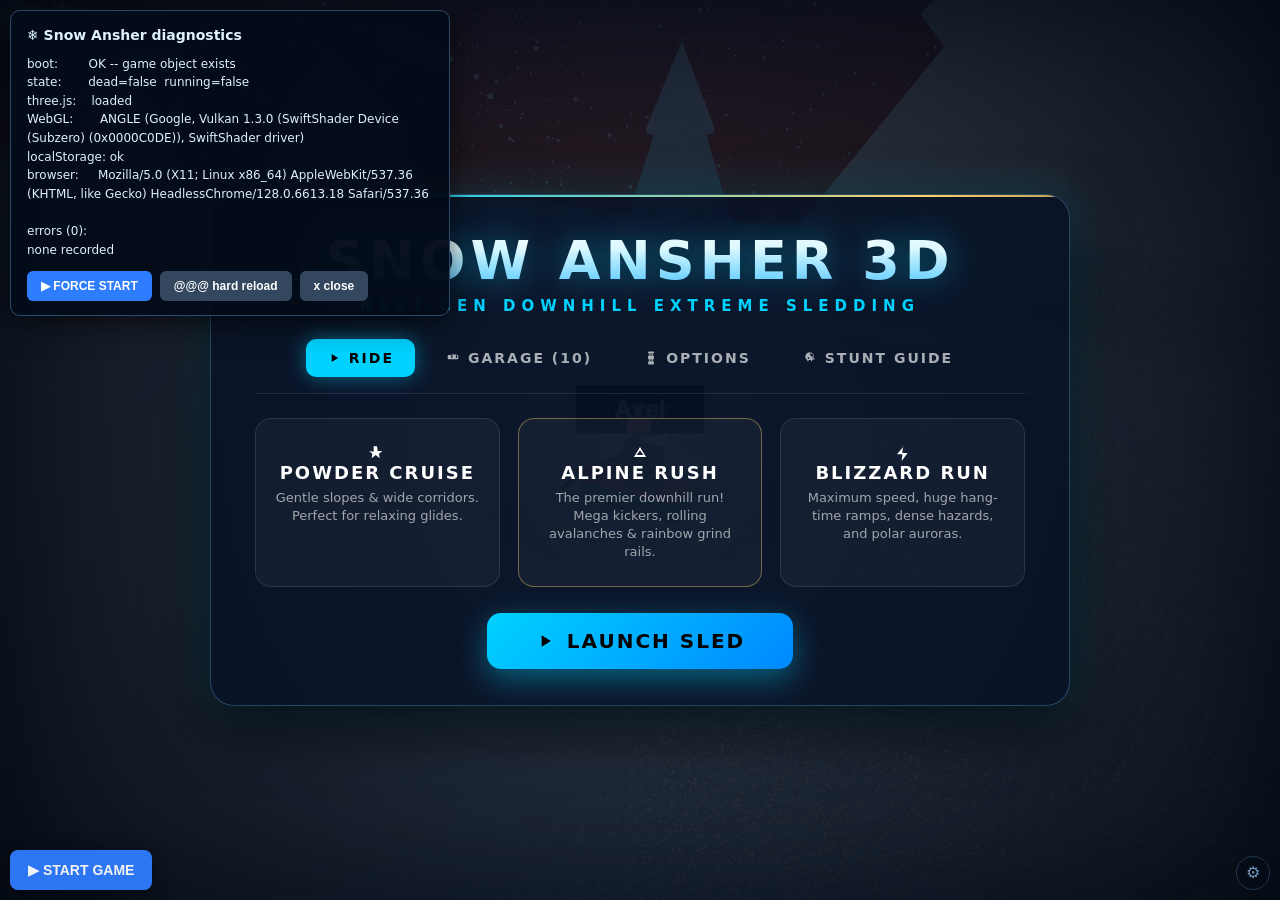
==== commit db83bfb8: "fix: widen track boundary 0.6, gentle rim 2.5m, proper SVG icons" ====
--- a/index-nuclear.html
+++ b/index-nuclear.html
@@ -796,7 +796,7 @@
                     <div class="hud-label">DISTANCE</div>
                     <div><span class="hud-val" id="hud-dist">0</span><span class="unit">M</span></div>
                 </div>
-                <div id="combo-popup">★ CLOSE CALL! +50m ★</div>
+                <div id="combo-popup"><svg viewBox="0 0 24 24" width="1em" height="1em" fill="currentColor" style="vertical-align:middle"><path d="M12 2l3.09 6.26L22 9.27l-5 4.87 1.18 6.88L12 17.77l-6.18 3.25L7 14.14 2 9.27l6.91-1.01L12 2z"/></svg> CLOSE CALL! +50m <svg viewBox="0 0 24 24" width="1em" height="1em" fill="currentColor" style="vertical-align:middle"><path d="M12 2l3.09 6.26L22 9.27l-5 4.87 1.18 6.88L12 17.77l-6.18 3.25L7 14.14 2 9.27l6.91-1.01L12 2z"/></svg></div>
 
                 <!-- Active Powerups Tray -->
                 <div id="powerup-tray">
@@ -962,7 +962,7 @@
     <!-- Game Over Overlay -->
     <div id="gameover-overlay" class="overlay hidden">
         <div class="menu-modal gameover-modal">
-            <div id="new-record-tag" class="highscore-badge">★ NEW RECORD! ★</div>
+            <div id="new-record-tag" class="highscore-badge"><svg viewBox="0 0 24 24" width="1em" height="1em" fill="currentColor" style="vertical-align:middle"><path d="M12 2l3.09 6.26L22 9.27l-5 4.87 1.18 6.88L12 17.77l-6.18 3.25L7 14.14 2 9.27l6.91-1.01L12 2z"/></svg> NEW RECORD! <svg viewBox="0 0 24 24" width="1em" height="1em" fill="currentColor" style="vertical-align:middle"><path d="M12 2l3.09 6.26L22 9.27l-5 4.87 1.18 6.88L12 17.77l-6.18 3.25L7 14.14 2 9.27l6.91-1.01L12 2z"/></svg></div>
             <h1 style="font-family: 'Orbitron'; font-size: 42px; color: var(--danger); text-shadow: 0 0 25px rgba(255, 71, 87, 0.5);">WIPEOUT!</h1>
             <p style="color: rgba(255,255,255,0.6); letter-spacing: 3px; font-weight: 700; margin-top: 4px;">HEAVY IMPACT DETECTED</p>
 
@@ -3742,7 +3742,7 @@
             let yDisplacement = 0;
             if (absX > this.TRACK_WIDTH * 0.44) {
                 const rim = (absX - this.TRACK_WIDTH * 0.44);
-                yDisplacement = 9.0 * Math.tanh(Math.pow(rim * 0.22, 1.85) / 9.0);
+                yDisplacement = 2.5 * Math.tanh(Math.pow(rim * 0.15, 1.2) / 2.5);
             }
 
             // Natural terrain moguls and ripples
@@ -5240,7 +5240,7 @@
         const popup = document.getElementById('combo-popup');
         if (popup) {
             const multiText = multi > 1.0 ? ` (x${multi.toFixed(1)})` : '';
-            popup.innerText = `★ ${name} +${Math.floor(this.trickScore)}m${multiText} ★`;
+            popup.innerHTML = `<svg viewBox="0 0 24 24" width="1em" height="1em" fill="currentColor" style="vertical-align:middle"><path d="M12 2l3.09 6.26L22 9.27l-5 4.87 1.18 6.88L12 17.77l-6.18 3.25L7 14.14 2 9.27l6.91-1.01L12 2z"/></svg> ${name} +${Math.floor(this.trickScore)}m${multiText} <svg viewBox="0 0 24 24" width="1em" height="1em" fill="currentColor" style="vertical-align:middle"><path d="M12 2l3.09 6.26L22 9.27l-5 4.87 1.18 6.88L12 17.77l-6.18 3.25L7 14.14 2 9.27l6.91-1.01L12 2z"/></svg>`;
             popup.classList.add('show');
             setTimeout(() => popup.classList.remove('show'), 800);
         }
@@ -5679,7 +5679,7 @@
         this.position.x += this.velocity.x * dt;
 
         // Track limits with halfpipe bank rebound
-        const maxBound = this.TRACK_WIDTH * 0.48;
+        const maxBound = this.TRACK_WIDTH * 0.6;
         if (this.position.x > maxBound) {
             this.position.x = maxBound;
             this.velocity.x = -this.velocity.x * 0.3; // elastic bumper bounce
@@ -5980,7 +5980,7 @@
         });
 
         // Keep within track limits
-            bot.targetX = THREE.MathUtils.clamp(bot.targetX, -this.physics.TRACK_WIDTH * 0.48, this.physics.TRACK_WIDTH * 0.48);
+            bot.targetX = THREE.MathUtils.clamp(bot.targetX, -this.physics.TRACK_WIDTH * 0.6, this.physics.TRACK_WIDTH * 0.6);
 
             // Interpolate position toward target lane
             bot.pos.x += (bot.targetX - bot.pos.x) * 4.0 * dt;
@@ -6646,7 +6646,7 @@
     dispatchBiomeAlert(biomeName) {
         const popup = document.getElementById('combo-popup');
         if (popup) {
-            popup.innerText = `🏔️ ENTERING: ${biomeName.toUpperCase()} 🏔️`;
+            popup.innerHTML = `<svg viewBox="0 0 24 24" width="1em" height="1em" fill="currentColor" style="vertical-align:middle"><path d="M14 6l-4.22 5.63 1.72 1.39L14 9.33 18.5 13.02l1.72-1.39L16 6H14zM2 20h20L12 4 2 20z"/></svg> ENTERING: ${biomeName.toUpperCase()} <svg viewBox="0 0 24 24" width="1em" height="1em" fill="currentColor" style="vertical-align:middle"><path d="M14 6l-4.22 5.63 1.72 1.39L14 9.33 18.5 13.02l1.72-1.39L16 6H14zM2 20h20L12 4 2 20z"/></svg>`;
             popup.classList.add('show');
             setTimeout(() => popup.classList.remove('show'), 1200);
         }
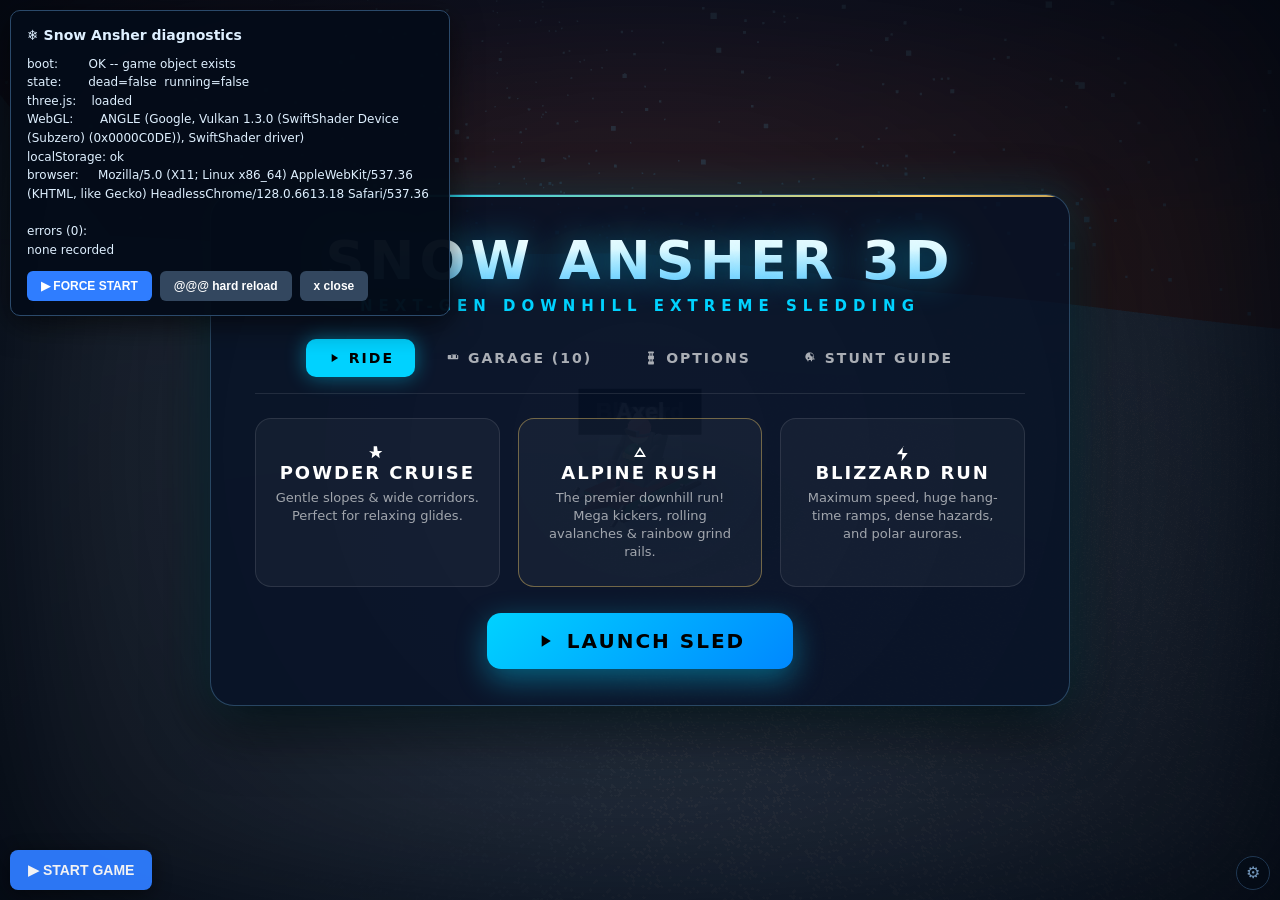
==== commit 5635cc8b: "fix: ramp collision, cliff death, environment, colored icons" ====
--- a/index-nuclear.html
+++ b/index-nuclear.html
@@ -3755,10 +3755,10 @@
                 if (distToCliff < cliffWidth) {
                     // Create a smooth but steep drop-off at the cliff
                     const t = 1 - distToCliff / cliffWidth;
-                    yDisplacement -= 18 * t; // 18m drop
+                    yDisplacement -= 12 * t; // 12m drop (reduced from 18m for 2.5m rim)
                 } else if (worldZ < cliffZ) {
                     // Beyond the cliff: terrain continues much lower
-                    yDisplacement -= 18;
+                    yDisplacement -= 12;
                 }
             }
 
@@ -8242,7 +8242,7 @@
             const dz = Math.abs(pPos.z - ramp.pos.z);
             // Cliff jumpers are long (up to 45u), so test their whole deck, not half.
             // The old half-length window meant big ramps were easy to miss at speed.
-            const halfLen = ramp.length * (ramp.isCliffJumper ? 0.5 : 0.5);
+            const halfLen = ramp.length * (ramp.isCliffJumper ? 0.85 : 0.5);
             if (dx < ramp.width * 0.5 && dz < halfLen && this.physics.isGrounded) {
                 this.physics.launchRamp(ramp.boostPower, this.sound, this.particles);
             }
@@ -8272,19 +8272,30 @@
 
         
 
-        // Cliff death: if player passes a cliff position without a ramp, they fall into the gap
-        const cliffDeathZ = this.cliffPositions.reduce((prev, cp) => {
-            if (pPos.z < cp && pPos.z > prev) return pPos.z;
-            return prev;
-        }, -Infinity);
-        if (pPos.z < -30 && pPos.z > cliffDeathZ && this.physics.isGrounded) {
-            // Check if they had an active cliff jumper ramp
+        // Cliff death: player dies if they fall into a cliff gap without an active ramp
+        // Check if player is at a cliff position (between two cliffPositions)
+        atCliff = false;
+        for (const cp of this.cliffPositions) {
+            const distBeforeCliff = pPos.z - cp; // positive when before cliff (higher Z)
+            if (distBeforeCliff > 30 && distBeforeCliff < 80) {
+                atCliff = true;
+                break;
+            }
+        }
+        // If at a cliff gap, AND either:
+        // - player is grounded right at the edge (fell off), OR
+        // - player is in the air past the cliff (flying off)
+        if (atCliff && this.physics.isGrounded) {
+            // Grounded at cliff edge - check if no ramp active
             const hadRamp = this.obstacles.ramps.some(r => 
                 Math.abs(pPos.z - r.pos.z) < 80 && r.isCliffJumper
             );
             if (!hadRamp) {
                 this.triggerCrash();
             }
+        } else if (atCliff && !this.physics.isGrounded) {
+            // In the air past the cliff - die anyway (falling into gap)
+            this.triggerCrash();
         }
 
 // Collectible Gifts
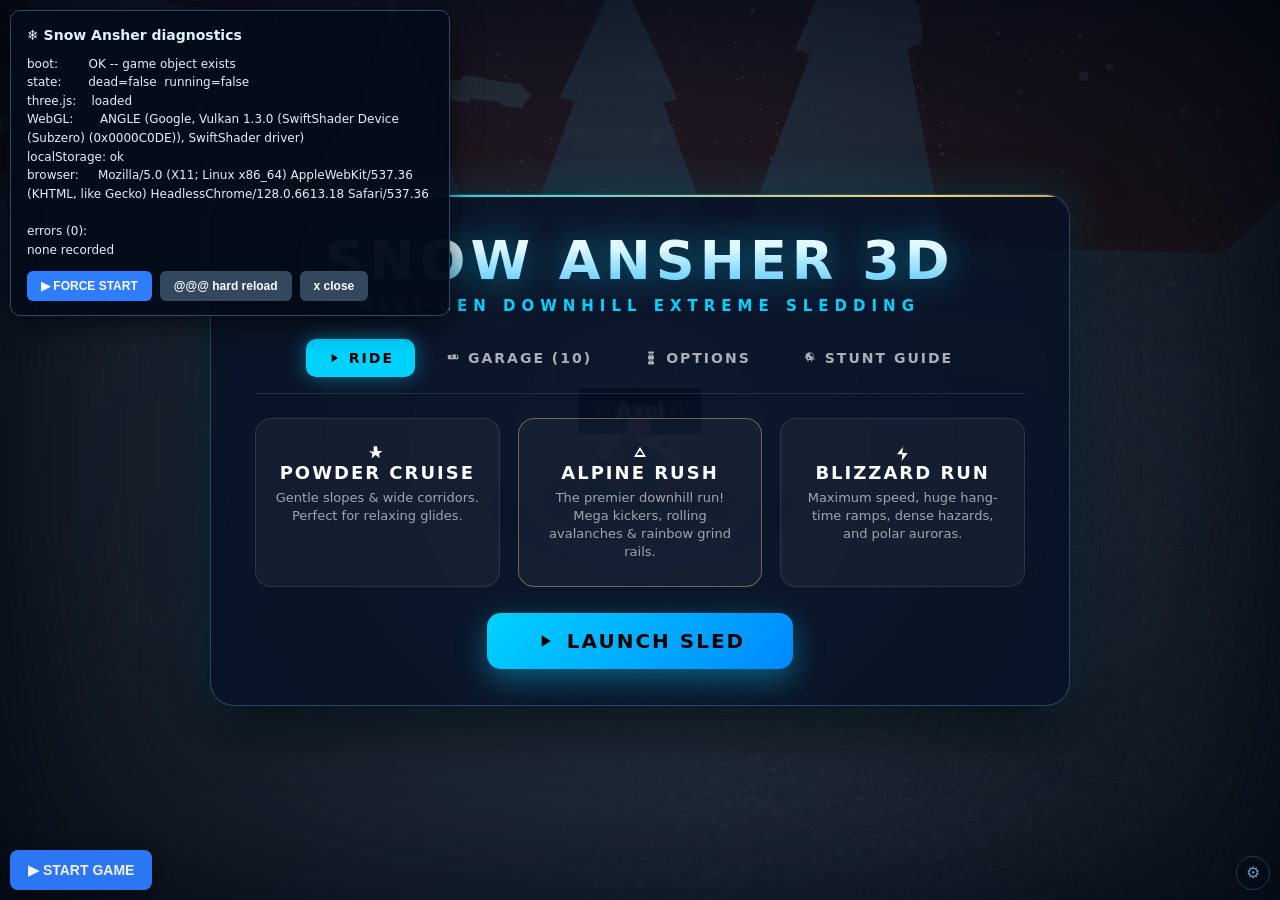
==== commit d9c8c04f: "fix: mogul amplitude 0.8, hangTimeMultiplier 0.5, halfLen includes isMega" ====
--- a/index-nuclear.html
+++ b/index-nuclear.html
@@ -3746,7 +3746,7 @@
             }
 
             // Natural terrain moguls and ripples
-            yDisplacement += Math.sin(x * 0.1) * Math.cos(worldZ * 0.07) * 0.45;
+            yDisplacement += Math.sin(x * 0.1) * Math.cos(worldZ * 0.07) * 0.8;
 
             // Create cliff gap: if this row is at a cliff position, drop the terrain sharply
             if (cliffZ) {
@@ -5590,7 +5590,7 @@
         this.jumpHoldTime = 0.0;
         this.jumpImpulse = 22.0;      // Tap clears snowmen (4.1m) & snowballs (~6.8m); hold for big trick air
         this.gravity = 42.0;           // Responsive gravity
-        this.hangTimeMultiplier = 0.72; // Light floatiness at jump apex
+        this.hangTimeMultiplier = 0.5; // Light floatiness at jump apex
 
         // Lateral steering & drift
         this.steerInput = 0.0;
@@ -8242,7 +8242,7 @@
             const dz = Math.abs(pPos.z - ramp.pos.z);
             // Cliff jumpers are long (up to 45u), so test their whole deck, not half.
             // The old half-length window meant big ramps were easy to miss at speed.
-            const halfLen = ramp.length * (ramp.isCliffJumper ? 0.85 : 0.5);
+            const halfLen = ramp.length * (ramp.isCliffJumper || ramp.isMega ? 0.85 : 0.5);
             if (dx < ramp.width * 0.5 && dz < halfLen && this.physics.isGrounded) {
                 this.physics.launchRamp(ramp.boostPower, this.sound, this.particles);
             }
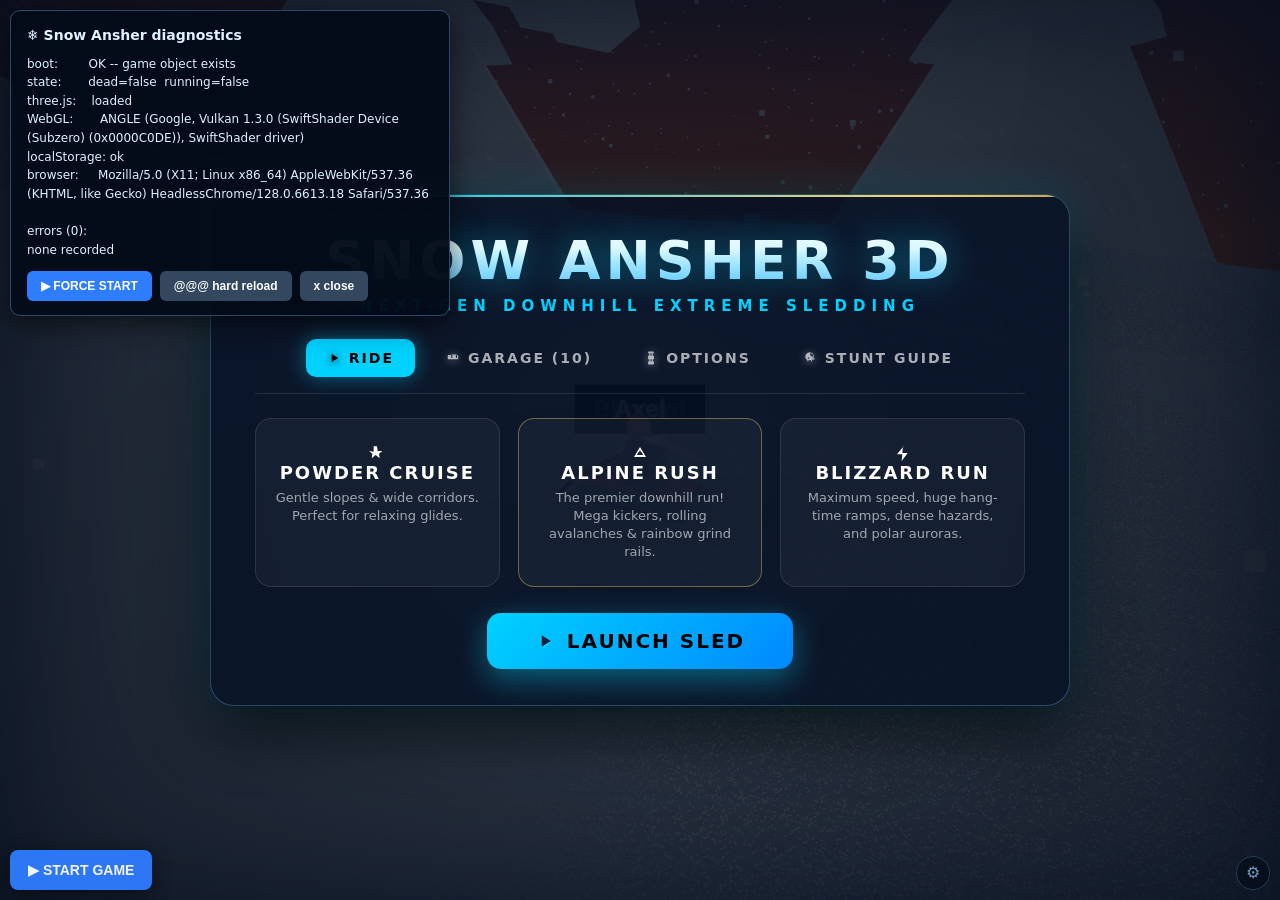
==== commit 5b919a0a: "docs: uninstall instructions, rebuild index-nuclear.html, sync README with code README: - Add Uninst" ====
--- a/index-nuclear.html
+++ b/index-nuclear.html
@@ -1,773 +1,871 @@
 <!DOCTYPE html>
-<html lang="en">
+<html lang="en" data-theme="dark">
 <head>
+    <meta name="color-scheme" content="dark">
     <meta charset="UTF-8">
     <meta name="viewport" content="width=device-width, initial-scale=1.0, user-scalable=no">
-    <title>SNOW ANSHER 3D - Ultimate Snow Rider Experience</title>
+    <title>snowansher</title>
+    <link rel="icon" type="image/svg+xml" href="[data-uri]">
+    <link rel="apple-touch-icon" href="[data-uri]">
     <style>
-        :root {
-            --primary: #00d2ff;
-            --primary-glow: rgba(0, 210, 255, 0.45);
-            --accent: #ffd166;
-            --accent-glow: rgba(255, 209, 102, 0.5);
-            --danger: #ff4757;
-            --glass-bg: rgba(7, 18, 38, 0.82);
-            --glass-border: rgba(120, 200, 255, 0.28);
-            --glass-highlight: rgba(255, 255, 255, 0.12);
-        }
-
-        * {
-            box-sizing: border-box;
-            user-select: none;
-            -webkit-user-select: none;
-            margin: 0;
-            padding: 0;
-        }
-
-        body, html {
-            width: 100%;
-            height: 100%;
-            overflow: hidden;
-            background-color: #050b14;
-            font-family: system-ui, -apple-system, BlinkMacSystemFont, 'Segoe UI', Roboto, sans-serif;
-            color: #ffffff;
-        }
-
-        #canvas-container {
-            position: absolute;
-            inset: 0;
-            z-index: 1;
-        }
-
-        canvas {
-            display: block;
-            width: 100%;
-            height: 100%;
-        }
-
-        /* Speed Vignette & Speed Lines */
-        #speed-vignette {
-            position: fixed;
-            inset: 0;
-            pointer-events: none;
-            z-index: 5;
-            box-shadow: inset 0 0 120px rgba(0, 40, 80, 0.7);
-            transition: box-shadow 0.2s;
-        }
-
-        #speed-lines {
-            position: fixed;
-            inset: 0;
-            pointer-events: none;
-            z-index: 6;
-            opacity: 0;
-            background: radial-gradient(circle at center, transparent 55%, rgba(200, 245, 255, 0.2) 95%);
-            transition: opacity 0.2s ease-out;
-        }
-
-        #screen-flash {
-            position: fixed;
-            inset: 0;
-            pointer-events: none;
-            z-index: 7;
-            background: white;
-            opacity: 0;
-            transition: opacity 0.15s ease-out;
-        }
-
-        /* Achievement Toast Notification */
-        .achievement-toast {
-            position: fixed;
-            top: 24px;
-            right: 24px;
-            z-index: 1000;
-            background: var(--glass-bg);
-            border: 1px solid var(--accent);
-            border-radius: 16px;
-            padding: 14px 22px;
-            display: flex;
-            align-items: center;
-            gap: 16px;
-            box-shadow: 0 10px 40px rgba(0, 0, 0, 0.6), 0 0 25px var(--accent-glow);
-            backdrop-filter: none;
-            transform: translateX(120%);
-            transition: transform 0.4s cubic-bezier(0.175, 0.885, 0.32, 1.275);
-            pointer-events: none;
-        }
-
-        .achievement-toast.show {
-            transform: translateX(0);
-        }
-
-        /* HUD Overlay */
-        #hud {
-            position: fixed;
-            inset: 0;
-            pointer-events: none;
-            z-index: 10;
-            display: flex;
-            flex-direction: column;
-            justify-content: space-between;
-            padding: 24px 32px;
-            visibility: hidden;
-            opacity: 0;
-            transition: opacity 0.3s ease;
-        }
-
-        #hud.active {
-            visibility: visible;
-            opacity: 1;
-        }
-
-        .hud-top {
-            display: flex;
-            justify-content: space-between;
-            align-items: flex-start;
-        }
-
-        .hud-card {
-            background: var(--glass-bg);
-            backdrop-filter: none;
-            -webkit-backdrop-filter: none;
-            border: 1px solid var(--glass-border);
-            border-radius: 14px;
-            padding: 12px 20px;
-            box-shadow: 0 8px 32px rgba(0, 0, 0, 0.45);
-            display: flex;
-            align-items: center;
-            gap: 14px;
-        }
-
-        .hud-icon-box {
-            width: 44px;
-            height: 44px;
-            border-radius: 10px;
-            background: rgba(255, 255, 255, 0.08);
-            display: flex;
-            align-items: center;
-            justify-content: center;
-            font-size: 20px;
-            color: var(--primary);
-            border: 1px solid rgba(255, 255, 255, 0.1);
-        }
-
-        .hud-icon-box.gold {
-            color: var(--accent);
-            background: rgba(255, 209, 102, 0.12);
-        }
-
-        .hud-label {
-            font-size: 11px;
-            letter-spacing: 2px;
-            text-transform: uppercase;
-            color: rgba(255, 255, 255, 0.6);
-            font-weight: 700;
-        }
-
-        .hud-val {
-            font-family: 'Orbitron', system-ui, sans-serif;
-            font-size: 26px;
-            font-weight: 700;
-            color: #ffffff;
-            text-shadow: 0 0 12px var(--primary-glow);
-        }
-
-        .hud-center {
-            position: absolute;
-            left: 50%;
-            top: 24px;
-            transform: translateX(-50%);
-            display: flex;
-            flex-direction: column;
-            align-items: center;
-            gap: 8px;
-        }
-
-        .distance-display {
-            background: var(--glass-bg);
-            backdrop-filter: none;
-            border: 1px solid var(--glass-border);
-            border-radius: 16px;
-            padding: 10px 30px;
-            text-align: center;
-        }
-
-        .distance-display .hud-val {
-            font-size: 38px;
-            font-weight: 900;
-            color: #ffffff;
-            letter-spacing: 2px;
-        }
-
-        .distance-display .unit {
-            font-size: 14px;
-            color: var(--primary);
-            margin-left: 4px;
-        }
-
-        /* Active Powerups Tray */
-        #powerup-tray {
-            display: flex;
-            gap: 10px;
-            margin-top: 6px;
-        }
-
-        .powerup-pill {
-            background: rgba(0, 0, 0, 0.6);
-            border: 1px solid var(--primary);
-            border-radius: 20px;
-            padding: 4px 14px;
-            display: flex;
-            align-items: center;
-            gap: 8px;
-            font-size: 12px;
-            font-family: 'Orbitron', system-ui, sans-serif;
-            font-weight: bold;
-            color: white;
-            display: none;
-        }
-
-        .powerup-pill.active {
-            display: flex;
-        }
-
-        /* Combo & Near-miss toast */
-        #combo-popup {
-            font-family: 'Orbitron', system-ui, sans-serif;
-            font-size: 24px;
-            font-weight: 900;
-            color: var(--accent);
-            text-shadow: 0 0 25px var(--accent-glow);
-            letter-spacing: 2px;
-            opacity: 0;
-            transform: scale(0.7) translateY(10px);
-            transition: all 0.25s cubic-bezier(0.175, 0.885, 0.32, 1.275);
-            pointer-events: none;
-            white-space: nowrap;
-        }
-
-        #combo-popup.show {
-            opacity: 1;
-            transform: scale(1.15) translateY(0);
-        }
-
-        /* HUD Bottom */
-        .hud-bottom {
-            display: flex;
-            justify-content: space-between;
-            align-items: flex-end;
-        }
-
-        .speedometer {
-            background: var(--glass-bg);
-            backdrop-filter: none;
-            border: 1px solid var(--glass-border);
-            border-radius: 14px;
-            padding: 14px 24px;
-            display: flex;
-            flex-direction: column;
-            align-items: flex-end;
-        }
-
-        .speed-val-wrap {
-            display: flex;
-            align-items: baseline;
-            gap: 6px;
-        }
-
-        .speed-val-wrap .hud-val {
-            font-size: 36px;
-            font-weight: 900;
-            color: #00d2ff;
-        }
-
-        .speed-val-wrap .unit {
-            font-size: 13px;
-            color: rgba(255, 255, 255, 0.5);
-            font-weight: 700;
-        }
-
-        .speed-bar-container {
-            width: 150px;
-            height: 7px;
-            background: rgba(255, 255, 255, 0.12);
-            border-radius: 4px;
-            margin-top: 6px;
-            overflow: hidden;
-        }
-
-        .speed-bar-fill {
-            height: 100%;
-            width: 30%;
-            background: linear-gradient(90deg, #00d2ff, #ffd166, #ff4757);
-            border-radius: 4px;
-            transition: width 0.1s linear;
-        }
-
-        .hud-controls-hint {
-            color: rgba(255, 255, 255, 0.65);
-            font-size: 14px;
-            font-weight: 600;
-            letter-spacing: 1px;
-            display: flex;
-            align-items: center;
-            gap: 8px;
-        }
-
-        .kbd-badge {
-            background: rgba(255, 255, 255, 0.15);
-            border: 1px solid rgba(255, 255, 255, 0.3);
-            border-radius: 6px;
-            padding: 3px 8px;
-            font-size: 12px;
-            font-family: 'Orbitron', system-ui, sans-serif;
-            color: #ffffff;
-        }
-
-        /* Mobile Touch Controls */
-        #touch-controls {
-            position: fixed;
-            inset: 0;
-            pointer-events: none;
-            z-index: 15;
-            display: none;
-        }
-
-        .touch-zone-left, .touch-zone-right, .touch-zone-jump {
-            position: absolute;
-            pointer-events: auto;
-        }
-
-        .touch-zone-left { left: 0; bottom: 0; width: 35%; height: 60%; }
-        .touch-zone-right { right: 0; bottom: 0; width: 35%; height: 60%; }
-        .touch-zone-jump { left: 35%; width: 30%; bottom: 0; height: 60%; }
-
-        /* Overlays & Menus */
-        .overlay {
-            position: fixed;
-            inset: 0;
-            z-index: 20;
-            display: flex;
-            align-items: center;
-            justify-content: center;
-            background: radial-gradient(circle at center, rgba(3, 14, 33, 0.78) 0%, rgba(1, 6, 15, 0.96) 100%);
-            opacity: 1;
-            transition: opacity 0.35s ease, visibility 0.35s ease;
-        }
-
-        .overlay.hidden {
-            opacity: 0;
-            visibility: hidden;
-            pointer-events: none;
-        }
-
-        .menu-modal {
-            background: var(--glass-bg);
-            border: 1px solid var(--glass-border);
-            border-radius: 24px;
-            box-shadow: 0 20px 60px rgba(0, 0, 0, 0.75), 0 0 45px rgba(0, 210, 255, 0.2);
-            width: 90%;
-            max-width: 860px;
-            padding: 36px 44px;
-            position: relative;
-            overflow: hidden;
-        }
-
-        .menu-modal::before {
-            content: '';
-            position: absolute;
-            top: 0;
-            left: -50%;
-            width: 200%;
-            height: 2px;
-            background: linear-gradient(90deg, transparent, var(--primary), var(--accent), transparent);
-        }
-
-        .title-block {
-            text-align: center;
-            margin-bottom: 24px;
-        }
-
-        .title-block h1 {
-            font-family: 'Orbitron', system-ui, sans-serif;
-            font-size: 54px;
-            font-weight: 900;
-            letter-spacing: 5px;
-            background: linear-gradient(180deg, #ffffff 30%, #76d0ff 85%, #0099ff 100%);
-            -webkit-background-clip: text;
-            -webkit-text-fill-color: transparent;
-            text-shadow: 0 0 35px var(--primary-glow);
-            line-height: 1.1;
-        }
-
-        .title-block .subtitle {
-            font-size: 15px;
-            letter-spacing: 6px;
-            color: var(--primary);
-            text-transform: uppercase;
-            font-weight: 700;
-            margin-top: 6px;
-        }
-
-        /* Nav Tabs */
-        .tabs {
-            display: flex;
-            gap: 10px;
-            justify-content: center;
-            margin-bottom: 24px;
-            border-bottom: 1px solid rgba(255, 255, 255, 0.1);
-            padding-bottom: 16px;
-        }
-
-        .tab-btn {
-            background: transparent;
-            border: 1px solid transparent;
-            color: rgba(255, 255, 255, 0.65);
-            font-family: 'Orbitron', system-ui, sans-serif;
-            font-size: 14px;
-            font-weight: 700;
-            letter-spacing: 2px;
-            padding: 10px 20px;
-            border-radius: 10px;
-            cursor: pointer;
-            transition: all 0.25s ease;
-            display: flex;
-            align-items: center;
-            gap: 8px;
-        }
-
-        .tab-btn:hover {
-            color: #ffffff;
-            background: rgba(255, 255, 255, 0.08);
-        }
-
-        .tab-btn.active {
-            color: #000000;
-            background: var(--primary);
-            box-shadow: 0 0 20px var(--primary-glow);
-        }
-
-        .tab-panel {
-            display: none;
-            animation: fadeIn 0.3s ease forwards;
-        }
-
-        .tab-panel.active {
-            display: block;
-        }
-
-        @keyframes fadeIn {
-            from { opacity: 0; transform: translateY(8px); }
-            to { opacity: 1; transform: translateY(0); }
-        }
-
-        /* Mode Selection Cards */
-        .modes-grid {
-            display: grid;
-            grid-template-columns: repeat(3, 1fr);
-            gap: 18px;
-            margin-bottom: 26px;
-        }
-
-        .mode-card {
-            background: rgba(255, 255, 255, 0.04);
-            border: 1px solid rgba(255, 255, 255, 0.1);
-            border-radius: 16px;
-            padding: 24px 18px;
-            text-align: center;
-            cursor: pointer;
-            transition: all 0.25s ease;
-            position: relative;
-            overflow: hidden;
-        }
-
-        .mode-card:hover {
-            background: rgba(0, 210, 255, 0.12);
-            border-color: var(--primary);
-            transform: translateY(-5px);
-            box-shadow: 0 12px 28px rgba(0, 210, 255, 0.25);
-        }
-
-        .mode-card.featured {
-            border-color: rgba(255, 209, 102, 0.4);
-        }
-
-        .mode-card.featured:hover {
-            background: rgba(255, 209, 102, 0.15);
-            border-color: var(--accent);
-            box-shadow: 0 12px 28px rgba(255, 209, 102, 0.3);
-        }
-
-        .mode-card i {
-            font-size: 38px;
-            margin-bottom: 14px;
-            color: var(--primary);
-            transition: transform 0.25s;
-        }
-
-        .mode-card.featured i {
-            color: var(--accent);
-        }
-
-        .mode-card:hover i {
-            transform: scale(1.15);
-        }
-
-        .mode-card h3 {
-            font-family: 'Orbitron', system-ui, sans-serif;
-            font-size: 18px;
-            letter-spacing: 2px;
-            margin-bottom: 6px;
-        }
-
-        .mode-card p {
-            font-size: 13px;
-            color: rgba(255, 255, 255, 0.6);
-            line-height: 1.4;
-        }
-
-        /* Garage Grid */
-        .garage-header {
-            display: flex;
-            justify-content: space-between;
-            align-items: center;
-            margin-bottom: 18px;
-        }
-
-        .garage-currency {
-            display: flex;
-            align-items: center;
-            gap: 8px;
-            font-family: 'Orbitron', system-ui, sans-serif;
-            font-size: 22px;
-            color: var(--accent);
-            background: rgba(255, 209, 102, 0.12);
-            padding: 8px 18px;
-            border-radius: 12px;
-            border: 1px solid rgba(255, 209, 102, 0.3);
-        }
-
-        .sled-grid {
-            display: grid;
-            grid-template-columns: repeat(auto-fit, minmax(230px, 1fr));
-            gap: 16px;
-            max-height: 340px;
-            overflow-y: auto;
-            padding-right: 8px;
-        }
-
-        .sled-card {
-            background: rgba(255, 255, 255, 0.04);
-            border: 1px solid rgba(255, 255, 255, 0.1);
-            border-radius: 14px;
-            padding: 18px;
-            cursor: pointer;
-            transition: all 0.25s ease;
-            position: relative;
-        }
-
-        .sled-card:hover {
-            border-color: var(--primary);
-            background: rgba(255, 255, 255, 0.08);
-            transform: translateY(-3px);
-        }
-
-        .sled-card.selected {
-            border-color: var(--primary);
-            background: rgba(0, 210, 255, 0.16);
-            box-shadow: 0 0 25px var(--primary-glow);
-        }
-
-        .sled-card.locked {
-            opacity: 0.6;
-        }
-
-        .sled-badge {
-            display: inline-block;
-            font-size: 11px;
-            font-weight: bold;
-            padding: 3px 8px;
-            border-radius: 6px;
-            background: rgba(255, 255, 255, 0.1);
-        }
-
-        .sled-badge.owned {
-            background: rgba(46, 213, 115, 0.2);
-            color: #2ed573;
-        }
-
-        .sled-title {
-            font-family: 'Orbitron', system-ui, sans-serif;
-            font-size: 17px;
-            font-weight: 700;
-            margin-bottom: 6px;
-        }
-
-        .sled-stats-mini {
-            display: flex;
-            flex-direction: column;
-            gap: 5px;
-            font-size: 12px;
-            color: rgba(255, 255, 255, 0.7);
-        }
-
-        .stat-row {
-            display: flex;
-            justify-content: space-between;
-        }
-
-        .stat-mini-bar {
-            width: 85px;
-            height: 4px;
-            background: rgba(255, 255, 255, 0.15);
-            border-radius: 2px;
-            overflow: hidden;
-            align-self: center;
-        }
-
-        .stat-mini-fill {
-            height: 100%;
-            background: var(--primary);
-            border-radius: 2px;
-        }
-
-        /* Settings Grid */
-        .settings-grid {
-            display: grid;
-            grid-template-columns: repeat(2, 1fr);
-            gap: 20px;
-        }
-
-        .setting-row {
-            display: flex;
-            flex-direction: column;
-            gap: 8px;
-        }
-
-        .setting-row label {
-            font-family: 'Orbitron', system-ui, sans-serif;
-            font-size: 13px;
-            letter-spacing: 1px;
-            color: rgba(255, 255, 255, 0.85);
-        }
-
-        .setting-row select, .setting-row input[type="range"] {
-            background: rgba(0, 0, 0, 0.4);
-            border: 1px solid var(--glass-border);
-            color: white;
-            padding: 10px 14px;
-            border-radius: 10px;
-            font-family: inherit;
-            font-size: 14px;
-            outline: none;
-        }
-
-        /* Range sliders must have ZERO horizontal padding, otherwise the thumb
-           track is inset and the slider can never reach 0% or 100% */
-        .setting-row input[type="range"] {
-            padding: 8px 0;
-            cursor: pointer;
-        }
-
-        /* Buttons */
-        .btn-action {
-            display: inline-flex;
-            align-items: center;
-            justify-content: center;
-            gap: 12px;
-            background: linear-gradient(135deg, #00d2ff, #0088ff);
-            color: #000000;
-            font-family: 'Orbitron', system-ui, sans-serif;
-            font-weight: 900;
-            font-size: 20px;
-            letter-spacing: 2px;
-            padding: 16px 48px;
-            border-radius: 14px;
-            border: none;
-            cursor: pointer;
-            box-shadow: 0 10px 30px rgba(0, 210, 255, 0.4);
-            transition: all 0.25s ease;
-            text-transform: uppercase;
-        }
-
-        .btn-action:hover {
-            transform: translateY(-3px) scale(1.02);
-            box-shadow: 0 15px 45px rgba(0, 210, 255, 0.6);
-            background: linear-gradient(135deg, #33dcff, #1995ff);
-        }
-
-        .btn-secondary {
-            background: rgba(255, 255, 255, 0.08);
-            border: 1px solid rgba(255, 255, 255, 0.2);
-            color: #ffffff;
-            font-family: 'Orbitron', system-ui, sans-serif;
-            font-size: 15px;
-            padding: 12px 28px;
-            border-radius: 12px;
-            cursor: pointer;
-            transition: all 0.2s;
-        }
-
-        .btn-secondary:hover {
-            background: rgba(255, 255, 255, 0.16);
-            border-color: rgba(255, 255, 255, 0.4);
-        }
-
-        /* Game Over Screen */
-        .gameover-modal {
-            text-align: center;
-            max-width: 580px;
-        }
-
-        .gameover-stats {
-            display: grid;
-            grid-template-columns: repeat(3, 1fr);
-            gap: 16px;
-            margin: 28px 0;
-        }
-
-        .stat-result-box {
-            background: rgba(255, 255, 255, 0.04);
-            border: 1px solid rgba(255, 255, 255, 0.1);
-            border-radius: 14px;
-            padding: 16px;
-        }
-
-        .stat-result-box .num {
-            font-family: 'Orbitron', system-ui, sans-serif;
-            font-size: 32px;
-            font-weight: 900;
-            color: var(--primary);
-            margin-top: 4px;
-        }
-
-        .stat-result-box .num.gold {
-            color: var(--accent);
-        }
-
-        .highscore-badge {
-            display: inline-block;
-            background: linear-gradient(90deg, #f1c40f, #e67e22);
-            color: black;
-            font-family: 'Orbitron', system-ui, sans-serif;
-            font-weight: 900;
-            font-size: 12px;
-            padding: 4px 14px;
-            border-radius: 20px;
-            letter-spacing: 2px;
-            margin-bottom: 12px;
-            display: none;
-        }
-
-        @media (max-width: 768px) {
-            .menu-modal { padding: 24px 20px; width: 95%; }
-            .title-block h1 { font-size: 36px; }
-            .modes-grid { grid-template-columns: 1fr; gap: 12px; }
-            .settings-grid { grid-template-columns: 1fr; }
-            .hud-controls-hint { display: none; }
-            #touch-controls { display: block; }
-        }
-    </style>
+:root, :root[data-theme="dark"] {
+  color-scheme: dark;
+  --primary: #00d2ff;
+  --primary-glow: rgba(0, 210, 255, 0.45);
+  --accent: #ffd166;
+  --accent-glow: rgba(255, 209, 102, 0.5);
+  --danger: #ff4757;
+  --glass-bg: rgba(7, 18, 38, 0.82);
+  --glass-border: rgba(120, 200, 255, 0.28);
+  --glass-highlight: rgba(255, 255, 255, 0.12);
+  --panel-bg: rgba(3, 10, 24, 0.9);
+  --surface: #050b14;
+  --surface-2: #0a1526;
+  --text: #ffffff;
+  --text-dim: rgba(255, 255, 255, 0.65);
+}
+
+:root[data-theme="midnight"] {
+  color-scheme: dark;
+  --primary: #7c5cff;
+  --primary-glow: rgba(124, 92, 255, 0.45);
+  --accent: #00e5a0;
+  --accent-glow: rgba(0, 229, 160, 0.5);
+  --glass-bg: rgba(10, 6, 32, 0.85);
+  --glass-border: rgba(150, 120, 255, 0.3);
+  --panel-bg: rgba(6, 4, 20, 0.92);
+  --surface: #07041a;
+  --surface-2: #100b2e;
+  --text: #f2eeff;
+  --text-dim: rgba(242, 238, 255, 0.65);
+}
+
+:root[data-theme="light"] {
+  color-scheme: light;
+  --primary: #0077b6;
+  --primary-glow: rgba(0, 119, 182, 0.35);
+  --accent: #c77700;
+  --accent-glow: rgba(199, 119, 0, 0.4);
+  --danger: #d62828;
+  --glass-bg: rgba(245, 249, 255, 0.88);
+  --glass-border: rgba(0, 119, 182, 0.28);
+  --glass-highlight: rgba(255, 255, 255, 0.7);
+  --panel-bg: rgba(255, 255, 255, 0.94);
+  --surface: #eef4fa;
+  --surface-2: #dfeaf5;
+  --text: #0d1b2a;
+  --text-dim: rgba(13, 27, 42, 0.68);
+}
+
+* {
+  box-sizing: border-box;
+  user-select: none;
+  -webkit-user-select: none;
+  margin: 0;
+  padding: 0;
+}
+
+body, html {
+  width: 100%;
+  height: 100%;
+  overflow: hidden;
+  background-color: var(--surface, #050b14);
+  font-family: system-ui, -apple-system, BlinkMacSystemFont, 'Segoe UI', Roboto, sans-serif;
+  color: var(--text, #ffffff);
+}
+
+#canvas-container {
+  position: absolute;
+  inset: 0;
+  z-index: 1;
+}
+
+canvas {
+  display: block;
+  width: 100%;
+  height: 100%;
+}
+
+/* Speed Vignette & Speed Lines */
+#speed-vignette {
+  position: fixed;
+  inset: 0;
+  pointer-events: none;
+  z-index: 5;
+  box-shadow: inset 0 0 120px rgba(0, 40, 80, 0.7);
+  transition: box-shadow 0.2s;
+}
+
+#speed-lines {
+  position: fixed;
+  inset: 0;
+  pointer-events: none;
+  z-index: 6;
+  opacity: 0;
+  background: radial-gradient(circle at center, transparent 55%, rgba(200, 245, 255, 0.2) 95%);
+  transition: opacity 0.2s ease-out;
+}
+
+#screen-flash {
+  position: fixed;
+  inset: 0;
+  pointer-events: none;
+  z-index: 7;
+  background: white;
+  opacity: 0;
+  transition: opacity 0.15s ease-out;
+}
+
+/* Achievement Toast Notification */
+.achievement-toast {
+  position: fixed;
+  top: 24px;
+  right: 24px;
+  z-index: 1000;
+  background: var(--glass-bg);
+  border: 1px solid var(--accent);
+  border-radius: 16px;
+  padding: 14px 22px;
+  display: flex;
+  align-items: center;
+  gap: 16px;
+  box-shadow: 0 10px 40px rgba(0, 0, 0, 0.6), 0 0 25px var(--accent-glow);
+  backdrop-filter: none;
+  transform: translateX(120%);
+  transition: transform 0.4s cubic-bezier(0.175, 0.885, 0.32, 1.275);
+  pointer-events: none;
+}
+
+.achievement-toast.show {
+  transform: translateX(0);
+}
+
+/* HUD Overlay */
+#hud {
+  position: fixed;
+  inset: 0;
+  pointer-events: none;
+  z-index: 10;
+  display: flex;
+  flex-direction: column;
+  justify-content: space-between;
+  padding: 24px 32px;
+  visibility: hidden;
+  opacity: 0;
+  transition: opacity 0.3s ease;
+}
+
+#hud.active {
+  visibility: visible;
+  opacity: 1;
+}
+
+.hud-top {
+  display: flex;
+  justify-content: space-between;
+  align-items: flex-start;
+}
+
+.hud-card {
+  background: var(--glass-bg);
+  backdrop-filter: none;
+  -webkit-backdrop-filter: none;
+  border: 1px solid var(--glass-border);
+  border-radius: 14px;
+  padding: 12px 20px;
+  box-shadow: 0 8px 32px rgba(0, 0, 0, 0.45);
+  display: flex;
+  align-items: center;
+  gap: 14px;
+}
+
+.hud-icon-box {
+  width: 44px;
+  height: 44px;
+  border-radius: 10px;
+  background: rgba(255, 255, 255, 0.08);
+  display: flex;
+  align-items: center;
+  justify-content: center;
+  font-size: 20px;
+  color: var(--primary);
+  border: 1px solid rgba(255, 255, 255, 0.1);
+}
+
+.hud-icon-box.gold {
+  color: var(--accent);
+  background: rgba(255, 209, 102, 0.12);
+}
+
+.hud-label {
+  font-size: 11px;
+  letter-spacing: 2px;
+  text-transform: uppercase;
+  color: rgba(255, 255, 255, 0.6);
+  font-weight: 700;
+}
+
+.hud-val {
+  font-family: 'Orbitron', system-ui, sans-serif;
+  font-size: 26px;
+  font-weight: 700;
+  color: #ffffff;
+  text-shadow: 0 0 12px var(--primary-glow);
+}
+
+.hud-center {
+  position: absolute;
+  left: 50%;
+  top: 24px;
+  transform: translateX(-50%);
+  display: flex;
+  flex-direction: column;
+  align-items: center;
+  gap: 8px;
+}
+
+.distance-display {
+  background: var(--glass-bg);
+  backdrop-filter: none;
+  border: 1px solid var(--glass-border);
+  border-radius: 16px;
+  padding: 10px 30px;
+  text-align: center;
+}
+
+.distance-display .hud-val {
+  font-size: 38px;
+  font-weight: 900;
+  color: #ffffff;
+  letter-spacing: 2px;
+}
+
+.distance-display .unit {
+  font-size: 14px;
+  color: var(--primary);
+  margin-left: 4px;
+}
+
+/* Active Powerups Tray */
+#powerup-tray {
+  display: flex;
+  gap: 10px;
+  margin-top: 6px;
+}
+
+.powerup-pill {
+  background: rgba(0, 0, 0, 0.6);
+  border: 1px solid var(--primary);
+  border-radius: 20px;
+  padding: 4px 14px;
+  display: flex;
+  align-items: center;
+  gap: 8px;
+  font-size: 12px;
+  font-family: 'Orbitron', system-ui, sans-serif;
+  font-weight: bold;
+  color: white;
+  display: none;
+}
+
+.powerup-pill.active {
+  display: flex;
+}
+
+/* Combo & Near-miss toast */
+#combo-popup {
+  font-family: 'Orbitron', system-ui, sans-serif;
+  font-size: 24px;
+  font-weight: 900;
+  color: var(--accent);
+  text-shadow: 0 0 25px var(--accent-glow);
+  letter-spacing: 2px;
+  opacity: 0;
+  transform: scale(0.7) translateY(10px);
+  transition: all 0.25s cubic-bezier(0.175, 0.885, 0.32, 1.275);
+  pointer-events: none;
+  white-space: nowrap;
+}
+
+#combo-popup.show {
+  opacity: 1;
+  transform: scale(1.15) translateY(0);
+}
+
+/* HUD Bottom */
+.hud-bottom {
+  display: flex;
+  justify-content: space-between;
+  align-items: flex-end;
+}
+
+.speedometer {
+  background: var(--glass-bg);
+  backdrop-filter: none;
+  border: 1px solid var(--glass-border);
+  border-radius: 14px;
+  padding: 14px 24px;
+  display: flex;
+  flex-direction: column;
+  align-items: flex-end;
+}
+
+.speed-val-wrap {
+  display: flex;
+  align-items: baseline;
+  gap: 6px;
+}
+
+.speed-val-wrap .hud-val {
+  font-size: 36px;
+  font-weight: 900;
+  color: #00d2ff;
+}
+
+.speed-val-wrap .unit {
+  font-size: 13px;
+  color: rgba(255, 255, 255, 0.5);
+  font-weight: 700;
+}
+
+.speed-bar-container {
+  width: 150px;
+  height: 7px;
+  background: rgba(255, 255, 255, 0.12);
+  border-radius: 4px;
+  margin-top: 6px;
+  overflow: hidden;
+}
+
+.speed-bar-fill {
+  height: 100%;
+  width: 30%;
+  background: linear-gradient(90deg, #00d2ff, #ffd166, #ff4757);
+  border-radius: 4px;
+  transition: width 0.1s linear;
+}
+
+.hud-controls-hint {
+  color: rgba(255, 255, 255, 0.65);
+  font-size: 14px;
+  font-weight: 600;
+  letter-spacing: 1px;
+  display: flex;
+  align-items: center;
+  gap: 8px;
+}
+
+.kbd-badge {
+  background: rgba(255, 255, 255, 0.15);
+  border: 1px solid rgba(255, 255, 255, 0.3);
+  border-radius: 6px;
+  padding: 3px 8px;
+  font-size: 12px;
+  font-family: 'Orbitron', system-ui, sans-serif;
+  color: #ffffff;
+}
+
+/* Mobile Touch Controls */
+#touch-controls {
+  position: fixed;
+  inset: 0;
+  pointer-events: none;
+  z-index: 15;
+  display: none;
+}
+
+.touch-zone-left, .touch-zone-right, .touch-zone-jump {
+  position: absolute;
+  pointer-events: auto;
+}
+
+.touch-zone-left { left: 0; bottom: 0; width: 35%; height: 60%; }
+.touch-zone-right { right: 0; bottom: 0; width: 35%; height: 60%; }
+.touch-zone-jump { left: 35%; width: 30%; bottom: 0; height: 60%; }
+
+/* Overlays & Menus */
+.overlay {
+  position: fixed;
+  inset: 0;
+  z-index: 20;
+  display: flex;
+  align-items: center;
+  justify-content: center;
+  background: radial-gradient(circle at center, color-mix(in srgb, var(--panel-bg, rgba(3, 14, 33, 0.9)) 85%, transparent) 0%, var(--panel-bg, rgba(1, 6, 15, 0.96)) 100%);
+  opacity: 1;
+  transition: opacity 0.35s ease, visibility 0.35s ease;
+}
+
+.overlay.hidden {
+  opacity: 0;
+  visibility: hidden;
+  pointer-events: none;
+}
+
+.menu-modal {
+  background: var(--glass-bg);
+  border: 1px solid var(--glass-border);
+  border-radius: 24px;
+  box-shadow: 0 20px 60px rgba(0, 0, 0, 0.75), 0 0 45px rgba(0, 210, 255, 0.2);
+  width: 90%;
+  max-width: 860px;
+  padding: 36px 44px;
+  position: relative;
+  overflow: hidden;
+}
+
+.menu-modal::before {
+  content: '';
+  position: absolute;
+  top: 0;
+  left: -50%;
+  width: 200%;
+  height: 2px;
+  background: linear-gradient(90deg, transparent, var(--primary), var(--accent), transparent);
+}
+
+.title-block {
+  text-align: center;
+  margin-bottom: 24px;
+}
+
+.title-block h1 {
+  font-family: 'Orbitron', system-ui, sans-serif;
+  font-size: 54px;
+  font-weight: 900;
+  letter-spacing: 5px;
+  background: linear-gradient(180deg, #ffffff 30%, #76d0ff 85%, #0099ff 100%);
+  -webkit-background-clip: text;
+  -webkit-text-fill-color: transparent;
+  text-shadow: 0 0 35px var(--primary-glow);
+  line-height: 1.1;
+}
+
+.title-block .subtitle {
+  font-size: 15px;
+  letter-spacing: 6px;
+  color: var(--primary);
+  text-transform: uppercase;
+  font-weight: 700;
+  margin-top: 6px;
+}
+
+/* Nav Tabs */
+.tabs {
+  display: flex;
+  gap: 10px;
+  justify-content: center;
+  margin-bottom: 24px;
+  border-bottom: 1px solid rgba(255, 255, 255, 0.1);
+  padding-bottom: 16px;
+}
+
+.tab-btn {
+  background: transparent;
+  border: 1px solid transparent;
+  color: rgba(255, 255, 255, 0.65);
+  font-family: 'Orbitron', system-ui, sans-serif;
+  font-size: 14px;
+  font-weight: 700;
+  letter-spacing: 2px;
+  padding: 10px 20px;
+  border-radius: 10px;
+  cursor: pointer;
+  transition: all 0.25s ease;
+  display: flex;
+  align-items: center;
+  gap: 8px;
+}
+
+.tab-btn:hover {
+  color: #ffffff;
+  background: rgba(255, 255, 255, 0.08);
+}
+
+.tab-btn.active {
+  color: #000000;
+  background: var(--primary);
+  box-shadow: 0 0 20px var(--primary-glow);
+}
+
+.tab-panel {
+  display: none;
+  animation: fadeIn 0.3s ease forwards;
+}
+
+.tab-panel.active {
+  display: block;
+}
+
+@keyframes fadeIn {
+  from { opacity: 0; transform: translateY(8px); }
+  to { opacity: 1; transform: translateY(0); }
+}
+
+/* Mode Selection Cards */
+.modes-grid {
+  display: grid;
+  grid-template-columns: repeat(3, 1fr);
+  gap: 18px;
+  margin-bottom: 26px;
+}
+
+.mode-card {
+  background: rgba(255, 255, 255, 0.04);
+  border: 1px solid rgba(255, 255, 255, 0.1);
+  border-radius: 16px;
+  padding: 24px 18px;
+  text-align: center;
+  cursor: pointer;
+  transition: all 0.25s ease;
+  position: relative;
+  overflow: hidden;
+}
+
+.mode-card:hover {
+  background: rgba(0, 210, 255, 0.12);
+  border-color: var(--primary);
+  transform: translateY(-5px);
+  box-shadow: 0 12px 28px rgba(0, 210, 255, 0.25);
+}
+
+.mode-card.featured {
+  border-color: rgba(255, 209, 102, 0.4);
+}
+
+.mode-card.featured:hover {
+  background: rgba(255, 209, 102, 0.15);
+  border-color: var(--accent);
+  box-shadow: 0 12px 28px rgba(255, 209, 102, 0.3);
+}
+
+.mode-card i {
+  font-size: 38px;
+  margin-bottom: 14px;
+  color: var(--primary);
+  transition: transform 0.25s;
+}
+
+.mode-card.featured i {
+  color: var(--accent);
+}
+
+.mode-card:hover i {
+  transform: scale(1.15);
+}
+
+.mode-card h3 {
+  font-family: 'Orbitron', system-ui, sans-serif;
+  font-size: 18px;
+  letter-spacing: 2px;
+  margin-bottom: 6px;
+}
+
+.mode-card p {
+  font-size: 13px;
+  color: rgba(255, 255, 255, 0.6);
+  line-height: 1.4;
+}
+
+/* Garage Grid */
+.garage-header {
+  display: flex;
+  justify-content: space-between;
+  align-items: center;
+  margin-bottom: 18px;
+}
+
+.garage-currency {
+  display: flex;
+  align-items: center;
+  gap: 8px;
+  font-family: 'Orbitron', system-ui, sans-serif;
+  font-size: 22px;
+  color: var(--accent);
+  background: rgba(255, 209, 102, 0.12);
+  padding: 8px 18px;
+  border-radius: 12px;
+  border: 1px solid rgba(255, 209, 102, 0.3);
+}
+
+.sled-grid {
+  display: grid;
+  grid-template-columns: repeat(auto-fit, minmax(230px, 1fr));
+  gap: 16px;
+  max-height: 340px;
+  overflow-y: auto;
+  padding-right: 8px;
+}
+
+.sled-card {
+  background: rgba(255, 255, 255, 0.04);
+  border: 1px solid rgba(255, 255, 255, 0.1);
+  border-radius: 14px;
+  padding: 18px;
+  cursor: pointer;
+  transition: all 0.25s ease;
+  position: relative;
+}
+
+.sled-card:hover {
+  border-color: var(--primary);
+  background: rgba(255, 255, 255, 0.08);
+  transform: translateY(-3px);
+}
+
+.sled-card.selected {
+  border-color: var(--primary);
+  background: rgba(0, 210, 255, 0.16);
+  box-shadow: 0 0 25px var(--primary-glow);
+}
+
+.sled-card.locked {
+  opacity: 0.6;
+}
+
+.sled-badge {
+  display: inline-block;
+  font-size: 11px;
+  font-weight: bold;
+  padding: 3px 8px;
+  border-radius: 6px;
+  background: rgba(255, 255, 255, 0.1);
+}
+
+.sled-badge.owned {
+  background: rgba(46, 213, 115, 0.2);
+  color: #2ed573;
+}
+
+.sled-title {
+  font-family: 'Orbitron', system-ui, sans-serif;
+  font-size: 17px;
+  font-weight: 700;
+  margin-bottom: 6px;
+}
+
+.sled-stats-mini {
+  display: flex;
+  flex-direction: column;
+  gap: 5px;
+  font-size: 12px;
+  color: rgba(255, 255, 255, 0.7);
+}
+
+.stat-row {
+  display: flex;
+  justify-content: space-between;
+}
+
+.stat-mini-bar {
+  width: 85px;
+  height: 4px;
+  background: rgba(255, 255, 255, 0.15);
+  border-radius: 2px;
+  overflow: hidden;
+  align-self: center;
+}
+
+.stat-mini-fill {
+  height: 100%;
+  background: var(--primary);
+  border-radius: 2px;
+}
+
+/* Settings Grid */
+.settings-grid {
+  display: grid;
+  grid-template-columns: repeat(2, 1fr);
+  gap: 20px;
+}
+
+.setting-row {
+  display: flex;
+  flex-direction: column;
+  gap: 8px;
+}
+
+.setting-row label {
+  font-family: 'Orbitron', system-ui, sans-serif;
+  font-size: 13px;
+  letter-spacing: 1px;
+  color: rgba(255, 255, 255, 0.85);
+}
+
+.setting-row select, .setting-row input[type="range"] {
+  background: rgba(0, 0, 0, 0.4);
+  border: 1px solid var(--glass-border);
+  color: white;
+  padding: 10px 14px;
+  border-radius: 10px;
+  font-family: inherit;
+  font-size: 14px;
+  outline: none;
+}
+
+/* Range sliders must have ZERO horizontal padding, otherwise the thumb
+   track is inset and the slider can never reach 0% or 100% */
+.setting-row input[type="range"] {
+  padding: 8px 0;
+  cursor: pointer;
+}
+
+/* Buttons */
+.btn-action {
+  display: inline-flex;
+  align-items: center;
+  justify-content: center;
+  gap: 12px;
+  background: linear-gradient(135deg, #00d2ff, #0088ff);
+  color: #000000;
+  font-family: 'Orbitron', system-ui, sans-serif;
+  font-weight: 900;
+  font-size: 20px;
+  letter-spacing: 2px;
+  padding: 16px 48px;
+  border-radius: 14px;
+  border: none;
+  cursor: pointer;
+  box-shadow: 0 10px 30px rgba(0, 210, 255, 0.4);
+  transition: all 0.25s ease;
+  text-transform: uppercase;
+}
+
+.btn-action:hover {
+  transform: translateY(-3px) scale(1.02);
+  box-shadow: 0 15px 45px rgba(0, 210, 255, 0.6);
+  background: linear-gradient(135deg, #33dcff, #1995ff);
+}
+
+.btn-secondary {
+  background: rgba(255, 255, 255, 0.08);
+  border: 1px solid rgba(255, 255, 255, 0.2);
+  color: #ffffff;
+  font-family: 'Orbitron', system-ui, sans-serif;
+  font-size: 15px;
+  padding: 12px 28px;
+  border-radius: 12px;
+  cursor: pointer;
+  transition: all 0.2s;
+}
+
+.btn-secondary:hover {
+  background: rgba(255, 255, 255, 0.16);
+  border-color: rgba(255, 255, 255, 0.4);
+}
+
+/* Game Over Screen */
+.gameover-modal {
+  text-align: center;
+  max-width: 580px;
+}
+
+.gameover-stats {
+  display: grid;
+  grid-template-columns: repeat(3, 1fr);
+  gap: 16px;
+  margin: 28px 0;
+}
+
+.stat-result-box {
+  background: rgba(255, 255, 255, 0.04);
+  border: 1px solid rgba(255, 255, 255, 0.1);
+  border-radius: 14px;
+  padding: 16px;
+}
+
+.stat-result-box .num {
+  font-family: 'Orbitron', system-ui, sans-serif;
+  font-size: 32px;
+  font-weight: 900;
+  color: var(--primary);
+  margin-top: 4px;
+}
+
+.stat-result-box .num.gold {
+  color: var(--accent);
+}
+
+.highscore-badge {
+  display: inline-block;
+  background: linear-gradient(90deg, #f1c40f, #e67e22);
+  color: black;
+  font-family: 'Orbitron', system-ui, sans-serif;
+  font-weight: 900;
+  font-size: 12px;
+  padding: 4px 14px;
+  border-radius: 20px;
+  letter-spacing: 2px;
+  margin-bottom: 12px;
+  display: none;
+}
+
+@media (max-width: 768px) {
+  .menu-modal { padding: 24px 20px; width: 95%; }
+  .title-block h1 { font-size: 36px; }
+  .modes-grid { grid-template-columns: 1fr; gap: 12px; }
+  .settings-grid { grid-template-columns: 1fr; }
+  .hud-controls-hint { display: none; }
+  #touch-controls { display: block; }
+}
+/* Full-colour icon system: icons use semantic colours instead of inheriting one monochrome tint. */
+.snow-fa-icon { color:#c4b5fd; filter:drop-shadow(0 1px 3px currentColor); }
+i.fa-gift, svg.snow-fa-icon[data-icon="fa-gift"] { color:#fb7185 !important; }
+i.fa-heart, svg.snow-fa-icon[data-icon="fa-heart"] { color:#fb7185 !important; }
+i.fa-times, svg.snow-fa-icon[data-icon="fa-times"] { color:#fb7185 !important; }
+i.fa-close, svg.snow-fa-icon[data-icon="fa-close"] { color:#fb7185 !important; }
+i.fa-minus, svg.snow-fa-icon[data-icon="fa-minus"] { color:#fb7185 !important; }
+i.fa-trophy, svg.snow-fa-icon[data-icon="fa-trophy"] { color:#fbbf24 !important; }
+i.fa-medal, svg.snow-fa-icon[data-icon="fa-medal"] { color:#fbbf24 !important; }
+i.fa-coins, svg.snow-fa-icon[data-icon="fa-coins"] { color:#fbbf24 !important; }
+i.fa-shield-alt, svg.snow-fa-icon[data-icon="fa-shield-alt"] { color:#60a5fa !important; }
+i.fa-shield, svg.snow-fa-icon[data-icon="fa-shield"] { color:#60a5fa !important; }
+i.fa-info-circle, svg.snow-fa-icon[data-icon="fa-info-circle"] { color:#60a5fa !important; }
+i.fa-arrow-left, svg.snow-fa-icon[data-icon="fa-arrow-left"] { color:#60a5fa !important; }
+i.fa-arrow-right, svg.snow-fa-icon[data-icon="fa-arrow-right"] { color:#60a5fa !important; }
+i.fa-arrow-up, svg.snow-fa-icon[data-icon="fa-arrow-up"] { color:#60a5fa !important; }
+i.fa-arrow-down, svg.snow-fa-icon[data-icon="fa-arrow-down"] { color:#60a5fa !important; }
+i.fa-magnet, svg.snow-fa-icon[data-icon="fa-magnet"] { color:#f97316 !important; }
+i.fa-lock, svg.snow-fa-icon[data-icon="fa-lock"] { color:#f97316 !important; }
+i.fa-rocket, svg.snow-fa-icon[data-icon="fa-rocket"] { color:#c084fc !important; }
+i.fa-question-circle, svg.snow-fa-icon[data-icon="fa-question-circle"] { color:#c084fc !important; }
+i.fa-star, svg.snow-fa-icon[data-icon="fa-star"] { color:#facc15 !important; }
+i.fa-bolt, svg.snow-fa-icon[data-icon="fa-bolt"] { color:#facc15 !important; }
+i.fa-play, svg.snow-fa-icon[data-icon="fa-play"] { color:#34d399 !important; }
+i.fa-chart-line, svg.snow-fa-icon[data-icon="fa-chart-line"] { color:#34d399 !important; }
+i.fa-pause, svg.snow-fa-icon[data-icon="fa-pause"] { color:#f59e0b !important; }
+i.fa-home, svg.snow-fa-icon[data-icon="fa-home"] { color:#38bdf8 !important; }
+i.fa-eye, svg.snow-fa-icon[data-icon="fa-eye"] { color:#38bdf8 !important; }
+i.fa-rotate, svg.snow-fa-icon[data-icon="fa-rotate"] { color:#38bdf8 !important; }
+i.fa-cog, svg.snow-fa-icon[data-icon="fa-cog"] { color:#a78bfa !important; }
+i.fa-keyboard, svg.snow-fa-icon[data-icon="fa-keyboard"] { color:#a78bfa !important; }
+i.fa-sliders-h, svg.snow-fa-icon[data-icon="fa-sliders-h"] { color:#a78bfa !important; }
+i.fa-wrench, svg.snow-fa-icon[data-icon="fa-wrench"] { color:#fb923c !important; }
+i.fa-volume-up, svg.snow-fa-icon[data-icon="fa-volume-up"] { color:#22d3ee !important; }
+i.fa-volume-down, svg.snow-fa-icon[data-icon="fa-volume-down"] { color:#22d3ee !important; }
+i.fa-volume-mute, svg.snow-fa-icon[data-icon="fa-volume-mute"] { color:#94a3b8 !important; }
+i.fa-music, svg.snow-fa-icon[data-icon="fa-music"] { color:#e879f9 !important; }
+i.fa-snowflake, svg.snow-fa-icon[data-icon="fa-snowflake"] { color:#67e8f9 !important; }
+i.fa-tree, svg.snow-fa-icon[data-icon="fa-tree"] { color:#4ade80 !important; }
+i.fa-check, svg.snow-fa-icon[data-icon="fa-check"] { color:#4ade80 !important; }
+i.fa-unlock, svg.snow-fa-icon[data-icon="fa-unlock"] { color:#4ade80 !important; }
+i.fa-plus, svg.snow-fa-icon[data-icon="fa-plus"] { color:#4ade80 !important; }
+i.fa-flag, svg.snow-fa-icon[data-icon="fa-flag"] { color:#f87171 !important; }
+i.fa-shopping-cart, svg.snow-fa-icon[data-icon="fa-shopping-cart"] { color:#2dd4bf !important; }
+i.fa-gamepad, svg.snow-fa-icon[data-icon="fa-gamepad"] { color:#f472b6 !important; }
+
+/* Give icon-bearing controls their own colour treatment without changing their behaviour. */
+.hud-icon-box { background:linear-gradient(145deg,rgba(56,189,248,.22),rgba(167,139,250,.14)) !important; border-color:rgba(125,211,252,.34) !important; }
+.hud-icon-box.gold { background:linear-gradient(145deg,rgba(251,191,36,.25),rgba(249,115,22,.12)) !important; }
+.mode-card i { filter:drop-shadow(0 0 10px currentColor); }
+.tab-btn i, .tab-btn svg { filter:drop-shadow(0 1px 4px currentColor); }
+.btn-action i, .btn-action svg { color:#10233f !important; filter:drop-shadow(0 1px 1px rgba(255,255,255,.3)); }
+button i, button svg { transition:color .18s ease, filter .18s ease, transform .18s ease; }
+button:hover i, button:hover svg { filter:drop-shadow(0 0 7px currentColor); }
+
+
+
+</style>
 </head>
 <body>
     <!-- 3D Canvas WebGL Render Layer -->
@@ -914,6 +1012,14 @@
                             <option value="ultra">ULTRA (GLSL Shaders & High VFX)</option>
                             <option value="balanced" selected>BALANCED (Smooth 60FPS)</option>
                             <option value="performance">PERFORMANCE (Fast / Low Spec)</option>
+                        </select>
+                    </div>
+                    <div class="setting-row">
+                        <label>THEME</label>
+                        <select id="opt-theme" onchange="game.setOption('theme', this.value)">
+                            <option value="dark" selected>DARK (Default)</option>
+                            <option value="midnight">MIDNIGHT BLUE</option>
+                            <option value="light">LIGHT</option>
                         </select>
                     </div>
                     <div class="setting-row">
@@ -1011,10 +1117,7 @@
     </div>
 
     <!-- Three.js Engine & Modular Subsystems -->
-    <script src="three.r128.min.js"></script>
-    
     <script>
-// ==== THREE.js r128 (bundled) ====
 /**
  * @license
  * Copyright 2010-2021 Three.js Authors
@@ -1022,8 +1125,8 @@
  */
 !function(t,e){"object"==typeof exports&&"undefined"!=typeof module?e(exports):"function"==typeof define&&define.amd?define(["exports"],e):e((t="undefined"!=typeof globalThis?globalThis:t||self).THREE={})}(this,(function(t){"use strict";const e="128",n=100,i=300,r=301,s=302,a=303,o=304,l=306,c=307,h=1e3,u=1001,d=1002,p=1003,m=1004,f=1005,g=1006,v=1007,y=1008,x=1009,_=1012,w=1014,b=1015,M=1016,S=1020,T=1022,E=1023,A=1026,L=1027,R=33776,C=33777,P=33778,D=33779,I=35840,N=35841,B=35842,z=35843,F=37492,O=37496,H=2300,G=2301,U=2302,k=2400,V=2401,W=2402,j=2500,q=2501,X=3e3,Y=3001,Z=3007,J=3002,Q=3004,K=3005,$=3006,tt=7680,et=35044,nt=35048,it="300 es";class rt{addEventListener(t,e){void 0===this._listeners&&(this._listeners={});const n=this._listeners;void 0===n[t]&&(n[t]=[]),-1===n[t].indexOf(e)&&n[t].push(e)}hasEventListener(t,e){if(void 0===this._listeners)return!1;const n=this._listeners;return void 0!==n[t]&&-1!==n[t].indexOf(e)}removeEventListener(t,e){if(void 0===this._listeners)return;const n=this._listeners[t];if(void 0!==n){const t=n.indexOf(e);-1!==t&&n.splice(t,1)}}dispatchEvent(t){if(void 0===this._listeners)return;const e=this._listeners[t.type];if(void 0!==e){t.target=this;const n=e.slice(0);for(let e=0,i=n.length;e<i;e++)n[e].call(this,t);t.target=null}}}const st=[];for(let t=0;t<256;t++)st[t]=(t<16?"0":"")+t.toString(16);let at=1234567;const ot=Math.PI/180,lt=180/Math.PI;function ct(){const t=4294967295*Math.random()|0,e=4294967295*Math.random()|0,n=4294967295*Math.random()|0,i=4294967295*Math.random()|0;return(st[255&t]+st[t>>8&255]+st[t>>16&255]+st[t>>24&255]+"-"+st[255&e]+st[e>>8&255]+"-"+st[e>>16&15|64]+st[e>>24&255]+"-"+st[63&n|128]+st[n>>8&255]+"-"+st[n>>16&255]+st[n>>24&255]+st[255&i]+st[i>>8&255]+st[i>>16&255]+st[i>>24&255]).toUpperCase()}function ht(t,e,n){return Math.max(e,Math.min(n,t))}function ut(t,e){return(t%e+e)%e}function dt(t,e,n){return(1-n)*t+n*e}function pt(t){return 0==(t&t-1)&&0!==t}function mt(t){return Math.pow(2,Math.ceil(Math.log(t)/Math.LN2))}function ft(t){return Math.pow(2,Math.floor(Math.log(t)/Math.LN2))}var gt=Object.freeze({__proto__:null,DEG2RAD:ot,RAD2DEG:lt,generateUUID:ct,clamp:ht,euclideanModulo:ut,mapLinear:function(t,e,n,i,r){return i+(t-e)*(r-i)/(n-e)},inverseLerp:function(t,e,n){return t!==e?(n-t)/(e-t):0},lerp:dt,damp:function(t,e,n,i){return dt(t,e,1-Math.exp(-n*i))},pingpong:function(t,e=1){return e-Math.abs(ut(t,2*e)-e)},smoothstep:function(t,e,n){return t<=e?0:t>=n?1:(t=(t-e)/(n-e))*t*(3-2*t)},smootherstep:function(t,e,n){return t<=e?0:t>=n?1:(t=(t-e)/(n-e))*t*t*(t*(6*t-15)+10)},randInt:function(t,e){return t+Math.floor(Math.random()*(e-t+1))},randFloat:function(t,e){return t+Math.random()*(e-t)},randFloatSpread:function(t){return t*(.5-Math.random())},seededRandom:function(t){return void 0!==t&&(at=t%2147483647),at=16807*at%2147483647,(at-1)/2147483646},degToRad:function(t){return t*ot},radToDeg:function(t){return t*lt},isPowerOfTwo:pt,ceilPowerOfTwo:mt,floorPowerOfTwo:ft,setQuaternionFromProperEuler:function(t,e,n,i,r){const s=Math.cos,a=Math.sin,o=s(n/2),l=a(n/2),c=s((e+i)/2),h=a((e+i)/2),u=s((e-i)/2),d=a((e-i)/2),p=s((i-e)/2),m=a((i-e)/2);switch(r){case"XYX":t.set(o*h,l*u,l*d,o*c);break;case"YZY":t.set(l*d,o*h,l*u,o*c);break;case"ZXZ":t.set(l*u,l*d,o*h,o*c);break;case"XZX":t.set(o*h,l*m,l*p,o*c);break;case"YXY":t.set(l*p,o*h,l*m,o*c);break;case"ZYZ":t.set(l*m,l*p,o*h,o*c);break;default:console.warn("THREE.MathUtils: .setQuaternionFromProperEuler() encountered an unknown order: "+r)}}});class vt{constructor(t=0,e=0){this.x=t,this.y=e}get width(){return this.x}set width(t){this.x=t}get height(){return this.y}set height(t){this.y=t}set(t,e){return this.x=t,this.y=e,this}setScalar(t){return this.x=t,this.y=t,this}setX(t){return this.x=t,this}setY(t){return this.y=t,this}setComponent(t,e){switch(t){case 0:this.x=e;break;case 1:this.y=e;break;default:throw new Error("index is out of range: "+t)}return this}getComponent(t){switch(t){case 0:return this.x;case 1:return this.y;default:throw new Error("index is out of range: "+t)}}clone(){return new this.constructor(this.x,this.y)}copy(t){return this.x=t.x,this.y=t.y,this}add(t,e){return void 0!==e?(console.warn("THREE.Vector2: .add() now only accepts one argument. Use .addVectors( a, b ) instead."),this.addVectors(t,e)):(this.x+=t.x,this.y+=t.y,this)}addScalar(t){return this.x+=t,this.y+=t,this}addVectors(t,e){return this.x=t.x+e.x,this.y=t.y+e.y,this}addScaledVector(t,e){return this.x+=t.x*e,this.y+=t.y*e,this}sub(t,e){return void 0!==e?(console.warn("THREE.Vector2: .sub() now only accepts one argument. Use .subVectors( a, b ) instead."),this.subVectors(t,e)):(this.x-=t.x,this.y-=t.y,this)}subScalar(t){return this.x-=t,this.y-=t,this}subVectors(t,e){return this.x=t.x-e.x,this.y=t.y-e.y,this}multiply(t){return this.x*=t.x,this.y*=t.y,this}multiplyScalar(t){return this.x*=t,this.y*=t,this}divide(t){return this.x/=t.x,this.y/=t.y,this}divideScalar(t){return this.multiplyScalar(1/t)}applyMatrix3(t){const e=this.x,n=this.y,i=t.elements;return this.x=i[0]*e+i[3]*n+i[6],this.y=i[1]*e+i[4]*n+i[7],this}min(t){return this.x=Math.min(this.x,t.x),this.y=Math.min(this.y,t.y),this}max(t){return this.x=Math.max(this.x,t.x),this.y=Math.max(this.y,t.y),this}clamp(t,e){return this.x=Math.max(t.x,Math.min(e.x,this.x)),this.y=Math.max(t.y,Math.min(e.y,this.y)),this}clampScalar(t,e){return this.x=Math.max(t,Math.min(e,this.x)),this.y=Math.max(t,Math.min(e,this.y)),this}clampLength(t,e){const n=this.length();return this.divideScalar(n||1).multiplyScalar(Math.max(t,Math.min(e,n)))}floor(){return this.x=Math.floor(this.x),this.y=Math.floor(this.y),this}ceil(){return this.x=Math.ceil(this.x),this.y=Math.ceil(this.y),this}round(){return this.x=Math.round(this.x),this.y=Math.round(this.y),this}roundToZero(){return this.x=this.x<0?Math.ceil(this.x):Math.floor(this.x),this.y=this.y<0?Math.ceil(this.y):Math.floor(this.y),this}negate(){return this.x=-this.x,this.y=-this.y,this}dot(t){return this.x*t.x+this.y*t.y}cross(t){return this.x*t.y-this.y*t.x}lengthSq(){return this.x*this.x+this.y*this.y}length(){return Math.sqrt(this.x*this.x+this.y*this.y)}manhattanLength(){return Math.abs(this.x)+Math.abs(this.y)}normalize(){return this.divideScalar(this.length()||1)}angle(){return Math.atan2(-this.y,-this.x)+Math.PI}distanceTo(t){return Math.sqrt(this.distanceToSquared(t))}distanceToSquared(t){const e=this.x-t.x,n=this.y-t.y;return e*e+n*n}manhattanDistanceTo(t){return Math.abs(this.x-t.x)+Math.abs(this.y-t.y)}setLength(t){return this.normalize().multiplyScalar(t)}lerp(t,e){return this.x+=(t.x-this.x)*e,this.y+=(t.y-this.y)*e,this}lerpVectors(t,e,n){return this.x=t.x+(e.x-t.x)*n,this.y=t.y+(e.y-t.y)*n,this}equals(t){return t.x===this.x&&t.y===this.y}fromArray(t,e=0){return this.x=t[e],this.y=t[e+1],this}toArray(t=[],e=0){return t[e]=this.x,t[e+1]=this.y,t}fromBufferAttribute(t,e,n){return void 0!==n&&console.warn("THREE.Vector2: offset has been removed from .fromBufferAttribute()."),this.x=t.getX(e),this.y=t.getY(e),this}rotateAround(t,e){const n=Math.cos(e),i=Math.sin(e),r=this.x-t.x,s=this.y-t.y;return this.x=r*n-s*i+t.x,this.y=r*i+s*n+t.y,this}random(){return this.x=Math.random(),this.y=Math.random(),this}}vt.prototype.isVector2=!0;class yt{constructor(){this.elements=[1,0,0,0,1,0,0,0,1],arguments.length>0&&console.error("THREE.Matrix3: the constructor no longer reads arguments. use .set() instead.")}set(t,e,n,i,r,s,a,o,l){const c=this.elements;return c[0]=t,c[1]=i,c[2]=a,c[3]=e,c[4]=r,c[5]=o,c[6]=n,c[7]=s,c[8]=l,this}identity(){return this.set(1,0,0,0,1,0,0,0,1),this}copy(t){const e=this.elements,n=t.elements;return e[0]=n[0],e[1]=n[1],e[2]=n[2],e[3]=n[3],e[4]=n[4],e[5]=n[5],e[6]=n[6],e[7]=n[7],e[8]=n[8],this}extractBasis(t,e,n){return t.setFromMatrix3Column(this,0),e.setFromMatrix3Column(this,1),n.setFromMatrix3Column(this,2),this}setFromMatrix4(t){const e=t.elements;return this.set(e[0],e[4],e[8],e[1],e[5],e[9],e[2],e[6],e[10]),this}multiply(t){return this.multiplyMatrices(this,t)}premultiply(t){return this.multiplyMatrices(t,this)}multiplyMatrices(t,e){const n=t.elements,i=e.elements,r=this.elements,s=n[0],a=n[3],o=n[6],l=n[1],c=n[4],h=n[7],u=n[2],d=n[5],p=n[8],m=i[0],f=i[3],g=i[6],v=i[1],y=i[4],x=i[7],_=i[2],w=i[5],b=i[8];return r[0]=s*m+a*v+o*_,r[3]=s*f+a*y+o*w,r[6]=s*g+a*x+o*b,r[1]=l*m+c*v+h*_,r[4]=l*f+c*y+h*w,r[7]=l*g+c*x+h*b,r[2]=u*m+d*v+p*_,r[5]=u*f+d*y+p*w,r[8]=u*g+d*x+p*b,this}multiplyScalar(t){const e=this.elements;return e[0]*=t,e[3]*=t,e[6]*=t,e[1]*=t,e[4]*=t,e[7]*=t,e[2]*=t,e[5]*=t,e[8]*=t,this}determinant(){const t=this.elements,e=t[0],n=t[1],i=t[2],r=t[3],s=t[4],a=t[5],o=t[6],l=t[7],c=t[8];return e*s*c-e*a*l-n*r*c+n*a*o+i*r*l-i*s*o}invert(){const t=this.elements,e=t[0],n=t[1],i=t[2],r=t[3],s=t[4],a=t[5],o=t[6],l=t[7],c=t[8],h=c*s-a*l,u=a*o-c*r,d=l*r-s*o,p=e*h+n*u+i*d;if(0===p)return this.set(0,0,0,0,0,0,0,0,0);const m=1/p;return t[0]=h*m,t[1]=(i*l-c*n)*m,t[2]=(a*n-i*s)*m,t[3]=u*m,t[4]=(c*e-i*o)*m,t[5]=(i*r-a*e)*m,t[6]=d*m,t[7]=(n*o-l*e)*m,t[8]=(s*e-n*r)*m,this}transpose(){let t;const e=this.elements;return t=e[1],e[1]=e[3],e[3]=t,t=e[2],e[2]=e[6],e[6]=t,t=e[5],e[5]=e[7],e[7]=t,this}getNormalMatrix(t){return this.setFromMatrix4(t).invert().transpose()}transposeIntoArray(t){const e=this.elements;return t[0]=e[0],t[1]=e[3],t[2]=e[6],t[3]=e[1],t[4]=e[4],t[5]=e[7],t[6]=e[2],t[7]=e[5],t[8]=e[8],this}setUvTransform(t,e,n,i,r,s,a){const o=Math.cos(r),l=Math.sin(r);return this.set(n*o,n*l,-n*(o*s+l*a)+s+t,-i*l,i*o,-i*(-l*s+o*a)+a+e,0,0,1),this}scale(t,e){const n=this.elements;return n[0]*=t,n[3]*=t,n[6]*=t,n[1]*=e,n[4]*=e,n[7]*=e,this}rotate(t){const e=Math.cos(t),n=Math.sin(t),i=this.elements,r=i[0],s=i[3],a=i[6],o=i[1],l=i[4],c=i[7];return i[0]=e*r+n*o,i[3]=e*s+n*l,i[6]=e*a+n*c,i[1]=-n*r+e*o,i[4]=-n*s+e*l,i[7]=-n*a+e*c,this}translate(t,e){const n=this.elements;return n[0]+=t*n[2],n[3]+=t*n[5],n[6]+=t*n[8],n[1]+=e*n[2],n[4]+=e*n[5],n[7]+=e*n[8],this}equals(t){const e=this.elements,n=t.elements;for(let t=0;t<9;t++)if(e[t]!==n[t])return!1;return!0}fromArray(t,e=0){for(let n=0;n<9;n++)this.elements[n]=t[n+e];return this}toArray(t=[],e=0){const n=this.elements;return t[e]=n[0],t[e+1]=n[1],t[e+2]=n[2],t[e+3]=n[3],t[e+4]=n[4],t[e+5]=n[5],t[e+6]=n[6],t[e+7]=n[7],t[e+8]=n[8],t}clone(){return(new this.constructor).fromArray(this.elements)}}let xt;yt.prototype.isMatrix3=!0;class _t{static getDataURL(t){if(/^data:/i.test(t.src))return t.src;if("undefined"==typeof HTMLCanvasElement)return t.src;let e;if(t instanceof HTMLCanvasElement)e=t;else{void 0===xt&&(xt=document.createElementNS("http://www.w3.org/1999/xhtml","canvas")),xt.width=t.width,xt.height=t.height;const n=xt.getContext("2d");t instanceof ImageData?n.putImageData(t,0,0):n.drawImage(t,0,0,t.width,t.height),e=xt}return e.width>2048||e.height>2048?(console.warn("THREE.ImageUtils.getDataURL: Image converted to jpg for performance reasons",t),e.toDataURL("image/jpeg",.6)):e.toDataURL("image/png")}}let wt=0;class bt extends rt{constructor(t=bt.DEFAULT_IMAGE,e=bt.DEFAULT_MAPPING,n=1001,i=1001,r=1006,s=1008,a=1023,o=1009,l=1,c=3e3){super(),Object.defineProperty(this,"id",{value:wt++}),this.uuid=ct(),this.name="",this.image=t,this.mipmaps=[],this.mapping=e,this.wrapS=n,this.wrapT=i,this.magFilter=r,this.minFilter=s,this.anisotropy=l,this.format=a,this.internalFormat=null,this.type=o,this.offset=new vt(0,0),this.repeat=new vt(1,1),this.center=new vt(0,0),this.rotation=0,this.matrixAutoUpdate=!0,this.matrix=new yt,this.generateMipmaps=!0,this.premultiplyAlpha=!1,this.flipY=!0,this.unpackAlignment=4,this.encoding=c,this.version=0,this.onUpdate=null}updateMatrix(){this.matrix.setUvTransform(this.offset.x,this.offset.y,this.repeat.x,this.repeat.y,this.rotation,this.center.x,this.center.y)}clone(){return(new this.constructor).copy(this)}copy(t){return this.name=t.name,this.image=t.image,this.mipmaps=t.mipmaps.slice(0),this.mapping=t.mapping,this.wrapS=t.wrapS,this.wrapT=t.wrapT,this.magFilter=t.magFilter,this.minFilter=t.minFilter,this.anisotropy=t.anisotropy,this.format=t.format,this.internalFormat=t.internalFormat,this.type=t.type,this.offset.copy(t.offset),this.repeat.copy(t.repeat),this.center.copy(t.center),this.rotation=t.rotation,this.matrixAutoUpdate=t.matrixAutoUpdate,this.matrix.copy(t.matrix),this.generateMipmaps=t.generateMipmaps,this.premultiplyAlpha=t.premultiplyAlpha,this.flipY=t.flipY,this.unpackAlignment=t.unpackAlignment,this.encoding=t.encoding,this}toJSON(t){const e=void 0===t||"string"==typeof t;if(!e&&void 0!==t.textures[this.uuid])return t.textures[this.uuid];const n={metadata:{version:4.5,type:"Texture",generator:"Texture.toJSON"},uuid:this.uuid,name:this.name,mapping:this.mapping,repeat:[this.repeat.x,this.repeat.y],offset:[this.offset.x,this.offset.y],center:[this.center.x,this.center.y],rotation:this.rotation,wrap:[this.wrapS,this.wrapT],format:this.format,type:this.type,encoding:this.encoding,minFilter:this.minFilter,magFilter:this.magFilter,anisotropy:this.anisotropy,flipY:this.flipY,premultiplyAlpha:this.premultiplyAlpha,unpackAlignment:this.unpackAlignment};if(void 0!==this.image){const i=this.image;if(void 0===i.uuid&&(i.uuid=ct()),!e&&void 0===t.images[i.uuid]){let e;if(Array.isArray(i)){e=[];for(let t=0,n=i.length;t<n;t++)i[t].isDataTexture?e.push(Mt(i[t].image)):e.push(Mt(i[t]))}else e=Mt(i);t.images[i.uuid]={uuid:i.uuid,url:e}}n.image=i.uuid}return e||(t.textures[this.uuid]=n),n}dispose(){this.dispatchEvent({type:"dispose"})}transformUv(t){if(this.mapping!==i)return t;if(t.applyMatrix3(this.matrix),t.x<0||t.x>1)switch(this.wrapS){case h:t.x=t.x-Math.floor(t.x);break;case u:t.x=t.x<0?0:1;break;case d:1===Math.abs(Math.floor(t.x)%2)?t.x=Math.ceil(t.x)-t.x:t.x=t.x-Math.floor(t.x)}if(t.y<0||t.y>1)switch(this.wrapT){case h:t.y=t.y-Math.floor(t.y);break;case u:t.y=t.y<0?0:1;break;case d:1===Math.abs(Math.floor(t.y)%2)?t.y=Math.ceil(t.y)-t.y:t.y=t.y-Math.floor(t.y)}return this.flipY&&(t.y=1-t.y),t}set needsUpdate(t){!0===t&&this.version++}}function Mt(t){return"undefined"!=typeof HTMLImageElement&&t instanceof HTMLImageElement||"undefined"!=typeof HTMLCanvasElement&&t instanceof HTMLCanvasElement||"undefined"!=typeof ImageBitmap&&t instanceof ImageBitmap?_t.getDataURL(t):t.data?{data:Array.prototype.slice.call(t.data),width:t.width,height:t.height,type:t.data.constructor.name}:(console.warn("THREE.Texture: Unable to serialize Texture."),{})}bt.DEFAULT_IMAGE=void 0,bt.DEFAULT_MAPPING=i,bt.prototype.isTexture=!0;class St{constructor(t=0,e=0,n=0,i=1){this.x=t,this.y=e,this.z=n,this.w=i}get width(){return this.z}set width(t){this.z=t}get height(){return this.w}set height(t){this.w=t}set(t,e,n,i){return this.x=t,this.y=e,this.z=n,this.w=i,this}setScalar(t){return this.x=t,this.y=t,this.z=t,this.w=t,this}setX(t){return this.x=t,this}setY(t){return this.y=t,this}setZ(t){return this.z=t,this}setW(t){return this.w=t,this}setComponent(t,e){switch(t){case 0:this.x=e;break;case 1:this.y=e;break;case 2:this.z=e;break;case 3:this.w=e;break;default:throw new Error("index is out of range: "+t)}return this}getComponent(t){switch(t){case 0:return this.x;case 1:return this.y;case 2:return this.z;case 3:return this.w;default:throw new Error("index is out of range: "+t)}}clone(){return new this.constructor(this.x,this.y,this.z,this.w)}copy(t){return this.x=t.x,this.y=t.y,this.z=t.z,this.w=void 0!==t.w?t.w:1,this}add(t,e){return void 0!==e?(console.warn("THREE.Vector4: .add() now only accepts one argument. Use .addVectors( a, b ) instead."),this.addVectors(t,e)):(this.x+=t.x,this.y+=t.y,this.z+=t.z,this.w+=t.w,this)}addScalar(t){return this.x+=t,this.y+=t,this.z+=t,this.w+=t,this}addVectors(t,e){return this.x=t.x+e.x,this.y=t.y+e.y,this.z=t.z+e.z,this.w=t.w+e.w,this}addScaledVector(t,e){return this.x+=t.x*e,this.y+=t.y*e,this.z+=t.z*e,this.w+=t.w*e,this}sub(t,e){return void 0!==e?(console.warn("THREE.Vector4: .sub() now only accepts one argument. Use .subVectors( a, b ) instead."),this.subVectors(t,e)):(this.x-=t.x,this.y-=t.y,this.z-=t.z,this.w-=t.w,this)}subScalar(t){return this.x-=t,this.y-=t,this.z-=t,this.w-=t,this}subVectors(t,e){return this.x=t.x-e.x,this.y=t.y-e.y,this.z=t.z-e.z,this.w=t.w-e.w,this}multiply(t){return this.x*=t.x,this.y*=t.y,this.z*=t.z,this.w*=t.w,this}multiplyScalar(t){return this.x*=t,this.y*=t,this.z*=t,this.w*=t,this}applyMatrix4(t){const e=this.x,n=this.y,i=this.z,r=this.w,s=t.elements;return this.x=s[0]*e+s[4]*n+s[8]*i+s[12]*r,this.y=s[1]*e+s[5]*n+s[9]*i+s[13]*r,this.z=s[2]*e+s[6]*n+s[10]*i+s[14]*r,this.w=s[3]*e+s[7]*n+s[11]*i+s[15]*r,this}divideScalar(t){return this.multiplyScalar(1/t)}setAxisAngleFromQuaternion(t){this.w=2*Math.acos(t.w);const e=Math.sqrt(1-t.w*t.w);return e<1e-4?(this.x=1,this.y=0,this.z=0):(this.x=t.x/e,this.y=t.y/e,this.z=t.z/e),this}setAxisAngleFromRotationMatrix(t){let e,n,i,r;const s=.01,a=.1,o=t.elements,l=o[0],c=o[4],h=o[8],u=o[1],d=o[5],p=o[9],m=o[2],f=o[6],g=o[10];if(Math.abs(c-u)<s&&Math.abs(h-m)<s&&Math.abs(p-f)<s){if(Math.abs(c+u)<a&&Math.abs(h+m)<a&&Math.abs(p+f)<a&&Math.abs(l+d+g-3)<a)return this.set(1,0,0,0),this;e=Math.PI;const t=(l+1)/2,o=(d+1)/2,v=(g+1)/2,y=(c+u)/4,x=(h+m)/4,_=(p+f)/4;return t>o&&t>v?t<s?(n=0,i=.707106781,r=.707106781):(n=Math.sqrt(t),i=y/n,r=x/n):o>v?o<s?(n=.707106781,i=0,r=.707106781):(i=Math.sqrt(o),n=y/i,r=_/i):v<s?(n=.707106781,i=.707106781,r=0):(r=Math.sqrt(v),n=x/r,i=_/r),this.set(n,i,r,e),this}let v=Math.sqrt((f-p)*(f-p)+(h-m)*(h-m)+(u-c)*(u-c));return Math.abs(v)<.001&&(v=1),this.x=(f-p)/v,this.y=(h-m)/v,this.z=(u-c)/v,this.w=Math.acos((l+d+g-1)/2),this}min(t){return this.x=Math.min(this.x,t.x),this.y=Math.min(this.y,t.y),this.z=Math.min(this.z,t.z),this.w=Math.min(this.w,t.w),this}max(t){return this.x=Math.max(this.x,t.x),this.y=Math.max(this.y,t.y),this.z=Math.max(this.z,t.z),this.w=Math.max(this.w,t.w),this}clamp(t,e){return this.x=Math.max(t.x,Math.min(e.x,this.x)),this.y=Math.max(t.y,Math.min(e.y,this.y)),this.z=Math.max(t.z,Math.min(e.z,this.z)),this.w=Math.max(t.w,Math.min(e.w,this.w)),this}clampScalar(t,e){return this.x=Math.max(t,Math.min(e,this.x)),this.y=Math.max(t,Math.min(e,this.y)),this.z=Math.max(t,Math.min(e,this.z)),this.w=Math.max(t,Math.min(e,this.w)),this}clampLength(t,e){const n=this.length();return this.divideScalar(n||1).multiplyScalar(Math.max(t,Math.min(e,n)))}floor(){return this.x=Math.floor(this.x),this.y=Math.floor(this.y),this.z=Math.floor(this.z),this.w=Math.floor(this.w),this}ceil(){return this.x=Math.ceil(this.x),this.y=Math.ceil(this.y),this.z=Math.ceil(this.z),this.w=Math.ceil(this.w),this}round(){return this.x=Math.round(this.x),this.y=Math.round(this.y),this.z=Math.round(this.z),this.w=Math.round(this.w),this}roundToZero(){return this.x=this.x<0?Math.ceil(this.x):Math.floor(this.x),this.y=this.y<0?Math.ceil(this.y):Math.floor(this.y),this.z=this.z<0?Math.ceil(this.z):Math.floor(this.z),this.w=this.w<0?Math.ceil(this.w):Math.floor(this.w),this}negate(){return this.x=-this.x,this.y=-this.y,this.z=-this.z,this.w=-this.w,this}dot(t){return this.x*t.x+this.y*t.y+this.z*t.z+this.w*t.w}lengthSq(){return this.x*this.x+this.y*this.y+this.z*this.z+this.w*this.w}length(){return Math.sqrt(this.x*this.x+this.y*this.y+this.z*this.z+this.w*this.w)}manhattanLength(){return Math.abs(this.x)+Math.abs(this.y)+Math.abs(this.z)+Math.abs(this.w)}normalize(){return this.divideScalar(this.length()||1)}setLength(t){return this.normalize().multiplyScalar(t)}lerp(t,e){return this.x+=(t.x-this.x)*e,this.y+=(t.y-this.y)*e,this.z+=(t.z-this.z)*e,this.w+=(t.w-this.w)*e,this}lerpVectors(t,e,n){return this.x=t.x+(e.x-t.x)*n,this.y=t.y+(e.y-t.y)*n,this.z=t.z+(e.z-t.z)*n,this.w=t.w+(e.w-t.w)*n,this}equals(t){return t.x===this.x&&t.y===this.y&&t.z===this.z&&t.w===this.w}fromArray(t,e=0){return this.x=t[e],this.y=t[e+1],this.z=t[e+2],this.w=t[e+3],this}toArray(t=[],e=0){return t[e]=this.x,t[e+1]=this.y,t[e+2]=this.z,t[e+3]=this.w,t}fromBufferAttribute(t,e,n){return void 0!==n&&console.warn("THREE.Vector4: offset has been removed from .fromBufferAttribute()."),this.x=t.getX(e),this.y=t.getY(e),this.z=t.getZ(e),this.w=t.getW(e),this}random(){return this.x=Math.random(),this.y=Math.random(),this.z=Math.random(),this.w=Math.random(),this}}St.prototype.isVector4=!0;class Tt extends rt{constructor(t,e,n){super(),this.width=t,this.height=e,this.depth=1,this.scissor=new St(0,0,t,e),this.scissorTest=!1,this.viewport=new St(0,0,t,e),n=n||{},this.texture=new bt(void 0,n.mapping,n.wrapS,n.wrapT,n.magFilter,n.minFilter,n.format,n.type,n.anisotropy,n.encoding),this.texture.image={},this.texture.image.width=t,this.texture.image.height=e,this.texture.image.depth=1,this.texture.generateMipmaps=void 0!==n.generateMipmaps&&n.generateMipmaps,this.texture.minFilter=void 0!==n.minFilter?n.minFilter:g,this.depthBuffer=void 0===n.depthBuffer||n.depthBuffer,this.stencilBuffer=void 0!==n.stencilBuffer&&n.stencilBuffer,this.depthTexture=void 0!==n.depthTexture?n.depthTexture:null}setTexture(t){t.image={width:this.width,height:this.height,depth:this.depth},this.texture=t}setSize(t,e,n=1){this.width===t&&this.height===e&&this.depth===n||(this.width=t,this.height=e,this.depth=n,this.texture.image.width=t,this.texture.image.height=e,this.texture.image.depth=n,this.dispose()),this.viewport.set(0,0,t,e),this.scissor.set(0,0,t,e)}clone(){return(new this.constructor).copy(this)}copy(t){return this.width=t.width,this.height=t.height,this.depth=t.depth,this.viewport.copy(t.viewport),this.texture=t.texture.clone(),this.depthBuffer=t.depthBuffer,this.stencilBuffer=t.stencilBuffer,this.depthTexture=t.depthTexture,this}dispose(){this.dispatchEvent({type:"dispose"})}}Tt.prototype.isWebGLRenderTarget=!0;class Et extends Tt{constructor(t,e,n){super(t,e,n),this.samples=4}copy(t){return super.copy.call(this,t),this.samples=t.samples,this}}Et.prototype.isWebGLMultisampleRenderTarget=!0;class At{constructor(t=0,e=0,n=0,i=1){this._x=t,this._y=e,this._z=n,this._w=i}static slerp(t,e,n,i){return console.warn("THREE.Quaternion: Static .slerp() has been deprecated. Use qm.slerpQuaternions( qa, qb, t ) instead."),n.slerpQuaternions(t,e,i)}static slerpFlat(t,e,n,i,r,s,a){let o=n[i+0],l=n[i+1],c=n[i+2],h=n[i+3];const u=r[s+0],d=r[s+1],p=r[s+2],m=r[s+3];if(0===a)return t[e+0]=o,t[e+1]=l,t[e+2]=c,void(t[e+3]=h);if(1===a)return t[e+0]=u,t[e+1]=d,t[e+2]=p,void(t[e+3]=m);if(h!==m||o!==u||l!==d||c!==p){let t=1-a;const e=o*u+l*d+c*p+h*m,n=e>=0?1:-1,i=1-e*e;if(i>Number.EPSILON){const r=Math.sqrt(i),s=Math.atan2(r,e*n);t=Math.sin(t*s)/r,a=Math.sin(a*s)/r}const r=a*n;if(o=o*t+u*r,l=l*t+d*r,c=c*t+p*r,h=h*t+m*r,t===1-a){const t=1/Math.sqrt(o*o+l*l+c*c+h*h);o*=t,l*=t,c*=t,h*=t}}t[e]=o,t[e+1]=l,t[e+2]=c,t[e+3]=h}static multiplyQuaternionsFlat(t,e,n,i,r,s){const a=n[i],o=n[i+1],l=n[i+2],c=n[i+3],h=r[s],u=r[s+1],d=r[s+2],p=r[s+3];return t[e]=a*p+c*h+o*d-l*u,t[e+1]=o*p+c*u+l*h-a*d,t[e+2]=l*p+c*d+a*u-o*h,t[e+3]=c*p-a*h-o*u-l*d,t}get x(){return this._x}set x(t){this._x=t,this._onChangeCallback()}get y(){return this._y}set y(t){this._y=t,this._onChangeCallback()}get z(){return this._z}set z(t){this._z=t,this._onChangeCallback()}get w(){return this._w}set w(t){this._w=t,this._onChangeCallback()}set(t,e,n,i){return this._x=t,this._y=e,this._z=n,this._w=i,this._onChangeCallback(),this}clone(){return new this.constructor(this._x,this._y,this._z,this._w)}copy(t){return this._x=t.x,this._y=t.y,this._z=t.z,this._w=t.w,this._onChangeCallback(),this}setFromEuler(t,e){if(!t||!t.isEuler)throw new Error("THREE.Quaternion: .setFromEuler() now expects an Euler rotation rather than a Vector3 and order.");const n=t._x,i=t._y,r=t._z,s=t._order,a=Math.cos,o=Math.sin,l=a(n/2),c=a(i/2),h=a(r/2),u=o(n/2),d=o(i/2),p=o(r/2);switch(s){case"XYZ":this._x=u*c*h+l*d*p,this._y=l*d*h-u*c*p,this._z=l*c*p+u*d*h,this._w=l*c*h-u*d*p;break;case"YXZ":this._x=u*c*h+l*d*p,this._y=l*d*h-u*c*p,this._z=l*c*p-u*d*h,this._w=l*c*h+u*d*p;break;case"ZXY":this._x=u*c*h-l*d*p,this._y=l*d*h+u*c*p,this._z=l*c*p+u*d*h,this._w=l*c*h-u*d*p;break;case"ZYX":this._x=u*c*h-l*d*p,this._y=l*d*h+u*c*p,this._z=l*c*p-u*d*h,this._w=l*c*h+u*d*p;break;case"YZX":this._x=u*c*h+l*d*p,this._y=l*d*h+u*c*p,this._z=l*c*p-u*d*h,this._w=l*c*h-u*d*p;break;case"XZY":this._x=u*c*h-l*d*p,this._y=l*d*h-u*c*p,this._z=l*c*p+u*d*h,this._w=l*c*h+u*d*p;break;default:console.warn("THREE.Quaternion: .setFromEuler() encountered an unknown order: "+s)}return!1!==e&&this._onChangeCallback(),this}setFromAxisAngle(t,e){const n=e/2,i=Math.sin(n);return this._x=t.x*i,this._y=t.y*i,this._z=t.z*i,this._w=Math.cos(n),this._onChangeCallback(),this}setFromRotationMatrix(t){const e=t.elements,n=e[0],i=e[4],r=e[8],s=e[1],a=e[5],o=e[9],l=e[2],c=e[6],h=e[10],u=n+a+h;if(u>0){const t=.5/Math.sqrt(u+1);this._w=.25/t,this._x=(c-o)*t,this._y=(r-l)*t,this._z=(s-i)*t}else if(n>a&&n>h){const t=2*Math.sqrt(1+n-a-h);this._w=(c-o)/t,this._x=.25*t,this._y=(i+s)/t,this._z=(r+l)/t}else if(a>h){const t=2*Math.sqrt(1+a-n-h);this._w=(r-l)/t,this._x=(i+s)/t,this._y=.25*t,this._z=(o+c)/t}else{const t=2*Math.sqrt(1+h-n-a);this._w=(s-i)/t,this._x=(r+l)/t,this._y=(o+c)/t,this._z=.25*t}return this._onChangeCallback(),this}setFromUnitVectors(t,e){let n=t.dot(e)+1;return n<Number.EPSILON?(n=0,Math.abs(t.x)>Math.abs(t.z)?(this._x=-t.y,this._y=t.x,this._z=0,this._w=n):(this._x=0,this._y=-t.z,this._z=t.y,this._w=n)):(this._x=t.y*e.z-t.z*e.y,this._y=t.z*e.x-t.x*e.z,this._z=t.x*e.y-t.y*e.x,this._w=n),this.normalize()}angleTo(t){return 2*Math.acos(Math.abs(ht(this.dot(t),-1,1)))}rotateTowards(t,e){const n=this.angleTo(t);if(0===n)return this;const i=Math.min(1,e/n);return this.slerp(t,i),this}identity(){return this.set(0,0,0,1)}invert(){return this.conjugate()}conjugate(){return this._x*=-1,this._y*=-1,this._z*=-1,this._onChangeCallback(),this}dot(t){return this._x*t._x+this._y*t._y+this._z*t._z+this._w*t._w}lengthSq(){return this._x*this._x+this._y*this._y+this._z*this._z+this._w*this._w}length(){return Math.sqrt(this._x*this._x+this._y*this._y+this._z*this._z+this._w*this._w)}normalize(){let t=this.length();return 0===t?(this._x=0,this._y=0,this._z=0,this._w=1):(t=1/t,this._x=this._x*t,this._y=this._y*t,this._z=this._z*t,this._w=this._w*t),this._onChangeCallback(),this}multiply(t,e){return void 0!==e?(console.warn("THREE.Quaternion: .multiply() now only accepts one argument. Use .multiplyQuaternions( a, b ) instead."),this.multiplyQuaternions(t,e)):this.multiplyQuaternions(this,t)}premultiply(t){return this.multiplyQuaternions(t,this)}multiplyQuaternions(t,e){const n=t._x,i=t._y,r=t._z,s=t._w,a=e._x,o=e._y,l=e._z,c=e._w;return this._x=n*c+s*a+i*l-r*o,this._y=i*c+s*o+r*a-n*l,this._z=r*c+s*l+n*o-i*a,this._w=s*c-n*a-i*o-r*l,this._onChangeCallback(),this}slerp(t,e){if(0===e)return this;if(1===e)return this.copy(t);const n=this._x,i=this._y,r=this._z,s=this._w;let a=s*t._w+n*t._x+i*t._y+r*t._z;if(a<0?(this._w=-t._w,this._x=-t._x,this._y=-t._y,this._z=-t._z,a=-a):this.copy(t),a>=1)return this._w=s,this._x=n,this._y=i,this._z=r,this;const o=1-a*a;if(o<=Number.EPSILON){const t=1-e;return this._w=t*s+e*this._w,this._x=t*n+e*this._x,this._y=t*i+e*this._y,this._z=t*r+e*this._z,this.normalize(),this._onChangeCallback(),this}const l=Math.sqrt(o),c=Math.atan2(l,a),h=Math.sin((1-e)*c)/l,u=Math.sin(e*c)/l;return this._w=s*h+this._w*u,this._x=n*h+this._x*u,this._y=i*h+this._y*u,this._z=r*h+this._z*u,this._onChangeCallback(),this}slerpQuaternions(t,e,n){this.copy(t).slerp(e,n)}equals(t){return t._x===this._x&&t._y===this._y&&t._z===this._z&&t._w===this._w}fromArray(t,e=0){return this._x=t[e],this._y=t[e+1],this._z=t[e+2],this._w=t[e+3],this._onChangeCallback(),this}toArray(t=[],e=0){return t[e]=this._x,t[e+1]=this._y,t[e+2]=this._z,t[e+3]=this._w,t}fromBufferAttribute(t,e){return this._x=t.getX(e),this._y=t.getY(e),this._z=t.getZ(e),this._w=t.getW(e),this}_onChange(t){return this._onChangeCallback=t,this}_onChangeCallback(){}}At.prototype.isQuaternion=!0;class Lt{constructor(t=0,e=0,n=0){this.x=t,this.y=e,this.z=n}set(t,e,n){return void 0===n&&(n=this.z),this.x=t,this.y=e,this.z=n,this}setScalar(t){return this.x=t,this.y=t,this.z=t,this}setX(t){return this.x=t,this}setY(t){return this.y=t,this}setZ(t){return this.z=t,this}setComponent(t,e){switch(t){case 0:this.x=e;break;case 1:this.y=e;break;case 2:this.z=e;break;default:throw new Error("index is out of range: "+t)}return this}getComponent(t){switch(t){case 0:return this.x;case 1:return this.y;case 2:return this.z;default:throw new Error("index is out of range: "+t)}}clone(){return new this.constructor(this.x,this.y,this.z)}copy(t){return this.x=t.x,this.y=t.y,this.z=t.z,this}add(t,e){return void 0!==e?(console.warn("THREE.Vector3: .add() now only accepts one argument. Use .addVectors( a, b ) instead."),this.addVectors(t,e)):(this.x+=t.x,this.y+=t.y,this.z+=t.z,this)}addScalar(t){return this.x+=t,this.y+=t,this.z+=t,this}addVectors(t,e){return this.x=t.x+e.x,this.y=t.y+e.y,this.z=t.z+e.z,this}addScaledVector(t,e){return this.x+=t.x*e,this.y+=t.y*e,this.z+=t.z*e,this}sub(t,e){return void 0!==e?(console.warn("THREE.Vector3: .sub() now only accepts one argument. Use .subVectors( a, b ) instead."),this.subVectors(t,e)):(this.x-=t.x,this.y-=t.y,this.z-=t.z,this)}subScalar(t){return this.x-=t,this.y-=t,this.z-=t,this}subVectors(t,e){return this.x=t.x-e.x,this.y=t.y-e.y,this.z=t.z-e.z,this}multiply(t,e){return void 0!==e?(console.warn("THREE.Vector3: .multiply() now only accepts one argument. Use .multiplyVectors( a, b ) instead."),this.multiplyVectors(t,e)):(this.x*=t.x,this.y*=t.y,this.z*=t.z,this)}multiplyScalar(t){return this.x*=t,this.y*=t,this.z*=t,this}multiplyVectors(t,e){return this.x=t.x*e.x,this.y=t.y*e.y,this.z=t.z*e.z,this}applyEuler(t){return t&&t.isEuler||console.error("THREE.Vector3: .applyEuler() now expects an Euler rotation rather than a Vector3 and order."),this.applyQuaternion(Ct.setFromEuler(t))}applyAxisAngle(t,e){return this.applyQuaternion(Ct.setFromAxisAngle(t,e))}applyMatrix3(t){const e=this.x,n=this.y,i=this.z,r=t.elements;return this.x=r[0]*e+r[3]*n+r[6]*i,this.y=r[1]*e+r[4]*n+r[7]*i,this.z=r[2]*e+r[5]*n+r[8]*i,this}applyNormalMatrix(t){return this.applyMatrix3(t).normalize()}applyMatrix4(t){const e=this.x,n=this.y,i=this.z,r=t.elements,s=1/(r[3]*e+r[7]*n+r[11]*i+r[15]);return this.x=(r[0]*e+r[4]*n+r[8]*i+r[12])*s,this.y=(r[1]*e+r[5]*n+r[9]*i+r[13])*s,this.z=(r[2]*e+r[6]*n+r[10]*i+r[14])*s,this}applyQuaternion(t){const e=this.x,n=this.y,i=this.z,r=t.x,s=t.y,a=t.z,o=t.w,l=o*e+s*i-a*n,c=o*n+a*e-r*i,h=o*i+r*n-s*e,u=-r*e-s*n-a*i;return this.x=l*o+u*-r+c*-a-h*-s,this.y=c*o+u*-s+h*-r-l*-a,this.z=h*o+u*-a+l*-s-c*-r,this}project(t){return this.applyMatrix4(t.matrixWorldInverse).applyMatrix4(t.projectionMatrix)}unproject(t){return this.applyMatrix4(t.projectionMatrixInverse).applyMatrix4(t.matrixWorld)}transformDirection(t){const e=this.x,n=this.y,i=this.z,r=t.elements;return this.x=r[0]*e+r[4]*n+r[8]*i,this.y=r[1]*e+r[5]*n+r[9]*i,this.z=r[2]*e+r[6]*n+r[10]*i,this.normalize()}divide(t){return this.x/=t.x,this.y/=t.y,this.z/=t.z,this}divideScalar(t){return this.multiplyScalar(1/t)}min(t){return this.x=Math.min(this.x,t.x),this.y=Math.min(this.y,t.y),this.z=Math.min(this.z,t.z),this}max(t){return this.x=Math.max(this.x,t.x),this.y=Math.max(this.y,t.y),this.z=Math.max(this.z,t.z),this}clamp(t,e){return this.x=Math.max(t.x,Math.min(e.x,this.x)),this.y=Math.max(t.y,Math.min(e.y,this.y)),this.z=Math.max(t.z,Math.min(e.z,this.z)),this}clampScalar(t,e){return this.x=Math.max(t,Math.min(e,this.x)),this.y=Math.max(t,Math.min(e,this.y)),this.z=Math.max(t,Math.min(e,this.z)),this}clampLength(t,e){const n=this.length();return this.divideScalar(n||1).multiplyScalar(Math.max(t,Math.min(e,n)))}floor(){return this.x=Math.floor(this.x),this.y=Math.floor(this.y),this.z=Math.floor(this.z),this}ceil(){return this.x=Math.ceil(this.x),this.y=Math.ceil(this.y),this.z=Math.ceil(this.z),this}round(){return this.x=Math.round(this.x),this.y=Math.round(this.y),this.z=Math.round(this.z),this}roundToZero(){return this.x=this.x<0?Math.ceil(this.x):Math.floor(this.x),this.y=this.y<0?Math.ceil(this.y):Math.floor(this.y),this.z=this.z<0?Math.ceil(this.z):Math.floor(this.z),this}negate(){return this.x=-this.x,this.y=-this.y,this.z=-this.z,this}dot(t){return this.x*t.x+this.y*t.y+this.z*t.z}lengthSq(){return this.x*this.x+this.y*this.y+this.z*this.z}length(){return Math.sqrt(this.x*this.x+this.y*this.y+this.z*this.z)}manhattanLength(){return Math.abs(this.x)+Math.abs(this.y)+Math.abs(this.z)}normalize(){return this.divideScalar(this.length()||1)}setLength(t){return this.normalize().multiplyScalar(t)}lerp(t,e){return this.x+=(t.x-this.x)*e,this.y+=(t.y-this.y)*e,this.z+=(t.z-this.z)*e,this}lerpVectors(t,e,n){return this.x=t.x+(e.x-t.x)*n,this.y=t.y+(e.y-t.y)*n,this.z=t.z+(e.z-t.z)*n,this}cross(t,e){return void 0!==e?(console.warn("THREE.Vector3: .cross() now only accepts one argument. Use .crossVectors( a, b ) instead."),this.crossVectors(t,e)):this.crossVectors(this,t)}crossVectors(t,e){const n=t.x,i=t.y,r=t.z,s=e.x,a=e.y,o=e.z;return this.x=i*o-r*a,this.y=r*s-n*o,this.z=n*a-i*s,this}projectOnVector(t){const e=t.lengthSq();if(0===e)return this.set(0,0,0);const n=t.dot(this)/e;return this.copy(t).multiplyScalar(n)}projectOnPlane(t){return Rt.copy(this).projectOnVector(t),this.sub(Rt)}reflect(t){return this.sub(Rt.copy(t).multiplyScalar(2*this.dot(t)))}angleTo(t){const e=Math.sqrt(this.lengthSq()*t.lengthSq());if(0===e)return Math.PI/2;const n=this.dot(t)/e;return Math.acos(ht(n,-1,1))}distanceTo(t){return Math.sqrt(this.distanceToSquared(t))}distanceToSquared(t){const e=this.x-t.x,n=this.y-t.y,i=this.z-t.z;return e*e+n*n+i*i}manhattanDistanceTo(t){return Math.abs(this.x-t.x)+Math.abs(this.y-t.y)+Math.abs(this.z-t.z)}setFromSpherical(t){return this.setFromSphericalCoords(t.radius,t.phi,t.theta)}setFromSphericalCoords(t,e,n){const i=Math.sin(e)*t;return this.x=i*Math.sin(n),this.y=Math.cos(e)*t,this.z=i*Math.cos(n),this}setFromCylindrical(t){return this.setFromCylindricalCoords(t.radius,t.theta,t.y)}setFromCylindricalCoords(t,e,n){return this.x=t*Math.sin(e),this.y=n,this.z=t*Math.cos(e),this}setFromMatrixPosition(t){const e=t.elements;return this.x=e[12],this.y=e[13],this.z=e[14],this}setFromMatrixScale(t){const e=this.setFromMatrixColumn(t,0).length(),n=this.setFromMatrixColumn(t,1).length(),i=this.setFromMatrixColumn(t,2).length();return this.x=e,this.y=n,this.z=i,this}setFromMatrixColumn(t,e){return this.fromArray(t.elements,4*e)}setFromMatrix3Column(t,e){return this.fromArray(t.elements,3*e)}equals(t){return t.x===this.x&&t.y===this.y&&t.z===this.z}fromArray(t,e=0){return this.x=t[e],this.y=t[e+1],this.z=t[e+2],this}toArray(t=[],e=0){return t[e]=this.x,t[e+1]=this.y,t[e+2]=this.z,t}fromBufferAttribute(t,e,n){return void 0!==n&&console.warn("THREE.Vector3: offset has been removed from .fromBufferAttribute()."),this.x=t.getX(e),this.y=t.getY(e),this.z=t.getZ(e),this}random(){return this.x=Math.random(),this.y=Math.random(),this.z=Math.random(),this}}Lt.prototype.isVector3=!0;const Rt=new Lt,Ct=new At;class Pt{constructor(t=new Lt(1/0,1/0,1/0),e=new Lt(-1/0,-1/0,-1/0)){this.min=t,this.max=e}set(t,e){return this.min.copy(t),this.max.copy(e),this}setFromArray(t){let e=1/0,n=1/0,i=1/0,r=-1/0,s=-1/0,a=-1/0;for(let o=0,l=t.length;o<l;o+=3){const l=t[o],c=t[o+1],h=t[o+2];l<e&&(e=l),c<n&&(n=c),h<i&&(i=h),l>r&&(r=l),c>s&&(s=c),h>a&&(a=h)}return this.min.set(e,n,i),this.max.set(r,s,a),this}setFromBufferAttribute(t){let e=1/0,n=1/0,i=1/0,r=-1/0,s=-1/0,a=-1/0;for(let o=0,l=t.count;o<l;o++){const l=t.getX(o),c=t.getY(o),h=t.getZ(o);l<e&&(e=l),c<n&&(n=c),h<i&&(i=h),l>r&&(r=l),c>s&&(s=c),h>a&&(a=h)}return this.min.set(e,n,i),this.max.set(r,s,a),this}setFromPoints(t){this.makeEmpty();for(let e=0,n=t.length;e<n;e++)this.expandByPoint(t[e]);return this}setFromCenterAndSize(t,e){const n=It.copy(e).multiplyScalar(.5);return this.min.copy(t).sub(n),this.max.copy(t).add(n),this}setFromObject(t){return this.makeEmpty(),this.expandByObject(t)}clone(){return(new this.constructor).copy(this)}copy(t){return this.min.copy(t.min),this.max.copy(t.max),this}makeEmpty(){return this.min.x=this.min.y=this.min.z=1/0,this.max.x=this.max.y=this.max.z=-1/0,this}isEmpty(){return this.max.x<this.min.x||this.max.y<this.min.y||this.max.z<this.min.z}getCenter(t){return void 0===t&&(console.warn("THREE.Box3: .getCenter() target is now required"),t=new Lt),this.isEmpty()?t.set(0,0,0):t.addVectors(this.min,this.max).multiplyScalar(.5)}getSize(t){return void 0===t&&(console.warn("THREE.Box3: .getSize() target is now required"),t=new Lt),this.isEmpty()?t.set(0,0,0):t.subVectors(this.max,this.min)}expandByPoint(t){return this.min.min(t),this.max.max(t),this}expandByVector(t){return this.min.sub(t),this.max.add(t),this}expandByScalar(t){return this.min.addScalar(-t),this.max.addScalar(t),this}expandByObject(t){t.updateWorldMatrix(!1,!1);const e=t.geometry;void 0!==e&&(null===e.boundingBox&&e.computeBoundingBox(),Nt.copy(e.boundingBox),Nt.applyMatrix4(t.matrixWorld),this.union(Nt));const n=t.children;for(let t=0,e=n.length;t<e;t++)this.expandByObject(n[t]);return this}containsPoint(t){return!(t.x<this.min.x||t.x>this.max.x||t.y<this.min.y||t.y>this.max.y||t.z<this.min.z||t.z>this.max.z)}containsBox(t){return this.min.x<=t.min.x&&t.max.x<=this.max.x&&this.min.y<=t.min.y&&t.max.y<=this.max.y&&this.min.z<=t.min.z&&t.max.z<=this.max.z}getParameter(t,e){return void 0===e&&(console.warn("THREE.Box3: .getParameter() target is now required"),e=new Lt),e.set((t.x-this.min.x)/(this.max.x-this.min.x),(t.y-this.min.y)/(this.max.y-this.min.y),(t.z-this.min.z)/(this.max.z-this.min.z))}intersectsBox(t){return!(t.max.x<this.min.x||t.min.x>this.max.x||t.max.y<this.min.y||t.min.y>this.max.y||t.max.z<this.min.z||t.min.z>this.max.z)}intersectsSphere(t){return this.clampPoint(t.center,It),It.distanceToSquared(t.center)<=t.radius*t.radius}intersectsPlane(t){let e,n;return t.normal.x>0?(e=t.normal.x*this.min.x,n=t.normal.x*this.max.x):(e=t.normal.x*this.max.x,n=t.normal.x*this.min.x),t.normal.y>0?(e+=t.normal.y*this.min.y,n+=t.normal.y*this.max.y):(e+=t.normal.y*this.max.y,n+=t.normal.y*this.min.y),t.normal.z>0?(e+=t.normal.z*this.min.z,n+=t.normal.z*this.max.z):(e+=t.normal.z*this.max.z,n+=t.normal.z*this.min.z),e<=-t.constant&&n>=-t.constant}intersectsTriangle(t){if(this.isEmpty())return!1;this.getCenter(Ut),kt.subVectors(this.max,Ut),Bt.subVectors(t.a,Ut),zt.subVectors(t.b,Ut),Ft.subVectors(t.c,Ut),Ot.subVectors(zt,Bt),Ht.subVectors(Ft,zt),Gt.subVectors(Bt,Ft);let e=[0,-Ot.z,Ot.y,0,-Ht.z,Ht.y,0,-Gt.z,Gt.y,Ot.z,0,-Ot.x,Ht.z,0,-Ht.x,Gt.z,0,-Gt.x,-Ot.y,Ot.x,0,-Ht.y,Ht.x,0,-Gt.y,Gt.x,0];return!!jt(e,Bt,zt,Ft,kt)&&(e=[1,0,0,0,1,0,0,0,1],!!jt(e,Bt,zt,Ft,kt)&&(Vt.crossVectors(Ot,Ht),e=[Vt.x,Vt.y,Vt.z],jt(e,Bt,zt,Ft,kt)))}clampPoint(t,e){return void 0===e&&(console.warn("THREE.Box3: .clampPoint() target is now required"),e=new Lt),e.copy(t).clamp(this.min,this.max)}distanceToPoint(t){return It.copy(t).clamp(this.min,this.max).sub(t).length()}getBoundingSphere(t){return void 0===t&&console.error("THREE.Box3: .getBoundingSphere() target is now required"),this.getCenter(t.center),t.radius=.5*this.getSize(It).length(),t}intersect(t){return this.min.max(t.min),this.max.min(t.max),this.isEmpty()&&this.makeEmpty(),this}union(t){return this.min.min(t.min),this.max.max(t.max),this}applyMatrix4(t){return this.isEmpty()||(Dt[0].set(this.min.x,this.min.y,this.min.z).applyMatrix4(t),Dt[1].set(this.min.x,this.min.y,this.max.z).applyMatrix4(t),Dt[2].set(this.min.x,this.max.y,this.min.z).applyMatrix4(t),Dt[3].set(this.min.x,this.max.y,this.max.z).applyMatrix4(t),Dt[4].set(this.max.x,this.min.y,this.min.z).applyMatrix4(t),Dt[5].set(this.max.x,this.min.y,this.max.z).applyMatrix4(t),Dt[6].set(this.max.x,this.max.y,this.min.z).applyMatrix4(t),Dt[7].set(this.max.x,this.max.y,this.max.z).applyMatrix4(t),this.setFromPoints(Dt)),this}translate(t){return this.min.add(t),this.max.add(t),this}equals(t){return t.min.equals(this.min)&&t.max.equals(this.max)}}Pt.prototype.isBox3=!0;const Dt=[new Lt,new Lt,new Lt,new Lt,new Lt,new Lt,new Lt,new Lt],It=new Lt,Nt=new Pt,Bt=new Lt,zt=new Lt,Ft=new Lt,Ot=new Lt,Ht=new Lt,Gt=new Lt,Ut=new Lt,kt=new Lt,Vt=new Lt,Wt=new Lt;function jt(t,e,n,i,r){for(let s=0,a=t.length-3;s<=a;s+=3){Wt.fromArray(t,s);const a=r.x*Math.abs(Wt.x)+r.y*Math.abs(Wt.y)+r.z*Math.abs(Wt.z),o=e.dot(Wt),l=n.dot(Wt),c=i.dot(Wt);if(Math.max(-Math.max(o,l,c),Math.min(o,l,c))>a)return!1}return!0}const qt=new Pt,Xt=new Lt,Yt=new Lt,Zt=new Lt;class Jt{constructor(t=new Lt,e=-1){this.center=t,this.radius=e}set(t,e){return this.center.copy(t),this.radius=e,this}setFromPoints(t,e){const n=this.center;void 0!==e?n.copy(e):qt.setFromPoints(t).getCenter(n);let i=0;for(let e=0,r=t.length;e<r;e++)i=Math.max(i,n.distanceToSquared(t[e]));return this.radius=Math.sqrt(i),this}copy(t){return this.center.copy(t.center),this.radius=t.radius,this}isEmpty(){return this.radius<0}makeEmpty(){return this.center.set(0,0,0),this.radius=-1,this}containsPoint(t){return t.distanceToSquared(this.center)<=this.radius*this.radius}distanceToPoint(t){return t.distanceTo(this.center)-this.radius}intersectsSphere(t){const e=this.radius+t.radius;return t.center.distanceToSquared(this.center)<=e*e}intersectsBox(t){return t.intersectsSphere(this)}intersectsPlane(t){return Math.abs(t.distanceToPoint(this.center))<=this.radius}clampPoint(t,e){const n=this.center.distanceToSquared(t);return void 0===e&&(console.warn("THREE.Sphere: .clampPoint() target is now required"),e=new Lt),e.copy(t),n>this.radius*this.radius&&(e.sub(this.center).normalize(),e.multiplyScalar(this.radius).add(this.center)),e}getBoundingBox(t){return void 0===t&&(console.warn("THREE.Sphere: .getBoundingBox() target is now required"),t=new Pt),this.isEmpty()?(t.makeEmpty(),t):(t.set(this.center,this.center),t.expandByScalar(this.radius),t)}applyMatrix4(t){return this.center.applyMatrix4(t),this.radius=this.radius*t.getMaxScaleOnAxis(),this}translate(t){return this.center.add(t),this}expandByPoint(t){Zt.subVectors(t,this.center);const e=Zt.lengthSq();if(e>this.radius*this.radius){const t=Math.sqrt(e),n=.5*(t-this.radius);this.center.add(Zt.multiplyScalar(n/t)),this.radius+=n}return this}union(t){return Yt.subVectors(t.center,this.center).normalize().multiplyScalar(t.radius),this.expandByPoint(Xt.copy(t.center).add(Yt)),this.expandByPoint(Xt.copy(t.center).sub(Yt)),this}equals(t){return t.center.equals(this.center)&&t.radius===this.radius}clone(){return(new this.constructor).copy(this)}}const Qt=new Lt,Kt=new Lt,$t=new Lt,te=new Lt,ee=new Lt,ne=new Lt,ie=new Lt;class re{constructor(t=new Lt,e=new Lt(0,0,-1)){this.origin=t,this.direction=e}set(t,e){return this.origin.copy(t),this.direction.copy(e),this}copy(t){return this.origin.copy(t.origin),this.direction.copy(t.direction),this}at(t,e){return void 0===e&&(console.warn("THREE.Ray: .at() target is now required"),e=new Lt),e.copy(this.direction).multiplyScalar(t).add(this.origin)}lookAt(t){return this.direction.copy(t).sub(this.origin).normalize(),this}recast(t){return this.origin.copy(this.at(t,Qt)),this}closestPointToPoint(t,e){void 0===e&&(console.warn("THREE.Ray: .closestPointToPoint() target is now required"),e=new Lt),e.subVectors(t,this.origin);const n=e.dot(this.direction);return n<0?e.copy(this.origin):e.copy(this.direction).multiplyScalar(n).add(this.origin)}distanceToPoint(t){return Math.sqrt(this.distanceSqToPoint(t))}distanceSqToPoint(t){const e=Qt.subVectors(t,this.origin).dot(this.direction);return e<0?this.origin.distanceToSquared(t):(Qt.copy(this.direction).multiplyScalar(e).add(this.origin),Qt.distanceToSquared(t))}distanceSqToSegment(t,e,n,i){Kt.copy(t).add(e).multiplyScalar(.5),$t.copy(e).sub(t).normalize(),te.copy(this.origin).sub(Kt);const r=.5*t.distanceTo(e),s=-this.direction.dot($t),a=te.dot(this.direction),o=-te.dot($t),l=te.lengthSq(),c=Math.abs(1-s*s);let h,u,d,p;if(c>0)if(h=s*o-a,u=s*a-o,p=r*c,h>=0)if(u>=-p)if(u<=p){const t=1/c;h*=t,u*=t,d=h*(h+s*u+2*a)+u*(s*h+u+2*o)+l}else u=r,h=Math.max(0,-(s*u+a)),d=-h*h+u*(u+2*o)+l;else u=-r,h=Math.max(0,-(s*u+a)),d=-h*h+u*(u+2*o)+l;else u<=-p?(h=Math.max(0,-(-s*r+a)),u=h>0?-r:Math.min(Math.max(-r,-o),r),d=-h*h+u*(u+2*o)+l):u<=p?(h=0,u=Math.min(Math.max(-r,-o),r),d=u*(u+2*o)+l):(h=Math.max(0,-(s*r+a)),u=h>0?r:Math.min(Math.max(-r,-o),r),d=-h*h+u*(u+2*o)+l);else u=s>0?-r:r,h=Math.max(0,-(s*u+a)),d=-h*h+u*(u+2*o)+l;return n&&n.copy(this.direction).multiplyScalar(h).add(this.origin),i&&i.copy($t).multiplyScalar(u).add(Kt),d}intersectSphere(t,e){Qt.subVectors(t.center,this.origin);const n=Qt.dot(this.direction),i=Qt.dot(Qt)-n*n,r=t.radius*t.radius;if(i>r)return null;const s=Math.sqrt(r-i),a=n-s,o=n+s;return a<0&&o<0?null:a<0?this.at(o,e):this.at(a,e)}intersectsSphere(t){return this.distanceSqToPoint(t.center)<=t.radius*t.radius}distanceToPlane(t){const e=t.normal.dot(this.direction);if(0===e)return 0===t.distanceToPoint(this.origin)?0:null;const n=-(this.origin.dot(t.normal)+t.constant)/e;return n>=0?n:null}intersectPlane(t,e){const n=this.distanceToPlane(t);return null===n?null:this.at(n,e)}intersectsPlane(t){const e=t.distanceToPoint(this.origin);if(0===e)return!0;return t.normal.dot(this.direction)*e<0}intersectBox(t,e){let n,i,r,s,a,o;const l=1/this.direction.x,c=1/this.direction.y,h=1/this.direction.z,u=this.origin;return l>=0?(n=(t.min.x-u.x)*l,i=(t.max.x-u.x)*l):(n=(t.max.x-u.x)*l,i=(t.min.x-u.x)*l),c>=0?(r=(t.min.y-u.y)*c,s=(t.max.y-u.y)*c):(r=(t.max.y-u.y)*c,s=(t.min.y-u.y)*c),n>s||r>i?null:((r>n||n!=n)&&(n=r),(s<i||i!=i)&&(i=s),h>=0?(a=(t.min.z-u.z)*h,o=(t.max.z-u.z)*h):(a=(t.max.z-u.z)*h,o=(t.min.z-u.z)*h),n>o||a>i?null:((a>n||n!=n)&&(n=a),(o<i||i!=i)&&(i=o),i<0?null:this.at(n>=0?n:i,e)))}intersectsBox(t){return null!==this.intersectBox(t,Qt)}intersectTriangle(t,e,n,i,r){ee.subVectors(e,t),ne.subVectors(n,t),ie.crossVectors(ee,ne);let s,a=this.direction.dot(ie);if(a>0){if(i)return null;s=1}else{if(!(a<0))return null;s=-1,a=-a}te.subVectors(this.origin,t);const o=s*this.direction.dot(ne.crossVectors(te,ne));if(o<0)return null;const l=s*this.direction.dot(ee.cross(te));if(l<0)return null;if(o+l>a)return null;const c=-s*te.dot(ie);return c<0?null:this.at(c/a,r)}applyMatrix4(t){return this.origin.applyMatrix4(t),this.direction.transformDirection(t),this}equals(t){return t.origin.equals(this.origin)&&t.direction.equals(this.direction)}clone(){return(new this.constructor).copy(this)}}class se{constructor(){this.elements=[1,0,0,0,0,1,0,0,0,0,1,0,0,0,0,1],arguments.length>0&&console.error("THREE.Matrix4: the constructor no longer reads arguments. use .set() instead.")}set(t,e,n,i,r,s,a,o,l,c,h,u,d,p,m,f){const g=this.elements;return g[0]=t,g[4]=e,g[8]=n,g[12]=i,g[1]=r,g[5]=s,g[9]=a,g[13]=o,g[2]=l,g[6]=c,g[10]=h,g[14]=u,g[3]=d,g[7]=p,g[11]=m,g[15]=f,this}identity(){return this.set(1,0,0,0,0,1,0,0,0,0,1,0,0,0,0,1),this}clone(){return(new se).fromArray(this.elements)}copy(t){const e=this.elements,n=t.elements;return e[0]=n[0],e[1]=n[1],e[2]=n[2],e[3]=n[3],e[4]=n[4],e[5]=n[5],e[6]=n[6],e[7]=n[7],e[8]=n[8],e[9]=n[9],e[10]=n[10],e[11]=n[11],e[12]=n[12],e[13]=n[13],e[14]=n[14],e[15]=n[15],this}copyPosition(t){const e=this.elements,n=t.elements;return e[12]=n[12],e[13]=n[13],e[14]=n[14],this}setFromMatrix3(t){const e=t.elements;return this.set(e[0],e[3],e[6],0,e[1],e[4],e[7],0,e[2],e[5],e[8],0,0,0,0,1),this}extractBasis(t,e,n){return t.setFromMatrixColumn(this,0),e.setFromMatrixColumn(this,1),n.setFromMatrixColumn(this,2),this}makeBasis(t,e,n){return this.set(t.x,e.x,n.x,0,t.y,e.y,n.y,0,t.z,e.z,n.z,0,0,0,0,1),this}extractRotation(t){const e=this.elements,n=t.elements,i=1/ae.setFromMatrixColumn(t,0).length(),r=1/ae.setFromMatrixColumn(t,1).length(),s=1/ae.setFromMatrixColumn(t,2).length();return e[0]=n[0]*i,e[1]=n[1]*i,e[2]=n[2]*i,e[3]=0,e[4]=n[4]*r,e[5]=n[5]*r,e[6]=n[6]*r,e[7]=0,e[8]=n[8]*s,e[9]=n[9]*s,e[10]=n[10]*s,e[11]=0,e[12]=0,e[13]=0,e[14]=0,e[15]=1,this}makeRotationFromEuler(t){t&&t.isEuler||console.error("THREE.Matrix4: .makeRotationFromEuler() now expects a Euler rotation rather than a Vector3 and order.");const e=this.elements,n=t.x,i=t.y,r=t.z,s=Math.cos(n),a=Math.sin(n),o=Math.cos(i),l=Math.sin(i),c=Math.cos(r),h=Math.sin(r);if("XYZ"===t.order){const t=s*c,n=s*h,i=a*c,r=a*h;e[0]=o*c,e[4]=-o*h,e[8]=l,e[1]=n+i*l,e[5]=t-r*l,e[9]=-a*o,e[2]=r-t*l,e[6]=i+n*l,e[10]=s*o}else if("YXZ"===t.order){const t=o*c,n=o*h,i=l*c,r=l*h;e[0]=t+r*a,e[4]=i*a-n,e[8]=s*l,e[1]=s*h,e[5]=s*c,e[9]=-a,e[2]=n*a-i,e[6]=r+t*a,e[10]=s*o}else if("ZXY"===t.order){const t=o*c,n=o*h,i=l*c,r=l*h;e[0]=t-r*a,e[4]=-s*h,e[8]=i+n*a,e[1]=n+i*a,e[5]=s*c,e[9]=r-t*a,e[2]=-s*l,e[6]=a,e[10]=s*o}else if("ZYX"===t.order){const t=s*c,n=s*h,i=a*c,r=a*h;e[0]=o*c,e[4]=i*l-n,e[8]=t*l+r,e[1]=o*h,e[5]=r*l+t,e[9]=n*l-i,e[2]=-l,e[6]=a*o,e[10]=s*o}else if("YZX"===t.order){const t=s*o,n=s*l,i=a*o,r=a*l;e[0]=o*c,e[4]=r-t*h,e[8]=i*h+n,e[1]=h,e[5]=s*c,e[9]=-a*c,e[2]=-l*c,e[6]=n*h+i,e[10]=t-r*h}else if("XZY"===t.order){const t=s*o,n=s*l,i=a*o,r=a*l;e[0]=o*c,e[4]=-h,e[8]=l*c,e[1]=t*h+r,e[5]=s*c,e[9]=n*h-i,e[2]=i*h-n,e[6]=a*c,e[10]=r*h+t}return e[3]=0,e[7]=0,e[11]=0,e[12]=0,e[13]=0,e[14]=0,e[15]=1,this}makeRotationFromQuaternion(t){return this.compose(le,t,ce)}lookAt(t,e,n){const i=this.elements;return de.subVectors(t,e),0===de.lengthSq()&&(de.z=1),de.normalize(),he.crossVectors(n,de),0===he.lengthSq()&&(1===Math.abs(n.z)?de.x+=1e-4:de.z+=1e-4,de.normalize(),he.crossVectors(n,de)),he.normalize(),ue.crossVectors(de,he),i[0]=he.x,i[4]=ue.x,i[8]=de.x,i[1]=he.y,i[5]=ue.y,i[9]=de.y,i[2]=he.z,i[6]=ue.z,i[10]=de.z,this}multiply(t,e){return void 0!==e?(console.warn("THREE.Matrix4: .multiply() now only accepts one argument. Use .multiplyMatrices( a, b ) instead."),this.multiplyMatrices(t,e)):this.multiplyMatrices(this,t)}premultiply(t){return this.multiplyMatrices(t,this)}multiplyMatrices(t,e){const n=t.elements,i=e.elements,r=this.elements,s=n[0],a=n[4],o=n[8],l=n[12],c=n[1],h=n[5],u=n[9],d=n[13],p=n[2],m=n[6],f=n[10],g=n[14],v=n[3],y=n[7],x=n[11],_=n[15],w=i[0],b=i[4],M=i[8],S=i[12],T=i[1],E=i[5],A=i[9],L=i[13],R=i[2],C=i[6],P=i[10],D=i[14],I=i[3],N=i[7],B=i[11],z=i[15];return r[0]=s*w+a*T+o*R+l*I,r[4]=s*b+a*E+o*C+l*N,r[8]=s*M+a*A+o*P+l*B,r[12]=s*S+a*L+o*D+l*z,r[1]=c*w+h*T+u*R+d*I,r[5]=c*b+h*E+u*C+d*N,r[9]=c*M+h*A+u*P+d*B,r[13]=c*S+h*L+u*D+d*z,r[2]=p*w+m*T+f*R+g*I,r[6]=p*b+m*E+f*C+g*N,r[10]=p*M+m*A+f*P+g*B,r[14]=p*S+m*L+f*D+g*z,r[3]=v*w+y*T+x*R+_*I,r[7]=v*b+y*E+x*C+_*N,r[11]=v*M+y*A+x*P+_*B,r[15]=v*S+y*L+x*D+_*z,this}multiplyScalar(t){const e=this.elements;return e[0]*=t,e[4]*=t,e[8]*=t,e[12]*=t,e[1]*=t,e[5]*=t,e[9]*=t,e[13]*=t,e[2]*=t,e[6]*=t,e[10]*=t,e[14]*=t,e[3]*=t,e[7]*=t,e[11]*=t,e[15]*=t,this}determinant(){const t=this.elements,e=t[0],n=t[4],i=t[8],r=t[12],s=t[1],a=t[5],o=t[9],l=t[13],c=t[2],h=t[6],u=t[10],d=t[14];return t[3]*(+r*o*h-i*l*h-r*a*u+n*l*u+i*a*d-n*o*d)+t[7]*(+e*o*d-e*l*u+r*s*u-i*s*d+i*l*c-r*o*c)+t[11]*(+e*l*h-e*a*d-r*s*h+n*s*d+r*a*c-n*l*c)+t[15]*(-i*a*c-e*o*h+e*a*u+i*s*h-n*s*u+n*o*c)}transpose(){const t=this.elements;let e;return e=t[1],t[1]=t[4],t[4]=e,e=t[2],t[2]=t[8],t[8]=e,e=t[6],t[6]=t[9],t[9]=e,e=t[3],t[3]=t[12],t[12]=e,e=t[7],t[7]=t[13],t[13]=e,e=t[11],t[11]=t[14],t[14]=e,this}setPosition(t,e,n){const i=this.elements;return t.isVector3?(i[12]=t.x,i[13]=t.y,i[14]=t.z):(i[12]=t,i[13]=e,i[14]=n),this}invert(){const t=this.elements,e=t[0],n=t[1],i=t[2],r=t[3],s=t[4],a=t[5],o=t[6],l=t[7],c=t[8],h=t[9],u=t[10],d=t[11],p=t[12],m=t[13],f=t[14],g=t[15],v=h*f*l-m*u*l+m*o*d-a*f*d-h*o*g+a*u*g,y=p*u*l-c*f*l-p*o*d+s*f*d+c*o*g-s*u*g,x=c*m*l-p*h*l+p*a*d-s*m*d-c*a*g+s*h*g,_=p*h*o-c*m*o-p*a*u+s*m*u+c*a*f-s*h*f,w=e*v+n*y+i*x+r*_;if(0===w)return this.set(0,0,0,0,0,0,0,0,0,0,0,0,0,0,0,0);const b=1/w;return t[0]=v*b,t[1]=(m*u*r-h*f*r-m*i*d+n*f*d+h*i*g-n*u*g)*b,t[2]=(a*f*r-m*o*r+m*i*l-n*f*l-a*i*g+n*o*g)*b,t[3]=(h*o*r-a*u*r-h*i*l+n*u*l+a*i*d-n*o*d)*b,t[4]=y*b,t[5]=(c*f*r-p*u*r+p*i*d-e*f*d-c*i*g+e*u*g)*b,t[6]=(p*o*r-s*f*r-p*i*l+e*f*l+s*i*g-e*o*g)*b,t[7]=(s*u*r-c*o*r+c*i*l-e*u*l-s*i*d+e*o*d)*b,t[8]=x*b,t[9]=(p*h*r-c*m*r-p*n*d+e*m*d+c*n*g-e*h*g)*b,t[10]=(s*m*r-p*a*r+p*n*l-e*m*l-s*n*g+e*a*g)*b,t[11]=(c*a*r-s*h*r-c*n*l+e*h*l+s*n*d-e*a*d)*b,t[12]=_*b,t[13]=(c*m*i-p*h*i+p*n*u-e*m*u-c*n*f+e*h*f)*b,t[14]=(p*a*i-s*m*i-p*n*o+e*m*o+s*n*f-e*a*f)*b,t[15]=(s*h*i-c*a*i+c*n*o-e*h*o-s*n*u+e*a*u)*b,this}scale(t){const e=this.elements,n=t.x,i=t.y,r=t.z;return e[0]*=n,e[4]*=i,e[8]*=r,e[1]*=n,e[5]*=i,e[9]*=r,e[2]*=n,e[6]*=i,e[10]*=r,e[3]*=n,e[7]*=i,e[11]*=r,this}getMaxScaleOnAxis(){const t=this.elements,e=t[0]*t[0]+t[1]*t[1]+t[2]*t[2],n=t[4]*t[4]+t[5]*t[5]+t[6]*t[6],i=t[8]*t[8]+t[9]*t[9]+t[10]*t[10];return Math.sqrt(Math.max(e,n,i))}makeTranslation(t,e,n){return this.set(1,0,0,t,0,1,0,e,0,0,1,n,0,0,0,1),this}makeRotationX(t){const e=Math.cos(t),n=Math.sin(t);return this.set(1,0,0,0,0,e,-n,0,0,n,e,0,0,0,0,1),this}makeRotationY(t){const e=Math.cos(t),n=Math.sin(t);return this.set(e,0,n,0,0,1,0,0,-n,0,e,0,0,0,0,1),this}makeRotationZ(t){const e=Math.cos(t),n=Math.sin(t);return this.set(e,-n,0,0,n,e,0,0,0,0,1,0,0,0,0,1),this}makeRotationAxis(t,e){const n=Math.cos(e),i=Math.sin(e),r=1-n,s=t.x,a=t.y,o=t.z,l=r*s,c=r*a;return this.set(l*s+n,l*a-i*o,l*o+i*a,0,l*a+i*o,c*a+n,c*o-i*s,0,l*o-i*a,c*o+i*s,r*o*o+n,0,0,0,0,1),this}makeScale(t,e,n){return this.set(t,0,0,0,0,e,0,0,0,0,n,0,0,0,0,1),this}makeShear(t,e,n){return this.set(1,e,n,0,t,1,n,0,t,e,1,0,0,0,0,1),this}compose(t,e,n){const i=this.elements,r=e._x,s=e._y,a=e._z,o=e._w,l=r+r,c=s+s,h=a+a,u=r*l,d=r*c,p=r*h,m=s*c,f=s*h,g=a*h,v=o*l,y=o*c,x=o*h,_=n.x,w=n.y,b=n.z;return i[0]=(1-(m+g))*_,i[1]=(d+x)*_,i[2]=(p-y)*_,i[3]=0,i[4]=(d-x)*w,i[5]=(1-(u+g))*w,i[6]=(f+v)*w,i[7]=0,i[8]=(p+y)*b,i[9]=(f-v)*b,i[10]=(1-(u+m))*b,i[11]=0,i[12]=t.x,i[13]=t.y,i[14]=t.z,i[15]=1,this}decompose(t,e,n){const i=this.elements;let r=ae.set(i[0],i[1],i[2]).length();const s=ae.set(i[4],i[5],i[6]).length(),a=ae.set(i[8],i[9],i[10]).length();this.determinant()<0&&(r=-r),t.x=i[12],t.y=i[13],t.z=i[14],oe.copy(this);const o=1/r,l=1/s,c=1/a;return oe.elements[0]*=o,oe.elements[1]*=o,oe.elements[2]*=o,oe.elements[4]*=l,oe.elements[5]*=l,oe.elements[6]*=l,oe.elements[8]*=c,oe.elements[9]*=c,oe.elements[10]*=c,e.setFromRotationMatrix(oe),n.x=r,n.y=s,n.z=a,this}makePerspective(t,e,n,i,r,s){void 0===s&&console.warn("THREE.Matrix4: .makePerspective() has been redefined and has a new signature. Please check the docs.");const a=this.elements,o=2*r/(e-t),l=2*r/(n-i),c=(e+t)/(e-t),h=(n+i)/(n-i),u=-(s+r)/(s-r),d=-2*s*r/(s-r);return a[0]=o,a[4]=0,a[8]=c,a[12]=0,a[1]=0,a[5]=l,a[9]=h,a[13]=0,a[2]=0,a[6]=0,a[10]=u,a[14]=d,a[3]=0,a[7]=0,a[11]=-1,a[15]=0,this}makeOrthographic(t,e,n,i,r,s){const a=this.elements,o=1/(e-t),l=1/(n-i),c=1/(s-r),h=(e+t)*o,u=(n+i)*l,d=(s+r)*c;return a[0]=2*o,a[4]=0,a[8]=0,a[12]=-h,a[1]=0,a[5]=2*l,a[9]=0,a[13]=-u,a[2]=0,a[6]=0,a[10]=-2*c,a[14]=-d,a[3]=0,a[7]=0,a[11]=0,a[15]=1,this}equals(t){const e=this.elements,n=t.elements;for(let t=0;t<16;t++)if(e[t]!==n[t])return!1;return!0}fromArray(t,e=0){for(let n=0;n<16;n++)this.elements[n]=t[n+e];return this}toArray(t=[],e=0){const n=this.elements;return t[e]=n[0],t[e+1]=n[1],t[e+2]=n[2],t[e+3]=n[3],t[e+4]=n[4],t[e+5]=n[5],t[e+6]=n[6],t[e+7]=n[7],t[e+8]=n[8],t[e+9]=n[9],t[e+10]=n[10],t[e+11]=n[11],t[e+12]=n[12],t[e+13]=n[13],t[e+14]=n[14],t[e+15]=n[15],t}}se.prototype.isMatrix4=!0;const ae=new Lt,oe=new se,le=new Lt(0,0,0),ce=new Lt(1,1,1),he=new Lt,ue=new Lt,de=new Lt,pe=new se,me=new At;class fe{constructor(t=0,e=0,n=0,i=fe.DefaultOrder){this._x=t,this._y=e,this._z=n,this._order=i}get x(){return this._x}set x(t){this._x=t,this._onChangeCallback()}get y(){return this._y}set y(t){this._y=t,this._onChangeCallback()}get z(){return this._z}set z(t){this._z=t,this._onChangeCallback()}get order(){return this._order}set order(t){this._order=t,this._onChangeCallback()}set(t,e,n,i){return this._x=t,this._y=e,this._z=n,this._order=i||this._order,this._onChangeCallback(),this}clone(){return new this.constructor(this._x,this._y,this._z,this._order)}copy(t){return this._x=t._x,this._y=t._y,this._z=t._z,this._order=t._order,this._onChangeCallback(),this}setFromRotationMatrix(t,e,n){const i=t.elements,r=i[0],s=i[4],a=i[8],o=i[1],l=i[5],c=i[9],h=i[2],u=i[6],d=i[10];switch(e=e||this._order){case"XYZ":this._y=Math.asin(ht(a,-1,1)),Math.abs(a)<.9999999?(this._x=Math.atan2(-c,d),this._z=Math.atan2(-s,r)):(this._x=Math.atan2(u,l),this._z=0);break;case"YXZ":this._x=Math.asin(-ht(c,-1,1)),Math.abs(c)<.9999999?(this._y=Math.atan2(a,d),this._z=Math.atan2(o,l)):(this._y=Math.atan2(-h,r),this._z=0);break;case"ZXY":this._x=Math.asin(ht(u,-1,1)),Math.abs(u)<.9999999?(this._y=Math.atan2(-h,d),this._z=Math.atan2(-s,l)):(this._y=0,this._z=Math.atan2(o,r));break;case"ZYX":this._y=Math.asin(-ht(h,-1,1)),Math.abs(h)<.9999999?(this._x=Math.atan2(u,d),this._z=Math.atan2(o,r)):(this._x=0,this._z=Math.atan2(-s,l));break;case"YZX":this._z=Math.asin(ht(o,-1,1)),Math.abs(o)<.9999999?(this._x=Math.atan2(-c,l),this._y=Math.atan2(-h,r)):(this._x=0,this._y=Math.atan2(a,d));break;case"XZY":this._z=Math.asin(-ht(s,-1,1)),Math.abs(s)<.9999999?(this._x=Math.atan2(u,l),this._y=Math.atan2(a,r)):(this._x=Math.atan2(-c,d),this._y=0);break;default:console.warn("THREE.Euler: .setFromRotationMatrix() encountered an unknown order: "+e)}return this._order=e,!1!==n&&this._onChangeCallback(),this}setFromQuaternion(t,e,n){return pe.makeRotationFromQuaternion(t),this.setFromRotationMatrix(pe,e,n)}setFromVector3(t,e){return this.set(t.x,t.y,t.z,e||this._order)}reorder(t){return me.setFromEuler(this),this.setFromQuaternion(me,t)}equals(t){return t._x===this._x&&t._y===this._y&&t._z===this._z&&t._order===this._order}fromArray(t){return this._x=t[0],this._y=t[1],this._z=t[2],void 0!==t[3]&&(this._order=t[3]),this._onChangeCallback(),this}toArray(t=[],e=0){return t[e]=this._x,t[e+1]=this._y,t[e+2]=this._z,t[e+3]=this._order,t}toVector3(t){return t?t.set(this._x,this._y,this._z):new Lt(this._x,this._y,this._z)}_onChange(t){return this._onChangeCallback=t,this}_onChangeCallback(){}}fe.prototype.isEuler=!0,fe.DefaultOrder="XYZ",fe.RotationOrders=["XYZ","YZX","ZXY","XZY","YXZ","ZYX"];class ge{constructor(){this.mask=1}set(t){this.mask=1<<t|0}enable(t){this.mask|=1<<t|0}enableAll(){this.mask=-1}toggle(t){this.mask^=1<<t|0}disable(t){this.mask&=~(1<<t|0)}disableAll(){this.mask=0}test(t){return 0!=(this.mask&t.mask)}}let ve=0;const ye=new Lt,xe=new At,_e=new se,we=new Lt,be=new Lt,Me=new Lt,Se=new At,Te=new Lt(1,0,0),Ee=new Lt(0,1,0),Ae=new Lt(0,0,1),Le={type:"added"},Re={type:"removed"};class Ce extends rt{constructor(){super(),Object.defineProperty(this,"id",{value:ve++}),this.uuid=ct(),this.name="",this.type="Object3D",this.parent=null,this.children=[],this.up=Ce.DefaultUp.clone();const t=new Lt,e=new fe,n=new At,i=new Lt(1,1,1);e._onChange((function(){n.setFromEuler(e,!1)})),n._onChange((function(){e.setFromQuaternion(n,void 0,!1)})),Object.defineProperties(this,{position:{configurable:!0,enumerable:!0,value:t},rotation:{configurable:!0,enumerable:!0,value:e},quaternion:{configurable:!0,enumerable:!0,value:n},scale:{configurable:!0,enumerable:!0,value:i},modelViewMatrix:{value:new se},normalMatrix:{value:new yt}}),this.matrix=new se,this.matrixWorld=new se,this.matrixAutoUpdate=Ce.DefaultMatrixAutoUpdate,this.matrixWorldNeedsUpdate=!1,this.layers=new ge,this.visible=!0,this.castShadow=!1,this.receiveShadow=!1,this.frustumCulled=!0,this.renderOrder=0,this.animations=[],this.userData={}}onBeforeRender(){}onAfterRender(){}applyMatrix4(t){this.matrixAutoUpdate&&this.updateMatrix(),this.matrix.premultiply(t),this.matrix.decompose(this.position,this.quaternion,this.scale)}applyQuaternion(t){return this.quaternion.premultiply(t),this}setRotationFromAxisAngle(t,e){this.quaternion.setFromAxisAngle(t,e)}setRotationFromEuler(t){this.quaternion.setFromEuler(t,!0)}setRotationFromMatrix(t){this.quaternion.setFromRotationMatrix(t)}setRotationFromQuaternion(t){this.quaternion.copy(t)}rotateOnAxis(t,e){return xe.setFromAxisAngle(t,e),this.quaternion.multiply(xe),this}rotateOnWorldAxis(t,e){return xe.setFromAxisAngle(t,e),this.quaternion.premultiply(xe),this}rotateX(t){return this.rotateOnAxis(Te,t)}rotateY(t){return this.rotateOnAxis(Ee,t)}rotateZ(t){return this.rotateOnAxis(Ae,t)}translateOnAxis(t,e){return ye.copy(t).applyQuaternion(this.quaternion),this.position.add(ye.multiplyScalar(e)),this}translateX(t){return this.translateOnAxis(Te,t)}translateY(t){return this.translateOnAxis(Ee,t)}translateZ(t){return this.translateOnAxis(Ae,t)}localToWorld(t){return t.applyMatrix4(this.matrixWorld)}worldToLocal(t){return t.applyMatrix4(_e.copy(this.matrixWorld).invert())}lookAt(t,e,n){t.isVector3?we.copy(t):we.set(t,e,n);const i=this.parent;this.updateWorldMatrix(!0,!1),be.setFromMatrixPosition(this.matrixWorld),this.isCamera||this.isLight?_e.lookAt(be,we,this.up):_e.lookAt(we,be,this.up),this.quaternion.setFromRotationMatrix(_e),i&&(_e.extractRotation(i.matrixWorld),xe.setFromRotationMatrix(_e),this.quaternion.premultiply(xe.invert()))}add(t){if(arguments.length>1){for(let t=0;t<arguments.length;t++)this.add(arguments[t]);return this}return t===this?(console.error("THREE.Object3D.add: object can't be added as a child of itself.",t),this):(t&&t.isObject3D?(null!==t.parent&&t.parent.remove(t),t.parent=this,this.children.push(t),t.dispatchEvent(Le)):console.error("THREE.Object3D.add: object not an instance of THREE.Object3D.",t),this)}remove(t){if(arguments.length>1){for(let t=0;t<arguments.length;t++)this.remove(arguments[t]);return this}const e=this.children.indexOf(t);return-1!==e&&(t.parent=null,this.children.splice(e,1),t.dispatchEvent(Re)),this}clear(){for(let t=0;t<this.children.length;t++){const e=this.children[t];e.parent=null,e.dispatchEvent(Re)}return this.children.length=0,this}attach(t){return this.updateWorldMatrix(!0,!1),_e.copy(this.matrixWorld).invert(),null!==t.parent&&(t.parent.updateWorldMatrix(!0,!1),_e.multiply(t.parent.matrixWorld)),t.applyMatrix4(_e),this.add(t),t.updateWorldMatrix(!1,!0),this}getObjectById(t){return this.getObjectByProperty("id",t)}getObjectByName(t){return this.getObjectByProperty("name",t)}getObjectByProperty(t,e){if(this[t]===e)return this;for(let n=0,i=this.children.length;n<i;n++){const i=this.children[n].getObjectByProperty(t,e);if(void 0!==i)return i}}getWorldPosition(t){return void 0===t&&(console.warn("THREE.Object3D: .getWorldPosition() target is now required"),t=new Lt),this.updateWorldMatrix(!0,!1),t.setFromMatrixPosition(this.matrixWorld)}getWorldQuaternion(t){return void 0===t&&(console.warn("THREE.Object3D: .getWorldQuaternion() target is now required"),t=new At),this.updateWorldMatrix(!0,!1),this.matrixWorld.decompose(be,t,Me),t}getWorldScale(t){return void 0===t&&(console.warn("THREE.Object3D: .getWorldScale() target is now required"),t=new Lt),this.updateWorldMatrix(!0,!1),this.matrixWorld.decompose(be,Se,t),t}getWorldDirection(t){void 0===t&&(console.warn("THREE.Object3D: .getWorldDirection() target is now required"),t=new Lt),this.updateWorldMatrix(!0,!1);const e=this.matrixWorld.elements;return t.set(e[8],e[9],e[10]).normalize()}raycast(){}traverse(t){t(this);const e=this.children;for(let n=0,i=e.length;n<i;n++)e[n].traverse(t)}traverseVisible(t){if(!1===this.visible)return;t(this);const e=this.children;for(let n=0,i=e.length;n<i;n++)e[n].traverseVisible(t)}traverseAncestors(t){const e=this.parent;null!==e&&(t(e),e.traverseAncestors(t))}updateMatrix(){this.matrix.compose(this.position,this.quaternion,this.scale),this.matrixWorldNeedsUpdate=!0}updateMatrixWorld(t){this.matrixAutoUpdate&&this.updateMatrix(),(this.matrixWorldNeedsUpdate||t)&&(null===this.parent?this.matrixWorld.copy(this.matrix):this.matrixWorld.multiplyMatrices(this.parent.matrixWorld,this.matrix),this.matrixWorldNeedsUpdate=!1,t=!0);const e=this.children;for(let n=0,i=e.length;n<i;n++)e[n].updateMatrixWorld(t)}updateWorldMatrix(t,e){const n=this.parent;if(!0===t&&null!==n&&n.updateWorldMatrix(!0,!1),this.matrixAutoUpdate&&this.updateMatrix(),null===this.parent?this.matrixWorld.copy(this.matrix):this.matrixWorld.multiplyMatrices(this.parent.matrixWorld,this.matrix),!0===e){const t=this.children;for(let e=0,n=t.length;e<n;e++)t[e].updateWorldMatrix(!1,!0)}}toJSON(t){const e=void 0===t||"string"==typeof t,n={};e&&(t={geometries:{},materials:{},textures:{},images:{},shapes:{},skeletons:{},animations:{}},n.metadata={version:4.5,type:"Object",generator:"Object3D.toJSON"});const i={};function r(e,n){return void 0===e[n.uuid]&&(e[n.uuid]=n.toJSON(t)),n.uuid}if(i.uuid=this.uuid,i.type=this.type,""!==this.name&&(i.name=this.name),!0===this.castShadow&&(i.castShadow=!0),!0===this.receiveShadow&&(i.receiveShadow=!0),!1===this.visible&&(i.visible=!1),!1===this.frustumCulled&&(i.frustumCulled=!1),0!==this.renderOrder&&(i.renderOrder=this.renderOrder),"{}"!==JSON.stringify(this.userData)&&(i.userData=this.userData),i.layers=this.layers.mask,i.matrix=this.matrix.toArray(),!1===this.matrixAutoUpdate&&(i.matrixAutoUpdate=!1),this.isInstancedMesh&&(i.type="InstancedMesh",i.count=this.count,i.instanceMatrix=this.instanceMatrix.toJSON(),null!==this.instanceColor&&(i.instanceColor=this.instanceColor.toJSON())),this.isMesh||this.isLine||this.isPoints){i.geometry=r(t.geometries,this.geometry);const e=this.geometry.parameters;if(void 0!==e&&void 0!==e.shapes){const n=e.shapes;if(Array.isArray(n))for(let e=0,i=n.length;e<i;e++){const i=n[e];r(t.shapes,i)}else r(t.shapes,n)}}if(this.isSkinnedMesh&&(i.bindMode=this.bindMode,i.bindMatrix=this.bindMatrix.toArray(),void 0!==this.skeleton&&(r(t.skeletons,this.skeleton),i.skeleton=this.skeleton.uuid)),void 0!==this.material)if(Array.isArray(this.material)){const e=[];for(let n=0,i=this.material.length;n<i;n++)e.push(r(t.materials,this.material[n]));i.material=e}else i.material=r(t.materials,this.material);if(this.children.length>0){i.children=[];for(let e=0;e<this.children.length;e++)i.children.push(this.children[e].toJSON(t).object)}if(this.animations.length>0){i.animations=[];for(let e=0;e<this.animations.length;e++){const n=this.animations[e];i.animations.push(r(t.animations,n))}}if(e){const e=s(t.geometries),i=s(t.materials),r=s(t.textures),a=s(t.images),o=s(t.shapes),l=s(t.skeletons),c=s(t.animations);e.length>0&&(n.geometries=e),i.length>0&&(n.materials=i),r.length>0&&(n.textures=r),a.length>0&&(n.images=a),o.length>0&&(n.shapes=o),l.length>0&&(n.skeletons=l),c.length>0&&(n.animations=c)}return n.object=i,n;function s(t){const e=[];for(const n in t){const i=t[n];delete i.metadata,e.push(i)}return e}}clone(t){return(new this.constructor).copy(this,t)}copy(t,e=!0){if(this.name=t.name,this.up.copy(t.up),this.position.copy(t.position),this.rotation.order=t.rotation.order,this.quaternion.copy(t.quaternion),this.scale.copy(t.scale),this.matrix.copy(t.matrix),this.matrixWorld.copy(t.matrixWorld),this.matrixAutoUpdate=t.matrixAutoUpdate,this.matrixWorldNeedsUpdate=t.matrixWorldNeedsUpdate,this.layers.mask=t.layers.mask,this.visible=t.visible,this.castShadow=t.castShadow,this.receiveShadow=t.receiveShadow,this.frustumCulled=t.frustumCulled,this.renderOrder=t.renderOrder,this.userData=JSON.parse(JSON.stringify(t.userData)),!0===e)for(let e=0;e<t.children.length;e++){const n=t.children[e];this.add(n.clone())}return this}}Ce.DefaultUp=new Lt(0,1,0),Ce.DefaultMatrixAutoUpdate=!0,Ce.prototype.isObject3D=!0;const Pe=new Lt,De=new Lt,Ie=new yt;class Ne{constructor(t=new Lt(1,0,0),e=0){this.normal=t,this.constant=e}set(t,e){return this.normal.copy(t),this.constant=e,this}setComponents(t,e,n,i){return this.normal.set(t,e,n),this.constant=i,this}setFromNormalAndCoplanarPoint(t,e){return this.normal.copy(t),this.constant=-e.dot(this.normal),this}setFromCoplanarPoints(t,e,n){const i=Pe.subVectors(n,e).cross(De.subVectors(t,e)).normalize();return this.setFromNormalAndCoplanarPoint(i,t),this}copy(t){return this.normal.copy(t.normal),this.constant=t.constant,this}normalize(){const t=1/this.normal.length();return this.normal.multiplyScalar(t),this.constant*=t,this}negate(){return this.constant*=-1,this.normal.negate(),this}distanceToPoint(t){return this.normal.dot(t)+this.constant}distanceToSphere(t){return this.distanceToPoint(t.center)-t.radius}projectPoint(t,e){return void 0===e&&(console.warn("THREE.Plane: .projectPoint() target is now required"),e=new Lt),e.copy(this.normal).multiplyScalar(-this.distanceToPoint(t)).add(t)}intersectLine(t,e){void 0===e&&(console.warn("THREE.Plane: .intersectLine() target is now required"),e=new Lt);const n=t.delta(Pe),i=this.normal.dot(n);if(0===i)return 0===this.distanceToPoint(t.start)?e.copy(t.start):null;const r=-(t.start.dot(this.normal)+this.constant)/i;return r<0||r>1?null:e.copy(n).multiplyScalar(r).add(t.start)}intersectsLine(t){const e=this.distanceToPoint(t.start),n=this.distanceToPoint(t.end);return e<0&&n>0||n<0&&e>0}intersectsBox(t){return t.intersectsPlane(this)}intersectsSphere(t){return t.intersectsPlane(this)}coplanarPoint(t){return void 0===t&&(console.warn("THREE.Plane: .coplanarPoint() target is now required"),t=new Lt),t.copy(this.normal).multiplyScalar(-this.constant)}applyMatrix4(t,e){const n=e||Ie.getNormalMatrix(t),i=this.coplanarPoint(Pe).applyMatrix4(t),r=this.normal.applyMatrix3(n).normalize();return this.constant=-i.dot(r),this}translate(t){return this.constant-=t.dot(this.normal),this}equals(t){return t.normal.equals(this.normal)&&t.constant===this.constant}clone(){return(new this.constructor).copy(this)}}Ne.prototype.isPlane=!0;const Be=new Lt,ze=new Lt,Fe=new Lt,Oe=new Lt,He=new Lt,Ge=new Lt,Ue=new Lt,ke=new Lt,Ve=new Lt,We=new Lt;class je{constructor(t=new Lt,e=new Lt,n=new Lt){this.a=t,this.b=e,this.c=n}static getNormal(t,e,n,i){void 0===i&&(console.warn("THREE.Triangle: .getNormal() target is now required"),i=new Lt),i.subVectors(n,e),Be.subVectors(t,e),i.cross(Be);const r=i.lengthSq();return r>0?i.multiplyScalar(1/Math.sqrt(r)):i.set(0,0,0)}static getBarycoord(t,e,n,i,r){Be.subVectors(i,e),ze.subVectors(n,e),Fe.subVectors(t,e);const s=Be.dot(Be),a=Be.dot(ze),o=Be.dot(Fe),l=ze.dot(ze),c=ze.dot(Fe),h=s*l-a*a;if(void 0===r&&(console.warn("THREE.Triangle: .getBarycoord() target is now required"),r=new Lt),0===h)return r.set(-2,-1,-1);const u=1/h,d=(l*o-a*c)*u,p=(s*c-a*o)*u;return r.set(1-d-p,p,d)}static containsPoint(t,e,n,i){return this.getBarycoord(t,e,n,i,Oe),Oe.x>=0&&Oe.y>=0&&Oe.x+Oe.y<=1}static getUV(t,e,n,i,r,s,a,o){return this.getBarycoord(t,e,n,i,Oe),o.set(0,0),o.addScaledVector(r,Oe.x),o.addScaledVector(s,Oe.y),o.addScaledVector(a,Oe.z),o}static isFrontFacing(t,e,n,i){return Be.subVectors(n,e),ze.subVectors(t,e),Be.cross(ze).dot(i)<0}set(t,e,n){return this.a.copy(t),this.b.copy(e),this.c.copy(n),this}setFromPointsAndIndices(t,e,n,i){return this.a.copy(t[e]),this.b.copy(t[n]),this.c.copy(t[i]),this}clone(){return(new this.constructor).copy(this)}copy(t){return this.a.copy(t.a),this.b.copy(t.b),this.c.copy(t.c),this}getArea(){return Be.subVectors(this.c,this.b),ze.subVectors(this.a,this.b),.5*Be.cross(ze).length()}getMidpoint(t){return void 0===t&&(console.warn("THREE.Triangle: .getMidpoint() target is now required"),t=new Lt),t.addVectors(this.a,this.b).add(this.c).multiplyScalar(1/3)}getNormal(t){return je.getNormal(this.a,this.b,this.c,t)}getPlane(t){return void 0===t&&(console.warn("THREE.Triangle: .getPlane() target is now required"),t=new Ne),t.setFromCoplanarPoints(this.a,this.b,this.c)}getBarycoord(t,e){return je.getBarycoord(t,this.a,this.b,this.c,e)}getUV(t,e,n,i,r){return je.getUV(t,this.a,this.b,this.c,e,n,i,r)}containsPoint(t){return je.containsPoint(t,this.a,this.b,this.c)}isFrontFacing(t){return je.isFrontFacing(this.a,this.b,this.c,t)}intersectsBox(t){return t.intersectsTriangle(this)}closestPointToPoint(t,e){void 0===e&&(console.warn("THREE.Triangle: .closestPointToPoint() target is now required"),e=new Lt);const n=this.a,i=this.b,r=this.c;let s,a;He.subVectors(i,n),Ge.subVectors(r,n),ke.subVectors(t,n);const o=He.dot(ke),l=Ge.dot(ke);if(o<=0&&l<=0)return e.copy(n);Ve.subVectors(t,i);const c=He.dot(Ve),h=Ge.dot(Ve);if(c>=0&&h<=c)return e.copy(i);const u=o*h-c*l;if(u<=0&&o>=0&&c<=0)return s=o/(o-c),e.copy(n).addScaledVector(He,s);We.subVectors(t,r);const d=He.dot(We),p=Ge.dot(We);if(p>=0&&d<=p)return e.copy(r);const m=d*l-o*p;if(m<=0&&l>=0&&p<=0)return a=l/(l-p),e.copy(n).addScaledVector(Ge,a);const f=c*p-d*h;if(f<=0&&h-c>=0&&d-p>=0)return Ue.subVectors(r,i),a=(h-c)/(h-c+(d-p)),e.copy(i).addScaledVector(Ue,a);const g=1/(f+m+u);return s=m*g,a=u*g,e.copy(n).addScaledVector(He,s).addScaledVector(Ge,a)}equals(t){return t.a.equals(this.a)&&t.b.equals(this.b)&&t.c.equals(this.c)}}let qe=0;function Xe(){Object.defineProperty(this,"id",{value:qe++}),this.uuid=ct(),this.name="",this.type="Material",this.fog=!0,this.blending=1,this.side=0,this.vertexColors=!1,this.opacity=1,this.transparent=!1,this.blendSrc=204,this.blendDst=205,this.blendEquation=n,this.blendSrcAlpha=null,this.blendDstAlpha=null,this.blendEquationAlpha=null,this.depthFunc=3,this.depthTest=!0,this.depthWrite=!0,this.stencilWriteMask=255,this.stencilFunc=519,this.stencilRef=0,this.stencilFuncMask=255,this.stencilFail=tt,this.stencilZFail=tt,this.stencilZPass=tt,this.stencilWrite=!1,this.clippingPlanes=null,this.clipIntersection=!1,this.clipShadows=!1,this.shadowSide=null,this.colorWrite=!0,this.precision=null,this.polygonOffset=!1,this.polygonOffsetFactor=0,this.polygonOffsetUnits=0,this.dithering=!1,this.alphaTest=0,this.alphaToCoverage=!1,this.premultipliedAlpha=!1,this.visible=!0,this.toneMapped=!0,this.userData={},this.version=0}Xe.prototype=Object.assign(Object.create(rt.prototype),{constructor:Xe,isMaterial:!0,onBuild:function(){},onBeforeCompile:function(){},customProgramCacheKey:function(){return this.onBeforeCompile.toString()},setValues:function(t){if(void 0!==t)for(const e in t){const n=t[e];if(void 0===n){console.warn("THREE.Material: '"+e+"' parameter is undefined.");continue}if("shading"===e){console.warn("THREE."+this.type+": .shading has been removed. Use the boolean .flatShading instead."),this.flatShading=1===n;continue}const i=this[e];void 0!==i?i&&i.isColor?i.set(n):i&&i.isVector3&&n&&n.isVector3?i.copy(n):this[e]=n:console.warn("THREE."+this.type+": '"+e+"' is not a property of this material.")}},toJSON:function(t){const e=void 0===t||"string"==typeof t;e&&(t={textures:{},images:{}});const n={metadata:{version:4.5,type:"Material",generator:"Material.toJSON"}};function i(t){const e=[];for(const n in t){const i=t[n];delete i.metadata,e.push(i)}return e}if(n.uuid=this.uuid,n.type=this.type,""!==this.name&&(n.name=this.name),this.color&&this.color.isColor&&(n.color=this.color.getHex()),void 0!==this.roughness&&(n.roughness=this.roughness),void 0!==this.metalness&&(n.metalness=this.metalness),this.sheen&&this.sheen.isColor&&(n.sheen=this.sheen.getHex()),this.emissive&&this.emissive.isColor&&(n.emissive=this.emissive.getHex()),this.emissiveIntensity&&1!==this.emissiveIntensity&&(n.emissiveIntensity=this.emissiveIntensity),this.specular&&this.specular.isColor&&(n.specular=this.specular.getHex()),void 0!==this.shininess&&(n.shininess=this.shininess),void 0!==this.clearcoat&&(n.clearcoat=this.clearcoat),void 0!==this.clearcoatRoughness&&(n.clearcoatRoughness=this.clearcoatRoughness),this.clearcoatMap&&this.clearcoatMap.isTexture&&(n.clearcoatMap=this.clearcoatMap.toJSON(t).uuid),this.clearcoatRoughnessMap&&this.clearcoatRoughnessMap.isTexture&&(n.clearcoatRoughnessMap=this.clearcoatRoughnessMap.toJSON(t).uuid),this.clearcoatNormalMap&&this.clearcoatNormalMap.isTexture&&(n.clearcoatNormalMap=this.clearcoatNormalMap.toJSON(t).uuid,n.clearcoatNormalScale=this.clearcoatNormalScale.toArray()),this.map&&this.map.isTexture&&(n.map=this.map.toJSON(t).uuid),this.matcap&&this.matcap.isTexture&&(n.matcap=this.matcap.toJSON(t).uuid),this.alphaMap&&this.alphaMap.isTexture&&(n.alphaMap=this.alphaMap.toJSON(t).uuid),this.lightMap&&this.lightMap.isTexture&&(n.lightMap=this.lightMap.toJSON(t).uuid,n.lightMapIntensity=this.lightMapIntensity),this.aoMap&&this.aoMap.isTexture&&(n.aoMap=this.aoMap.toJSON(t).uuid,n.aoMapIntensity=this.aoMapIntensity),this.bumpMap&&this.bumpMap.isTexture&&(n.bumpMap=this.bumpMap.toJSON(t).uuid,n.bumpScale=this.bumpScale),this.normalMap&&this.normalMap.isTexture&&(n.normalMap=this.normalMap.toJSON(t).uuid,n.normalMapType=this.normalMapType,n.normalScale=this.normalScale.toArray()),this.displacementMap&&this.displacementMap.isTexture&&(n.displacementMap=this.displacementMap.toJSON(t).uuid,n.displacementScale=this.displacementScale,n.displacementBias=this.displacementBias),this.roughnessMap&&this.roughnessMap.isTexture&&(n.roughnessMap=this.roughnessMap.toJSON(t).uuid),this.metalnessMap&&this.metalnessMap.isTexture&&(n.metalnessMap=this.metalnessMap.toJSON(t).uuid),this.emissiveMap&&this.emissiveMap.isTexture&&(n.emissiveMap=this.emissiveMap.toJSON(t).uuid),this.specularMap&&this.specularMap.isTexture&&(n.specularMap=this.specularMap.toJSON(t).uuid),this.envMap&&this.envMap.isTexture&&(n.envMap=this.envMap.toJSON(t).uuid,void 0!==this.combine&&(n.combine=this.combine)),void 0!==this.envMapIntensity&&(n.envMapIntensity=this.envMapIntensity),void 0!==this.reflectivity&&(n.reflectivity=this.reflectivity),void 0!==this.refractionRatio&&(n.refractionRatio=this.refractionRatio),this.gradientMap&&this.gradientMap.isTexture&&(n.gradientMap=this.gradientMap.toJSON(t).uuid),void 0!==this.size&&(n.size=this.size),null!==this.shadowSide&&(n.shadowSide=this.shadowSide),void 0!==this.sizeAttenuation&&(n.sizeAttenuation=this.sizeAttenuation),1!==this.blending&&(n.blending=this.blending),0!==this.side&&(n.side=this.side),this.vertexColors&&(n.vertexColors=!0),this.opacity<1&&(n.opacity=this.opacity),!0===this.transparent&&(n.transparent=this.transparent),n.depthFunc=this.depthFunc,n.depthTest=this.depthTest,n.depthWrite=this.depthWrite,n.colorWrite=this.colorWrite,n.stencilWrite=this.stencilWrite,n.stencilWriteMask=this.stencilWriteMask,n.stencilFunc=this.stencilFunc,n.stencilRef=this.stencilRef,n.stencilFuncMask=this.stencilFuncMask,n.stencilFail=this.stencilFail,n.stencilZFail=this.stencilZFail,n.stencilZPass=this.stencilZPass,this.rotation&&0!==this.rotation&&(n.rotation=this.rotation),!0===this.polygonOffset&&(n.polygonOffset=!0),0!==this.polygonOffsetFactor&&(n.polygonOffsetFactor=this.polygonOffsetFactor),0!==this.polygonOffsetUnits&&(n.polygonOffsetUnits=this.polygonOffsetUnits),this.linewidth&&1!==this.linewidth&&(n.linewidth=this.linewidth),void 0!==this.dashSize&&(n.dashSize=this.dashSize),void 0!==this.gapSize&&(n.gapSize=this.gapSize),void 0!==this.scale&&(n.scale=this.scale),!0===this.dithering&&(n.dithering=!0),this.alphaTest>0&&(n.alphaTest=this.alphaTest),!0===this.alphaToCoverage&&(n.alphaToCoverage=this.alphaToCoverage),!0===this.premultipliedAlpha&&(n.premultipliedAlpha=this.premultipliedAlpha),!0===this.wireframe&&(n.wireframe=this.wireframe),this.wireframeLinewidth>1&&(n.wireframeLinewidth=this.wireframeLinewidth),"round"!==this.wireframeLinecap&&(n.wireframeLinecap=this.wireframeLinecap),"round"!==this.wireframeLinejoin&&(n.wireframeLinejoin=this.wireframeLinejoin),!0===this.morphTargets&&(n.morphTargets=!0),!0===this.morphNormals&&(n.morphNormals=!0),!0===this.skinning&&(n.skinning=!0),!0===this.flatShading&&(n.flatShading=this.flatShading),!1===this.visible&&(n.visible=!1),!1===this.toneMapped&&(n.toneMapped=!1),"{}"!==JSON.stringify(this.userData)&&(n.userData=this.userData),e){const e=i(t.textures),r=i(t.images);e.length>0&&(n.textures=e),r.length>0&&(n.images=r)}return n},clone:function(){return(new this.constructor).copy(this)},copy:function(t){this.name=t.name,this.fog=t.fog,this.blending=t.blending,this.side=t.side,this.vertexColors=t.vertexColors,this.opacity=t.opacity,this.transparent=t.transparent,this.blendSrc=t.blendSrc,this.blendDst=t.blendDst,this.blendEquation=t.blendEquation,this.blendSrcAlpha=t.blendSrcAlpha,this.blendDstAlpha=t.blendDstAlpha,this.blendEquationAlpha=t.blendEquationAlpha,this.depthFunc=t.depthFunc,this.depthTest=t.depthTest,this.depthWrite=t.depthWrite,this.stencilWriteMask=t.stencilWriteMask,this.stencilFunc=t.stencilFunc,this.stencilRef=t.stencilRef,this.stencilFuncMask=t.stencilFuncMask,this.stencilFail=t.stencilFail,this.stencilZFail=t.stencilZFail,this.stencilZPass=t.stencilZPass,this.stencilWrite=t.stencilWrite;const e=t.clippingPlanes;let n=null;if(null!==e){const t=e.length;n=new Array(t);for(let i=0;i!==t;++i)n[i]=e[i].clone()}return this.clippingPlanes=n,this.clipIntersection=t.clipIntersection,this.clipShadows=t.clipShadows,this.shadowSide=t.shadowSide,this.colorWrite=t.colorWrite,this.precision=t.precision,this.polygonOffset=t.polygonOffset,this.polygonOffsetFactor=t.polygonOffsetFactor,this.polygonOffsetUnits=t.polygonOffsetUnits,this.dithering=t.dithering,this.alphaTest=t.alphaTest,this.alphaToCoverage=t.alphaToCoverage,this.premultipliedAlpha=t.premultipliedAlpha,this.visible=t.visible,this.toneMapped=t.toneMapped,this.userData=JSON.parse(JSON.stringify(t.userData)),this},dispose:function(){this.dispatchEvent({type:"dispose"})}}),Object.defineProperty(Xe.prototype,"needsUpdate",{set:function(t){!0===t&&this.version++}});const Ye={aliceblue:15792383,antiquewhite:16444375,aqua:65535,aquamarine:8388564,azure:15794175,beige:16119260,bisque:16770244,black:0,blanchedalmond:16772045,blue:255,blueviolet:9055202,brown:10824234,burlywood:14596231,cadetblue:6266528,chartreuse:8388352,chocolate:13789470,coral:16744272,cornflowerblue:6591981,cornsilk:16775388,crimson:14423100,cyan:65535,darkblue:139,darkcyan:35723,darkgoldenrod:12092939,darkgray:11119017,darkgreen:25600,darkgrey:11119017,darkkhaki:12433259,darkmagenta:9109643,darkolivegreen:5597999,darkorange:16747520,darkorchid:10040012,darkred:9109504,darksalmon:15308410,darkseagreen:9419919,darkslateblue:4734347,darkslategray:3100495,darkslategrey:3100495,darkturquoise:52945,darkviolet:9699539,deeppink:16716947,deepskyblue:49151,dimgray:6908265,dimgrey:6908265,dodgerblue:2003199,firebrick:11674146,floralwhite:16775920,forestgreen:2263842,fuchsia:16711935,gainsboro:14474460,ghostwhite:16316671,gold:16766720,goldenrod:14329120,gray:8421504,green:32768,greenyellow:11403055,grey:8421504,honeydew:15794160,hotpink:16738740,indianred:13458524,indigo:4915330,ivory:16777200,khaki:15787660,lavender:15132410,lavenderblush:16773365,lawngreen:8190976,lemonchiffon:16775885,lightblue:11393254,lightcoral:15761536,lightcyan:14745599,lightgoldenrodyellow:16448210,lightgray:13882323,lightgreen:9498256,lightgrey:13882323,lightpink:16758465,lightsalmon:16752762,lightseagreen:2142890,lightskyblue:8900346,lightslategray:7833753,lightslategrey:7833753,lightsteelblue:11584734,lightyellow:16777184,lime:65280,limegreen:3329330,linen:16445670,magenta:16711935,maroon:8388608,mediumaquamarine:6737322,mediumblue:205,mediumorchid:12211667,mediumpurple:9662683,mediumseagreen:3978097,mediumslateblue:8087790,mediumspringgreen:64154,mediumturquoise:4772300,mediumvioletred:13047173,midnightblue:1644912,mintcream:16121850,mistyrose:16770273,moccasin:16770229,navajowhite:16768685,navy:128,oldlace:16643558,olive:8421376,olivedrab:7048739,orange:16753920,orangered:16729344,orchid:14315734,palegoldenrod:15657130,palegreen:10025880,paleturquoise:11529966,palevioletred:14381203,papayawhip:16773077,peachpuff:16767673,peru:13468991,pink:16761035,plum:14524637,powderblue:11591910,purple:8388736,rebeccapurple:6697881,red:16711680,rosybrown:12357519,royalblue:4286945,saddlebrown:9127187,salmon:16416882,sandybrown:16032864,seagreen:3050327,seashell:16774638,sienna:10506797,silver:12632256,skyblue:8900331,slateblue:6970061,slategray:7372944,slategrey:7372944,snow:16775930,springgreen:65407,steelblue:4620980,tan:13808780,teal:32896,thistle:14204888,tomato:16737095,turquoise:4251856,violet:15631086,wheat:16113331,white:16777215,whitesmoke:16119285,yellow:16776960,yellowgreen:10145074},Ze={h:0,s:0,l:0},Je={h:0,s:0,l:0};function Qe(t,e,n){return n<0&&(n+=1),n>1&&(n-=1),n<1/6?t+6*(e-t)*n:n<.5?e:n<2/3?t+6*(e-t)*(2/3-n):t}function Ke(t){return t<.04045?.0773993808*t:Math.pow(.9478672986*t+.0521327014,2.4)}function $e(t){return t<.0031308?12.92*t:1.055*Math.pow(t,.41666)-.055}class tn{constructor(t,e,n){return void 0===e&&void 0===n?this.set(t):this.setRGB(t,e,n)}set(t){return t&&t.isColor?this.copy(t):"number"==typeof t?this.setHex(t):"string"==typeof t&&this.setStyle(t),this}setScalar(t){return this.r=t,this.g=t,this.b=t,this}setHex(t){return t=Math.floor(t),this.r=(t>>16&255)/255,this.g=(t>>8&255)/255,this.b=(255&t)/255,this}setRGB(t,e,n){return this.r=t,this.g=e,this.b=n,this}setHSL(t,e,n){if(t=ut(t,1),e=ht(e,0,1),n=ht(n,0,1),0===e)this.r=this.g=this.b=n;else{const i=n<=.5?n*(1+e):n+e-n*e,r=2*n-i;this.r=Qe(r,i,t+1/3),this.g=Qe(r,i,t),this.b=Qe(r,i,t-1/3)}return this}setStyle(t){function e(e){void 0!==e&&parseFloat(e)<1&&console.warn("THREE.Color: Alpha component of "+t+" will be ignored.")}let n;if(n=/^((?:rgb|hsl)a?)\(([^\)]*)\)/.exec(t)){let t;const i=n[1],r=n[2];switch(i){case"rgb":case"rgba":if(t=/^\s*(\d+)\s*,\s*(\d+)\s*,\s*(\d+)\s*(?:,\s*(\d*\.?\d+)\s*)?$/.exec(r))return this.r=Math.min(255,parseInt(t[1],10))/255,this.g=Math.min(255,parseInt(t[2],10))/255,this.b=Math.min(255,parseInt(t[3],10))/255,e(t[4]),this;if(t=/^\s*(\d+)\%\s*,\s*(\d+)\%\s*,\s*(\d+)\%\s*(?:,\s*(\d*\.?\d+)\s*)?$/.exec(r))return this.r=Math.min(100,parseInt(t[1],10))/100,this.g=Math.min(100,parseInt(t[2],10))/100,this.b=Math.min(100,parseInt(t[3],10))/100,e(t[4]),this;break;case"hsl":case"hsla":if(t=/^\s*(\d*\.?\d+)\s*,\s*(\d+)\%\s*,\s*(\d+)\%\s*(?:,\s*(\d*\.?\d+)\s*)?$/.exec(r)){const n=parseFloat(t[1])/360,i=parseInt(t[2],10)/100,r=parseInt(t[3],10)/100;return e(t[4]),this.setHSL(n,i,r)}}}else if(n=/^\#([A-Fa-f\d]+)$/.exec(t)){const t=n[1],e=t.length;if(3===e)return this.r=parseInt(t.charAt(0)+t.charAt(0),16)/255,this.g=parseInt(t.charAt(1)+t.charAt(1),16)/255,this.b=parseInt(t.charAt(2)+t.charAt(2),16)/255,this;if(6===e)return this.r=parseInt(t.charAt(0)+t.charAt(1),16)/255,this.g=parseInt(t.charAt(2)+t.charAt(3),16)/255,this.b=parseInt(t.charAt(4)+t.charAt(5),16)/255,this}return t&&t.length>0?this.setColorName(t):this}setColorName(t){const e=Ye[t.toLowerCase()];return void 0!==e?this.setHex(e):console.warn("THREE.Color: Unknown color "+t),this}clone(){return new this.constructor(this.r,this.g,this.b)}copy(t){return this.r=t.r,this.g=t.g,this.b=t.b,this}copyGammaToLinear(t,e=2){return this.r=Math.pow(t.r,e),this.g=Math.pow(t.g,e),this.b=Math.pow(t.b,e),this}copyLinearToGamma(t,e=2){const n=e>0?1/e:1;return this.r=Math.pow(t.r,n),this.g=Math.pow(t.g,n),this.b=Math.pow(t.b,n),this}convertGammaToLinear(t){return this.copyGammaToLinear(this,t),this}convertLinearToGamma(t){return this.copyLinearToGamma(this,t),this}copySRGBToLinear(t){return this.r=Ke(t.r),this.g=Ke(t.g),this.b=Ke(t.b),this}copyLinearToSRGB(t){return this.r=$e(t.r),this.g=$e(t.g),this.b=$e(t.b),this}convertSRGBToLinear(){return this.copySRGBToLinear(this),this}convertLinearToSRGB(){return this.copyLinearToSRGB(this),this}getHex(){return 255*this.r<<16^255*this.g<<8^255*this.b<<0}getHexString(){return("000000"+this.getHex().toString(16)).slice(-6)}getHSL(t){void 0===t&&(console.warn("THREE.Color: .getHSL() target is now required"),t={h:0,s:0,l:0});const e=this.r,n=this.g,i=this.b,r=Math.max(e,n,i),s=Math.min(e,n,i);let a,o;const l=(s+r)/2;if(s===r)a=0,o=0;else{const t=r-s;switch(o=l<=.5?t/(r+s):t/(2-r-s),r){case e:a=(n-i)/t+(n<i?6:0);break;case n:a=(i-e)/t+2;break;case i:a=(e-n)/t+4}a/=6}return t.h=a,t.s=o,t.l=l,t}getStyle(){return"rgb("+(255*this.r|0)+","+(255*this.g|0)+","+(255*this.b|0)+")"}offsetHSL(t,e,n){return this.getHSL(Ze),Ze.h+=t,Ze.s+=e,Ze.l+=n,this.setHSL(Ze.h,Ze.s,Ze.l),this}add(t){return this.r+=t.r,this.g+=t.g,this.b+=t.b,this}addColors(t,e){return this.r=t.r+e.r,this.g=t.g+e.g,this.b=t.b+e.b,this}addScalar(t){return this.r+=t,this.g+=t,this.b+=t,this}sub(t){return this.r=Math.max(0,this.r-t.r),this.g=Math.max(0,this.g-t.g),this.b=Math.max(0,this.b-t.b),this}multiply(t){return this.r*=t.r,this.g*=t.g,this.b*=t.b,this}multiplyScalar(t){return this.r*=t,this.g*=t,this.b*=t,this}lerp(t,e){return this.r+=(t.r-this.r)*e,this.g+=(t.g-this.g)*e,this.b+=(t.b-this.b)*e,this}lerpColors(t,e,n){return this.r=t.r+(e.r-t.r)*n,this.g=t.g+(e.g-t.g)*n,this.b=t.b+(e.b-t.b)*n,this}lerpHSL(t,e){this.getHSL(Ze),t.getHSL(Je);const n=dt(Ze.h,Je.h,e),i=dt(Ze.s,Je.s,e),r=dt(Ze.l,Je.l,e);return this.setHSL(n,i,r),this}equals(t){return t.r===this.r&&t.g===this.g&&t.b===this.b}fromArray(t,e=0){return this.r=t[e],this.g=t[e+1],this.b=t[e+2],this}toArray(t=[],e=0){return t[e]=this.r,t[e+1]=this.g,t[e+2]=this.b,t}fromBufferAttribute(t,e){return this.r=t.getX(e),this.g=t.getY(e),this.b=t.getZ(e),!0===t.normalized&&(this.r/=255,this.g/=255,this.b/=255),this}toJSON(){return this.getHex()}}tn.NAMES=Ye,tn.prototype.isColor=!0,tn.prototype.r=1,tn.prototype.g=1,tn.prototype.b=1;class en extends Xe{constructor(t){super(),this.type="MeshBasicMaterial",this.color=new tn(16777215),this.map=null,this.lightMap=null,this.lightMapIntensity=1,this.aoMap=null,this.aoMapIntensity=1,this.specularMap=null,this.alphaMap=null,this.envMap=null,this.combine=0,this.reflectivity=1,this.refractionRatio=.98,this.wireframe=!1,this.wireframeLinewidth=1,this.wireframeLinecap="round",this.wireframeLinejoin="round",this.skinning=!1,this.morphTargets=!1,this.setValues(t)}copy(t){return super.copy(t),this.color.copy(t.color),this.map=t.map,this.lightMap=t.lightMap,this.lightMapIntensity=t.lightMapIntensity,this.aoMap=t.aoMap,this.aoMapIntensity=t.aoMapIntensity,this.specularMap=t.specularMap,this.alphaMap=t.alphaMap,this.envMap=t.envMap,this.combine=t.combine,this.reflectivity=t.reflectivity,this.refractionRatio=t.refractionRatio,this.wireframe=t.wireframe,this.wireframeLinewidth=t.wireframeLinewidth,this.wireframeLinecap=t.wireframeLinecap,this.wireframeLinejoin=t.wireframeLinejoin,this.skinning=t.skinning,this.morphTargets=t.morphTargets,this}}en.prototype.isMeshBasicMaterial=!0;const nn=new Lt,rn=new vt;class sn{constructor(t,e,n){if(Array.isArray(t))throw new TypeError("THREE.BufferAttribute: array should be a Typed Array.");this.name="",this.array=t,this.itemSize=e,this.count=void 0!==t?t.length/e:0,this.normalized=!0===n,this.usage=et,this.updateRange={offset:0,count:-1},this.version=0,this.onUploadCallback=function(){}}set needsUpdate(t){!0===t&&this.version++}setUsage(t){return this.usage=t,this}copy(t){return this.name=t.name,this.array=new t.array.constructor(t.array),this.itemSize=t.itemSize,this.count=t.count,this.normalized=t.normalized,this.usage=t.usage,this}copyAt(t,e,n){t*=this.itemSize,n*=e.itemSize;for(let i=0,r=this.itemSize;i<r;i++)this.array[t+i]=e.array[n+i];return this}copyArray(t){return this.array.set(t),this}copyColorsArray(t){const e=this.array;let n=0;for(let i=0,r=t.length;i<r;i++){let r=t[i];void 0===r&&(console.warn("THREE.BufferAttribute.copyColorsArray(): color is undefined",i),r=new tn),e[n++]=r.r,e[n++]=r.g,e[n++]=r.b}return this}copyVector2sArray(t){const e=this.array;let n=0;for(let i=0,r=t.length;i<r;i++){let r=t[i];void 0===r&&(console.warn("THREE.BufferAttribute.copyVector2sArray(): vector is undefined",i),r=new vt),e[n++]=r.x,e[n++]=r.y}return this}copyVector3sArray(t){const e=this.array;let n=0;for(let i=0,r=t.length;i<r;i++){let r=t[i];void 0===r&&(console.warn("THREE.BufferAttribute.copyVector3sArray(): vector is undefined",i),r=new Lt),e[n++]=r.x,e[n++]=r.y,e[n++]=r.z}return this}copyVector4sArray(t){const e=this.array;let n=0;for(let i=0,r=t.length;i<r;i++){let r=t[i];void 0===r&&(console.warn("THREE.BufferAttribute.copyVector4sArray(): vector is undefined",i),r=new St),e[n++]=r.x,e[n++]=r.y,e[n++]=r.z,e[n++]=r.w}return this}applyMatrix3(t){if(2===this.itemSize)for(let e=0,n=this.count;e<n;e++)rn.fromBufferAttribute(this,e),rn.applyMatrix3(t),this.setXY(e,rn.x,rn.y);else if(3===this.itemSize)for(let e=0,n=this.count;e<n;e++)nn.fromBufferAttribute(this,e),nn.applyMatrix3(t),this.setXYZ(e,nn.x,nn.y,nn.z);return this}applyMatrix4(t){for(let e=0,n=this.count;e<n;e++)nn.x=this.getX(e),nn.y=this.getY(e),nn.z=this.getZ(e),nn.applyMatrix4(t),this.setXYZ(e,nn.x,nn.y,nn.z);return this}applyNormalMatrix(t){for(let e=0,n=this.count;e<n;e++)nn.x=this.getX(e),nn.y=this.getY(e),nn.z=this.getZ(e),nn.applyNormalMatrix(t),this.setXYZ(e,nn.x,nn.y,nn.z);return this}transformDirection(t){for(let e=0,n=this.count;e<n;e++)nn.x=this.getX(e),nn.y=this.getY(e),nn.z=this.getZ(e),nn.transformDirection(t),this.setXYZ(e,nn.x,nn.y,nn.z);return this}set(t,e=0){return this.array.set(t,e),this}getX(t){return this.array[t*this.itemSize]}setX(t,e){return this.array[t*this.itemSize]=e,this}getY(t){return this.array[t*this.itemSize+1]}setY(t,e){return this.array[t*this.itemSize+1]=e,this}getZ(t){return this.array[t*this.itemSize+2]}setZ(t,e){return this.array[t*this.itemSize+2]=e,this}getW(t){return this.array[t*this.itemSize+3]}setW(t,e){return this.array[t*this.itemSize+3]=e,this}setXY(t,e,n){return t*=this.itemSize,this.array[t+0]=e,this.array[t+1]=n,this}setXYZ(t,e,n,i){return t*=this.itemSize,this.array[t+0]=e,this.array[t+1]=n,this.array[t+2]=i,this}setXYZW(t,e,n,i,r){return t*=this.itemSize,this.array[t+0]=e,this.array[t+1]=n,this.array[t+2]=i,this.array[t+3]=r,this}onUpload(t){return this.onUploadCallback=t,this}clone(){return new this.constructor(this.array,this.itemSize).copy(this)}toJSON(){const t={itemSize:this.itemSize,type:this.array.constructor.name,array:Array.prototype.slice.call(this.array),normalized:this.normalized};return""!==this.name&&(t.name=this.name),this.usage!==et&&(t.usage=this.usage),0===this.updateRange.offset&&-1===this.updateRange.count||(t.updateRange=this.updateRange),t}}sn.prototype.isBufferAttribute=!0;class an extends sn{constructor(t,e,n){super(new Int8Array(t),e,n)}}class on extends sn{constructor(t,e,n){super(new Uint8Array(t),e,n)}}class ln extends sn{constructor(t,e,n){super(new Uint8ClampedArray(t),e,n)}}class cn extends sn{constructor(t,e,n){super(new Int16Array(t),e,n)}}class hn extends sn{constructor(t,e,n){super(new Uint16Array(t),e,n)}}class un extends sn{constructor(t,e,n){super(new Int32Array(t),e,n)}}class dn extends sn{constructor(t,e,n){super(new Uint32Array(t),e,n)}}class pn extends sn{constructor(t,e,n){super(new Uint16Array(t),e,n)}}pn.prototype.isFloat16BufferAttribute=!0;class mn extends sn{constructor(t,e,n){super(new Float32Array(t),e,n)}}class fn extends sn{constructor(t,e,n){super(new Float64Array(t),e,n)}}function gn(t){if(0===t.length)return-1/0;let e=t[0];for(let n=1,i=t.length;n<i;++n)t[n]>e&&(e=t[n]);return e}const vn={Int8Array:Int8Array,Uint8Array:Uint8Array,Uint8ClampedArray:Uint8ClampedArray,Int16Array:Int16Array,Uint16Array:Uint16Array,Int32Array:Int32Array,Uint32Array:Uint32Array,Float32Array:Float32Array,Float64Array:Float64Array};function yn(t,e){return new vn[t](e)}let xn=0;const _n=new se,wn=new Ce,bn=new Lt,Mn=new Pt,Sn=new Pt,Tn=new Lt;class En extends rt{constructor(){super(),Object.defineProperty(this,"id",{value:xn++}),this.uuid=ct(),this.name="",this.type="BufferGeometry",this.index=null,this.attributes={},this.morphAttributes={},this.morphTargetsRelative=!1,this.groups=[],this.boundingBox=null,this.boundingSphere=null,this.drawRange={start:0,count:1/0},this.userData={}}getIndex(){return this.index}setIndex(t){return Array.isArray(t)?this.index=new(gn(t)>65535?dn:hn)(t,1):this.index=t,this}getAttribute(t){return this.attributes[t]}setAttribute(t,e){return this.attributes[t]=e,this}deleteAttribute(t){return delete this.attributes[t],this}hasAttribute(t){return void 0!==this.attributes[t]}addGroup(t,e,n=0){this.groups.push({start:t,count:e,materialIndex:n})}clearGroups(){this.groups=[]}setDrawRange(t,e){this.drawRange.start=t,this.drawRange.count=e}applyMatrix4(t){const e=this.attributes.position;void 0!==e&&(e.applyMatrix4(t),e.needsUpdate=!0);const n=this.attributes.normal;if(void 0!==n){const e=(new yt).getNormalMatrix(t);n.applyNormalMatrix(e),n.needsUpdate=!0}const i=this.attributes.tangent;return void 0!==i&&(i.transformDirection(t),i.needsUpdate=!0),null!==this.boundingBox&&this.computeBoundingBox(),null!==this.boundingSphere&&this.computeBoundingSphere(),this}rotateX(t){return _n.makeRotationX(t),this.applyMatrix4(_n),this}rotateY(t){return _n.makeRotationY(t),this.applyMatrix4(_n),this}rotateZ(t){return _n.makeRotationZ(t),this.applyMatrix4(_n),this}translate(t,e,n){return _n.makeTranslation(t,e,n),this.applyMatrix4(_n),this}scale(t,e,n){return _n.makeScale(t,e,n),this.applyMatrix4(_n),this}lookAt(t){return wn.lookAt(t),wn.updateMatrix(),this.applyMatrix4(wn.matrix),this}center(){return this.computeBoundingBox(),this.boundingBox.getCenter(bn).negate(),this.translate(bn.x,bn.y,bn.z),this}setFromPoints(t){const e=[];for(let n=0,i=t.length;n<i;n++){const i=t[n];e.push(i.x,i.y,i.z||0)}return this.setAttribute("position",new mn(e,3)),this}computeBoundingBox(){null===this.boundingBox&&(this.boundingBox=new Pt);const t=this.attributes.position,e=this.morphAttributes.position;if(t&&t.isGLBufferAttribute)return console.error('THREE.BufferGeometry.computeBoundingBox(): GLBufferAttribute requires a manual bounding box. Alternatively set "mesh.frustumCulled" to "false".',this),void this.boundingBox.set(new Lt(-1/0,-1/0,-1/0),new Lt(1/0,1/0,1/0));if(void 0!==t){if(this.boundingBox.setFromBufferAttribute(t),e)for(let t=0,n=e.length;t<n;t++){const n=e[t];Mn.setFromBufferAttribute(n),this.morphTargetsRelative?(Tn.addVectors(this.boundingBox.min,Mn.min),this.boundingBox.expandByPoint(Tn),Tn.addVectors(this.boundingBox.max,Mn.max),this.boundingBox.expandByPoint(Tn)):(this.boundingBox.expandByPoint(Mn.min),this.boundingBox.expandByPoint(Mn.max))}}else this.boundingBox.makeEmpty();(isNaN(this.boundingBox.min.x)||isNaN(this.boundingBox.min.y)||isNaN(this.boundingBox.min.z))&&console.error('THREE.BufferGeometry.computeBoundingBox(): Computed min/max have NaN values. The "position" attribute is likely to have NaN values.',this)}computeBoundingSphere(){null===this.boundingSphere&&(this.boundingSphere=new Jt);const t=this.attributes.position,e=this.morphAttributes.position;if(t&&t.isGLBufferAttribute)return console.error('THREE.BufferGeometry.computeBoundingSphere(): GLBufferAttribute requires a manual bounding sphere. Alternatively set "mesh.frustumCulled" to "false".',this),void this.boundingSphere.set(new Lt,1/0);if(t){const n=this.boundingSphere.center;if(Mn.setFromBufferAttribute(t),e)for(let t=0,n=e.length;t<n;t++){const n=e[t];Sn.setFromBufferAttribute(n),this.morphTargetsRelative?(Tn.addVectors(Mn.min,Sn.min),Mn.expandByPoint(Tn),Tn.addVectors(Mn.max,Sn.max),Mn.expandByPoint(Tn)):(Mn.expandByPoint(Sn.min),Mn.expandByPoint(Sn.max))}Mn.getCenter(n);let i=0;for(let e=0,r=t.count;e<r;e++)Tn.fromBufferAttribute(t,e),i=Math.max(i,n.distanceToSquared(Tn));if(e)for(let r=0,s=e.length;r<s;r++){const s=e[r],a=this.morphTargetsRelative;for(let e=0,r=s.count;e<r;e++)Tn.fromBufferAttribute(s,e),a&&(bn.fromBufferAttribute(t,e),Tn.add(bn)),i=Math.max(i,n.distanceToSquared(Tn))}this.boundingSphere.radius=Math.sqrt(i),isNaN(this.boundingSphere.radius)&&console.error('THREE.BufferGeometry.computeBoundingSphere(): Computed radius is NaN. The "position" attribute is likely to have NaN values.',this)}}computeFaceNormals(){}computeTangents(){const t=this.index,e=this.attributes;if(null===t||void 0===e.position||void 0===e.normal||void 0===e.uv)return void console.error("THREE.BufferGeometry: .computeTangents() failed. Missing required attributes (index, position, normal or uv)");const n=t.array,i=e.position.array,r=e.normal.array,s=e.uv.array,a=i.length/3;void 0===e.tangent&&this.setAttribute("tangent",new sn(new Float32Array(4*a),4));const o=e.tangent.array,l=[],c=[];for(let t=0;t<a;t++)l[t]=new Lt,c[t]=new Lt;const h=new Lt,u=new Lt,d=new Lt,p=new vt,m=new vt,f=new vt,g=new Lt,v=new Lt;function y(t,e,n){h.fromArray(i,3*t),u.fromArray(i,3*e),d.fromArray(i,3*n),p.fromArray(s,2*t),m.fromArray(s,2*e),f.fromArray(s,2*n),u.sub(h),d.sub(h),m.sub(p),f.sub(p);const r=1/(m.x*f.y-f.x*m.y);isFinite(r)&&(g.copy(u).multiplyScalar(f.y).addScaledVector(d,-m.y).multiplyScalar(r),v.copy(d).multiplyScalar(m.x).addScaledVector(u,-f.x).multiplyScalar(r),l[t].add(g),l[e].add(g),l[n].add(g),c[t].add(v),c[e].add(v),c[n].add(v))}let x=this.groups;0===x.length&&(x=[{start:0,count:n.length}]);for(let t=0,e=x.length;t<e;++t){const e=x[t],i=e.start;for(let t=i,r=i+e.count;t<r;t+=3)y(n[t+0],n[t+1],n[t+2])}const _=new Lt,w=new Lt,b=new Lt,M=new Lt;function S(t){b.fromArray(r,3*t),M.copy(b);const e=l[t];_.copy(e),_.sub(b.multiplyScalar(b.dot(e))).normalize(),w.crossVectors(M,e);const n=w.dot(c[t])<0?-1:1;o[4*t]=_.x,o[4*t+1]=_.y,o[4*t+2]=_.z,o[4*t+3]=n}for(let t=0,e=x.length;t<e;++t){const e=x[t],i=e.start;for(let t=i,r=i+e.count;t<r;t+=3)S(n[t+0]),S(n[t+1]),S(n[t+2])}}computeVertexNormals(){const t=this.index,e=this.getAttribute("position");if(void 0!==e){let n=this.getAttribute("normal");if(void 0===n)n=new sn(new Float32Array(3*e.count),3),this.setAttribute("normal",n);else for(let t=0,e=n.count;t<e;t++)n.setXYZ(t,0,0,0);const i=new Lt,r=new Lt,s=new Lt,a=new Lt,o=new Lt,l=new Lt,c=new Lt,h=new Lt;if(t)for(let u=0,d=t.count;u<d;u+=3){const d=t.getX(u+0),p=t.getX(u+1),m=t.getX(u+2);i.fromBufferAttribute(e,d),r.fromBufferAttribute(e,p),s.fromBufferAttribute(e,m),c.subVectors(s,r),h.subVectors(i,r),c.cross(h),a.fromBufferAttribute(n,d),o.fromBufferAttribute(n,p),l.fromBufferAttribute(n,m),a.add(c),o.add(c),l.add(c),n.setXYZ(d,a.x,a.y,a.z),n.setXYZ(p,o.x,o.y,o.z),n.setXYZ(m,l.x,l.y,l.z)}else for(let t=0,a=e.count;t<a;t+=3)i.fromBufferAttribute(e,t+0),r.fromBufferAttribute(e,t+1),s.fromBufferAttribute(e,t+2),c.subVectors(s,r),h.subVectors(i,r),c.cross(h),n.setXYZ(t+0,c.x,c.y,c.z),n.setXYZ(t+1,c.x,c.y,c.z),n.setXYZ(t+2,c.x,c.y,c.z);this.normalizeNormals(),n.needsUpdate=!0}}merge(t,e){if(!t||!t.isBufferGeometry)return void console.error("THREE.BufferGeometry.merge(): geometry not an instance of THREE.BufferGeometry.",t);void 0===e&&(e=0,console.warn("THREE.BufferGeometry.merge(): Overwriting original geometry, starting at offset=0. Use BufferGeometryUtils.mergeBufferGeometries() for lossless merge."));const n=this.attributes;for(const i in n){if(void 0===t.attributes[i])continue;const r=n[i].array,s=t.attributes[i],a=s.array,o=s.itemSize*e,l=Math.min(a.length,r.length-o);for(let t=0,e=o;t<l;t++,e++)r[e]=a[t]}return this}normalizeNormals(){const t=this.attributes.normal;for(let e=0,n=t.count;e<n;e++)Tn.fromBufferAttribute(t,e),Tn.normalize(),t.setXYZ(e,Tn.x,Tn.y,Tn.z)}toNonIndexed(){function t(t,e){const n=t.array,i=t.itemSize,r=t.normalized,s=new n.constructor(e.length*i);let a=0,o=0;for(let t=0,r=e.length;t<r;t++){a=e[t]*i;for(let t=0;t<i;t++)s[o++]=n[a++]}return new sn(s,i,r)}if(null===this.index)return console.warn("THREE.BufferGeometry.toNonIndexed(): BufferGeometry is already non-indexed."),this;const e=new En,n=this.index.array,i=this.attributes;for(const r in i){const s=t(i[r],n);e.setAttribute(r,s)}const r=this.morphAttributes;for(const i in r){const s=[],a=r[i];for(let e=0,i=a.length;e<i;e++){const i=t(a[e],n);s.push(i)}e.morphAttributes[i]=s}e.morphTargetsRelative=this.morphTargetsRelative;const s=this.groups;for(let t=0,n=s.length;t<n;t++){const n=s[t];e.addGroup(n.start,n.count,n.materialIndex)}return e}toJSON(){const t={metadata:{version:4.5,type:"BufferGeometry",generator:"BufferGeometry.toJSON"}};if(t.uuid=this.uuid,t.type=this.type,""!==this.name&&(t.name=this.name),Object.keys(this.userData).length>0&&(t.userData=this.userData),void 0!==this.parameters){const e=this.parameters;for(const n in e)void 0!==e[n]&&(t[n]=e[n]);return t}t.data={attributes:{}};const e=this.index;null!==e&&(t.data.index={type:e.array.constructor.name,array:Array.prototype.slice.call(e.array)});const n=this.attributes;for(const e in n){const i=n[e];t.data.attributes[e]=i.toJSON(t.data)}const i={};let r=!1;for(const e in this.morphAttributes){const n=this.morphAttributes[e],s=[];for(let e=0,i=n.length;e<i;e++){const i=n[e];s.push(i.toJSON(t.data))}s.length>0&&(i[e]=s,r=!0)}r&&(t.data.morphAttributes=i,t.data.morphTargetsRelative=this.morphTargetsRelative);const s=this.groups;s.length>0&&(t.data.groups=JSON.parse(JSON.stringify(s)));const a=this.boundingSphere;return null!==a&&(t.data.boundingSphere={center:a.center.toArray(),radius:a.radius}),t}clone(){return(new En).copy(this)}copy(t){this.index=null,this.attributes={},this.morphAttributes={},this.groups=[],this.boundingBox=null,this.boundingSphere=null;const e={};this.name=t.name;const n=t.index;null!==n&&this.setIndex(n.clone(e));const i=t.attributes;for(const t in i){const n=i[t];this.setAttribute(t,n.clone(e))}const r=t.morphAttributes;for(const t in r){const n=[],i=r[t];for(let t=0,r=i.length;t<r;t++)n.push(i[t].clone(e));this.morphAttributes[t]=n}this.morphTargetsRelative=t.morphTargetsRelative;const s=t.groups;for(let t=0,e=s.length;t<e;t++){const e=s[t];this.addGroup(e.start,e.count,e.materialIndex)}const a=t.boundingBox;null!==a&&(this.boundingBox=a.clone());const o=t.boundingSphere;return null!==o&&(this.boundingSphere=o.clone()),this.drawRange.start=t.drawRange.start,this.drawRange.count=t.drawRange.count,this.userData=t.userData,this}dispose(){this.dispatchEvent({type:"dispose"})}}En.prototype.isBufferGeometry=!0;const An=new se,Ln=new re,Rn=new Jt,Cn=new Lt,Pn=new Lt,Dn=new Lt,In=new Lt,Nn=new Lt,Bn=new Lt,zn=new Lt,Fn=new Lt,On=new Lt,Hn=new vt,Gn=new vt,Un=new vt,kn=new Lt,Vn=new Lt;class Wn extends Ce{constructor(t=new En,e=new en){super(),this.type="Mesh",this.geometry=t,this.material=e,this.updateMorphTargets()}copy(t){return super.copy(t),void 0!==t.morphTargetInfluences&&(this.morphTargetInfluences=t.morphTargetInfluences.slice()),void 0!==t.morphTargetDictionary&&(this.morphTargetDictionary=Object.assign({},t.morphTargetDictionary)),this.material=t.material,this.geometry=t.geometry,this}updateMorphTargets(){const t=this.geometry;if(t.isBufferGeometry){const e=t.morphAttributes,n=Object.keys(e);if(n.length>0){const t=e[n[0]];if(void 0!==t){this.morphTargetInfluences=[],this.morphTargetDictionary={};for(let e=0,n=t.length;e<n;e++){const n=t[e].name||String(e);this.morphTargetInfluences.push(0),this.morphTargetDictionary[n]=e}}}}else{const e=t.morphTargets;void 0!==e&&e.length>0&&console.error("THREE.Mesh.updateMorphTargets() no longer supports THREE.Geometry. Use THREE.BufferGeometry instead.")}}raycast(t,e){const n=this.geometry,i=this.material,r=this.matrixWorld;if(void 0===i)return;if(null===n.boundingSphere&&n.computeBoundingSphere(),Rn.copy(n.boundingSphere),Rn.applyMatrix4(r),!1===t.ray.intersectsSphere(Rn))return;if(An.copy(r).invert(),Ln.copy(t.ray).applyMatrix4(An),null!==n.boundingBox&&!1===Ln.intersectsBox(n.boundingBox))return;let s;if(n.isBufferGeometry){const r=n.index,a=n.attributes.position,o=n.morphAttributes.position,l=n.morphTargetsRelative,c=n.attributes.uv,h=n.attributes.uv2,u=n.groups,d=n.drawRange;if(null!==r)if(Array.isArray(i))for(let n=0,p=u.length;n<p;n++){const p=u[n],m=i[p.materialIndex];for(let n=Math.max(p.start,d.start),i=Math.min(p.start+p.count,d.start+d.count);n<i;n+=3){const i=r.getX(n),u=r.getX(n+1),d=r.getX(n+2);s=jn(this,m,t,Ln,a,o,l,c,h,i,u,d),s&&(s.faceIndex=Math.floor(n/3),s.face.materialIndex=p.materialIndex,e.push(s))}}else{for(let n=Math.max(0,d.start),u=Math.min(r.count,d.start+d.count);n<u;n+=3){const u=r.getX(n),d=r.getX(n+1),p=r.getX(n+2);s=jn(this,i,t,Ln,a,o,l,c,h,u,d,p),s&&(s.faceIndex=Math.floor(n/3),e.push(s))}}else if(void 0!==a)if(Array.isArray(i))for(let n=0,r=u.length;n<r;n++){const r=u[n],p=i[r.materialIndex];for(let n=Math.max(r.start,d.start),i=Math.min(r.start+r.count,d.start+d.count);n<i;n+=3){s=jn(this,p,t,Ln,a,o,l,c,h,n,n+1,n+2),s&&(s.faceIndex=Math.floor(n/3),s.face.materialIndex=r.materialIndex,e.push(s))}}else{for(let n=Math.max(0,d.start),r=Math.min(a.count,d.start+d.count);n<r;n+=3){s=jn(this,i,t,Ln,a,o,l,c,h,n,n+1,n+2),s&&(s.faceIndex=Math.floor(n/3),e.push(s))}}}else n.isGeometry&&console.error("THREE.Mesh.raycast() no longer supports THREE.Geometry. Use THREE.BufferGeometry instead.")}}function jn(t,e,n,i,r,s,a,o,l,c,h,u){Cn.fromBufferAttribute(r,c),Pn.fromBufferAttribute(r,h),Dn.fromBufferAttribute(r,u);const d=t.morphTargetInfluences;if(e.morphTargets&&s&&d){zn.set(0,0,0),Fn.set(0,0,0),On.set(0,0,0);for(let t=0,e=s.length;t<e;t++){const e=d[t],n=s[t];0!==e&&(In.fromBufferAttribute(n,c),Nn.fromBufferAttribute(n,h),Bn.fromBufferAttribute(n,u),a?(zn.addScaledVector(In,e),Fn.addScaledVector(Nn,e),On.addScaledVector(Bn,e)):(zn.addScaledVector(In.sub(Cn),e),Fn.addScaledVector(Nn.sub(Pn),e),On.addScaledVector(Bn.sub(Dn),e)))}Cn.add(zn),Pn.add(Fn),Dn.add(On)}t.isSkinnedMesh&&e.skinning&&(t.boneTransform(c,Cn),t.boneTransform(h,Pn),t.boneTransform(u,Dn));const p=function(t,e,n,i,r,s,a,o){let l;if(l=1===e.side?i.intersectTriangle(a,s,r,!0,o):i.intersectTriangle(r,s,a,2!==e.side,o),null===l)return null;Vn.copy(o),Vn.applyMatrix4(t.matrixWorld);const c=n.ray.origin.distanceTo(Vn);return c<n.near||c>n.far?null:{distance:c,point:Vn.clone(),object:t}}(t,e,n,i,Cn,Pn,Dn,kn);if(p){o&&(Hn.fromBufferAttribute(o,c),Gn.fromBufferAttribute(o,h),Un.fromBufferAttribute(o,u),p.uv=je.getUV(kn,Cn,Pn,Dn,Hn,Gn,Un,new vt)),l&&(Hn.fromBufferAttribute(l,c),Gn.fromBufferAttribute(l,h),Un.fromBufferAttribute(l,u),p.uv2=je.getUV(kn,Cn,Pn,Dn,Hn,Gn,Un,new vt));const t={a:c,b:h,c:u,normal:new Lt,materialIndex:0};je.getNormal(Cn,Pn,Dn,t.normal),p.face=t}return p}Wn.prototype.isMesh=!0;class qn extends En{constructor(t=1,e=1,n=1,i=1,r=1,s=1){super(),this.type="BoxGeometry",this.parameters={width:t,height:e,depth:n,widthSegments:i,heightSegments:r,depthSegments:s};const a=this;i=Math.floor(i),r=Math.floor(r),s=Math.floor(s);const o=[],l=[],c=[],h=[];let u=0,d=0;function p(t,e,n,i,r,s,p,m,f,g,v){const y=s/f,x=p/g,_=s/2,w=p/2,b=m/2,M=f+1,S=g+1;let T=0,E=0;const A=new Lt;for(let s=0;s<S;s++){const a=s*x-w;for(let o=0;o<M;o++){const u=o*y-_;A[t]=u*i,A[e]=a*r,A[n]=b,l.push(A.x,A.y,A.z),A[t]=0,A[e]=0,A[n]=m>0?1:-1,c.push(A.x,A.y,A.z),h.push(o/f),h.push(1-s/g),T+=1}}for(let t=0;t<g;t++)for(let e=0;e<f;e++){const n=u+e+M*t,i=u+e+M*(t+1),r=u+(e+1)+M*(t+1),s=u+(e+1)+M*t;o.push(n,i,s),o.push(i,r,s),E+=6}a.addGroup(d,E,v),d+=E,u+=T}p("z","y","x",-1,-1,n,e,t,s,r,0),p("z","y","x",1,-1,n,e,-t,s,r,1),p("x","z","y",1,1,t,n,e,i,s,2),p("x","z","y",1,-1,t,n,-e,i,s,3),p("x","y","z",1,-1,t,e,n,i,r,4),p("x","y","z",-1,-1,t,e,-n,i,r,5),this.setIndex(o),this.setAttribute("position",new mn(l,3)),this.setAttribute("normal",new mn(c,3)),this.setAttribute("uv",new mn(h,2))}}function Xn(t){const e={};for(const n in t){e[n]={};for(const i in t[n]){const r=t[n][i];r&&(r.isColor||r.isMatrix3||r.isMatrix4||r.isVector2||r.isVector3||r.isVector4||r.isTexture||r.isQuaternion)?e[n][i]=r.clone():Array.isArray(r)?e[n][i]=r.slice():e[n][i]=r}}return e}function Yn(t){const e={};for(let n=0;n<t.length;n++){const i=Xn(t[n]);for(const t in i)e[t]=i[t]}return e}const Zn={clone:Xn,merge:Yn};class Jn extends Xe{constructor(t){super(),this.type="ShaderMaterial",this.defines={},this.uniforms={},this.vertexShader="void main() {\n\tgl_Position = projectionMatrix * modelViewMatrix * vec4( position, 1.0 );\n}",this.fragmentShader="void main() {\n\tgl_FragColor = vec4( 1.0, 0.0, 0.0, 1.0 );\n}",this.linewidth=1,this.wireframe=!1,this.wireframeLinewidth=1,this.fog=!1,this.lights=!1,this.clipping=!1,this.skinning=!1,this.morphTargets=!1,this.morphNormals=!1,this.extensions={derivatives:!1,fragDepth:!1,drawBuffers:!1,shaderTextureLOD:!1},this.defaultAttributeValues={color:[1,1,1],uv:[0,0],uv2:[0,0]},this.index0AttributeName=void 0,this.uniformsNeedUpdate=!1,this.glslVersion=null,void 0!==t&&(void 0!==t.attributes&&console.error("THREE.ShaderMaterial: attributes should now be defined in THREE.BufferGeometry instead."),this.setValues(t))}copy(t){return super.copy(t),this.fragmentShader=t.fragmentShader,this.vertexShader=t.vertexShader,this.uniforms=Xn(t.uniforms),this.defines=Object.assign({},t.defines),this.wireframe=t.wireframe,this.wireframeLinewidth=t.wireframeLinewidth,this.lights=t.lights,this.clipping=t.clipping,this.skinning=t.skinning,this.morphTargets=t.morphTargets,this.morphNormals=t.morphNormals,this.extensions=Object.assign({},t.extensions),this.glslVersion=t.glslVersion,this}toJSON(t){const e=super.toJSON(t);e.glslVersion=this.glslVersion,e.uniforms={};for(const n in this.uniforms){const i=this.uniforms[n].value;i&&i.isTexture?e.uniforms[n]={type:"t",value:i.toJSON(t).uuid}:i&&i.isColor?e.uniforms[n]={type:"c",value:i.getHex()}:i&&i.isVector2?e.uniforms[n]={type:"v2",value:i.toArray()}:i&&i.isVector3?e.uniforms[n]={type:"v3",value:i.toArray()}:i&&i.isVector4?e.uniforms[n]={type:"v4",value:i.toArray()}:i&&i.isMatrix3?e.uniforms[n]={type:"m3",value:i.toArray()}:i&&i.isMatrix4?e.uniforms[n]={type:"m4",value:i.toArray()}:e.uniforms[n]={value:i}}Object.keys(this.defines).length>0&&(e.defines=this.defines),e.vertexShader=this.vertexShader,e.fragmentShader=this.fragmentShader;const n={};for(const t in this.extensions)!0===this.extensions[t]&&(n[t]=!0);return Object.keys(n).length>0&&(e.extensions=n),e}}Jn.prototype.isShaderMaterial=!0;class Qn extends Ce{constructor(){super(),this.type="Camera",this.matrixWorldInverse=new se,this.projectionMatrix=new se,this.projectionMatrixInverse=new se}copy(t,e){return super.copy(t,e),this.matrixWorldInverse.copy(t.matrixWorldInverse),this.projectionMatrix.copy(t.projectionMatrix),this.projectionMatrixInverse.copy(t.projectionMatrixInverse),this}getWorldDirection(t){void 0===t&&(console.warn("THREE.Camera: .getWorldDirection() target is now required"),t=new Lt),this.updateWorldMatrix(!0,!1);const e=this.matrixWorld.elements;return t.set(-e[8],-e[9],-e[10]).normalize()}updateMatrixWorld(t){super.updateMatrixWorld(t),this.matrixWorldInverse.copy(this.matrixWorld).invert()}updateWorldMatrix(t,e){super.updateWorldMatrix(t,e),this.matrixWorldInverse.copy(this.matrixWorld).invert()}clone(){return(new this.constructor).copy(this)}}Qn.prototype.isCamera=!0;class Kn extends Qn{constructor(t=50,e=1,n=.1,i=2e3){super(),this.type="PerspectiveCamera",this.fov=t,this.zoom=1,this.near=n,this.far=i,this.focus=10,this.aspect=e,this.view=null,this.filmGauge=35,this.filmOffset=0,this.updateProjectionMatrix()}copy(t,e){return super.copy(t,e),this.fov=t.fov,this.zoom=t.zoom,this.near=t.near,this.far=t.far,this.focus=t.focus,this.aspect=t.aspect,this.view=null===t.view?null:Object.assign({},t.view),this.filmGauge=t.filmGauge,this.filmOffset=t.filmOffset,this}setFocalLength(t){const e=.5*this.getFilmHeight()/t;this.fov=2*lt*Math.atan(e),this.updateProjectionMatrix()}getFocalLength(){const t=Math.tan(.5*ot*this.fov);return.5*this.getFilmHeight()/t}getEffectiveFOV(){return 2*lt*Math.atan(Math.tan(.5*ot*this.fov)/this.zoom)}getFilmWidth(){return this.filmGauge*Math.min(this.aspect,1)}getFilmHeight(){return this.filmGauge/Math.max(this.aspect,1)}setViewOffset(t,e,n,i,r,s){this.aspect=t/e,null===this.view&&(this.view={enabled:!0,fullWidth:1,fullHeight:1,offsetX:0,offsetY:0,width:1,height:1}),this.view.enabled=!0,this.view.fullWidth=t,this.view.fullHeight=e,this.view.offsetX=n,this.view.offsetY=i,this.view.width=r,this.view.height=s,this.updateProjectionMatrix()}clearViewOffset(){null!==this.view&&(this.view.enabled=!1),this.updateProjectionMatrix()}updateProjectionMatrix(){const t=this.near;let e=t*Math.tan(.5*ot*this.fov)/this.zoom,n=2*e,i=this.aspect*n,r=-.5*i;const s=this.view;if(null!==this.view&&this.view.enabled){const t=s.fullWidth,a=s.fullHeight;r+=s.offsetX*i/t,e-=s.offsetY*n/a,i*=s.width/t,n*=s.height/a}const a=this.filmOffset;0!==a&&(r+=t*a/this.getFilmWidth()),this.projectionMatrix.makePerspective(r,r+i,e,e-n,t,this.far),this.projectionMatrixInverse.copy(this.projectionMatrix).invert()}toJSON(t){const e=super.toJSON(t);return e.object.fov=this.fov,e.object.zoom=this.zoom,e.object.near=this.near,e.object.far=this.far,e.object.focus=this.focus,e.object.aspect=this.aspect,null!==this.view&&(e.object.view=Object.assign({},this.view)),e.object.filmGauge=this.filmGauge,e.object.filmOffset=this.filmOffset,e}}Kn.prototype.isPerspectiveCamera=!0;const $n=90;class ti extends Ce{constructor(t,e,n){if(super(),this.type="CubeCamera",!0!==n.isWebGLCubeRenderTarget)return void console.error("THREE.CubeCamera: The constructor now expects an instance of WebGLCubeRenderTarget as third parameter.");this.renderTarget=n;const i=new Kn($n,1,t,e);i.layers=this.layers,i.up.set(0,-1,0),i.lookAt(new Lt(1,0,0)),this.add(i);const r=new Kn($n,1,t,e);r.layers=this.layers,r.up.set(0,-1,0),r.lookAt(new Lt(-1,0,0)),this.add(r);const s=new Kn($n,1,t,e);s.layers=this.layers,s.up.set(0,0,1),s.lookAt(new Lt(0,1,0)),this.add(s);const a=new Kn($n,1,t,e);a.layers=this.layers,a.up.set(0,0,-1),a.lookAt(new Lt(0,-1,0)),this.add(a);const o=new Kn($n,1,t,e);o.layers=this.layers,o.up.set(0,-1,0),o.lookAt(new Lt(0,0,1)),this.add(o);const l=new Kn($n,1,t,e);l.layers=this.layers,l.up.set(0,-1,0),l.lookAt(new Lt(0,0,-1)),this.add(l)}update(t,e){null===this.parent&&this.updateMatrixWorld();const n=this.renderTarget,[i,r,s,a,o,l]=this.children,c=t.xr.enabled,h=t.getRenderTarget();t.xr.enabled=!1;const u=n.texture.generateMipmaps;n.texture.generateMipmaps=!1,t.setRenderTarget(n,0),t.render(e,i),t.setRenderTarget(n,1),t.render(e,r),t.setRenderTarget(n,2),t.render(e,s),t.setRenderTarget(n,3),t.render(e,a),t.setRenderTarget(n,4),t.render(e,o),n.texture.generateMipmaps=u,t.setRenderTarget(n,5),t.render(e,l),t.setRenderTarget(h),t.xr.enabled=c}}class ei extends bt{constructor(t,e,n,i,s,a,o,l,c,h){super(t=void 0!==t?t:[],e=void 0!==e?e:r,n,i,s,a,o=void 0!==o?o:T,l,c,h),this._needsFlipEnvMap=!0,this.flipY=!1}get images(){return this.image}set images(t){this.image=t}}ei.prototype.isCubeTexture=!0;class ni extends Tt{constructor(t,e,n){Number.isInteger(e)&&(console.warn("THREE.WebGLCubeRenderTarget: constructor signature is now WebGLCubeRenderTarget( size, options )"),e=n),super(t,t,e),e=e||{},this.texture=new ei(void 0,e.mapping,e.wrapS,e.wrapT,e.magFilter,e.minFilter,e.format,e.type,e.anisotropy,e.encoding),this.texture.generateMipmaps=void 0!==e.generateMipmaps&&e.generateMipmaps,this.texture.minFilter=void 0!==e.minFilter?e.minFilter:g,this.texture._needsFlipEnvMap=!1}fromEquirectangularTexture(t,e){this.texture.type=e.type,this.texture.format=E,this.texture.encoding=e.encoding,this.texture.generateMipmaps=e.generateMipmaps,this.texture.minFilter=e.minFilter,this.texture.magFilter=e.magFilter;const n={uniforms:{tEquirect:{value:null}},vertexShader:"\n\n\t\t\t\tvarying vec3 vWorldDirection;\n\n\t\t\t\tvec3 transformDirection( in vec3 dir, in mat4 matrix ) {\n\n\t\t\t\t\treturn normalize( ( matrix * vec4( dir, 0.0 ) ).xyz );\n\n\t\t\t\t}\n\n\t\t\t\tvoid main() {\n\n\t\t\t\t\tvWorldDirection = transformDirection( position, modelMatrix );\n\n\t\t\t\t\t#include <begin_vertex>\n\t\t\t\t\t#include <project_vertex>\n\n\t\t\t\t}\n\t\t\t",fragmentShader:"\n\n\t\t\t\tuniform sampler2D tEquirect;\n\n\t\t\t\tvarying vec3 vWorldDirection;\n\n\t\t\t\t#include <common>\n\n\t\t\t\tvoid main() {\n\n\t\t\t\t\tvec3 direction = normalize( vWorldDirection );\n\n\t\t\t\t\tvec2 sampleUV = equirectUv( direction );\n\n\t\t\t\t\tgl_FragColor = texture2D( tEquirect, sampleUV );\n\n\t\t\t\t}\n\t\t\t"},i=new qn(5,5,5),r=new Jn({name:"CubemapFromEquirect",uniforms:Xn(n.uniforms),vertexShader:n.vertexShader,fragmentShader:n.fragmentShader,side:1,blending:0});r.uniforms.tEquirect.value=e;const s=new Wn(i,r),a=e.minFilter;e.minFilter===y&&(e.minFilter=g);return new ti(1,10,this).update(t,s),e.minFilter=a,s.geometry.dispose(),s.material.dispose(),this}clear(t,e,n,i){const r=t.getRenderTarget();for(let r=0;r<6;r++)t.setRenderTarget(this,r),t.clear(e,n,i);t.setRenderTarget(r)}}ni.prototype.isWebGLCubeRenderTarget=!0;class ii extends bt{constructor(t,e,n,i,r,s,a,o,l,c,h,u){super(null,s,a,o,l,c,i,r,h,u),this.image={data:t||null,width:e||1,height:n||1},this.magFilter=void 0!==l?l:p,this.minFilter=void 0!==c?c:p,this.generateMipmaps=!1,this.flipY=!1,this.unpackAlignment=1,this.needsUpdate=!0}}ii.prototype.isDataTexture=!0;const ri=new Jt,si=new Lt;class ai{constructor(t=new Ne,e=new Ne,n=new Ne,i=new Ne,r=new Ne,s=new Ne){this.planes=[t,e,n,i,r,s]}set(t,e,n,i,r,s){const a=this.planes;return a[0].copy(t),a[1].copy(e),a[2].copy(n),a[3].copy(i),a[4].copy(r),a[5].copy(s),this}copy(t){const e=this.planes;for(let n=0;n<6;n++)e[n].copy(t.planes[n]);return this}setFromProjectionMatrix(t){const e=this.planes,n=t.elements,i=n[0],r=n[1],s=n[2],a=n[3],o=n[4],l=n[5],c=n[6],h=n[7],u=n[8],d=n[9],p=n[10],m=n[11],f=n[12],g=n[13],v=n[14],y=n[15];return e[0].setComponents(a-i,h-o,m-u,y-f).normalize(),e[1].setComponents(a+i,h+o,m+u,y+f).normalize(),e[2].setComponents(a+r,h+l,m+d,y+g).normalize(),e[3].setComponents(a-r,h-l,m-d,y-g).normalize(),e[4].setComponents(a-s,h-c,m-p,y-v).normalize(),e[5].setComponents(a+s,h+c,m+p,y+v).normalize(),this}intersectsObject(t){const e=t.geometry;return null===e.boundingSphere&&e.computeBoundingSphere(),ri.copy(e.boundingSphere).applyMatrix4(t.matrixWorld),this.intersectsSphere(ri)}intersectsSprite(t){return ri.center.set(0,0,0),ri.radius=.7071067811865476,ri.applyMatrix4(t.matrixWorld),this.intersectsSphere(ri)}intersectsSphere(t){const e=this.planes,n=t.center,i=-t.radius;for(let t=0;t<6;t++){if(e[t].distanceToPoint(n)<i)return!1}return!0}intersectsBox(t){const e=this.planes;for(let n=0;n<6;n++){const i=e[n];if(si.x=i.normal.x>0?t.max.x:t.min.x,si.y=i.normal.y>0?t.max.y:t.min.y,si.z=i.normal.z>0?t.max.z:t.min.z,i.distanceToPoint(si)<0)return!1}return!0}containsPoint(t){const e=this.planes;for(let n=0;n<6;n++)if(e[n].distanceToPoint(t)<0)return!1;return!0}clone(){return(new this.constructor).copy(this)}}function oi(){let t=null,e=!1,n=null,i=null;function r(e,s){n(e,s),i=t.requestAnimationFrame(r)}return{start:function(){!0!==e&&null!==n&&(i=t.requestAnimationFrame(r),e=!0)},stop:function(){t.cancelAnimationFrame(i),e=!1},setAnimationLoop:function(t){n=t},setContext:function(e){t=e}}}function li(t,e){const n=e.isWebGL2,i=new WeakMap;return{get:function(t){return t.isInterleavedBufferAttribute&&(t=t.data),i.get(t)},remove:function(e){e.isInterleavedBufferAttribute&&(e=e.data);const n=i.get(e);n&&(t.deleteBuffer(n.buffer),i.delete(e))},update:function(e,r){if(e.isGLBufferAttribute){const t=i.get(e);return void((!t||t.version<e.version)&&i.set(e,{buffer:e.buffer,type:e.type,bytesPerElement:e.elementSize,version:e.version}))}e.isInterleavedBufferAttribute&&(e=e.data);const s=i.get(e);void 0===s?i.set(e,function(e,i){const r=e.array,s=e.usage,a=t.createBuffer();t.bindBuffer(i,a),t.bufferData(i,r,s),e.onUploadCallback();let o=5126;return r instanceof Float32Array?o=5126:r instanceof Float64Array?console.warn("THREE.WebGLAttributes: Unsupported data buffer format: Float64Array."):r instanceof Uint16Array?e.isFloat16BufferAttribute?n?o=5131:console.warn("THREE.WebGLAttributes: Usage of Float16BufferAttribute requires WebGL2."):o=5123:r instanceof Int16Array?o=5122:r instanceof Uint32Array?o=5125:r instanceof Int32Array?o=5124:r instanceof Int8Array?o=5120:r instanceof Uint8Array&&(o=5121),{buffer:a,type:o,bytesPerElement:r.BYTES_PER_ELEMENT,version:e.version}}(e,r)):s.version<e.version&&(!function(e,i,r){const s=i.array,a=i.updateRange;t.bindBuffer(r,e),-1===a.count?t.bufferSubData(r,0,s):(n?t.bufferSubData(r,a.offset*s.BYTES_PER_ELEMENT,s,a.offset,a.count):t.bufferSubData(r,a.offset*s.BYTES_PER_ELEMENT,s.subarray(a.offset,a.offset+a.count)),a.count=-1)}(s.buffer,e,r),s.version=e.version)}}}class ci extends En{constructor(t=1,e=1,n=1,i=1){super(),this.type="PlaneGeometry",this.parameters={width:t,height:e,widthSegments:n,heightSegments:i};const r=t/2,s=e/2,a=Math.floor(n),o=Math.floor(i),l=a+1,c=o+1,h=t/a,u=e/o,d=[],p=[],m=[],f=[];for(let t=0;t<c;t++){const e=t*u-s;for(let n=0;n<l;n++){const i=n*h-r;p.push(i,-e,0),m.push(0,0,1),f.push(n/a),f.push(1-t/o)}}for(let t=0;t<o;t++)for(let e=0;e<a;e++){const n=e+l*t,i=e+l*(t+1),r=e+1+l*(t+1),s=e+1+l*t;d.push(n,i,s),d.push(i,r,s)}this.setIndex(d),this.setAttribute("position",new mn(p,3)),this.setAttribute("normal",new mn(m,3)),this.setAttribute("uv",new mn(f,2))}}const hi={alphamap_fragment:"#ifdef USE_ALPHAMAP\n\tdiffuseColor.a *= texture2D( alphaMap, vUv ).g;\n#endif",alphamap_pars_fragment:"#ifdef USE_ALPHAMAP\n\tuniform sampler2D alphaMap;\n#endif",alphatest_fragment:"#ifdef ALPHATEST\n\tif ( diffuseColor.a < ALPHATEST ) discard;\n#endif",aomap_fragment:"#ifdef USE_AOMAP\n\tfloat ambientOcclusion = ( texture2D( aoMap, vUv2 ).r - 1.0 ) * aoMapIntensity + 1.0;\n\treflectedLight.indirectDiffuse *= ambientOcclusion;\n\t#if defined( USE_ENVMAP ) && defined( STANDARD )\n\t\tfloat dotNV = saturate( dot( geometry.normal, geometry.viewDir ) );\n\t\treflectedLight.indirectSpecular *= computeSpecularOcclusion( dotNV, ambientOcclusion, material.specularRoughness );\n\t#endif\n#endif",aomap_pars_fragment:"#ifdef USE_AOMAP\n\tuniform sampler2D aoMap;\n\tuniform float aoMapIntensity;\n#endif",begin_vertex:"vec3 transformed = vec3( position );",beginnormal_vertex:"vec3 objectNormal = vec3( normal );\n#ifdef USE_TANGENT\n\tvec3 objectTangent = vec3( tangent.xyz );\n#endif",bsdfs:"vec2 integrateSpecularBRDF( const in float dotNV, const in float roughness ) {\n\tconst vec4 c0 = vec4( - 1, - 0.0275, - 0.572, 0.022 );\n\tconst vec4 c1 = vec4( 1, 0.0425, 1.04, - 0.04 );\n\tvec4 r = roughness * c0 + c1;\n\tfloat a004 = min( r.x * r.x, exp2( - 9.28 * dotNV ) ) * r.x + r.y;\n\treturn vec2( -1.04, 1.04 ) * a004 + r.zw;\n}\nfloat punctualLightIntensityToIrradianceFactor( const in float lightDistance, const in float cutoffDistance, const in float decayExponent ) {\n#if defined ( PHYSICALLY_CORRECT_LIGHTS )\n\tfloat distanceFalloff = 1.0 / max( pow( lightDistance, decayExponent ), 0.01 );\n\tif( cutoffDistance > 0.0 ) {\n\t\tdistanceFalloff *= pow2( saturate( 1.0 - pow4( lightDistance / cutoffDistance ) ) );\n\t}\n\treturn distanceFalloff;\n#else\n\tif( cutoffDistance > 0.0 && decayExponent > 0.0 ) {\n\t\treturn pow( saturate( -lightDistance / cutoffDistance + 1.0 ), decayExponent );\n\t}\n\treturn 1.0;\n#endif\n}\nvec3 BRDF_Diffuse_Lambert( const in vec3 diffuseColor ) {\n\treturn RECIPROCAL_PI * diffuseColor;\n}\nvec3 F_Schlick( const in vec3 specularColor, const in float dotLH ) {\n\tfloat fresnel = exp2( ( -5.55473 * dotLH - 6.98316 ) * dotLH );\n\treturn ( 1.0 - specularColor ) * fresnel + specularColor;\n}\nvec3 F_Schlick_RoughnessDependent( const in vec3 F0, const in float dotNV, const in float roughness ) {\n\tfloat fresnel = exp2( ( -5.55473 * dotNV - 6.98316 ) * dotNV );\n\tvec3 Fr = max( vec3( 1.0 - roughness ), F0 ) - F0;\n\treturn Fr * fresnel + F0;\n}\nfloat G_GGX_Smith( const in float alpha, const in float dotNL, const in float dotNV ) {\n\tfloat a2 = pow2( alpha );\n\tfloat gl = dotNL + sqrt( a2 + ( 1.0 - a2 ) * pow2( dotNL ) );\n\tfloat gv = dotNV + sqrt( a2 + ( 1.0 - a2 ) * pow2( dotNV ) );\n\treturn 1.0 / ( gl * gv );\n}\nfloat G_GGX_SmithCorrelated( const in float alpha, const in float dotNL, const in float dotNV ) {\n\tfloat a2 = pow2( alpha );\n\tfloat gv = dotNL * sqrt( a2 + ( 1.0 - a2 ) * pow2( dotNV ) );\n\tfloat gl = dotNV * sqrt( a2 + ( 1.0 - a2 ) * pow2( dotNL ) );\n\treturn 0.5 / max( gv + gl, EPSILON );\n}\nfloat D_GGX( const in float alpha, const in float dotNH ) {\n\tfloat a2 = pow2( alpha );\n\tfloat denom = pow2( dotNH ) * ( a2 - 1.0 ) + 1.0;\n\treturn RECIPROCAL_PI * a2 / pow2( denom );\n}\nvec3 BRDF_Specular_GGX( const in IncidentLight incidentLight, const in vec3 viewDir, const in vec3 normal, const in vec3 specularColor, const in float roughness ) {\n\tfloat alpha = pow2( roughness );\n\tvec3 halfDir = normalize( incidentLight.direction + viewDir );\n\tfloat dotNL = saturate( dot( normal, incidentLight.direction ) );\n\tfloat dotNV = saturate( dot( normal, viewDir ) );\n\tfloat dotNH = saturate( dot( normal, halfDir ) );\n\tfloat dotLH = saturate( dot( incidentLight.direction, halfDir ) );\n\tvec3 F = F_Schlick( specularColor, dotLH );\n\tfloat G = G_GGX_SmithCorrelated( alpha, dotNL, dotNV );\n\tfloat D = D_GGX( alpha, dotNH );\n\treturn F * ( G * D );\n}\nvec2 LTC_Uv( const in vec3 N, const in vec3 V, const in float roughness ) {\n\tconst float LUT_SIZE = 64.0;\n\tconst float LUT_SCALE = ( LUT_SIZE - 1.0 ) / LUT_SIZE;\n\tconst float LUT_BIAS = 0.5 / LUT_SIZE;\n\tfloat dotNV = saturate( dot( N, V ) );\n\tvec2 uv = vec2( roughness, sqrt( 1.0 - dotNV ) );\n\tuv = uv * LUT_SCALE + LUT_BIAS;\n\treturn uv;\n}\nfloat LTC_ClippedSphereFormFactor( const in vec3 f ) {\n\tfloat l = length( f );\n\treturn max( ( l * l + f.z ) / ( l + 1.0 ), 0.0 );\n}\nvec3 LTC_EdgeVectorFormFactor( const in vec3 v1, const in vec3 v2 ) {\n\tfloat x = dot( v1, v2 );\n\tfloat y = abs( x );\n\tfloat a = 0.8543985 + ( 0.4965155 + 0.0145206 * y ) * y;\n\tfloat b = 3.4175940 + ( 4.1616724 + y ) * y;\n\tfloat v = a / b;\n\tfloat theta_sintheta = ( x > 0.0 ) ? v : 0.5 * inversesqrt( max( 1.0 - x * x, 1e-7 ) ) - v;\n\treturn cross( v1, v2 ) * theta_sintheta;\n}\nvec3 LTC_Evaluate( const in vec3 N, const in vec3 V, const in vec3 P, const in mat3 mInv, const in vec3 rectCoords[ 4 ] ) {\n\tvec3 v1 = rectCoords[ 1 ] - rectCoords[ 0 ];\n\tvec3 v2 = rectCoords[ 3 ] - rectCoords[ 0 ];\n\tvec3 lightNormal = cross( v1, v2 );\n\tif( dot( lightNormal, P - rectCoords[ 0 ] ) < 0.0 ) return vec3( 0.0 );\n\tvec3 T1, T2;\n\tT1 = normalize( V - N * dot( V, N ) );\n\tT2 = - cross( N, T1 );\n\tmat3 mat = mInv * transposeMat3( mat3( T1, T2, N ) );\n\tvec3 coords[ 4 ];\n\tcoords[ 0 ] = mat * ( rectCoords[ 0 ] - P );\n\tcoords[ 1 ] = mat * ( rectCoords[ 1 ] - P );\n\tcoords[ 2 ] = mat * ( rectCoords[ 2 ] - P );\n\tcoords[ 3 ] = mat * ( rectCoords[ 3 ] - P );\n\tcoords[ 0 ] = normalize( coords[ 0 ] );\n\tcoords[ 1 ] = normalize( coords[ 1 ] );\n\tcoords[ 2 ] = normalize( coords[ 2 ] );\n\tcoords[ 3 ] = normalize( coords[ 3 ] );\n\tvec3 vectorFormFactor = vec3( 0.0 );\n\tvectorFormFactor += LTC_EdgeVectorFormFactor( coords[ 0 ], coords[ 1 ] );\n\tvectorFormFactor += LTC_EdgeVectorFormFactor( coords[ 1 ], coords[ 2 ] );\n\tvectorFormFactor += LTC_EdgeVectorFormFactor( coords[ 2 ], coords[ 3 ] );\n\tvectorFormFactor += LTC_EdgeVectorFormFactor( coords[ 3 ], coords[ 0 ] );\n\tfloat result = LTC_ClippedSphereFormFactor( vectorFormFactor );\n\treturn vec3( result );\n}\nvec3 BRDF_Specular_GGX_Environment( const in vec3 viewDir, const in vec3 normal, const in vec3 specularColor, const in float roughness ) {\n\tfloat dotNV = saturate( dot( normal, viewDir ) );\n\tvec2 brdf = integrateSpecularBRDF( dotNV, roughness );\n\treturn specularColor * brdf.x + brdf.y;\n}\nvoid BRDF_Specular_Multiscattering_Environment( const in GeometricContext geometry, const in vec3 specularColor, const in float roughness, inout vec3 singleScatter, inout vec3 multiScatter ) {\n\tfloat dotNV = saturate( dot( geometry.normal, geometry.viewDir ) );\n\tvec3 F = F_Schlick_RoughnessDependent( specularColor, dotNV, roughness );\n\tvec2 brdf = integrateSpecularBRDF( dotNV, roughness );\n\tvec3 FssEss = F * brdf.x + brdf.y;\n\tfloat Ess = brdf.x + brdf.y;\n\tfloat Ems = 1.0 - Ess;\n\tvec3 Favg = specularColor + ( 1.0 - specularColor ) * 0.047619;\tvec3 Fms = FssEss * Favg / ( 1.0 - Ems * Favg );\n\tsingleScatter += FssEss;\n\tmultiScatter += Fms * Ems;\n}\nfloat G_BlinnPhong_Implicit( ) {\n\treturn 0.25;\n}\nfloat D_BlinnPhong( const in float shininess, const in float dotNH ) {\n\treturn RECIPROCAL_PI * ( shininess * 0.5 + 1.0 ) * pow( dotNH, shininess );\n}\nvec3 BRDF_Specular_BlinnPhong( const in IncidentLight incidentLight, const in GeometricContext geometry, const in vec3 specularColor, const in float shininess ) {\n\tvec3 halfDir = normalize( incidentLight.direction + geometry.viewDir );\n\tfloat dotNH = saturate( dot( geometry.normal, halfDir ) );\n\tfloat dotLH = saturate( dot( incidentLight.direction, halfDir ) );\n\tvec3 F = F_Schlick( specularColor, dotLH );\n\tfloat G = G_BlinnPhong_Implicit( );\n\tfloat D = D_BlinnPhong( shininess, dotNH );\n\treturn F * ( G * D );\n}\nfloat GGXRoughnessToBlinnExponent( const in float ggxRoughness ) {\n\treturn ( 2.0 / pow2( ggxRoughness + 0.0001 ) - 2.0 );\n}\nfloat BlinnExponentToGGXRoughness( const in float blinnExponent ) {\n\treturn sqrt( 2.0 / ( blinnExponent + 2.0 ) );\n}\n#if defined( USE_SHEEN )\nfloat D_Charlie(float roughness, float NoH) {\n\tfloat invAlpha = 1.0 / roughness;\n\tfloat cos2h = NoH * NoH;\n\tfloat sin2h = max(1.0 - cos2h, 0.0078125);\treturn (2.0 + invAlpha) * pow(sin2h, invAlpha * 0.5) / (2.0 * PI);\n}\nfloat V_Neubelt(float NoV, float NoL) {\n\treturn saturate(1.0 / (4.0 * (NoL + NoV - NoL * NoV)));\n}\nvec3 BRDF_Specular_Sheen( const in float roughness, const in vec3 L, const in GeometricContext geometry, vec3 specularColor ) {\n\tvec3 N = geometry.normal;\n\tvec3 V = geometry.viewDir;\n\tvec3 H = normalize( V + L );\n\tfloat dotNH = saturate( dot( N, H ) );\n\treturn specularColor * D_Charlie( roughness, dotNH ) * V_Neubelt( dot(N, V), dot(N, L) );\n}\n#endif",bumpmap_pars_fragment:"#ifdef USE_BUMPMAP\n\tuniform sampler2D bumpMap;\n\tuniform float bumpScale;\n\tvec2 dHdxy_fwd() {\n\t\tvec2 dSTdx = dFdx( vUv );\n\t\tvec2 dSTdy = dFdy( vUv );\n\t\tfloat Hll = bumpScale * texture2D( bumpMap, vUv ).x;\n\t\tfloat dBx = bumpScale * texture2D( bumpMap, vUv + dSTdx ).x - Hll;\n\t\tfloat dBy = bumpScale * texture2D( bumpMap, vUv + dSTdy ).x - Hll;\n\t\treturn vec2( dBx, dBy );\n\t}\n\tvec3 perturbNormalArb( vec3 surf_pos, vec3 surf_norm, vec2 dHdxy, float faceDirection ) {\n\t\tvec3 vSigmaX = vec3( dFdx( surf_pos.x ), dFdx( surf_pos.y ), dFdx( surf_pos.z ) );\n\t\tvec3 vSigmaY = vec3( dFdy( surf_pos.x ), dFdy( surf_pos.y ), dFdy( surf_pos.z ) );\n\t\tvec3 vN = surf_norm;\n\t\tvec3 R1 = cross( vSigmaY, vN );\n\t\tvec3 R2 = cross( vN, vSigmaX );\n\t\tfloat fDet = dot( vSigmaX, R1 ) * faceDirection;\n\t\tvec3 vGrad = sign( fDet ) * ( dHdxy.x * R1 + dHdxy.y * R2 );\n\t\treturn normalize( abs( fDet ) * surf_norm - vGrad );\n\t}\n#endif",clipping_planes_fragment:"#if NUM_CLIPPING_PLANES > 0\n\tvec4 plane;\n\t#pragma unroll_loop_start\n\tfor ( int i = 0; i < UNION_CLIPPING_PLANES; i ++ ) {\n\t\tplane = clippingPlanes[ i ];\n\t\tif ( dot( vClipPosition, plane.xyz ) > plane.w ) discard;\n\t}\n\t#pragma unroll_loop_end\n\t#if UNION_CLIPPING_PLANES < NUM_CLIPPING_PLANES\n\t\tbool clipped = true;\n\t\t#pragma unroll_loop_start\n\t\tfor ( int i = UNION_CLIPPING_PLANES; i < NUM_CLIPPING_PLANES; i ++ ) {\n\t\t\tplane = clippingPlanes[ i ];\n\t\t\tclipped = ( dot( vClipPosition, plane.xyz ) > plane.w ) && clipped;\n\t\t}\n\t\t#pragma unroll_loop_end\n\t\tif ( clipped ) discard;\n\t#endif\n#endif",clipping_planes_pars_fragment:"#if NUM_CLIPPING_PLANES > 0\n\tvarying vec3 vClipPosition;\n\tuniform vec4 clippingPlanes[ NUM_CLIPPING_PLANES ];\n#endif",clipping_planes_pars_vertex:"#if NUM_CLIPPING_PLANES > 0\n\tvarying vec3 vClipPosition;\n#endif",clipping_planes_vertex:"#if NUM_CLIPPING_PLANES > 0\n\tvClipPosition = - mvPosition.xyz;\n#endif",color_fragment:"#if defined( USE_COLOR_ALPHA )\n\tdiffuseColor *= vColor;\n#elif defined( USE_COLOR )\n\tdiffuseColor.rgb *= vColor;\n#endif",color_pars_fragment:"#if defined( USE_COLOR_ALPHA )\n\tvarying vec4 vColor;\n#elif defined( USE_COLOR )\n\tvarying vec3 vColor;\n#endif",color_pars_vertex:"#if defined( USE_COLOR_ALPHA )\n\tvarying vec4 vColor;\n#elif defined( USE_COLOR ) || defined( USE_INSTANCING_COLOR )\n\tvarying vec3 vColor;\n#endif",color_vertex:"#if defined( USE_COLOR_ALPHA )\n\tvColor = vec4( 1.0 );\n#elif defined( USE_COLOR ) || defined( USE_INSTANCING_COLOR )\n\tvColor = vec3( 1.0 );\n#endif\n#ifdef USE_COLOR\n\tvColor *= color;\n#endif\n#ifdef USE_INSTANCING_COLOR\n\tvColor.xyz *= instanceColor.xyz;\n#endif",common:"#define PI 3.141592653589793\n#define PI2 6.283185307179586\n#define PI_HALF 1.5707963267948966\n#define RECIPROCAL_PI 0.3183098861837907\n#define RECIPROCAL_PI2 0.15915494309189535\n#define EPSILON 1e-6\n#ifndef saturate\n#define saturate(a) clamp( a, 0.0, 1.0 )\n#endif\n#define whiteComplement(a) ( 1.0 - saturate( a ) )\nfloat pow2( const in float x ) { return x*x; }\nfloat pow3( const in float x ) { return x*x*x; }\nfloat pow4( const in float x ) { float x2 = x*x; return x2*x2; }\nfloat average( const in vec3 color ) { return dot( color, vec3( 0.3333 ) ); }\nhighp float rand( const in vec2 uv ) {\n\tconst highp float a = 12.9898, b = 78.233, c = 43758.5453;\n\thighp float dt = dot( uv.xy, vec2( a,b ) ), sn = mod( dt, PI );\n\treturn fract(sin(sn) * c);\n}\n#ifdef HIGH_PRECISION\n\tfloat precisionSafeLength( vec3 v ) { return length( v ); }\n#else\n\tfloat max3( vec3 v ) { return max( max( v.x, v.y ), v.z ); }\n\tfloat precisionSafeLength( vec3 v ) {\n\t\tfloat maxComponent = max3( abs( v ) );\n\t\treturn length( v / maxComponent ) * maxComponent;\n\t}\n#endif\nstruct IncidentLight {\n\tvec3 color;\n\tvec3 direction;\n\tbool visible;\n};\nstruct ReflectedLight {\n\tvec3 directDiffuse;\n\tvec3 directSpecular;\n\tvec3 indirectDiffuse;\n\tvec3 indirectSpecular;\n};\nstruct GeometricContext {\n\tvec3 position;\n\tvec3 normal;\n\tvec3 viewDir;\n#ifdef CLEARCOAT\n\tvec3 clearcoatNormal;\n#endif\n};\nvec3 transformDirection( in vec3 dir, in mat4 matrix ) {\n\treturn normalize( ( matrix * vec4( dir, 0.0 ) ).xyz );\n}\nvec3 inverseTransformDirection( in vec3 dir, in mat4 matrix ) {\n\treturn normalize( ( vec4( dir, 0.0 ) * matrix ).xyz );\n}\nvec3 projectOnPlane(in vec3 point, in vec3 pointOnPlane, in vec3 planeNormal ) {\n\tfloat distance = dot( planeNormal, point - pointOnPlane );\n\treturn - distance * planeNormal + point;\n}\nfloat sideOfPlane( in vec3 point, in vec3 pointOnPlane, in vec3 planeNormal ) {\n\treturn sign( dot( point - pointOnPlane, planeNormal ) );\n}\nvec3 linePlaneIntersect( in vec3 pointOnLine, in vec3 lineDirection, in vec3 pointOnPlane, in vec3 planeNormal ) {\n\treturn lineDirection * ( dot( planeNormal, pointOnPlane - pointOnLine ) / dot( planeNormal, lineDirection ) ) + pointOnLine;\n}\nmat3 transposeMat3( const in mat3 m ) {\n\tmat3 tmp;\n\ttmp[ 0 ] = vec3( m[ 0 ].x, m[ 1 ].x, m[ 2 ].x );\n\ttmp[ 1 ] = vec3( m[ 0 ].y, m[ 1 ].y, m[ 2 ].y );\n\ttmp[ 2 ] = vec3( m[ 0 ].z, m[ 1 ].z, m[ 2 ].z );\n\treturn tmp;\n}\nfloat linearToRelativeLuminance( const in vec3 color ) {\n\tvec3 weights = vec3( 0.2126, 0.7152, 0.0722 );\n\treturn dot( weights, color.rgb );\n}\nbool isPerspectiveMatrix( mat4 m ) {\n\treturn m[ 2 ][ 3 ] == - 1.0;\n}\nvec2 equirectUv( in vec3 dir ) {\n\tfloat u = atan( dir.z, dir.x ) * RECIPROCAL_PI2 + 0.5;\n\tfloat v = asin( clamp( dir.y, - 1.0, 1.0 ) ) * RECIPROCAL_PI + 0.5;\n\treturn vec2( u, v );\n}",cube_uv_reflection_fragment:"#ifdef ENVMAP_TYPE_CUBE_UV\n\t#define cubeUV_maxMipLevel 8.0\n\t#define cubeUV_minMipLevel 4.0\n\t#define cubeUV_maxTileSize 256.0\n\t#define cubeUV_minTileSize 16.0\n\tfloat getFace( vec3 direction ) {\n\t\tvec3 absDirection = abs( direction );\n\t\tfloat face = - 1.0;\n\t\tif ( absDirection.x > absDirection.z ) {\n\t\t\tif ( absDirection.x > absDirection.y )\n\t\t\t\tface = direction.x > 0.0 ? 0.0 : 3.0;\n\t\t\telse\n\t\t\t\tface = direction.y > 0.0 ? 1.0 : 4.0;\n\t\t} else {\n\t\t\tif ( absDirection.z > absDirection.y )\n\t\t\t\tface = direction.z > 0.0 ? 2.0 : 5.0;\n\t\t\telse\n\t\t\t\tface = direction.y > 0.0 ? 1.0 : 4.0;\n\t\t}\n\t\treturn face;\n\t}\n\tvec2 getUV( vec3 direction, float face ) {\n\t\tvec2 uv;\n\t\tif ( face == 0.0 ) {\n\t\t\tuv = vec2( direction.z, direction.y ) / abs( direction.x );\n\t\t} else if ( face == 1.0 ) {\n\t\t\tuv = vec2( - direction.x, - direction.z ) / abs( direction.y );\n\t\t} else if ( face == 2.0 ) {\n\t\t\tuv = vec2( - direction.x, direction.y ) / abs( direction.z );\n\t\t} else if ( face == 3.0 ) {\n\t\t\tuv = vec2( - direction.z, direction.y ) / abs( direction.x );\n\t\t} else if ( face == 4.0 ) {\n\t\t\tuv = vec2( - direction.x, direction.z ) / abs( direction.y );\n\t\t} else {\n\t\t\tuv = vec2( direction.x, direction.y ) / abs( direction.z );\n\t\t}\n\t\treturn 0.5 * ( uv + 1.0 );\n\t}\n\tvec3 bilinearCubeUV( sampler2D envMap, vec3 direction, float mipInt ) {\n\t\tfloat face = getFace( direction );\n\t\tfloat filterInt = max( cubeUV_minMipLevel - mipInt, 0.0 );\n\t\tmipInt = max( mipInt, cubeUV_minMipLevel );\n\t\tfloat faceSize = exp2( mipInt );\n\t\tfloat texelSize = 1.0 / ( 3.0 * cubeUV_maxTileSize );\n\t\tvec2 uv = getUV( direction, face ) * ( faceSize - 1.0 );\n\t\tvec2 f = fract( uv );\n\t\tuv += 0.5 - f;\n\t\tif ( face > 2.0 ) {\n\t\t\tuv.y += faceSize;\n\t\t\tface -= 3.0;\n\t\t}\n\t\tuv.x += face * faceSize;\n\t\tif ( mipInt < cubeUV_maxMipLevel ) {\n\t\t\tuv.y += 2.0 * cubeUV_maxTileSize;\n\t\t}\n\t\tuv.y += filterInt * 2.0 * cubeUV_minTileSize;\n\t\tuv.x += 3.0 * max( 0.0, cubeUV_maxTileSize - 2.0 * faceSize );\n\t\tuv *= texelSize;\n\t\tvec3 tl = envMapTexelToLinear( texture2D( envMap, uv ) ).rgb;\n\t\tuv.x += texelSize;\n\t\tvec3 tr = envMapTexelToLinear( texture2D( envMap, uv ) ).rgb;\n\t\tuv.y += texelSize;\n\t\tvec3 br = envMapTexelToLinear( texture2D( envMap, uv ) ).rgb;\n\t\tuv.x -= texelSize;\n\t\tvec3 bl = envMapTexelToLinear( texture2D( envMap, uv ) ).rgb;\n\t\tvec3 tm = mix( tl, tr, f.x );\n\t\tvec3 bm = mix( bl, br, f.x );\n\t\treturn mix( tm, bm, f.y );\n\t}\n\t#define r0 1.0\n\t#define v0 0.339\n\t#define m0 - 2.0\n\t#define r1 0.8\n\t#define v1 0.276\n\t#define m1 - 1.0\n\t#define r4 0.4\n\t#define v4 0.046\n\t#define m4 2.0\n\t#define r5 0.305\n\t#define v5 0.016\n\t#define m5 3.0\n\t#define r6 0.21\n\t#define v6 0.0038\n\t#define m6 4.0\n\tfloat roughnessToMip( float roughness ) {\n\t\tfloat mip = 0.0;\n\t\tif ( roughness >= r1 ) {\n\t\t\tmip = ( r0 - roughness ) * ( m1 - m0 ) / ( r0 - r1 ) + m0;\n\t\t} else if ( roughness >= r4 ) {\n\t\t\tmip = ( r1 - roughness ) * ( m4 - m1 ) / ( r1 - r4 ) + m1;\n\t\t} else if ( roughness >= r5 ) {\n\t\t\tmip = ( r4 - roughness ) * ( m5 - m4 ) / ( r4 - r5 ) + m4;\n\t\t} else if ( roughness >= r6 ) {\n\t\t\tmip = ( r5 - roughness ) * ( m6 - m5 ) / ( r5 - r6 ) + m5;\n\t\t} else {\n\t\t\tmip = - 2.0 * log2( 1.16 * roughness );\t\t}\n\t\treturn mip;\n\t}\n\tvec4 textureCubeUV( sampler2D envMap, vec3 sampleDir, float roughness ) {\n\t\tfloat mip = clamp( roughnessToMip( roughness ), m0, cubeUV_maxMipLevel );\n\t\tfloat mipF = fract( mip );\n\t\tfloat mipInt = floor( mip );\n\t\tvec3 color0 = bilinearCubeUV( envMap, sampleDir, mipInt );\n\t\tif ( mipF == 0.0 ) {\n\t\t\treturn vec4( color0, 1.0 );\n\t\t} else {\n\t\t\tvec3 color1 = bilinearCubeUV( envMap, sampleDir, mipInt + 1.0 );\n\t\t\treturn vec4( mix( color0, color1, mipF ), 1.0 );\n\t\t}\n\t}\n#endif",defaultnormal_vertex:"vec3 transformedNormal = objectNormal;\n#ifdef USE_INSTANCING\n\tmat3 m = mat3( instanceMatrix );\n\ttransformedNormal /= vec3( dot( m[ 0 ], m[ 0 ] ), dot( m[ 1 ], m[ 1 ] ), dot( m[ 2 ], m[ 2 ] ) );\n\ttransformedNormal = m * transformedNormal;\n#endif\ntransformedNormal = normalMatrix * transformedNormal;\n#ifdef FLIP_SIDED\n\ttransformedNormal = - transformedNormal;\n#endif\n#ifdef USE_TANGENT\n\tvec3 transformedTangent = ( modelViewMatrix * vec4( objectTangent, 0.0 ) ).xyz;\n\t#ifdef FLIP_SIDED\n\t\ttransformedTangent = - transformedTangent;\n\t#endif\n#endif",displacementmap_pars_vertex:"#ifdef USE_DISPLACEMENTMAP\n\tuniform sampler2D displacementMap;\n\tuniform float displacementScale;\n\tuniform float displacementBias;\n#endif",displacementmap_vertex:"#ifdef USE_DISPLACEMENTMAP\n\ttransformed += normalize( objectNormal ) * ( texture2D( displacementMap, vUv ).x * displacementScale + displacementBias );\n#endif",emissivemap_fragment:"#ifdef USE_EMISSIVEMAP\n\tvec4 emissiveColor = texture2D( emissiveMap, vUv );\n\temissiveColor.rgb = emissiveMapTexelToLinear( emissiveColor ).rgb;\n\ttotalEmissiveRadiance *= emissiveColor.rgb;\n#endif",emissivemap_pars_fragment:"#ifdef USE_EMISSIVEMAP\n\tuniform sampler2D emissiveMap;\n#endif",encodings_fragment:"gl_FragColor = linearToOutputTexel( gl_FragColor );",encodings_pars_fragment:"\nvec4 LinearToLinear( in vec4 value ) {\n\treturn value;\n}\nvec4 GammaToLinear( in vec4 value, in float gammaFactor ) {\n\treturn vec4( pow( value.rgb, vec3( gammaFactor ) ), value.a );\n}\nvec4 LinearToGamma( in vec4 value, in float gammaFactor ) {\n\treturn vec4( pow( value.rgb, vec3( 1.0 / gammaFactor ) ), value.a );\n}\nvec4 sRGBToLinear( in vec4 value ) {\n\treturn vec4( mix( pow( value.rgb * 0.9478672986 + vec3( 0.0521327014 ), vec3( 2.4 ) ), value.rgb * 0.0773993808, vec3( lessThanEqual( value.rgb, vec3( 0.04045 ) ) ) ), value.a );\n}\nvec4 LinearTosRGB( in vec4 value ) {\n\treturn vec4( mix( pow( value.rgb, vec3( 0.41666 ) ) * 1.055 - vec3( 0.055 ), value.rgb * 12.92, vec3( lessThanEqual( value.rgb, vec3( 0.0031308 ) ) ) ), value.a );\n}\nvec4 RGBEToLinear( in vec4 value ) {\n\treturn vec4( value.rgb * exp2( value.a * 255.0 - 128.0 ), 1.0 );\n}\nvec4 LinearToRGBE( in vec4 value ) {\n\tfloat maxComponent = max( max( value.r, value.g ), value.b );\n\tfloat fExp = clamp( ceil( log2( maxComponent ) ), -128.0, 127.0 );\n\treturn vec4( value.rgb / exp2( fExp ), ( fExp + 128.0 ) / 255.0 );\n}\nvec4 RGBMToLinear( in vec4 value, in float maxRange ) {\n\treturn vec4( value.rgb * value.a * maxRange, 1.0 );\n}\nvec4 LinearToRGBM( in vec4 value, in float maxRange ) {\n\tfloat maxRGB = max( value.r, max( value.g, value.b ) );\n\tfloat M = clamp( maxRGB / maxRange, 0.0, 1.0 );\n\tM = ceil( M * 255.0 ) / 255.0;\n\treturn vec4( value.rgb / ( M * maxRange ), M );\n}\nvec4 RGBDToLinear( in vec4 value, in float maxRange ) {\n\treturn vec4( value.rgb * ( ( maxRange / 255.0 ) / value.a ), 1.0 );\n}\nvec4 LinearToRGBD( in vec4 value, in float maxRange ) {\n\tfloat maxRGB = max( value.r, max( value.g, value.b ) );\n\tfloat D = max( maxRange / maxRGB, 1.0 );\n\tD = clamp( floor( D ) / 255.0, 0.0, 1.0 );\n\treturn vec4( value.rgb * ( D * ( 255.0 / maxRange ) ), D );\n}\nconst mat3 cLogLuvM = mat3( 0.2209, 0.3390, 0.4184, 0.1138, 0.6780, 0.7319, 0.0102, 0.1130, 0.2969 );\nvec4 LinearToLogLuv( in vec4 value ) {\n\tvec3 Xp_Y_XYZp = cLogLuvM * value.rgb;\n\tXp_Y_XYZp = max( Xp_Y_XYZp, vec3( 1e-6, 1e-6, 1e-6 ) );\n\tvec4 vResult;\n\tvResult.xy = Xp_Y_XYZp.xy / Xp_Y_XYZp.z;\n\tfloat Le = 2.0 * log2(Xp_Y_XYZp.y) + 127.0;\n\tvResult.w = fract( Le );\n\tvResult.z = ( Le - ( floor( vResult.w * 255.0 ) ) / 255.0 ) / 255.0;\n\treturn vResult;\n}\nconst mat3 cLogLuvInverseM = mat3( 6.0014, -2.7008, -1.7996, -1.3320, 3.1029, -5.7721, 0.3008, -1.0882, 5.6268 );\nvec4 LogLuvToLinear( in vec4 value ) {\n\tfloat Le = value.z * 255.0 + value.w;\n\tvec3 Xp_Y_XYZp;\n\tXp_Y_XYZp.y = exp2( ( Le - 127.0 ) / 2.0 );\n\tXp_Y_XYZp.z = Xp_Y_XYZp.y / value.y;\n\tXp_Y_XYZp.x = value.x * Xp_Y_XYZp.z;\n\tvec3 vRGB = cLogLuvInverseM * Xp_Y_XYZp.rgb;\n\treturn vec4( max( vRGB, 0.0 ), 1.0 );\n}",envmap_fragment:"#ifdef USE_ENVMAP\n\t#ifdef ENV_WORLDPOS\n\t\tvec3 cameraToFrag;\n\t\tif ( isOrthographic ) {\n\t\t\tcameraToFrag = normalize( vec3( - viewMatrix[ 0 ][ 2 ], - viewMatrix[ 1 ][ 2 ], - viewMatrix[ 2 ][ 2 ] ) );\n\t\t} else {\n\t\t\tcameraToFrag = normalize( vWorldPosition - cameraPosition );\n\t\t}\n\t\tvec3 worldNormal = inverseTransformDirection( normal, viewMatrix );\n\t\t#ifdef ENVMAP_MODE_REFLECTION\n\t\t\tvec3 reflectVec = reflect( cameraToFrag, worldNormal );\n\t\t#else\n\t\t\tvec3 reflectVec = refract( cameraToFrag, worldNormal, refractionRatio );\n\t\t#endif\n\t#else\n\t\tvec3 reflectVec = vReflect;\n\t#endif\n\t#ifdef ENVMAP_TYPE_CUBE\n\t\tvec4 envColor = textureCube( envMap, vec3( flipEnvMap * reflectVec.x, reflectVec.yz ) );\n\t#elif defined( ENVMAP_TYPE_CUBE_UV )\n\t\tvec4 envColor = textureCubeUV( envMap, reflectVec, 0.0 );\n\t#else\n\t\tvec4 envColor = vec4( 0.0 );\n\t#endif\n\t#ifndef ENVMAP_TYPE_CUBE_UV\n\t\tenvColor = envMapTexelToLinear( envColor );\n\t#endif\n\t#ifdef ENVMAP_BLENDING_MULTIPLY\n\t\toutgoingLight = mix( outgoingLight, outgoingLight * envColor.xyz, specularStrength * reflectivity );\n\t#elif defined( ENVMAP_BLENDING_MIX )\n\t\toutgoingLight = mix( outgoingLight, envColor.xyz, specularStrength * reflectivity );\n\t#elif defined( ENVMAP_BLENDING_ADD )\n\t\toutgoingLight += envColor.xyz * specularStrength * reflectivity;\n\t#endif\n#endif",envmap_common_pars_fragment:"#ifdef USE_ENVMAP\n\tuniform float envMapIntensity;\n\tuniform float flipEnvMap;\n\tuniform int maxMipLevel;\n\t#ifdef ENVMAP_TYPE_CUBE\n\t\tuniform samplerCube envMap;\n\t#else\n\t\tuniform sampler2D envMap;\n\t#endif\n\t\n#endif",envmap_pars_fragment:"#ifdef USE_ENVMAP\n\tuniform float reflectivity;\n\t#if defined( USE_BUMPMAP ) || defined( USE_NORMALMAP ) || defined( PHONG )\n\t\t#define ENV_WORLDPOS\n\t#endif\n\t#ifdef ENV_WORLDPOS\n\t\tvarying vec3 vWorldPosition;\n\t\tuniform float refractionRatio;\n\t#else\n\t\tvarying vec3 vReflect;\n\t#endif\n#endif",envmap_pars_vertex:"#ifdef USE_ENVMAP\n\t#if defined( USE_BUMPMAP ) || defined( USE_NORMALMAP ) ||defined( PHONG )\n\t\t#define ENV_WORLDPOS\n\t#endif\n\t#ifdef ENV_WORLDPOS\n\t\t\n\t\tvarying vec3 vWorldPosition;\n\t#else\n\t\tvarying vec3 vReflect;\n\t\tuniform float refractionRatio;\n\t#endif\n#endif",envmap_physical_pars_fragment:"#if defined( USE_ENVMAP )\n\t#ifdef ENVMAP_MODE_REFRACTION\n\t\tuniform float refractionRatio;\n\t#endif\n\tvec3 getLightProbeIndirectIrradiance( const in GeometricContext geometry, const in int maxMIPLevel ) {\n\t\tvec3 worldNormal = inverseTransformDirection( geometry.normal, viewMatrix );\n\t\t#ifdef ENVMAP_TYPE_CUBE\n\t\t\tvec3 queryVec = vec3( flipEnvMap * worldNormal.x, worldNormal.yz );\n\t\t\t#ifdef TEXTURE_LOD_EXT\n\t\t\t\tvec4 envMapColor = textureCubeLodEXT( envMap, queryVec, float( maxMIPLevel ) );\n\t\t\t#else\n\t\t\t\tvec4 envMapColor = textureCube( envMap, queryVec, float( maxMIPLevel ) );\n\t\t\t#endif\n\t\t\tenvMapColor.rgb = envMapTexelToLinear( envMapColor ).rgb;\n\t\t#elif defined( ENVMAP_TYPE_CUBE_UV )\n\t\t\tvec4 envMapColor = textureCubeUV( envMap, worldNormal, 1.0 );\n\t\t#else\n\t\t\tvec4 envMapColor = vec4( 0.0 );\n\t\t#endif\n\t\treturn PI * envMapColor.rgb * envMapIntensity;\n\t}\n\tfloat getSpecularMIPLevel( const in float roughness, const in int maxMIPLevel ) {\n\t\tfloat maxMIPLevelScalar = float( maxMIPLevel );\n\t\tfloat sigma = PI * roughness * roughness / ( 1.0 + roughness );\n\t\tfloat desiredMIPLevel = maxMIPLevelScalar + log2( sigma );\n\t\treturn clamp( desiredMIPLevel, 0.0, maxMIPLevelScalar );\n\t}\n\tvec3 getLightProbeIndirectRadiance( const in vec3 viewDir, const in vec3 normal, const in float roughness, const in int maxMIPLevel ) {\n\t\t#ifdef ENVMAP_MODE_REFLECTION\n\t\t\tvec3 reflectVec = reflect( -viewDir, normal );\n\t\t\treflectVec = normalize( mix( reflectVec, normal, roughness * roughness) );\n\t\t#else\n\t\t\tvec3 reflectVec = refract( -viewDir, normal, refractionRatio );\n\t\t#endif\n\t\treflectVec = inverseTransformDirection( reflectVec, viewMatrix );\n\t\tfloat specularMIPLevel = getSpecularMIPLevel( roughness, maxMIPLevel );\n\t\t#ifdef ENVMAP_TYPE_CUBE\n\t\t\tvec3 queryReflectVec = vec3( flipEnvMap * reflectVec.x, reflectVec.yz );\n\t\t\t#ifdef TEXTURE_LOD_EXT\n\t\t\t\tvec4 envMapColor = textureCubeLodEXT( envMap, queryReflectVec, specularMIPLevel );\n\t\t\t#else\n\t\t\t\tvec4 envMapColor = textureCube( envMap, queryReflectVec, specularMIPLevel );\n\t\t\t#endif\n\t\t\tenvMapColor.rgb = envMapTexelToLinear( envMapColor ).rgb;\n\t\t#elif defined( ENVMAP_TYPE_CUBE_UV )\n\t\t\tvec4 envMapColor = textureCubeUV( envMap, reflectVec, roughness );\n\t\t#endif\n\t\treturn envMapColor.rgb * envMapIntensity;\n\t}\n#endif",envmap_vertex:"#ifdef USE_ENVMAP\n\t#ifdef ENV_WORLDPOS\n\t\tvWorldPosition = worldPosition.xyz;\n\t#else\n\t\tvec3 cameraToVertex;\n\t\tif ( isOrthographic ) {\n\t\t\tcameraToVertex = normalize( vec3( - viewMatrix[ 0 ][ 2 ], - viewMatrix[ 1 ][ 2 ], - viewMatrix[ 2 ][ 2 ] ) );\n\t\t} else {\n\t\t\tcameraToVertex = normalize( worldPosition.xyz - cameraPosition );\n\t\t}\n\t\tvec3 worldNormal = inverseTransformDirection( transformedNormal, viewMatrix );\n\t\t#ifdef ENVMAP_MODE_REFLECTION\n\t\t\tvReflect = reflect( cameraToVertex, worldNormal );\n\t\t#else\n\t\t\tvReflect = refract( cameraToVertex, worldNormal, refractionRatio );\n\t\t#endif\n\t#endif\n#endif",fog_vertex:"#ifdef USE_FOG\n\tfogDepth = - mvPosition.z;\n#endif",fog_pars_vertex:"#ifdef USE_FOG\n\tvarying float fogDepth;\n#endif",fog_fragment:"#ifdef USE_FOG\n\t#ifdef FOG_EXP2\n\t\tfloat fogFactor = 1.0 - exp( - fogDensity * fogDensity * fogDepth * fogDepth );\n\t#else\n\t\tfloat fogFactor = smoothstep( fogNear, fogFar, fogDepth );\n\t#endif\n\tgl_FragColor.rgb = mix( gl_FragColor.rgb, fogColor, fogFactor );\n#endif",fog_pars_fragment:"#ifdef USE_FOG\n\tuniform vec3 fogColor;\n\tvarying float fogDepth;\n\t#ifdef FOG_EXP2\n\t\tuniform float fogDensity;\n\t#else\n\t\tuniform float fogNear;\n\t\tuniform float fogFar;\n\t#endif\n#endif",gradientmap_pars_fragment:"#ifdef USE_GRADIENTMAP\n\tuniform sampler2D gradientMap;\n#endif\nvec3 getGradientIrradiance( vec3 normal, vec3 lightDirection ) {\n\tfloat dotNL = dot( normal, lightDirection );\n\tvec2 coord = vec2( dotNL * 0.5 + 0.5, 0.0 );\n\t#ifdef USE_GRADIENTMAP\n\t\treturn texture2D( gradientMap, coord ).rgb;\n\t#else\n\t\treturn ( coord.x < 0.7 ) ? vec3( 0.7 ) : vec3( 1.0 );\n\t#endif\n}",lightmap_fragment:"#ifdef USE_LIGHTMAP\n\tvec4 lightMapTexel= texture2D( lightMap, vUv2 );\n\treflectedLight.indirectDiffuse += PI * lightMapTexelToLinear( lightMapTexel ).rgb * lightMapIntensity;\n#endif",lightmap_pars_fragment:"#ifdef USE_LIGHTMAP\n\tuniform sampler2D lightMap;\n\tuniform float lightMapIntensity;\n#endif",lights_lambert_vertex:"vec3 diffuse = vec3( 1.0 );\nGeometricContext geometry;\ngeometry.position = mvPosition.xyz;\ngeometry.normal = normalize( transformedNormal );\ngeometry.viewDir = ( isOrthographic ) ? vec3( 0, 0, 1 ) : normalize( -mvPosition.xyz );\nGeometricContext backGeometry;\nbackGeometry.position = geometry.position;\nbackGeometry.normal = -geometry.normal;\nbackGeometry.viewDir = geometry.viewDir;\nvLightFront = vec3( 0.0 );\nvIndirectFront = vec3( 0.0 );\n#ifdef DOUBLE_SIDED\n\tvLightBack = vec3( 0.0 );\n\tvIndirectBack = vec3( 0.0 );\n#endif\nIncidentLight directLight;\nfloat dotNL;\nvec3 directLightColor_Diffuse;\nvIndirectFront += getAmbientLightIrradiance( ambientLightColor );\nvIndirectFront += getLightProbeIrradiance( lightProbe, geometry );\n#ifdef DOUBLE_SIDED\n\tvIndirectBack += getAmbientLightIrradiance( ambientLightColor );\n\tvIndirectBack += getLightProbeIrradiance( lightProbe, backGeometry );\n#endif\n#if NUM_POINT_LIGHTS > 0\n\t#pragma unroll_loop_start\n\tfor ( int i = 0; i < NUM_POINT_LIGHTS; i ++ ) {\n\t\tgetPointDirectLightIrradiance( pointLights[ i ], geometry, directLight );\n\t\tdotNL = dot( geometry.normal, directLight.direction );\n\t\tdirectLightColor_Diffuse = PI * directLight.color;\n\t\tvLightFront += saturate( dotNL ) * directLightColor_Diffuse;\n\t\t#ifdef DOUBLE_SIDED\n\t\t\tvLightBack += saturate( -dotNL ) * directLightColor_Diffuse;\n\t\t#endif\n\t}\n\t#pragma unroll_loop_end\n#endif\n#if NUM_SPOT_LIGHTS > 0\n\t#pragma unroll_loop_start\n\tfor ( int i = 0; i < NUM_SPOT_LIGHTS; i ++ ) {\n\t\tgetSpotDirectLightIrradiance( spotLights[ i ], geometry, directLight );\n\t\tdotNL = dot( geometry.normal, directLight.direction );\n\t\tdirectLightColor_Diffuse = PI * directLight.color;\n\t\tvLightFront += saturate( dotNL ) * directLightColor_Diffuse;\n\t\t#ifdef DOUBLE_SIDED\n\t\t\tvLightBack += saturate( -dotNL ) * directLightColor_Diffuse;\n\t\t#endif\n\t}\n\t#pragma unroll_loop_end\n#endif\n#if NUM_DIR_LIGHTS > 0\n\t#pragma unroll_loop_start\n\tfor ( int i = 0; i < NUM_DIR_LIGHTS; i ++ ) {\n\t\tgetDirectionalDirectLightIrradiance( directionalLights[ i ], geometry, directLight );\n\t\tdotNL = dot( geometry.normal, directLight.direction );\n\t\tdirectLightColor_Diffuse = PI * directLight.color;\n\t\tvLightFront += saturate( dotNL ) * directLightColor_Diffuse;\n\t\t#ifdef DOUBLE_SIDED\n\t\t\tvLightBack += saturate( -dotNL ) * directLightColor_Diffuse;\n\t\t#endif\n\t}\n\t#pragma unroll_loop_end\n#endif\n#if NUM_HEMI_LIGHTS > 0\n\t#pragma unroll_loop_start\n\tfor ( int i = 0; i < NUM_HEMI_LIGHTS; i ++ ) {\n\t\tvIndirectFront += getHemisphereLightIrradiance( hemisphereLights[ i ], geometry );\n\t\t#ifdef DOUBLE_SIDED\n\t\t\tvIndirectBack += getHemisphereLightIrradiance( hemisphereLights[ i ], backGeometry );\n\t\t#endif\n\t}\n\t#pragma unroll_loop_end\n#endif",lights_pars_begin:"uniform bool receiveShadow;\nuniform vec3 ambientLightColor;\nuniform vec3 lightProbe[ 9 ];\nvec3 shGetIrradianceAt( in vec3 normal, in vec3 shCoefficients[ 9 ] ) {\n\tfloat x = normal.x, y = normal.y, z = normal.z;\n\tvec3 result = shCoefficients[ 0 ] * 0.886227;\n\tresult += shCoefficients[ 1 ] * 2.0 * 0.511664 * y;\n\tresult += shCoefficients[ 2 ] * 2.0 * 0.511664 * z;\n\tresult += shCoefficients[ 3 ] * 2.0 * 0.511664 * x;\n\tresult += shCoefficients[ 4 ] * 2.0 * 0.429043 * x * y;\n\tresult += shCoefficients[ 5 ] * 2.0 * 0.429043 * y * z;\n\tresult += shCoefficients[ 6 ] * ( 0.743125 * z * z - 0.247708 );\n\tresult += shCoefficients[ 7 ] * 2.0 * 0.429043 * x * z;\n\tresult += shCoefficients[ 8 ] * 0.429043 * ( x * x - y * y );\n\treturn result;\n}\nvec3 getLightProbeIrradiance( const in vec3 lightProbe[ 9 ], const in GeometricContext geometry ) {\n\tvec3 worldNormal = inverseTransformDirection( geometry.normal, viewMatrix );\n\tvec3 irradiance = shGetIrradianceAt( worldNormal, lightProbe );\n\treturn irradiance;\n}\nvec3 getAmbientLightIrradiance( const in vec3 ambientLightColor ) {\n\tvec3 irradiance = ambientLightColor;\n\t#ifndef PHYSICALLY_CORRECT_LIGHTS\n\t\tirradiance *= PI;\n\t#endif\n\treturn irradiance;\n}\n#if NUM_DIR_LIGHTS > 0\n\tstruct DirectionalLight {\n\t\tvec3 direction;\n\t\tvec3 color;\n\t};\n\tuniform DirectionalLight directionalLights[ NUM_DIR_LIGHTS ];\n\tvoid getDirectionalDirectLightIrradiance( const in DirectionalLight directionalLight, const in GeometricContext geometry, out IncidentLight directLight ) {\n\t\tdirectLight.color = directionalLight.color;\n\t\tdirectLight.direction = directionalLight.direction;\n\t\tdirectLight.visible = true;\n\t}\n#endif\n#if NUM_POINT_LIGHTS > 0\n\tstruct PointLight {\n\t\tvec3 position;\n\t\tvec3 color;\n\t\tfloat distance;\n\t\tfloat decay;\n\t};\n\tuniform PointLight pointLights[ NUM_POINT_LIGHTS ];\n\tvoid getPointDirectLightIrradiance( const in PointLight pointLight, const in GeometricContext geometry, out IncidentLight directLight ) {\n\t\tvec3 lVector = pointLight.position - geometry.position;\n\t\tdirectLight.direction = normalize( lVector );\n\t\tfloat lightDistance = length( lVector );\n\t\tdirectLight.color = pointLight.color;\n\t\tdirectLight.color *= punctualLightIntensityToIrradianceFactor( lightDistance, pointLight.distance, pointLight.decay );\n\t\tdirectLight.visible = ( directLight.color != vec3( 0.0 ) );\n\t}\n#endif\n#if NUM_SPOT_LIGHTS > 0\n\tstruct SpotLight {\n\t\tvec3 position;\n\t\tvec3 direction;\n\t\tvec3 color;\n\t\tfloat distance;\n\t\tfloat decay;\n\t\tfloat coneCos;\n\t\tfloat penumbraCos;\n\t};\n\tuniform SpotLight spotLights[ NUM_SPOT_LIGHTS ];\n\tvoid getSpotDirectLightIrradiance( const in SpotLight spotLight, const in GeometricContext geometry, out IncidentLight directLight ) {\n\t\tvec3 lVector = spotLight.position - geometry.position;\n\t\tdirectLight.direction = normalize( lVector );\n\t\tfloat lightDistance = length( lVector );\n\t\tfloat angleCos = dot( directLight.direction, spotLight.direction );\n\t\tif ( angleCos > spotLight.coneCos ) {\n\t\t\tfloat spotEffect = smoothstep( spotLight.coneCos, spotLight.penumbraCos, angleCos );\n\t\t\tdirectLight.color = spotLight.color;\n\t\t\tdirectLight.color *= spotEffect * punctualLightIntensityToIrradianceFactor( lightDistance, spotLight.distance, spotLight.decay );\n\t\t\tdirectLight.visible = true;\n\t\t} else {\n\t\t\tdirectLight.color = vec3( 0.0 );\n\t\t\tdirectLight.visible = false;\n\t\t}\n\t}\n#endif\n#if NUM_RECT_AREA_LIGHTS > 0\n\tstruct RectAreaLight {\n\t\tvec3 color;\n\t\tvec3 position;\n\t\tvec3 halfWidth;\n\t\tvec3 halfHeight;\n\t};\n\tuniform sampler2D ltc_1;\tuniform sampler2D ltc_2;\n\tuniform RectAreaLight rectAreaLights[ NUM_RECT_AREA_LIGHTS ];\n#endif\n#if NUM_HEMI_LIGHTS > 0\n\tstruct HemisphereLight {\n\t\tvec3 direction;\n\t\tvec3 skyColor;\n\t\tvec3 groundColor;\n\t};\n\tuniform HemisphereLight hemisphereLights[ NUM_HEMI_LIGHTS ];\n\tvec3 getHemisphereLightIrradiance( const in HemisphereLight hemiLight, const in GeometricContext geometry ) {\n\t\tfloat dotNL = dot( geometry.normal, hemiLight.direction );\n\t\tfloat hemiDiffuseWeight = 0.5 * dotNL + 0.5;\n\t\tvec3 irradiance = mix( hemiLight.groundColor, hemiLight.skyColor, hemiDiffuseWeight );\n\t\t#ifndef PHYSICALLY_CORRECT_LIGHTS\n\t\t\tirradiance *= PI;\n\t\t#endif\n\t\treturn irradiance;\n\t}\n#endif",lights_toon_fragment:"ToonMaterial material;\nmaterial.diffuseColor = diffuseColor.rgb;",lights_toon_pars_fragment:"varying vec3 vViewPosition;\n#ifndef FLAT_SHADED\n\tvarying vec3 vNormal;\n#endif\nstruct ToonMaterial {\n\tvec3 diffuseColor;\n};\nvoid RE_Direct_Toon( const in IncidentLight directLight, const in GeometricContext geometry, const in ToonMaterial material, inout ReflectedLight reflectedLight ) {\n\tvec3 irradiance = getGradientIrradiance( geometry.normal, directLight.direction ) * directLight.color;\n\t#ifndef PHYSICALLY_CORRECT_LIGHTS\n\t\tirradiance *= PI;\n\t#endif\n\treflectedLight.directDiffuse += irradiance * BRDF_Diffuse_Lambert( material.diffuseColor );\n}\nvoid RE_IndirectDiffuse_Toon( const in vec3 irradiance, const in GeometricContext geometry, const in ToonMaterial material, inout ReflectedLight reflectedLight ) {\n\treflectedLight.indirectDiffuse += irradiance * BRDF_Diffuse_Lambert( material.diffuseColor );\n}\n#define RE_Direct\t\t\t\tRE_Direct_Toon\n#define RE_IndirectDiffuse\t\tRE_IndirectDiffuse_Toon\n#define Material_LightProbeLOD( material )\t(0)",lights_phong_fragment:"BlinnPhongMaterial material;\nmaterial.diffuseColor = diffuseColor.rgb;\nmaterial.specularColor = specular;\nmaterial.specularShininess = shininess;\nmaterial.specularStrength = specularStrength;",lights_phong_pars_fragment:"varying vec3 vViewPosition;\n#ifndef FLAT_SHADED\n\tvarying vec3 vNormal;\n#endif\nstruct BlinnPhongMaterial {\n\tvec3 diffuseColor;\n\tvec3 specularColor;\n\tfloat specularShininess;\n\tfloat specularStrength;\n};\nvoid RE_Direct_BlinnPhong( const in IncidentLight directLight, const in GeometricContext geometry, const in BlinnPhongMaterial material, inout ReflectedLight reflectedLight ) {\n\tfloat dotNL = saturate( dot( geometry.normal, directLight.direction ) );\n\tvec3 irradiance = dotNL * directLight.color;\n\t#ifndef PHYSICALLY_CORRECT_LIGHTS\n\t\tirradiance *= PI;\n\t#endif\n\treflectedLight.directDiffuse += irradiance * BRDF_Diffuse_Lambert( material.diffuseColor );\n\treflectedLight.directSpecular += irradiance * BRDF_Specular_BlinnPhong( directLight, geometry, material.specularColor, material.specularShininess ) * material.specularStrength;\n}\nvoid RE_IndirectDiffuse_BlinnPhong( const in vec3 irradiance, const in GeometricContext geometry, const in BlinnPhongMaterial material, inout ReflectedLight reflectedLight ) {\n\treflectedLight.indirectDiffuse += irradiance * BRDF_Diffuse_Lambert( material.diffuseColor );\n}\n#define RE_Direct\t\t\t\tRE_Direct_BlinnPhong\n#define RE_IndirectDiffuse\t\tRE_IndirectDiffuse_BlinnPhong\n#define Material_LightProbeLOD( material )\t(0)",lights_physical_fragment:"PhysicalMaterial material;\nmaterial.diffuseColor = diffuseColor.rgb * ( 1.0 - metalnessFactor );\nvec3 dxy = max( abs( dFdx( geometryNormal ) ), abs( dFdy( geometryNormal ) ) );\nfloat geometryRoughness = max( max( dxy.x, dxy.y ), dxy.z );\nmaterial.specularRoughness = max( roughnessFactor, 0.0525 );material.specularRoughness += geometryRoughness;\nmaterial.specularRoughness = min( material.specularRoughness, 1.0 );\n#ifdef REFLECTIVITY\n\tmaterial.specularColor = mix( vec3( MAXIMUM_SPECULAR_COEFFICIENT * pow2( reflectivity ) ), diffuseColor.rgb, metalnessFactor );\n#else\n\tmaterial.specularColor = mix( vec3( DEFAULT_SPECULAR_COEFFICIENT ), diffuseColor.rgb, metalnessFactor );\n#endif\n#ifdef CLEARCOAT\n\tmaterial.clearcoat = clearcoat;\n\tmaterial.clearcoatRoughness = clearcoatRoughness;\n\t#ifdef USE_CLEARCOATMAP\n\t\tmaterial.clearcoat *= texture2D( clearcoatMap, vUv ).x;\n\t#endif\n\t#ifdef USE_CLEARCOAT_ROUGHNESSMAP\n\t\tmaterial.clearcoatRoughness *= texture2D( clearcoatRoughnessMap, vUv ).y;\n\t#endif\n\tmaterial.clearcoat = saturate( material.clearcoat );\tmaterial.clearcoatRoughness = max( material.clearcoatRoughness, 0.0525 );\n\tmaterial.clearcoatRoughness += geometryRoughness;\n\tmaterial.clearcoatRoughness = min( material.clearcoatRoughness, 1.0 );\n#endif\n#ifdef USE_SHEEN\n\tmaterial.sheenColor = sheen;\n#endif",lights_physical_pars_fragment:"struct PhysicalMaterial {\n\tvec3 diffuseColor;\n\tfloat specularRoughness;\n\tvec3 specularColor;\n#ifdef CLEARCOAT\n\tfloat clearcoat;\n\tfloat clearcoatRoughness;\n#endif\n#ifdef USE_SHEEN\n\tvec3 sheenColor;\n#endif\n};\n#define MAXIMUM_SPECULAR_COEFFICIENT 0.16\n#define DEFAULT_SPECULAR_COEFFICIENT 0.04\nfloat clearcoatDHRApprox( const in float roughness, const in float dotNL ) {\n\treturn DEFAULT_SPECULAR_COEFFICIENT + ( 1.0 - DEFAULT_SPECULAR_COEFFICIENT ) * ( pow( 1.0 - dotNL, 5.0 ) * pow( 1.0 - roughness, 2.0 ) );\n}\n#if NUM_RECT_AREA_LIGHTS > 0\n\tvoid RE_Direct_RectArea_Physical( const in RectAreaLight rectAreaLight, const in GeometricContext geometry, const in PhysicalMaterial material, inout ReflectedLight reflectedLight ) {\n\t\tvec3 normal = geometry.normal;\n\t\tvec3 viewDir = geometry.viewDir;\n\t\tvec3 position = geometry.position;\n\t\tvec3 lightPos = rectAreaLight.position;\n\t\tvec3 halfWidth = rectAreaLight.halfWidth;\n\t\tvec3 halfHeight = rectAreaLight.halfHeight;\n\t\tvec3 lightColor = rectAreaLight.color;\n\t\tfloat roughness = material.specularRoughness;\n\t\tvec3 rectCoords[ 4 ];\n\t\trectCoords[ 0 ] = lightPos + halfWidth - halfHeight;\t\trectCoords[ 1 ] = lightPos - halfWidth - halfHeight;\n\t\trectCoords[ 2 ] = lightPos - halfWidth + halfHeight;\n\t\trectCoords[ 3 ] = lightPos + halfWidth + halfHeight;\n\t\tvec2 uv = LTC_Uv( normal, viewDir, roughness );\n\t\tvec4 t1 = texture2D( ltc_1, uv );\n\t\tvec4 t2 = texture2D( ltc_2, uv );\n\t\tmat3 mInv = mat3(\n\t\t\tvec3( t1.x, 0, t1.y ),\n\t\t\tvec3(\t\t0, 1,\t\t0 ),\n\t\t\tvec3( t1.z, 0, t1.w )\n\t\t);\n\t\tvec3 fresnel = ( material.specularColor * t2.x + ( vec3( 1.0 ) - material.specularColor ) * t2.y );\n\t\treflectedLight.directSpecular += lightColor * fresnel * LTC_Evaluate( normal, viewDir, position, mInv, rectCoords );\n\t\treflectedLight.directDiffuse += lightColor * material.diffuseColor * LTC_Evaluate( normal, viewDir, position, mat3( 1.0 ), rectCoords );\n\t}\n#endif\nvoid RE_Direct_Physical( const in IncidentLight directLight, const in GeometricContext geometry, const in PhysicalMaterial material, inout ReflectedLight reflectedLight ) {\n\tfloat dotNL = saturate( dot( geometry.normal, directLight.direction ) );\n\tvec3 irradiance = dotNL * directLight.color;\n\t#ifndef PHYSICALLY_CORRECT_LIGHTS\n\t\tirradiance *= PI;\n\t#endif\n\t#ifdef CLEARCOAT\n\t\tfloat ccDotNL = saturate( dot( geometry.clearcoatNormal, directLight.direction ) );\n\t\tvec3 ccIrradiance = ccDotNL * directLight.color;\n\t\t#ifndef PHYSICALLY_CORRECT_LIGHTS\n\t\t\tccIrradiance *= PI;\n\t\t#endif\n\t\tfloat clearcoatDHR = material.clearcoat * clearcoatDHRApprox( material.clearcoatRoughness, ccDotNL );\n\t\treflectedLight.directSpecular += ccIrradiance * material.clearcoat * BRDF_Specular_GGX( directLight, geometry.viewDir, geometry.clearcoatNormal, vec3( DEFAULT_SPECULAR_COEFFICIENT ), material.clearcoatRoughness );\n\t#else\n\t\tfloat clearcoatDHR = 0.0;\n\t#endif\n\t#ifdef USE_SHEEN\n\t\treflectedLight.directSpecular += ( 1.0 - clearcoatDHR ) * irradiance * BRDF_Specular_Sheen(\n\t\t\tmaterial.specularRoughness,\n\t\t\tdirectLight.direction,\n\t\t\tgeometry,\n\t\t\tmaterial.sheenColor\n\t\t);\n\t#else\n\t\treflectedLight.directSpecular += ( 1.0 - clearcoatDHR ) * irradiance * BRDF_Specular_GGX( directLight, geometry.viewDir, geometry.normal, material.specularColor, material.specularRoughness);\n\t#endif\n\treflectedLight.directDiffuse += ( 1.0 - clearcoatDHR ) * irradiance * BRDF_Diffuse_Lambert( material.diffuseColor );\n}\nvoid RE_IndirectDiffuse_Physical( const in vec3 irradiance, const in GeometricContext geometry, const in PhysicalMaterial material, inout ReflectedLight reflectedLight ) {\n\treflectedLight.indirectDiffuse += irradiance * BRDF_Diffuse_Lambert( material.diffuseColor );\n}\nvoid RE_IndirectSpecular_Physical( const in vec3 radiance, const in vec3 irradiance, const in vec3 clearcoatRadiance, const in GeometricContext geometry, const in PhysicalMaterial material, inout ReflectedLight reflectedLight) {\n\t#ifdef CLEARCOAT\n\t\tfloat ccDotNV = saturate( dot( geometry.clearcoatNormal, geometry.viewDir ) );\n\t\treflectedLight.indirectSpecular += clearcoatRadiance * material.clearcoat * BRDF_Specular_GGX_Environment( geometry.viewDir, geometry.clearcoatNormal, vec3( DEFAULT_SPECULAR_COEFFICIENT ), material.clearcoatRoughness );\n\t\tfloat ccDotNL = ccDotNV;\n\t\tfloat clearcoatDHR = material.clearcoat * clearcoatDHRApprox( material.clearcoatRoughness, ccDotNL );\n\t#else\n\t\tfloat clearcoatDHR = 0.0;\n\t#endif\n\tfloat clearcoatInv = 1.0 - clearcoatDHR;\n\tvec3 singleScattering = vec3( 0.0 );\n\tvec3 multiScattering = vec3( 0.0 );\n\tvec3 cosineWeightedIrradiance = irradiance * RECIPROCAL_PI;\n\tBRDF_Specular_Multiscattering_Environment( geometry, material.specularColor, material.specularRoughness, singleScattering, multiScattering );\n\tvec3 diffuse = material.diffuseColor * ( 1.0 - ( singleScattering + multiScattering ) );\n\treflectedLight.indirectSpecular += clearcoatInv * radiance * singleScattering;\n\treflectedLight.indirectSpecular += multiScattering * cosineWeightedIrradiance;\n\treflectedLight.indirectDiffuse += diffuse * cosineWeightedIrradiance;\n}\n#define RE_Direct\t\t\t\tRE_Direct_Physical\n#define RE_Direct_RectArea\t\tRE_Direct_RectArea_Physical\n#define RE_IndirectDiffuse\t\tRE_IndirectDiffuse_Physical\n#define RE_IndirectSpecular\t\tRE_IndirectSpecular_Physical\nfloat computeSpecularOcclusion( const in float dotNV, const in float ambientOcclusion, const in float roughness ) {\n\treturn saturate( pow( dotNV + ambientOcclusion, exp2( - 16.0 * roughness - 1.0 ) ) - 1.0 + ambientOcclusion );\n}",lights_fragment_begin:"\nGeometricContext geometry;\ngeometry.position = - vViewPosition;\ngeometry.normal = normal;\ngeometry.viewDir = ( isOrthographic ) ? vec3( 0, 0, 1 ) : normalize( vViewPosition );\n#ifdef CLEARCOAT\n\tgeometry.clearcoatNormal = clearcoatNormal;\n#endif\nIncidentLight directLight;\n#if ( NUM_POINT_LIGHTS > 0 ) && defined( RE_Direct )\n\tPointLight pointLight;\n\t#if defined( USE_SHADOWMAP ) && NUM_POINT_LIGHT_SHADOWS > 0\n\tPointLightShadow pointLightShadow;\n\t#endif\n\t#pragma unroll_loop_start\n\tfor ( int i = 0; i < NUM_POINT_LIGHTS; i ++ ) {\n\t\tpointLight = pointLights[ i ];\n\t\tgetPointDirectLightIrradiance( pointLight, geometry, directLight );\n\t\t#if defined( USE_SHADOWMAP ) && ( UNROLLED_LOOP_INDEX < NUM_POINT_LIGHT_SHADOWS )\n\t\tpointLightShadow = pointLightShadows[ i ];\n\t\tdirectLight.color *= all( bvec2( directLight.visible, receiveShadow ) ) ? getPointShadow( pointShadowMap[ i ], pointLightShadow.shadowMapSize, pointLightShadow.shadowBias, pointLightShadow.shadowRadius, vPointShadowCoord[ i ], pointLightShadow.shadowCameraNear, pointLightShadow.shadowCameraFar ) : 1.0;\n\t\t#endif\n\t\tRE_Direct( directLight, geometry, material, reflectedLight );\n\t}\n\t#pragma unroll_loop_end\n#endif\n#if ( NUM_SPOT_LIGHTS > 0 ) && defined( RE_Direct )\n\tSpotLight spotLight;\n\t#if defined( USE_SHADOWMAP ) && NUM_SPOT_LIGHT_SHADOWS > 0\n\tSpotLightShadow spotLightShadow;\n\t#endif\n\t#pragma unroll_loop_start\n\tfor ( int i = 0; i < NUM_SPOT_LIGHTS; i ++ ) {\n\t\tspotLight = spotLights[ i ];\n\t\tgetSpotDirectLightIrradiance( spotLight, geometry, directLight );\n\t\t#if defined( USE_SHADOWMAP ) && ( UNROLLED_LOOP_INDEX < NUM_SPOT_LIGHT_SHADOWS )\n\t\tspotLightShadow = spotLightShadows[ i ];\n\t\tdirectLight.color *= all( bvec2( directLight.visible, receiveShadow ) ) ? getShadow( spotShadowMap[ i ], spotLightShadow.shadowMapSize, spotLightShadow.shadowBias, spotLightShadow.shadowRadius, vSpotShadowCoord[ i ] ) : 1.0;\n\t\t#endif\n\t\tRE_Direct( directLight, geometry, material, reflectedLight );\n\t}\n\t#pragma unroll_loop_end\n#endif\n#if ( NUM_DIR_LIGHTS > 0 ) && defined( RE_Direct )\n\tDirectionalLight directionalLight;\n\t#if defined( USE_SHADOWMAP ) && NUM_DIR_LIGHT_SHADOWS > 0\n\tDirectionalLightShadow directionalLightShadow;\n\t#endif\n\t#pragma unroll_loop_start\n\tfor ( int i = 0; i < NUM_DIR_LIGHTS; i ++ ) {\n\t\tdirectionalLight = directionalLights[ i ];\n\t\tgetDirectionalDirectLightIrradiance( directionalLight, geometry, directLight );\n\t\t#if defined( USE_SHADOWMAP ) && ( UNROLLED_LOOP_INDEX < NUM_DIR_LIGHT_SHADOWS )\n\t\tdirectionalLightShadow = directionalLightShadows[ i ];\n\t\tdirectLight.color *= all( bvec2( directLight.visible, receiveShadow ) ) ? getShadow( directionalShadowMap[ i ], directionalLightShadow.shadowMapSize, directionalLightShadow.shadowBias, directionalLightShadow.shadowRadius, vDirectionalShadowCoord[ i ] ) : 1.0;\n\t\t#endif\n\t\tRE_Direct( directLight, geometry, material, reflectedLight );\n\t}\n\t#pragma unroll_loop_end\n#endif\n#if ( NUM_RECT_AREA_LIGHTS > 0 ) && defined( RE_Direct_RectArea )\n\tRectAreaLight rectAreaLight;\n\t#pragma unroll_loop_start\n\tfor ( int i = 0; i < NUM_RECT_AREA_LIGHTS; i ++ ) {\n\t\trectAreaLight = rectAreaLights[ i ];\n\t\tRE_Direct_RectArea( rectAreaLight, geometry, material, reflectedLight );\n\t}\n\t#pragma unroll_loop_end\n#endif\n#if defined( RE_IndirectDiffuse )\n\tvec3 iblIrradiance = vec3( 0.0 );\n\tvec3 irradiance = getAmbientLightIrradiance( ambientLightColor );\n\tirradiance += getLightProbeIrradiance( lightProbe, geometry );\n\t#if ( NUM_HEMI_LIGHTS > 0 )\n\t\t#pragma unroll_loop_start\n\t\tfor ( int i = 0; i < NUM_HEMI_LIGHTS; i ++ ) {\n\t\t\tirradiance += getHemisphereLightIrradiance( hemisphereLights[ i ], geometry );\n\t\t}\n\t\t#pragma unroll_loop_end\n\t#endif\n#endif\n#if defined( RE_IndirectSpecular )\n\tvec3 radiance = vec3( 0.0 );\n\tvec3 clearcoatRadiance = vec3( 0.0 );\n#endif",lights_fragment_maps:"#if defined( RE_IndirectDiffuse )\n\t#ifdef USE_LIGHTMAP\n\t\tvec4 lightMapTexel= texture2D( lightMap, vUv2 );\n\t\tvec3 lightMapIrradiance = lightMapTexelToLinear( lightMapTexel ).rgb * lightMapIntensity;\n\t\t#ifndef PHYSICALLY_CORRECT_LIGHTS\n\t\t\tlightMapIrradiance *= PI;\n\t\t#endif\n\t\tirradiance += lightMapIrradiance;\n\t#endif\n\t#if defined( USE_ENVMAP ) && defined( STANDARD ) && defined( ENVMAP_TYPE_CUBE_UV )\n\t\tiblIrradiance += getLightProbeIndirectIrradiance( geometry, maxMipLevel );\n\t#endif\n#endif\n#if defined( USE_ENVMAP ) && defined( RE_IndirectSpecular )\n\tradiance += getLightProbeIndirectRadiance( geometry.viewDir, geometry.normal, material.specularRoughness, maxMipLevel );\n\t#ifdef CLEARCOAT\n\t\tclearcoatRadiance += getLightProbeIndirectRadiance( geometry.viewDir, geometry.clearcoatNormal, material.clearcoatRoughness, maxMipLevel );\n\t#endif\n#endif",lights_fragment_end:"#if defined( RE_IndirectDiffuse )\n\tRE_IndirectDiffuse( irradiance, geometry, material, reflectedLight );\n#endif\n#if defined( RE_IndirectSpecular )\n\tRE_IndirectSpecular( radiance, iblIrradiance, clearcoatRadiance, geometry, material, reflectedLight );\n#endif",logdepthbuf_fragment:"#if defined( USE_LOGDEPTHBUF ) && defined( USE_LOGDEPTHBUF_EXT )\n\tgl_FragDepthEXT = vIsPerspective == 0.0 ? gl_FragCoord.z : log2( vFragDepth ) * logDepthBufFC * 0.5;\n#endif",logdepthbuf_pars_fragment:"#if defined( USE_LOGDEPTHBUF ) && defined( USE_LOGDEPTHBUF_EXT )\n\tuniform float logDepthBufFC;\n\tvarying float vFragDepth;\n\tvarying float vIsPerspective;\n#endif",logdepthbuf_pars_vertex:"#ifdef USE_LOGDEPTHBUF\n\t#ifdef USE_LOGDEPTHBUF_EXT\n\t\tvarying float vFragDepth;\n\t\tvarying float vIsPerspective;\n\t#else\n\t\tuniform float logDepthBufFC;\n\t#endif\n#endif",logdepthbuf_vertex:"#ifdef USE_LOGDEPTHBUF\n\t#ifdef USE_LOGDEPTHBUF_EXT\n\t\tvFragDepth = 1.0 + gl_Position.w;\n\t\tvIsPerspective = float( isPerspectiveMatrix( projectionMatrix ) );\n\t#else\n\t\tif ( isPerspectiveMatrix( projectionMatrix ) ) {\n\t\t\tgl_Position.z = log2( max( EPSILON, gl_Position.w + 1.0 ) ) * logDepthBufFC - 1.0;\n\t\t\tgl_Position.z *= gl_Position.w;\n\t\t}\n\t#endif\n#endif",map_fragment:"#ifdef USE_MAP\n\tvec4 texelColor = texture2D( map, vUv );\n\ttexelColor = mapTexelToLinear( texelColor );\n\tdiffuseColor *= texelColor;\n#endif",map_pars_fragment:"#ifdef USE_MAP\n\tuniform sampler2D map;\n#endif",map_particle_fragment:"#if defined( USE_MAP ) || defined( USE_ALPHAMAP )\n\tvec2 uv = ( uvTransform * vec3( gl_PointCoord.x, 1.0 - gl_PointCoord.y, 1 ) ).xy;\n#endif\n#ifdef USE_MAP\n\tvec4 mapTexel = texture2D( map, uv );\n\tdiffuseColor *= mapTexelToLinear( mapTexel );\n#endif\n#ifdef USE_ALPHAMAP\n\tdiffuseColor.a *= texture2D( alphaMap, uv ).g;\n#endif",map_particle_pars_fragment:"#if defined( USE_MAP ) || defined( USE_ALPHAMAP )\n\tuniform mat3 uvTransform;\n#endif\n#ifdef USE_MAP\n\tuniform sampler2D map;\n#endif\n#ifdef USE_ALPHAMAP\n\tuniform sampler2D alphaMap;\n#endif",metalnessmap_fragment:"float metalnessFactor = metalness;\n#ifdef USE_METALNESSMAP\n\tvec4 texelMetalness = texture2D( metalnessMap, vUv );\n\tmetalnessFactor *= texelMetalness.b;\n#endif",metalnessmap_pars_fragment:"#ifdef USE_METALNESSMAP\n\tuniform sampler2D metalnessMap;\n#endif",morphnormal_vertex:"#ifdef USE_MORPHNORMALS\n\tobjectNormal *= morphTargetBaseInfluence;\n\tobjectNormal += morphNormal0 * morphTargetInfluences[ 0 ];\n\tobjectNormal += morphNormal1 * morphTargetInfluences[ 1 ];\n\tobjectNormal += morphNormal2 * morphTargetInfluences[ 2 ];\n\tobjectNormal += morphNormal3 * morphTargetInfluences[ 3 ];\n#endif",morphtarget_pars_vertex:"#ifdef USE_MORPHTARGETS\n\tuniform float morphTargetBaseInfluence;\n\t#ifndef USE_MORPHNORMALS\n\t\tuniform float morphTargetInfluences[ 8 ];\n\t#else\n\t\tuniform float morphTargetInfluences[ 4 ];\n\t#endif\n#endif",morphtarget_vertex:"#ifdef USE_MORPHTARGETS\n\ttransformed *= morphTargetBaseInfluence;\n\ttransformed += morphTarget0 * morphTargetInfluences[ 0 ];\n\ttransformed += morphTarget1 * morphTargetInfluences[ 1 ];\n\ttransformed += morphTarget2 * morphTargetInfluences[ 2 ];\n\ttransformed += morphTarget3 * morphTargetInfluences[ 3 ];\n\t#ifndef USE_MORPHNORMALS\n\t\ttransformed += morphTarget4 * morphTargetInfluences[ 4 ];\n\t\ttransformed += morphTarget5 * morphTargetInfluences[ 5 ];\n\t\ttransformed += morphTarget6 * morphTargetInfluences[ 6 ];\n\t\ttransformed += morphTarget7 * morphTargetInfluences[ 7 ];\n\t#endif\n#endif",normal_fragment_begin:"float faceDirection = gl_FrontFacing ? 1.0 : - 1.0;\n#ifdef FLAT_SHADED\n\tvec3 fdx = vec3( dFdx( vViewPosition.x ), dFdx( vViewPosition.y ), dFdx( vViewPosition.z ) );\n\tvec3 fdy = vec3( dFdy( vViewPosition.x ), dFdy( vViewPosition.y ), dFdy( vViewPosition.z ) );\n\tvec3 normal = normalize( cross( fdx, fdy ) );\n#else\n\tvec3 normal = normalize( vNormal );\n\t#ifdef DOUBLE_SIDED\n\t\tnormal = normal * faceDirection;\n\t#endif\n\t#ifdef USE_TANGENT\n\t\tvec3 tangent = normalize( vTangent );\n\t\tvec3 bitangent = normalize( vBitangent );\n\t\t#ifdef DOUBLE_SIDED\n\t\t\ttangent = tangent * faceDirection;\n\t\t\tbitangent = bitangent * faceDirection;\n\t\t#endif\n\t\t#if defined( TANGENTSPACE_NORMALMAP ) || defined( USE_CLEARCOAT_NORMALMAP )\n\t\t\tmat3 vTBN = mat3( tangent, bitangent, normal );\n\t\t#endif\n\t#endif\n#endif\nvec3 geometryNormal = normal;",normal_fragment_maps:"#ifdef OBJECTSPACE_NORMALMAP\n\tnormal = texture2D( normalMap, vUv ).xyz * 2.0 - 1.0;\n\t#ifdef FLIP_SIDED\n\t\tnormal = - normal;\n\t#endif\n\t#ifdef DOUBLE_SIDED\n\t\tnormal = normal * faceDirection;\n\t#endif\n\tnormal = normalize( normalMatrix * normal );\n#elif defined( TANGENTSPACE_NORMALMAP )\n\tvec3 mapN = texture2D( normalMap, vUv ).xyz * 2.0 - 1.0;\n\tmapN.xy *= normalScale;\n\t#ifdef USE_TANGENT\n\t\tnormal = normalize( vTBN * mapN );\n\t#else\n\t\tnormal = perturbNormal2Arb( -vViewPosition, normal, mapN, faceDirection );\n\t#endif\n#elif defined( USE_BUMPMAP )\n\tnormal = perturbNormalArb( -vViewPosition, normal, dHdxy_fwd(), faceDirection );\n#endif",normalmap_pars_fragment:"#ifdef USE_NORMALMAP\n\tuniform sampler2D normalMap;\n\tuniform vec2 normalScale;\n#endif\n#ifdef OBJECTSPACE_NORMALMAP\n\tuniform mat3 normalMatrix;\n#endif\n#if ! defined ( USE_TANGENT ) && ( defined ( TANGENTSPACE_NORMALMAP ) || defined ( USE_CLEARCOAT_NORMALMAP ) )\n\tvec3 perturbNormal2Arb( vec3 eye_pos, vec3 surf_norm, vec3 mapN, float faceDirection ) {\n\t\tvec3 q0 = vec3( dFdx( eye_pos.x ), dFdx( eye_pos.y ), dFdx( eye_pos.z ) );\n\t\tvec3 q1 = vec3( dFdy( eye_pos.x ), dFdy( eye_pos.y ), dFdy( eye_pos.z ) );\n\t\tvec2 st0 = dFdx( vUv.st );\n\t\tvec2 st1 = dFdy( vUv.st );\n\t\tvec3 N = surf_norm;\n\t\tvec3 q1perp = cross( q1, N );\n\t\tvec3 q0perp = cross( N, q0 );\n\t\tvec3 T = q1perp * st0.x + q0perp * st1.x;\n\t\tvec3 B = q1perp * st0.y + q0perp * st1.y;\n\t\tfloat det = max( dot( T, T ), dot( B, B ) );\n\t\tfloat scale = ( det == 0.0 ) ? 0.0 : faceDirection * inversesqrt( det );\n\t\treturn normalize( T * ( mapN.x * scale ) + B * ( mapN.y * scale ) + N * mapN.z );\n\t}\n#endif",clearcoat_normal_fragment_begin:"#ifdef CLEARCOAT\n\tvec3 clearcoatNormal = geometryNormal;\n#endif",clearcoat_normal_fragment_maps:"#ifdef USE_CLEARCOAT_NORMALMAP\n\tvec3 clearcoatMapN = texture2D( clearcoatNormalMap, vUv ).xyz * 2.0 - 1.0;\n\tclearcoatMapN.xy *= clearcoatNormalScale;\n\t#ifdef USE_TANGENT\n\t\tclearcoatNormal = normalize( vTBN * clearcoatMapN );\n\t#else\n\t\tclearcoatNormal = perturbNormal2Arb( - vViewPosition, clearcoatNormal, clearcoatMapN, faceDirection );\n\t#endif\n#endif",clearcoat_pars_fragment:"#ifdef USE_CLEARCOATMAP\n\tuniform sampler2D clearcoatMap;\n#endif\n#ifdef USE_CLEARCOAT_ROUGHNESSMAP\n\tuniform sampler2D clearcoatRoughnessMap;\n#endif\n#ifdef USE_CLEARCOAT_NORMALMAP\n\tuniform sampler2D clearcoatNormalMap;\n\tuniform vec2 clearcoatNormalScale;\n#endif",packing:"vec3 packNormalToRGB( const in vec3 normal ) {\n\treturn normalize( normal ) * 0.5 + 0.5;\n}\nvec3 unpackRGBToNormal( const in vec3 rgb ) {\n\treturn 2.0 * rgb.xyz - 1.0;\n}\nconst float PackUpscale = 256. / 255.;const float UnpackDownscale = 255. / 256.;\nconst vec3 PackFactors = vec3( 256. * 256. * 256., 256. * 256., 256. );\nconst vec4 UnpackFactors = UnpackDownscale / vec4( PackFactors, 1. );\nconst float ShiftRight8 = 1. / 256.;\nvec4 packDepthToRGBA( const in float v ) {\n\tvec4 r = vec4( fract( v * PackFactors ), v );\n\tr.yzw -= r.xyz * ShiftRight8;\treturn r * PackUpscale;\n}\nfloat unpackRGBAToDepth( const in vec4 v ) {\n\treturn dot( v, UnpackFactors );\n}\nvec4 pack2HalfToRGBA( vec2 v ) {\n\tvec4 r = vec4( v.x, fract( v.x * 255.0 ), v.y, fract( v.y * 255.0 ));\n\treturn vec4( r.x - r.y / 255.0, r.y, r.z - r.w / 255.0, r.w);\n}\nvec2 unpackRGBATo2Half( vec4 v ) {\n\treturn vec2( v.x + ( v.y / 255.0 ), v.z + ( v.w / 255.0 ) );\n}\nfloat viewZToOrthographicDepth( const in float viewZ, const in float near, const in float far ) {\n\treturn ( viewZ + near ) / ( near - far );\n}\nfloat orthographicDepthToViewZ( const in float linearClipZ, const in float near, const in float far ) {\n\treturn linearClipZ * ( near - far ) - near;\n}\nfloat viewZToPerspectiveDepth( const in float viewZ, const in float near, const in float far ) {\n\treturn (( near + viewZ ) * far ) / (( far - near ) * viewZ );\n}\nfloat perspectiveDepthToViewZ( const in float invClipZ, const in float near, const in float far ) {\n\treturn ( near * far ) / ( ( far - near ) * invClipZ - far );\n}",premultiplied_alpha_fragment:"#ifdef PREMULTIPLIED_ALPHA\n\tgl_FragColor.rgb *= gl_FragColor.a;\n#endif",project_vertex:"vec4 mvPosition = vec4( transformed, 1.0 );\n#ifdef USE_INSTANCING\n\tmvPosition = instanceMatrix * mvPosition;\n#endif\nmvPosition = modelViewMatrix * mvPosition;\ngl_Position = projectionMatrix * mvPosition;",dithering_fragment:"#ifdef DITHERING\n\tgl_FragColor.rgb = dithering( gl_FragColor.rgb );\n#endif",dithering_pars_fragment:"#ifdef DITHERING\n\tvec3 dithering( vec3 color ) {\n\t\tfloat grid_position = rand( gl_FragCoord.xy );\n\t\tvec3 dither_shift_RGB = vec3( 0.25 / 255.0, -0.25 / 255.0, 0.25 / 255.0 );\n\t\tdither_shift_RGB = mix( 2.0 * dither_shift_RGB, -2.0 * dither_shift_RGB, grid_position );\n\t\treturn color + dither_shift_RGB;\n\t}\n#endif",roughnessmap_fragment:"float roughnessFactor = roughness;\n#ifdef USE_ROUGHNESSMAP\n\tvec4 texelRoughness = texture2D( roughnessMap, vUv );\n\troughnessFactor *= texelRoughness.g;\n#endif",roughnessmap_pars_fragment:"#ifdef USE_ROUGHNESSMAP\n\tuniform sampler2D roughnessMap;\n#endif",shadowmap_pars_fragment:"#ifdef USE_SHADOWMAP\n\t#if NUM_DIR_LIGHT_SHADOWS > 0\n\t\tuniform sampler2D directionalShadowMap[ NUM_DIR_LIGHT_SHADOWS ];\n\t\tvarying vec4 vDirectionalShadowCoord[ NUM_DIR_LIGHT_SHADOWS ];\n\t\tstruct DirectionalLightShadow {\n\t\t\tfloat shadowBias;\n\t\t\tfloat shadowNormalBias;\n\t\t\tfloat shadowRadius;\n\t\t\tvec2 shadowMapSize;\n\t\t};\n\t\tuniform DirectionalLightShadow directionalLightShadows[ NUM_DIR_LIGHT_SHADOWS ];\n\t#endif\n\t#if NUM_SPOT_LIGHT_SHADOWS > 0\n\t\tuniform sampler2D spotShadowMap[ NUM_SPOT_LIGHT_SHADOWS ];\n\t\tvarying vec4 vSpotShadowCoord[ NUM_SPOT_LIGHT_SHADOWS ];\n\t\tstruct SpotLightShadow {\n\t\t\tfloat shadowBias;\n\t\t\tfloat shadowNormalBias;\n\t\t\tfloat shadowRadius;\n\t\t\tvec2 shadowMapSize;\n\t\t};\n\t\tuniform SpotLightShadow spotLightShadows[ NUM_SPOT_LIGHT_SHADOWS ];\n\t#endif\n\t#if NUM_POINT_LIGHT_SHADOWS > 0\n\t\tuniform sampler2D pointShadowMap[ NUM_POINT_LIGHT_SHADOWS ];\n\t\tvarying vec4 vPointShadowCoord[ NUM_POINT_LIGHT_SHADOWS ];\n\t\tstruct PointLightShadow {\n\t\t\tfloat shadowBias;\n\t\t\tfloat shadowNormalBias;\n\t\t\tfloat shadowRadius;\n\t\t\tvec2 shadowMapSize;\n\t\t\tfloat shadowCameraNear;\n\t\t\tfloat shadowCameraFar;\n\t\t};\n\t\tuniform PointLightShadow pointLightShadows[ NUM_POINT_LIGHT_SHADOWS ];\n\t#endif\n\tfloat texture2DCompare( sampler2D depths, vec2 uv, float compare ) {\n\t\treturn step( compare, unpackRGBAToDepth( texture2D( depths, uv ) ) );\n\t}\n\tvec2 texture2DDistribution( sampler2D shadow, vec2 uv ) {\n\t\treturn unpackRGBATo2Half( texture2D( shadow, uv ) );\n\t}\n\tfloat VSMShadow (sampler2D shadow, vec2 uv, float compare ){\n\t\tfloat occlusion = 1.0;\n\t\tvec2 distribution = texture2DDistribution( shadow, uv );\n\t\tfloat hard_shadow = step( compare , distribution.x );\n\t\tif (hard_shadow != 1.0 ) {\n\t\t\tfloat distance = compare - distribution.x ;\n\t\t\tfloat variance = max( 0.00000, distribution.y * distribution.y );\n\t\t\tfloat softness_probability = variance / (variance + distance * distance );\t\t\tsoftness_probability = clamp( ( softness_probability - 0.3 ) / ( 0.95 - 0.3 ), 0.0, 1.0 );\t\t\tocclusion = clamp( max( hard_shadow, softness_probability ), 0.0, 1.0 );\n\t\t}\n\t\treturn occlusion;\n\t}\n\tfloat getShadow( sampler2D shadowMap, vec2 shadowMapSize, float shadowBias, float shadowRadius, vec4 shadowCoord ) {\n\t\tfloat shadow = 1.0;\n\t\tshadowCoord.xyz /= shadowCoord.w;\n\t\tshadowCoord.z += shadowBias;\n\t\tbvec4 inFrustumVec = bvec4 ( shadowCoord.x >= 0.0, shadowCoord.x <= 1.0, shadowCoord.y >= 0.0, shadowCoord.y <= 1.0 );\n\t\tbool inFrustum = all( inFrustumVec );\n\t\tbvec2 frustumTestVec = bvec2( inFrustum, shadowCoord.z <= 1.0 );\n\t\tbool frustumTest = all( frustumTestVec );\n\t\tif ( frustumTest ) {\n\t\t#if defined( SHADOWMAP_TYPE_PCF )\n\t\t\tvec2 texelSize = vec2( 1.0 ) / shadowMapSize;\n\t\t\tfloat dx0 = - texelSize.x * shadowRadius;\n\t\t\tfloat dy0 = - texelSize.y * shadowRadius;\n\t\t\tfloat dx1 = + texelSize.x * shadowRadius;\n\t\t\tfloat dy1 = + texelSize.y * shadowRadius;\n\t\t\tfloat dx2 = dx0 / 2.0;\n\t\t\tfloat dy2 = dy0 / 2.0;\n\t\t\tfloat dx3 = dx1 / 2.0;\n\t\t\tfloat dy3 = dy1 / 2.0;\n\t\t\tshadow = (\n\t\t\t\ttexture2DCompare( shadowMap, shadowCoord.xy + vec2( dx0, dy0 ), shadowCoord.z ) +\n\t\t\t\ttexture2DCompare( shadowMap, shadowCoord.xy + vec2( 0.0, dy0 ), shadowCoord.z ) +\n\t\t\t\ttexture2DCompare( shadowMap, shadowCoord.xy + vec2( dx1, dy0 ), shadowCoord.z ) +\n\t\t\t\ttexture2DCompare( shadowMap, shadowCoord.xy + vec2( dx2, dy2 ), shadowCoord.z ) +\n\t\t\t\ttexture2DCompare( shadowMap, shadowCoord.xy + vec2( 0.0, dy2 ), shadowCoord.z ) +\n\t\t\t\ttexture2DCompare( shadowMap, shadowCoord.xy + vec2( dx3, dy2 ), shadowCoord.z ) +\n\t\t\t\ttexture2DCompare( shadowMap, shadowCoord.xy + vec2( dx0, 0.0 ), shadowCoord.z ) +\n\t\t\t\ttexture2DCompare( shadowMap, shadowCoord.xy + vec2( dx2, 0.0 ), shadowCoord.z ) +\n\t\t\t\ttexture2DCompare( shadowMap, shadowCoord.xy, shadowCoord.z ) +\n\t\t\t\ttexture2DCompare( shadowMap, shadowCoord.xy + vec2( dx3, 0.0 ), shadowCoord.z ) +\n\t\t\t\ttexture2DCompare( shadowMap, shadowCoord.xy + vec2( dx1, 0.0 ), shadowCoord.z ) +\n\t\t\t\ttexture2DCompare( shadowMap, shadowCoord.xy + vec2( dx2, dy3 ), shadowCoord.z ) +\n\t\t\t\ttexture2DCompare( shadowMap, shadowCoord.xy + vec2( 0.0, dy3 ), shadowCoord.z ) +\n\t\t\t\ttexture2DCompare( shadowMap, shadowCoord.xy + vec2( dx3, dy3 ), shadowCoord.z ) +\n\t\t\t\ttexture2DCompare( shadowMap, shadowCoord.xy + vec2( dx0, dy1 ), shadowCoord.z ) +\n\t\t\t\ttexture2DCompare( shadowMap, shadowCoord.xy + vec2( 0.0, dy1 ), shadowCoord.z ) +\n\t\t\t\ttexture2DCompare( shadowMap, shadowCoord.xy + vec2( dx1, dy1 ), shadowCoord.z )\n\t\t\t) * ( 1.0 / 17.0 );\n\t\t#elif defined( SHADOWMAP_TYPE_PCF_SOFT )\n\t\t\tvec2 texelSize = vec2( 1.0 ) / shadowMapSize;\n\t\t\tfloat dx = texelSize.x;\n\t\t\tfloat dy = texelSize.y;\n\t\t\tvec2 uv = shadowCoord.xy;\n\t\t\tvec2 f = fract( uv * shadowMapSize + 0.5 );\n\t\t\tuv -= f * texelSize;\n\t\t\tshadow = (\n\t\t\t\ttexture2DCompare( shadowMap, uv, shadowCoord.z ) +\n\t\t\t\ttexture2DCompare( shadowMap, uv + vec2( dx, 0.0 ), shadowCoord.z ) +\n\t\t\t\ttexture2DCompare( shadowMap, uv + vec2( 0.0, dy ), shadowCoord.z ) +\n\t\t\t\ttexture2DCompare( shadowMap, uv + texelSize, shadowCoord.z ) +\n\t\t\t\tmix( texture2DCompare( shadowMap, uv + vec2( -dx, 0.0 ), shadowCoord.z ), \n\t\t\t\t\t texture2DCompare( shadowMap, uv + vec2( 2.0 * dx, 0.0 ), shadowCoord.z ),\n\t\t\t\t\t f.x ) +\n\t\t\t\tmix( texture2DCompare( shadowMap, uv + vec2( -dx, dy ), shadowCoord.z ), \n\t\t\t\t\t texture2DCompare( shadowMap, uv + vec2( 2.0 * dx, dy ), shadowCoord.z ),\n\t\t\t\t\t f.x ) +\n\t\t\t\tmix( texture2DCompare( shadowMap, uv + vec2( 0.0, -dy ), shadowCoord.z ), \n\t\t\t\t\t texture2DCompare( shadowMap, uv + vec2( 0.0, 2.0 * dy ), shadowCoord.z ),\n\t\t\t\t\t f.y ) +\n\t\t\t\tmix( texture2DCompare( shadowMap, uv + vec2( dx, -dy ), shadowCoord.z ), \n\t\t\t\t\t texture2DCompare( shadowMap, uv + vec2( dx, 2.0 * dy ), shadowCoord.z ),\n\t\t\t\t\t f.y ) +\n\t\t\t\tmix( mix( texture2DCompare( shadowMap, uv + vec2( -dx, -dy ), shadowCoord.z ), \n\t\t\t\t\t\t\ttexture2DCompare( shadowMap, uv + vec2( 2.0 * dx, -dy ), shadowCoord.z ),\n\t\t\t\t\t\t\tf.x ),\n\t\t\t\t\t mix( texture2DCompare( shadowMap, uv + vec2( -dx, 2.0 * dy ), shadowCoord.z ), \n\t\t\t\t\t\t\ttexture2DCompare( shadowMap, uv + vec2( 2.0 * dx, 2.0 * dy ), shadowCoord.z ),\n\t\t\t\t\t\t\tf.x ),\n\t\t\t\t\t f.y )\n\t\t\t) * ( 1.0 / 9.0 );\n\t\t#elif defined( SHADOWMAP_TYPE_VSM )\n\t\t\tshadow = VSMShadow( shadowMap, shadowCoord.xy, shadowCoord.z );\n\t\t#else\n\t\t\tshadow = texture2DCompare( shadowMap, shadowCoord.xy, shadowCoord.z );\n\t\t#endif\n\t\t}\n\t\treturn shadow;\n\t}\n\tvec2 cubeToUV( vec3 v, float texelSizeY ) {\n\t\tvec3 absV = abs( v );\n\t\tfloat scaleToCube = 1.0 / max( absV.x, max( absV.y, absV.z ) );\n\t\tabsV *= scaleToCube;\n\t\tv *= scaleToCube * ( 1.0 - 2.0 * texelSizeY );\n\t\tvec2 planar = v.xy;\n\t\tfloat almostATexel = 1.5 * texelSizeY;\n\t\tfloat almostOne = 1.0 - almostATexel;\n\t\tif ( absV.z >= almostOne ) {\n\t\t\tif ( v.z > 0.0 )\n\t\t\t\tplanar.x = 4.0 - v.x;\n\t\t} else if ( absV.x >= almostOne ) {\n\t\t\tfloat signX = sign( v.x );\n\t\t\tplanar.x = v.z * signX + 2.0 * signX;\n\t\t} else if ( absV.y >= almostOne ) {\n\t\t\tfloat signY = sign( v.y );\n\t\t\tplanar.x = v.x + 2.0 * signY + 2.0;\n\t\t\tplanar.y = v.z * signY - 2.0;\n\t\t}\n\t\treturn vec2( 0.125, 0.25 ) * planar + vec2( 0.375, 0.75 );\n\t}\n\tfloat getPointShadow( sampler2D shadowMap, vec2 shadowMapSize, float shadowBias, float shadowRadius, vec4 shadowCoord, float shadowCameraNear, float shadowCameraFar ) {\n\t\tvec2 texelSize = vec2( 1.0 ) / ( shadowMapSize * vec2( 4.0, 2.0 ) );\n\t\tvec3 lightToPosition = shadowCoord.xyz;\n\t\tfloat dp = ( length( lightToPosition ) - shadowCameraNear ) / ( shadowCameraFar - shadowCameraNear );\t\tdp += shadowBias;\n\t\tvec3 bd3D = normalize( lightToPosition );\n\t\t#if defined( SHADOWMAP_TYPE_PCF ) || defined( SHADOWMAP_TYPE_PCF_SOFT ) || defined( SHADOWMAP_TYPE_VSM )\n\t\t\tvec2 offset = vec2( - 1, 1 ) * shadowRadius * texelSize.y;\n\t\t\treturn (\n\t\t\t\ttexture2DCompare( shadowMap, cubeToUV( bd3D + offset.xyy, texelSize.y ), dp ) +\n\t\t\t\ttexture2DCompare( shadowMap, cubeToUV( bd3D + offset.yyy, texelSize.y ), dp ) +\n\t\t\t\ttexture2DCompare( shadowMap, cubeToUV( bd3D + offset.xyx, texelSize.y ), dp ) +\n\t\t\t\ttexture2DCompare( shadowMap, cubeToUV( bd3D + offset.yyx, texelSize.y ), dp ) +\n\t\t\t\ttexture2DCompare( shadowMap, cubeToUV( bd3D, texelSize.y ), dp ) +\n\t\t\t\ttexture2DCompare( shadowMap, cubeToUV( bd3D + offset.xxy, texelSize.y ), dp ) +\n\t\t\t\ttexture2DCompare( shadowMap, cubeToUV( bd3D + offset.yxy, texelSize.y ), dp ) +\n\t\t\t\ttexture2DCompare( shadowMap, cubeToUV( bd3D + offset.xxx, texelSize.y ), dp ) +\n\t\t\t\ttexture2DCompare( shadowMap, cubeToUV( bd3D + offset.yxx, texelSize.y ), dp )\n\t\t\t) * ( 1.0 / 9.0 );\n\t\t#else\n\t\t\treturn texture2DCompare( shadowMap, cubeToUV( bd3D, texelSize.y ), dp );\n\t\t#endif\n\t}\n#endif",shadowmap_pars_vertex:"#ifdef USE_SHADOWMAP\n\t#if NUM_DIR_LIGHT_SHADOWS > 0\n\t\tuniform mat4 directionalShadowMatrix[ NUM_DIR_LIGHT_SHADOWS ];\n\t\tvarying vec4 vDirectionalShadowCoord[ NUM_DIR_LIGHT_SHADOWS ];\n\t\tstruct DirectionalLightShadow {\n\t\t\tfloat shadowBias;\n\t\t\tfloat shadowNormalBias;\n\t\t\tfloat shadowRadius;\n\t\t\tvec2 shadowMapSize;\n\t\t};\n\t\tuniform DirectionalLightShadow directionalLightShadows[ NUM_DIR_LIGHT_SHADOWS ];\n\t#endif\n\t#if NUM_SPOT_LIGHT_SHADOWS > 0\n\t\tuniform mat4 spotShadowMatrix[ NUM_SPOT_LIGHT_SHADOWS ];\n\t\tvarying vec4 vSpotShadowCoord[ NUM_SPOT_LIGHT_SHADOWS ];\n\t\tstruct SpotLightShadow {\n\t\t\tfloat shadowBias;\n\t\t\tfloat shadowNormalBias;\n\t\t\tfloat shadowRadius;\n\t\t\tvec2 shadowMapSize;\n\t\t};\n\t\tuniform SpotLightShadow spotLightShadows[ NUM_SPOT_LIGHT_SHADOWS ];\n\t#endif\n\t#if NUM_POINT_LIGHT_SHADOWS > 0\n\t\tuniform mat4 pointShadowMatrix[ NUM_POINT_LIGHT_SHADOWS ];\n\t\tvarying vec4 vPointShadowCoord[ NUM_POINT_LIGHT_SHADOWS ];\n\t\tstruct PointLightShadow {\n\t\t\tfloat shadowBias;\n\t\t\tfloat shadowNormalBias;\n\t\t\tfloat shadowRadius;\n\t\t\tvec2 shadowMapSize;\n\t\t\tfloat shadowCameraNear;\n\t\t\tfloat shadowCameraFar;\n\t\t};\n\t\tuniform PointLightShadow pointLightShadows[ NUM_POINT_LIGHT_SHADOWS ];\n\t#endif\n#endif",shadowmap_vertex:"#ifdef USE_SHADOWMAP\n\t#if NUM_DIR_LIGHT_SHADOWS > 0 || NUM_SPOT_LIGHT_SHADOWS > 0 || NUM_POINT_LIGHT_SHADOWS > 0\n\t\tvec3 shadowWorldNormal = inverseTransformDirection( transformedNormal, viewMatrix );\n\t\tvec4 shadowWorldPosition;\n\t#endif\n\t#if NUM_DIR_LIGHT_SHADOWS > 0\n\t#pragma unroll_loop_start\n\tfor ( int i = 0; i < NUM_DIR_LIGHT_SHADOWS; i ++ ) {\n\t\tshadowWorldPosition = worldPosition + vec4( shadowWorldNormal * directionalLightShadows[ i ].shadowNormalBias, 0 );\n\t\tvDirectionalShadowCoord[ i ] = directionalShadowMatrix[ i ] * shadowWorldPosition;\n\t}\n\t#pragma unroll_loop_end\n\t#endif\n\t#if NUM_SPOT_LIGHT_SHADOWS > 0\n\t#pragma unroll_loop_start\n\tfor ( int i = 0; i < NUM_SPOT_LIGHT_SHADOWS; i ++ ) {\n\t\tshadowWorldPosition = worldPosition + vec4( shadowWorldNormal * spotLightShadows[ i ].shadowNormalBias, 0 );\n\t\tvSpotShadowCoord[ i ] = spotShadowMatrix[ i ] * shadowWorldPosition;\n\t}\n\t#pragma unroll_loop_end\n\t#endif\n\t#if NUM_POINT_LIGHT_SHADOWS > 0\n\t#pragma unroll_loop_start\n\tfor ( int i = 0; i < NUM_POINT_LIGHT_SHADOWS; i ++ ) {\n\t\tshadowWorldPosition = worldPosition + vec4( shadowWorldNormal * pointLightShadows[ i ].shadowNormalBias, 0 );\n\t\tvPointShadowCoord[ i ] = pointShadowMatrix[ i ] * shadowWorldPosition;\n\t}\n\t#pragma unroll_loop_end\n\t#endif\n#endif",shadowmask_pars_fragment:"float getShadowMask() {\n\tfloat shadow = 1.0;\n\t#ifdef USE_SHADOWMAP\n\t#if NUM_DIR_LIGHT_SHADOWS > 0\n\tDirectionalLightShadow directionalLight;\n\t#pragma unroll_loop_start\n\tfor ( int i = 0; i < NUM_DIR_LIGHT_SHADOWS; i ++ ) {\n\t\tdirectionalLight = directionalLightShadows[ i ];\n\t\tshadow *= receiveShadow ? getShadow( directionalShadowMap[ i ], directionalLight.shadowMapSize, directionalLight.shadowBias, directionalLight.shadowRadius, vDirectionalShadowCoord[ i ] ) : 1.0;\n\t}\n\t#pragma unroll_loop_end\n\t#endif\n\t#if NUM_SPOT_LIGHT_SHADOWS > 0\n\tSpotLightShadow spotLight;\n\t#pragma unroll_loop_start\n\tfor ( int i = 0; i < NUM_SPOT_LIGHT_SHADOWS; i ++ ) {\n\t\tspotLight = spotLightShadows[ i ];\n\t\tshadow *= receiveShadow ? getShadow( spotShadowMap[ i ], spotLight.shadowMapSize, spotLight.shadowBias, spotLight.shadowRadius, vSpotShadowCoord[ i ] ) : 1.0;\n\t}\n\t#pragma unroll_loop_end\n\t#endif\n\t#if NUM_POINT_LIGHT_SHADOWS > 0\n\tPointLightShadow pointLight;\n\t#pragma unroll_loop_start\n\tfor ( int i = 0; i < NUM_POINT_LIGHT_SHADOWS; i ++ ) {\n\t\tpointLight = pointLightShadows[ i ];\n\t\tshadow *= receiveShadow ? getPointShadow( pointShadowMap[ i ], pointLight.shadowMapSize, pointLight.shadowBias, pointLight.shadowRadius, vPointShadowCoord[ i ], pointLight.shadowCameraNear, pointLight.shadowCameraFar ) : 1.0;\n\t}\n\t#pragma unroll_loop_end\n\t#endif\n\t#endif\n\treturn shadow;\n}",skinbase_vertex:"#ifdef USE_SKINNING\n\tmat4 boneMatX = getBoneMatrix( skinIndex.x );\n\tmat4 boneMatY = getBoneMatrix( skinIndex.y );\n\tmat4 boneMatZ = getBoneMatrix( skinIndex.z );\n\tmat4 boneMatW = getBoneMatrix( skinIndex.w );\n#endif",skinning_pars_vertex:"#ifdef USE_SKINNING\n\tuniform mat4 bindMatrix;\n\tuniform mat4 bindMatrixInverse;\n\t#ifdef BONE_TEXTURE\n\t\tuniform highp sampler2D boneTexture;\n\t\tuniform int boneTextureSize;\n\t\tmat4 getBoneMatrix( const in float i ) {\n\t\t\tfloat j = i * 4.0;\n\t\t\tfloat x = mod( j, float( boneTextureSize ) );\n\t\t\tfloat y = floor( j / float( boneTextureSize ) );\n\t\t\tfloat dx = 1.0 / float( boneTextureSize );\n\t\t\tfloat dy = 1.0 / float( boneTextureSize );\n\t\t\ty = dy * ( y + 0.5 );\n\t\t\tvec4 v1 = texture2D( boneTexture, vec2( dx * ( x + 0.5 ), y ) );\n\t\t\tvec4 v2 = texture2D( boneTexture, vec2( dx * ( x + 1.5 ), y ) );\n\t\t\tvec4 v3 = texture2D( boneTexture, vec2( dx * ( x + 2.5 ), y ) );\n\t\t\tvec4 v4 = texture2D( boneTexture, vec2( dx * ( x + 3.5 ), y ) );\n\t\t\tmat4 bone = mat4( v1, v2, v3, v4 );\n\t\t\treturn bone;\n\t\t}\n\t#else\n\t\tuniform mat4 boneMatrices[ MAX_BONES ];\n\t\tmat4 getBoneMatrix( const in float i ) {\n\t\t\tmat4 bone = boneMatrices[ int(i) ];\n\t\t\treturn bone;\n\t\t}\n\t#endif\n#endif",skinning_vertex:"#ifdef USE_SKINNING\n\tvec4 skinVertex = bindMatrix * vec4( transformed, 1.0 );\n\tvec4 skinned = vec4( 0.0 );\n\tskinned += boneMatX * skinVertex * skinWeight.x;\n\tskinned += boneMatY * skinVertex * skinWeight.y;\n\tskinned += boneMatZ * skinVertex * skinWeight.z;\n\tskinned += boneMatW * skinVertex * skinWeight.w;\n\ttransformed = ( bindMatrixInverse * skinned ).xyz;\n#endif",skinnormal_vertex:"#ifdef USE_SKINNING\n\tmat4 skinMatrix = mat4( 0.0 );\n\tskinMatrix += skinWeight.x * boneMatX;\n\tskinMatrix += skinWeight.y * boneMatY;\n\tskinMatrix += skinWeight.z * boneMatZ;\n\tskinMatrix += skinWeight.w * boneMatW;\n\tskinMatrix = bindMatrixInverse * skinMatrix * bindMatrix;\n\tobjectNormal = vec4( skinMatrix * vec4( objectNormal, 0.0 ) ).xyz;\n\t#ifdef USE_TANGENT\n\t\tobjectTangent = vec4( skinMatrix * vec4( objectTangent, 0.0 ) ).xyz;\n\t#endif\n#endif",specularmap_fragment:"float specularStrength;\n#ifdef USE_SPECULARMAP\n\tvec4 texelSpecular = texture2D( specularMap, vUv );\n\tspecularStrength = texelSpecular.r;\n#else\n\tspecularStrength = 1.0;\n#endif",specularmap_pars_fragment:"#ifdef USE_SPECULARMAP\n\tuniform sampler2D specularMap;\n#endif",tonemapping_fragment:"#if defined( TONE_MAPPING )\n\tgl_FragColor.rgb = toneMapping( gl_FragColor.rgb );\n#endif",tonemapping_pars_fragment:"#ifndef saturate\n#define saturate(a) clamp( a, 0.0, 1.0 )\n#endif\nuniform float toneMappingExposure;\nvec3 LinearToneMapping( vec3 color ) {\n\treturn toneMappingExposure * color;\n}\nvec3 ReinhardToneMapping( vec3 color ) {\n\tcolor *= toneMappingExposure;\n\treturn saturate( color / ( vec3( 1.0 ) + color ) );\n}\nvec3 OptimizedCineonToneMapping( vec3 color ) {\n\tcolor *= toneMappingExposure;\n\tcolor = max( vec3( 0.0 ), color - 0.004 );\n\treturn pow( ( color * ( 6.2 * color + 0.5 ) ) / ( color * ( 6.2 * color + 1.7 ) + 0.06 ), vec3( 2.2 ) );\n}\nvec3 RRTAndODTFit( vec3 v ) {\n\tvec3 a = v * ( v + 0.0245786 ) - 0.000090537;\n\tvec3 b = v * ( 0.983729 * v + 0.4329510 ) + 0.238081;\n\treturn a / b;\n}\nvec3 ACESFilmicToneMapping( vec3 color ) {\n\tconst mat3 ACESInputMat = mat3(\n\t\tvec3( 0.59719, 0.07600, 0.02840 ),\t\tvec3( 0.35458, 0.90834, 0.13383 ),\n\t\tvec3( 0.04823, 0.01566, 0.83777 )\n\t);\n\tconst mat3 ACESOutputMat = mat3(\n\t\tvec3(\t1.60475, -0.10208, -0.00327 ),\t\tvec3( -0.53108,\t1.10813, -0.07276 ),\n\t\tvec3( -0.07367, -0.00605,\t1.07602 )\n\t);\n\tcolor *= toneMappingExposure / 0.6;\n\tcolor = ACESInputMat * color;\n\tcolor = RRTAndODTFit( color );\n\tcolor = ACESOutputMat * color;\n\treturn saturate( color );\n}\nvec3 CustomToneMapping( vec3 color ) { return color; }",transmissionmap_fragment:"#ifdef USE_TRANSMISSIONMAP\n\ttotalTransmission *= texture2D( transmissionMap, vUv ).r;\n#endif",transmissionmap_pars_fragment:"#ifdef USE_TRANSMISSIONMAP\n\tuniform sampler2D transmissionMap;\n#endif",uv_pars_fragment:"#if ( defined( USE_UV ) && ! defined( UVS_VERTEX_ONLY ) )\n\tvarying vec2 vUv;\n#endif",uv_pars_vertex:"#ifdef USE_UV\n\t#ifdef UVS_VERTEX_ONLY\n\t\tvec2 vUv;\n\t#else\n\t\tvarying vec2 vUv;\n\t#endif\n\tuniform mat3 uvTransform;\n#endif",uv_vertex:"#ifdef USE_UV\n\tvUv = ( uvTransform * vec3( uv, 1 ) ).xy;\n#endif",uv2_pars_fragment:"#if defined( USE_LIGHTMAP ) || defined( USE_AOMAP )\n\tvarying vec2 vUv2;\n#endif",uv2_pars_vertex:"#if defined( USE_LIGHTMAP ) || defined( USE_AOMAP )\n\tattribute vec2 uv2;\n\tvarying vec2 vUv2;\n\tuniform mat3 uv2Transform;\n#endif",uv2_vertex:"#if defined( USE_LIGHTMAP ) || defined( USE_AOMAP )\n\tvUv2 = ( uv2Transform * vec3( uv2, 1 ) ).xy;\n#endif",worldpos_vertex:"#if defined( USE_ENVMAP ) || defined( DISTANCE ) || defined ( USE_SHADOWMAP )\n\tvec4 worldPosition = vec4( transformed, 1.0 );\n\t#ifdef USE_INSTANCING\n\t\tworldPosition = instanceMatrix * worldPosition;\n\t#endif\n\tworldPosition = modelMatrix * worldPosition;\n#endif",background_frag:"uniform sampler2D t2D;\nvarying vec2 vUv;\nvoid main() {\n\tvec4 texColor = texture2D( t2D, vUv );\n\tgl_FragColor = mapTexelToLinear( texColor );\n\t#include <tonemapping_fragment>\n\t#include <encodings_fragment>\n}",background_vert:"varying vec2 vUv;\nuniform mat3 uvTransform;\nvoid main() {\n\tvUv = ( uvTransform * vec3( uv, 1 ) ).xy;\n\tgl_Position = vec4( position.xy, 1.0, 1.0 );\n}",cube_frag:"#include <envmap_common_pars_fragment>\nuniform float opacity;\nvarying vec3 vWorldDirection;\n#include <cube_uv_reflection_fragment>\nvoid main() {\n\tvec3 vReflect = vWorldDirection;\n\t#include <envmap_fragment>\n\tgl_FragColor = envColor;\n\tgl_FragColor.a *= opacity;\n\t#include <tonemapping_fragment>\n\t#include <encodings_fragment>\n}",cube_vert:"varying vec3 vWorldDirection;\n#include <common>\nvoid main() {\n\tvWorldDirection = transformDirection( position, modelMatrix );\n\t#include <begin_vertex>\n\t#include <project_vertex>\n\tgl_Position.z = gl_Position.w;\n}",depth_frag:"#if DEPTH_PACKING == 3200\n\tuniform float opacity;\n#endif\n#include <common>\n#include <packing>\n#include <uv_pars_fragment>\n#include <map_pars_fragment>\n#include <alphamap_pars_fragment>\n#include <logdepthbuf_pars_fragment>\n#include <clipping_planes_pars_fragment>\nvarying vec2 vHighPrecisionZW;\nvoid main() {\n\t#include <clipping_planes_fragment>\n\tvec4 diffuseColor = vec4( 1.0 );\n\t#if DEPTH_PACKING == 3200\n\t\tdiffuseColor.a = opacity;\n\t#endif\n\t#include <map_fragment>\n\t#include <alphamap_fragment>\n\t#include <alphatest_fragment>\n\t#include <logdepthbuf_fragment>\n\tfloat fragCoordZ = 0.5 * vHighPrecisionZW[0] / vHighPrecisionZW[1] + 0.5;\n\t#if DEPTH_PACKING == 3200\n\t\tgl_FragColor = vec4( vec3( 1.0 - fragCoordZ ), opacity );\n\t#elif DEPTH_PACKING == 3201\n\t\tgl_FragColor = packDepthToRGBA( fragCoordZ );\n\t#endif\n}",depth_vert:"#include <common>\n#include <uv_pars_vertex>\n#include <displacementmap_pars_vertex>\n#include <morphtarget_pars_vertex>\n#include <skinning_pars_vertex>\n#include <logdepthbuf_pars_vertex>\n#include <clipping_planes_pars_vertex>\nvarying vec2 vHighPrecisionZW;\nvoid main() {\n\t#include <uv_vertex>\n\t#include <skinbase_vertex>\n\t#ifdef USE_DISPLACEMENTMAP\n\t\t#include <beginnormal_vertex>\n\t\t#include <morphnormal_vertex>\n\t\t#include <skinnormal_vertex>\n\t#endif\n\t#include <begin_vertex>\n\t#include <morphtarget_vertex>\n\t#include <skinning_vertex>\n\t#include <displacementmap_vertex>\n\t#include <project_vertex>\n\t#include <logdepthbuf_vertex>\n\t#include <clipping_planes_vertex>\n\tvHighPrecisionZW = gl_Position.zw;\n}",distanceRGBA_frag:"#define DISTANCE\nuniform vec3 referencePosition;\nuniform float nearDistance;\nuniform float farDistance;\nvarying vec3 vWorldPosition;\n#include <common>\n#include <packing>\n#include <uv_pars_fragment>\n#include <map_pars_fragment>\n#include <alphamap_pars_fragment>\n#include <clipping_planes_pars_fragment>\nvoid main () {\n\t#include <clipping_planes_fragment>\n\tvec4 diffuseColor = vec4( 1.0 );\n\t#include <map_fragment>\n\t#include <alphamap_fragment>\n\t#include <alphatest_fragment>\n\tfloat dist = length( vWorldPosition - referencePosition );\n\tdist = ( dist - nearDistance ) / ( farDistance - nearDistance );\n\tdist = saturate( dist );\n\tgl_FragColor = packDepthToRGBA( dist );\n}",distanceRGBA_vert:"#define DISTANCE\nvarying vec3 vWorldPosition;\n#include <common>\n#include <uv_pars_vertex>\n#include <displacementmap_pars_vertex>\n#include <morphtarget_pars_vertex>\n#include <skinning_pars_vertex>\n#include <clipping_planes_pars_vertex>\nvoid main() {\n\t#include <uv_vertex>\n\t#include <skinbase_vertex>\n\t#ifdef USE_DISPLACEMENTMAP\n\t\t#include <beginnormal_vertex>\n\t\t#include <morphnormal_vertex>\n\t\t#include <skinnormal_vertex>\n\t#endif\n\t#include <begin_vertex>\n\t#include <morphtarget_vertex>\n\t#include <skinning_vertex>\n\t#include <displacementmap_vertex>\n\t#include <project_vertex>\n\t#include <worldpos_vertex>\n\t#include <clipping_planes_vertex>\n\tvWorldPosition = worldPosition.xyz;\n}",equirect_frag:"uniform sampler2D tEquirect;\nvarying vec3 vWorldDirection;\n#include <common>\nvoid main() {\n\tvec3 direction = normalize( vWorldDirection );\n\tvec2 sampleUV = equirectUv( direction );\n\tvec4 texColor = texture2D( tEquirect, sampleUV );\n\tgl_FragColor = mapTexelToLinear( texColor );\n\t#include <tonemapping_fragment>\n\t#include <encodings_fragment>\n}",equirect_vert:"varying vec3 vWorldDirection;\n#include <common>\nvoid main() {\n\tvWorldDirection = transformDirection( position, modelMatrix );\n\t#include <begin_vertex>\n\t#include <project_vertex>\n}",linedashed_frag:"uniform vec3 diffuse;\nuniform float opacity;\nuniform float dashSize;\nuniform float totalSize;\nvarying float vLineDistance;\n#include <common>\n#include <color_pars_fragment>\n#include <fog_pars_fragment>\n#include <logdepthbuf_pars_fragment>\n#include <clipping_planes_pars_fragment>\nvoid main() {\n\t#include <clipping_planes_fragment>\n\tif ( mod( vLineDistance, totalSize ) > dashSize ) {\n\t\tdiscard;\n\t}\n\tvec3 outgoingLight = vec3( 0.0 );\n\tvec4 diffuseColor = vec4( diffuse, opacity );\n\t#include <logdepthbuf_fragment>\n\t#include <color_fragment>\n\toutgoingLight = diffuseColor.rgb;\n\tgl_FragColor = vec4( outgoingLight, diffuseColor.a );\n\t#include <tonemapping_fragment>\n\t#include <encodings_fragment>\n\t#include <fog_fragment>\n\t#include <premultiplied_alpha_fragment>\n}",linedashed_vert:"uniform float scale;\nattribute float lineDistance;\nvarying float vLineDistance;\n#include <common>\n#include <color_pars_vertex>\n#include <fog_pars_vertex>\n#include <morphtarget_pars_vertex>\n#include <logdepthbuf_pars_vertex>\n#include <clipping_planes_pars_vertex>\nvoid main() {\n\tvLineDistance = scale * lineDistance;\n\t#include <color_vertex>\n\t#include <begin_vertex>\n\t#include <morphtarget_vertex>\n\t#include <project_vertex>\n\t#include <logdepthbuf_vertex>\n\t#include <clipping_planes_vertex>\n\t#include <fog_vertex>\n}",meshbasic_frag:"uniform vec3 diffuse;\nuniform float opacity;\n#ifndef FLAT_SHADED\n\tvarying vec3 vNormal;\n#endif\n#include <common>\n#include <dithering_pars_fragment>\n#include <color_pars_fragment>\n#include <uv_pars_fragment>\n#include <uv2_pars_fragment>\n#include <map_pars_fragment>\n#include <alphamap_pars_fragment>\n#include <aomap_pars_fragment>\n#include <lightmap_pars_fragment>\n#include <envmap_common_pars_fragment>\n#include <envmap_pars_fragment>\n#include <cube_uv_reflection_fragment>\n#include <fog_pars_fragment>\n#include <specularmap_pars_fragment>\n#include <logdepthbuf_pars_fragment>\n#include <clipping_planes_pars_fragment>\nvoid main() {\n\t#include <clipping_planes_fragment>\n\tvec4 diffuseColor = vec4( diffuse, opacity );\n\t#include <logdepthbuf_fragment>\n\t#include <map_fragment>\n\t#include <color_fragment>\n\t#include <alphamap_fragment>\n\t#include <alphatest_fragment>\n\t#include <specularmap_fragment>\n\tReflectedLight reflectedLight = ReflectedLight( vec3( 0.0 ), vec3( 0.0 ), vec3( 0.0 ), vec3( 0.0 ) );\n\t#ifdef USE_LIGHTMAP\n\t\n\t\tvec4 lightMapTexel= texture2D( lightMap, vUv2 );\n\t\treflectedLight.indirectDiffuse += lightMapTexelToLinear( lightMapTexel ).rgb * lightMapIntensity;\n\t#else\n\t\treflectedLight.indirectDiffuse += vec3( 1.0 );\n\t#endif\n\t#include <aomap_fragment>\n\treflectedLight.indirectDiffuse *= diffuseColor.rgb;\n\tvec3 outgoingLight = reflectedLight.indirectDiffuse;\n\t#include <envmap_fragment>\n\tgl_FragColor = vec4( outgoingLight, diffuseColor.a );\n\t#include <tonemapping_fragment>\n\t#include <encodings_fragment>\n\t#include <fog_fragment>\n\t#include <premultiplied_alpha_fragment>\n\t#include <dithering_fragment>\n}",meshbasic_vert:"#include <common>\n#include <uv_pars_vertex>\n#include <uv2_pars_vertex>\n#include <envmap_pars_vertex>\n#include <color_pars_vertex>\n#include <fog_pars_vertex>\n#include <morphtarget_pars_vertex>\n#include <skinning_pars_vertex>\n#include <logdepthbuf_pars_vertex>\n#include <clipping_planes_pars_vertex>\nvoid main() {\n\t#include <uv_vertex>\n\t#include <uv2_vertex>\n\t#include <color_vertex>\n\t#include <skinbase_vertex>\n\t#ifdef USE_ENVMAP\n\t#include <beginnormal_vertex>\n\t#include <morphnormal_vertex>\n\t#include <skinnormal_vertex>\n\t#include <defaultnormal_vertex>\n\t#endif\n\t#include <begin_vertex>\n\t#include <morphtarget_vertex>\n\t#include <skinning_vertex>\n\t#include <project_vertex>\n\t#include <logdepthbuf_vertex>\n\t#include <worldpos_vertex>\n\t#include <clipping_planes_vertex>\n\t#include <envmap_vertex>\n\t#include <fog_vertex>\n}",meshlambert_frag:"uniform vec3 diffuse;\nuniform vec3 emissive;\nuniform float opacity;\nvarying vec3 vLightFront;\nvarying vec3 vIndirectFront;\n#ifdef DOUBLE_SIDED\n\tvarying vec3 vLightBack;\n\tvarying vec3 vIndirectBack;\n#endif\n#include <common>\n#include <packing>\n#include <dithering_pars_fragment>\n#include <color_pars_fragment>\n#include <uv_pars_fragment>\n#include <uv2_pars_fragment>\n#include <map_pars_fragment>\n#include <alphamap_pars_fragment>\n#include <aomap_pars_fragment>\n#include <lightmap_pars_fragment>\n#include <emissivemap_pars_fragment>\n#include <envmap_common_pars_fragment>\n#include <envmap_pars_fragment>\n#include <cube_uv_reflection_fragment>\n#include <bsdfs>\n#include <lights_pars_begin>\n#include <fog_pars_fragment>\n#include <shadowmap_pars_fragment>\n#include <shadowmask_pars_fragment>\n#include <specularmap_pars_fragment>\n#include <logdepthbuf_pars_fragment>\n#include <clipping_planes_pars_fragment>\nvoid main() {\n\t#include <clipping_planes_fragment>\n\tvec4 diffuseColor = vec4( diffuse, opacity );\n\tReflectedLight reflectedLight = ReflectedLight( vec3( 0.0 ), vec3( 0.0 ), vec3( 0.0 ), vec3( 0.0 ) );\n\tvec3 totalEmissiveRadiance = emissive;\n\t#include <logdepthbuf_fragment>\n\t#include <map_fragment>\n\t#include <color_fragment>\n\t#include <alphamap_fragment>\n\t#include <alphatest_fragment>\n\t#include <specularmap_fragment>\n\t#include <emissivemap_fragment>\n\t#ifdef DOUBLE_SIDED\n\t\treflectedLight.indirectDiffuse += ( gl_FrontFacing ) ? vIndirectFront : vIndirectBack;\n\t#else\n\t\treflectedLight.indirectDiffuse += vIndirectFront;\n\t#endif\n\t#include <lightmap_fragment>\n\treflectedLight.indirectDiffuse *= BRDF_Diffuse_Lambert( diffuseColor.rgb );\n\t#ifdef DOUBLE_SIDED\n\t\treflectedLight.directDiffuse = ( gl_FrontFacing ) ? vLightFront : vLightBack;\n\t#else\n\t\treflectedLight.directDiffuse = vLightFront;\n\t#endif\n\treflectedLight.directDiffuse *= BRDF_Diffuse_Lambert( diffuseColor.rgb ) * getShadowMask();\n\t#include <aomap_fragment>\n\tvec3 outgoingLight = reflectedLight.directDiffuse + reflectedLight.indirectDiffuse + totalEmissiveRadiance;\n\t#include <envmap_fragment>\n\tgl_FragColor = vec4( outgoingLight, diffuseColor.a );\n\t#include <tonemapping_fragment>\n\t#include <encodings_fragment>\n\t#include <fog_fragment>\n\t#include <premultiplied_alpha_fragment>\n\t#include <dithering_fragment>\n}",meshlambert_vert:"#define LAMBERT\nvarying vec3 vLightFront;\nvarying vec3 vIndirectFront;\n#ifdef DOUBLE_SIDED\n\tvarying vec3 vLightBack;\n\tvarying vec3 vIndirectBack;\n#endif\n#include <common>\n#include <uv_pars_vertex>\n#include <uv2_pars_vertex>\n#include <envmap_pars_vertex>\n#include <bsdfs>\n#include <lights_pars_begin>\n#include <color_pars_vertex>\n#include <fog_pars_vertex>\n#include <morphtarget_pars_vertex>\n#include <skinning_pars_vertex>\n#include <shadowmap_pars_vertex>\n#include <logdepthbuf_pars_vertex>\n#include <clipping_planes_pars_vertex>\nvoid main() {\n\t#include <uv_vertex>\n\t#include <uv2_vertex>\n\t#include <color_vertex>\n\t#include <beginnormal_vertex>\n\t#include <morphnormal_vertex>\n\t#include <skinbase_vertex>\n\t#include <skinnormal_vertex>\n\t#include <defaultnormal_vertex>\n\t#include <begin_vertex>\n\t#include <morphtarget_vertex>\n\t#include <skinning_vertex>\n\t#include <project_vertex>\n\t#include <logdepthbuf_vertex>\n\t#include <clipping_planes_vertex>\n\t#include <worldpos_vertex>\n\t#include <envmap_vertex>\n\t#include <lights_lambert_vertex>\n\t#include <shadowmap_vertex>\n\t#include <fog_vertex>\n}",meshmatcap_frag:"#define MATCAP\nuniform vec3 diffuse;\nuniform float opacity;\nuniform sampler2D matcap;\nvarying vec3 vViewPosition;\n#ifndef FLAT_SHADED\n\tvarying vec3 vNormal;\n#endif\n#include <common>\n#include <dithering_pars_fragment>\n#include <color_pars_fragment>\n#include <uv_pars_fragment>\n#include <map_pars_fragment>\n#include <alphamap_pars_fragment>\n#include <fog_pars_fragment>\n#include <bumpmap_pars_fragment>\n#include <normalmap_pars_fragment>\n#include <logdepthbuf_pars_fragment>\n#include <clipping_planes_pars_fragment>\nvoid main() {\n\t#include <clipping_planes_fragment>\n\tvec4 diffuseColor = vec4( diffuse, opacity );\n\t#include <logdepthbuf_fragment>\n\t#include <map_fragment>\n\t#include <color_fragment>\n\t#include <alphamap_fragment>\n\t#include <alphatest_fragment>\n\t#include <normal_fragment_begin>\n\t#include <normal_fragment_maps>\n\tvec3 viewDir = normalize( vViewPosition );\n\tvec3 x = normalize( vec3( viewDir.z, 0.0, - viewDir.x ) );\n\tvec3 y = cross( viewDir, x );\n\tvec2 uv = vec2( dot( x, normal ), dot( y, normal ) ) * 0.495 + 0.5;\n\t#ifdef USE_MATCAP\n\t\tvec4 matcapColor = texture2D( matcap, uv );\n\t\tmatcapColor = matcapTexelToLinear( matcapColor );\n\t#else\n\t\tvec4 matcapColor = vec4( 1.0 );\n\t#endif\n\tvec3 outgoingLight = diffuseColor.rgb * matcapColor.rgb;\n\tgl_FragColor = vec4( outgoingLight, diffuseColor.a );\n\t#include <tonemapping_fragment>\n\t#include <encodings_fragment>\n\t#include <fog_fragment>\n\t#include <premultiplied_alpha_fragment>\n\t#include <dithering_fragment>\n}",meshmatcap_vert:"#define MATCAP\nvarying vec3 vViewPosition;\n#ifndef FLAT_SHADED\n\tvarying vec3 vNormal;\n#endif\n#include <common>\n#include <uv_pars_vertex>\n#include <color_pars_vertex>\n#include <displacementmap_pars_vertex>\n#include <fog_pars_vertex>\n#include <morphtarget_pars_vertex>\n#include <skinning_pars_vertex>\n#include <logdepthbuf_pars_vertex>\n#include <clipping_planes_pars_vertex>\nvoid main() {\n\t#include <uv_vertex>\n\t#include <color_vertex>\n\t#include <beginnormal_vertex>\n\t#include <morphnormal_vertex>\n\t#include <skinbase_vertex>\n\t#include <skinnormal_vertex>\n\t#include <defaultnormal_vertex>\n\t#ifndef FLAT_SHADED\n\t\tvNormal = normalize( transformedNormal );\n\t#endif\n\t#include <begin_vertex>\n\t#include <morphtarget_vertex>\n\t#include <skinning_vertex>\n\t#include <displacementmap_vertex>\n\t#include <project_vertex>\n\t#include <logdepthbuf_vertex>\n\t#include <clipping_planes_vertex>\n\t#include <fog_vertex>\n\tvViewPosition = - mvPosition.xyz;\n}",meshtoon_frag:"#define TOON\nuniform vec3 diffuse;\nuniform vec3 emissive;\nuniform float opacity;\n#include <common>\n#include <packing>\n#include <dithering_pars_fragment>\n#include <color_pars_fragment>\n#include <uv_pars_fragment>\n#include <uv2_pars_fragment>\n#include <map_pars_fragment>\n#include <alphamap_pars_fragment>\n#include <aomap_pars_fragment>\n#include <lightmap_pars_fragment>\n#include <emissivemap_pars_fragment>\n#include <gradientmap_pars_fragment>\n#include <fog_pars_fragment>\n#include <bsdfs>\n#include <lights_pars_begin>\n#include <lights_toon_pars_fragment>\n#include <shadowmap_pars_fragment>\n#include <bumpmap_pars_fragment>\n#include <normalmap_pars_fragment>\n#include <logdepthbuf_pars_fragment>\n#include <clipping_planes_pars_fragment>\nvoid main() {\n\t#include <clipping_planes_fragment>\n\tvec4 diffuseColor = vec4( diffuse, opacity );\n\tReflectedLight reflectedLight = ReflectedLight( vec3( 0.0 ), vec3( 0.0 ), vec3( 0.0 ), vec3( 0.0 ) );\n\tvec3 totalEmissiveRadiance = emissive;\n\t#include <logdepthbuf_fragment>\n\t#include <map_fragment>\n\t#include <color_fragment>\n\t#include <alphamap_fragment>\n\t#include <alphatest_fragment>\n\t#include <normal_fragment_begin>\n\t#include <normal_fragment_maps>\n\t#include <emissivemap_fragment>\n\t#include <lights_toon_fragment>\n\t#include <lights_fragment_begin>\n\t#include <lights_fragment_maps>\n\t#include <lights_fragment_end>\n\t#include <aomap_fragment>\n\tvec3 outgoingLight = reflectedLight.directDiffuse + reflectedLight.indirectDiffuse + totalEmissiveRadiance;\n\tgl_FragColor = vec4( outgoingLight, diffuseColor.a );\n\t#include <tonemapping_fragment>\n\t#include <encodings_fragment>\n\t#include <fog_fragment>\n\t#include <premultiplied_alpha_fragment>\n\t#include <dithering_fragment>\n}",meshtoon_vert:"#define TOON\nvarying vec3 vViewPosition;\n#ifndef FLAT_SHADED\n\tvarying vec3 vNormal;\n#endif\n#include <common>\n#include <uv_pars_vertex>\n#include <uv2_pars_vertex>\n#include <displacementmap_pars_vertex>\n#include <color_pars_vertex>\n#include <fog_pars_vertex>\n#include <morphtarget_pars_vertex>\n#include <skinning_pars_vertex>\n#include <shadowmap_pars_vertex>\n#include <logdepthbuf_pars_vertex>\n#include <clipping_planes_pars_vertex>\nvoid main() {\n\t#include <uv_vertex>\n\t#include <uv2_vertex>\n\t#include <color_vertex>\n\t#include <beginnormal_vertex>\n\t#include <morphnormal_vertex>\n\t#include <skinbase_vertex>\n\t#include <skinnormal_vertex>\n\t#include <defaultnormal_vertex>\n#ifndef FLAT_SHADED\n\tvNormal = normalize( transformedNormal );\n#endif\n\t#include <begin_vertex>\n\t#include <morphtarget_vertex>\n\t#include <skinning_vertex>\n\t#include <displacementmap_vertex>\n\t#include <project_vertex>\n\t#include <logdepthbuf_vertex>\n\t#include <clipping_planes_vertex>\n\tvViewPosition = - mvPosition.xyz;\n\t#include <worldpos_vertex>\n\t#include <shadowmap_vertex>\n\t#include <fog_vertex>\n}",meshphong_frag:"#define PHONG\nuniform vec3 diffuse;\nuniform vec3 emissive;\nuniform vec3 specular;\nuniform float shininess;\nuniform float opacity;\n#include <common>\n#include <packing>\n#include <dithering_pars_fragment>\n#include <color_pars_fragment>\n#include <uv_pars_fragment>\n#include <uv2_pars_fragment>\n#include <map_pars_fragment>\n#include <alphamap_pars_fragment>\n#include <aomap_pars_fragment>\n#include <lightmap_pars_fragment>\n#include <emissivemap_pars_fragment>\n#include <envmap_common_pars_fragment>\n#include <envmap_pars_fragment>\n#include <cube_uv_reflection_fragment>\n#include <fog_pars_fragment>\n#include <bsdfs>\n#include <lights_pars_begin>\n#include <lights_phong_pars_fragment>\n#include <shadowmap_pars_fragment>\n#include <bumpmap_pars_fragment>\n#include <normalmap_pars_fragment>\n#include <specularmap_pars_fragment>\n#include <logdepthbuf_pars_fragment>\n#include <clipping_planes_pars_fragment>\nvoid main() {\n\t#include <clipping_planes_fragment>\n\tvec4 diffuseColor = vec4( diffuse, opacity );\n\tReflectedLight reflectedLight = ReflectedLight( vec3( 0.0 ), vec3( 0.0 ), vec3( 0.0 ), vec3( 0.0 ) );\n\tvec3 totalEmissiveRadiance = emissive;\n\t#include <logdepthbuf_fragment>\n\t#include <map_fragment>\n\t#include <color_fragment>\n\t#include <alphamap_fragment>\n\t#include <alphatest_fragment>\n\t#include <specularmap_fragment>\n\t#include <normal_fragment_begin>\n\t#include <normal_fragment_maps>\n\t#include <emissivemap_fragment>\n\t#include <lights_phong_fragment>\n\t#include <lights_fragment_begin>\n\t#include <lights_fragment_maps>\n\t#include <lights_fragment_end>\n\t#include <aomap_fragment>\n\tvec3 outgoingLight = reflectedLight.directDiffuse + reflectedLight.indirectDiffuse + reflectedLight.directSpecular + reflectedLight.indirectSpecular + totalEmissiveRadiance;\n\t#include <envmap_fragment>\n\tgl_FragColor = vec4( outgoingLight, diffuseColor.a );\n\t#include <tonemapping_fragment>\n\t#include <encodings_fragment>\n\t#include <fog_fragment>\n\t#include <premultiplied_alpha_fragment>\n\t#include <dithering_fragment>\n}",meshphong_vert:"#define PHONG\nvarying vec3 vViewPosition;\n#ifndef FLAT_SHADED\n\tvarying vec3 vNormal;\n#endif\n#include <common>\n#include <uv_pars_vertex>\n#include <uv2_pars_vertex>\n#include <displacementmap_pars_vertex>\n#include <envmap_pars_vertex>\n#include <color_pars_vertex>\n#include <fog_pars_vertex>\n#include <morphtarget_pars_vertex>\n#include <skinning_pars_vertex>\n#include <shadowmap_pars_vertex>\n#include <logdepthbuf_pars_vertex>\n#include <clipping_planes_pars_vertex>\nvoid main() {\n\t#include <uv_vertex>\n\t#include <uv2_vertex>\n\t#include <color_vertex>\n\t#include <beginnormal_vertex>\n\t#include <morphnormal_vertex>\n\t#include <skinbase_vertex>\n\t#include <skinnormal_vertex>\n\t#include <defaultnormal_vertex>\n#ifndef FLAT_SHADED\n\tvNormal = normalize( transformedNormal );\n#endif\n\t#include <begin_vertex>\n\t#include <morphtarget_vertex>\n\t#include <skinning_vertex>\n\t#include <displacementmap_vertex>\n\t#include <project_vertex>\n\t#include <logdepthbuf_vertex>\n\t#include <clipping_planes_vertex>\n\tvViewPosition = - mvPosition.xyz;\n\t#include <worldpos_vertex>\n\t#include <envmap_vertex>\n\t#include <shadowmap_vertex>\n\t#include <fog_vertex>\n}",meshphysical_frag:"#define STANDARD\n#ifdef PHYSICAL\n\t#define REFLECTIVITY\n\t#define CLEARCOAT\n\t#define TRANSMISSION\n#endif\nuniform vec3 diffuse;\nuniform vec3 emissive;\nuniform float roughness;\nuniform float metalness;\nuniform float opacity;\n#ifdef TRANSMISSION\n\tuniform float transmission;\n#endif\n#ifdef REFLECTIVITY\n\tuniform float reflectivity;\n#endif\n#ifdef CLEARCOAT\n\tuniform float clearcoat;\n\tuniform float clearcoatRoughness;\n#endif\n#ifdef USE_SHEEN\n\tuniform vec3 sheen;\n#endif\nvarying vec3 vViewPosition;\n#ifndef FLAT_SHADED\n\tvarying vec3 vNormal;\n\t#ifdef USE_TANGENT\n\t\tvarying vec3 vTangent;\n\t\tvarying vec3 vBitangent;\n\t#endif\n#endif\n#include <common>\n#include <packing>\n#include <dithering_pars_fragment>\n#include <color_pars_fragment>\n#include <uv_pars_fragment>\n#include <uv2_pars_fragment>\n#include <map_pars_fragment>\n#include <alphamap_pars_fragment>\n#include <aomap_pars_fragment>\n#include <lightmap_pars_fragment>\n#include <emissivemap_pars_fragment>\n#include <transmissionmap_pars_fragment>\n#include <bsdfs>\n#include <cube_uv_reflection_fragment>\n#include <envmap_common_pars_fragment>\n#include <envmap_physical_pars_fragment>\n#include <fog_pars_fragment>\n#include <lights_pars_begin>\n#include <lights_physical_pars_fragment>\n#include <shadowmap_pars_fragment>\n#include <bumpmap_pars_fragment>\n#include <normalmap_pars_fragment>\n#include <clearcoat_pars_fragment>\n#include <roughnessmap_pars_fragment>\n#include <metalnessmap_pars_fragment>\n#include <logdepthbuf_pars_fragment>\n#include <clipping_planes_pars_fragment>\nvoid main() {\n\t#include <clipping_planes_fragment>\n\tvec4 diffuseColor = vec4( diffuse, opacity );\n\tReflectedLight reflectedLight = ReflectedLight( vec3( 0.0 ), vec3( 0.0 ), vec3( 0.0 ), vec3( 0.0 ) );\n\tvec3 totalEmissiveRadiance = emissive;\n\t#ifdef TRANSMISSION\n\t\tfloat totalTransmission = transmission;\n\t#endif\n\t#include <logdepthbuf_fragment>\n\t#include <map_fragment>\n\t#include <color_fragment>\n\t#include <alphamap_fragment>\n\t#include <alphatest_fragment>\n\t#include <roughnessmap_fragment>\n\t#include <metalnessmap_fragment>\n\t#include <normal_fragment_begin>\n\t#include <normal_fragment_maps>\n\t#include <clearcoat_normal_fragment_begin>\n\t#include <clearcoat_normal_fragment_maps>\n\t#include <emissivemap_fragment>\n\t#include <transmissionmap_fragment>\n\t#include <lights_physical_fragment>\n\t#include <lights_fragment_begin>\n\t#include <lights_fragment_maps>\n\t#include <lights_fragment_end>\n\t#include <aomap_fragment>\n\tvec3 outgoingLight = reflectedLight.directDiffuse + reflectedLight.indirectDiffuse + reflectedLight.directSpecular + reflectedLight.indirectSpecular + totalEmissiveRadiance;\n\t#ifdef TRANSMISSION\n\t\tdiffuseColor.a *= mix( saturate( 1. - totalTransmission + linearToRelativeLuminance( reflectedLight.directSpecular + reflectedLight.indirectSpecular ) ), 1.0, metalness );\n\t#endif\n\tgl_FragColor = vec4( outgoingLight, diffuseColor.a );\n\t#include <tonemapping_fragment>\n\t#include <encodings_fragment>\n\t#include <fog_fragment>\n\t#include <premultiplied_alpha_fragment>\n\t#include <dithering_fragment>\n}",meshphysical_vert:"#define STANDARD\nvarying vec3 vViewPosition;\n#ifndef FLAT_SHADED\n\tvarying vec3 vNormal;\n\t#ifdef USE_TANGENT\n\t\tvarying vec3 vTangent;\n\t\tvarying vec3 vBitangent;\n\t#endif\n#endif\n#include <common>\n#include <uv_pars_vertex>\n#include <uv2_pars_vertex>\n#include <displacementmap_pars_vertex>\n#include <color_pars_vertex>\n#include <fog_pars_vertex>\n#include <morphtarget_pars_vertex>\n#include <skinning_pars_vertex>\n#include <shadowmap_pars_vertex>\n#include <logdepthbuf_pars_vertex>\n#include <clipping_planes_pars_vertex>\nvoid main() {\n\t#include <uv_vertex>\n\t#include <uv2_vertex>\n\t#include <color_vertex>\n\t#include <beginnormal_vertex>\n\t#include <morphnormal_vertex>\n\t#include <skinbase_vertex>\n\t#include <skinnormal_vertex>\n\t#include <defaultnormal_vertex>\n#ifndef FLAT_SHADED\n\tvNormal = normalize( transformedNormal );\n\t#ifdef USE_TANGENT\n\t\tvTangent = normalize( transformedTangent );\n\t\tvBitangent = normalize( cross( vNormal, vTangent ) * tangent.w );\n\t#endif\n#endif\n\t#include <begin_vertex>\n\t#include <morphtarget_vertex>\n\t#include <skinning_vertex>\n\t#include <displacementmap_vertex>\n\t#include <project_vertex>\n\t#include <logdepthbuf_vertex>\n\t#include <clipping_planes_vertex>\n\tvViewPosition = - mvPosition.xyz;\n\t#include <worldpos_vertex>\n\t#include <shadowmap_vertex>\n\t#include <fog_vertex>\n}",normal_frag:"#define NORMAL\nuniform float opacity;\n#if defined( FLAT_SHADED ) || defined( USE_BUMPMAP ) || defined( TANGENTSPACE_NORMALMAP )\n\tvarying vec3 vViewPosition;\n#endif\n#ifndef FLAT_SHADED\n\tvarying vec3 vNormal;\n\t#ifdef USE_TANGENT\n\t\tvarying vec3 vTangent;\n\t\tvarying vec3 vBitangent;\n\t#endif\n#endif\n#include <packing>\n#include <uv_pars_fragment>\n#include <bumpmap_pars_fragment>\n#include <normalmap_pars_fragment>\n#include <logdepthbuf_pars_fragment>\n#include <clipping_planes_pars_fragment>\nvoid main() {\n\t#include <clipping_planes_fragment>\n\t#include <logdepthbuf_fragment>\n\t#include <normal_fragment_begin>\n\t#include <normal_fragment_maps>\n\tgl_FragColor = vec4( packNormalToRGB( normal ), opacity );\n}",normal_vert:"#define NORMAL\n#if defined( FLAT_SHADED ) || defined( USE_BUMPMAP ) || defined( TANGENTSPACE_NORMALMAP )\n\tvarying vec3 vViewPosition;\n#endif\n#ifndef FLAT_SHADED\n\tvarying vec3 vNormal;\n\t#ifdef USE_TANGENT\n\t\tvarying vec3 vTangent;\n\t\tvarying vec3 vBitangent;\n\t#endif\n#endif\n#include <common>\n#include <uv_pars_vertex>\n#include <displacementmap_pars_vertex>\n#include <morphtarget_pars_vertex>\n#include <skinning_pars_vertex>\n#include <logdepthbuf_pars_vertex>\n#include <clipping_planes_pars_vertex>\nvoid main() {\n\t#include <uv_vertex>\n\t#include <beginnormal_vertex>\n\t#include <morphnormal_vertex>\n\t#include <skinbase_vertex>\n\t#include <skinnormal_vertex>\n\t#include <defaultnormal_vertex>\n#ifndef FLAT_SHADED\n\tvNormal = normalize( transformedNormal );\n\t#ifdef USE_TANGENT\n\t\tvTangent = normalize( transformedTangent );\n\t\tvBitangent = normalize( cross( vNormal, vTangent ) * tangent.w );\n\t#endif\n#endif\n\t#include <begin_vertex>\n\t#include <morphtarget_vertex>\n\t#include <skinning_vertex>\n\t#include <displacementmap_vertex>\n\t#include <project_vertex>\n\t#include <logdepthbuf_vertex>\n\t#include <clipping_planes_vertex>\n#if defined( FLAT_SHADED ) || defined( USE_BUMPMAP ) || defined( TANGENTSPACE_NORMALMAP )\n\tvViewPosition = - mvPosition.xyz;\n#endif\n}",points_frag:"uniform vec3 diffuse;\nuniform float opacity;\n#include <common>\n#include <color_pars_fragment>\n#include <map_particle_pars_fragment>\n#include <fog_pars_fragment>\n#include <logdepthbuf_pars_fragment>\n#include <clipping_planes_pars_fragment>\nvoid main() {\n\t#include <clipping_planes_fragment>\n\tvec3 outgoingLight = vec3( 0.0 );\n\tvec4 diffuseColor = vec4( diffuse, opacity );\n\t#include <logdepthbuf_fragment>\n\t#include <map_particle_fragment>\n\t#include <color_fragment>\n\t#include <alphatest_fragment>\n\toutgoingLight = diffuseColor.rgb;\n\tgl_FragColor = vec4( outgoingLight, diffuseColor.a );\n\t#include <tonemapping_fragment>\n\t#include <encodings_fragment>\n\t#include <fog_fragment>\n\t#include <premultiplied_alpha_fragment>\n}",points_vert:"uniform float size;\nuniform float scale;\n#include <common>\n#include <color_pars_vertex>\n#include <fog_pars_vertex>\n#include <morphtarget_pars_vertex>\n#include <logdepthbuf_pars_vertex>\n#include <clipping_planes_pars_vertex>\nvoid main() {\n\t#include <color_vertex>\n\t#include <begin_vertex>\n\t#include <morphtarget_vertex>\n\t#include <project_vertex>\n\tgl_PointSize = size;\n\t#ifdef USE_SIZEATTENUATION\n\t\tbool isPerspective = isPerspectiveMatrix( projectionMatrix );\n\t\tif ( isPerspective ) gl_PointSize *= ( scale / - mvPosition.z );\n\t#endif\n\t#include <logdepthbuf_vertex>\n\t#include <clipping_planes_vertex>\n\t#include <worldpos_vertex>\n\t#include <fog_vertex>\n}",shadow_frag:"uniform vec3 color;\nuniform float opacity;\n#include <common>\n#include <packing>\n#include <fog_pars_fragment>\n#include <bsdfs>\n#include <lights_pars_begin>\n#include <shadowmap_pars_fragment>\n#include <shadowmask_pars_fragment>\nvoid main() {\n\tgl_FragColor = vec4( color, opacity * ( 1.0 - getShadowMask() ) );\n\t#include <tonemapping_fragment>\n\t#include <encodings_fragment>\n\t#include <fog_fragment>\n}",shadow_vert:"#include <common>\n#include <fog_pars_vertex>\n#include <shadowmap_pars_vertex>\nvoid main() {\n\t#include <begin_vertex>\n\t#include <project_vertex>\n\t#include <worldpos_vertex>\n\t#include <beginnormal_vertex>\n\t#include <morphnormal_vertex>\n\t#include <skinbase_vertex>\n\t#include <skinnormal_vertex>\n\t#include <defaultnormal_vertex>\n\t#include <shadowmap_vertex>\n\t#include <fog_vertex>\n}",sprite_frag:"uniform vec3 diffuse;\nuniform float opacity;\n#include <common>\n#include <uv_pars_fragment>\n#include <map_pars_fragment>\n#include <alphamap_pars_fragment>\n#include <fog_pars_fragment>\n#include <logdepthbuf_pars_fragment>\n#include <clipping_planes_pars_fragment>\nvoid main() {\n\t#include <clipping_planes_fragment>\n\tvec3 outgoingLight = vec3( 0.0 );\n\tvec4 diffuseColor = vec4( diffuse, opacity );\n\t#include <logdepthbuf_fragment>\n\t#include <map_fragment>\n\t#include <alphamap_fragment>\n\t#include <alphatest_fragment>\n\toutgoingLight = diffuseColor.rgb;\n\tgl_FragColor = vec4( outgoingLight, diffuseColor.a );\n\t#include <tonemapping_fragment>\n\t#include <encodings_fragment>\n\t#include <fog_fragment>\n}",sprite_vert:"uniform float rotation;\nuniform vec2 center;\n#include <common>\n#include <uv_pars_vertex>\n#include <fog_pars_vertex>\n#include <logdepthbuf_pars_vertex>\n#include <clipping_planes_pars_vertex>\nvoid main() {\n\t#include <uv_vertex>\n\tvec4 mvPosition = modelViewMatrix * vec4( 0.0, 0.0, 0.0, 1.0 );\n\tvec2 scale;\n\tscale.x = length( vec3( modelMatrix[ 0 ].x, modelMatrix[ 0 ].y, modelMatrix[ 0 ].z ) );\n\tscale.y = length( vec3( modelMatrix[ 1 ].x, modelMatrix[ 1 ].y, modelMatrix[ 1 ].z ) );\n\t#ifndef USE_SIZEATTENUATION\n\t\tbool isPerspective = isPerspectiveMatrix( projectionMatrix );\n\t\tif ( isPerspective ) scale *= - mvPosition.z;\n\t#endif\n\tvec2 alignedPosition = ( position.xy - ( center - vec2( 0.5 ) ) ) * scale;\n\tvec2 rotatedPosition;\n\trotatedPosition.x = cos( rotation ) * alignedPosition.x - sin( rotation ) * alignedPosition.y;\n\trotatedPosition.y = sin( rotation ) * alignedPosition.x + cos( rotation ) * alignedPosition.y;\n\tmvPosition.xy += rotatedPosition;\n\tgl_Position = projectionMatrix * mvPosition;\n\t#include <logdepthbuf_vertex>\n\t#include <clipping_planes_vertex>\n\t#include <fog_vertex>\n}"},ui={common:{diffuse:{value:new tn(15658734)},opacity:{value:1},map:{value:null},uvTransform:{value:new yt},uv2Transform:{value:new yt},alphaMap:{value:null}},specularmap:{specularMap:{value:null}},envmap:{envMap:{value:null},flipEnvMap:{value:-1},reflectivity:{value:1},refractionRatio:{value:.98},maxMipLevel:{value:0}},aomap:{aoMap:{value:null},aoMapIntensity:{value:1}},lightmap:{lightMap:{value:null},lightMapIntensity:{value:1}},emissivemap:{emissiveMap:{value:null}},bumpmap:{bumpMap:{value:null},bumpScale:{value:1}},normalmap:{normalMap:{value:null},normalScale:{value:new vt(1,1)}},displacementmap:{displacementMap:{value:null},displacementScale:{value:1},displacementBias:{value:0}},roughnessmap:{roughnessMap:{value:null}},metalnessmap:{metalnessMap:{value:null}},gradientmap:{gradientMap:{value:null}},fog:{fogDensity:{value:25e-5},fogNear:{value:1},fogFar:{value:2e3},fogColor:{value:new tn(16777215)}},lights:{ambientLightColor:{value:[]},lightProbe:{value:[]},directionalLights:{value:[],properties:{direction:{},color:{}}},directionalLightShadows:{value:[],properties:{shadowBias:{},shadowNormalBias:{},shadowRadius:{},shadowMapSize:{}}},directionalShadowMap:{value:[]},directionalShadowMatrix:{value:[]},spotLights:{value:[],properties:{color:{},position:{},direction:{},distance:{},coneCos:{},penumbraCos:{},decay:{}}},spotLightShadows:{value:[],properties:{shadowBias:{},shadowNormalBias:{},shadowRadius:{},shadowMapSize:{}}},spotShadowMap:{value:[]},spotShadowMatrix:{value:[]},pointLights:{value:[],properties:{color:{},position:{},decay:{},distance:{}}},pointLightShadows:{value:[],properties:{shadowBias:{},shadowNormalBias:{},shadowRadius:{},shadowMapSize:{},shadowCameraNear:{},shadowCameraFar:{}}},pointShadowMap:{value:[]},pointShadowMatrix:{value:[]},hemisphereLights:{value:[],properties:{direction:{},skyColor:{},groundColor:{}}},rectAreaLights:{value:[],properties:{color:{},position:{},width:{},height:{}}},ltc_1:{value:null},ltc_2:{value:null}},points:{diffuse:{value:new tn(15658734)},opacity:{value:1},size:{value:1},scale:{value:1},map:{value:null},alphaMap:{value:null},uvTransform:{value:new yt}},sprite:{diffuse:{value:new tn(15658734)},opacity:{value:1},center:{value:new vt(.5,.5)},rotation:{value:0},map:{value:null},alphaMap:{value:null},uvTransform:{value:new yt}}},di={basic:{uniforms:Yn([ui.common,ui.specularmap,ui.envmap,ui.aomap,ui.lightmap,ui.fog]),vertexShader:hi.meshbasic_vert,fragmentShader:hi.meshbasic_frag},lambert:{uniforms:Yn([ui.common,ui.specularmap,ui.envmap,ui.aomap,ui.lightmap,ui.emissivemap,ui.fog,ui.lights,{emissive:{value:new tn(0)}}]),vertexShader:hi.meshlambert_vert,fragmentShader:hi.meshlambert_frag},phong:{uniforms:Yn([ui.common,ui.specularmap,ui.envmap,ui.aomap,ui.lightmap,ui.emissivemap,ui.bumpmap,ui.normalmap,ui.displacementmap,ui.fog,ui.lights,{emissive:{value:new tn(0)},specular:{value:new tn(1118481)},shininess:{value:30}}]),vertexShader:hi.meshphong_vert,fragmentShader:hi.meshphong_frag},standard:{uniforms:Yn([ui.common,ui.envmap,ui.aomap,ui.lightmap,ui.emissivemap,ui.bumpmap,ui.normalmap,ui.displacementmap,ui.roughnessmap,ui.metalnessmap,ui.fog,ui.lights,{emissive:{value:new tn(0)},roughness:{value:1},metalness:{value:0},envMapIntensity:{value:1}}]),vertexShader:hi.meshphysical_vert,fragmentShader:hi.meshphysical_frag},toon:{uniforms:Yn([ui.common,ui.aomap,ui.lightmap,ui.emissivemap,ui.bumpmap,ui.normalmap,ui.displacementmap,ui.gradientmap,ui.fog,ui.lights,{emissive:{value:new tn(0)}}]),vertexShader:hi.meshtoon_vert,fragmentShader:hi.meshtoon_frag},matcap:{uniforms:Yn([ui.common,ui.bumpmap,ui.normalmap,ui.displacementmap,ui.fog,{matcap:{value:null}}]),vertexShader:hi.meshmatcap_vert,fragmentShader:hi.meshmatcap_frag},points:{uniforms:Yn([ui.points,ui.fog]),vertexShader:hi.points_vert,fragmentShader:hi.points_frag},dashed:{uniforms:Yn([ui.common,ui.fog,{scale:{value:1},dashSize:{value:1},totalSize:{value:2}}]),vertexShader:hi.linedashed_vert,fragmentShader:hi.linedashed_frag},depth:{uniforms:Yn([ui.common,ui.displacementmap]),vertexShader:hi.depth_vert,fragmentShader:hi.depth_frag},normal:{uniforms:Yn([ui.common,ui.bumpmap,ui.normalmap,ui.displacementmap,{opacity:{value:1}}]),vertexShader:hi.normal_vert,fragmentShader:hi.normal_frag},sprite:{uniforms:Yn([ui.sprite,ui.fog]),vertexShader:hi.sprite_vert,fragmentShader:hi.sprite_frag},background:{uniforms:{uvTransform:{value:new yt},t2D:{value:null}},vertexShader:hi.background_vert,fragmentShader:hi.background_frag},cube:{uniforms:Yn([ui.envmap,{opacity:{value:1}}]),vertexShader:hi.cube_vert,fragmentShader:hi.cube_frag},equirect:{uniforms:{tEquirect:{value:null}},vertexShader:hi.equirect_vert,fragmentShader:hi.equirect_frag},distanceRGBA:{uniforms:Yn([ui.common,ui.displacementmap,{referencePosition:{value:new Lt},nearDistance:{value:1},farDistance:{value:1e3}}]),vertexShader:hi.distanceRGBA_vert,fragmentShader:hi.distanceRGBA_frag},shadow:{uniforms:Yn([ui.lights,ui.fog,{color:{value:new tn(0)},opacity:{value:1}}]),vertexShader:hi.shadow_vert,fragmentShader:hi.shadow_frag}};function pi(t,e,n,i,r){const s=new tn(0);let a,o,c=0,h=null,u=0,d=null;function p(t,e){n.buffers.color.setClear(t.r,t.g,t.b,e,r)}return{getClearColor:function(){return s},setClearColor:function(t,e=1){s.set(t),c=e,p(s,c)},getClearAlpha:function(){return c},setClearAlpha:function(t){c=t,p(s,c)},render:function(n,r,m,f){let g=!0===r.isScene?r.background:null;g&&g.isTexture&&(g=e.get(g));const v=t.xr,y=v.getSession&&v.getSession();y&&"additive"===y.environmentBlendMode&&(g=null),null===g?p(s,c):g&&g.isColor&&(p(g,1),f=!0),(t.autoClear||f)&&t.clear(t.autoClearColor,t.autoClearDepth,t.autoClearStencil),g&&(g.isCubeTexture||g.mapping===l)?(void 0===o&&(o=new Wn(new qn(1,1,1),new Jn({name:"BackgroundCubeMaterial",uniforms:Xn(di.cube.uniforms),vertexShader:di.cube.vertexShader,fragmentShader:di.cube.fragmentShader,side:1,depthTest:!1,depthWrite:!1,fog:!1})),o.geometry.deleteAttribute("normal"),o.geometry.deleteAttribute("uv"),o.onBeforeRender=function(t,e,n){this.matrixWorld.copyPosition(n.matrixWorld)},Object.defineProperty(o.material,"envMap",{get:function(){return this.uniforms.envMap.value}}),i.update(o)),o.material.uniforms.envMap.value=g,o.material.uniforms.flipEnvMap.value=g.isCubeTexture&&g._needsFlipEnvMap?-1:1,h===g&&u===g.version&&d===t.toneMapping||(o.material.needsUpdate=!0,h=g,u=g.version,d=t.toneMapping),n.unshift(o,o.geometry,o.material,0,0,null)):g&&g.isTexture&&(void 0===a&&(a=new Wn(new ci(2,2),new Jn({name:"BackgroundMaterial",uniforms:Xn(di.background.uniforms),vertexShader:di.background.vertexShader,fragmentShader:di.background.fragmentShader,side:0,depthTest:!1,depthWrite:!1,fog:!1})),a.geometry.deleteAttribute("normal"),Object.defineProperty(a.material,"map",{get:function(){return this.uniforms.t2D.value}}),i.update(a)),a.material.uniforms.t2D.value=g,!0===g.matrixAutoUpdate&&g.updateMatrix(),a.material.uniforms.uvTransform.value.copy(g.matrix),h===g&&u===g.version&&d===t.toneMapping||(a.material.needsUpdate=!0,h=g,u=g.version,d=t.toneMapping),n.unshift(a,a.geometry,a.material,0,0,null))}}}function mi(t,e,n,i){const r=t.getParameter(34921),s=i.isWebGL2?null:e.get("OES_vertex_array_object"),a=i.isWebGL2||null!==s,o={},l=d(null);let c=l;function h(e){return i.isWebGL2?t.bindVertexArray(e):s.bindVertexArrayOES(e)}function u(e){return i.isWebGL2?t.deleteVertexArray(e):s.deleteVertexArrayOES(e)}function d(t){const e=[],n=[],i=[];for(let t=0;t<r;t++)e[t]=0,n[t]=0,i[t]=0;return{geometry:null,program:null,wireframe:!1,newAttributes:e,enabledAttributes:n,attributeDivisors:i,object:t,attributes:{},index:null}}function p(){const t=c.newAttributes;for(let e=0,n=t.length;e<n;e++)t[e]=0}function m(t){f(t,0)}function f(n,r){const s=c.newAttributes,a=c.enabledAttributes,o=c.attributeDivisors;if(s[n]=1,0===a[n]&&(t.enableVertexAttribArray(n),a[n]=1),o[n]!==r){(i.isWebGL2?t:e.get("ANGLE_instanced_arrays"))[i.isWebGL2?"vertexAttribDivisor":"vertexAttribDivisorANGLE"](n,r),o[n]=r}}function g(){const e=c.newAttributes,n=c.enabledAttributes;for(let i=0,r=n.length;i<r;i++)n[i]!==e[i]&&(t.disableVertexAttribArray(i),n[i]=0)}function v(e,n,r,s,a,o){!0!==i.isWebGL2||5124!==r&&5125!==r?t.vertexAttribPointer(e,n,r,s,a,o):t.vertexAttribIPointer(e,n,r,a,o)}function y(){x(),c!==l&&(c=l,h(c.object))}function x(){l.geometry=null,l.program=null,l.wireframe=!1}return{setup:function(r,l,u,y,x){let _=!1;if(a){const e=function(e,n,r){const a=!0===r.wireframe;let l=o[e.id];void 0===l&&(l={},o[e.id]=l);let c=l[n.id];void 0===c&&(c={},l[n.id]=c);let h=c[a];void 0===h&&(h=d(i.isWebGL2?t.createVertexArray():s.createVertexArrayOES()),c[a]=h);return h}(y,u,l);c!==e&&(c=e,h(c.object)),_=function(t,e){const n=c.attributes,i=t.attributes;let r=0;for(const t in i){const e=n[t],s=i[t];if(void 0===e)return!0;if(e.attribute!==s)return!0;if(e.data!==s.data)return!0;r++}return c.attributesNum!==r||c.index!==e}(y,x),_&&function(t,e){const n={},i=t.attributes;let r=0;for(const t in i){const e=i[t],s={};s.attribute=e,e.data&&(s.data=e.data),n[t]=s,r++}c.attributes=n,c.attributesNum=r,c.index=e}(y,x)}else{const t=!0===l.wireframe;c.geometry===y.id&&c.program===u.id&&c.wireframe===t||(c.geometry=y.id,c.program=u.id,c.wireframe=t,_=!0)}!0===r.isInstancedMesh&&(_=!0),null!==x&&n.update(x,34963),_&&(!function(r,s,a,o){if(!1===i.isWebGL2&&(r.isInstancedMesh||o.isInstancedBufferGeometry)&&null===e.get("ANGLE_instanced_arrays"))return;p();const l=o.attributes,c=a.getAttributes(),h=s.defaultAttributeValues;for(const e in c){const i=c[e];if(i>=0){const s=l[e];if(void 0!==s){const e=s.normalized,r=s.itemSize,a=n.get(s);if(void 0===a)continue;const l=a.buffer,c=a.type,h=a.bytesPerElement;if(s.isInterleavedBufferAttribute){const n=s.data,a=n.stride,u=s.offset;n&&n.isInstancedInterleavedBuffer?(f(i,n.meshPerAttribute),void 0===o._maxInstanceCount&&(o._maxInstanceCount=n.meshPerAttribute*n.count)):m(i),t.bindBuffer(34962,l),v(i,r,c,e,a*h,u*h)}else s.isInstancedBufferAttribute?(f(i,s.meshPerAttribute),void 0===o._maxInstanceCount&&(o._maxInstanceCount=s.meshPerAttribute*s.count)):m(i),t.bindBuffer(34962,l),v(i,r,c,e,0,0)}else if("instanceMatrix"===e){const e=n.get(r.instanceMatrix);if(void 0===e)continue;const s=e.buffer,a=e.type;f(i+0,1),f(i+1,1),f(i+2,1),f(i+3,1),t.bindBuffer(34962,s),t.vertexAttribPointer(i+0,4,a,!1,64,0),t.vertexAttribPointer(i+1,4,a,!1,64,16),t.vertexAttribPointer(i+2,4,a,!1,64,32),t.vertexAttribPointer(i+3,4,a,!1,64,48)}else if("instanceColor"===e){const e=n.get(r.instanceColor);if(void 0===e)continue;const s=e.buffer,a=e.type;f(i,1),t.bindBuffer(34962,s),t.vertexAttribPointer(i,3,a,!1,12,0)}else if(void 0!==h){const n=h[e];if(void 0!==n)switch(n.length){case 2:t.vertexAttrib2fv(i,n);break;case 3:t.vertexAttrib3fv(i,n);break;case 4:t.vertexAttrib4fv(i,n);break;default:t.vertexAttrib1fv(i,n)}}}}g()}(r,l,u,y),null!==x&&t.bindBuffer(34963,n.get(x).buffer))},reset:y,resetDefaultState:x,dispose:function(){y();for(const t in o){const e=o[t];for(const t in e){const n=e[t];for(const t in n)u(n[t].object),delete n[t];delete e[t]}delete o[t]}},releaseStatesOfGeometry:function(t){if(void 0===o[t.id])return;const e=o[t.id];for(const t in e){const n=e[t];for(const t in n)u(n[t].object),delete n[t];delete e[t]}delete o[t.id]},releaseStatesOfProgram:function(t){for(const e in o){const n=o[e];if(void 0===n[t.id])continue;const i=n[t.id];for(const t in i)u(i[t].object),delete i[t];delete n[t.id]}},initAttributes:p,enableAttribute:m,disableUnusedAttributes:g}}function fi(t,e,n,i){const r=i.isWebGL2;let s;this.setMode=function(t){s=t},this.render=function(e,i){t.drawArrays(s,e,i),n.update(i,s,1)},this.renderInstances=function(i,a,o){if(0===o)return;let l,c;if(r)l=t,c="drawArraysInstanced";else if(l=e.get("ANGLE_instanced_arrays"),c="drawArraysInstancedANGLE",null===l)return void console.error("THREE.WebGLBufferRenderer: using THREE.InstancedBufferGeometry but hardware does not support extension ANGLE_instanced_arrays.");l[c](s,i,a,o),n.update(a,s,o)}}function gi(t,e,n){let i;function r(e){if("highp"===e){if(t.getShaderPrecisionFormat(35633,36338).precision>0&&t.getShaderPrecisionFormat(35632,36338).precision>0)return"highp";e="mediump"}return"mediump"===e&&t.getShaderPrecisionFormat(35633,36337).precision>0&&t.getShaderPrecisionFormat(35632,36337).precision>0?"mediump":"lowp"}const s="undefined"!=typeof WebGL2RenderingContext&&t instanceof WebGL2RenderingContext||"undefined"!=typeof WebGL2ComputeRenderingContext&&t instanceof WebGL2ComputeRenderingContext;let a=void 0!==n.precision?n.precision:"highp";const o=r(a);o!==a&&(console.warn("THREE.WebGLRenderer:",a,"not supported, using",o,"instead."),a=o);const l=!0===n.logarithmicDepthBuffer,c=t.getParameter(34930),h=t.getParameter(35660),u=t.getParameter(3379),d=t.getParameter(34076),p=t.getParameter(34921),m=t.getParameter(36347),f=t.getParameter(36348),g=t.getParameter(36349),v=h>0,y=s||e.has("OES_texture_float");return{isWebGL2:s,getMaxAnisotropy:function(){if(void 0!==i)return i;if(!0===e.has("EXT_texture_filter_anisotropic")){const n=e.get("EXT_texture_filter_anisotropic");i=t.getParameter(n.MAX_TEXTURE_MAX_ANISOTROPY_EXT)}else i=0;return i},getMaxPrecision:r,precision:a,logarithmicDepthBuffer:l,maxTextures:c,maxVertexTextures:h,maxTextureSize:u,maxCubemapSize:d,maxAttributes:p,maxVertexUniforms:m,maxVaryings:f,maxFragmentUniforms:g,vertexTextures:v,floatFragmentTextures:y,floatVertexTextures:v&&y,maxSamples:s?t.getParameter(36183):0}}function vi(t){const e=this;let n=null,i=0,r=!1,s=!1;const a=new Ne,o=new yt,l={value:null,needsUpdate:!1};function c(){l.value!==n&&(l.value=n,l.needsUpdate=i>0),e.numPlanes=i,e.numIntersection=0}function h(t,n,i,r){const s=null!==t?t.length:0;let c=null;if(0!==s){if(c=l.value,!0!==r||null===c){const e=i+4*s,r=n.matrixWorldInverse;o.getNormalMatrix(r),(null===c||c.length<e)&&(c=new Float32Array(e));for(let e=0,n=i;e!==s;++e,n+=4)a.copy(t[e]).applyMatrix4(r,o),a.normal.toArray(c,n),c[n+3]=a.constant}l.value=c,l.needsUpdate=!0}return e.numPlanes=s,e.numIntersection=0,c}this.uniform=l,this.numPlanes=0,this.numIntersection=0,this.init=function(t,e,s){const a=0!==t.length||e||0!==i||r;return r=e,n=h(t,s,0),i=t.length,a},this.beginShadows=function(){s=!0,h(null)},this.endShadows=function(){s=!1,c()},this.setState=function(e,a,o){const u=e.clippingPlanes,d=e.clipIntersection,p=e.clipShadows,m=t.get(e);if(!r||null===u||0===u.length||s&&!p)s?h(null):c();else{const t=s?0:i,e=4*t;let r=m.clippingState||null;l.value=r,r=h(u,a,e,o);for(let t=0;t!==e;++t)r[t]=n[t];m.clippingState=r,this.numIntersection=d?this.numPlanes:0,this.numPlanes+=t}}}function yi(t){let e=new WeakMap;function n(t,e){return e===a?t.mapping=r:e===o&&(t.mapping=s),t}function i(t){const n=t.target;n.removeEventListener("dispose",i);const r=e.get(n);void 0!==r&&(e.delete(n),r.dispose())}return{get:function(r){if(r&&r.isTexture){const s=r.mapping;if(s===a||s===o){if(e.has(r)){return n(e.get(r).texture,r.mapping)}{const s=r.image;if(s&&s.height>0){const a=t.getRenderTarget(),o=new ni(s.height/2);return o.fromEquirectangularTexture(t,r),e.set(r,o),t.setRenderTarget(a),r.addEventListener("dispose",i),n(o.texture,r.mapping)}return null}}}return r},dispose:function(){e=new WeakMap}}}function xi(t){const e={};function n(n){if(void 0!==e[n])return e[n];let i;switch(n){case"WEBGL_depth_texture":i=t.getExtension("WEBGL_depth_texture")||t.getExtension("MOZ_WEBGL_depth_texture")||t.getExtension("WEBKIT_WEBGL_depth_texture");break;case"EXT_texture_filter_anisotropic":i=t.getExtension("EXT_texture_filter_anisotropic")||t.getExtension("MOZ_EXT_texture_filter_anisotropic")||t.getExtension("WEBKIT_EXT_texture_filter_anisotropic");break;case"WEBGL_compressed_texture_s3tc":i=t.getExtension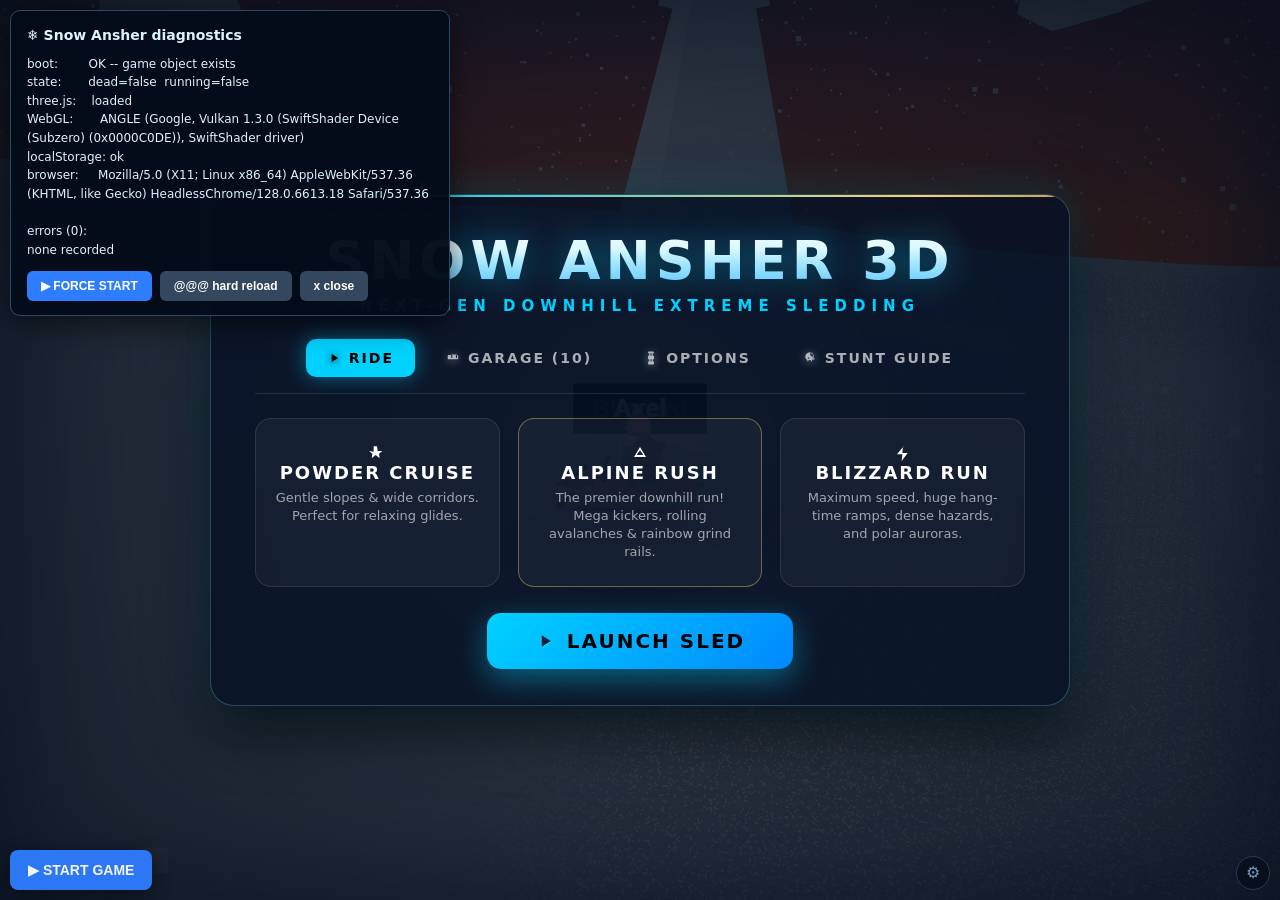
==== commit 92e0faff: "fix: restore game controller wiped by e9832d0 and fix cliffZ ReferenceError CRITICAL: commit e9832d0" ====
--- a/index-nuclear.html
+++ b/index-nuclear.html
@@ -8517,13 +8517,16 @@
 
         
 
-        // Cliff death: player dies if they fall into the cliff trench
-        if (cliffZ !== null && this.physics.isGrounded) {
-            const inGap = Math.abs(pPos.z - cliffZ) < 22;
+        // Cliff death: player dies if they fall into the cliff trench gap without a ramp.
+        // Compute the nearest cliff from the shared schedule -- never reference a
+        // local 'cliffZ' (that undefined variable crashed the render loop).
+        const nearestCliff = this.cliffPositions.reduce((prev, cp) =>
+            Math.abs(pPos.z - cp) < Math.abs(pPos.z - prev) ? cp : prev, Infinity);
+        if (this.physics.isGrounded && Math.abs(pPos.z - nearestCliff) < 22) {
             const hadRamp = this.obstacles.ramps.some(r =>
                 Math.abs(pPos.z - r.pos.z) < 80 && r.isCliffJumper
             );
-            if (inGap && !hadRamp) this.triggerCrash();
+            if (!hadRamp) this.triggerCrash();
         }
 
 // Collectible Gifts
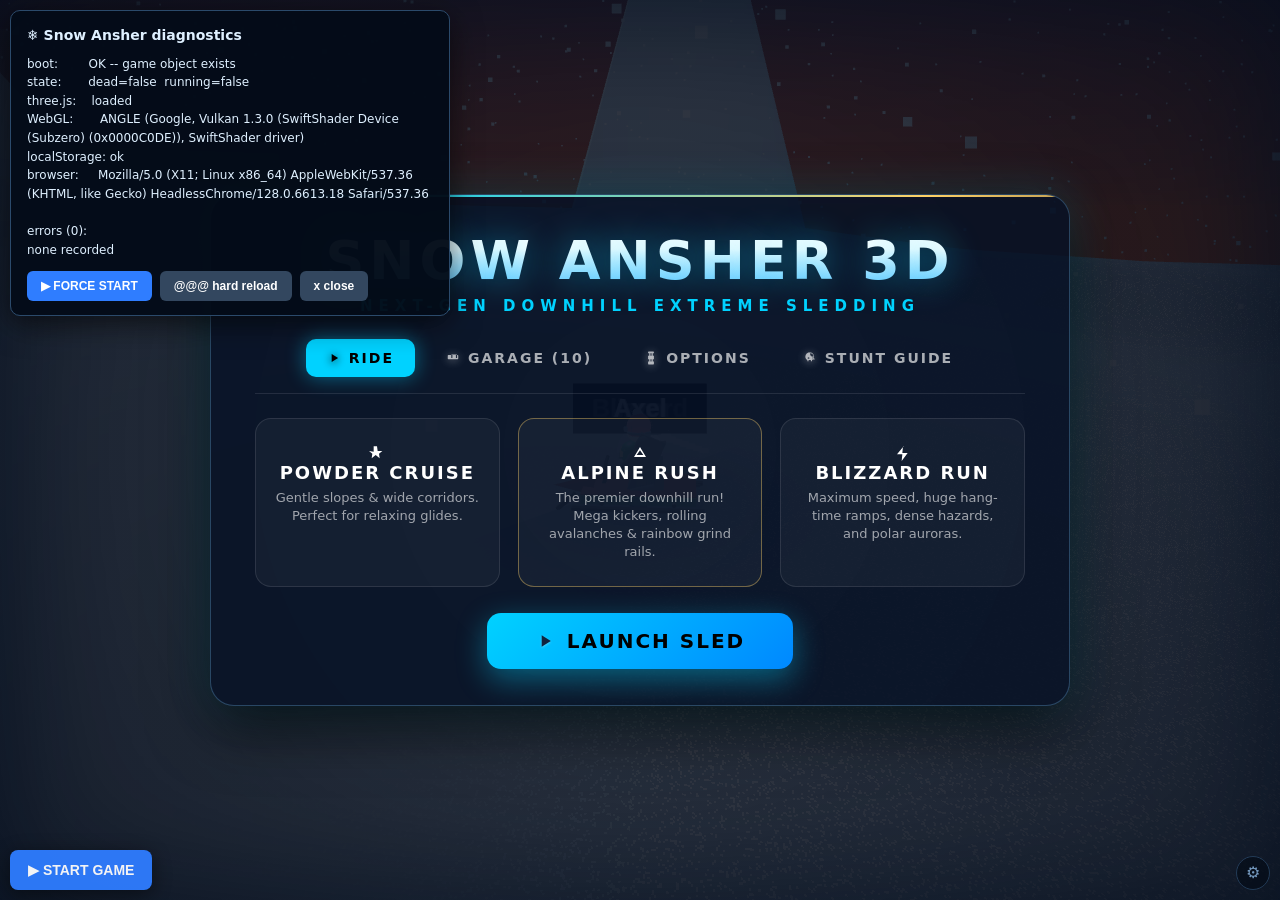
==== commit 80bc9388: "fix: cliff-jump ramps now have big-ramp collision The collision half-length checked ramp.isMega, but" ====
--- a/index-nuclear.html
+++ b/index-nuclear.html
@@ -8478,7 +8478,8 @@
             const dz = Math.abs(pPos.z - ramp.pos.z);
             // Cliff jumpers are long (up to 45u), so test their whole deck, not half.
             // The old half-length window meant big ramps were easy to miss at speed.
-            const halfLen = ramp.length * (ramp.isMega ? 0.85 : 0.5);
+            // NOTE: mega ramps were removed -- cliff jumpers ARE the big ramps now.
+            const halfLen = ramp.length * (ramp.isCliffJumper ? 0.85 : 0.5);
             // High-speed frames can skip a narrow launch window; cover the downhill
             // half of the deck and launch once when the sled is still grounded.
             const atLaunchLip = !ramp.isCliffJumper || (
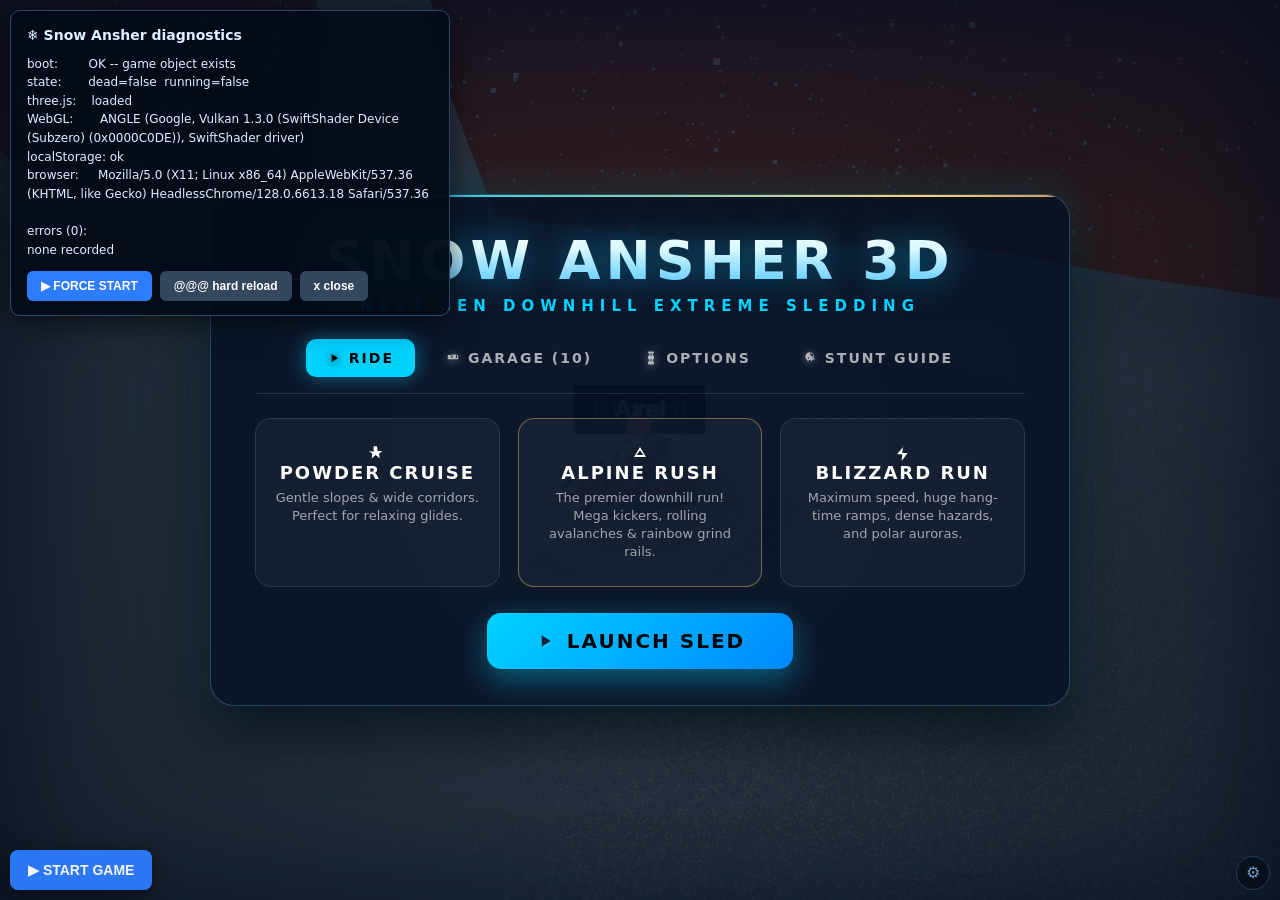
==== commit 5e799a5c: "feat: real big-ramp collision (deck ride + lip launch) and colored in-game icons BIG RAMP COLLISION " ====
--- a/index-nuclear.html
+++ b/index-nuclear.html
@@ -863,6 +863,43 @@
 button i, button svg { transition:color .18s ease, filter .18s ease, transform .18s ease; }
 button:hover i, button:hover svg { filter:drop-shadow(0 0 7px currentColor); }
 
+/* ============================================================================
+ * IN-GAME ICON COLORS — every icon inside the run gets its own vivid colour
+ * (menu icons were colored earlier; these are the HUD / pill / overlay ones).
+ * ==========================================================================*/
+
+/* HUD card icons: glow in their box color (cyan default, gold for gifts) */
+.hud-icon-box svg { color: var(--primary); filter: drop-shadow(0 0 6px currentColor); }
+.hud-icon-box.gold svg { color: var(--accent); }
+
+/* Combo & close-call popup stars */
+#combo-popup svg { color: #ffd166; filter: drop-shadow(0 0 6px rgba(255, 209, 102, .9)); }
+
+/* Active powerup pills: one color per powerup (icon + border + text + glow) */
+.powerup-pill svg { transition: filter .15s ease; }
+#pill-shield      { color: #bae6fd; border-color: #38bdf8; background: rgba(56, 189, 248, .16); }
+#pill-shield svg  { color: #38bdf8; filter: drop-shadow(0 0 5px #38bdf8); }
+#pill-magnet      { color: #fecdd3; border-color: #ff4d6d; background: rgba(255, 77, 109, .16); }
+#pill-magnet svg  { color: #ff4d6d; filter: drop-shadow(0 0 5px #ff4d6d); }
+#pill-rocket      { color: #fed7aa; border-color: #ff9f43; background: rgba(255, 159, 67, .16); }
+#pill-rocket svg  { color: #ff9f43; filter: drop-shadow(0 0 5px #ff9f43); }
+#pill-multiplier      { color: #fde68a; border-color: #ffd166; background: rgba(255, 209, 102, .16); }
+#pill-multiplier svg  { color: #ffd166; filter: drop-shadow(0 0 5px #ffd166); }
+
+/* Secondary overlay buttons (HUB / RESTART / MAIN MENU): cyan icons */
+.btn-secondary i, .btn-secondary svg { color: var(--primary); filter: drop-shadow(0 0 4px currentColor); }
+.btn-secondary:hover i, .btn-secondary:hover svg { filter: drop-shadow(0 0 9px currentColor); }
+
+/* In-game control-hint key badges: colour per action group */
+.hud-controls-hint .kbd-badge { transition: background .15s ease, box-shadow .15s ease; }
+.hud-controls-hint .kbd-steer { background: rgba(126, 240, 192, .22); border-color: #7ef0c0; color: #7ef0c0; box-shadow: 0 0 8px rgba(126, 240, 192, .35); }
+.hud-controls-hint .kbd-jump  { background: rgba(56, 189, 248, .22); border-color: #38bdf8; color: #38bdf8; box-shadow: 0 0 8px rgba(56, 189, 248, .35); }
+.hud-controls-hint .kbd-stunt { background: rgba(255, 209, 102, .22); border-color: #ffd166; color: #ffd166; box-shadow: 0 0 8px rgba(255, 209, 102, .35); }
+.hud-controls-hint .kbd-pause { background: rgba(255, 71, 87, .22); border-color: #ff4757; color: #ff4757; box-shadow: 0 0 8px rgba(255, 71, 87, .35); }
+
+/* NEW RECORD badge stars */
+.highscore-badge svg { color: #ffd166; filter: drop-shadow(0 0 5px rgba(255, 209, 102, .9)); }
+
 
 
 </style>
@@ -918,13 +955,13 @@
 
         <div class="hud-bottom">
             <div class="hud-controls-hint">
-                <span class="kbd-badge">A</span> <span class="kbd-badge">D</span> STEER
+                <span class="kbd-badge kbd-steer">A</span> <span class="kbd-badge kbd-steer">D</span> STEER
                 <span style="opacity: 0.3; margin: 0 4px;">|</span>
-                <span class="kbd-badge">SPACE</span> HIGH JUMP
+                <span class="kbd-badge kbd-jump">SPACE</span> HIGH JUMP
                 <span style="opacity: 0.3; margin: 0 4px;">|</span>
-                <span class="kbd-badge">W</span> <span class="kbd-badge">S</span> <span class="kbd-badge">E</span> AERIAL STUNTS
+                <span class="kbd-badge kbd-stunt">W</span> <span class="kbd-badge kbd-stunt">S</span> <span class="kbd-badge kbd-stunt">E</span> AERIAL STUNTS
                 <span style="opacity: 0.3; margin: 0 4px;">|</span>
-                <span class="kbd-badge">ESC</span> PAUSE
+                <span class="kbd-badge kbd-pause">ESC</span> PAUSE
             </div>
 
             <div class="speedometer">
@@ -4884,15 +4921,29 @@
         group.position.set(x, baseY, z);
         this.scene.add(group);
 
-        // A controlled launch clears the trench without carrying the sled
-        // hundreds of metres into the next cliff's landing zone.
-        const boost = Math.round(20 * scale);
+        // Big ramp, big launch: enough range to clear the 44 m trench even
+        // from the deck lip (the old 20*scale undershot at medium speeds).
+        const boost = Math.round(26 * scale);
+
+        // World-space Z extent of the sloped deck. The deck box is rotated by
+        // deckAngle about X, so its ends land at +/-half*cos around an offset
+        // of (h/2)*sin -- these let physics pin the sled onto the deck surface
+        // and fire the launch exactly at the downhill lip.
+        const deckAngle = 0.35;
+        const deckHalf = rampLength * 0.5 * Math.cos(deckAngle);
+        const deckOffset = rampHeight * 0.5 * Math.sin(deckAngle);
+
         this.ramps.push({
             mesh: group,
             width: rampWidth,
             length: rampLength,
             boostPower: boost,
             isCliffJumper: true,
+            rampHeight: rampHeight,
+            deckAngle: deckAngle,
+            deckZMin: deckOffset - deckHalf, // downhill lip (launch side)
+            deckZMax: deckOffset + deckHalf, // uphill entry (flush with snow)
+            lipZ: deckOffset - deckHalf,
             pos: group.position
         });
         this.cliffRamps = this.cliffRamps || [];
@@ -8472,24 +8523,48 @@
     checkCollisions() {
         const pPos = this.physics.position;
 
-        // Mega Ramps Collision
+        // Big (cliff-jumper) ramps get REAL ramp collision:
+        //   * a wide x-window (half-width + 10) so a slightly off-centre line
+        //     still catches the deck instead of eating the cliff,
+        //   * a solid deck you visibly ride up (sled pinned to the sloped
+        //     surface, which emerges flush with the snow at the entry),
+        //   * a launch fired exactly at the downhill lip, from deck height.
+        // Small kickers keep the simple touch-trigger.
         this.obstacles.ramps.forEach(ramp => {
             const dx = Math.abs(pPos.x - ramp.pos.x);
-            const dz = Math.abs(pPos.z - ramp.pos.z);
-            // Cliff jumpers are long (up to 45u), so test their whole deck, not half.
-            // The old half-length window meant big ramps were easy to miss at speed.
-            // NOTE: mega ramps were removed -- cliff jumpers ARE the big ramps now.
-            const halfLen = ramp.length * (ramp.isCliffJumper ? 0.85 : 0.5);
-            // High-speed frames can skip a narrow launch window; cover the downhill
-            // half of the deck and launch once when the sled is still grounded.
-            const atLaunchLip = !ramp.isCliffJumper || (
-                pPos.z <= ramp.pos.z - ramp.length * 0.02 &&
-                pPos.z >= ramp.pos.z - ramp.length * 0.68
-            );
-            if ((!ramp.isCliffJumper || !ramp.launched) &&
-                dx < ramp.width * 0.5 && dz < halfLen + 2 &&
+            const dzRel = pPos.z - ramp.pos.z;
+            const dz = Math.abs(dzRel);
+            const isBig = !!ramp.isCliffJumper;
+            const dxHalf = isBig ? ramp.width * 0.5 + 10 : ramp.width * 0.5;
+            const halfLen = ramp.length * (isBig ? 0.85 : 0.5);
+
+            let atLaunchLip = true;
+            if (isBig) {
+                // Launch zone: a 6u strip ending right at the lip. Entering it
+                // while grounded fires before the deck runs out (the 0.85
+                // half-length test above still covers it at any speed).
+                atLaunchLip = ramp.lipZ !== undefined
+                    ? (dzRel <= ramp.lipZ + 4 && dzRel >= ramp.lipZ - 2)
+                    : (dzRel <= -ramp.length * 0.02 && dzRel >= -ramp.length * 0.68);
+
+                // Ride the deck: pin the sled to the sloped surface. Physics
+                // snaps to terrain first each frame; this runs after it, so the
+                // rendered y follows the deck with no jitter.
+                if (ramp.deckZMin !== undefined && this.physics.isGrounded &&
+                    dzRel > ramp.deckZMin && dzRel < ramp.deckZMax && dx < dxHalf) {
+                    const a = ramp.deckAngle;
+                    const zLocal = (dzRel - ramp.rampHeight * 0.5 * Math.sin(a)) / Math.cos(a);
+                    const deckY = ramp.pos.y
+                        + ramp.rampHeight * 0.5 * Math.cos(a)
+                        - zLocal * Math.sin(a) + 0.5;
+                    if (deckY > pPos.y) this.physics.position.y = deckY;
+                }
+            }
+
+            if ((!isBig || !ramp.launched) &&
+                dx < dxHalf && dz < halfLen + 2 &&
                 atLaunchLip && this.physics.isGrounded) {
-                if (ramp.isCliffJumper) ramp.launched = true;
+                if (isBig) ramp.launched = true;
                 this.physics.launchRamp(ramp.boostPower, this.sound, this.particles);
             }
         });
